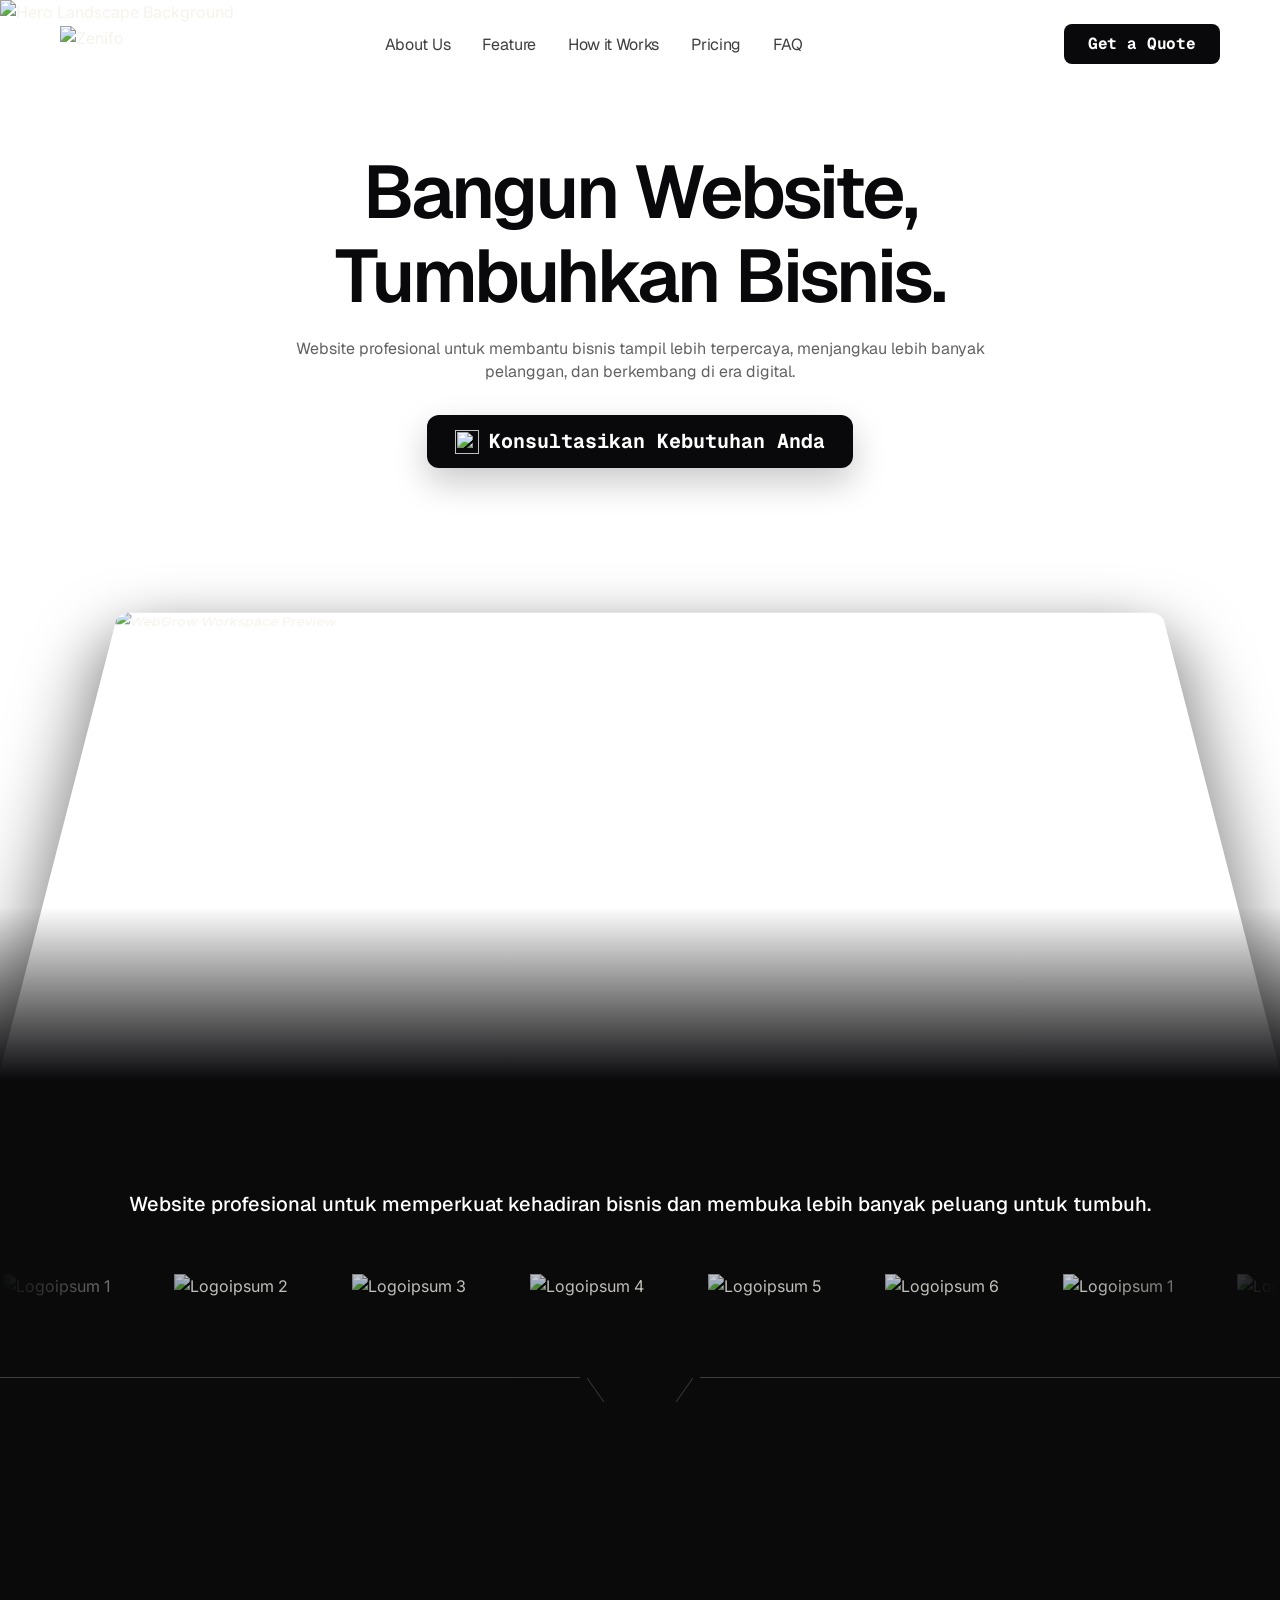
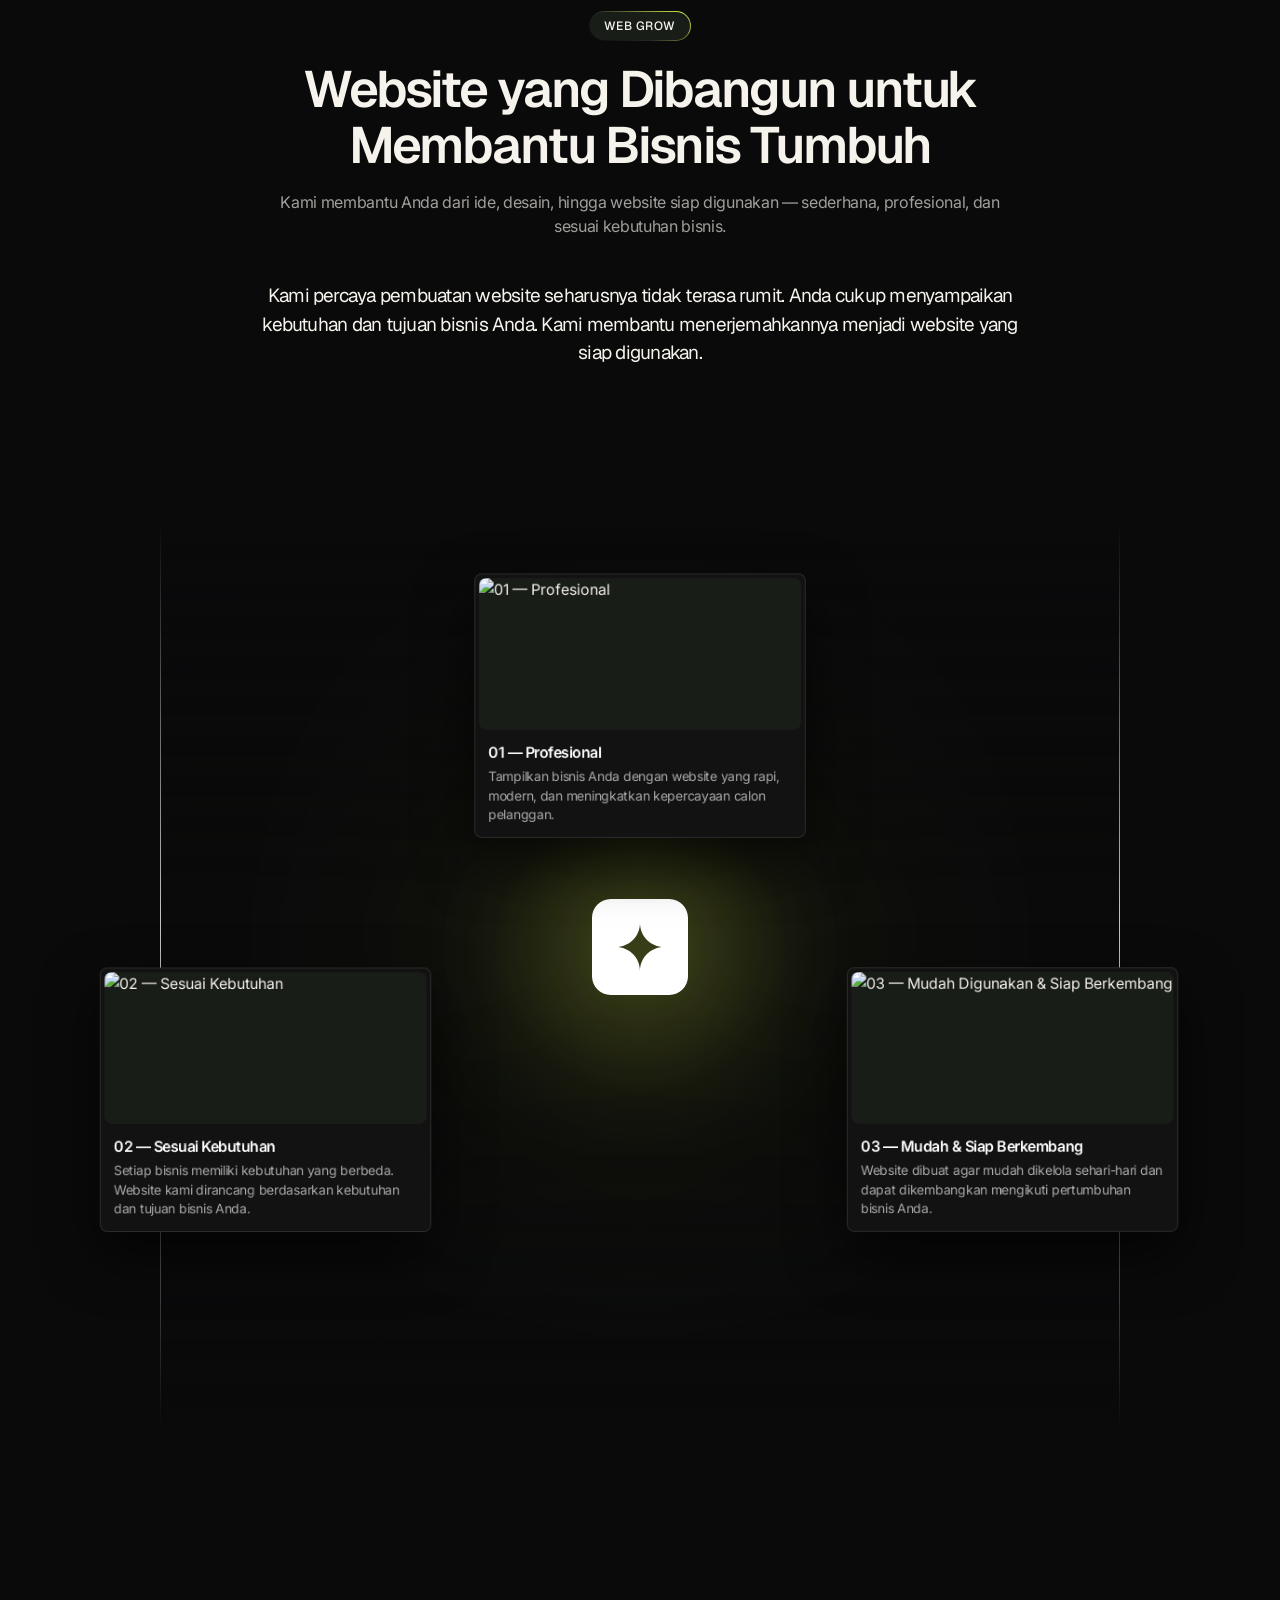
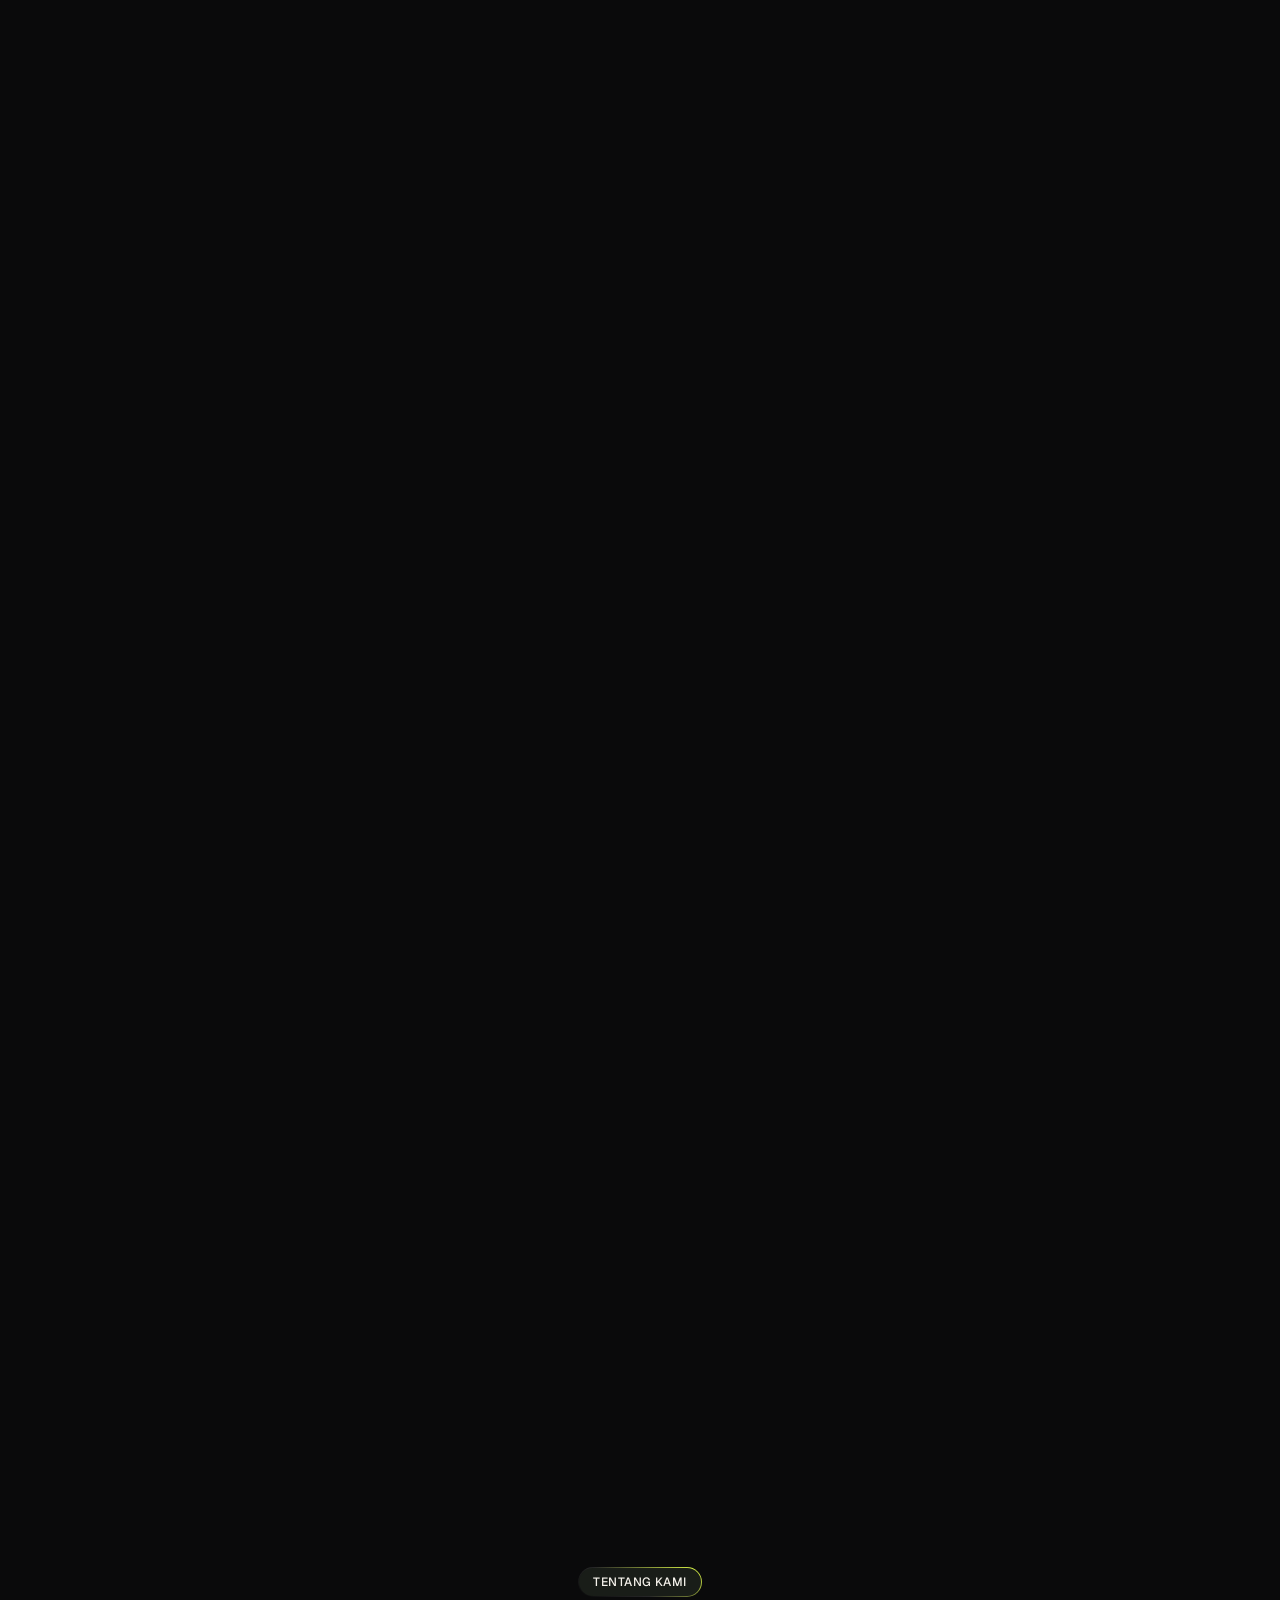
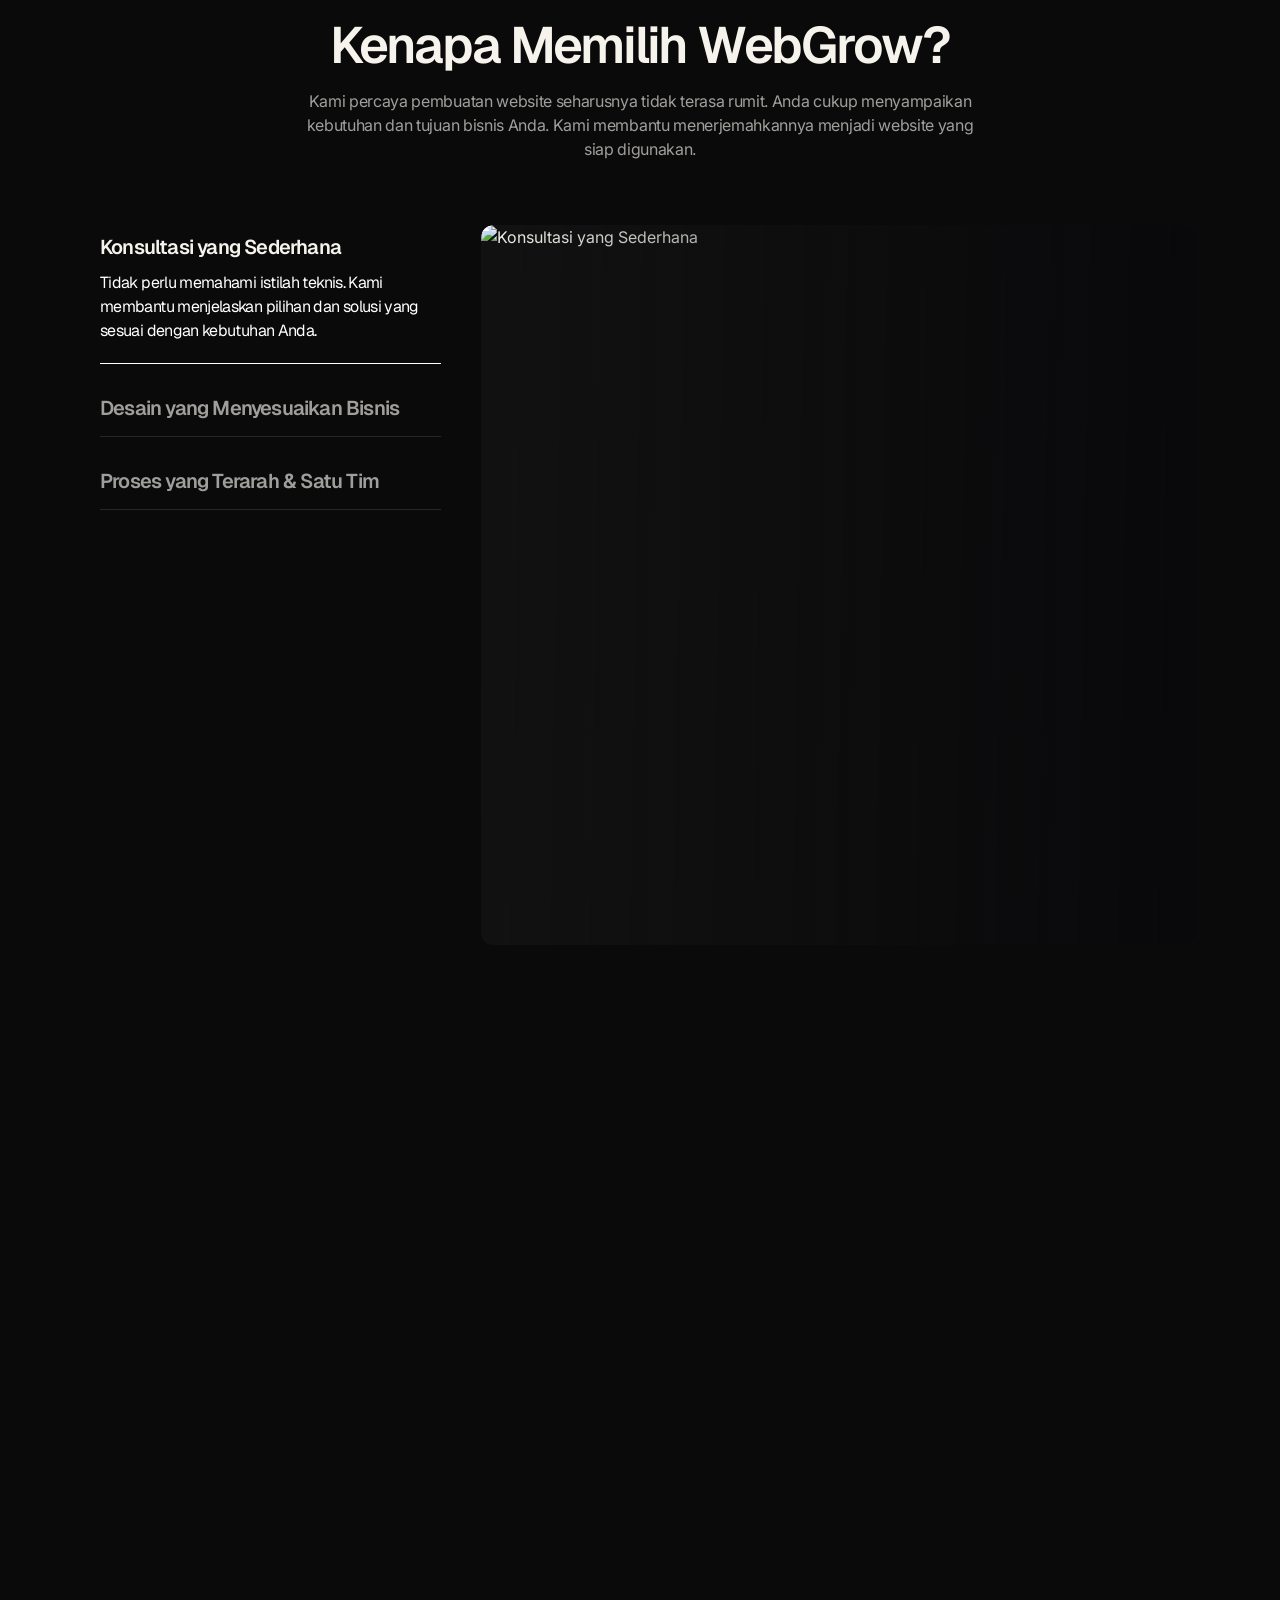
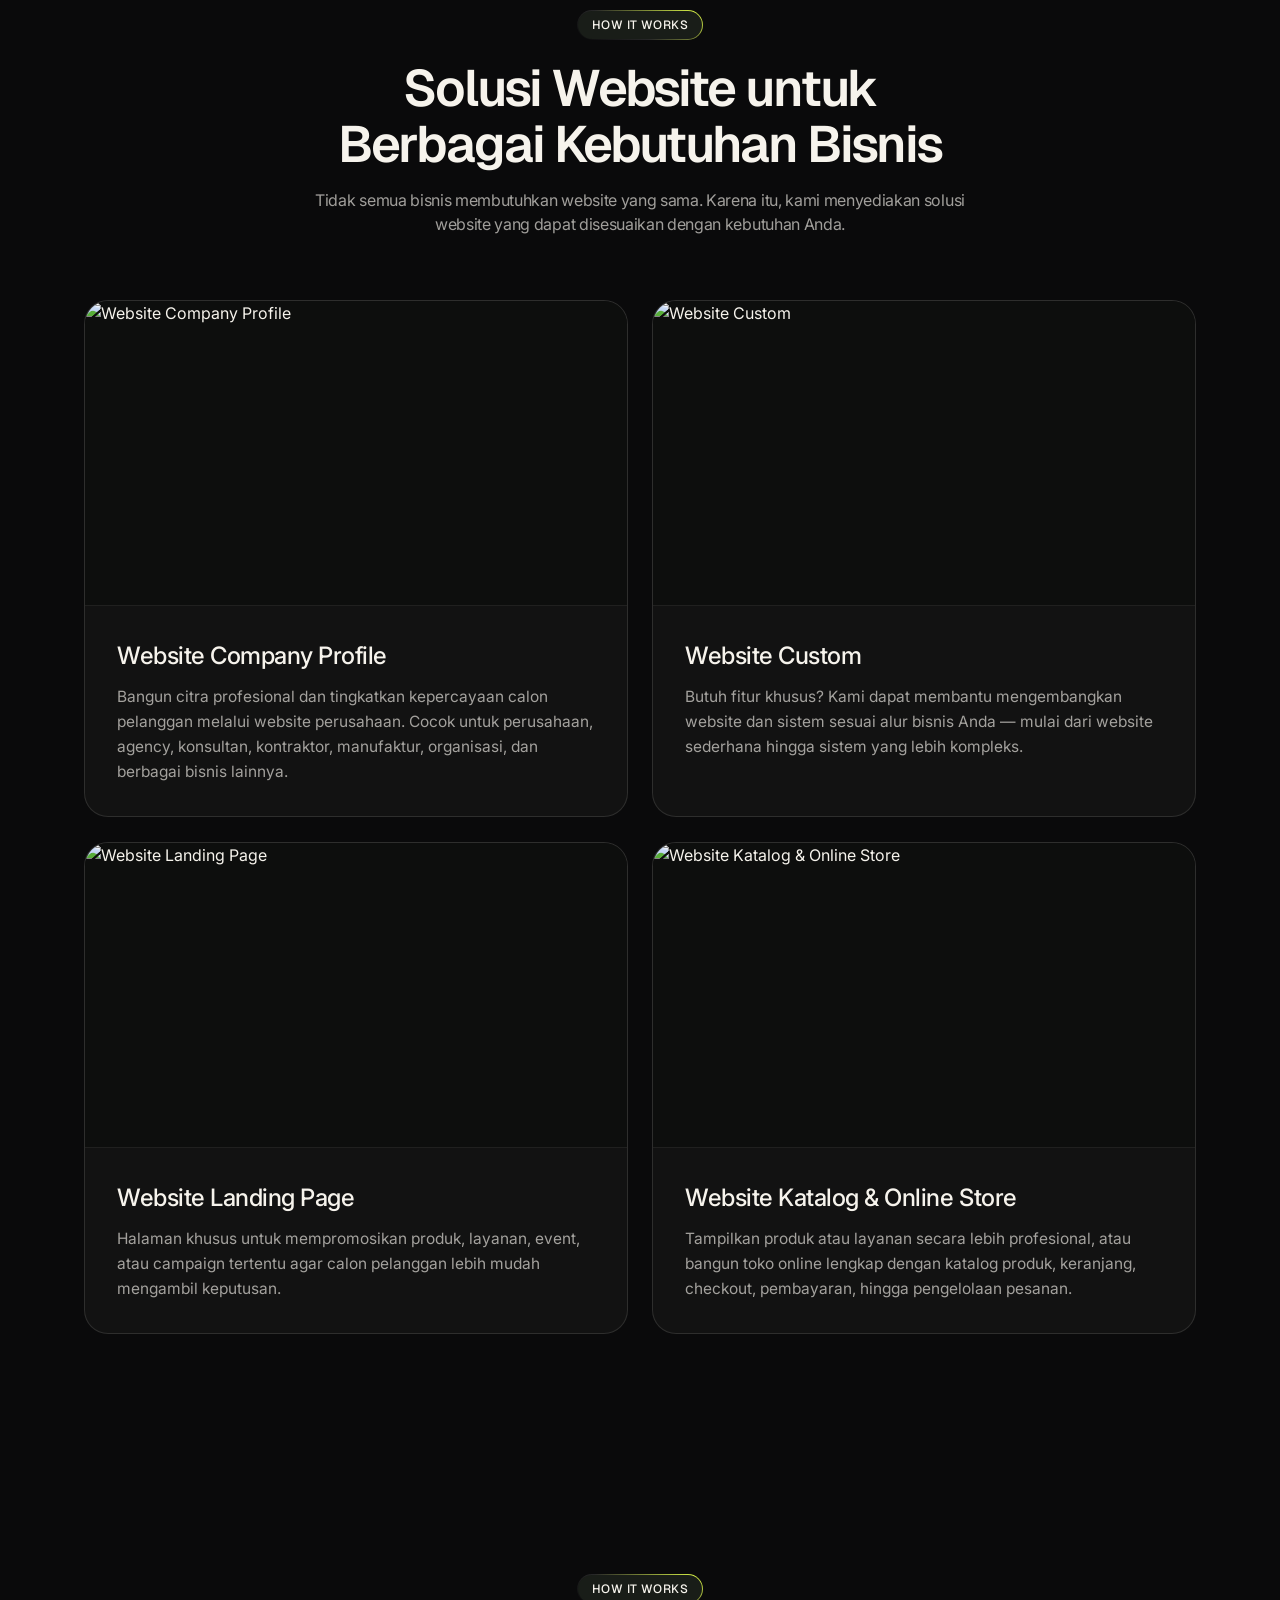
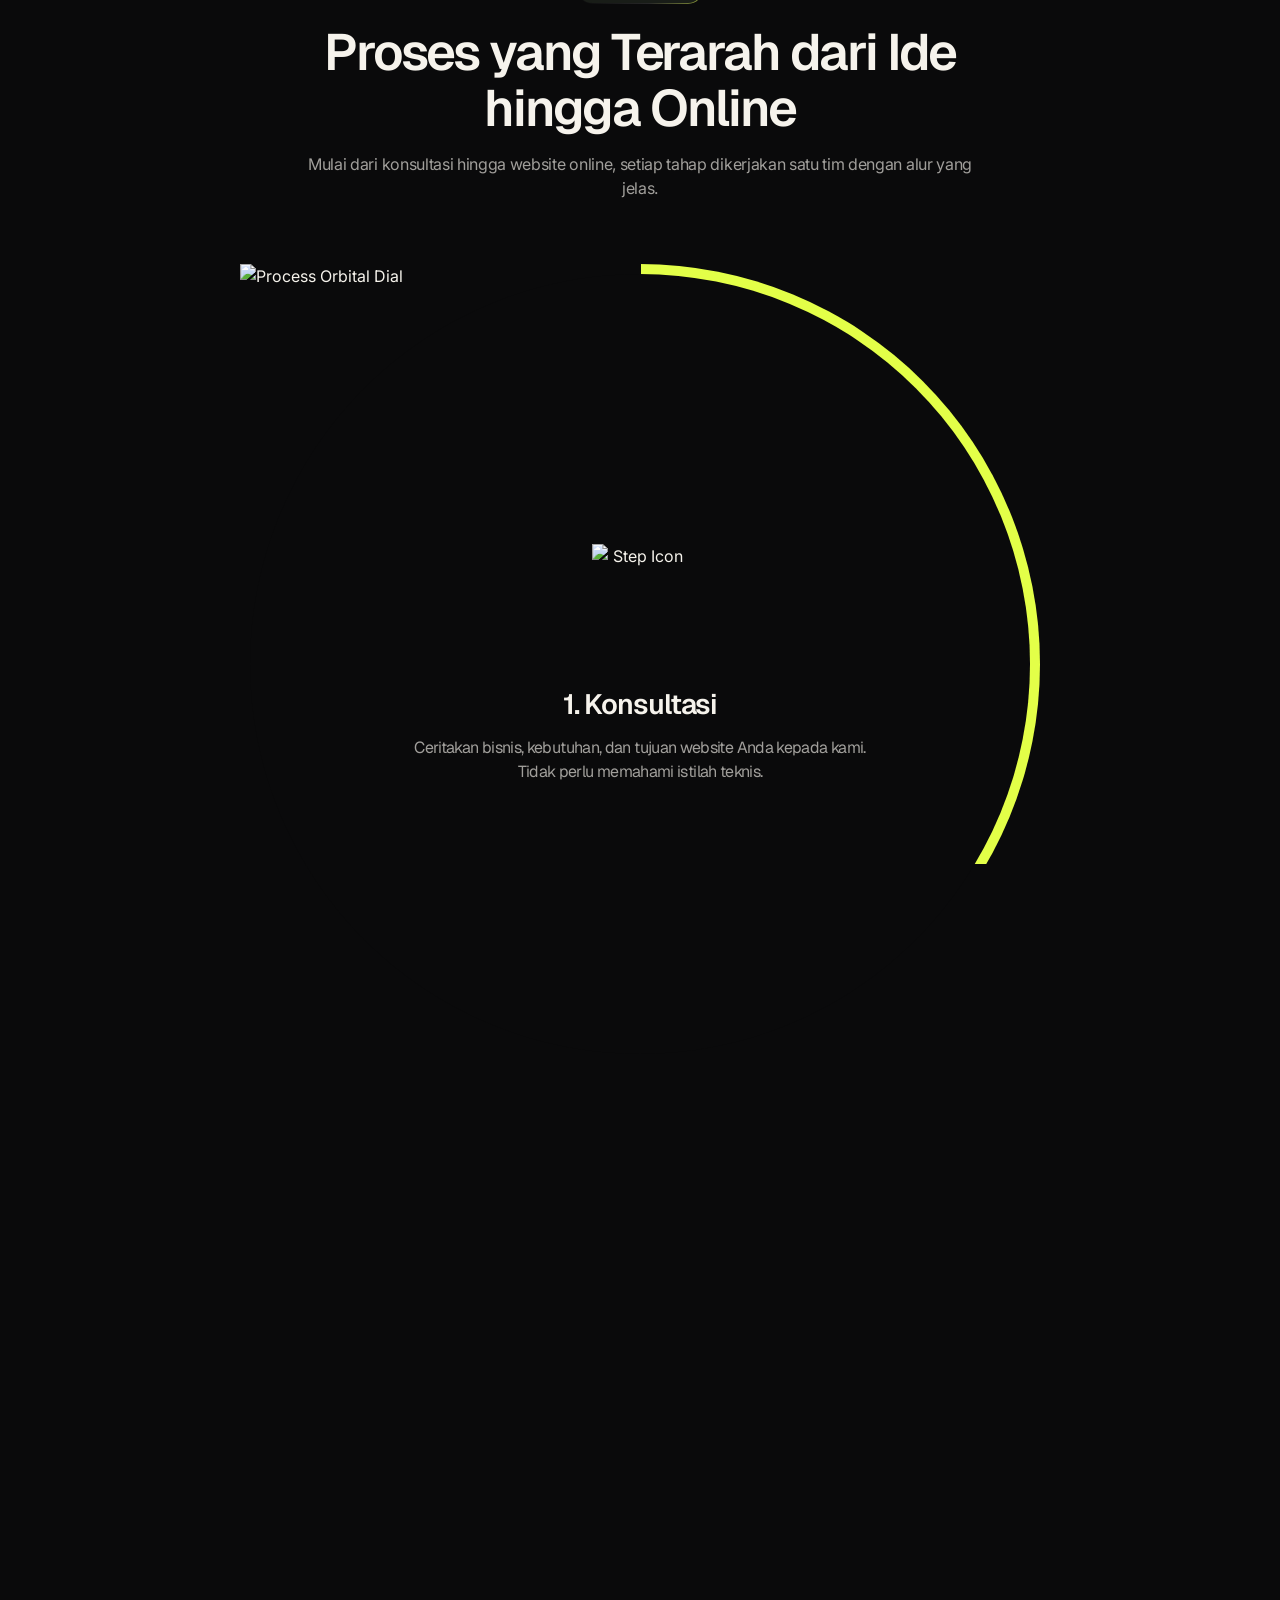
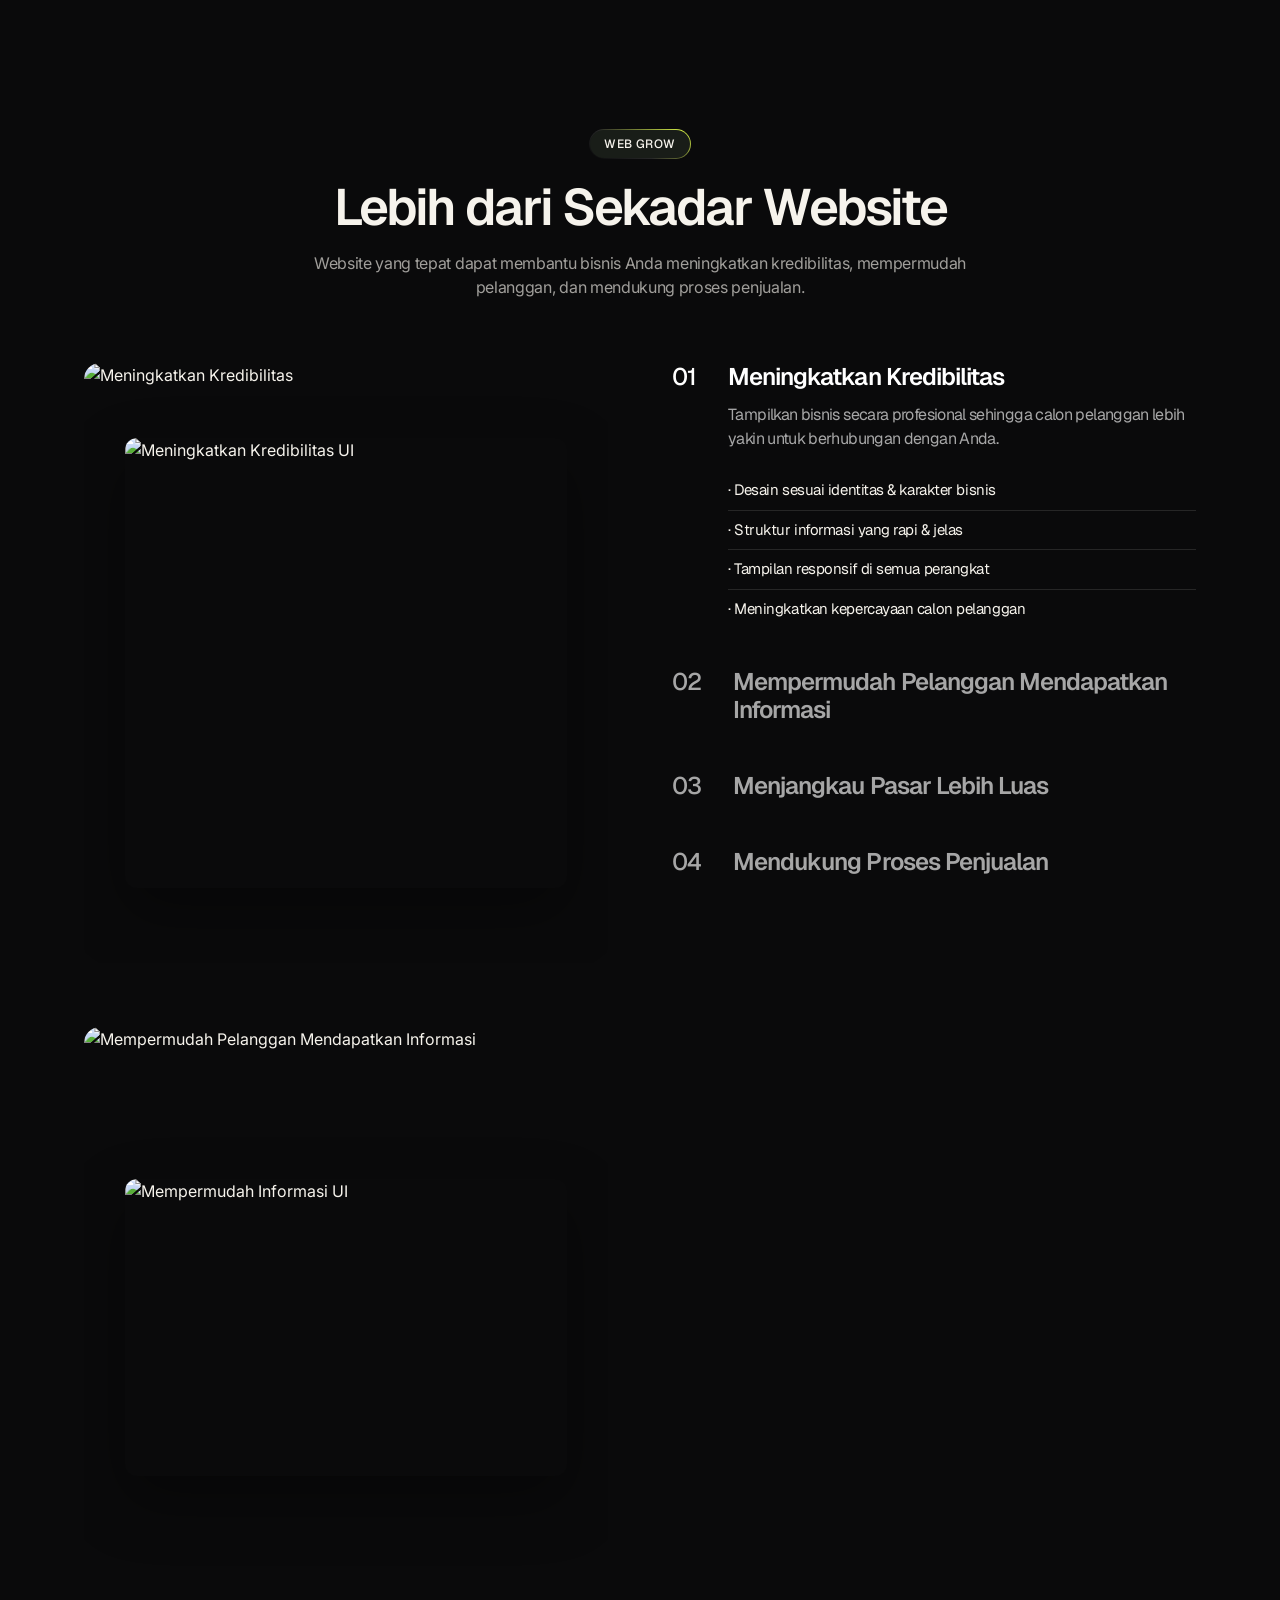
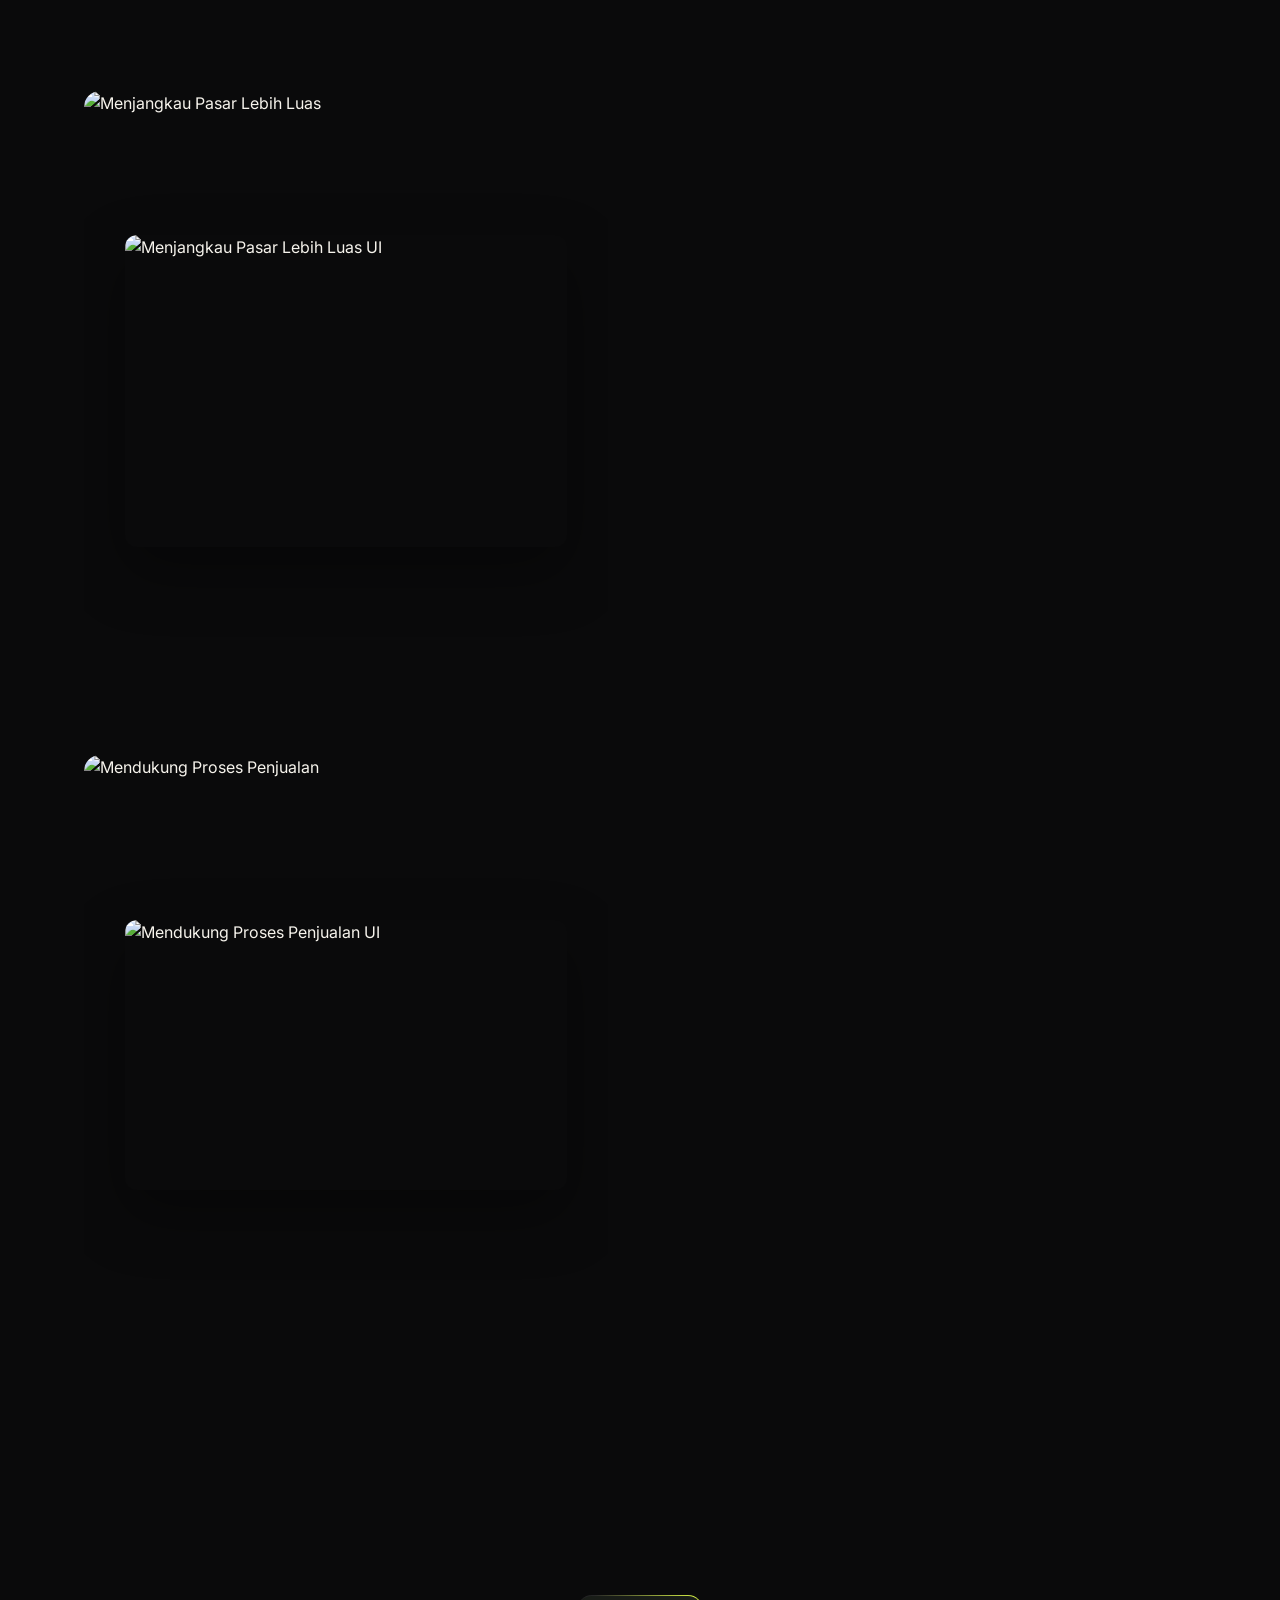
==== index.html @ 0aa2a5a3 "feat: implement features page with official webgrow.id copy and iris transitions" ====
<!DOCTYPE html>
<html lang="en">
<head>
  <meta charset="UTF-8" />
  <meta name="viewport" content="width=device-width, initial-scale=1.0" />
  <title>WebGrow – Jasa Pembuatan Website Profesional #1</title>
  <meta name="description" content="Website profesional untuk membantu bisnis tampil lebih terpercaya, menjangkau lebih banyak pelanggan, dan berkembang di era digital." />
  <link rel="icon" type="image/png" href="https://framerusercontent.com/images/ERTeGeVq5QXVzENdZQJZRX53zg.png?width=192&height=192" />

  <!-- Google Fonts matching ZenFlo (Geist, Geist Mono, Inter, IBM Plex Sans) -->
  <link rel="preconnect" href="https://fonts.googleapis.com" />
  <link rel="preconnect" href="https://fonts.gstatic.com" crossorigin />
  <link href="https://fonts.googleapis.com/css2?family=Geist+Mono:wght@400;500;600;700&family=Geist:wght@300;400;500;600;700&family=IBM+Plex+Sans:wght@400;500;600&family=Inter:wght@400;500;600&display=swap" rel="stylesheet" />

  <link rel="stylesheet" href="styles.css" />
</head>
<body class="page-dark" data-page="home">
  <div id="appRoot">


<!-- ========================================================================
       1. TOP NAVBAR (Transparent over White Sky Hero, exact match to video)
       ======================================================================== -->
  <header class="navbar-wrap" id="navbarWrap">
    <nav class="navbar" aria-label="Main Navigation">
      <a href="#top" class="nav-logo" aria-label="WebGrow Home">
        <img src="https://framerusercontent.com/images/fuln0L41qkpJkTXPxOzMMve8Z9s.png?width=452&height=128" alt="Zenifo" />
      </a>

      <ul class="nav-links" id="navLinks">
        <li><a href="about.html">About Us</a></li>
        <li><a href="feature.html">Feature</a></li>
        <li><a href="#services">How it Works</a></li>
        <li><a href="#pricing">Pricing</a></li>
        <li><a href="#faq">FAQ</a></li>
      </ul>

      <div class="nav-actions">
        <button type="button" class="btn-nav-dark open-modal-btn" data-modal-title="Get a Quote — WebGrow Indonesia">
          <span class="btn-roll-wrap">
            <span class="btn-roll-text">Get a Quote</span>
            <span class="btn-roll-text" aria-hidden="true">Get a Quote</span>
          </span>
        </button>
        <button type="button" class="mobile-toggle" id="mobileToggle" aria-label="Toggle Menu">
          ☰
        </button>
      </div>
    </nav>
  </header>

  <!-- ========================================================================
       2. HERO SECTION (Centered Stack + White Sky + Green Field + Dashboard)
       ======================================================================== -->
  <section class="hero-section" id="top">
    <div class="hero-bg">
      <img src="https://framerusercontent.com/images/ICYv2AarVXTqvA0bo0GuhMx68BY.png?width=2160&height=1650" alt="Hero Landscape Background" />
    </div>

    <div class="hero-container">
      <div class="hero-title-stack">
        <div class="hero-text-group">
          <h1 class="hero-title" id="heroTitle">
            Bangun Website,<br />Tumbuhkan Bisnis.
          </h1>
          <p class="hero-desc" id="heroDesc">
            Website profesional untuk membantu bisnis tampil lebih terpercaya, menjangkau lebih banyak pelanggan, dan berkembang di era digital.
          </p>
        </div>

        <div class="hero-cta-appear" id="heroCtaAppear">
          <button type="button" class="btn-hero-trial open-modal-btn" data-modal-title="Konsultasikan Kebutuhan Anda">
            <img src="https://framerusercontent.com/images/LmC1t7zOxzPToqDdnj5iGGiXE.png?width=96&height=96" alt="" />
            <span class="btn-roll-wrap">
              <span class="btn-roll-text">Konsultasikan Kebutuhan Anda</span>
              <span class="btn-roll-text" aria-hidden="true">Konsultasikan Kebutuhan Anda</span>
            </span>
          </button>
        </div>
      </div>

      <!-- Centered Dark Zenifo Dashboard with Framer 3D Perspective Scroll Tilt (.framer-3yc9ez) -->
      <div class="hero-dashboard-perspective">
        <div class="hero-dashboard-frame" id="heroDashboard">
          <img src="https://framerusercontent.com/images/5yGGqibEKeeFhSavoM732rWI0.png?width=1740&height=1305" alt="WebGrow Workspace Preview" />
        </div>
      </div>
    </div>

    <div class="hero-bottom-fade"></div>
  </section>

  <!-- ========================================================================
       TRUSTED BY MARQUEE SECTION
       ======================================================================== -->
  <section class="trusted-section">
    <div class="trusted-inner">
      <p class="trusted-label">Website profesional untuk memperkuat kehadiran bisnis dan membuka lebih banyak peluang untuk tumbuh.</p>

      <div class="marquee-mask">
        <div class="marquee-track">
          <!-- Set 1 -->
          <img src="https://framerusercontent.com/images/kgAOUvnOBam8hImcdbO1KC5FMs.png?width=963&height=144" alt="Logoipsum 1" />
          <img src="https://framerusercontent.com/images/rtpkKdxZ1K9Pp9ishMmYuGoWO5I.png?width=863&height=176" alt="Logoipsum 2" />
          <img src="https://framerusercontent.com/images/y2eHMSsZQO1H6WKA79q4b6fpWY.png?width=784&height=144" alt="Logoipsum 3" />
          <img src="https://framerusercontent.com/images/ol4k2NLMSbtbLmTO0Xmfzhf7I.png?width=776&height=144" alt="Logoipsum 4" />
          <img src="https://framerusercontent.com/images/yUzHcuQYDrqTzHWux41GbWjKZ8.png?width=1024&height=144" alt="Logoipsum 5" />
          <img src="https://framerusercontent.com/images/j6NPJrzG0a3XztpqbIMPY4UvONo.png?width=859&height=144" alt="Logoipsum 6" />
          <!-- Set 2 -->
          <img src="https://framerusercontent.com/images/kgAOUvnOBam8hImcdbO1KC5FMs.png?width=963&height=144" alt="Logoipsum 1" />
          <img src="https://framerusercontent.com/images/rtpkKdxZ1K9Pp9ishMmYuGoWO5I.png?width=863&height=176" alt="Logoipsum 2" />
          <img src="https://framerusercontent.com/images/y2eHMSsZQO1H6WKA79q4b6fpWY.png?width=784&height=144" alt="Logoipsum 3" />
          <img src="https://framerusercontent.com/images/ol4k2NLMSbtbLmTO0Xmfzhf7I.png?width=776&height=144" alt="Logoipsum 4" />
          <img src="https://framerusercontent.com/images/yUzHcuQYDrqTzHWux41GbWjKZ8.png?width=1024&height=144" alt="Logoipsum 5" />
          <img src="https://framerusercontent.com/images/j6NPJrzG0a3XztpqbIMPY4UvONo.png?width=859&height=144" alt="Logoipsum 6" />
        </div>
      </div>

      <div class="trusted-divider-row" aria-hidden="true">
        <div class="trusted-line-left"></div>
        <div class="trusted-line-right"></div>
      </div>
    </div>
  </section>

  <!-- ========================================================================
       3. ABOUT SECTION (Centered Text + Green Glowing Dome + 3 Arc Cards)
       ======================================================================== -->
  <section class="about-section" id="about">
    <div class="container">
      <div class="about-header-centered">
        <div class="section-tag-wrap reveal" style="transition-delay: 0s;"><span class="section-tag">WEB GROW</span></div>
        <h2 class="section-title reveal" style="transition-delay: 0.1s;">Website yang Dibangun untuk Membantu Bisnis Tumbuh</h2>
        <p class="section-subtitle reveal" style="transition-delay: 0.2s;">Kami membantu Anda dari ide, desain, hingga website siap digunakan — sederhana, profesional, dan sesuai kebutuhan bisnis.</p>

        <h6 class="about-lead-centered reveal" style="transition-delay: 0.3s;">
          Kami percaya pembuatan website seharusnya tidak terasa rumit. Anda cukup menyampaikan kebutuhan dan tujuan bisnis Anda. Kami membantu menerjemahkannya menjadi website yang siap digunakan.
        </h6>
      </div>

      <div class="about-scroll-track" id="aboutScrollTrack">
        <div class="about-dome-stage" id="aboutDomeStage">
          <div class="about-dome-top-fade"></div>
          <div class="about-dome-bg">
            <img src="https://framerusercontent.com/images/gToBvCap1TwUN3ofyPTMlKZaU.png?width=3840&height=3842" alt="" aria-hidden="true" />
          </div>

          <!-- Center Glowing Zenifo Vector (.framer-kujjys) -->
          <div class="about-center-vector" aria-hidden="true">
            <svg width="96" height="96" viewBox="0 0 96 96" fill="none" xmlns="http://www.w3.org/2000/svg">
              <path d="M77.25 0C87.6052 0 96 8.39475 96 18.75V77.25C96 87.6052 87.6052 96 77.25 96H18.75C8.39475 96 0 87.6052 0 77.25V18.75C0 8.39475 8.39475 0 18.75 0H77.25ZM48 24C48 37.2547 37.2547 48 24 48C37.2547 48 48 58.7453 48 72C48 58.7453 58.7453 48 72 48C58.7453 48 48 37.2547 48 24Z" fill="white"/>
            </svg>
          </div>

          <!-- Top Center Card on the Green Dome (.framer-1kse6s3-container) -->
          <article class="about-arc-card pos-top" id="aboutCardTop">
            <div class="about-arc-img">
              <img src="https://framerusercontent.com/images/mvVHr1QwtXceGa8cFfth4jEaEM.png?width=1392&height=656" alt="01 — Profesional" />
            </div>
            <div class="about-arc-body">
              <h3>01 — Profesional</h3>
              <p>Tampilkan bisnis Anda dengan website yang rapi, modern, dan meningkatkan kepercayaan calon pelanggan.</p>
            </div>
          </article>

          <!-- Bottom Left Card on the Green Dome (.framer-18h6ruq-container) -->
          <article class="about-arc-card pos-left" id="aboutCardLeft">
            <div class="about-arc-img">
              <img src="https://framerusercontent.com/images/2gL3s0gVfAMAqjU3U0VVhtTJG0I.png?width=1392&height=656" alt="02 — Sesuai Kebutuhan" />
            </div>
            <div class="about-arc-body">
              <h3>02 — Sesuai Kebutuhan</h3>
              <p>Setiap bisnis memiliki kebutuhan yang berbeda. Website kami dirancang berdasarkan kebutuhan dan tujuan bisnis Anda.</p>
            </div>
          </article>

          <!-- Bottom Right Card on the Green Dome (.framer-1iick3k-container) -->
          <article class="about-arc-card pos-right" id="aboutCardRight">
            <div class="about-arc-img">
              <img src="https://framerusercontent.com/images/yyLcrNVpGpCxBQR8FEcigYP3sDs.png?width=1392&height=656" alt="03 — Mudah Digunakan & Siap Berkembang" />
            </div>
            <div class="about-arc-body">
              <h3>03 — Mudah &amp; Siap Berkembang</h3>
              <p>Website dibuat agar mudah dikelola sehari-hari dan dapat dikembangkan mengikuti pertumbuhan bisnis Anda.</p>
            </div>
          </article>

          <div class="about-dome-fade"></div>
        </div>
        <div class="about-scroll-trigger" id="aboutScrollTrigger" aria-hidden="true"></div>
      </div>
    </div>
  </section>

  <!-- ========================================================================
       4. KENAPA MEMILIH WEBGROW & INTERACTIVE WORKSPACE SOLUTION SECTION
       ======================================================================== -->
  <section class="section-padding problem-section" id="problem">
    <div class="container">
      <div class="section-header reveal">
        <div class="section-tag-wrap"><span class="section-tag">TENTANG KAMI</span></div>
        <h2 class="section-title">Kenapa Memilih WebGrow?</h2>
        <p class="section-subtitle">
          Kami percaya pembuatan website seharusnya tidak terasa rumit. Anda cukup menyampaikan kebutuhan dan tujuan bisnis Anda. Kami membantu menerjemahkannya menjadi website yang siap digunakan.
        </p>
      </div>

      <!-- Sticky 2-Column Accordion & Sliding Visual Showcase (Exact Problem.mp4 / .framer-d2VJs) -->
      <div class="problem-scroll-area" id="problemScrollArea">
        <div class="problem-sticky-wrap">
          <div class="problem-split-layout" id="solution">
            <!-- Left Column: 3 Vertical Accordion TextCards (.framer-72vt4a / .framer-qgcyrz) -->
            <div class="problem-accordion-list" role="tablist" aria-label="Keunggulan WebGrow">
              <button type="button" class="problem-acc-item active" data-step="0" role="tab" aria-selected="true">
                <div class="problem-acc-title">Konsultasi yang Sederhana</div>
                <div class="problem-acc-body">
                  <div class="problem-acc-body-inner">
                    <p>Tidak perlu memahami istilah teknis. Kami membantu menjelaskan pilihan dan solusi yang sesuai dengan kebutuhan Anda.</p>
                  </div>
                </div>
                <div class="problem-line-track">
                  <div class="problem-line-fill"></div>
                </div>
              </button>

              <button type="button" class="problem-acc-item" data-step="1" role="tab" aria-selected="false">
                <div class="problem-acc-title">Desain yang Menyesuaikan Bisnis</div>
                <div class="problem-acc-body">
                  <div class="problem-acc-body-inner">
                    <p>Tampilan website dibuat mengikuti karakter, identitas, dan tujuan bisnis Anda agar tampil profesional dan dipercaya pelanggan.</p>
                  </div>
                </div>
                <div class="problem-line-track">
                  <div class="problem-line-fill"></div>
                </div>
              </button>

              <button type="button" class="problem-acc-item" data-step="2" role="tab" aria-selected="false">
                <div class="problem-acc-title">Proses yang Terarah &amp; Satu Tim</div>
                <div class="problem-acc-body">
                  <div class="problem-acc-body-inner">
                    <p>Mulai dari konsultasi hingga website online, setiap tahap dikerjakan satu tim dari awal hingga online tanpa perlu mencari designer dan developer secara terpisah.</p>
                  </div>
                </div>
                <div class="problem-line-track">
                  <div class="problem-line-fill"></div>
                </div>
              </button>
            </div>

            <!-- Right Column: 760x720 Horizontal Sliding Image Viewport (.framer-8sedxh / .framer-cfvkoo) -->
            <div class="problem-visual-viewport">
              <div class="problem-visual-track" id="problemVisualTrack">
                <div class="problem-slide">
                  <img
                    src="https://framerusercontent.com/images/ipsQPOqPSPwH228yz7byDxME6rc.png?width=3840&height=2880"
                    alt="Konsultasi yang Sederhana"
                  />
                </div>
                <div class="problem-slide">
                  <img
                    src="https://framerusercontent.com/images/Dex0GzVA6n0hNGJs2b46cehq1Q.png?width=3840&height=2880"
                    alt="Desain yang Menyesuaikan Bisnis"
                  />
                </div>
                <div class="problem-slide">
                  <img
                    src="https://framerusercontent.com/images/mH8FPNKBd0gK867S3tUcT10MjA.png?width=3840&height=2880"
                    alt="Proses yang Terarah & Satu Tim"
                  />
                </div>
              </div>
              <div class="problem-visual-fade" aria-hidden="true"></div>
            </div>
          </div>
        </div>

        <!-- Scroll Triggers for Sticky Step Progression (Scrool 01, 02, 03) -->
        <div class="problem-scroll-triggers" aria-hidden="true">
          <div class="problem-scroll-step" data-trigger-step="0"></div>
          <div class="problem-scroll-step" data-trigger-step="1"></div>
          <div class="problem-scroll-step" data-trigger-step="2"></div>
        </div>
      </div>
    </div>
  </section>

  <!-- ========================================================================
       5. SOLUSI WEBSITE SECTION (2x2 BENTO GRID)
       ======================================================================== -->
  <section class="section-padding" id="features">
    <div class="container">
      <div class="section-header reveal">
        <div class="section-tag-wrap"><span class="section-tag">HOW IT WORKS</span></div>
        <h2 class="section-title">Solusi Website untuk Berbagai Kebutuhan Bisnis</h2>
        <p class="section-subtitle">
          Tidak semua bisnis membutuhkan website yang sama. Karena itu, kami menyediakan solusi website yang dapat disesuaikan dengan kebutuhan Anda.
        </p>
      </div>

      <div class="features-bento">
        <article class="feature-card reveal">
          <div class="feature-card-visual">
            <img src="https://framerusercontent.com/images/WQ6xNwrumM9kxDnTqN9ueLLfsk4.png?width=2216&height=1192" alt="Website Company Profile" />
          </div>
          <div class="feature-card-content">
            <h3>Website Company Profile</h3>
            <p>Bangun citra profesional dan tingkatkan kepercayaan calon pelanggan melalui website perusahaan. Cocok untuk perusahaan, agency, konsultan, kontraktor, manufaktur, organisasi, dan berbagai bisnis lainnya.</p>
          </div>
        </article>

        <article class="feature-card reveal">
          <div class="feature-card-visual">
            <img src="https://framerusercontent.com/images/pl0XpdErlRPNK2giobu0LSzUW0.png?width=2216&height=1192" alt="Website Custom" />
          </div>
          <div class="feature-card-content">
            <h3>Website Custom</h3>
            <p>Butuh fitur khusus? Kami dapat membantu mengembangkan website dan sistem sesuai alur bisnis Anda — mulai dari website sederhana hingga sistem yang lebih kompleks.</p>
          </div>
        </article>

        <article class="feature-card reveal">
          <div class="feature-card-visual">
            <img src="https://framerusercontent.com/images/C6nHUVWS3ujP828O3RUX95AZs.png?width=2216&height=1192" alt="Website Landing Page" />
          </div>
          <div class="feature-card-content">
            <h3>Website Landing Page</h3>
            <p>Halaman khusus untuk mempromosikan produk, layanan, event, atau campaign tertentu agar calon pelanggan lebih mudah mengambil keputusan.</p>
          </div>
        </article>

        <article class="feature-card reveal">
          <div class="feature-card-visual">
            <img src="https://framerusercontent.com/images/CxJromYn83paXx3Fx0JPQDzSxjQ.png?width=2216&height=1192" alt="Website Katalog & Online Store" />
          </div>
          <div class="feature-card-content">
            <h3>Website Katalog &amp; Online Store</h3>
            <p>Tampilkan produk atau layanan secara lebih profesional, atau bangun toko online lengkap dengan katalog produk, keranjang, checkout, pembayaran, hingga pengelolaan pesanan.</p>
          </div>
        </article>
      </div>
    </div>
  </section>

  <!-- ========================================================================
       6. PROCESS SECTION ("How it works" Centered Sticky Orbital Dial)
       ======================================================================== -->
  <section class="section-padding process-section" id="process">
    <div class="container">
      <div class="section-header reveal">
        <div class="section-tag-wrap"><span class="section-tag">HOW IT WORKS</span></div>
        <h2 class="section-title">Proses yang Terarah dari Ide hingga Online</h2>
        <p class="section-subtitle">
          Mulai dari konsultasi hingga website online, setiap tahap dikerjakan satu tim dengan alur yang jelas.
        </p>
      </div>

      <!-- Sticky Centered 800x800 Orbital Dial (Exact 20261110-0437-23.4605700.mp4 / .framer-FZzHs) -->
      <div class="process-scroll-area" id="processScrollArea">
        <div class="process-sticky-stage">
          <div class="process-orbital-container step-0" id="processOrbitalContainer">
            <!-- Outer Animated Lime Progress Ring (.framer-1k8097t) -->
            <div class="process-ring-bar" aria-hidden="true">
              <div class="process-ring-mask"></div>
              <div class="process-ring-wedge"></div>
            </div>

            <!-- Dial Tick Marks & Radial Glow Image (.framer-idsxw2) -->
            <div class="process-dial-img" aria-hidden="true">
              <img
                src="https://framerusercontent.com/images/jBsxQ1Eu6YPuxxenduiYutX5HPc.png?width=3540&height=3540"
                alt="Process Orbital Dial"
              />
            </div>

            <!-- Centered Step Content Card (.framer-olq85z-container / .framer-16mnrp3) -->
            <div class="process-center-content" id="processCenterContent">
              <div class="process-step-icon">
                <img
                  id="orbitalIcon"
                  src="https://framerusercontent.com/images/YqqCch6CUg7oVrN7oajtPQnQ.svg?width=96&height=96"
                  alt="Step Icon"
                />
              </div>
              <div class="process-step-text">
                <h3 id="orbitalTitle">1. Konsultasi</h3>
                <p id="orbitalDesc">
                  Ceritakan bisnis, kebutuhan, dan tujuan website Anda kepada kami. Tidak perlu memahami istilah teknis.
                </p>
              </div>
            </div>
          </div>
        </div>

        <!-- Scroll Triggers for Step 1, Step 2, Step 3 -->
        <div class="process-scroll-triggers" aria-hidden="true">
          <div class="process-scroll-step" data-process-step="0"></div>
          <div class="process-scroll-step" data-process-step="1"></div>
          <div class="process-scroll-step" data-process-step="2"></div>
        </div>
      </div>
    </div>
  </section>

  <!-- ========================================================================
       7. SERVICES / LEBIH DARI SEKADAR WEBSITE SECTION (Sticky 2-Column)
       ======================================================================== -->
  <section class="section-padding services-section" id="services">
    <div class="container">
      <div class="section-header reveal">
        <div class="section-tag-wrap"><span class="section-tag">WEB GROW</span></div>
        <h2 class="section-title">Lebih dari Sekadar Website</h2>
        <p class="section-subtitle">
          Website yang tepat dapat membantu bisnis Anda meningkatkan kredibilitas, mempermudah pelanggan, dan mendukung proses penjualan.
        </p>
      </div>

      <!-- 2-Column Sticky Layout: Left Scrolling Image Cards + Right Sticky Accordion (.framer-eh6iv5) -->
      <div class="services-split-layout" id="servicesSplitLayout">
        <!-- Left Column: 4 Vertically Scrolling Visual Cards (.framer-1720aby) -->
        <div class="services-visual-col">
          <!-- Card 01 -->
          <div class="service-visual-card card-01" data-service-card="0">
            <img
              class="service-visual-bg"
              src="https://framerusercontent.com/images/Su3QpVAmJ0KDQwYpoDvTEacyyI.png?width=2128&height=2400"
              alt="Meningkatkan Kredibilitas"
            />
            <div class="service-visual-inner inner-01">
              <img
                src="https://framerusercontent.com/images/g6wf4HGqcDPaYjmBxyGHKZhliAA.png?width=1800&height=1710"
                alt="Meningkatkan Kredibilitas UI"
              />
            </div>
          </div>

          <!-- Card 02 -->
          <div class="service-visual-card card-02" data-service-card="1">
            <img
              class="service-visual-bg"
              src="https://framerusercontent.com/images/ihb9sCeczrT1rXKNaGwbqwnGHwo.png?width=2128&height=2400"
              alt="Mempermudah Pelanggan Mendapatkan Informasi"
            />
            <div class="service-visual-inner inner-02">
              <img
                src="https://framerusercontent.com/images/TX3vToZSBJYUpjYV5vUx6rSM.png?width=1800&height=1189"
                alt="Mempermudah Informasi UI"
              />
            </div>
          </div>

          <!-- Card 03 -->
          <div class="service-visual-card card-03" data-service-card="2">
            <img
              class="service-visual-bg"
              src="https://framerusercontent.com/images/OiqCsxxBcVjRXdZC4vPP1Gmo2yM.png?width=2128&height=2400"
              alt="Menjangkau Pasar Lebih Luas"
            />
            <div class="service-visual-inner inner-03">
              <img
                src="https://framerusercontent.com/images/TZf4VMQvlzeqg1FcBVnfiXX1RJo.png?width=1800&height=1252"
                alt="Menjangkau Pasar Lebih Luas UI"
              />
            </div>
          </div>

          <!-- Card 04 -->
          <div class="service-visual-card card-04" data-service-card="3">
            <img
              class="service-visual-bg"
              src="https://framerusercontent.com/images/v0BF8fveGvDNhMzYJcvvRWwZmI.png?width=2128&height=2400"
              alt="Mendukung Proses Penjualan"
            />
            <div class="service-visual-inner inner-04">
              <img
                src="https://framerusercontent.com/images/oGksASdnwiYEbIEjViHSPwhPEAs.png?width=1800&height=1078"
                alt="Mendukung Proses Penjualan UI"
              />
            </div>
          </div>
        </div>

        <!-- Right Column: Sticky 4-Item Numbered Accordion (.framer-n53fu-container / .framer-Yeuot) -->
        <div class="services-tabs-col" role="tablist" aria-label="Manfaat Website WebGrow">
          <!-- Item 01 -->
          <button type="button" class="service-acc-item active" data-service-tab="0" role="tab" aria-selected="true">
            <span class="service-acc-num">01</span>
            <div class="service-acc-main">
              <h3 class="service-acc-title">Meningkatkan Kredibilitas</h3>
              <div class="service-acc-body">
                <div class="service-acc-body-inner">
                  <p class="service-acc-desc">
                    Tampilkan bisnis secara profesional sehingga calon pelanggan lebih yakin untuk berhubungan dengan Anda.
                  </p>
                  <ul class="service-acc-bullets">
                    <li>· Desain sesuai identitas &amp; karakter bisnis</li>
                    <li>· Struktur informasi yang rapi &amp; jelas</li>
                    <li>· Tampilan responsif di semua perangkat</li>
                    <li>· Meningkatkan kepercayaan calon pelanggan</li>
                  </ul>
                </div>
              </div>
            </div>
          </button>

          <!-- Item 02 -->
          <button type="button" class="service-acc-item" data-service-tab="1" role="tab" aria-selected="false">
            <span class="service-acc-num">02</span>
            <div class="service-acc-main">
              <h3 class="service-acc-title">Mempermudah Pelanggan Mendapatkan Informasi</h3>
              <div class="service-acc-body">
                <div class="service-acc-body-inner">
                  <p class="service-acc-desc">
                    Semua informasi penting tentang bisnis, layanan, dan produk Anda tersedia dalam satu tempat yang rapi dan mudah diakses.
                  </p>
                  <ul class="service-acc-bullets">
                    <li>· Profil bisnis &amp; layanan tersaji lengkap</li>
                    <li>· Navigasi intuitif &amp; ramah pengguna</li>
                    <li>· Katalog produk &amp; portofolio terstruktur</li>
                    <li>· Akses cepat ke kontak &amp; konsultasi</li>
                  </ul>
                </div>
              </div>
            </div>
          </button>

          <!-- Item 03 -->
          <button type="button" class="service-acc-item" data-service-tab="2" role="tab" aria-selected="false">
            <span class="service-acc-num">03</span>
            <div class="service-acc-main">
              <h3 class="service-acc-title">Menjangkau Pasar Lebih Luas</h3>
              <div class="service-acc-body">
                <div class="service-acc-body-inner">
                  <p class="service-acc-desc">
                    Bisnis Anda dapat ditemukan kapan saja dan dari mana saja melalui internet oleh lebih banyak calon pelanggan.
                  </p>
                  <ul class="service-acc-bullets">
                    <li>· Hadir 24/7 untuk calon pelanggan baru</li>
                    <li>· Struktur ramah mesin pencari (SEO-ready)</li>
                    <li>· Mudah dibagikan di berbagai kanal digital</li>
                    <li>· Menjangkau pelanggan di luar area lokal</li>
                  </ul>
                </div>
              </div>
            </div>
          </button>

          <!-- Item 04 -->
          <button type="button" class="service-acc-item" data-service-tab="3" role="tab" aria-selected="false">
            <span class="service-acc-num">04</span>
            <div class="service-acc-main">
              <h3 class="service-acc-title">Mendukung Proses Penjualan</h3>
              <div class="service-acc-body">
                <div class="service-acc-body-inner">
                  <p class="service-acc-desc">
                    Website dapat menjadi bagian dari proses marketing dan membantu calon pelanggan mengambil keputusan dengan lebih yakin.
                  </p>
                  <ul class="service-acc-bullets">
                    <li>· Alur Call-to-Action (CTA) yang terarah</li>
                    <li>· Integrasi langsung ke WhatsApp &amp; kontak</li>
                    <li>· Halaman promosi &amp; landing page konversi</li>
                    <li>· Siap mendukung pertumbuhan bisnis Anda</li>
                  </ul>
                </div>
              </div>
            </div>
          </button>
        </div>
      </div>
    </div>
  </section>

  <!-- ========================================================================
       8. PORTOFOLIO & STATS SECTION ("Website yang Telah Kami Bangun")
       ======================================================================== -->
  <section class="section-padding" id="stats">
    <div class="container">
      <div class="section-header reveal">
        <div class="section-tag-wrap"><span class="section-tag">HOW IT WORKS</span></div>
        <h2 class="section-title">Website yang Telah Kami Bangun</h2>
        <p class="section-subtitle">
          Setiap bisnis memiliki cerita dan kebutuhan yang berbeda. Lihat beberapa website yang telah kami kerjakan untuk berbagai kebutuhan bisnis dan organisasi.
        </p>
      </div>

      <!-- 3-Col x 2-Row Bento Grid (Exact Framer .framer-32812y layout) -->
      <div class="stats-bento-grid">
        <!-- Item 1: Spans 2 Columns (Top-Left) -->
        <div class="stats-blueprint-card reveal">
          <div class="stats-blueprint-bg">
            <img src="https://framerusercontent.com/images/CYSnSEVuDQeyI0tEybVbvEfylow.png?width=3068&height=1800" alt="Project Blueprint" />
          </div>
          <div class="stats-blueprint-content">
            <h3>Satu Tim dari Awal hingga Online</h3>
            <p>
              Tidak perlu mencari designer, developer, dan pihak lainnya secara terpisah. Mulai dari konsultasi, desain, development, hingga website online dan siap digunakan — setiap tahap dikerjakan dengan alur yang jelas dan siap berkembang mengikuti pertumbuhan bisnis Anda.
            </p>
          </div>
        </div>

        <!-- Item 2: Top-Right (1 Col) -->
        <div class="stat-card reveal">
          <div class="stat-card-bg">
            <img src="https://framerusercontent.com/images/eiHS1QO0aYW9tdWYxvizyQEYnI.png?width=1492&height=1800" alt="" />
          </div>
          <div class="stat-number"><span class="counter" data-target="100">0</span><span class="suffix">%</span></div>
          <div class="stat-info">
            <h4>Desain Profesional</h4>
            <p>Menyesuaikan karakter &amp; identitas bisnis</p>
          </div>
        </div>

        <!-- Item 3: Bottom-Left (1 Col) -->
        <div class="stat-card reveal">
          <div class="stat-card-bg">
            <img src="https://framerusercontent.com/images/eiHS1QO0aYW9tdWYxvizyQEYnI.png?width=1492&height=1800" alt="" />
          </div>
          <div class="stat-number"><span class="counter" data-target="4">0</span><span class="suffix">Thp</span></div>
          <div class="stat-info">
            <h4>Proses yang Terarah</h4>
            <p>Konsultasi, Desain, Development, Online</p>
          </div>
        </div>

        <!-- Item 4: Bottom-Center (1 Col — Scenic Blue Sky & Green Hilltop Photo) -->
        <div class="stat-card stat-card-photo reveal">
          <div class="stat-card-bg">
            <img src="https://framerusercontent.com/images/6jw43YL0pjwF52wWrIOPs9KnM.png?width=1494&height=1800" alt="" />
          </div>
          <div class="stat-number"><span class="counter" data-target="99">0</span><span class="suffix">%</span></div>
          <div class="stat-info">
            <h4>Mudah Digunakan</h4>
            <p>Mudah dikelola untuk aktivitas bisnis</p>
          </div>
        </div>

        <!-- Item 5: Bottom-Right (1 Col) -->
        <div class="stat-card reveal">
          <div class="stat-card-bg">
            <img src="https://framerusercontent.com/images/eiHS1QO0aYW9tdWYxvizyQEYnI.png?width=1492&height=1800" alt="" />
          </div>
          <div class="stat-number"><span class="counter" data-target="24">0</span><span class="suffix">/7</span></div>
          <div class="stat-info">
            <h4>Jangkauan Lebih Luas</h4>
            <p>Ditemukan kapan saja &amp; dari mana saja</p>
          </div>
        </div>
      </div>
    </div>
  </section>

  <!-- ========================================================================
       9. INTEGRATION / EKOSISTEM WEBSITE SECTION (Vertical Ticker Animation)
       ======================================================================== -->
  <section class="section-padding" id="integrations">
    <div class="container">
      <div class="section-header reveal">
        <div class="section-tag-wrap"><span class="section-tag">INTEGRATION</span></div>
        <h2 class="section-title">Siap Berkembang Mengikuti Bisnis Anda</h2>
        <p class="section-subtitle">
          Mulai dari website sederhana hingga sistem yang lebih kompleks, website dapat dikembangkan mengikuti pertumbuhan bisnis Anda.
        </p>
      </div>

      <div class="integration-ticker-wrap reveal">
        <div class="integration-ticker-viewport">
          <div class="integration-fade-top" aria-hidden="true"></div>
          <div class="integration-fade-bottom" aria-hidden="true"></div>
          <div class="integration-ticker-track">
            <div class="integration-ticker-item">
              <img src="https://framerusercontent.com/images/l5bJaRE9nW6m4IdcnGH5KfjaY.png?width=4640&height=864" alt="80+ Tool Integrations" />
            </div>
            <div class="integration-ticker-item" aria-hidden="true">
              <img src="https://framerusercontent.com/images/l5bJaRE9nW6m4IdcnGH5KfjaY.png?width=4640&height=864" alt="" />
            </div>
          </div>
        </div>
        <p class="integration-note">
          Kami membantu Anda dari ide, desain, hingga website siap digunakan — lengkap dengan integrasi WhatsApp, form konsultasi, analitik pengunjung, katalog produk, hingga pembayaran online dalam satu ekosistem yang mudah dikelola.
        </p>
      </div>
    </div>
  </section>

  <!-- ========================================================================
       10. PRICING / PRICELIST SECTION
       ======================================================================== -->
  <section class="section-padding" id="pricing">
    <div class="container">
      <div class="section-header reveal">
        <div class="section-tag-wrap"><span class="section-tag">PRICING</span></div>
        <h2 class="section-title">Pricelist</h2>
        <p class="section-subtitle">
          Pilih paket pembuatan website profesional yang sesuai dengan kebutuhan perusahaan, produk, maupun promosi bisnis Anda.
        </p>
      </div>

      <div class="billing-switcher-wrap reveal">
        <div class="billing-switcher" role="group" aria-label="Billing Period">
          <div class="billing-slider" id="billingSlider" aria-hidden="true"></div>
          <button type="button" class="billing-btn active" data-billing="monthly">Paket Website</button>
          <button type="button" class="billing-btn" data-billing="yearly">Custom (-20% off)</button>
        </div>
      </div>

      <div class="pricing-grid">
        <!-- Plan 1: Website Landing Page -->
        <div class="pricing-card reveal">
          <div class="pricing-card-head">
            <h3 class="pricing-tier">Website Landing Page</h3>
            <p class="pricing-desc">Cocok untuk campaign, produk, jasa, event, maupun kebutuhan promosi tertentu.</p>
          </div>

          <div class="pricing-divider"></div>

          <div class="pricing-card-price-box">
            <div class="pricing-price">
              <span class="pricing-amount" data-monthly="Rp. 990rb" data-yearly="Rp. 790rb">Rp. 990rb</span>
              <span class="pricing-period">/paket</span>
            </div>
            <button type="button" class="pricing-btn pricing-btn-dark open-modal-btn" data-modal-title="Lihat Detail Paket — Website Landing Page">
              <span class="btn-roll-wrap">
                <span class="btn-roll-line">Lihat Detail Paket</span>
                <span class="btn-roll-line" aria-hidden="true">Lihat Detail Paket</span>
              </span>
            </button>
          </div>

          <div class="pricing-divider"></div>

          <ul class="pricing-features">
            <li>
              <img src="https://framerusercontent.com/images/4whvsw0OmpVNEeJx8jAWPSvc7dY.png?width=96&height=96" alt="" class="pricing-check-icon" />
              <span>Halaman promosi fokus konversi</span>
            </li>
            <li>
              <img src="https://framerusercontent.com/images/4whvsw0OmpVNEeJx8jAWPSvc7dY.png?width=96&height=96" alt="" class="pricing-check-icon" />
              <span>Desain responsif mobile &amp; desktop</span>
            </li>
            <li>
              <img src="https://framerusercontent.com/images/4whvsw0OmpVNEeJx8jAWPSvc7dY.png?width=96&height=96" alt="" class="pricing-check-icon" />
              <span>Integrasi tombol WhatsApp &amp; CTA</span>
            </li>
            <li>
              <img src="https://framerusercontent.com/images/4whvsw0OmpVNEeJx8jAWPSvc7dY.png?width=96&height=96" alt="" class="pricing-check-icon" />
              <span>Sistem pengelolaan konten mudah</span>
            </li>
            <li>
              <img src="https://framerusercontent.com/images/4whvsw0OmpVNEeJx8jAWPSvc7dY.png?width=96&height=96" alt="" class="pricing-check-icon" />
              <span>Konsultasi konsep &amp; struktur halaman</span>
            </li>
          </ul>
        </div>

        <!-- Plan 2: Website Company Profile (Center Highlighted #212121 Card) -->
        <div class="pricing-card featured reveal">
          <div class="pricing-card-head">
            <h3 class="pricing-tier">Website Company Profile</h3>
            <p class="pricing-desc">Cocok untuk bisnis yang ingin memiliki website profesional untuk memperkenalkan perusahaan &amp; layanan.</p>
          </div>

          <div class="pricing-divider"></div>

          <div class="pricing-card-price-box">
            <div class="pricing-price">
              <span class="pricing-amount" id="growthPrice" data-monthly="Rp. 1,99jt" data-yearly="Rp. 1,59jt">Rp. 1,99jt</span>
              <span class="pricing-period">/paket</span>
            </div>
            <button type="button" class="pricing-btn pricing-btn-lime open-modal-btn" data-modal-title="Lihat Detail Paket — Website Company Profile">
              <span class="btn-roll-wrap">
                <span class="btn-roll-line">Lihat Detail Paket</span>
                <span class="btn-roll-line" aria-hidden="true">Lihat Detail Paket</span>
              </span>
            </button>
          </div>

          <div class="pricing-divider"></div>

          <ul class="pricing-features">
            <li>
              <img src="https://framerusercontent.com/images/4whvsw0OmpVNEeJx8jAWPSvc7dY.png?width=96&height=96" alt="" class="pricing-check-icon" />
              <span>Tampilan profesional sesuai identitas bisnis</span>
            </li>
            <li>
              <img src="https://framerusercontent.com/images/4whvsw0OmpVNEeJx8jAWPSvc7dY.png?width=96&height=96" alt="" class="pricing-check-icon" />
              <span>Halaman profil, layanan, portofolio &amp; kontak</span>
            </li>
            <li>
              <img src="https://framerusercontent.com/images/4whvsw0OmpVNEeJx8jAWPSvc7dY.png?width=96&height=96" alt="" class="pricing-check-icon" />
              <span>Desain responsif &amp; cepat diakses</span>
            </li>
            <li>
              <img src="https://framerusercontent.com/images/4whvsw0OmpVNEeJx8jAWPSvc7dY.png?width=96&height=96" alt="" class="pricing-check-icon" />
              <span>Mudah dikelola sendiri setelah selesai</span>
            </li>
            <li>
              <img src="https://framerusercontent.com/images/4whvsw0OmpVNEeJx8jAWPSvc7dY.png?width=96&height=96" alt="" class="pricing-check-icon" />
              <span>Pendampingan satu tim hingga online</span>
            </li>
          </ul>
        </div>

        <!-- Plan 3: Website Katalog -->
        <div class="pricing-card reveal">
          <div class="pricing-card-head">
            <h3 class="pricing-tier">Website Katalog</h3>
            <p class="pricing-desc">Tampilkan produk atau layanan Anda secara lebih profesional dan mudah diakses pelanggan.</p>
          </div>

          <div class="pricing-divider"></div>

          <div class="pricing-card-price-box">
            <div class="pricing-price">
              <span class="pricing-amount" data-monthly="Rp. 1,39jt" data-yearly="Rp. 1,19jt">Rp. 1,39jt</span>
              <span class="pricing-period">/paket</span>
            </div>
            <button type="button" class="pricing-btn pricing-btn-dark open-modal-btn" data-modal-title="Lihat Detail Paket — Website Katalog">
              <span class="btn-roll-wrap">
                <span class="btn-roll-line">Lihat Detail Paket</span>
                <span class="btn-roll-line" aria-hidden="true">Lihat Detail Paket</span>
              </span>
            </button>
          </div>

          <div class="pricing-divider"></div>

          <ul class="pricing-features">
            <li>
              <img src="https://framerusercontent.com/images/4whvsw0OmpVNEeJx8jAWPSvc7dY.png?width=96&height=96" alt="" class="pricing-check-icon" />
              <span>Katalog produk &amp; layanan terstruktur</span>
            </li>
            <li>
              <img src="https://framerusercontent.com/images/4whvsw0OmpVNEeJx8jAWPSvc7dY.png?width=96&height=96" alt="" class="pricing-check-icon" />
              <span>Mudah diakses pelanggan kapan saja</span>
            </li>
            <li>
              <img src="https://framerusercontent.com/images/4whvsw0OmpVNEeJx8jAWPSvc7dY.png?width=96&height=96" alt="" class="pricing-check-icon" />
              <span>Integrasi pemesanan langsung / WhatsApp</span>
            </li>
            <li>
              <img src="https://framerusercontent.com/images/4whvsw0OmpVNEeJx8jAWPSvc7dY.png?width=96&height=96" alt="" class="pricing-check-icon" />
              <span>Sistem pengelolaan produk mandiri</span>
            </li>
            <li>
              <img src="https://framerusercontent.com/images/4whvsw0OmpVNEeJx8jAWPSvc7dY.png?width=96&height=96" alt="" class="pricing-check-icon" />
              <span>Siap dikembangkan sesuai kebutuhan</span>
            </li>
          </ul>
        </div>
      </div>
    </div>
  </section>

  <!-- ========================================================================
       11. TESTIMONIALS SECTION (Curved Fan Carousel — Exact Framer _e Component)
       ======================================================================== -->
  <section class="section-padding" id="testimonials">
    <div class="container">
      <div class="section-header reveal">
        <div class="section-tag-wrap"><span class="section-tag">TESTIMONIAL</span></div>
        <h2 class="section-title">Mereka yang Telah Mempercayakan Website-nya kepada Kami</h2>
        <p class="section-subtitle">
          Website yang kami bangun digunakan oleh berbagai bisnis dan organisasi dengan kebutuhan yang berbeda.
        </p>
      </div>

      <div class="testimonial-fan-viewport reveal" id="testimonialFanViewport">
        <div class="testimonial-fan-stage" id="testimonialFanStage">
          <!-- Card 0 -->
          <div class="t-fan-card" data-fan-index="0">
            <div class="t-fan-quote">
              <img src="https://framerusercontent.com/images/ThglkDCepMIJEfIyOCSRzIdG25o.png?width=1216&height=1360" alt="" class="t-fan-quote-bg" />
              <p>“Prosesnya mudah dan komunikasinya enak. Kebutuhan kami dibantu diterjemahkan menjadi website yang sesuai dengan identitas perusahaan kami.”</p>
            </div>
            <div class="t-fan-profile">
              <img src="https://framerusercontent.com/images/UTMBeb8qVY0AUIHxItgkJhqk7F0.png?width=177&height=177" alt="Eric Mcclure" class="t-fan-avatar" />
              <div class="t-fan-meta">
                <div class="t-fan-name-row">
                  <strong>Eric Mcclure</strong>
                  <svg class="t-fan-verified" viewBox="0 0 13 13" fill="none" xmlns="http://www.w3.org/2000/svg"><path d="M4.558 11.797C4.88 12.01 5.313 11.886 5.714 12.162C6.115 12.439 6.382 12.912 6.827 12.912C7.272 12.912 7.539 12.439 7.94 12.162C8.341 11.886 8.774 12.01 9.096 11.797C9.418 11.585 9.489 11.124 9.811 10.816C10.133 10.509 10.614 10.459 10.836 10.137C11.059 9.815 10.935 9.382 11.211 8.981C11.488 8.58 11.961 8.313 11.961 7.868C11.961 7.423 11.488 7.156 11.211 6.755C10.935 6.354 11.059 5.921 10.836 5.599C10.614 5.277 10.133 5.227 9.811 4.919C9.489 4.612 9.418 4.151 9.096 3.939C8.774 3.726 8.341 3.85 7.94 3.574C7.539 3.297 7.272 2.824 6.827 2.824C6.382 2.824 6.115 3.297 5.714 3.574C5.313 3.85 4.88 3.726 4.558 3.939C4.236 4.151 4.165 4.612 3.843 4.919C3.521 5.227 3.04 5.277 2.818 5.599C2.595 5.921 2.719 6.354 2.443 6.755C2.166 7.156 1.693 7.423 1.693 7.868C1.693 8.313 2.166 8.58 2.443 8.981C2.719 9.382 2.595 9.815 2.818 10.137C3.04 10.459 3.521 10.509 3.843 10.816C4.165 11.124 4.236 11.585 4.558 11.797Z" fill="#F6F3EC"/><path d="M5.2 7.9L6.3 9L8.6 6.7" stroke="#121212" stroke-width="1.3" stroke-linecap="round" stroke-linejoin="round"/></svg>
                </div>
                <span>Sony CEO</span>
              </div>
            </div>
          </div>

          <!-- Card 1 -->
          <div class="t-fan-card" data-fan-index="1">
            <div class="t-fan-quote">
              <img src="https://framerusercontent.com/images/ThglkDCepMIJEfIyOCSRzIdG25o.png?width=1216&height=1360" alt="" class="t-fan-quote-bg" />
              <p>“Dari awal konsultasi sampai website online, prosesnya cukup jelas dan terarah. Satu tim menangani semuanya tanpa ribet.”</p>
            </div>
            <div class="t-fan-profile">
              <img src="https://framerusercontent.com/images/l7G1ehCbFagqXiutsoCq3tskeE.png?width=177&height=177" alt="Tahlia Webb" class="t-fan-avatar" />
              <div class="t-fan-meta">
                <div class="t-fan-name-row">
                  <strong>Tahlia Webb</strong>
                  <svg class="t-fan-verified" viewBox="0 0 13 13" fill="none" xmlns="http://www.w3.org/2000/svg"><path d="M4.558 11.797C4.88 12.01 5.313 11.886 5.714 12.162C6.115 12.439 6.382 12.912 6.827 12.912C7.272 12.912 7.539 12.439 7.94 12.162C8.341 11.886 8.774 12.01 9.096 11.797C9.418 11.585 9.489 11.124 9.811 10.816C10.133 10.509 10.614 10.459 10.836 10.137C11.059 9.815 10.935 9.382 11.211 8.981C11.488 8.58 11.961 8.313 11.961 7.868C11.961 7.423 11.488 7.156 11.211 6.755C10.935 6.354 11.059 5.921 10.836 5.599C10.614 5.277 10.133 5.227 9.811 4.919C9.489 4.612 9.418 4.151 9.096 3.939C8.774 3.726 8.341 3.85 7.94 3.574C7.539 3.297 7.272 2.824 6.827 2.824C6.382 2.824 6.115 3.297 5.714 3.574C5.313 3.85 4.88 3.726 4.558 3.939C4.236 4.151 4.165 4.612 3.843 4.919C3.521 5.227 3.04 5.277 2.818 5.599C2.595 5.921 2.719 6.354 2.443 6.755C2.166 7.156 1.693 7.423 1.693 7.868C1.693 8.313 2.166 8.58 2.443 8.981C2.719 9.382 2.595 9.815 2.818 10.137C3.04 10.459 3.521 10.509 3.843 10.816C4.165 11.124 4.236 11.585 4.558 11.797Z" fill="#F6F3EC"/><path d="M5.2 7.9L6.3 9L8.6 6.7" stroke="#121212" stroke-width="1.3" stroke-linecap="round" stroke-linejoin="round"/></svg>
                </div>
                <span>Sony CEO</span>
              </div>
            </div>
          </div>

          <!-- Card 2 (Initial Active Center Card) -->
          <div class="t-fan-card" data-fan-index="2">
            <div class="t-fan-quote">
              <img src="https://framerusercontent.com/images/ThglkDCepMIJEfIyOCSRzIdG25o.png?width=1216&height=1360" alt="" class="t-fan-quote-bg" />
              <p>“Tampilan website jadi lebih profesional dan informasi bisnis kami lebih mudah disampaikan kepada calon pelanggan kapan saja.”</p>
            </div>
            <div class="t-fan-profile">
              <img src="https://framerusercontent.com/images/DoFlnaPLmggUTNl8Xk1V3mNA0.png?width=176&height=176" alt="Yusuf Ware" class="t-fan-avatar" />
              <div class="t-fan-meta">
                <div class="t-fan-name-row">
                  <strong>Yusuf Ware</strong>
                  <svg class="t-fan-verified" viewBox="0 0 13 13" fill="none" xmlns="http://www.w3.org/2000/svg"><path d="M4.558 11.797C4.88 12.01 5.313 11.886 5.714 12.162C6.115 12.439 6.382 12.912 6.827 12.912C7.272 12.912 7.539 12.439 7.94 12.162C8.341 11.886 8.774 12.01 9.096 11.797C9.418 11.585 9.489 11.124 9.811 10.816C10.133 10.509 10.614 10.459 10.836 10.137C11.059 9.815 10.935 9.382 11.211 8.981C11.488 8.58 11.961 8.313 11.961 7.868C11.961 7.423 11.488 7.156 11.211 6.755C10.935 6.354 11.059 5.921 10.836 5.599C10.614 5.277 10.133 5.227 9.811 4.919C9.489 4.612 9.418 4.151 9.096 3.939C8.774 3.726 8.341 3.85 7.94 3.574C7.539 3.297 7.272 2.824 6.827 2.824C6.382 2.824 6.115 3.297 5.714 3.574C5.313 3.85 4.88 3.726 4.558 3.939C4.236 4.151 4.165 4.612 3.843 4.919C3.521 5.227 3.04 5.277 2.818 5.599C2.595 5.921 2.719 6.354 2.443 6.755C2.166 7.156 1.693 7.423 1.693 7.868C1.693 8.313 2.166 8.58 2.443 8.981C2.719 9.382 2.595 9.815 2.818 10.137C3.04 10.459 3.521 10.509 3.843 10.816C4.165 11.124 4.236 11.585 4.558 11.797Z" fill="#F6F3EC"/><path d="M5.2 7.9L6.3 9L8.6 6.7" stroke="#121212" stroke-width="1.3" stroke-linecap="round" stroke-linejoin="round"/></svg>
                </div>
                <span>Sony CEO</span>
              </div>
            </div>
          </div>

          <!-- Card 3 -->
          <div class="t-fan-card" data-fan-index="3">
            <div class="t-fan-quote">
              <img src="https://framerusercontent.com/images/ThglkDCepMIJEfIyOCSRzIdG25o.png?width=1216&height=1360" alt="" class="t-fan-quote-bg" />
              <p>“Tidak perlu bingung dengan istilah teknis. Kami dibantu mulai dari ide dan konsep sampai website siap digunakan dan mudah dikelola.”</p>
            </div>
            <div class="t-fan-profile">
              <img src="https://framerusercontent.com/images/UTMBeb8qVY0AUIHxItgkJhqk7F0.png?width=177&height=177" alt="Eric Mcclure" class="t-fan-avatar" />
              <div class="t-fan-meta">
                <div class="t-fan-name-row">
                  <strong>Eric Mcclure</strong>
                  <svg class="t-fan-verified" viewBox="0 0 13 13" fill="none" xmlns="http://www.w3.org/2000/svg"><path d="M4.558 11.797C4.88 12.01 5.313 11.886 5.714 12.162C6.115 12.439 6.382 12.912 6.827 12.912C7.272 12.912 7.539 12.439 7.94 12.162C8.341 11.886 8.774 12.01 9.096 11.797C9.418 11.585 9.489 11.124 9.811 10.816C10.133 10.509 10.614 10.459 10.836 10.137C11.059 9.815 10.935 9.382 11.211 8.981C11.488 8.58 11.961 8.313 11.961 7.868C11.961 7.423 11.488 7.156 11.211 6.755C10.935 6.354 11.059 5.921 10.836 5.599C10.614 5.277 10.133 5.227 9.811 4.919C9.489 4.612 9.418 4.151 9.096 3.939C8.774 3.726 8.341 3.85 7.94 3.574C7.539 3.297 7.272 2.824 6.827 2.824C6.382 2.824 6.115 3.297 5.714 3.574C5.313 3.85 4.88 3.726 4.558 3.939C4.236 4.151 4.165 4.612 3.843 4.919C3.521 5.227 3.04 5.277 2.818 5.599C2.595 5.921 2.719 6.354 2.443 6.755C2.166 7.156 1.693 7.423 1.693 7.868C1.693 8.313 2.166 8.58 2.443 8.981C2.719 9.382 2.595 9.815 2.818 10.137C3.04 10.459 3.521 10.509 3.843 10.816C4.165 11.124 4.236 11.585 4.558 11.797Z" fill="#F6F3EC"/><path d="M5.2 7.9L6.3 9L8.6 6.7" stroke="#121212" stroke-width="1.3" stroke-linecap="round" stroke-linejoin="round"/></svg>
                </div>
                <span>Sony CEO</span>
              </div>
            </div>
          </div>

          <!-- Card 4 -->
          <div class="t-fan-card" data-fan-index="4">
            <div class="t-fan-quote">
              <img src="https://framerusercontent.com/images/ThglkDCepMIJEfIyOCSRzIdG25o.png?width=1216&height=1360" alt="" class="t-fan-quote-bg" />
              <p>“Website katalog baru kami sangat membantu tim sales menjelaskan produk ke klien dengan jauh lebih cepat dan meyakinkan.”</p>
            </div>
            <div class="t-fan-profile">
              <img src="https://framerusercontent.com/images/l7G1ehCbFagqXiutsoCq3tskeE.png?width=177&height=177" alt="Tahlia Webb" class="t-fan-avatar" />
              <div class="t-fan-meta">
                <div class="t-fan-name-row">
                  <strong>Tahlia Webb</strong>
                  <svg class="t-fan-verified" viewBox="0 0 13 13" fill="none" xmlns="http://www.w3.org/2000/svg"><path d="M4.558 11.797C4.88 12.01 5.313 11.886 5.714 12.162C6.115 12.439 6.382 12.912 6.827 12.912C7.272 12.912 7.539 12.439 7.94 12.162C8.341 11.886 8.774 12.01 9.096 11.797C9.418 11.585 9.489 11.124 9.811 10.816C10.133 10.509 10.614 10.459 10.836 10.137C11.059 9.815 10.935 9.382 11.211 8.981C11.488 8.58 11.961 8.313 11.961 7.868C11.961 7.423 11.488 7.156 11.211 6.755C10.935 6.354 11.059 5.921 10.836 5.599C10.614 5.277 10.133 5.227 9.811 4.919C9.489 4.612 9.418 4.151 9.096 3.939C8.774 3.726 8.341 3.85 7.94 3.574C7.539 3.297 7.272 2.824 6.827 2.824C6.382 2.824 6.115 3.297 5.714 3.574C5.313 3.85 4.88 3.726 4.558 3.939C4.236 4.151 4.165 4.612 3.843 4.919C3.521 5.227 3.04 5.277 2.818 5.599C2.595 5.921 2.719 6.354 2.443 6.755C2.166 7.156 1.693 7.423 1.693 7.868C1.693 8.313 2.166 8.58 2.443 8.981C2.719 9.382 2.595 9.815 2.818 10.137C3.04 10.459 3.521 10.509 3.843 10.816C4.165 11.124 4.236 11.585 4.558 11.797Z" fill="#F6F3EC"/><path d="M5.2 7.9L6.3 9L8.6 6.7" stroke="#121212" stroke-width="1.3" stroke-linecap="round" stroke-linejoin="round"/></svg>
                </div>
                <span>Sony CEO</span>
              </div>
            </div>
          </div>
        </div>

        <div class="testimonial-fan-fade" aria-hidden="true"></div>

        <div class="testimonial-fan-controls">
          <button type="button" class="t-fan-nav-btn" id="tFanPrev" aria-label="Previous Testimonial">←</button>
          <button type="button" class="t-fan-nav-btn" id="tFanNext" aria-label="Next Testimonial">→</button>
        </div>
      </div>
    </div>
  </section>

  <!-- ========================================================================
       12. INSIGHTS & SOLUSI SECTION ("Read the latest")
       ======================================================================== -->
  <section class="section-padding" id="blog">
    <div class="container">
      <div class="section-header reveal">
        <div class="section-tag-wrap"><span class="section-tag">BLOG</span></div>
        <h2 class="section-title">Pilih Solusi Website Sesuai Tujuan Bisnis Anda</h2>
        <p class="section-subtitle">
          Mulai dari memperkenalkan perusahaan, menampilkan katalog produk, hingga membangun sistem custom yang siap berkembang.
        </p>
      </div>

      <div class="blog-grid">
        <article class="blog-card reveal open-modal-btn" data-modal-title="Konsultasi Website Company Profile">
          <div class="blog-card-img">
            <img src="https://framerusercontent.com/images/4MDqJB4By3aXvs5KmwiqNP9T3g.png?width=1492&height=1200" alt="Website Company Profile" />
          </div>
          <div class="blog-card-body">
            <div class="blog-meta">Solusi Bisnis • WebGrow Indonesia</div>
            <h3>Website Company Profile untuk meningkatkan kredibilitas perusahaan</h3>
          </div>
        </article>

        <article class="blog-card reveal open-modal-btn" data-modal-title="Konsultasi Website Landing Page & Katalog">
          <div class="blog-card-img">
            <img src="https://framerusercontent.com/images/zYiRrqOIG1uqneRoeJEL5Gmfk9Q.png?width=1492&height=1200" alt="Website Landing Page & Katalog" />
          </div>
          <div class="blog-card-body">
            <div class="blog-meta">Promosi &amp; Penjualan • WebGrow Indonesia</div>
            <h3>Website Landing Page &amp; Katalog untuk mendukung proses penjualan</h3>
          </div>
        </article>

        <article class="blog-card reveal open-modal-btn" data-modal-title="Konsultasi Website Custom & Online Store">
          <div class="blog-card-img">
            <img src="https://framerusercontent.com/images/yjbHNMXuOjmxoM5odVH0sOls.png?width=1492&height=1200" alt="Website Custom & Online Store" />
          </div>
          <div class="blog-card-body">
            <div class="blog-meta">Sistem &amp; E-Commerce • WebGrow Indonesia</div>
            <h3>Website Custom &amp; Online Store sesuai alur bisnis Anda</h3>
          </div>
        </article>
      </div>
    </div>
  </section>

  <!-- ========================================================================
       13. FAQ SECTION (Centered Header + 2-Column 8-Card Grid — Exact Framer .framer-ffy3xk)
       ======================================================================== -->
  <section class="section-padding" id="faq">
    <div class="container">
      <div class="section-header reveal">
        <div class="section-tag-wrap"><span class="section-tag">FAQ</span></div>
        <h2 class="section-title">Pertanyaan yang Sering Diajukan</h2>
        <p class="section-subtitle">
          Pertanyaan yang sering diajukan seputar pembuatan website di WebGrow. Belum tahu website seperti apa yang dibutuhkan? Konsultasikan bersama kami.
        </p>
      </div>

      <div class="faq-two-col-grid reveal">
        <!-- Left Column (4 FAQs) -->
        <div class="faq-col">
          <div class="faq-item open">
            <button type="button" class="faq-question">
              <span>Apakah saya harus sudah memiliki desain website?</span>
              <span class="faq-icon">−</span>
            </button>
            <div class="faq-answer" style="max-height: 160px;">
              <div class="faq-answer-inner">
                Tidak perlu. Kami dapat membantu mulai dari konsep dan desain hingga website siap digunakan.
              </div>
            </div>
          </div>

          <div class="faq-item">
            <button type="button" class="faq-question">
              <span>Apakah website bisa dibuat sesuai kebutuhan bisnis saya?</span>
              <span class="faq-icon">+</span>
            </button>
            <div class="faq-answer">
              <div class="faq-answer-inner">
                Bisa. Kebutuhan setiap bisnis berbeda, sehingga fitur dan struktur website dapat disesuaikan.
              </div>
            </div>
          </div>

          <div class="faq-item">
            <button type="button" class="faq-question">
              <span>Apakah saya bisa request fitur tertentu?</span>
              <span class="faq-icon">+</span>
            </button>
            <div class="faq-answer">
              <div class="faq-answer-inner">
                Bisa. Untuk kebutuhan khusus, kami akan mempelajari alur dan fitur yang dibutuhkan terlebih dahulu.
              </div>
            </div>
          </div>

          <div class="faq-item">
            <button type="button" class="faq-question">
              <span>Apakah sudah termasuk domain dan hosting?</span>
              <span class="faq-icon">+</span>
            </button>
            <div class="faq-answer">
              <div class="faq-answer-inner">
                Tergantung paket yang dipilih. Detail fasilitas dapat dilihat pada masing-masing paket.
              </div>
            </div>
          </div>
        </div>

        <!-- Right Column (4 FAQs) -->
        <div class="faq-col">
          <div class="faq-item">
            <button type="button" class="faq-question">
              <span>Berapa lama proses pembuatan website?</span>
              <span class="faq-icon">+</span>
            </button>
            <div class="faq-answer">
              <div class="faq-answer-inner">
                Durasi tergantung jenis website, jumlah halaman, fitur, dan kesiapan materi. Setelah kebutuhan diketahui, kami akan memberikan estimasi pengerjaan.
              </div>
            </div>
          </div>

          <div class="faq-item">
            <button type="button" class="faq-question">
              <span>Apakah setelah website selesai saya bisa mengelolanya sendiri?</span>
              <span class="faq-icon">+</span>
            </button>
            <div class="faq-answer">
              <div class="faq-answer-inner">
                Bisa. Website dilengkapi dengan sistem pengelolaan sehingga Anda dapat mengelola konten sesuai kebutuhan.
              </div>
            </div>
          </div>

          <div class="faq-item">
            <button type="button" class="faq-question">
              <span>Saya belum tahu website seperti apa yang dibutuhkan. Apakah bisa konsultasi?</span>
              <span class="faq-icon">+</span>
            </button>
            <div class="faq-answer">
              <div class="faq-answer-inner">
                Tentu. Anda cukup ceritakan bisnis dan kebutuhan Anda. Kami akan membantu mengarahkan solusi yang sesuai.
              </div>
            </div>
          </div>

          <div class="faq-item">
            <button type="button" class="faq-question">
              <span>Apakah website yang dibuat nantinya bisa dikembangkan lagi?</span>
              <span class="faq-icon">+</span>
            </button>
            <div class="faq-answer">
              <div class="faq-answer-inner">
                Sangat bisa. Setiap website di WebGrow dirancang agar siap berkembang mengikuti pertumbuhan bisnis Anda di masa depan.
              </div>
            </div>
          </div>
        </div>
      </div>
    </div>
  </section>

  <!-- ========================================================================
       14. CTA BANNER & FOOTER
       ======================================================================== -->
  <section class="section-padding" id="cta" style="padding-top:40px;">
    <div class="container">
      <div class="cta-banner reveal">
        <div class="cta-banner-bg">
          <img src="https://framerusercontent.com/images/osmPLRdUjh81bJrvAPD1hDGm0qg.png?width=4640&height=2400" alt="CTA Background" />
        </div>
        <div class="cta-banner-content">
          <h2>Sudah Siap Membawa Bisnis Anda ke Level Berikutnya?</h2>
          <p>
            Ceritakan kebutuhan website Anda kepada kami. Tidak perlu bingung dengan istilah teknis — kami bantu mulai dari ide sampai website siap digunakan.
          </p>
          <button type="button" class="btn-cta-white open-modal-btn" data-modal-title="Konsultasikan Kebutuhan Website Anda">
            <span class="btn-roll-wrap">
              <span class="btn-roll-line">Konsultasikan Kebutuhan Anda</span>
              <span class="btn-roll-line" aria-hidden="true">Konsultasikan Kebutuhan Anda</span>
            </span>
          </button>
        </div>
      </div>
    </div>
  </section>

  <footer class="site-footer">
    <div class="container">
      <div class="footer-top">
        <div>
          <div class="footer-brand-row">
            <img src="https://framerusercontent.com/images/ERTeGeVq5QXVzENdZQJZRX53zg.png?width=192&height=192" alt="WebGrow Icon" />
            <span>WebGrow</span>
          </div>
          <p class="footer-tagline">
            Bangun Website, Tumbuhkan Bisnis. Website profesional untuk membantu bisnis tampil lebih terpercaya, menjangkau lebih banyak pelanggan, dan berkembang di era digital.
          </p>
        </div>

        <div class="footer-col">
          <h4>Company</h4>
          <ul>
            <li><a href="about.html">About Us</a></li>
            <li><a href="about.html#story">Mission &amp; Vision</a></li>
            <li><a href="about.html#team">Team</a></li>
            <li><a href="#blog">Press &amp; Media</a></li>
          </ul>
        </div>

        <div class="footer-col">
          <h4>Navigation Links</h4>
          <ul>
            <li><a href="#top">Home</a></li>
            <li><a href="feature.html">Feature</a></li>
            <li><a href="#services">Services</a></li>
            <li><a href="#features">Solutions</a></li>
            <li><a href="#stats">Case Study</a></li>
            <li><a href="#pricing">Pricing</a></li>
          </ul>
        </div>

        <div class="footer-col">
          <h4>Support</h4>
          <ul>
            <li><a href="#faq">Help Center</a></li>
            <li><a href="#faq">Documentation</a></li>
            <li><a href="#faq" class="open-modal-btn" data-modal-title="Contact Support — WebGrow">Contact Support</a></li>
            <li><a href="#testimonials">Community Forum</a></li>
          </ul>
        </div>
      </div>

      <div class="footer-bottom">
        <p>© 2026 WebGrow Indonesia. All rights reserved.</p>
        <div class="footer-socials">
          <a href="https://www.facebook.com/" target="_blank" rel="noopener" aria-label="Facebook">
            <img src="https://framerusercontent.com/images/UNvZ6ezAeJBQDhUGRQBXeeB4k.png?width=80&height=80" alt="Facebook" />
          </a>
          <a href="https://www.instagram.com/" target="_blank" rel="noopener" aria-label="Instagram">
            <img src="https://framerusercontent.com/images/jIFYtVSd9rnan8gk8aVyydCzY.png?width=80&height=80" alt="Instagram" />
          </a>
          <a href="https://web.telegram.org/" target="_blank" rel="noopener" aria-label="Telegram">
            <img src="https://framerusercontent.com/images/pNGwU9N6RVrnHQnezRl5C9xMwSA.png?width=80&height=80" alt="Telegram" />
          </a>
          <a href="https://x.com/" target="_blank" rel="noopener" aria-label="X / Twitter">
            <img src="https://framerusercontent.com/images/9fm1Z1cMFfWUM9ETHVKgwJc4E.png?width=80&height=80" alt="X" />
          </a>
          <a href="https://www.threads.com/" target="_blank" rel="noopener" aria-label="Threads">
            <img src="https://framerusercontent.com/images/LJf5M41VwaJHDvCSTmJyF1Ukg0.png?width=80&height=80" alt="Threads" />
          </a>
          <a href="https://www.whatsapp.com/" target="_blank" rel="noopener" aria-label="WhatsApp">
            <img src="https://framerusercontent.com/images/93x342akYJn24RxX2vVUm6DmEU.png?width=80&height=80" alt="WhatsApp" />
          </a>
        </div>
      </div>
    </div>
  </footer>

  <!-- ========================================================================
       INTERACTIVE MODAL (KONSULTASI / GET A QUOTE)
       ======================================================================== -->
  <div class="modal-backdrop" id="actionModal" role="dialog" aria-modal="true" aria-labelledby="modalTitle">
    <div class="modal-card">
      <button type="button" class="modal-close" id="closeModalBtn" aria-label="Close Modal">✕</button>
      <div class="section-tag-wrap" style="margin-bottom:12px;"><span class="section-tag">WEBGROW INDONESIA</span></div>
      <h3 id="modalTitle">Konsultasikan Kebutuhan Anda</h3>
      <p>Ceritakan kebutuhan website Anda kepada kami. Tidak perlu bingung dengan istilah teknis — kami bantu mulai dari ide sampai website siap digunakan.</p>
      <form class="modal-form" id="modalForm">
        <input type="text" placeholder="Nama Lengkap / Nama Bisnis" required />
        <input type="email" placeholder="Email atau Nomor WhatsApp" required />
        <select required>
          <option value="" disabled selected>Pilih Solusi Website</option>
          <option value="compro">Website Company Profile (Rp. 1.990.000)</option>
          <option value="landing">Website Landing Page (Rp. 990.000)</option>
          <option value="katalog">Website Katalog (Rp. 1.390.000)</option>
          <option value="store">Online Store / E-Commerce</option>
          <option value="custom">Website Custom Sesuai Alur Bisnis</option>
        </select>
        <button type="submit" class="btn-lime" style="justify-content:center; width:100%; padding:14px;">
          <span>Kirim &amp; Konsultasi Sekarang</span>
        </button>
      </form>
    </div>
  </div>
  
  
  </div>

  <!-- In-Memory Templates for Instant Iris Transition (Works on file:/// and HTTP) -->
  <template id="aboutPageTemplate">
<!-- ========================================================================
       1. TOP NAVBAR (Dark Theme for About Page, exact match to video)
       ======================================================================== -->
  <header class="navbar-wrap navbar-dark" id="navbarWrap">
    <nav class="navbar" aria-label="Main Navigation">
      <a href="index.html" class="nav-logo" aria-label="WebGrow Home">
        <img src="https://framerusercontent.com/images/6xKFJEbHL6CLz3dNvaTMTzN6oY.svg" alt="Zenifo" />
      </a>

      <ul class="nav-links nav-links-dark" id="navLinks">
        <li><a href="about.html" class="active">About Us</a></li>
        <li><a href="feature.html">Feature</a></li>
        <li><a href="index.html#services">How it Works</a></li>
        <li><a href="index.html#pricing">Pricing</a></li>
        <li><a href="#faq">FAQ</a></li>
      </ul>

      <div class="nav-actions">
        <button type="button" class="btn-nav-white open-modal-btn" data-modal-title="Konsultasikan Kebutuhan Anda">
          <span class="btn-roll-wrap">
            <span class="btn-roll-text">Get Started</span>
            <span class="btn-roll-text" aria-hidden="true">Get Started</span>
          </span>
        </button>
        <button type="button" class="mobile-toggle mobile-toggle-dark" id="mobileToggle" aria-label="Toggle Menu">
          ☰
        </button>
      </div>
    </nav>
  </header>

  <!-- ========================================================================
       2. STORY SECTION (Our Story — 2 Column Split + David Kim Portrait)
       ======================================================================== -->
  <section class="section-padding about-hero-story" id="story">
    <div class="container">
      <div class="section-header reveal">
        <div class="section-tag-wrap"><span class="section-tag">STORY</span></div>
        <h1 class="section-title">Our story</h1>
        <p class="section-subtitle">
          Kami percaya pembuatan website seharusnya tidak terasa rumit. Anda cukup menyampaikan kebutuhan dan tujuan bisnis Anda. Kami membantu menerjemahkannya menjadi website yang siap digunakan.
        </p>
      </div>

      <div class="about-story-grid">
        <!-- Left: Story Narrative Text -->
        <div class="about-story-text-col reveal">
          <div class="about-story-paragraphs">
            <p>
              Di era digital saat ini, kehadiran website yang profesional bukan lagi sekadar pilihan, melainkan fondasi utama bagi kredibilitas dan pertumbuhan bisnis Anda. Namun banyak pemilik bisnis menghadapi kendala: proses yang berbelit-belit, istilah teknis yang membingungkan, hingga hasil yang tidak sesuai dengan karakter bisnis.
            </p>
            <p>
              WebGrow hadir sebagai solusi satu pintu yang terarah. Kami mendampingi Anda mulai dari konsultasi ide, perancangan desain, proses development, hingga website live dan siap digunakan — dengan alur yang transparan, mudah dipahami, dan siap berkembang mengikuti skala bisnis Anda.
            </p>
          </div>

          <div class="about-story-author">
            <strong class="author-name">David Kim</strong>
            <span class="author-role">Co-Founder & CEO, WebGrow</span>
          </div>
        </div>

        <!-- Right: Story Image Card -->
        <div class="about-story-img-col reveal">
          <div class="about-story-card">
            <img src="https://framerusercontent.com/images/q6p8OJOGWKKcPeOQ3prjCIoLLzk.png?width=2192&height=2600" alt="David Kim – Founder" />
          </div>
        </div>
      </div>
    </div>
  </section>

  <!-- ========================================================================
       3. TRUSTED BY MARQUEE SECTION
       ======================================================================== -->
  <section class="trusted-section trusted-dark">
    <div class="trusted-inner">
      <p class="trusted-label">Dipercaya oleh berbagai bisnis dan organisasi di Indonesia</p>

      <div class="marquee-mask">
        <div class="marquee-track">
          <!-- Set 1 -->
          <img src="https://framerusercontent.com/images/kgAOUvnOBam8hImcdbO1KC5FMs.png?width=963&height=144" alt="Logoipsum 1" />
          <img src="https://framerusercontent.com/images/rtpkKdxZ1K9Pp9ishMmYuGoWO5I.png?width=863&height=176" alt="Logoipsum 2" />
          <img src="https://framerusercontent.com/images/y2eHMSsZQO1H6WKA79q4b6fpWY.png?width=784&height=144" alt="Logoipsum 3" />
          <img src="https://framerusercontent.com/images/ol4k2NLMSbtbLmTO0Xmfzhf7I.png?width=776&height=144" alt="Logoipsum 4" />
          <img src="https://framerusercontent.com/images/yUzHcuQYDrqTzHWux41GbWjKZ8.png?width=1024&height=144" alt="Logoipsum 5" />
          <img src="https://framerusercontent.com/images/j6NPJrzG0a3XztpqbIMPY4UvONo.png?width=859&height=144" alt="Logoipsum 6" />
          <!-- Set 2 -->
          <img src="https://framerusercontent.com/images/kgAOUvnOBam8hImcdbO1KC5FMs.png?width=963&height=144" alt="Logoipsum 1" />
          <img src="https://framerusercontent.com/images/rtpkKdxZ1K9Pp9ishMmYuGoWO5I.png?width=863&height=176" alt="Logoipsum 2" />
          <img src="https://framerusercontent.com/images/y2eHMSsZQO1H6WKA79q4b6fpWY.png?width=784&height=144" alt="Logoipsum 3" />
          <img src="https://framerusercontent.com/images/ol4k2NLMSbtbLmTO0Xmfzhf7I.png?width=776&height=144" alt="Logoipsum 4" />
          <img src="https://framerusercontent.com/images/yUzHcuQYDrqTzHWux41GbWjKZ8.png?width=1024&height=144" alt="Logoipsum 5" />
          <img src="https://framerusercontent.com/images/j6NPJrzG0a3XztpqbIMPY4UvONo.png?width=859&height=144" alt="Logoipsum 6" />
        </div>
      </div>

      <div class="trusted-divider-row" aria-hidden="true">
        <div class="trusted-line-left"></div>
        <div class="trusted-line-right"></div>
      </div>
    </div>
  </section>

  <!-- ========================================================================
       4. WHAT WE BELIEVE SECTION (Three Ideas We Won't Compromise On)
       ======================================================================== -->
  <section class="section-padding about-believe-section" id="believe">
    <div class="container">
      <div class="section-header reveal">
        <div class="section-tag-wrap"><span class="section-tag">WHAT WE BELIEVE</span></div>
        <h2 class="section-title">Three ideas we won't compromise on.</h2>
        <p class="section-subtitle">
          Kami percaya pembuatan website seharusnya tidak terasa rumit. Anda cukup menyampaikan kebutuhan dan tujuan bisnis Anda.
        </p>
      </div>

      <div class="about-believe-container reveal">
        <!-- Left Column: Intro + 3 Items -->
        <div class="believe-left-col">
          <p class="believe-intro-text">
            Kami percaya bahwa website yang baik harus mampu mendukung bisnis Anda secara nyata. Prinsip inilah yang menjadi panduan kami dalam setiap perancangan dan pengembangan website untuk klien kami.
          </p>

          <div class="believe-items-list" id="believeItemsList">
            <!-- Item 1: Sederhana & Mudah Dikelola -->
            <div class="believe-item active" data-believe-index="0">
              <div class="believe-item-icon">
                <img src="https://framerusercontent.com/images/aUrCpu0Vrbx3Of52JWegqrqTHew.png?width=176&height=176" alt="Clarity" />
              </div>
              <div class="believe-item-content">
                <h4>Sederhana & Mudah Dikelola</h4>
                <p>Tidak perlu memahami istilah teknis. Kami membantu menjelaskan pilihan dan solusi yang sesuai dengan kebutuhan Anda.</p>
              </div>
            </div>

            <!-- Item 2: Desain Menyesuaikan Bisnis -->
            <div class="believe-item" data-believe-index="1">
              <div class="believe-item-icon">
                <img src="https://framerusercontent.com/images/sPoCinBz6YLfbqw3IN6ZzPkD2A.png?width=176&height=176" alt="Operators" />
              </div>
              <div class="believe-item-content">
                <h4>Desain Menyesuaikan Bisnis</h4>
                <p>Tampilan dan struktur website dibuat mengikuti karakter, identitas, dan tujuan spesifik bisnis Anda.</p>
              </div>
            </div>

            <!-- Item 3: Profesional & Terpercaya -->
            <div class="believe-item" data-believe-index="2">
              <div class="believe-item-icon">
                <img src="https://framerusercontent.com/images/X1zCU1aOf1hY275vk5U8t6yZyY.png?width=176&height=176" alt="Trust" />
              </div>
              <div class="believe-item-content">
                <h4>Profesional & Terpercaya</h4>
                <p>Tampilkan bisnis Anda dengan website yang rapi dan modern untuk meningkatkan kepercayaan calon pelanggan.</p>
              </div>
            </div>
          </div>
        </div>

        <!-- Right Column: Visual Graphic Box -->
        <div class="believe-right-col">
          <div class="believe-visual-card">
            <img src="https://framerusercontent.com/images/Jg4kEefESLtCmCmxvcPq9RBOlM.png?width=1108&height=1300" alt="Glow Background" class="believe-visual-bg" />
            <div class="believe-svg-overlay">
              <img src="https://framerusercontent.com/images/t6wzbYuTwLEodDrjnRRPxtVYpY.svg?width=348&height=180" alt="Needs your attention" class="believe-floating-badge active" data-badge-index="0" />
              <img src="https://framerusercontent.com/images/pHz17jZXVTPCjyQ1QcI4irUlA0.svg?width=348&height=164" alt="Desain Menyesuaikan Bisnis" class="believe-floating-badge" data-badge-index="1" />
              <img src="https://framerusercontent.com/images/uSyj5jo4oEVVf1xiJPdlm74fD8.svg?width=348&height=164" alt="Profesional & Terpercaya" class="believe-floating-badge" data-badge-index="2" />
            </div>
          </div>
        </div>
      </div>
    </div>
  </section>

  <!-- ========================================================================
       5. HOW WE WORK SECTION (Satu Tim dari Awal hingga Online)
       ======================================================================== -->
  <section class="section-padding about-work-section" id="work">
    <div class="container">
      <div class="section-header reveal">
        <div class="section-tag-wrap"><span class="section-tag">HOW WE WORK</span></div>
        <h2 class="section-title">Satu Tim dari Awal hingga Online</h2>
        <p class="section-subtitle">
          Tidak perlu mencari designer, developer, dan pihak lainnya secara terpisah. Mulai dari konsultasi hingga website online, setiap tahap dikerjakan dengan alur yang jelas.
        </p>
      </div>

      <div class="about-work-grid reveal" id="aboutWorkGrid">
        <!-- Card 1: Konsultasi Sederhana -->
        <div class="about-work-card active" data-work-index="0">
          <div class="about-work-icon">
            <svg display="block" role="presentation" viewBox="0 0 41 41" xmlns="http://www.w3.org/2000/svg">
              <path d="M 0 1.833 C 0 0.821 0.821 0 1.833 0 L 5.5 0 C 6.512 0 7.333 0.821 7.333 1.833 C 7.333 2.846 6.512 3.667 5.5 3.667 L 1.833 3.667 C 0.821 3.667 0 2.846 0 1.833 Z" fill="rgba(246, 243, 236, 0.32)" transform="translate(16.5 23.833)"/>
              <path d="M 23.938 0 C 26.855 0 29.19 0 31.056 0.196 C 32.976 0.399 34.609 0.826 36.033 1.823 C 36.997 2.498 37.835 3.336 38.51 4.3 C 39.507 5.724 39.934 7.358 40.137 9.278 C 40.333 11.144 40.333 13.478 40.333 16.396 L 40.333 16.605 C 40.333 19.522 40.333 21.856 40.137 23.722 C 39.934 25.642 39.507 27.276 38.51 28.7 C 37.835 29.664 36.997 30.502 36.033 31.177 C 34.609 32.174 32.976 32.601 31.056 32.804 C 29.276 32.991 27.068 32.999 24.335 32.999 C 24.264 33.611 24.284 34.229 24.393 34.815 C 24.516 35.484 24.578 35.818 25.088 36.242 C 25.598 36.666 26.098 36.667 27.1 36.667 L 29.333 36.667 C 30.346 36.667 31.167 37.488 31.167 38.5 C 31.167 39.513 30.346 40.333 29.333 40.333 L 11 40.333 C 9.987 40.333 9.167 39.513 9.167 38.5 C 9.167 37.488 9.987 36.667 11 36.667 L 13.233 36.667 C 14.235 36.667 14.737 36.666 15.246 36.242 C 15.755 35.818 15.818 35.484 15.941 34.815 C 16.05 34.229 16.068 33.611 15.997 32.999 C 13.265 32.999 11.058 32.991 9.278 32.804 C 7.358 32.601 5.724 32.174 4.3 31.177 C 3.336 30.502 2.498 29.664 1.823 28.7 C 0.826 27.276 0.399 25.642 0.196 23.722 C 0 21.856 0 19.521 0 16.604 L 0 16.397 C 0 13.479 0 11.144 0.196 9.278 C 0.399 7.358 0.826 5.724 1.823 4.3 C 2.498 3.336 3.336 2.498 4.3 1.823 C 5.724 0.826 7.358 0.399 9.278 0.196 C 11.144 0 13.479 0 16.397 0 Z M 16.5 3.667 C 13.454 3.667 11.313 3.669 9.662 3.843 C 8.044 4.013 7.11 4.333 6.403 4.827 C 5.79 5.256 5.256 5.79 4.827 6.403 C 4.333 7.11 4.013 8.044 3.843 9.662 C 3.669 11.313 3.667 13.454 3.667 16.5 C 3.667 19.546 3.669 21.687 3.843 23.338 C 4.013 24.956 4.333 25.89 4.827 26.597 C 5.256 27.21 5.79 27.744 6.403 28.173 C 7.11 28.667 8.044 28.987 9.662 29.157 C 11.313 29.331 13.454 29.333 16.5 29.333 L 23.833 29.333 C 26.879 29.333 29.02 29.331 30.671 29.157 C 32.289 28.987 33.224 28.668 33.931 28.173 C 34.544 27.744 35.077 27.21 35.506 26.597 C 36 25.89 36.32 24.956 36.49 23.338 C 36.664 21.687 36.667 19.546 36.667 16.5 C 36.667 13.454 36.664 11.313 36.49 9.662 C 36.32 8.044 36 7.11 35.506 6.403 C 35.077 5.79 34.544 5.256 33.931 4.827 C 33.224 4.333 32.289 4.013 30.671 3.843 C 29.02 3.669 26.879 3.667 23.833 3.667 Z" fill="currentColor"/>
            </svg>
          </div>
          <div class="about-work-body">
            <h3>Konsultasi Sederhana</h3>
            <p>Ceritakan bisnis, kebutuhan, dan tujuan website Anda kepada kami. Kami bantu pilihkan solusi yang paling tepat.</p>
          </div>
        </div>

        <!-- Card 2: Konsep & Desain Terarah -->
        <div class="about-work-card" data-work-index="1">
          <div class="about-work-icon">
            <svg display="block" role="presentation" viewBox="0 0 41 41" xmlns="http://www.w3.org/2000/svg">
              <path d="M 27.762 0 C 28.469 0 29.043 0.574 29.043 1.281 L 29.043 2.366 C 30.417 2.756 31.576 3.388 32.541 4.431 C 33.87 5.867 34.461 7.683 34.744 9.958 C 35.023 12.205 35.02 15.091 35.02 18.779 L 35.02 19.656 C 35.02 23.345 35.023 26.23 34.744 28.478 C 34.461 30.752 33.87 32.567 32.541 34.004 C 31.199 35.455 29.481 36.113 27.331 36.426 C 25.229 36.731 22.537 36.728 19.133 36.728 L 15.887 36.728 C 12.484 36.728 9.792 36.731 7.689 36.426 C 5.54 36.113 3.822 35.455 2.48 34.004 C 1.151 32.567 0.56 30.752 0.278 28.478 C -0.002 26.23 0 23.345 0 19.656 L 0 18.779 C 0 15.091 -0.002 12.205 0.278 9.958 C 0.56 7.683 1.151 5.867 2.48 4.431 C 3.445 3.387 4.605 2.755 5.98 2.365 L 5.98 1.281 C 5.98 0.574 6.554 0 7.262 0 C 7.969 0 8.543 0.574 8.543 1.281 L 8.543 1.905 C 10.506 1.704 12.928 1.707 15.887 1.707 L 19.133 1.707 C 22.094 1.707 24.516 1.704 26.48 1.905 L 26.48 1.281 C 26.48 0.574 27.054 0 27.762 0 Z M 2.629 12.813 C 2.563 14.447 2.563 16.401 2.563 18.779 L 2.563 19.656 C 2.563 23.412 2.565 26.109 2.82 28.161 C 3.072 30.186 3.551 31.388 4.361 32.264 C 5.158 33.126 6.231 33.624 8.058 33.889 C 9.933 34.162 12.406 34.165 15.887 34.165 L 19.133 34.165 C 22.615 34.165 25.087 34.162 26.963 33.889 C 28.79 33.624 29.863 33.126 30.66 32.264 C 31.47 31.388 31.949 30.186 32.201 28.161 C 32.456 26.109 32.458 23.412 32.458 19.656 L 32.458 18.779 C 32.458 16.401 32.457 14.448 32.201 12.813 Z" fill="currentColor"/>
            </svg>
          </div>
          <div class="about-work-body">
            <h3>Konsep & Desain Terarah</h3>
            <p>Kami menerjemahkan kebutuhan tersebut menjadi konsep dan tampilan website yang modern dan profesional.</p>
          </div>
        </div>

        <!-- Card 3: Website Siap Digunakan -->
        <div class="about-work-card" data-work-index="2">
          <div class="about-work-icon">
            <svg display="block" role="presentation" viewBox="0 0 41 41" xmlns="http://www.w3.org/2000/svg">
              <path d="M14 6C14 4.89543 14.8954 4 16 4H24C25.1046 4 26 4.89543 26 6V12C26 13.1046 25.1046 14 24 14H21V19H29C30.6569 19 32 20.3431 32 22V27H34C35.1046 27 36 27.8954 36 29V35C36 36.1046 35.1046 37 34 37H26C24.8954 37 24 36.1046 24 35V29C24 27.8954 24.8954 27 26 27H29V22C29 21.4477 28.5523 21 28 21H12C11.4477 21 11 21.4477 11 22V27H14C15.1046 27 16 27.8954 16 29V35C16 36.1046 15.1046 37 14 37H6C4.89543 37 4 36.1046 4 35V29C4 27.8954 4.89543 27 6 27H9V22C9 20.3431 10.3431 19 12 19H19V14H16C14.8954 14 14 13.1046 14 12V6Z" fill="currentColor"/>
            </svg>
          </div>
          <div class="about-work-body">
            <h3>Website Siap Digunakan</h3>
            <p>Konsep yang disepakati dikembangkan dan disiapkan hingga online dan siap digunakan untuk mendukung bisnis Anda.</p>
          </div>
        </div>
      </div>

      <!-- Timeline Progress Bar Component -->
      <div class="work-timeline-wrap reveal">
        <div class="work-timeline-track">
          <div class="work-timeline-bg-line"></div>
          <div class="work-timeline-fill-line" id="workFillLine"></div>
          
          <div class="work-checkpoint active" data-work-step="0">
            <svg viewBox="0 0 20 20" fill="none">
              <path d="M16.0938 0C18.2511 0 20 1.74891 20 3.90625V16.0938C20 18.2511 18.2511 20 16.0938 20H3.90625C1.74891 20 0 18.2511 0 16.0938V3.90625C0 1.74891 1.74891 0 3.90625 0H16.0938ZM10 5C10 7.76141 7.76141 10 5 10C7.76141 10 10 12.2386 10 15C10 12.2386 12.2386 10 15 10C12.2386 10 10 7.76141 10 5Z"/>
            </svg>
          </div>
          
          <div class="work-checkpoint" data-work-step="1">
            <svg viewBox="0 0 20 20" fill="none">
              <path d="M16.0938 0C18.2511 0 20 1.74891 20 3.90625V16.0938C20 18.2511 18.2511 20 16.0938 20H3.90625C1.74891 20 0 18.2511 0 16.0938V3.90625C0 1.74891 1.74891 0 3.90625 0H16.0938ZM10 5C10 7.76141 7.76141 10 5 10C7.76141 10 10 12.2386 10 15C10 12.2386 12.2386 10 15 10C12.2386 10 10 7.76141 10 5Z"/>
            </svg>
          </div>
          
          <div class="work-checkpoint" data-work-step="2">
            <svg viewBox="0 0 20 20" fill="none">
              <path d="M16.0938 0C18.2511 0 20 1.74891 20 3.90625V16.0938C20 18.2511 18.2511 20 16.0938 20H3.90625C1.74891 20 0 18.2511 0 16.0938V3.90625C0 1.74891 1.74891 0 3.90625 0H16.0938ZM10 5C10 7.76141 7.76141 10 5 10C7.76141 10 10 12.2386 10 15C10 12.2386 12.2386 10 15 10C12.2386 10 10 7.76141 10 5Z"/>
            </svg>
          </div>
        </div>
      </div>
    </div>
  </section>

  <!-- ========================================================================
       6. TEAM SECTION (The people behind Zenifo — 3x2 Grid)
       ======================================================================== -->
  <section class="section-padding about-team-section" id="team">
    <div class="container">
      <div class="section-header reveal">
        <div class="section-tag-wrap"><span class="section-tag">TEAM</span></div>
        <h2 class="section-title">Tim di Balik WebGrow Indonesia.</h2>
        <p class="section-subtitle">
          Desainer, developer, dan konsultan yang siap membantu menerjemahkan ide bisnis Anda menjadi website yang siap digunakan.
        </p>
      </div>

      <div class="about-team-grid">
        <!-- Member 1: David Kim -->
        <div class="team-card reveal">
          <div class="team-card-photo">
            <img src="https://framerusercontent.com/images/Y5sx32rpehWh7UYKrEKuBwYEtI.png?width=1494&height=1680" alt="David Kim" />
          </div>
          <div class="team-card-info">
            <div class="team-card-meta">
              <strong>David Kim</strong>
              <span>Co-founder &amp; CEO</span>
            </div>
            <div class="team-social-pill">
              <a href="https://x.com/" target="_blank" rel="noopener" aria-label="X / Twitter">
                <img src="https://framerusercontent.com/images/lKFp1XtCxNMlVGgIji3udt0mwW4.png?width=72&height=72" alt="X" />
              </a>
              <a href="https://linkedin.com/" target="_blank" rel="noopener" aria-label="LinkedIn">
                <img src="https://framerusercontent.com/images/9ySIHkgCzf1KB23vqEPP7ho.png?width=72&height=72" alt="LinkedIn" />
              </a>
            </div>
          </div>
        </div>

        <!-- Member 2: Marcus T. -->
        <div class="team-card reveal">
          <div class="team-card-photo">
            <img src="https://framerusercontent.com/images/zFbjP0JiuvWsRDedoGdZqm5xQ.png?width=1494&height=1680" alt="Marcus T." />
          </div>
          <div class="team-card-info">
            <div class="team-card-meta">
              <strong>Marcus T.</strong>
              <span>Co-founder &amp; CTO</span>
            </div>
            <div class="team-social-pill">
              <a href="https://x.com/" target="_blank" rel="noopener" aria-label="X / Twitter">
                <img src="https://framerusercontent.com/images/lKFp1XtCxNMlVGgIji3udt0mwW4.png?width=72&height=72" alt="X" />
              </a>
              <a href="https://linkedin.com/" target="_blank" rel="noopener" aria-label="LinkedIn">
                <img src="https://framerusercontent.com/images/9ySIHkgCzf1KB23vqEPP7ho.png?width=72&height=72" alt="LinkedIn" />
              </a>
            </div>
          </div>
        </div>

        <!-- Member 3: Aisha R. -->
        <div class="team-card reveal">
          <div class="team-card-photo">
            <img src="https://framerusercontent.com/images/V5YuHc9tyk8TJGQh3Q93wwmp1iI.png?width=1494&height=1680" alt="Aisha R." />
          </div>
          <div class="team-card-info">
            <div class="team-card-meta">
              <strong>Aisha R.</strong>
              <span>Head of Product</span>
            </div>
            <div class="team-social-pill">
              <a href="https://x.com/" target="_blank" rel="noopener" aria-label="X / Twitter">
                <img src="https://framerusercontent.com/images/lKFp1XtCxNMlVGgIji3udt0mwW4.png?width=72&height=72" alt="X" />
              </a>
              <a href="https://linkedin.com/" target="_blank" rel="noopener" aria-label="LinkedIn">
                <img src="https://framerusercontent.com/images/9ySIHkgCzf1KB23vqEPP7ho.png?width=72&height=72" alt="LinkedIn" />
              </a>
            </div>
          </div>
        </div>

        <!-- Member 4: Daniel K. -->
        <div class="team-card reveal">
          <div class="team-card-photo">
            <img src="https://framerusercontent.com/images/YF3m3L1yRME3xy9qXlVstiP9ro.png?width=1494&height=1680" alt="Daniel K." />
          </div>
          <div class="team-card-info">
            <div class="team-card-meta">
              <strong>Daniel K.</strong>
              <span>Head of Engineering</span>
            </div>
            <div class="team-social-pill">
              <a href="https://x.com/" target="_blank" rel="noopener" aria-label="X / Twitter">
                <img src="https://framerusercontent.com/images/lKFp1XtCxNMlVGgIji3udt0mwW4.png?width=72&height=72" alt="X" />
              </a>
              <a href="https://linkedin.com/" target="_blank" rel="noopener" aria-label="LinkedIn">
                <img src="https://framerusercontent.com/images/9ySIHkgCzf1KB23vqEPP7ho.png?width=72&height=72" alt="LinkedIn" />
              </a>
            </div>
          </div>
        </div>

        <!-- Member 5: Sofia M. -->
        <div class="team-card reveal">
          <div class="team-card-photo">
            <img src="https://framerusercontent.com/images/L5GelNrXUS5syCcZRpV2gBybW70.png?width=1494&height=1680" alt="Sofia M." />
          </div>
          <div class="team-card-info">
            <div class="team-card-meta">
              <strong>Sofia M.</strong>
              <span>Head of Design</span>
            </div>
            <div class="team-social-pill">
              <a href="https://x.com/" target="_blank" rel="noopener" aria-label="X / Twitter">
                <img src="https://framerusercontent.com/images/lKFp1XtCxNMlVGgIji3udt0mwW4.png?width=72&height=72" alt="X" />
              </a>
              <a href="https://linkedin.com/" target="_blank" rel="noopener" aria-label="LinkedIn">
                <img src="https://framerusercontent.com/images/9ySIHkgCzf1KB23vqEPP7ho.png?width=72&height=72" alt="LinkedIn" />
              </a>
            </div>
          </div>
        </div>

        <!-- Member 6: Ravi P. -->
        <div class="team-card reveal">
          <div class="team-card-photo">
            <img src="https://framerusercontent.com/images/KJJIuwvsB6v2xzzVgczIStLZZuc.png?width=1494&height=1680" alt="Ravi P." />
          </div>
          <div class="team-card-info">
            <div class="team-card-meta">
              <strong>Ravi P.</strong>
              <span>Head of Sales</span>
            </div>
            <div class="team-social-pill">
              <a href="https://x.com/" target="_blank" rel="noopener" aria-label="X / Twitter">
                <img src="https://framerusercontent.com/images/lKFp1XtCxNMlVGgIji3udt0mwW4.png?width=72&height=72" alt="X" />
              </a>
              <a href="https://linkedin.com/" target="_blank" rel="noopener" aria-label="LinkedIn">
                <img src="https://framerusercontent.com/images/9ySIHkgCzf1KB23vqEPP7ho.png?width=72&height=72" alt="LinkedIn" />
              </a>
            </div>
          </div>
        </div>
      </div>
    </div>
  </section>

  <!-- ========================================================================
       7. TESTIMONIALS SECTION (Curved Fan Carousel)
       ======================================================================== -->
  <section class="section-padding" id="testimonials">
    <div class="container">
      <div class="section-header reveal">
        <div class="section-tag-wrap"><span class="section-tag">TESTIMONI</span></div>
        <h2 class="section-title">Mereka yang Telah Mempercayakan Website-nya kepada Kami</h2>
        <p class="section-subtitle">
          Website yang kami bangun digunakan oleh berbagai bisnis dan organisasi dengan kebutuhan yang berbeda.
        </p>
      </div>

      <div class="testimonial-fan-viewport reveal" id="testimonialFanViewport">
        <div class="testimonial-fan-stage" id="testimonialFanStage">
          <!-- Card 0 -->
          <div class="t-fan-card" data-fan-index="0">
            <div class="t-fan-quote">
              <img src="https://framerusercontent.com/images/ThglkDCepMIJEfIyOCSRzIdG25o.png?width=1216&height=1360" alt="" class="t-fan-quote-bg" />
              <p>“Prosesnya mudah dan komunikasinya enak. Kebutuhan kami dibantu diterjemahkan menjadi website yang sangat sesuai dan elegan.”</p>
            </div>
            <div class="t-fan-profile">
              <img src="https://framerusercontent.com/images/DoFlnaPLmggUTNl8Xk1V3mNA0.png?width=176&height=176" alt="Eric McClure" class="t-fan-avatar" />
              <div class="t-fan-meta">
                <div class="t-fan-name-row">
                  <strong>Eric McClure</strong>
                  <svg class="t-fan-verified" viewBox="0 0 13 13" fill="none" xmlns="http://www.w3.org/2000/svg"><path d="M4.558 11.797C4.88 12.01 5.313 11.886 5.714 12.162C6.115 12.439 6.382 12.912 6.827 12.912C7.272 12.912 7.539 12.439 7.94 12.162C8.341 11.886 8.774 12.01 9.096 11.797C9.418 11.585 9.489 11.124 9.811 10.816C10.133 10.509 10.614 10.459 10.836 10.137C11.059 9.815 10.935 9.382 11.211 8.981C11.488 8.58 11.961 8.313 11.961 7.868C11.961 7.423 11.488 7.156 11.211 6.755C10.935 6.354 11.059 5.921 10.836 5.599C10.614 5.277 10.133 5.227 9.811 4.919C9.489 4.612 9.418 4.151 9.096 3.939C8.774 3.726 8.341 3.85 7.94 3.574C7.539 3.297 7.272 2.824 6.827 2.824C6.382 2.824 6.115 3.297 5.714 3.574C5.313 3.85 4.88 3.726 4.558 3.939C4.236 4.151 4.165 4.612 3.843 4.919C3.521 5.227 3.04 5.277 2.818 5.599C2.595 5.921 2.719 6.354 2.443 6.755C2.166 7.156 1.693 7.423 1.693 7.868C1.693 8.313 2.166 8.58 2.443 8.981C2.719 9.382 2.595 9.815 2.818 10.137C3.04 10.459 3.521 10.509 3.843 10.816C4.165 11.124 4.236 11.585 4.558 11.797Z" fill="#F6F3EC"/><path d="M5.2 7.9L6.3 9L8.6 6.7" stroke="#121212" stroke-width="1.3" stroke-linecap="round" stroke-linejoin="round"/></svg>
                </div>
                <span>Business Owner</span>
              </div>
            </div>
          </div>

          <!-- Card 1 -->
          <div class="t-fan-card" data-fan-index="1">
            <div class="t-fan-quote">
              <img src="https://framerusercontent.com/images/ThglkDCepMIJEfIyOCSRzIdG25o.png?width=1216&height=1360" alt="" class="t-fan-quote-bg" />
              <p>“Dari awal konsultasi sampai website online, prosesnya cukup jelas dan terarah. Sangat membantu kemajuan bisnis kami.”</p>
            </div>
            <div class="t-fan-profile">
              <img src="https://framerusercontent.com/images/l7G1ehCbFagqXiutsoCq3tskeE.png?width=177&height=177" alt="Tahlia Webb" class="t-fan-avatar" />
              <div class="t-fan-meta">
                <div class="t-fan-name-row">
                  <strong>Tahlia Webb</strong>
                  <svg class="t-fan-verified" viewBox="0 0 13 13" fill="none" xmlns="http://www.w3.org/2000/svg"><path d="M4.558 11.797C4.88 12.01 5.313 11.886 5.714 12.162C6.115 12.439 6.382 12.912 6.827 12.912C7.272 12.912 7.539 12.439 7.94 12.162C8.341 11.886 8.774 12.01 9.096 11.797C9.418 11.585 9.489 11.124 9.811 10.816C10.133 10.509 10.614 10.459 10.836 10.137C11.059 9.815 10.935 9.382 11.211 8.981C11.488 8.58 11.961 8.313 11.961 7.868C11.961 7.423 11.488 7.156 11.211 6.755C10.935 6.354 11.059 5.921 10.836 5.599C10.614 5.277 10.133 5.227 9.811 4.919C9.489 4.612 9.418 4.151 9.096 3.939C8.774 3.726 8.341 3.85 7.94 3.574C7.539 3.297 7.272 2.824 6.827 2.824C6.382 2.824 6.115 3.297 5.714 3.574C5.313 3.85 4.88 3.726 4.558 3.939C4.236 4.151 4.165 4.612 3.843 4.919C3.521 5.227 3.04 5.277 2.818 5.599C2.595 5.921 2.719 6.354 2.443 6.755C2.166 7.156 1.693 7.423 1.693 7.868C1.693 8.313 2.166 8.58 2.443 8.981C2.719 9.382 2.595 9.815 2.818 10.137C3.04 10.459 3.521 10.509 3.843 10.816C4.165 11.124 4.236 11.585 4.558 11.797Z" fill="#F6F3EC"/><path d="M5.2 7.9L6.3 9L8.6 6.7" stroke="#121212" stroke-width="1.3" stroke-linecap="round" stroke-linejoin="round"/></svg>
                </div>
                <span>Founder, Studio Kreatif</span>
              </div>
            </div>
          </div>

          <!-- Card 2 (Initial Active Center Card) -->
          <div class="t-fan-card" data-fan-index="2">
            <div class="t-fan-quote">
              <img src="https://framerusercontent.com/images/ThglkDCepMIJEfIyOCSRzIdG25o.png?width=1216&height=1360" alt="" class="t-fan-quote-bg" />
              <p>“Tampilan website jadi jauh lebih profesional dan informasi bisnis kami lebih mudah disampaikan ke calon pelanggan.”</p>
            </div>
            <div class="t-fan-profile">
              <img src="https://framerusercontent.com/images/UTMBeb8qVY0AUIHxItgkJhqk7F0.png?width=177&height=177" alt="Rahmat Pratama" class="t-fan-avatar" />
              <div class="t-fan-meta">
                <div class="t-fan-name-row">
                  <strong>Rahmat Pratama</strong>
                  <svg class="t-fan-verified" viewBox="0 0 13 13" fill="none" xmlns="http://www.w3.org/2000/svg"><path d="M4.558 11.797C4.88 12.01 5.313 11.886 5.714 12.162C6.115 12.439 6.382 12.912 6.827 12.912C7.272 12.912 7.539 12.439 7.94 12.162C8.341 11.886 8.774 12.01 9.096 11.797C9.418 11.585 9.489 11.124 9.811 10.816C10.133 10.509 10.614 10.459 10.836 10.137C11.059 9.815 10.935 9.382 11.211 8.981C11.488 8.58 11.961 8.313 11.961 7.868C11.961 7.423 11.488 7.156 11.211 6.755C10.935 6.354 11.059 5.921 10.836 5.599C10.614 5.277 10.133 5.227 9.811 4.919C9.489 4.612 9.418 4.151 9.096 3.939C8.774 3.726 8.341 3.85 7.94 3.574C7.539 3.297 7.272 2.824 6.827 2.824C6.382 2.824 6.115 3.297 5.714 3.574C5.313 3.85 4.88 3.726 4.558 3.939C4.236 4.151 4.165 4.612 3.843 4.919C3.521 5.227 3.04 5.277 2.818 5.599C2.595 5.921 2.719 6.354 2.443 6.755C2.166 7.156 1.693 7.423 1.693 7.868C1.693 8.313 2.166 8.58 2.443 8.981C2.719 9.382 2.595 9.815 2.818 10.137C3.04 10.459 3.521 10.509 3.843 10.816C4.165 11.124 4.236 11.585 4.558 11.797Z" fill="#F6F3EC"/><path d="M5.2 7.9L6.3 9L8.6 6.7" stroke="#121212" stroke-width="1.3" stroke-linecap="round" stroke-linejoin="round"/></svg>
                </div>
                <span>Direktur Operasional</span>
              </div>
            </div>
          </div>

          <!-- Card 3 -->
          <div class="t-fan-card" data-fan-index="3">
            <div class="t-fan-quote">
              <img src="https://framerusercontent.com/images/ThglkDCepMIJEfIyOCSRzIdG25o.png?width=1216&height=1360" alt="" class="t-fan-quote-bg" />
              <p>“Tidak perlu pusing mikirin hal-hal teknis. Tim WebGrow mendampingi dari awal sampai website benar-benar siap pakai.”</p>
            </div>
            <div class="t-fan-profile">
              <img src="https://framerusercontent.com/images/DoFlnaPLmggUTNl8Xk1V3mNA0.png?width=176&height=176" alt="Michael Brennan" class="t-fan-avatar" />
              <div class="t-fan-meta">
                <div class="t-fan-name-row">
                  <strong>Michael Brennan</strong>
                  <svg class="t-fan-verified" viewBox="0 0 13 13" fill="none" xmlns="http://www.w3.org/2000/svg"><path d="M4.558 11.797C4.88 12.01 5.313 11.886 5.714 12.162C6.115 12.439 6.382 12.912 6.827 12.912C7.272 12.912 7.539 12.439 7.94 12.162C8.341 11.886 8.774 12.01 9.096 11.797C9.418 11.585 9.489 11.124 9.811 10.816C10.133 10.509 10.614 10.459 10.836 10.137C11.059 9.815 10.935 9.382 11.211 8.981C11.488 8.58 11.961 8.313 11.961 7.868C11.961 7.423 11.488 7.156 11.211 6.755C10.935 6.354 11.059 5.921 10.836 5.599C10.614 5.277 10.133 5.227 9.811 4.919C9.489 4.612 9.418 4.151 9.096 3.939C8.774 3.726 8.341 3.85 7.94 3.574C7.539 3.297 7.272 2.824 6.827 2.824C6.382 2.824 6.115 3.297 5.714 3.574C5.313 3.85 4.88 3.726 4.558 3.939C4.236 4.151 4.165 4.612 3.843 4.919C3.521 5.227 3.04 5.277 2.818 5.599C2.595 5.921 2.719 6.354 2.443 6.755C2.166 7.156 1.693 7.423 1.693 7.868C1.693 8.313 2.166 8.58 2.443 8.981C2.719 9.382 2.595 9.815 2.818 10.137C3.04 10.459 3.521 10.509 3.843 10.816C4.165 11.124 4.236 11.585 4.558 11.797Z" fill="#F6F3EC"/><path d="M5.2 7.9L6.3 9L8.6 6.7" stroke="#121212" stroke-width="1.3" stroke-linecap="round" stroke-linejoin="round"/></svg>
                </div>
                <span>CFO, Mitra Logistik</span>
              </div>
            </div>
          </div>

          <!-- Card 4 -->
          <div class="t-fan-card" data-fan-index="4">
            <div class="t-fan-quote">
              <img src="https://framerusercontent.com/images/ThglkDCepMIJEfIyOCSRzIdG25o.png?width=1216&height=1360" alt="" class="t-fan-quote-bg" />
              <p>“Desain modern, cepat dibuka di HP, dan mudah diupdate sendiri. Sangat membantu promosi produk dan konversi penjualan.”</p>
            </div>
            <div class="t-fan-profile">
              <img src="https://framerusercontent.com/images/DoFlnaPLmggUTNl8Xk1V3mNA0.png?width=176&height=176" alt="Siti Anggraini" class="t-fan-avatar" />
              <div class="t-fan-meta">
                <div class="t-fan-name-row">
                  <strong>Siti Anggraini</strong>
                  <svg class="t-fan-verified" viewBox="0 0 13 13" fill="none" xmlns="http://www.w3.org/2000/svg"><path d="M4.558 11.797C4.88 12.01 5.313 11.886 5.714 12.162C6.115 12.439 6.382 12.912 6.827 12.912C7.272 12.912 7.539 12.439 7.94 12.162C8.341 11.886 8.774 12.01 9.096 11.797C9.418 11.585 9.489 11.124 9.811 10.816C10.133 10.509 10.614 10.459 10.836 10.137C11.059 9.815 10.935 9.382 11.211 8.981C11.488 8.58 11.961 8.313 11.961 7.868C11.961 7.423 11.488 7.156 11.211 6.755C10.935 6.354 11.059 5.921 10.836 5.599C10.614 5.277 10.133 5.227 9.811 4.919C9.489 4.612 9.418 4.151 9.096 3.939C8.774 3.726 8.341 3.85 7.94 3.574C7.539 3.297 7.272 2.824 6.827 2.824C6.382 2.824 6.115 3.297 5.714 3.574C5.313 3.85 4.88 3.726 4.558 3.939C4.236 4.151 4.165 4.612 3.843 4.919C3.521 5.227 3.04 5.277 2.818 5.599C2.595 5.921 2.719 6.354 2.443 6.755C2.166 7.156 1.693 7.423 1.693 7.868C1.693 8.313 2.166 8.58 2.443 8.981C2.719 9.382 2.595 9.815 2.818 10.137C3.04 10.459 3.521 10.509 3.843 10.816C4.165 11.124 4.236 11.585 4.558 11.797Z" fill="#F6F3EC"/><path d="M5.2 7.9L6.3 9L8.6 6.7" stroke="#121212" stroke-width="1.3" stroke-linecap="round" stroke-linejoin="round"/></svg>
                </div>
                <span>Head of Marketing</span>
              </div>
            </div>
          </div>
        </div>

        <div class="testimonial-fan-fade" aria-hidden="true"></div>

        <div class="testimonial-fan-controls">
          <button type="button" class="t-fan-nav-btn" id="tFanPrev" aria-label="Previous Testimonial">←</button>
          <button type="button" class="t-fan-nav-btn" id="tFanNext" aria-label="Next Testimonial">→</button>
        </div>
      </div>
    </div>
  </section>

  <!-- ========================================================================
       8. FAQ SECTION (Centered Header + 2-Column 8-Card Grid)
       ======================================================================== -->
  <section class="section-padding" id="faq">
    <div class="container">
      <div class="section-header reveal">
        <div class="section-tag-wrap"><span class="section-tag">FAQ</span></div>
        <h2 class="section-title">Pertanyaan yang Sering Diajukan</h2>
        <p class="section-subtitle">
          Jawaban lengkap seputar konsultasi, proses pengerjaan, dan pengelolaan website di WebGrow.
        </p>
      </div>

      <div class="faq-two-col-grid reveal">
        <!-- Left Column (4 FAQs) -->
        <div class="faq-col">
          <div class="faq-item open">
            <button type="button" class="faq-question">
              <span>Apakah saya harus sudah memiliki desain website?</span>
              <span class="faq-icon">−</span>
            </button>
            <div class="faq-answer" style="max-height: 160px;">
              <div class="faq-answer-inner">
                Tidak perlu. Kami dapat membantu mulai dari konsep dan desain hingga website siap digunakan.
              </div>
            </div>
          </div>

          <div class="faq-item">
            <button type="button" class="faq-question">
              <span>Apakah website bisa dibuat sesuai kebutuhan bisnis saya?</span>
              <span class="faq-icon">+</span>
            </button>
            <div class="faq-answer">
              <div class="faq-answer-inner">
                Bisa. Kebutuhan setiap bisnis berbeda, sehingga fitur dan struktur website dapat disesuaikan.
              </div>
            </div>
          </div>

          <div class="faq-item">
            <button type="button" class="faq-question">
              <span>Apakah saya bisa request fitur tertentu?</span>
              <span class="faq-icon">+</span>
            </button>
            <div class="faq-answer">
              <div class="faq-answer-inner">
                Bisa. Untuk kebutuhan khusus, kami akan mempelajari alur dan fitur yang dibutuhkan terlebih dahulu.
              </div>
            </div>
          </div>

          <div class="faq-item">
            <button type="button" class="faq-question">
              <span>Apakah sudah termasuk domain dan hosting?</span>
              <span class="faq-icon">+</span>
            </button>
            <div class="faq-answer">
              <div class="faq-answer-inner">
                Tergantung paket yang dipilih. Kami menyediakan paket lengkap termasuk domain, hosting berkecepatan tinggi, dan sertifikat SSL siap pakai.
              </div>
            </div>
          </div>
        </div>

        <!-- Right Column (4 FAQs) -->
        <div class="faq-col">
          <div class="faq-item">
            <button type="button" class="faq-question">
              <span>Berapa lama proses pembuatan website?</span>
              <span class="faq-icon">+</span>
            </button>
            <div class="faq-answer">
              <div class="faq-answer-inner">
                Durasi tergantung jenis website, jumlah halaman, fitur, dan kesiapan materi. Setelah kebutuhan diketahui, kami akan memberikan estimasi pengerjaan.
              </div>
            </div>
          </div>

          <div class="faq-item">
            <button type="button" class="faq-question">
              <span>Apakah setelah website selesai saya bisa mengelolanya sendiri?</span>
              <span class="faq-icon">+</span>
            </button>
            <div class="faq-answer">
              <div class="faq-answer-inner">
                Bisa. Website dilengkapi dengan sistem pengelolaan sehingga Anda dapat mengelola konten sesuai kebutuhan bisnis.
              </div>
            </div>
          </div>

          <div class="faq-item">
            <button type="button" class="faq-question">
              <span>Saya belum tahu website seperti apa yang dibutuhkan. Apakah bisa konsultasi?</span>
              <span class="faq-icon">+</span>
            </button>
            <div class="faq-answer">
              <div class="faq-answer-inner">
                Tentu. Anda cukup ceritakan bisnis dan kebutuhan Anda. Kami akan membantu mengarahkan solusi yang sesuai.
              </div>
            </div>
          </div>

          <div class="faq-item">
            <button type="button" class="faq-question">
              <span>Bagaimana alur pengerjaan website di WebGrow?</span>
              <span class="faq-icon">+</span>
            </button>
            <div class="faq-answer">
              <div class="faq-answer-inner">
                Mulai dari konsultasi kebutuhan, pembuatan konsep desain, proses development, hingga website online dan siap digunakan.
              </div>
            </div>
          </div>
        </div>
      </div>
    </div>
  </section>

  <!-- ========================================================================
       9. CTA BANNER
       ======================================================================== -->
  <section class="section-padding" id="cta" style="padding-top:40px;">
    <div class="container">
      <div class="cta-banner reveal">
        <div class="cta-banner-bg">
          <img src="https://framerusercontent.com/images/osmPLRdUjh81bJrvAPD1hDGm0qg.png?width=4640&height=2400" alt="CTA Background" />
        </div>
        <div class="cta-banner-content">
          <h2>Sudah Siap Membawa Bisnis Anda ke Level Berikutnya?</h2>
          <p>
            Ceritakan kebutuhan website Anda kepada kami. Tidak perlu bingung dengan istilah teknis. Kami bantu mulai dari ide sampai website siap digunakan.
          </p>
          <button type="button" class="btn-cta-white open-modal-btn" data-modal-title="Konsultasikan Kebutuhan Anda">
            <span class="btn-roll-wrap">
              <span class="btn-roll-line">Konsultasi Sekarang</span>
              <span class="btn-roll-line" aria-hidden="true">Konsultasi Sekarang</span>
            </span>
          </button>
        </div>
      </div>
    </div>
  </section>

  <!-- ========================================================================
       10. FOOTER
       ======================================================================== -->
  <footer class="site-footer">
    <div class="container">
      <div class="footer-top">
        <div>
          <div class="footer-brand-row">
            <img src="https://framerusercontent.com/images/ERTeGeVq5QXVzENdZQJZRX53zg.png?width=192&height=192" alt="WebGrow Icon" />
            <span>WebGrow</span>
          </div>
          <p class="footer-tagline">
            Bangun Website, Tumbuhkan Bisnis. Website profesional untuk membantu bisnis tampil lebih terpercaya, menjangkau lebih banyak pelanggan, dan berkembang di era digital.
          </p>
        </div>

        <div class="footer-col">
          <h4>Company</h4>
          <ul>
            <li><a href="about.html">About Us</a></li>
            <li><a href="about.html#story">Mission &amp; Vision</a></li>
            <li><a href="about.html#team">Team</a></li>
            <li><a href="index.html#blog">Press &amp; Media</a></li>
          </ul>
        </div>

        <div class="footer-col">
          <h4>Navigation Links</h4>
          <ul>
            <li><a href="index.html">Home</a></li>
            <li><a href="feature.html">Feature</a></li>
            <li><a href="index.html#services">Services</a></li>
            <li><a href="index.html#features">Solutions</a></li>
            <li><a href="index.html#stats">Case Study</a></li>
            <li><a href="index.html#pricing">Pricing</a></li>
          </ul>
        </div>

        <div class="footer-col">
          <h4>Support</h4>
          <ul>
            <li><a href="about.html#faq">Help Center</a></li>
            <li><a href="about.html#faq">Documentation</a></li>
            <li><a href="about.html#faq" class="open-modal-btn" data-modal-title="Contact Support — WebGrow">Contact Support</a></li>
            <li><a href="about.html#testimonials">Community Forum</a></li>
          </ul>
        </div>
      </div>

      <div class="footer-bottom">
        <p>© 2026 WebGrow Indonesia. All rights reserved.</p>
        <div class="footer-socials">
          <a href="https://www.facebook.com/" target="_blank" rel="noopener" aria-label="Facebook">
            <img src="https://framerusercontent.com/images/UNvZ6ezAeJBQDhUGRQBXeeB4k.png?width=80&height=80" alt="Facebook" />
          </a>
          <a href="https://www.instagram.com/" target="_blank" rel="noopener" aria-label="Instagram">
            <img src="https://framerusercontent.com/images/jIFYtVSd9rnan8gk8aVyydCzY.png?width=80&height=80" alt="Instagram" />
          </a>
          <a href="https://web.telegram.org/" target="_blank" rel="noopener" aria-label="Telegram">
            <img src="https://framerusercontent.com/images/pNGwU9N6RVrnHQnezRl5C9xMwSA.png?width=80&height=80" alt="Telegram" />
          </a>
          <a href="https://x.com/" target="_blank" rel="noopener" aria-label="X / Twitter">
            <img src="https://framerusercontent.com/images/9fm1Z1cMFfWUM9ETHVKgwJc4E.png?width=80&height=80" alt="X" />
          </a>
          <a href="https://www.threads.com/" target="_blank" rel="noopener" aria-label="Threads">
            <img src="https://framerusercontent.com/images/LJf5M41VwaJHDvCSTmJyF1Ukg0.png?width=80&height=80" alt="Threads" />
          </a>
          <a href="https://www.whatsapp.com/" target="_blank" rel="noopener" aria-label="WhatsApp">
            <img src="https://framerusercontent.com/images/93x342akYJn24RxX2vVUm6DmEU.png?width=80&height=80" alt="WhatsApp" />
          </a>
        </div>
      </div>
    </div>
  </footer>

  <!-- ========================================================================
       INTERACTIVE MODAL (KONSULTASI / GET A QUOTE)
       ======================================================================== -->
  <div class="modal-backdrop" id="actionModal" role="dialog" aria-modal="true" aria-labelledby="modalTitle">
    <div class="modal-card">
      <button type="button" class="modal-close" id="closeModalBtn" aria-label="Close Modal">✕</button>
      <div class="section-tag-wrap" style="margin-bottom:12px;"><span class="section-tag">WEBGROW INDONESIA</span></div>
      <h3 id="modalTitle">Konsultasikan Kebutuhan Anda</h3>
      <p>Ceritakan kebutuhan website Anda kepada kami. Tidak perlu bingung dengan istilah teknis — kami bantu mulai dari ide sampai website siap digunakan.</p>
      <form class="modal-form" id="modalForm">
        <input type="text" placeholder="Nama Lengkap / Nama Bisnis" required />
        <input type="email" placeholder="Email atau Nomor WhatsApp" required />
        <select required>
          <option value="" disabled selected>Pilih Solusi Website</option>
          <option value="compro">Website Company Profile (Rp. 1.990.000)</option>
          <option value="landing">Website Landing Page (Rp. 990.000)</option>
          <option value="katalog">Website Katalog (Rp. 1.390.000)</option>
          <option value="store">Online Store / E-Commerce</option>
          <option value="custom">Website Custom Sesuai Alur Bisnis</option>
        </select>
        <button type="submit" class="btn-lime" style="justify-content:center; width:100%; padding:14px;">
          <span>Kirim &amp; Konsultasi Sekarang</span>
        </button>
      </form>
    </div>
  </div>
  
  
  
  </template>
  <template id="featurePageTemplate">
<!-- ========================================================================
       1. TOP NAVBAR (Transparent over Light-Sky Mountain Hero, exact match to video)
       ======================================================================== -->
  <header class="navbar-wrap" id="navbarWrap">
    <nav class="navbar" aria-label="Main Navigation">
      <a href="index.html" class="nav-logo" aria-label="WebGrow Home">
        <img src="https://framerusercontent.com/images/fuln0L41qkpJkTXPxOzMMve8Z9s.png?width=452&height=128" alt="Zenifo" />
      </a>

      <ul class="nav-links" id="navLinks">
        <li><a href="about.html">About Us</a></li>
        <li><a href="feature.html" class="active">Feature</a></li>
        <li><a href="index.html#services">How it Works</a></li>
        <li><a href="index.html#pricing">Pricing</a></li>
        <li><a href="#faq">FAQ</a></li>
      </ul>

      <div class="nav-actions">
        <button type="button" class="btn-nav-dark open-modal-btn" data-modal-title="Konsultasikan Kebutuhan Anda">
          <span class="btn-roll-wrap">
            <span class="btn-roll-text">Get Started</span>
            <span class="btn-roll-text" aria-hidden="true">Get Started</span>
          </span>
        </button>
        <button type="button" class="mobile-toggle" id="mobileToggle" aria-label="Toggle Menu">
          ☰
        </button>
      </div>
    </nav>
  </header>

  <!-- ========================================================================
       2. FEATURE HERO SECTION (Mountain Meadow Backdrop + 3-Node Frosted Flow)
       ======================================================================== -->
  <section class="hero-section feature-hero-section" id="top">
    <div class="hero-bg">
      <img src="https://framerusercontent.com/images/lT8TslOpfzznAw9P9AwiBaw2M.png?width=5760&height=3680" alt="Feature Landscape Background" />
    </div>

    <div class="hero-container">
      <div class="hero-title-stack">
        <div class="hero-text-group">
          <h1 class="hero-title feature-hero-title" id="heroTitle">
            Solusi website profesional untuk<br />membantu bisnis Anda tumbuh.
          </h1>
          <p class="hero-desc feature-hero-desc" id="heroDesc">
            Kami membantu Anda dari ide, desain, hingga website siap digunakan.<br />Sederhana, profesional, dan sesuai kebutuhan bisnis Anda.
          </p>
        </div>

        <div class="hero-cta-appear" id="heroCtaAppear">
          <button type="button" class="btn-hero-trial open-modal-btn" data-modal-title="Konsultasikan Kebutuhan Anda">
            <img src="https://framerusercontent.com/images/LmC1t7zOxzPToqDdnj5iGGiXE.png?width=96&height=96" alt="" />
            <span class="btn-roll-wrap">
              <span class="btn-roll-text">Konsultasi Gratis</span>
              <span class="btn-roll-text" aria-hidden="true">Konsultasi Gratis</span>
            </span>
          </button>
        </div>
      </div>

      <!-- Frosted Glass 3-Node Workflow Card -->
      <div class="feature-hero-frosted">
        <img
          src="https://framerusercontent.com/images/bU0tQ129hqkr1o11HL3v9gTIAGM.png?width=3400&height=1829"
          alt=""
          class="feature-hero-frosted-bg"
        />
        <div class="feature-hero-node">
          <img src="https://framerusercontent.com/images/798iyAfqHhFIpro0n6Kwfv3SSvY.svg?width=260&height=176" alt="New Conversation" />
        </div>
        <div class="feature-hero-node">
          <img src="https://framerusercontent.com/images/MWNzG1i9bAtmvQPdhFbywa3XyL8.svg?width=260&height=176" alt="Agent Action" />
        </div>
        <div class="feature-hero-node">
          <img src="https://framerusercontent.com/images/ILf9WdIbEj5KL3PJUOwVweyq78.svg?width=260&height=176" alt="Result" />
        </div>
      </div>
    </div>

    <div class="hero-bottom-fade"></div>
  </section>

  <!-- ========================================================================
       3. CAPABILITIES SECTION (Centered Header + 3x2 Dark Feature Grid)
       ======================================================================== -->
  <section class="section-padding capabilities-section" id="capabilities">
    <div class="container">
      <div class="section-header reveal">
        <div class="section-tag-wrap"><span class="section-tag">FITUR LENGKAP</span></div>
        <h2 class="section-title">Website yang Dibangun untuk Membantu Bisnis Tumbuh</h2>
        <p class="section-subtitle">
          Tidak perlu memahami istilah teknis. Kami membantu menerjemahkan kebutuhan bisnis Anda menjadi website yang siap digunakan.
        </p>
      </div>

      <div class="capabilities-grid">
        <!-- Capability 1 -->
        <article class="capability-card reveal">
          <div class="capability-icon">
            <img src="https://framerusercontent.com/images/dMgCYoyx9X1sVuvwQoZ34hNag.png?width=176&height=176" alt="Profesional" />
          </div>
          <div class="capability-body">
            <h3>01 — Profesional</h3>
            <p>
              Tampilkan bisnis Anda dengan website yang rapi, modern, dan meningkatkan kepercayaan calon pelanggan sejak impresi pertama.
            </p>
          </div>
        </article>

        <!-- Capability 2 -->
        <article class="capability-card reveal">
          <div class="capability-icon">
            <img src="https://framerusercontent.com/images/jU1vGv9kNkGjTSPRo5fjm2uPib8.png?width=176&height=176" alt="Sesuai Kebutuhan" />
          </div>
          <div class="capability-body">
            <h3>02 — Sesuai Kebutuhan</h3>
            <p>
              Setiap bisnis memiliki kebutuhan berbeda. Website kami dirancang khusus berdasarkan alur dan tujuan spesifik bisnis Anda.
            </p>
          </div>
        </article>

        <!-- Capability 3 -->
        <article class="capability-card reveal">
          <div class="capability-icon">
            <img src="https://framerusercontent.com/images/r4HiyWxiKGVG3yo7eLSUW1n68.png?width=176&height=176" alt="Mudah Digunakan" />
          </div>
          <div class="capability-body">
            <h3>03 — Mudah Digunakan</h3>
            <p>
              Website dibuat agar mudah dikelola dan dapat digunakan langsung untuk mendukung aktivitas operasional dan promosi bisnis.
            </p>
          </div>
        </article>

        <!-- Capability 4 -->
        <article class="capability-card reveal">
          <div class="capability-icon">
            <img src="https://framerusercontent.com/images/SF7KiSs37KVllxzlyYcK69mdGt0.png?width=176&height=176" alt="Siap Berkembang" />
          </div>
          <div class="capability-body">
            <h3>04 — Siap Berkembang</h3>
            <p>
              Mulai dari website sederhana hingga sistem yang lebih kompleks, website dapat dikembangkan mengikuti pertumbuhan bisnis Anda.
            </p>
          </div>
        </article>

        <!-- Capability 5 -->
        <article class="capability-card reveal">
          <div class="capability-icon">
            <img src="https://framerusercontent.com/images/KKK2Jw5w6WCHKTkrczcM88eUo.png?width=176&height=176" alt="Responsif &amp; Cepat" />
          </div>
          <div class="capability-body">
            <h3>05 — Responsif &amp; Cepat</h3>
            <p>
              Tampilan nyaman dan lancar diakses dari smartphone, tablet, maupun komputer desktop dengan performa loading cepat.
            </p>
          </div>
        </article>

        <!-- Capability 6 -->
        <article class="capability-card reveal">
          <div class="capability-icon">
            <img src="https://framerusercontent.com/images/2XupkxziuBv6s4CENhncI97UbY.png?width=176&height=176" alt="Satu Tim Lengkap" />
          </div>
          <div class="capability-body">
            <h3>06 — Satu Tim Lengkap</h3>
            <p>
              Tidak perlu mencari designer, developer, dan teknisi terpisah. Kami dampingi secara terarah dari konsep awal hingga online.
            </p>
          </div>
        </article>
      </div>
    </div>
  </section>

  <!-- ========================================================================
       4. FEATURES SHOWCASE SECTION (Sticky Stacked Split Cards)
       ======================================================================== -->
  <section class="section-padding feature-ops-section" id="features-ops">
    <div class="container">
      <div class="section-header reveal">
        <div class="section-tag-wrap"><span class="section-tag">SOLUSI WEBSITE</span></div>
        <h2 class="section-title">Solusi Website untuk Berbagai Kebutuhan Bisnis</h2>
        <p class="section-subtitle">
          Tidak semua bisnis membutuhkan website yang sama. Karena itu, kami menyediakan solusi website yang dapat disesuaikan dengan kebutuhan Anda.
        </p>
      </div>

      <div class="feature-ops-stack">
        <!-- Sticky Card 1 -->
        <div class="feature-ops-item" style="z-index: 1;">
          <article class="feature-ops-card">
            <div class="feature-ops-text">
              <div class="feature-ops-head">
                <h3>Website Company Profile</h3>
                <p>
                  Bangun citra profesional dan tingkatkan kepercayaan calon pelanggan melalui website perusahaan yang kredibel.
                </p>
              </div>
              <ul class="feature-ops-bullets">
                <li>· Cocok untuk: perusahaan, agency, konsultan, kontraktor, dan manufaktur</li>
                <li>· Tampilkan profil, visi misi, layanan, dan portofolio lengkap</li>
                <li>· Mempermudah calon klien dan partner mengambil keputusan</li>
              </ul>
            </div>
            <div class="feature-ops-visual">
              <img src="https://framerusercontent.com/images/FB7npqOdkQaeqMPgbui5cJ8hAw.png?width=2216&height=2056" alt="Website Company Profile" />
            </div>
          </article>
        </div>

        <!-- Sticky Card 2 -->
        <div class="feature-ops-item" style="z-index: 2;">
          <article class="feature-ops-card">
            <div class="feature-ops-text">
              <div class="feature-ops-head">
                <h3>Website Custom</h3>
                <p>
                  Butuh fitur khusus? Kami dapat membantu mengembangkan website dan sistem sesuai alur operasional bisnis Anda.
                </p>
              </div>
              <ul class="feature-ops-bullets">
                <li>· Formulir pendaftaran, portal client, atau alur kerja khusus</li>
                <li>· Integrasi database dan dashboard manajemen yang rapi</li>
                <li>· Arsitektur modular yang siap dikembangkan seiring waktu</li>
              </ul>
            </div>
            <div class="feature-ops-visual">
              <img src="https://framerusercontent.com/images/LHtx2jakRYIIXRaFl9G5u8dj1xA.png?width=2216&height=2056" alt="Website Custom" />
            </div>
          </article>
        </div>

        <!-- Sticky Card 3 -->
        <div class="feature-ops-item" style="z-index: 3;">
          <article class="feature-ops-card">
            <div class="feature-ops-text">
              <div class="feature-ops-head">
                <h3>Website Landing Page</h3>
                <p>
                  Halaman khusus untuk mempromosikan produk, layanan, event, atau campaign tertentu dengan fokus konversi tinggi.
                </p>
              </div>
              <ul class="feature-ops-bullets">
                <li>· Copywriting terarah yang mendorong pengunjung mengambil tindakan</li>
                <li>· Kecepatan akses optimal untuk iklan Google &amp; Meta Ads</li>
                <li>· Tombol call-to-action langsung ke WhatsApp bisnis Anda</li>
              </ul>
            </div>
            <div class="feature-ops-visual">
              <img src="https://framerusercontent.com/images/g0uEFBFxf075RIzgq0W1cMoeokk.png?width=2216&height=2056" alt="Website Landing Page" />
            </div>
          </article>
        </div>

        <!-- Sticky Card 4 -->
        <div class="feature-ops-item" style="z-index: 4;">
          <article class="feature-ops-card">
            <div class="feature-ops-text">
              <div class="feature-ops-head">
                <h3>Website Katalog &amp; Online Store</h3>
                <p>
                  Tampilkan produk atau layanan secara profesional tanpa rumit, atau bangun toko online dengan keranjang hingga checkout.
                </p>
              </div>
              <ul class="feature-ops-bullets">
                <li>· Katalog produk rapi dengan pencarian dan filter kategori praktis</li>
                <li>· Opsi pemesanan via WhatsApp atau sistem checkout toko online</li>
                <li>· Mudah memperbarui daftar produk, foto, dan harga promo</li>
              </ul>
            </div>
            <div class="feature-ops-visual">
              <img src="https://framerusercontent.com/images/xkou39DIBMN1bckvRaZtMjGn7c.png?width=2216&height=2056" alt="Website Katalog &amp; Online Store" />
            </div>
          </article>
        </div>
      </div>
    </div>
  </section>

  <!-- ========================================================================
       5. STATS SECTION ("By the numbers" — 3x2 Bento Grid)
       ======================================================================== -->
  <section class="section-padding" id="stats">
    <div class="container">
      <div class="section-header reveal">
        <div class="section-tag-wrap"><span class="section-tag">DAMPAK BISNIS</span></div>
        <h2 class="section-title">Lebih dari Sekadar Website</h2>
        <p class="section-subtitle">
          Website yang tepat bukan hanya tentang tampilan, tetapi menjadi aset digital yang mendukung penjualan dan pertumbuhan bisnis.
        </p>
      </div>

      <div class="stats-bento-grid">
        <!-- Item 1: Spans 2 Columns (Top-Left) -->
        <div class="stats-blueprint-card reveal">
          <div class="stats-blueprint-bg">
            <img src="https://framerusercontent.com/images/CYSnSEVuDQeyI0tEybVbvEfylow.png?width=3068&height=1800" alt="Website yang Bekerja" />
          </div>
          <div class="stats-blueprint-content">
            <h3>Website yang Bekerja untuk Anda</h3>
            <p>
              Mulai dari konsultasi hingga website online, setiap elemen dirancang agar calon pelanggan lebih yakin berhubungan dengan Anda. Semua informasi penting tersedia dalam satu tempat yang dapat diakses kapan saja dan dari mana saja.
            </p>
          </div>
        </div>

        <!-- Item 2: Top-Right (1 Col) -->
        <div class="stat-card reveal">
          <div class="stat-card-bg">
            <img src="https://framerusercontent.com/images/eiHS1QO0aYW9tdWYxvizyQEYnI.png?width=1492&height=1800" alt="" />
          </div>
          <div class="stat-number"><span class="counter" data-target="100">0</span><span class="suffix">%</span></div>
          <div class="stat-info">
            <h4>Sesuai Kebutuhan Bisnis</h4>
            <p>Dirancang dari karakter dan tujuan bisnis Anda</p>
          </div>
        </div>

        <!-- Item 3: Bottom-Left (1 Col) -->
        <div class="stat-card reveal">
          <div class="stat-card-bg">
            <img src="https://framerusercontent.com/images/eiHS1QO0aYW9tdWYxvizyQEYnI.png?width=1492&height=1800" alt="" />
          </div>
          <div class="stat-number"><span class="counter" data-target="3">0</span><span class="suffix">x</span></div>
          <div class="stat-info">
            <h4>Peningkatan Kredibilitas</h4>
            <p>Tampil lebih terpercaya di mata calon pelanggan</p>
          </div>
        </div>

        <!-- Item 4: Bottom-Center (1 Col — Scenic Hilltop Photo) -->
        <div class="stat-card stat-card-photo reveal">
          <div class="stat-card-bg">
            <img src="https://framerusercontent.com/images/6jw43YL0pjwF52wWrIOPs9KnM.png?width=1494&height=1800" alt="" />
          </div>
          <div class="stat-number"><span class="counter" data-target="24">0</span><span class="suffix">/7</span></div>
          <div class="stat-info">
            <h4>Menjangkau Pasar Luas</h4>
            <p>Dapat ditemukan kapan saja melalui internet</p>
          </div>
        </div>

        <!-- Item 5: Bottom-Right (1 Col) -->
        <div class="stat-card reveal">
          <div class="stat-card-bg">
            <img src="https://framerusercontent.com/images/eiHS1QO0aYW9tdWYxvizyQEYnI.png?width=1492&height=1800" alt="" />
          </div>
          <div class="stat-number"><span class="counter" data-target="1">0</span><span class="suffix"> Tim</span></div>
          <div class="stat-info">
            <h4>Satu Tim dari Awal hingga Online</h4>
            <p>Tidak perlu mencari pihak lain secara terpisah</p>
          </div>
        </div>
      </div>
    </div>
  </section>

  <!-- ========================================================================
       6. TESTIMONIALS SECTION (Curved Fan Carousel)
       ======================================================================== -->
  <section class="section-padding" id="testimonials">
    <div class="container">
      <div class="section-header reveal">
        <div class="section-tag-wrap"><span class="section-tag">TESTIMONI</span></div>
        <h2 class="section-title">Mereka yang Telah Mempercayakan Website-nya kepada Kami</h2>
        <p class="section-subtitle">
          Website yang kami bangun digunakan oleh berbagai bisnis dan organisasi dengan kebutuhan yang berbeda.
        </p>
      </div>

      <div class="testimonial-fan-viewport reveal" id="testimonialFanViewport">
        <div class="testimonial-fan-stage" id="testimonialFanStage">
          <!-- Card 0 -->
          <div class="t-fan-card" data-fan-index="0">
            <div class="t-fan-quote">
              <img src="https://framerusercontent.com/images/ThglkDCepMIJEfIyOCSRzIdG25o.png?width=1216&height=1360" alt="" class="t-fan-quote-bg" />
              <p>“Prosesnya mudah dan komunikasinya enak. Kebutuhan kami dibantu diterjemahkan menjadi website yang sangat sesuai dan elegan.”</p>
            </div>
            <div class="t-fan-profile">
              <img src="https://framerusercontent.com/images/DoFlnaPLmggUTNl8Xk1V3mNA0.png?width=176&height=176" alt="Eric McClure" class="t-fan-avatar" />
              <div class="t-fan-meta">
                <div class="t-fan-name-row">
                  <strong>Eric McClure</strong>
                  <svg class="t-fan-verified" viewBox="0 0 13 13" fill="none" xmlns="http://www.w3.org/2000/svg"><path d="M4.558 11.797C4.88 12.01 5.313 11.886 5.714 12.162C6.115 12.439 6.382 12.912 6.827 12.912C7.272 12.912 7.539 12.439 7.94 12.162C8.341 11.886 8.774 12.01 9.096 11.797C9.418 11.585 9.489 11.124 9.811 10.816C10.133 10.509 10.614 10.459 10.836 10.137C11.059 9.815 10.935 9.382 11.211 8.981C11.488 8.58 11.961 8.313 11.961 7.868C11.961 7.423 11.488 7.156 11.211 6.755C10.935 6.354 11.059 5.921 10.836 5.599C10.614 5.277 10.133 5.227 9.811 4.919C9.489 4.612 9.418 4.151 9.096 3.939C8.774 3.726 8.341 3.85 7.94 3.574C7.539 3.297 7.272 2.824 6.827 2.824C6.382 2.824 6.115 3.297 5.714 3.574C5.313 3.85 4.88 3.726 4.558 3.939C4.236 4.151 4.165 4.612 3.843 4.919C3.521 5.227 3.04 5.277 2.818 5.599C2.595 5.921 2.719 6.354 2.443 6.755C2.166 7.156 1.693 7.423 1.693 7.868C1.693 8.313 2.166 8.58 2.443 8.981C2.719 9.382 2.595 9.815 2.818 10.137C3.04 10.459 3.521 10.509 3.843 10.816C4.165 11.124 4.236 11.585 4.558 11.797Z" fill="#F6F3EC"/><path d="M5.2 7.9L6.3 9L8.6 6.7" stroke="#121212" stroke-width="1.3" stroke-linecap="round" stroke-linejoin="round"/></svg>
                </div>
                <span>Business Owner</span>
              </div>
            </div>
          </div>

          <!-- Card 1 -->
          <div class="t-fan-card" data-fan-index="1">
            <div class="t-fan-quote">
              <img src="https://framerusercontent.com/images/ThglkDCepMIJEfIyOCSRzIdG25o.png?width=1216&height=1360" alt="" class="t-fan-quote-bg" />
              <p>“Dari awal konsultasi sampai website online, prosesnya cukup jelas dan terarah. Sangat membantu kemajuan bisnis kami.”</p>
            </div>
            <div class="t-fan-profile">
              <img src="https://framerusercontent.com/images/l7G1ehCbFagqXiutsoCq3tskeE.png?width=177&height=177" alt="Tahlia Webb" class="t-fan-avatar" />
              <div class="t-fan-meta">
                <div class="t-fan-name-row">
                  <strong>Tahlia Webb</strong>
                  <svg class="t-fan-verified" viewBox="0 0 13 13" fill="none" xmlns="http://www.w3.org/2000/svg"><path d="M4.558 11.797C4.88 12.01 5.313 11.886 5.714 12.162C6.115 12.439 6.382 12.912 6.827 12.912C7.272 12.912 7.539 12.439 7.94 12.162C8.341 11.886 8.774 12.01 9.096 11.797C9.418 11.585 9.489 11.124 9.811 10.816C10.133 10.509 10.614 10.459 10.836 10.137C11.059 9.815 10.935 9.382 11.211 8.981C11.488 8.58 11.961 8.313 11.961 7.868C11.961 7.423 11.488 7.156 11.211 6.755C10.935 6.354 11.059 5.921 10.836 5.599C10.614 5.277 10.133 5.227 9.811 4.919C9.489 4.612 9.418 4.151 9.096 3.939C8.774 3.726 8.341 3.85 7.94 3.574C7.539 3.297 7.272 2.824 6.827 2.824C6.382 2.824 6.115 3.297 5.714 3.574C5.313 3.85 4.88 3.726 4.558 3.939C4.236 4.151 4.165 4.612 3.843 4.919C3.521 5.227 3.04 5.277 2.818 5.599C2.595 5.921 2.719 6.354 2.443 6.755C2.166 7.156 1.693 7.423 1.693 7.868C1.693 8.313 2.166 8.58 2.443 8.981C2.719 9.382 2.595 9.815 2.818 10.137C3.04 10.459 3.521 10.509 3.843 10.816C4.165 11.124 4.236 11.585 4.558 11.797Z" fill="#F6F3EC"/><path d="M5.2 7.9L6.3 9L8.6 6.7" stroke="#121212" stroke-width="1.3" stroke-linecap="round" stroke-linejoin="round"/></svg>
                </div>
                <span>Founder, Studio Kreatif</span>
              </div>
            </div>
          </div>

          <!-- Card 2 (Initial Active Center Card) -->
          <div class="t-fan-card" data-fan-index="2">
            <div class="t-fan-quote">
              <img src="https://framerusercontent.com/images/ThglkDCepMIJEfIyOCSRzIdG25o.png?width=1216&height=1360" alt="" class="t-fan-quote-bg" />
              <p>“Tampilan website jadi jauh lebih profesional dan informasi bisnis kami lebih mudah disampaikan ke calon pelanggan.”</p>
            </div>
            <div class="t-fan-profile">
              <img src="https://framerusercontent.com/images/UTMBeb8qVY0AUIHxItgkJhqk7F0.png?width=177&height=177" alt="Rahmat Pratama" class="t-fan-avatar" />
              <div class="t-fan-meta">
                <div class="t-fan-name-row">
                  <strong>Rahmat Pratama</strong>
                  <svg class="t-fan-verified" viewBox="0 0 13 13" fill="none" xmlns="http://www.w3.org/2000/svg"><path d="M4.558 11.797C4.88 12.01 5.313 11.886 5.714 12.162C6.115 12.439 6.382 12.912 6.827 12.912C7.272 12.912 7.539 12.439 7.94 12.162C8.341 11.886 8.774 12.01 9.096 11.797C9.418 11.585 9.489 11.124 9.811 10.816C10.133 10.509 10.614 10.459 10.836 10.137C11.059 9.815 10.935 9.382 11.211 8.981C11.488 8.58 11.961 8.313 11.961 7.868C11.961 7.423 11.488 7.156 11.211 6.755C10.935 6.354 11.059 5.921 10.836 5.599C10.614 5.277 10.133 5.227 9.811 4.919C9.489 4.612 9.418 4.151 9.096 3.939C8.774 3.726 8.341 3.85 7.94 3.574C7.539 3.297 7.272 2.824 6.827 2.824C6.382 2.824 6.115 3.297 5.714 3.574C5.313 3.85 4.88 3.726 4.558 3.939C4.236 4.151 4.165 4.612 3.843 4.919C3.521 5.227 3.04 5.277 2.818 5.599C2.595 5.921 2.719 6.354 2.443 6.755C2.166 7.156 1.693 7.423 1.693 7.868C1.693 8.313 2.166 8.58 2.443 8.981C2.719 9.382 2.595 9.815 2.818 10.137C3.04 10.459 3.521 10.509 3.843 10.816C4.165 11.124 4.236 11.585 4.558 11.797Z" fill="#F6F3EC"/><path d="M5.2 7.9L6.3 9L8.6 6.7" stroke="#121212" stroke-width="1.3" stroke-linecap="round" stroke-linejoin="round"/></svg>
                </div>
                <span>Direktur Operasional</span>
              </div>
            </div>
          </div>

          <!-- Card 3 -->
          <div class="t-fan-card" data-fan-index="3">
            <div class="t-fan-quote">
              <img src="https://framerusercontent.com/images/ThglkDCepMIJEfIyOCSRzIdG25o.png?width=1216&height=1360" alt="" class="t-fan-quote-bg" />
              <p>“Tidak perlu pusing mikirin hal-hal teknis. Tim WebGrow mendampingi dari awal sampai website benar-benar siap pakai.”</p>
            </div>
            <div class="t-fan-profile">
              <img src="https://framerusercontent.com/images/DoFlnaPLmggUTNl8Xk1V3mNA0.png?width=176&height=176" alt="Michael Brennan" class="t-fan-avatar" />
              <div class="t-fan-meta">
                <div class="t-fan-name-row">
                  <strong>Michael Brennan</strong>
                  <svg class="t-fan-verified" viewBox="0 0 13 13" fill="none" xmlns="http://www.w3.org/2000/svg"><path d="M4.558 11.797C4.88 12.01 5.313 11.886 5.714 12.162C6.115 12.439 6.382 12.912 6.827 12.912C7.272 12.912 7.539 12.439 7.94 12.162C8.341 11.886 8.774 12.01 9.096 11.797C9.418 11.585 9.489 11.124 9.811 10.816C10.133 10.509 10.614 10.459 10.836 10.137C11.059 9.815 10.935 9.382 11.211 8.981C11.488 8.58 11.961 8.313 11.961 7.868C11.961 7.423 11.488 7.156 11.211 6.755C10.935 6.354 11.059 5.921 10.836 5.599C10.614 5.277 10.133 5.227 9.811 4.919C9.489 4.612 9.418 4.151 9.096 3.939C8.774 3.726 8.341 3.85 7.94 3.574C7.539 3.297 7.272 2.824 6.827 2.824C6.382 2.824 6.115 3.297 5.714 3.574C5.313 3.85 4.88 3.726 4.558 3.939C4.236 4.151 4.165 4.612 3.843 4.919C3.521 5.227 3.04 5.277 2.818 5.599C2.595 5.921 2.719 6.354 2.443 6.755C2.166 7.156 1.693 7.423 1.693 7.868C1.693 8.313 2.166 8.58 2.443 8.981C2.719 9.382 2.595 9.815 2.818 10.137C3.04 10.459 3.521 10.509 3.843 10.816C4.165 11.124 4.236 11.585 4.558 11.797Z" fill="#F6F3EC"/><path d="M5.2 7.9L6.3 9L8.6 6.7" stroke="#121212" stroke-width="1.3" stroke-linecap="round" stroke-linejoin="round"/></svg>
                </div>
                <span>CFO, Mitra Logistik</span>
              </div>
            </div>
          </div>

          <!-- Card 4 -->
          <div class="t-fan-card" data-fan-index="4">
            <div class="t-fan-quote">
              <img src="https://framerusercontent.com/images/ThglkDCepMIJEfIyOCSRzIdG25o.png?width=1216&height=1360" alt="" class="t-fan-quote-bg" />
              <p>“Desain modern, cepat dibuka di HP, dan mudah diupdate sendiri. Sangat membantu promosi produk dan konversi penjualan.”</p>
            </div>
            <div class="t-fan-profile">
              <img src="https://framerusercontent.com/images/DoFlnaPLmggUTNl8Xk1V3mNA0.png?width=176&height=176" alt="Siti Anggraini" class="t-fan-avatar" />
              <div class="t-fan-meta">
                <div class="t-fan-name-row">
                  <strong>Siti Anggraini</strong>
                  <svg class="t-fan-verified" viewBox="0 0 13 13" fill="none" xmlns="http://www.w3.org/2000/svg"><path d="M4.558 11.797C4.88 12.01 5.313 11.886 5.714 12.162C6.115 12.439 6.382 12.912 6.827 12.912C7.272 12.912 7.539 12.439 7.94 12.162C8.341 11.886 8.774 12.01 9.096 11.797C9.418 11.585 9.489 11.124 9.811 10.816C10.133 10.509 10.614 10.459 10.836 10.137C11.059 9.815 10.935 9.382 11.211 8.981C11.488 8.58 11.961 8.313 11.961 7.868C11.961 7.423 11.488 7.156 11.211 6.755C10.935 6.354 11.059 5.921 10.836 5.599C10.614 5.277 10.133 5.227 9.811 4.919C9.489 4.612 9.418 4.151 9.096 3.939C8.774 3.726 8.341 3.85 7.94 3.574C7.539 3.297 7.272 2.824 6.827 2.824C6.382 2.824 6.115 3.297 5.714 3.574C5.313 3.85 4.88 3.726 4.558 3.939C4.236 4.151 4.165 4.612 3.843 4.919C3.521 5.227 3.04 5.277 2.818 5.599C2.595 5.921 2.719 6.354 2.443 6.755C2.166 7.156 1.693 7.423 1.693 7.868C1.693 8.313 2.166 8.58 2.443 8.981C2.719 9.382 2.595 9.815 2.818 10.137C3.04 10.459 3.521 10.509 3.843 10.816C4.165 11.124 4.236 11.585 4.558 11.797Z" fill="#F6F3EC"/><path d="M5.2 7.9L6.3 9L8.6 6.7" stroke="#121212" stroke-width="1.3" stroke-linecap="round" stroke-linejoin="round"/></svg>
                </div>
                <span>Head of Marketing</span>
              </div>
            </div>
          </div>
        </div>

        <div class="testimonial-fan-fade" aria-hidden="true"></div>

        <div class="testimonial-fan-controls">
          <button type="button" class="t-fan-nav-btn" id="tFanPrev" aria-label="Previous Testimonial">←</button>
          <button type="button" class="t-fan-nav-btn" id="tFanNext" aria-label="Next Testimonial">→</button>
        </div>
      </div>
    </div>
  </section>

  <!-- ========================================================================
       7. FAQ SECTION (Centered Header + 2-Column 8-Card Grid)
       ======================================================================== -->
  <section class="section-padding" id="faq">
    <div class="container">
      <div class="section-header reveal">
        <div class="section-tag-wrap"><span class="section-tag">FAQ</span></div>
        <h2 class="section-title">Pertanyaan yang Sering Diajukan</h2>
        <p class="section-subtitle">
          Jawaban lengkap seputar konsultasi, proses pengerjaan, dan pengelolaan website di WebGrow.
        </p>
      </div>

      <div class="faq-two-col-grid reveal">
        <!-- Left Column (4 FAQs) -->
        <div class="faq-col">
          <div class="faq-item open">
            <button type="button" class="faq-question">
              <span>Apakah saya harus sudah memiliki desain website?</span>
              <span class="faq-icon">−</span>
            </button>
            <div class="faq-answer" style="max-height: 160px;">
              <div class="faq-answer-inner">
                Tidak perlu. Kami dapat membantu mulai dari konsep dan desain hingga website siap digunakan.
              </div>
            </div>
          </div>

          <div class="faq-item">
            <button type="button" class="faq-question">
              <span>Apakah website bisa dibuat sesuai kebutuhan bisnis saya?</span>
              <span class="faq-icon">+</span>
            </button>
            <div class="faq-answer">
              <div class="faq-answer-inner">
                Bisa. Kebutuhan setiap bisnis berbeda, sehingga fitur dan struktur website dapat disesuaikan.
              </div>
            </div>
          </div>

          <div class="faq-item">
            <button type="button" class="faq-question">
              <span>Apakah saya bisa request fitur tertentu?</span>
              <span class="faq-icon">+</span>
            </button>
            <div class="faq-answer">
              <div class="faq-answer-inner">
                Bisa. Untuk kebutuhan khusus, kami akan mempelajari alur dan fitur yang dibutuhkan terlebih dahulu.
              </div>
            </div>
          </div>

          <div class="faq-item">
            <button type="button" class="faq-question">
              <span>Apakah sudah termasuk domain dan hosting?</span>
              <span class="faq-icon">+</span>
            </button>
            <div class="faq-answer">
              <div class="faq-answer-inner">
                Tergantung paket yang dipilih. Kami menyediakan paket lengkap termasuk domain, hosting berkecepatan tinggi, dan sertifikat SSL siap pakai.
              </div>
            </div>
          </div>
        </div>

        <!-- Right Column (4 FAQs) -->
        <div class="faq-col">
          <div class="faq-item">
            <button type="button" class="faq-question">
              <span>Berapa lama proses pembuatan website?</span>
              <span class="faq-icon">+</span>
            </button>
            <div class="faq-answer">
              <div class="faq-answer-inner">
                Durasi tergantung jenis website, jumlah halaman, fitur, dan kesiapan materi. Setelah kebutuhan diketahui, kami akan memberikan estimasi pengerjaan.
              </div>
            </div>
          </div>

          <div class="faq-item">
            <button type="button" class="faq-question">
              <span>Apakah setelah website selesai saya bisa mengelolanya sendiri?</span>
              <span class="faq-icon">+</span>
            </button>
            <div class="faq-answer">
              <div class="faq-answer-inner">
                Bisa. Website dilengkapi dengan sistem pengelolaan sehingga Anda dapat mengelola konten sesuai kebutuhan bisnis.
              </div>
            </div>
          </div>

          <div class="faq-item">
            <button type="button" class="faq-question">
              <span>Saya belum tahu website seperti apa yang dibutuhkan. Apakah bisa konsultasi?</span>
              <span class="faq-icon">+</span>
            </button>
            <div class="faq-answer">
              <div class="faq-answer-inner">
                Tentu. Anda cukup ceritakan bisnis dan kebutuhan Anda. Kami akan membantu mengarahkan solusi yang sesuai.
              </div>
            </div>
          </div>

          <div class="faq-item">
            <button type="button" class="faq-question">
              <span>Bagaimana alur pengerjaan website di WebGrow?</span>
              <span class="faq-icon">+</span>
            </button>
            <div class="faq-answer">
              <div class="faq-answer-inner">
                Mulai dari konsultasi kebutuhan, pembuatan konsep desain, proses development, hingga website online dan siap digunakan.
              </div>
            </div>
          </div>
        </div>
      </div>
    </div>
  </section>

  <!-- ========================================================================
       8. CTA BANNER
       ======================================================================== -->
  <section class="section-padding" id="cta" style="padding-top:40px;">
    <div class="container">
      <div class="cta-banner reveal">
        <div class="cta-banner-bg">
          <img src="https://framerusercontent.com/images/osmPLRdUjh81bJrvAPD1hDGm0qg.png?width=4640&height=2400" alt="CTA Background" />
        </div>
        <div class="cta-banner-content">
          <h2>Sudah Siap Membawa Bisnis Anda ke Level Berikutnya?</h2>
          <p>
            Ceritakan kebutuhan website Anda kepada kami. Tidak perlu bingung dengan istilah teknis. Kami bantu mulai dari ide sampai website siap digunakan.
          </p>
          <button type="button" class="btn-cta-white open-modal-btn" data-modal-title="Konsultasikan Kebutuhan Anda">
            <span class="btn-roll-wrap">
              <span class="btn-roll-line">Konsultasi Sekarang</span>
              <span class="btn-roll-line" aria-hidden="true">Konsultasi Sekarang</span>
            </span>
          </button>
        </div>
      </div>
    </div>
  </section>

  <!-- ========================================================================
       9. FOOTER
       ======================================================================== -->
  <footer class="site-footer">
    <div class="container">
      <div class="footer-top">
        <div>
          <div class="footer-brand-row">
            <img src="https://framerusercontent.com/images/ERTeGeVq5QXVzENdZQJZRX53zg.png?width=192&height=192" alt="WebGrow Icon" />
            <span>WebGrow</span>
          </div>
          <p class="footer-tagline">
            Bangun Website, Tumbuhkan Bisnis. Website profesional untuk membantu bisnis tampil lebih terpercaya, menjangkau lebih banyak pelanggan, dan berkembang di era digital.
          </p>
        </div>

        <div class="footer-col">
          <h4>Company</h4>
          <ul>
            <li><a href="about.html">About Us</a></li>
            <li><a href="about.html#story">Mission &amp; Vision</a></li>
            <li><a href="about.html#team">Team</a></li>
            <li><a href="index.html#blog">Press &amp; Media</a></li>
          </ul>
        </div>

        <div class="footer-col">
          <h4>Navigation Links</h4>
          <ul>
            <li><a href="index.html">Home</a></li>
            <li><a href="feature.html">Feature</a></li>
            <li><a href="index.html#services">Services</a></li>
            <li><a href="index.html#features">Solutions</a></li>
            <li><a href="index.html#stats">Case Study</a></li>
            <li><a href="index.html#pricing">Pricing</a></li>
          </ul>
        </div>

        <div class="footer-col">
          <h4>Support</h4>
          <ul>
            <li><a href="#faq">Help Center</a></li>
            <li><a href="#faq">Documentation</a></li>
            <li><a href="#faq" class="open-modal-btn" data-modal-title="Contact Support — WebGrow">Contact Support</a></li>
            <li><a href="#testimonials">Community Forum</a></li>
          </ul>
        </div>
      </div>

      <div class="footer-bottom">
        <p>© 2026 WebGrow Indonesia. All rights reserved.</p>
        <div class="footer-socials">
          <a href="https://www.facebook.com/" target="_blank" rel="noopener" aria-label="Facebook">
            <img src="https://framerusercontent.com/images/UNvZ6ezAeJBQDhUGRQBXeeB4k.png?width=80&height=80" alt="Facebook" />
          </a>
          <a href="https://www.instagram.com/" target="_blank" rel="noopener" aria-label="Instagram">
            <img src="https://framerusercontent.com/images/jIFYtVSd9rnan8gk8aVyydCzY.png?width=80&height=80" alt="Instagram" />
          </a>
          <a href="https://web.telegram.org/" target="_blank" rel="noopener" aria-label="Telegram">
            <img src="https://framerusercontent.com/images/pNGwU9N6RVrnHQnezRl5C9xMwSA.png?width=80&height=80" alt="Telegram" />
          </a>
          <a href="https://x.com/" target="_blank" rel="noopener" aria-label="X / Twitter">
            <img src="https://framerusercontent.com/images/9fm1Z1cMFfWUM9ETHVKgwJc4E.png?width=80&height=80" alt="X" />
          </a>
          <a href="https://www.threads.com/" target="_blank" rel="noopener" aria-label="Threads">
            <img src="https://framerusercontent.com/images/LJf5M41VwaJHDvCSTmJyF1Ukg0.png?width=80&height=80" alt="Threads" />
          </a>
          <a href="https://www.whatsapp.com/" target="_blank" rel="noopener" aria-label="WhatsApp">
            <img src="https://framerusercontent.com/images/93x342akYJn24RxX2vVUm6DmEU.png?width=80&height=80" alt="WhatsApp" />
          </a>
        </div>
      </div>
    </div>
  </footer>

  <!-- ========================================================================
       INTERACTIVE MODAL (KONSULTASI / GET A QUOTE)
       ======================================================================== -->
  <div class="modal-backdrop" id="actionModal" role="dialog" aria-modal="true" aria-labelledby="modalTitle">
    <div class="modal-card">
      <button type="button" class="modal-close" id="closeModalBtn" aria-label="Close Modal">✕</button>
      <div class="section-tag-wrap" style="margin-bottom:12px;"><span class="section-tag">WEBGROW INDONESIA</span></div>
      <h3 id="modalTitle">Konsultasikan Kebutuhan Anda</h3>
      <p>Ceritakan kebutuhan website Anda kepada kami. Tidak perlu bingung dengan istilah teknis — kami bantu mulai dari ide sampai website siap digunakan.</p>
      <form class="modal-form" id="modalForm">
        <input type="text" placeholder="Nama Lengkap / Nama Bisnis" required />
        <input type="email" placeholder="Email atau Nomor WhatsApp" required />
        <select required>
          <option value="" disabled selected>Pilih Solusi Website</option>
          <option value="compro">Website Company Profile (Rp. 1.990.000)</option>
          <option value="landing">Website Landing Page (Rp. 990.000)</option>
          <option value="katalog">Website Katalog (Rp. 1.390.000)</option>
          <option value="store">Online Store / E-Commerce</option>
          <option value="custom">Website Custom Sesuai Alur Bisnis</option>
        </select>
        <button type="submit" class="btn-lime" style="justify-content:center; width:100%; padding:14px;">
          <span>Kirim &amp; Konsultasi Sekarang</span>
        </button>
      </form>
    </div>
  </div>
  
  
  
  </template>

  <div id="pageTransitionIris"></div>

  <script src="script.js"></script>
</body>
</html>
---- styles.css ----
/* ==========================================================================
   ZenFlo (Zenifo) — AI Automation & Decision Intelligence SaaS
   Exact Design System & Tokens from zenflo-saas.framer.website
   ========================================================================== */

:root {
  /* Core Framer Tokens */
  --bg-primary: #0a0a0b;
  --bg-deep: #09090b;
  --bg-card: #121212;
  --bg-card-elevated: #191d18;
  --bg-card-subtle: #212121;

  /* Text Tokens */
  --text-primary: #f6f3ec;
  --text-white: #ffffff;
  --text-muted: rgba(246, 243, 236, 0.64);
  --text-dark: #09090b;
  --text-dark-muted: rgba(9, 9, 11, 0.64);

  /* Accent & Brand Tokens */
  --accent-lime: #e3ff48;
  --accent-lime-glow: rgba(227, 255, 72, 0.22);
  --accent-lime-soft: rgba(227, 255, 72, 0.12);
  --accent-terracotta: #a35c38;

  /* Border & Surface Tokens */
  --border-subtle: rgba(246, 243, 236, 0.08);
  --border-default: rgba(246, 243, 236, 0.12);
  --border-strong: rgba(246, 243, 236, 0.18);

  /* Light Workspace UI Tokens */
  --ui-bg: #f6f3ec;
  --ui-sidebar: #ece5de;
  --ui-card: #ffffff;
  --ui-border: rgba(18, 18, 18, 0.09);
  --ui-text: #121212;
  --ui-muted: #737373;

  /* Typography */
  --font-sans: 'Geist', 'Inter', -apple-system, BlinkMacSystemFont, sans-serif;
  --font-display: 'Geist', 'Inter', sans-serif;
  --font-mono: 'Geist Mono', monospace;
  --font-ibm: 'IBM Plex Sans', sans-serif;

  /* Layout */
  --container-max: 1160px;
  --radius-sm: 8px;
  --radius-md: 12px;
  --radius-lg: 16px;
  --radius-xl: 24px;
  --radius-pill: 999px;
  --transition-fast: 0.22s cubic-bezier(0.16, 1, 0.3, 1);
}

*, *::before, *::after {
  box-sizing: border-box;
  margin: 0;
  padding: 0;
}

html {
  scroll-behavior: smooth;
  background-color: var(--bg-primary);
  color: var(--text-primary);
  font-family: var(--font-sans);
  -webkit-font-smoothing: antialiased;
  -moz-osx-font-smoothing: grayscale;
}

body {
  background-color: var(--bg-primary);
  color: var(--text-primary);
  overflow-x: clip;
  line-height: 1.5;
}

img {
  max-width: 100%;
  display: block;
}

a {
  color: inherit;
  text-decoration: none;
}

button {
  font-family: inherit;
  cursor: pointer;
  border: none;
  background: none;
  color: inherit;
}

.container {
  width: 100%;
  max-width: var(--container-max);
  margin: 0 auto;
  padding: 0 24px;
}

.section-padding {
  padding: 120px 0;
  position: relative;
}

/* ==========================================================================
   Section Tag / Pill Badge (Exact Framer lime-corner border pill)
   ========================================================================== */

.section-tag-wrap {
  display: inline-flex;
  padding: 1px;
  border-radius: 45px;
  background: linear-gradient(208deg, #e3ff48 0%, rgba(255, 255, 255, 0.12) 60%, rgba(255, 255, 255, 0) 100%);
  margin-bottom: 20px;
}

.section-tag {
  display: inline-flex;
  align-items: center;
  justify-content: center;
  padding: 5px 14px;
  border-radius: 45px;
  background: #191d18;
  font-family: var(--font-sans);
  font-size: 12px;
  font-weight: 500;
  letter-spacing: 0.04em;
  text-transform: uppercase;
  color: var(--text-primary);
}

.section-header {
  text-align: center;
  max-width: 680px;
  margin: 0 auto 64px;
}

.section-header.left-align {
  text-align: left;
  margin-left: 0;
}

.section-title {
  font-family: var(--font-display);
  font-size: clamp(32px, 4.2vw, 51px);
  font-weight: 600;
  line-height: 1.1;
  letter-spacing: -0.04em;
  color: var(--text-primary);
  margin-bottom: 16px;
}

.section-subtitle {
  font-size: 16px;
  line-height: 1.5;
  letter-spacing: -0.02em;
  color: var(--text-muted);
  font-weight: 400;
}

/* Scroll Reveal Animations (Exact Framer 60px spring slide-up) */
.reveal {
  opacity: 0;
  transform: translateY(60px);
  transition: opacity 0.75s cubic-bezier(0.16, 1, 0.3, 1), transform 0.75s cubic-bezier(0.16, 1, 0.3, 1);
  will-change: transform, opacity;
}

.reveal.visible {
  opacity: 1;
  transform: translateY(0);
}

/* ==========================================================================
   1. Navbar (Exact Light-Sky Top Navbar from Video)
   ========================================================================== */

.navbar-wrap {
  position: absolute;
  top: 0;
  left: 0;
  right: 0;
  z-index: 100;
  padding: 24px 30px;
}

.navbar {
  max-width: 1160px;
  margin: 0 auto;
  display: flex;
  align-items: center;
  justify-content: space-between;
}

.nav-logo {
  display: flex;
  align-items: center;
}

.nav-logo img {
  height: 36px;
  width: auto;
}

.nav-links {
  display: flex;
  align-items: center;
  gap: 32px;
  list-style: none;
}

.nav-links a {
  font-family: var(--font-sans);
  font-size: 16px;
  font-weight: 400;
  letter-spacing: -0.02em;
  color: rgba(9, 9, 11, 0.78);
  transition: color 0.35s cubic-bezier(0.44, 0, 0.56, 1);
}

.nav-links a:hover {
  color: rgba(9, 9, 11, 0.45);
}

.nav-actions {
  display: flex;
  align-items: center;
  gap: 12px;
}

/* Framer Vertical Rolling Text Container (.framer-l2jrwj / .framer-1cgczrw) */
.btn-roll-wrap {
  display: inline-flex;
  flex-direction: column;
  align-items: center;
  justify-content: flex-start;
  height: 1.25em;
  overflow: hidden;
  position: relative;
}

.btn-roll-text {
  display: block;
  line-height: 1.25em;
  height: 1.25em;
  white-space: nowrap;
  transition: transform 0.52s cubic-bezier(0.22, 1, 0.36, 1);
}

.btn-nav-dark:hover .btn-roll-text,
.btn-hero-trial:hover .btn-roll-text,
.btn-primary:hover .btn-roll-text,
.btn-outline:hover .btn-roll-text {
  transform: translateY(-100%);
}

.btn-nav-dark {
  display: inline-flex;
  align-items: center;
  justify-content: center;
  padding: 10px 24px;
  border-radius: 8px;
  background: var(--bg-deep);
  color: var(--text-white);
  font-family: var(--font-mono);
  font-size: 16px;
  font-weight: 700;
  letter-spacing: -0.01em;
  transition: transform var(--transition-fast), box-shadow var(--transition-fast), background-color var(--transition-fast);
}

.btn-nav-dark:hover {
  box-shadow: 0 10px 24px rgba(9, 9, 11, 0.22);
}

.mobile-toggle {
  display: none;
  width: 40px;
  height: 40px;
  border-radius: 50%;
  background: rgba(9, 9, 11, 0.08);
  align-items: center;
  justify-content: center;
  color: var(--text-dark);
  font-size: 18px;
}

/* ==========================================================================
   2. Hero Section (Exact Centered Stack + White Sky + Green Field + Dashboard)
   ========================================================================== */

.hero-section {
  position: relative;
  width: 100%;
  padding: 150px 30px 0;
  overflow: hidden;
  display: flex;
  flex-direction: column;
  align-items: center;
  background-color: #ffffff;
}

.hero-bg {
  position: absolute;
  inset: 0;
  z-index: 0;
  pointer-events: none;
}

.hero-bg img {
  width: 100%;
  height: 100%;
  object-fit: cover;
  object-position: center;
}

/* Exact 173px bottom linear gradient from Framer (.framer-lw2sw1) */
.hero-bottom-fade {
  position: absolute;
  bottom: 0;
  left: 0;
  right: 0;
  height: 173px;
  z-index: 3;
  pointer-events: none;
  background: linear-gradient(180deg, rgba(9, 9, 11, 0) 0%, #09090b 100%);
}

.hero-container {
  position: relative;
  z-index: 2;
  width: 100%;
  max-width: 1160px;
  margin: 0 auto;
  display: flex;
  flex-direction: column;
  align-items: center;
  gap: 52px;
}

.hero-title-stack {
  display: flex;
  flex-direction: column;
  align-items: center;
  text-align: center;
  gap: 32px;
  width: 100%;
}

.hero-text-group {
  display: flex;
  flex-direction: column;
  align-items: center;
  gap: 20px;
  width: 100%;
}

.hero-title {
  font-family: var(--font-display);
  font-size: clamp(44px, 5.8vw, 80px);
  font-weight: 600;
  line-height: 1.125;
  letter-spacing: -0.04em;
  color: var(--text-dark);
  max-width: 890px;
  text-align: center;
}

/* Word-by-word blur + translateY(10px) reveal matching Framer (effect: ii) */
.hero-title .word,
.hero-desc .word {
  display: inline-block;
  opacity: 0.001;
  filter: blur(10px);
  transform: translateY(10px);
  animation: wordBlurReveal 0.65s cubic-bezier(0.16, 1, 0.3, 1) forwards;
  will-change: transform, opacity, filter;
}

@keyframes wordBlurReveal {
  to {
    opacity: 1;
    filter: blur(0px);
    transform: translateY(0);
  }
}

.hero-desc {
  font-family: var(--font-sans);
  font-size: 16px;
  font-weight: 400;
  line-height: 1.45;
  color: var(--text-dark-muted);
  max-width: 711px;
  text-align: center;
}

/* Hero CTA Appear Container (data-framer-appear-id="19m9lz1", y: 60 -> 0, delay: 0.2s) */
.hero-cta-appear {
  opacity: 0.001;
  transform: translateY(60px);
  animation: heroCtaEnter 0.75s cubic-bezier(0.16, 1, 0.3, 1) 0.2s forwards;
  will-change: transform, opacity;
}

@keyframes heroCtaEnter {
  to {
    opacity: 1;
    transform: translateY(0);
  }
}

/* Exact Hero Trial CTA Button (.framer-vjg303, border-radius: 12px) */
.btn-hero-trial {
  display: inline-flex;
  align-items: center;
  justify-content: center;
  gap: 10px;
  padding: 14px 28px;
  border-radius: 12px;
  background: var(--bg-deep);
  color: var(--text-white);
  font-family: var(--font-mono);
  font-size: 20px;
  font-weight: 700;
  line-height: 1.2;
  box-shadow: 0 14px 34px rgba(9, 9, 11, 0.22);
  transition: transform var(--transition-fast), box-shadow var(--transition-fast);
}

.btn-hero-trial:hover {
  box-shadow: 0 18px 42px rgba(9, 9, 11, 0.32);
}

.btn-hero-trial img {
  width: 24px;
  height: 24px;
  flex-shrink: 0;
}

/* Centered Hero Dashboard Preview with 3D Perspective Scroll Tilt (.framer-3yc9ez)
   Framer targets:
   - Start (top of page): transformPerspective(1200px) translateY(40px) rotateX(30deg)
   - End (scrolled into view): transformPerspective(1200px) translateY(0px) rotateX(0deg) */
.hero-dashboard-perspective {
  width: 100%;
  display: flex;
  justify-content: center;
  opacity: 0.001;
  transform: translateY(60px);
  animation: heroDashAppear 0.9s cubic-bezier(0.16, 1, 0.3, 1) 0.45s forwards;
  will-change: transform, opacity;
}

@keyframes heroDashAppear {
  to {
    opacity: 1;
    transform: translateY(0);
  }
}

.hero-dashboard-frame {
  width: 100%;
  max-width: 1160px;
  height: 560px;
  overflow: hidden;
  border-radius: 12px 12px 0 0;
  position: relative;
  box-shadow: 0 24px 80px rgba(0, 0, 0, 0.55);
  transform-origin: center center;
  transform: perspective(1200px) translateY(var(--hero-dash-y, 40px)) rotateX(var(--hero-dash-rx, 30deg));
  will-change: transform;
}

.hero-dashboard-frame img {
  width: 100%;
  height: auto;
  display: block;
  border-radius: 12px;
}

/* ==========================================================================
   Trusted By Section (.framer-gg5ymj)
   ========================================================================== */

.trusted-section {
  background-color: var(--bg-primary);
  padding: 110px 0 90px;
  position: relative;
  overflow: hidden;
}

.trusted-inner {
  display: flex;
  flex-direction: column;
  align-items: center;
  gap: 56px;
}

.trusted-label {
  font-family: var(--font-sans);
  font-size: 20px;
  font-weight: 500;
  line-height: 1.4;
  color: var(--text-white);
  text-align: center;
}

.marquee-mask {
  overflow: hidden;
  position: relative;
  width: 100%;
  mask-image: linear-gradient(to right, transparent, black 15%, black 85%, transparent);
  -webkit-mask-image: linear-gradient(to right, transparent, black 15%, black 85%, transparent);
}

.marquee-track {
  display: flex;
  align-items: center;
  gap: 64px;
  width: max-content;
  animation: marqueeScroll 28s linear infinite;
}

.marquee-track:hover {
  animation-play-state: paused;
}

.marquee-track img {
  height: 35px;
  width: auto;
  opacity: 0.78;
  transition: opacity var(--transition-fast);
}

.marquee-track img:hover {
  opacity: 1;
}

@keyframes marqueeScroll {
  from {
    transform: translateX(0);
  }
  to {
    transform: translateX(-50%);
  }
}

/* Architectural Side Divider Lines below Trusted By */
.trusted-divider-row {
  width: 100%;
  display: flex;
  align-items: center;
  justify-content: space-between;
  gap: 120px;
  margin-top: 12px;
  opacity: 0.22;
}

.trusted-line-left,
.trusted-line-right {
  flex: 1;
  height: 24px;
  border-top: 1px solid var(--text-primary);
  position: relative;
}

.trusted-line-left::after {
  content: "";
  position: absolute;
  top: 0;
  right: -16px;
  width: 24px;
  height: 24px;
  border-right: 1px solid var(--text-primary);
  transform: skewX(35deg);
}

.trusted-line-right::before {
  content: "";
  position: absolute;
  top: 0;
  left: -16px;
  width: 24px;
  height: 24px;
  border-left: 1px solid var(--text-primary);
  transform: skewX(-35deg);
}

/* ==========================================================================
   3. About Section (Exact Centered Stack + Sticky 3D Cube + 3 Converging Cards)
   ========================================================================== */

.about-section {
  background-color: var(--bg-primary);
  padding: 120px 30px 0;
  position: relative;
  overflow: clip;
}

.about-header-centered {
  max-width: 766px;
  margin: 0 auto;
  padding-bottom: 100px;
  display: flex;
  flex-direction: column;
  align-items: center;
  text-align: center;
}

.about-lead-centered {
  margin-top: 44px;
  font-family: var(--font-sans);
  font-size: 19px;
  font-weight: 400;
  line-height: 1.5;
  letter-spacing: -0.04em;
  color: var(--text-primary);
  max-width: 766px;
  text-align: center;
}

/* Sticky Scroll Track for About 3D Cube (.framer-l2nleb + .framer-k7tuwz + .framer-8xuemf) */
.about-scroll-track {
  position: relative;
  width: 100%;
  display: flex;
  flex-direction: column;
  align-items: center;
}

.about-dome-stage {
  position: sticky;
  top: 30px;
  width: 100%;
  max-width: 960px;
  aspect-ratio: 1 / 1;
  margin: 0 auto;
  display: flex;
  align-items: center;
  justify-content: center;
  z-index: 1;
}

.about-scroll-trigger {
  width: 100%;
  height: 180vh;
  pointer-events: none;
}

.about-dome-bg {
  position: relative;
  width: 100%;
  height: 100%;
  pointer-events: none;
  z-index: 0;
}

.about-dome-bg img {
  width: 100%;
  height: 100%;
  object-fit: cover;
}

.about-dome-top-fade {
  position: absolute;
  top: 0;
  left: 0;
  right: 0;
  height: 446px;
  z-index: 1;
  pointer-events: none;
  background: linear-gradient(180deg, #0a0a0b 12.5%, rgba(10, 10, 11, 0) 100%);
}

.about-dome-fade {
  position: absolute;
  bottom: 0;
  left: 0;
  right: 0;
  height: 446px;
  z-index: 1;
  pointer-events: none;
  background: linear-gradient(0deg, #0a0a0b 0%, rgba(10, 10, 11, 0) 100%);
}

/* Central 96x96 Glowing Star Vector (.framer-kujjys) */
.about-center-vector {
  position: absolute;
  top: calc(50% - 48px);
  left: calc(50% - 48px);
  width: 96px;
  height: 96px;
  z-index: 2;
  pointer-events: none;
  filter: drop-shadow(0 0 80px rgba(227, 255, 72, 0.95)) drop-shadow(0 0 160px rgba(227, 255, 72, 0.65));
}

/* Individual Arc Card (.framer-1t1iacq) */
.about-arc-card {
  position: absolute;
  z-index: 3;
  width: 356px;
  padding: 4px;
  border-radius: 8px;
  background: #121212;
  border: 1px solid var(--border-default);
  box-shadow: 0 24px 60px rgba(0, 0, 0, 0.65);
  will-change: transform;
  transform-origin: center center;
}

.about-arc-card:hover {
  border-color: rgba(227, 255, 72, 0.45);
}

/* Card 1: Top Center (.framer-1kse6s3-container: top: 78px, left: 50%) */
.about-arc-card.pos-top {
  top: 78px;
  left: 50%;
  transform: translateX(-50%) translate3d(var(--card-tx, 0px), var(--card-ty, 0px), 0) scale(var(--card-scale, 1));
}

/* Card 2: Bottom Left (.framer-18h6ruq-container: bottom: 173px, left: -100px) */
.about-arc-card.pos-left {
  bottom: 173px;
  left: -100px;
  transform: translate3d(var(--card-tx, 0px), var(--card-ty, 0px), 0) scale(var(--card-scale, 1));
}

/* Card 3: Bottom Right (.framer-1iick3k-container: bottom: 173px, right: -98px) */
.about-arc-card.pos-right {
  bottom: 173px;
  right: -98px;
  transform: translate3d(var(--card-tx, 0px), var(--card-ty, 0px), 0) scale(var(--card-scale, 1));
}

.about-arc-img {
  width: 100%;
  aspect-ratio: 2.12;
  border-radius: 8px;
  overflow: hidden;
  background: #191d18;
}

.about-arc-img img {
  width: 100%;
  height: 100%;
  object-fit: cover;
}

.about-arc-body {
  padding: 12px 10px 10px;
  text-align: left;
}

.about-arc-body h3 {
  font-size: 16px;
  font-weight: 600;
  letter-spacing: -0.03em;
  color: var(--text-white);
  margin-bottom: 4px;
}

.about-arc-body p {
  font-size: 14px;
  line-height: 1.45;
  letter-spacing: -0.02em;
  color: rgba(255, 255, 255, 0.64);
}

/* Shared Buttons for Dark Sections */
.btn-lime {
  display: inline-flex;
  align-items: center;
  gap: 12px;
  padding: 8px 8px 8px 22px;
  border-radius: var(--radius-pill);
  background: var(--accent-lime);
  color: var(--bg-deep);
  font-family: var(--font-ibm);
  font-size: 15px;
  font-weight: 600;
  transition: transform var(--transition-fast), box-shadow var(--transition-fast);
}

.btn-lime:hover {
  transform: translateY(-2px);
  box-shadow: 0 12px 34px rgba(227, 255, 72, 0.32);
}

.btn-lime .btn-icon {
  width: 36px;
  height: 36px;
  border-radius: 50%;
  background: var(--bg-deep);
  color: var(--text-primary);
  display: inline-flex;
  align-items: center;
  justify-content: center;
  transition: transform var(--transition-fast);
}

.btn-lime:hover .btn-icon {
  transform: rotate(45deg);
}

.btn-outline {
  display: inline-flex;
  align-items: center;
  justify-content: center;
  gap: 10px;
  padding: 13px 24px;
  border-radius: var(--radius-pill);
  background: rgba(246, 243, 236, 0.06);
  border: 1px solid var(--border-default);
  color: var(--text-primary);
  font-size: 15px;
  font-weight: 500;
  transition: all var(--transition-fast);
}

.btn-outline:hover {
  background: rgba(246, 243, 236, 0.14);
  border-color: var(--accent-lime);
  color: var(--accent-lime);
}

/* ==========================================================================
   4. Problem & Interactive Workspace Solution Section (Exact Problem.mp4 / .framer-d2VJs)
   ========================================================================== */

.problem-section {
  position: relative;
  overflow: visible;
  background-color: #0a0a0b;
}

.problem-scroll-area {
  position: relative;
  width: 100%;
}

.problem-sticky-wrap {
  position: sticky;
  top: 90px;
  z-index: 4;
  width: 100%;
}

.problem-split-layout {
  width: 100%;
  max-width: 1140px;
  margin: 0 auto;
  display: flex;
  flex-direction: row;
  align-items: flex-start;
  justify-content: space-between;
  gap: 24px;
}

/* Left Column: 3 Vertical Accordion Items (.framer-72vt4a / .framer-x99x93) */
.problem-accordion-list {
  width: 100%;
  max-width: 373px;
  flex-shrink: 0;
  display: flex;
  flex-direction: column;
  gap: 12px;
}

.problem-acc-item {
  width: 100%;
  padding: 10px 16px;
  display: flex;
  flex-direction: column;
  align-items: flex-start;
  text-align: left;
  position: relative;
  cursor: pointer;
  background: transparent;
  border: none;
}

.problem-acc-title {
  font-family: var(--font-sans);
  font-size: 20px;
  font-weight: 600;
  line-height: 24px;
  letter-spacing: -0.04em;
  color: rgba(246, 243, 236, 0.64);
  transition: color 0.45s cubic-bezier(0.81, -0.01, 0.11, 1.01);
}

.problem-acc-item:hover .problem-acc-title,
.problem-acc-item.active .problem-acc-title {
  color: var(--text-primary);
}

.problem-acc-body {
  display: grid;
  grid-template-rows: 0fr;
  opacity: 0;
  margin-top: 0;
  width: 100%;
  transition:
    grid-template-rows 0.55s cubic-bezier(0.81, -0.01, 0.11, 1.01),
    opacity 0.4s ease,
    margin-top 0.55s cubic-bezier(0.81, -0.01, 0.11, 1.01);
}

.problem-acc-item.active .problem-acc-body {
  grid-template-rows: 1fr;
  opacity: 1;
  margin-top: 12px;
}

.problem-acc-body-inner {
  overflow: hidden;
}

.problem-acc-body-inner p {
  font-family: var(--font-sans);
  font-size: 16px;
  font-weight: 400;
  line-height: 1.5;
  letter-spacing: -0.04em;
  color: var(--text-white);
  padding-bottom: 4px;
}

/* Bottom Progress Line (.framer-1xawn0f & .framer-k4hhr) */
.problem-line-track {
  margin-top: 16px;
  width: 100%;
  height: 1px;
  background-color: rgba(246, 243, 236, 0.12);
  position: relative;
  overflow: hidden;
}

.problem-line-fill {
  position: absolute;
  top: 0;
  left: 0;
  bottom: 0;
  width: 0%;
  background-color: var(--text-white);
  transition: width 0.7s cubic-bezier(0.81, -0.01, 0.11, 1.01);
}

.problem-acc-item.active .problem-line-fill {
  width: 100%;
}

/* Right Column: 760x720 Horizontal Sliding Image Stage (.framer-8sedxh / .framer-cfvkoo) */
.problem-visual-viewport {
  width: 760px;
  max-width: calc(100% - 397px);
  height: 720px;
  border-radius: 12px;
  overflow: hidden;
  position: relative;
  flex-shrink: 0;
  background-color: var(--bg-card);
}

.problem-visual-track {
  display: flex;
  flex-direction: row;
  align-items: center;
  gap: 24px;
  height: 100%;
  width: max-content;
  transform: translate3d(0px, 0px, 0px);
  transition: transform 0.8s cubic-bezier(0.81, -0.01, 0.11, 1.01);
  will-change: transform;
}

.problem-slide {
  width: 760px;
  height: 720px;
  flex: none;
  border-radius: 12px;
  overflow: hidden;
  position: relative;
}

.problem-slide img {
  width: 100%;
  height: 100%;
  object-fit: cover;
  object-position: left top;
  display: block;
  border-radius: 12px;
}

/* Right-Edge Dark Gradient Overlay (.framer-1ivvhxh) */
.problem-visual-fade {
  position: absolute;
  inset: 0;
  pointer-events: none;
  z-index: 2;
  background: linear-gradient(91deg, rgba(9, 9, 11, 0) 0%, rgb(9, 9, 11) 100%);
}

/* Scroll Triggers for Sticky Step Progression (.framer-1ezdp41, .framer-qh86t1, .framer-112vey0) */
.problem-scroll-triggers {
  position: relative;
  width: 100%;
  pointer-events: none;
}

.problem-scroll-step {
  width: 100%;
  height: 75vh;
}

/* Interactive Light-Mode Zenifo Workspace Mockup */
.workspace-window {
  position: relative;
  z-index: 2;
  background: var(--ui-bg);
  color: var(--ui-text);
  border-radius: 16px;
  border: 1px solid rgba(255, 255, 255, 0.5);
  box-shadow: 0 24px 70px rgba(0, 0, 0, 0.45);
  overflow: hidden;
  display: grid;
  grid-template-columns: 230px 1fr;
  min-height: 580px;
}

.ws-sidebar {
  background: var(--ui-sidebar);
  border-right: 1px solid var(--ui-border);
  padding: 20px 16px;
  display: flex;
  flex-direction: column;
  justify-content: space-between;
}

.ws-brand {
  display: flex;
  align-items: center;
  gap: 9px;
  font-weight: 600;
  font-size: 16px;
  color: var(--ui-text);
  padding: 4px 8px 16px;
  border-bottom: 1px solid var(--ui-border);
}

.ws-brand-dot {
  width: 22px;
  height: 22px;
  border-radius: 6px;
  background: var(--ui-text);
  color: var(--accent-lime);
  display: inline-flex;
  align-items: center;
  justify-content: center;
  font-size: 12px;
}

.ws-section-label {
  font-family: var(--font-mono);
  font-size: 10px;
  letter-spacing: 0.08em;
  text-transform: uppercase;
  color: var(--ui-muted);
  margin: 16px 8px 6px;
}

.ws-org-Input {
  display: flex;
  align-items: center;
  justify-content: space-between;
  padding: 8px 10px;
  background: rgba(255, 255, 255, 0.65);
  border: 1px solid var(--ui-border);
  border-radius: 8px;
  font-size: 13px;
  font-weight: 500;
}

.ws-nav {
  display: flex;
  flex-direction: column;
  gap: 3px;
}

.ws-nav-item {
  display: flex;
  align-items: center;
  gap: 10px;
  padding: 8px 10px;
  border-radius: 8px;
  font-size: 13px;
  font-weight: 500;
  color: #4b4b4b;
  text-align: left;
  transition: all 0.15s ease;
}

.ws-nav-item:hover,
.ws-nav-item.active {
  background: var(--ui-card);
  color: var(--ui-text);
  box-shadow: 0 2px 6px rgba(0, 0, 0, 0.04);
}

.ws-usage-box {
  background: rgba(255, 255, 255, 0.6);
  border: 1px solid var(--ui-border);
  border-radius: 10px;
  padding: 12px;
  margin-bottom: 12px;
}

.ws-usage-top {
  display: flex;
  justify-content: space-between;
  font-size: 12px;
  font-weight: 600;
  margin-bottom: 4px;
}

.ws-usage-sub {
  font-family: var(--font-mono);
  font-size: 11px;
  color: var(--ui-muted);
  margin-bottom: 8px;
}

.ws-progress {
  height: 5px;
  border-radius: 99px;
  background: rgba(0, 0, 0, 0.08);
  overflow: hidden;
  margin-bottom: 8px;
}

.ws-progress-bar {
  height: 100%;
  width: 49.8%;
  background: var(--accent-terracotta);
  border-radius: 99px;
}

.ws-user {
  display: flex;
  align-items: center;
  gap: 10px;
  padding: 6px 8px;
}

.ws-user img {
  width: 32px;
  height: 32px;
  border-radius: 50%;
  object-fit: cover;
}

.ws-user-info {
  font-size: 12.5px;
  line-height: 1.25;
}

.ws-user-info span {
  display: block;
  font-size: 11px;
  color: var(--ui-muted);
}

.ws-main {
  display: flex;
  flex-direction: column;
  background: var(--ui-bg);
}

.ws-topbar {
  display: flex;
  align-items: center;
  justify-content: space-between;
  padding: 14px 24px;
  border-bottom: 1px solid var(--ui-border);
  background: rgba(255, 255, 255, 0.45);
}

.ws-breadcrumbs {
  font-size: 13px;
  color: var(--ui-muted);
  font-weight: 500;
}

.ws-breadcrumbs strong {
  color: var(--ui-text);
}

.ws-topbar-right {
  display: flex;
  align-items: center;
  gap: 12px;
}

.ws-search {
  display: flex;
  align-items: center;
  gap: 10px;
  padding: 6px 12px;
  border-radius: 8px;
  background: var(--ui-card);
  border: 1px solid var(--ui-border);
  font-size: 12.5px;
  color: var(--ui-muted);
}

.ws-search kbd {
  font-family: var(--font-mono);
  font-size: 10.5px;
  padding: 2px 5px;
  border-radius: 4px;
  background: var(--ui-bg);
  color: var(--ui-text);
}

.ws-btn-dark {
  padding: 7px 14px;
  border-radius: 8px;
  background: var(--ui-text);
  color: #ffffff;
  font-size: 12.5px;
  font-weight: 500;
  transition: opacity 0.15s;
}

.ws-btn-dark:hover {
  opacity: 0.86;
}

.ws-pane {
  display: none;
  padding: 24px;
  animation: fadeInPane 0.35s ease;
}

.ws-pane.active {
  display: block;
}

@keyframes fadeInPane {
  from {
    opacity: 0;
    transform: translateY(8px);
  }
  to {
    opacity: 1;
    transform: translateY(0);
  }
}

.ws-pane-header {
  display: flex;
  align-items: flex-end;
  justify-content: space-between;
  margin-bottom: 18px;
}

.ws-eyebrow {
  font-family: var(--font-mono);
  font-size: 10.5px;
  letter-spacing: 0.08em;
  text-transform: uppercase;
  color: var(--accent-terracotta);
  margin-bottom: 4px;
}

.ws-pane-title {
  font-size: 24px;
  font-weight: 600;
  letter-spacing: -0.02em;
  color: var(--ui-text);
}

.ws-pane-sub {
  font-size: 13px;
  color: var(--ui-muted);
}

.ws-live-banner {
  display: flex;
  align-items: center;
  justify-content: space-between;
  padding: 12px 16px;
  border-radius: 10px;
  background: #ffffff;
  border: 1px solid var(--ui-border);
  margin-bottom: 18px;
}

.ws-live-banner-left {
  display: flex;
  align-items: center;
  gap: 10px;
  font-size: 13px;
}

.ws-live-dot {
  width: 24px;
  height: 24px;
  border-radius: 6px;
  background: rgba(163, 92, 56, 0.12);
  color: var(--accent-terracotta);
  display: inline-flex;
  align-items: center;
  justify-content: center;
  font-weight: 700;
}

.ws-metrics-grid {
  display: grid;
  grid-template-columns: repeat(4, 1fr);
  gap: 12px;
  margin-bottom: 18px;
}

.ws-metrics-grid.three-col {
  grid-template-columns: repeat(3, 1fr);
}

.ws-metric-card {
  background: var(--ui-card);
  border: 1px solid var(--ui-border);
  border-radius: 10px;
  padding: 14px 16px;
}

.ws-metric-label {
  font-size: 12px;
  color: var(--ui-muted);
  margin-bottom: 6px;
}

.ws-metric-val {
  font-size: 24px;
  font-weight: 600;
  letter-spacing: -0.03em;
  color: var(--ui-text);
  margin-bottom: 4px;
}

.ws-metric-delta {
  font-family: var(--font-mono);
  font-size: 11px;
  color: #16a34a;
}

.ws-mid-grid {
  display: grid;
  grid-template-columns: 1.35fr 0.65fr;
  gap: 14px;
  margin-bottom: 18px;
}

.ws-box {
  background: var(--ui-card);
  border: 1px solid var(--ui-border);
  border-radius: 10px;
  padding: 16px;
}

.ws-box-head {
  display: flex;
  align-items: center;
  justify-content: space-between;
  margin-bottom: 14px;
}

.ws-box-title {
  font-size: 14px;
  font-weight: 600;
}

.ws-box-sub {
  font-size: 11.5px;
  color: var(--ui-muted);
}

.ws-bars {
  display: grid;
  grid-template-columns: repeat(7, 1fr);
  gap: 10px;
  align-items: end;
  height: 120px;
  padding-top: 12px;
}

.ws-bar-col {
  display: flex;
  flex-direction: column;
  align-items: center;
  gap: 6px;
  height: 100%;
  justify-content: flex-end;
}

.ws-bar-fill {
  width: 100%;
  max-width: 28px;
  border-radius: 5px 5px 2px 2px;
  background: var(--accent-terracotta);
  transition: height 0.5s ease;
}

.ws-bar-col span {
  font-family: var(--font-mono);
  font-size: 10.5px;
  color: var(--ui-muted);
}

.ws-approval-list {
  display: flex;
  flex-direction: column;
  gap: 8px;
}

.ws-approval-item {
  display: flex;
  align-items: center;
  justify-content: space-between;
  padding: 9px 11px;
  border-radius: 8px;
  background: var(--ui-bg);
  font-size: 12.5px;
}

.ws-approval-item small {
  display: block;
  font-size: 11px;
  color: var(--ui-muted);
}

.ws-table {
  width: 100%;
  border-collapse: collapse;
  font-size: 12.5px;
}

.ws-table th {
  text-align: left;
  font-family: var(--font-mono);
  font-size: 10.5px;
  color: var(--ui-muted);
  padding: 8px 10px;
  border-bottom: 1px solid var(--ui-border);
}

.ws-table td {
  padding: 10px;
  border-bottom: 1px solid var(--ui-border);
}

.ws-status-pill {
  display: inline-flex;
  align-items: center;
  gap: 5px;
  padding: 2px 8px;
  border-radius: 99px;
  font-size: 11.5px;
  font-weight: 500;
  background: rgba(22, 163, 74, 0.12);
  color: #15803d;
}

.ws-status-pill.running {
  background: rgba(245, 158, 11, 0.15);
  color: #b45309;
}

/* ==========================================================================
   5. Features Section (2x2 Bento Grid)
   ========================================================================== */

.features-bento {
  display: grid;
  grid-template-columns: repeat(2, 1fr);
  gap: 24px;
}

.feature-card {
  background: var(--bg-card);
  border: 1px solid var(--border-default);
  border-radius: var(--radius-xl);
  overflow: hidden;
  display: flex;
  flex-direction: column;
  transition: transform var(--transition-fast), border-color var(--transition-fast), box-shadow var(--transition-fast);
}

.feature-card:hover {
  transform: translateY(-5px);
  border-color: rgba(227, 255, 72, 0.35);
  box-shadow: 0 24px 60px rgba(0, 0, 0, 0.55);
}

.feature-card-visual {
  width: 100%;
  aspect-ratio: 16 / 9;
  overflow: hidden;
  background: #0d0e0d;
  border-bottom: 1px solid var(--border-subtle);
}

.feature-card-visual img {
  width: 100%;
  height: 100%;
  object-fit: cover;
  transition: transform 0.6s cubic-bezier(0.16, 1, 0.3, 1);
}

.feature-card:hover .feature-card-visual img {
  transform: scale(1.04);
}

.feature-card-content {
  padding: 32px;
}

.feature-card-content h3 {
  font-size: 24px;
  font-weight: 500;
  letter-spacing: -0.02em;
  margin-bottom: 10px;
  color: var(--text-primary);
}

.feature-card-content p {
  font-size: 15.5px;
  line-height: 1.62;
  color: var(--text-muted);
}

/* ==========================================================================
   6. Process Section ("How it works" Centered Sticky Orbital Dial / .framer-FZzHs)
   ========================================================================== */

.process-section {
  position: relative;
  overflow: visible;
}

.process-scroll-area {
  position: relative;
  width: 100%;
}

.process-sticky-stage {
  position: sticky;
  top: 80px;
  z-index: 2;
  width: 100%;
  display: flex;
  align-items: center;
  justify-content: center;
}

.process-orbital-container {
  position: relative;
  width: 800px;
  height: 800px;
  max-width: 100%;
  display: flex;
  align-items: center;
  justify-content: center;
}

/* Outer Animated Lime Progress Bar (.framer-1k8097t, .framer-1qh9ugu, .framer-197akfs) */
.process-ring-bar {
  position: absolute;
  inset: 0;
  border-radius: 1000px;
  overflow: hidden;
  padding: 10px;
  pointer-events: none;
}

.process-ring-mask {
  position: absolute;
  inset: 10px;
  border-radius: 1000px;
  background-color: var(--bg-primary);
  z-index: 2;
}

.process-ring-wedge {
  position: absolute;
  z-index: 1;
  background-color: var(--accent-lime);
  left: 401px;
  top: 0px;
  width: 50%;
  height: 75%;
  transform: rotate(0deg);
  transition:
    left 0.8s cubic-bezier(0.92, 0.01, 0.05, 1.02),
    top 0.8s cubic-bezier(0.92, 0.01, 0.05, 1.02),
    width 0.8s cubic-bezier(0.92, 0.01, 0.05, 1.02),
    height 0.8s cubic-bezier(0.92, 0.01, 0.05, 1.02),
    transform 0.8s cubic-bezier(0.92, 0.01, 0.05, 1.02);
}

.process-orbital-container.step-1 .process-ring-wedge {
  left: 167px;
  top: -93px;
  width: 92%;
  height: 142%;
  transform: rotate(31deg);
}

.process-orbital-container.step-2 .process-ring-wedge {
  left: 64px;
  top: -168px;
  width: 113%;
  height: 142%;
  transform: rotate(97deg);
}

/* Dial Tick Marks & Radial Glow Image (.framer-idsxw2) */
.process-dial-img {
  position: absolute;
  inset: 0;
  z-index: 3;
  pointer-events: none;
  overflow: hidden;
}

.process-dial-img img {
  width: 100%;
  height: 100%;
  object-fit: fill;
  display: block;
}

/* Centered Process Step Card (.framer-olq85z-container / .framer-16mnrp3) */
.process-center-content {
  position: relative;
  z-index: 4;
  width: 465px;
  max-width: 85%;
  display: flex;
  flex-direction: column;
  align-items: center;
  justify-content: center;
  gap: 48px;
  text-align: center;
  transition: opacity 0.35s ease, transform 0.35s ease;
}

.process-step-icon {
  width: 96px;
  height: 96px;
  flex: none;
  display: flex;
  align-items: center;
  justify-content: center;
}

.process-step-icon img {
  width: 100%;
  height: 100%;
  object-fit: contain;
}

.process-step-text {
  display: flex;
  flex-direction: column;
  align-items: center;
  gap: 15px;
  width: 100%;
}

.process-step-text h3 {
  font-family: var(--font-sans);
  font-size: 28px;
  font-weight: 600;
  line-height: 1.2;
  letter-spacing: -0.04em;
  color: var(--text-primary);
  text-align: center;
}

.process-step-text p {
  font-family: var(--font-sans);
  font-size: 16px;
  font-weight: 400;
  line-height: 1.5;
  letter-spacing: -0.04em;
  color: var(--text-muted);
  text-align: center;
}

.process-scroll-triggers {
  position: relative;
  width: 100%;
  pointer-events: none;
}

.process-scroll-step {
  width: 100%;
  height: 75vh;
}

/* ==========================================================================
   7. Services / Use Cases Section (Sticky 2-Column / .framer-eh6iv5 & .framer-Hf1N4)
   ========================================================================== */

.services-section {
  position: relative;
  overflow: visible;
  background-color: var(--bg-primary);
}

.services-split-layout {
  display: flex;
  flex-direction: row;
  align-items: flex-start;
  justify-content: center;
  gap: 64px;
  width: 100%;
  position: relative;
}

/* Left Column: 4 Vertically Scrolling Visual Cards (.framer-1720aby) */
.services-visual-col {
  flex: 1 0 0px;
  width: 1px;
  display: flex;
  flex-direction: column;
  align-items: center;
  gap: 64px;
}

.service-visual-card {
  position: relative;
  width: 100%;
  height: 600px;
  border-radius: 16px;
  overflow: hidden;
  display: flex;
  align-items: center;
  justify-content: center;
}

.service-visual-card.card-01 {
  padding: 86px 41px;
}

.service-visual-card.card-02 {
  padding: 150px 41px;
}

.service-visual-card.card-03 {
  padding: 143px 41px;
}

.service-visual-card.card-04 {
  padding: 165px 41px;
}

.service-visual-bg {
  position: absolute;
  inset: 0;
  width: 100%;
  height: 100%;
  object-fit: cover;
  z-index: 0;
}

.service-visual-inner {
  position: relative;
  z-index: 1;
  width: 100%;
  border-radius: 12px;
  overflow: hidden;
  box-shadow: 0 24px 60px rgba(0, 0, 0, 0.35);
}

.service-visual-inner.inner-01 {
  height: 450px;
}

.service-visual-inner.inner-02 {
  height: 297px;
}

.service-visual-inner.inner-03 {
  height: 312px;
}

.service-visual-inner.inner-04 {
  height: 270px;
}

.service-visual-inner img {
  width: 100%;
  height: 100%;
  object-fit: fill;
  display: block;
}

/* Right Column: Sticky 4-Item Numbered Accordion (.framer-n53fu-container / .framer-Yeuot) */
.services-tabs-col {
  flex: 1 0 0px;
  width: 1px;
  position: sticky;
  top: 100px;
  z-index: 2;
  display: flex;
  flex-direction: column;
}

.service-acc-item {
  width: 100%;
  display: flex;
  flex-direction: row;
  align-items: flex-start;
  gap: 32px;
  padding: 0 0 48px 0;
  text-align: left;
  cursor: pointer;
  background: transparent;
  border: none;
}

.service-acc-item:last-child {
  padding-bottom: 0;
}

.service-acc-num {
  flex: none;
  font-family: var(--font-sans);
  font-size: 24px;
  font-weight: 500;
  line-height: 28px;
  letter-spacing: -0.04em;
  color: rgba(255, 255, 255, 0.64);
  transition: color 0.4s ease;
}

.service-acc-item.active .service-acc-num,
.service-acc-item:hover .service-acc-num {
  color: var(--text-white);
}

.service-acc-main {
  flex: 1 0 0px;
  display: flex;
  flex-direction: column;
}

.service-acc-title {
  font-family: var(--font-sans);
  font-size: 24px;
  font-weight: 600;
  line-height: 28px;
  letter-spacing: -0.04em;
  color: rgba(255, 255, 255, 0.64);
  transition: color 0.4s ease;
}

.service-acc-item.active .service-acc-title,
.service-acc-item:hover .service-acc-title {
  color: var(--text-white);
}

.service-acc-body {
  display: grid;
  grid-template-rows: 0fr;
  opacity: 0;
  margin-top: 0;
  transition:
    grid-template-rows 0.55s cubic-bezier(0.16, 1, 0.3, 1),
    opacity 0.4s ease,
    margin-top 0.55s cubic-bezier(0.16, 1, 0.3, 1);
}

.service-acc-item.active .service-acc-body {
  grid-template-rows: 1fr;
  opacity: 1;
  margin-top: 12px;
}

.service-acc-body-inner {
  overflow: hidden;
}

.service-acc-desc {
  font-family: var(--font-sans);
  font-size: 16px;
  font-weight: 400;
  line-height: 1.5;
  letter-spacing: -0.04em;
  color: rgba(255, 255, 255, 0.64);
  margin-bottom: 28px;
}

.service-acc-bullets {
  list-style: none;
  display: flex;
  flex-direction: column;
  gap: 8px;
  width: 100%;
}

.service-acc-bullets li {
  font-family: var(--font-sans);
  font-size: 15px;
  font-weight: 400;
  line-height: 1.5;
  letter-spacing: -0.03em;
  color: var(--text-primary);
  padding-bottom: 8px;
  border-bottom: 1px solid rgba(246, 243, 236, 0.12);
}

.service-acc-bullets li:last-child {
  padding-bottom: 0;
  border-bottom: none;
}

/* ==========================================================================
   8. Stats Section ("By the numbers" — Exact Framer 3x2 Bento Grid)
   ========================================================================== */

.stats-bento-grid {
  display: grid;
  grid-template-columns: repeat(3, minmax(50px, 1fr));
  gap: 20px;
  width: 100%;
}

.stats-blueprint-card {
  grid-column: span 2;
  position: relative;
  height: 457px;
  border-radius: 16px;
  overflow: hidden;
  padding: 24px;
  display: flex;
  flex-direction: column;
  justify-content: flex-end;
  background: #121212;
}

.stats-blueprint-bg {
  position: absolute;
  inset: 0;
  z-index: 0;
}

.stats-blueprint-bg img {
  width: 100%;
  height: 100%;
  object-fit: cover;
  display: block;
}

.stats-blueprint-content {
  position: relative;
  z-index: 2;
  max-width: 719px;
  display: flex;
  flex-direction: column;
  gap: 10px;
}

.stats-blueprint-content h3 {
  font-family: var(--font-display);
  font-size: clamp(22px, 2.2vw, 28px);
  font-weight: 600;
  letter-spacing: -0.03em;
  line-height: 1.25;
  color: #f6f3ec;
  margin: 0;
}

.stats-blueprint-content p {
  font-size: clamp(15px, 1.3vw, 18px);
  line-height: 1.5;
  letter-spacing: -0.02em;
  color: rgba(246, 243, 236, 0.88);
  font-weight: 400;
  margin: 0;
}

.stat-card {
  position: relative;
  height: 457px;
  border-radius: 16px;
  overflow: hidden;
  padding: 24px;
  display: flex;
  flex-direction: column;
  justify-content: space-between;
  background: #121212;
}

.stat-card-bg {
  position: absolute;
  inset: 0;
  z-index: 0;
}

.stat-card-bg img {
  width: 100%;
  height: 100%;
  object-fit: cover;
  display: block;
}

.stat-number {
  position: relative;
  z-index: 2;
  font-family: var(--font-display);
  font-size: clamp(40px, 3.8vw, 48px);
  font-weight: 500;
  letter-spacing: -0.04em;
  color: #f6f3ec;
  line-height: 1.1;
}

.stat-number span.suffix {
  color: #f6f3ec;
}

.stat-info {
  position: relative;
  z-index: 2;
  display: flex;
  flex-direction: column;
  gap: 8px;
}

.stat-info h4 {
  font-family: var(--font-display);
  font-size: 20px;
  font-weight: 600;
  letter-spacing: -0.02em;
  color: #f6f3ec;
  margin: 0;
}

.stat-info p {
  font-size: 16px;
  line-height: 1.45;
  color: rgba(246, 243, 236, 0.68);
  margin: 0;
}

.stat-card-photo .stat-info p {
  color: rgba(246, 243, 236, 0.9);
}

/* ==========================================================================
   9. Integration Section (Vertical Continuous Ticker — Exact Framer .framer-s5p4h3)
   ========================================================================== */

.integration-ticker-wrap {
  display: flex;
  flex-direction: column;
  align-items: center;
  width: 100%;
}

.integration-ticker-viewport {
  position: relative;
  width: 100%;
  height: 220px;
  overflow: hidden;
}

.integration-fade-top,
.integration-fade-bottom {
  position: absolute;
  left: 0;
  right: 0;
  height: 44px;
  z-index: 2;
  pointer-events: none;
}

.integration-fade-top {
  top: 0;
  background: linear-gradient(180deg, #0a0a0b 0%, rgba(10, 10, 11, 0) 100%);
}

.integration-fade-bottom {
  bottom: 0;
  background: linear-gradient(0deg, #0a0a0b 0%, rgba(10, 10, 11, 0) 100%);
}

.integration-ticker-track {
  display: flex;
  flex-direction: column;
  gap: 20px;
  width: 100%;
  will-change: transform;
  animation: integrationTickerUp 12s linear infinite;
}

@keyframes integrationTickerUp {
  0% {
    transform: translate3d(0, 0, 0);
  }
  100% {
    transform: translate3d(0, calc(-50% - 10px), 0);
  }
}

.integration-ticker-item {
  width: 100%;
  flex-shrink: 0;
}

.integration-ticker-item img {
  width: 100%;
  height: auto;
  display: block;
  object-fit: cover;
}

.integration-note {
  max-width: 600px;
  margin: 36px auto 0;
  text-align: center;
  font-size: 16px;
  line-height: 1.6;
  color: rgba(246, 243, 236, 0.64);
}

/* ==========================================================================
   10. Pricing Section (Exact Framer Switcher + 3 Cards)
   ========================================================================== */

.billing-switcher-wrap {
  display: flex;
  justify-content: center;
  margin-bottom: 44px;
}

.billing-switcher {
  position: relative;
  display: inline-flex;
  align-items: center;
  padding: 4px;
  border-radius: 8px;
  background: #212121;
}

.billing-slider {
  position: absolute;
  top: 4px;
  bottom: 4px;
  left: 4px;
  width: calc(50% - 4px);
  border-radius: 4px;
  background: #121212;
  transition: transform 0.35s cubic-bezier(0.16, 1, 0.3, 1);
  z-index: 0;
}

.billing-switcher[data-mode="yearly"] .billing-slider {
  transform: translateX(100%);
}

.billing-btn {
  position: relative;
  z-index: 1;
  width: 164px;
  padding: 7px 12px;
  border-radius: 4px;
  font-size: 14px;
  font-weight: 500;
  color: rgba(246, 243, 236, 0.64);
  text-align: center;
  transition: color 0.25s ease;
}

.billing-btn.active {
  color: #f6f3ec;
}

.pricing-grid {
  display: grid;
  grid-template-columns: repeat(3, minmax(50px, 1fr));
  gap: 20px;
  align-items: stretch;
}

.pricing-card {
  background: #121212;
  border-radius: 20px;
  padding: 28px 24px;
  display: flex;
  flex-direction: column;
  gap: 24px;
  position: relative;
}

.pricing-card.featured {
  background: #212121;
}

.pricing-card-head {
  display: flex;
  flex-direction: column;
  align-items: center;
  text-align: center;
  gap: 8px;
  padding: 0 8px;
}

.pricing-tier {
  font-family: var(--font-display);
  font-size: 24px;
  font-weight: 600;
  letter-spacing: -0.02em;
  color: #f6f3ec;
  margin: 0;
}

.pricing-desc {
  font-size: 14px;
  color: rgba(246, 243, 236, 0.64);
  line-height: 1.5;
  margin: 0;
  min-height: 42px;
}

.pricing-divider {
  width: 100%;
  height: 1px;
  background: rgba(246, 243, 236, 0.12);
}

.pricing-card-price-box {
  display: flex;
  flex-direction: column;
  align-items: center;
  gap: 20px;
}

.pricing-price {
  display: flex;
  align-items: baseline;
  justify-content: center;
  gap: 4px;
}

.pricing-amount {
  font-family: var(--font-display);
  font-size: clamp(34px, 3.2vw, 44px);
  font-weight: 600;
  letter-spacing: -0.03em;
  color: #f6f3ec;
  line-height: 1.1;
}

.pricing-period {
  font-size: 14px;
  color: rgba(246, 243, 236, 0.64);
}

.pricing-btn {
  width: 100%;
  height: 44px;
  border-radius: 8px;
  display: inline-flex;
  align-items: center;
  justify-content: center;
  font-size: 14.5px;
  font-weight: 500;
  cursor: pointer;
  transition: background-color 0.25s ease, transform 0.2s ease;
}

.pricing-btn-dark {
  background: rgba(246, 243, 236, 0.12);
  color: #f6f3ec;
}

.pricing-btn-dark:hover {
  background: rgba(246, 243, 236, 0.18);
}

.pricing-btn-lime {
  background: #e3ff48;
  color: #09090b;
  font-weight: 600;
}

.pricing-btn-lime:hover {
  background: #ebff70;
}

.pricing-btn:hover .btn-roll-line {
  transform: translateY(-100%);
}

.pricing-features {
  list-style: none;
  display: flex;
  flex-direction: column;
  gap: 12px;
  margin: 0;
  padding: 0;
}

.pricing-features li {
  display: flex;
  align-items: center;
  gap: 12px;
  font-size: 14.5px;
  color: #f6f3ec;
  padding-bottom: 12px;
  border-bottom: 1px solid rgba(246, 243, 236, 0.1);
}

.pricing-features li:last-child {
  padding-bottom: 0;
  border-bottom: none;
}

.pricing-check-icon {
  width: 24px;
  height: 24px;
  flex-shrink: 0;
  object-fit: contain;
}

/* ==========================================================================
   11. Testimonials Section (Curved Fan Carousel — Exact Framer _e Component)
   ========================================================================== */

#testimonials {
  overflow: hidden;
}

.testimonial-fan-viewport {
  position: relative;
  width: 100%;
  height: 620px;
  margin-top: 10px;
  user-select: none;
}

.testimonial-fan-stage {
  position: relative;
  width: 100%;
  height: 100%;
}

.t-fan-card {
  position: absolute;
  top: 44%;
  left: 50%;
  width: 320px;
  height: 432px;
  background: #212121;
  border-radius: 16px;
  padding: 8px;
  display: flex;
  flex-direction: column;
  justify-content: space-between;
  cursor: grab;
  transform-origin: center center;
  will-change: transform, opacity, filter;
  transition:
    transform 1000ms cubic-bezier(0.32, 0.72, 0, 1),
    opacity 1000ms cubic-bezier(0.32, 0.72, 0, 1),
    filter 1000ms ease;
  box-shadow: 0 24px 60px rgba(0, 0, 0, 0.45);
}

.t-fan-card:active {
  cursor: grabbing;
}

.t-fan-quote {
  position: relative;
  width: 100%;
  height: 344px;
  border-radius: 8px;
  padding: 18px 16px;
  overflow: hidden;
  display: flex;
  flex-direction: column;
  justify-content: flex-start;
}

.t-fan-quote-bg {
  position: absolute;
  inset: 0;
  width: 100%;
  height: 100%;
  object-fit: cover;
  z-index: 0;
  pointer-events: none;
}

.t-fan-quote p {
  position: relative;
  z-index: 1;
  font-size: 18px;
  font-weight: 500;
  line-height: 1.45;
  letter-spacing: -0.02em;
  color: #ffffff;
  margin: 0;
}

.t-fan-profile {
  display: flex;
  align-items: center;
  gap: 12px;
  padding: 12px 12px 8px;
}

.t-fan-avatar {
  width: 44px;
  height: 44px;
  border-radius: 46px;
  object-fit: cover;
  border: 1px solid rgba(255, 255, 255, 0.32);
  flex-shrink: 0;
}

.t-fan-meta {
  display: flex;
  flex-direction: column;
  gap: 2px;
}

.t-fan-name-row {
  display: flex;
  align-items: center;
  gap: 5px;
}

.t-fan-name-row strong {
  font-size: 15px;
  font-weight: 500;
  color: #f6f3ec;
}

.t-fan-verified {
  width: 13px;
  height: 13px;
  flex-shrink: 0;
}

.t-fan-meta span {
  font-size: 13.5px;
  color: rgba(246, 243, 236, 0.64);
}

.testimonial-fan-fade {
  position: absolute;
  left: -10%;
  right: -10%;
  bottom: 0;
  height: 180px;
  background: linear-gradient(180deg, rgba(10, 10, 11, 0) 0%, #0a0a0b 75%);
  z-index: 60;
  pointer-events: none;
}

.testimonial-fan-controls {
  position: absolute;
  left: 50%;
  bottom: 18px;
  transform: translateX(-50%);
  display: flex;
  align-items: center;
  gap: 16px;
  z-index: 70;
}

.t-fan-nav-btn {
  width: 48px;
  height: 48px;
  border-radius: 50%;
  background: #212121;
  color: #ffffff;
  font-size: 20px;
  display: inline-flex;
  align-items: center;
  justify-content: center;
  cursor: pointer;
  border: 1px solid rgba(246, 243, 236, 0.08);
  transition: transform 0.2s ease, background-color 0.2s ease;
}

.t-fan-nav-btn:hover {
  background: #2c2c2e;
  transform: scale(1.06);
}

.t-fan-nav-btn:active {
  transform: scale(0.95);
}

/* ==========================================================================
   12. Blog Section (Borderless 3-Card Layout)
   ========================================================================== */

.blog-grid {
  display: grid;
  grid-template-columns: repeat(3, minmax(50px, 1fr));
  gap: 20px;
}

.blog-card {
  background: transparent;
  border: none;
  border-radius: 16px;
  overflow: visible;
  cursor: pointer;
  display: flex;
  flex-direction: column;
  gap: 16px;
}

.blog-card-img {
  aspect-ratio: 1.2433;
  border-radius: 16px;
  overflow: hidden;
  background: #121212;
}

.blog-card-img img {
  width: 100%;
  height: 100%;
  object-fit: cover;
  transition: transform 0.55s cubic-bezier(0.16, 1, 0.3, 1);
}

.blog-card:hover .blog-card-img img {
  transform: scale(1.04);
}

.blog-card-body {
  padding: 0 4px;
  display: flex;
  flex-direction: column;
  gap: 6px;
}

.blog-meta {
  font-size: 14px;
  color: rgba(246, 243, 236, 0.64);
  margin: 0;
}

.blog-card-body h3 {
  font-family: var(--font-display);
  font-size: 20px;
  font-weight: 600;
  line-height: 1.35;
  letter-spacing: -0.02em;
  color: #f6f3ec;
  margin: 0;
}

/* ==========================================================================
   13. FAQ Section (Centered Header + 2-Column 8-Card Grid — Exact Framer .framer-ffy3xk)
   ========================================================================== */

.faq-two-col-grid {
  display: grid;
  grid-template-columns: repeat(2, minmax(50px, 1fr));
  gap: 16px;
  align-items: start;
  width: 100%;
  max-width: 1160px;
  margin: 0 auto;
}

.faq-col {
  display: flex;
  flex-direction: column;
  gap: 16px;
}

.faq-item {
  background: #212121;
  border-radius: 12px;
  overflow: hidden;
  transition: background-color 0.25s ease;
}

.faq-item:hover {
  background: #262626;
}

.faq-question {
  width: 100%;
  text-align: left;
  padding: 24px;
  display: flex;
  align-items: center;
  justify-content: space-between;
  gap: 20px;
  font-family: var(--font-display);
  font-size: 18px;
  font-weight: 600;
  letter-spacing: -0.02em;
  line-height: 1.35;
  color: #f6f3ec;
  cursor: pointer;
}

.faq-icon {
  width: 24px;
  height: 24px;
  display: inline-flex;
  align-items: center;
  justify-content: center;
  flex-shrink: 0;
  font-size: 22px;
  font-weight: 400;
  color: #f6f3ec;
  transition: transform 0.25s cubic-bezier(0.16, 1, 0.3, 1);
}

.faq-item.open .faq-icon {
  transform: rotate(0deg);
}

.faq-answer {
  max-height: 0;
  overflow: hidden;
  transition: max-height 0.35s cubic-bezier(0.16, 1, 0.3, 1);
}

.faq-answer-inner {
  padding: 0 24px 24px;
  font-size: 15.5px;
  line-height: 1.6;
  color: rgba(246, 243, 236, 0.68);
}

/* ==========================================================================
   14. CTA Banner & Footer
   ========================================================================== */

.cta-banner {
  position: relative;
  border-radius: 20px;
  overflow: hidden;
  padding: 104px 40px;
  text-align: center;
}

.cta-banner-bg {
  position: absolute;
  inset: 0;
  z-index: 0;
}

.cta-banner-bg img {
  width: 100%;
  height: 100%;
  object-fit: cover;
  display: block;
}

.cta-banner-content {
  position: relative;
  z-index: 2;
  max-width: 680px;
  margin: 0 auto;
  display: flex;
  flex-direction: column;
  align-items: center;
}

.cta-banner-content h2 {
  font-family: var(--font-display);
  font-size: clamp(34px, 4.4vw, 52px);
  font-weight: 600;
  line-height: 1.1;
  letter-spacing: -0.035em;
  color: #f6f3ec;
  margin: 0 0 16px;
}

.cta-banner-content p {
  font-size: 16.5px;
  line-height: 1.6;
  color: rgba(246, 243, 236, 0.72);
  margin: 0 0 32px;
  max-width: 540px;
}

.btn-cta-white {
  display: inline-flex;
  align-items: center;
  justify-content: center;
  padding: 13px 26px;
  border-radius: 10px;
  background: #f6f3ec;
  color: #09090b;
  font-size: 15px;
  font-weight: 600;
  cursor: pointer;
  transition: background-color 0.25s ease, transform 0.2s ease;
}

.btn-cta-white:hover {
  background: #ffffff;
}

.btn-cta-white:hover .btn-roll-line {
  transform: translateY(-100%);
}

.site-footer {
  padding: 90px 0 48px;
  border-top: 1px solid var(--border-subtle);
}

.footer-top {
  display: grid;
  grid-template-columns: 1.4fr repeat(3, 1fr);
  gap: 48px;
  padding-bottom: 64px;
  border-bottom: 1px solid var(--border-subtle);
}

.footer-brand-row {
  display: flex;
  align-items: center;
  gap: 12px;
  margin-bottom: 16px;
}

.footer-brand-row img {
  width: 38px;
  height: 38px;
  border-radius: 10px;
}

.footer-brand-row span {
  font-size: 22px;
  font-weight: 600;
  letter-spacing: -0.02em;
}

.footer-tagline {
  font-size: 15px;
  line-height: 1.6;
  color: var(--text-muted);
  max-width: 320px;
}

.footer-col h4 {
  font-size: 14px;
  font-weight: 600;
  color: var(--text-primary);
  margin-bottom: 18px;
}

.footer-col ul {
  list-style: none;
  display: flex;
  flex-direction: column;
  gap: 12px;
}

.footer-col a {
  font-size: 14.5px;
  color: var(--text-muted);
  transition: color var(--transition-fast);
}

.footer-col a:hover {
  color: var(--accent-lime);
}

.footer-bottom {
  padding-top: 32px;
  display: flex;
  align-items: center;
  justify-content: space-between;
  flex-wrap: wrap;
  gap: 20px;
  font-size: 14px;
  color: var(--text-muted);
}

.footer-socials {
  display: flex;
  align-items: center;
  gap: 12px;
}

.footer-socials a {
  width: 38px;
  height: 38px;
  border-radius: 50%;
  background: rgba(246, 243, 236, 0.06);
  border: 1px solid var(--border-default);
  display: inline-flex;
  align-items: center;
  justify-content: center;
  transition: all var(--transition-fast);
}

.footer-socials a:hover {
  background: var(--accent-lime);
  border-color: var(--accent-lime);
  transform: translateY(-2px);
}

.footer-socials img {
  width: 18px;
  height: 18px;
}

.footer-socials a:hover img {
  filter: invert(1);
}

/* ==========================================================================
   Interactive Modal
   ========================================================================== */

.modal-backdrop {
  position: fixed;
  inset: 0;
  z-index: 2000;
  background: rgba(0, 0, 0, 0.75);
  backdrop-filter: blur(10px);
  display: none;
  align-items: center;
  justify-content: center;
  padding: 24px;
}

.modal-backdrop.open {
  display: flex;
}

.modal-card {
  width: 100%;
  max-width: 520px;
  background: #141416;
  border: 1px solid var(--border-strong);
  border-radius: var(--radius-xl);
  padding: 36px;
  position: relative;
  box-shadow: 0 32px 90px rgba(0, 0, 0, 0.75);
  animation: fadeInPane 0.25s ease;
}

.modal-close {
  position: absolute;
  top: 20px;
  right: 20px;
  width: 34px;
  height: 34px;
  border-radius: 50%;
  background: rgba(246, 243, 236, 0.08);
  color: var(--text-primary);
  display: inline-flex;
  align-items: center;
  justify-content: center;
}

.modal-card h3 {
  font-size: 26px;
  font-weight: 500;
  margin-bottom: 8px;
}

.modal-card p {
  font-size: 14.5px;
  color: var(--text-muted);
  margin-bottom: 24px;
}

.modal-form {
  display: flex;
  flex-direction: column;
  gap: 14px;
}

.modal-form input,
.modal-form select,
.modal-form textarea {
  width: 100%;
  padding: 13px 16px;
  border-radius: var(--radius-md);
  background: rgba(246, 243, 236, 0.05);
  border: 1px solid var(--border-default);
  color: var(--text-primary);
  font-family: inherit;
  font-size: 14.5px;
}

.modal-form input:focus,
.modal-form select:focus,
.modal-form textarea:focus {
  outline: none;
  border-color: var(--accent-lime);
}

/* ==========================================================================
   Responsive Design
   ========================================================================== */

@media (max-width: 1199px) {
  .problem-accordion-list {
    max-width: 300px;
  }

  .problem-visual-viewport {
    width: 480px;
    max-width: calc(100% - 324px);
    height: 600px;
  }

  .problem-slide {
    width: 480px;
    height: 600px;
  }

  .process-orbital-container {
    width: 700px;
    height: 700px;
  }
}

@media (max-width: 1024px) {
  .stats-bento-grid {
    grid-template-columns: repeat(2, 1fr);
  }

  .stats-blueprint-card {
    grid-column: span 2;
  }

  .pricing-grid,
  .blog-grid,
  .faq-two-col-grid {
    grid-template-columns: 1fr;
  }

  .features-bento {
    grid-template-columns: repeat(2, 1fr);
  }

  .footer-top {
    grid-template-columns: 1fr 1fr;
  }
}

@media (max-width: 810px) {
  .process-orbital-container {
    width: 320px;
    height: 320px;
  }

  .process-ring-mask {
    inset: 4px;
  }

  .process-center-content {
    width: 200px;
    gap: 20px;
  }

  .process-step-icon {
    width: 44px;
    height: 44px;
  }

  .process-step-text h3 {
    font-size: 20px;
  }

  .process-step-text p {
    font-size: 13px;
  }

  .services-split-layout {
    flex-direction: column-reverse;
    gap: 40px;
  }

  .services-visual-col,
  .services-tabs-col {
    width: 100%;
    flex: none;
    position: relative;
    top: unset;
  }

  .service-visual-card {
    height: 420px;
  }

  .problem-sticky-wrap {
    position: relative;
    top: unset;
  }

  .problem-split-layout {
    flex-direction: column;
    align-items: center;
    gap: 28px;
  }

  .problem-accordion-list {
    max-width: 100%;
  }

  .problem-visual-viewport {
    width: 100%;
    max-width: 100%;
    height: 400px;
  }

  .problem-slide {
    width: calc(100vw - 48px);
    height: 400px;
  }

  .problem-scroll-triggers {
    display: none;
  }

  .about-dome-stage {
    position: relative;
    top: unset;
    aspect-ratio: unset;
    height: auto;
    display: flex;
    flex-direction: column;
    align-items: center;
    gap: 20px;
    padding-top: 40px;
  }

  .about-scroll-trigger,
  .about-center-vector,
  .about-dome-top-fade {
    display: none;
  }

  .about-arc-card,
  .about-arc-card.pos-top,
  .about-arc-card.pos-left,
  .about-arc-card.pos-right {
    position: relative;
    top: unset;
    bottom: unset;
    left: unset;
    right: unset;
    transform: none !important;
    width: 100%;
    max-width: 420px;
  }
}

@media (max-width: 680px) {
  .section-padding {
    padding: 80px 0;
  }

  .nav-logo img {
    height: 28px;
  }

  .nav-actions {
    gap: 8px;
  }

  .btn-nav-dark,
  .btn-nav-light {
    padding: 9px 15px;
    font-size: 13.5px;
  }

  .nav-links {
    display: none;
  }

  .mobile-toggle {
    display: inline-flex;
  }

  .nav-links.mobile-open {
    display: flex;
    flex-direction: column;
    position: absolute;
    top: 76px;
    left: 20px;
    right: 20px;
    background: #ffffff;
    border: 1px solid rgba(9, 9, 11, 0.12);
    border-radius: var(--radius-lg);
    padding: 18px;
    box-shadow: 0 20px 50px rgba(0, 0, 0, 0.15);
  }

  .hero-dashboard-frame {
    height: 280px;
  }

  .stats-bento-grid,
  .features-bento,
  .footer-top {
    grid-template-columns: 1fr;
  }

  .stats-blueprint-card {
    grid-column: span 1;
  }
}



/* ==========================================================================
   ABOUT US PAGE STYLES (ZenFlo Faithful Clone)
   ========================================================================== */

/* Page-level dark mode */
body,
body.page-dark,
.iris-content-clone {
  background-color: #0a0a0b;
  color: #f6f3ec;
  font-family: 'Inter', -apple-system, BlinkMacSystemFont, 'Segoe UI', Roboto, sans-serif;
  overflow-x: hidden;
}

/* 1. Dark Navbar */
.navbar-dark {
  background: rgba(10, 10, 11, 0.85);
  backdrop-filter: blur(16px);
  -webkit-backdrop-filter: blur(16px);
  border-bottom: 1px solid rgba(246, 243, 236, 0.08);
}

.nav-links-dark li a {
  color: rgba(246, 243, 236, 0.65);
}

.nav-links-dark li a:hover,
.nav-links-dark li a.active {
  color: #ffffff;
}

.btn-nav-white {
  display: inline-flex;
  align-items: center;
  justify-content: center;
  height: 40px;
  padding: 0 20px;
  background-color: #f6f3ec;
  color: #0a0a0b;
  font-family: inherit;
  font-size: 14px;
  font-weight: 500;
  border: none;
  border-radius: 100px;
  cursor: pointer;
  overflow: hidden;
  position: relative;
  transition: transform 0.2s cubic-bezier(0.16, 1, 0.3, 1), box-shadow 0.2s cubic-bezier(0.16, 1, 0.3, 1);
}

.btn-nav-white:hover {
  transform: scale(1.02);
  box-shadow: 0 4px 16px rgba(246, 243, 236, 0.15);
}

.mobile-toggle-dark {
  color: #f6f3ec;
  border-color: rgba(246, 243, 236, 0.12);
}

/* 2. Story Section */
.about-hero-story {
  padding-top: 140px;
  padding-bottom: 90px;
  position: relative;
}

.about-story-grid {
  display: grid;
  grid-template-columns: 1fr 1fr;
  gap: 64px;
  align-items: start;
  margin-top: 56px;
}

.about-story-text-col {
  display: flex;
  flex-direction: column;
  justify-content: space-between;
  min-height: 480px;
}

.about-story-paragraphs {
  display: flex;
  flex-direction: column;
  gap: 24px;
}

.about-story-paragraphs p {
  font-size: 18px;
  line-height: 1.65;
  color: rgba(246, 243, 236, 0.72);
  margin: 0;
  font-weight: 400;
}

.about-story-author {
  display: flex;
  flex-direction: column;
  gap: 4px;
  padding-top: 32px;
}

.about-story-author .author-name {
  font-size: 18px;
  font-weight: 600;
  color: #f6f3ec;
}

.about-story-author .author-role {
  font-size: 14px;
  color: rgba(246, 243, 236, 0.48);
}

.about-story-card {
  position: relative;
  width: 100%;
  aspect-ratio: 0.843 / 1;
  border-radius: 8px;
  overflow: hidden;
  border: 1px solid rgba(246, 243, 236, 0.08);
  box-shadow: 0 20px 40px rgba(0, 0, 0, 0.4);
}

.about-story-card img {
  width: 100%;
  height: 100%;
  object-fit: cover;
  display: block;
}

/* 3. Trusted By Marquee Dark */
.trusted-dark {
  background: #0a0a0b;
  padding: 50px 0 70px;
  border-bottom: 1px solid rgba(246, 243, 236, 0.06);
}

.trusted-dark .trusted-label {
  color: rgba(246, 243, 236, 0.48);
}

.trusted-dark .marquee-track img {
  opacity: 0.65;
  filter: brightness(0) invert(0.92);
  transition: opacity 0.25s ease;
}

.trusted-dark .marquee-track img:hover {
  opacity: 1;
}

.trusted-dark .marquee-mask::before {
  background: linear-gradient(to right, #0a0a0b 0%, rgba(10, 10, 11, 0) 100%);
}

.trusted-dark .marquee-mask::after {
  background: linear-gradient(to left, #0a0a0b 0%, rgba(10, 10, 11, 0) 100%);
}

/* 4. What We Believe Section */
.about-believe-section {
  padding: 120px 0;
  position: relative;
}

.about-believe-container {
  display: grid;
  grid-template-columns: 1fr 1fr;
  gap: 64px;
  align-items: center;
  margin-top: 56px;
}

.believe-left-col {
  display: flex;
  flex-direction: column;
  gap: 36px;
}

.believe-intro-text {
  font-size: 16px;
  line-height: 1.65;
  color: rgba(246, 243, 236, 0.72);
  margin: 0;
}

.believe-items-list {
  display: flex;
  flex-direction: column;
}

.believe-item {
  display: flex;
  flex-direction: row;
  align-items: flex-start;
  gap: 16px;
  padding: 22px 0;
  border-bottom: 1px solid rgba(246, 243, 236, 0.1);
  cursor: pointer;
  transition: all 0.3s ease;
}

.believe-item-icon {
  width: 44px;
  height: 44px;
  flex-shrink: 0;
  opacity: 0.45;
  transition: opacity 0.3s cubic-bezier(0.16, 1, 0.3, 1), transform 0.3s cubic-bezier(0.16, 1, 0.3, 1);
}

.believe-item-icon img {
  width: 100%;
  height: 100%;
  object-fit: contain;
  display: block;
}

.believe-item-content {
  display: flex;
  flex-direction: column;
  gap: 4px;
  flex: 1;
}

.believe-item-content h4 {
  font-size: 18px;
  font-weight: 600;
  color: rgba(246, 243, 236, 0.6);
  margin: 0;
  transition: color 0.3s cubic-bezier(0.16, 1, 0.3, 1);
}

.believe-item-content p {
  font-size: 15px;
  line-height: 1.55;
  color: rgba(246, 243, 236, 0.64);
  margin: 0;
  max-height: 0;
  opacity: 0;
  overflow: hidden;
  transition: max-height 0.35s cubic-bezier(0.16, 1, 0.3, 1), opacity 0.35s cubic-bezier(0.16, 1, 0.3, 1), margin-top 0.35s cubic-bezier(0.16, 1, 0.3, 1);
}

.believe-item.active .believe-item-icon {
  opacity: 1;
  transform: scale(1.05);
}

.believe-item.active .believe-item-content h4 {
  color: #ffffff;
}

.believe-item.active .believe-item-content p {
  max-height: 120px;
  opacity: 1;
  margin-top: 8px;
}

.believe-right-col {
  position: relative;
  width: 100%;
}

.believe-visual-card {
  position: relative;
  width: 100%;
  aspect-ratio: 0.818 / 1;
  border-radius: 16px;
  overflow: hidden;
  border: 1px solid rgba(246, 243, 236, 0.08);
  background: #0d0d10;
  box-shadow: 0 25px 60px rgba(0, 0, 0, 0.5);
  display: flex;
  align-items: center;
  justify-content: center;
}

.believe-visual-bg {
  position: absolute;
  inset: 0;
  width: 100%;
  height: 100%;
  object-fit: cover;
  z-index: 1;
}

.believe-svg-overlay {
  position: absolute;
  inset: 0;
  display: flex;
  align-items: center;
  justify-content: center;
  z-index: 2;
  padding: 32px;
}

.believe-floating-badge {
  position: absolute;
  max-width: 82%;
  height: auto;
  filter: drop-shadow(0 20px 40px rgba(0, 0, 0, 0.65));
  opacity: 0;
  transform: scale(0.92);
  transition: opacity 0.35s cubic-bezier(0.16, 1, 0.3, 1), transform 0.35s cubic-bezier(0.16, 1, 0.3, 1);
  pointer-events: none;
}

.believe-floating-badge.active {
  opacity: 1;
  transform: scale(1);
  pointer-events: auto;
}

/* 5. How We Work Section */
.about-work-section {
  padding: 120px 0;
  position: relative;
}

.about-work-grid {
  display: grid;
  grid-template-columns: repeat(3, 1fr);
  gap: 32px;
  margin-top: 64px;
}

.about-work-card {
  display: flex;
  flex-direction: column;
  justify-content: space-between;
  min-height: 320px;
  cursor: pointer;
  opacity: 0.35;
  transition: opacity 0.35s cubic-bezier(0.16, 1, 0.3, 1), transform 0.35s cubic-bezier(0.16, 1, 0.3, 1);
  padding: 16px 8px;
}

.about-work-card.active {
  opacity: 1;
}

.about-work-card:hover {
  opacity: 0.85;
}

.about-work-card.active:hover {
  opacity: 1;
}

.about-work-icon {
  width: 41px;
  height: 41px;
  color: #f6f3ec;
  flex-shrink: 0;
}

.about-work-icon svg {
  width: 100%;
  height: 100%;
}

.about-work-body {
  display: flex;
  flex-direction: column;
  gap: 12px;
}

.about-work-body h3 {
  font-size: 20px;
  font-weight: 600;
  color: #ffffff;
  margin: 0;
}

.about-work-body p {
  font-size: 15px;
  line-height: 1.6;
  color: rgba(246, 243, 236, 0.64);
  margin: 0;
}

.work-timeline-wrap {
  position: relative;
  width: 100%;
  margin-top: 48px;
  display: flex;
  flex-direction: column;
  align-items: center;
}

.work-timeline-track {
  position: relative;
  width: 100%;
  height: 20px;
  display: flex;
  align-items: center;
  justify-content: space-between;
}

.work-timeline-bg-line {
  position: absolute;
  top: 9.5px;
  left: 10px;
  right: 10px;
  height: 1px;
  background: rgba(246, 243, 236, 0.2);
  z-index: 1;
}

.work-timeline-fill-line {
  position: absolute;
  top: 9.5px;
  left: 10px;
  height: 1px;
  background: #ffffff;
  z-index: 2;
  transition: width 0.4s cubic-bezier(0.16, 1, 0.3, 1);
  width: 33.333%;
}

.work-checkpoint {
  position: relative;
  z-index: 3;
  width: 20px;
  height: 20px;
  display: flex;
  align-items: center;
  justify-content: center;
  cursor: pointer;
}

.work-checkpoint svg {
  width: 20px;
  height: 20px;
  fill: rgba(246, 243, 236, 0.32);
  transition: fill 0.3s cubic-bezier(0.16, 1, 0.3, 1), transform 0.3s cubic-bezier(0.16, 1, 0.3, 1);
}

.work-checkpoint.active svg {
  fill: #ffffff;
  transform: scale(1.1);
}

/* 6. Team Section */
.about-team-section {
  padding: 120px 0;
  position: relative;
}

.about-team-grid {
  display: grid;
  grid-template-columns: repeat(3, 1fr);
  gap: 24px;
  margin-top: 56px;
}

.team-card {
  display: flex;
  flex-direction: column;
  background: rgba(246, 243, 236, 0.02);
  border: 1px solid rgba(246, 243, 236, 0.08);
  border-radius: 12px;
  overflow: hidden;
  transition: border-color 0.3s ease, transform 0.3s ease;
}

.team-card:hover {
  border-color: rgba(246, 243, 236, 0.2);
  transform: translateY(-4px);
}

.team-card-photo {
  width: 100%;
  aspect-ratio: 0.888 / 1;
  overflow: hidden;
  background: #131316;
}

.team-card-photo img {
  width: 100%;
  height: 100%;
  object-fit: cover;
  display: block;
  transition: transform 0.5s ease;
}

.team-card:hover .team-card-photo img {
  transform: scale(1.03);
}

.team-card-info {
  padding: 20px 22px;
  display: flex;
  justify-content: space-between;
  align-items: center;
}

.team-card-meta strong {
  display: block;
  font-size: 18px;
  font-weight: 600;
  color: #ffffff;
}

.team-card-meta span {
  display: block;
  font-size: 14px;
  color: rgba(246, 243, 236, 0.5);
  margin-top: 4px;
}

.team-social-pill {
  display: flex;
  align-items: center;
  gap: 10px;
  padding: 6px 14px;
  background: rgba(246, 243, 236, 0.05);
  border: 1px solid rgba(246, 243, 236, 0.1);
  border-radius: 100px;
}

.team-social-pill a {
  display: inline-flex;
  align-items: center;
  justify-content: center;
  opacity: 0.65;
  transition: opacity 0.2s ease, transform 0.2s ease;
}

.team-social-pill a:hover {
  opacity: 1;
  transform: scale(1.1);
}

.team-social-pill img {
  width: 16px;
  height: 16px;
  display: block;
}

/* Responsive adjustments for About Page */
@media (max-width: 1024px) {
  .about-story-grid {
    grid-template-columns: 1fr;
    gap: 40px;
  }

  .about-story-text-col {
    min-height: auto;
  }

  .about-believe-container {
    grid-template-columns: 1fr;
    gap: 40px;
  }

  .believe-visual-card {
    aspect-ratio: unset;
    height: 400px;
  }

  .about-work-grid {
    grid-template-columns: 1fr;
    gap: 32px;
  }

  .about-work-card {
    min-height: auto;
  }

  .about-team-grid {
    grid-template-columns: repeat(2, 1fr);
  }
}

@media (max-width: 680px) {
  .about-hero-story {
    padding-top: 110px;
  }

  .about-team-grid {
    grid-template-columns: 1fr;
  }

  .work-timeline-wrap {
    display: none;
  }

  .believe-visual-card {
    height: 300px;
  }

  .btn-nav-white {
    display: none;
  }
}

/* ==========================================================================
   FEATURES PAGE SPECIFIC STYLES (Matches zenflo-saas.framer.website/feature)
   ========================================================================== */

.nav-links a.active {
  color: var(--text-dark);
  font-weight: 500;
}

.feature-hero-section .hero-container {
  gap: 156px;
}

.feature-hero-title {
  font-size: clamp(32px, 4.1vw, 60px);
  max-width: 920px;
}

.feature-hero-desc {
  max-width: 640px;
}

.feature-hero-frosted {
  position: relative;
  width: 100%;
  max-width: 814px;
  border-radius: 24px 24px 0 0;
  background-color: rgba(255, 255, 255, 0.1);
  -webkit-backdrop-filter: blur(10px);
  backdrop-filter: blur(10px);
  padding: 24px 18px 124px;
  display: flex;
  flex-direction: row;
  align-items: center;
  justify-content: center;
  gap: 16px;
  overflow: hidden;
  opacity: 0.001;
  transform: translateY(48px);
  animation: heroDashAppear 0.9s cubic-bezier(0.16, 1, 0.3, 1) 0.42s forwards;
  will-change: transform, opacity;
}

.feature-hero-frosted-bg {
  position: absolute;
  top: 0;
  left: 0;
  right: 0;
  height: 457px;
  width: 100%;
  object-fit: cover;
  object-position: top center;
  border-radius: 24px 24px 0 0;
  pointer-events: none;
  z-index: 0;
}

.feature-hero-node {
  position: relative;
  z-index: 1;
  flex: 1 0 0;
  min-width: 0;
  aspect-ratio: 1.48295;
  border-radius: 16px;
  overflow: hidden;
  box-shadow: 0 12px 28px rgba(9, 9, 11, 0.1);
  transition: transform 0.32s cubic-bezier(0.16, 1, 0.3, 1), box-shadow 0.32s ease;
}

.feature-hero-node:hover {
  transform: translateY(-4px);
  box-shadow: 0 18px 36px rgba(9, 9, 11, 0.18);
}

.feature-hero-node img {
  width: 100%;
  height: 100%;
  object-fit: cover;
  display: block;
}

/* Capabilities Section (3x2 Square Card Grid) */
.capabilities-section {
  background-color: var(--bg-primary);
}

.capabilities-grid {
  display: grid;
  grid-template-columns: repeat(3, minmax(50px, 1fr));
  gap: 20px;
  width: 100%;
}

.capability-card {
  background-color: #212121;
  border: 1px solid rgba(255, 255, 255, 0.04);
  border-radius: 16px;
  padding: 20px;
  min-height: 373px;
  display: flex;
  flex-direction: column;
  justify-content: space-between;
  align-items: flex-start;
  transition: background-color 0.28s ease, border-color 0.28s ease, transform 0.28s cubic-bezier(0.16, 1, 0.3, 1);
}

.capability-card:hover {
  background-color: #262629;
  border-color: rgba(227, 255, 72, 0.24);
  transform: translateY(-3px);
}

.capability-icon {
  width: 44px;
  height: 44px;
  flex-shrink: 0;
}

.capability-icon img {
  width: 100%;
  height: 100%;
  object-fit: cover;
  display: block;
}

.capability-body {
  display: flex;
  flex-direction: column;
  align-items: flex-start;
  gap: 12px;
  width: 100%;
}

.capability-body h3 {
  font-family: var(--font-display);
  font-size: 24px;
  font-weight: 500;
  line-height: 1.3;
  letter-spacing: -0.04em;
  color: var(--text-primary);
  margin: 0;
}

.capability-body p {
  font-size: 15px;
  line-height: 1.5;
  letter-spacing: -0.015em;
  color: var(--text-muted);
  margin: 0;
}

/* Feature Operations Section (Sticky Stacking Split Cards) */
.feature-ops-section {
  background-color: var(--bg-primary);
  overflow: visible;
}

.feature-ops-stack {
  display: flex;
  flex-direction: column;
  gap: 40px;
  width: 100%;
}

.feature-ops-item {
  position: sticky;
  top: 120px;
  width: 100%;
}

.feature-ops-card {
  background-color: #212121;
  border: 1px solid rgba(255, 255, 255, 0.06);
  box-shadow: 0 -18px 44px rgba(0, 0, 0, 0.45);
  border-radius: 20px;
  padding: 8px;
  display: flex;
  flex-direction: row;
  align-items: stretch;
  gap: 12px;
  width: 100%;
}

.feature-ops-text {
  flex: 1 0 0;
  min-width: 0;
  padding: 24px;
  display: flex;
  flex-direction: column;
  justify-content: space-between;
  align-items: flex-start;
  gap: 48px;
  border-radius: 12px;
}

.feature-ops-head {
  display: flex;
  flex-direction: column;
  align-items: flex-start;
  gap: 12px;
  width: 100%;
}

.feature-ops-head h3 {
  font-family: var(--font-display);
  font-size: clamp(22px, 2vw, 24px);
  font-weight: 500;
  line-height: 1.3;
  letter-spacing: -0.04em;
  color: var(--text-primary);
  margin: 0;
}

.feature-ops-head p {
  font-size: 15.5px;
  line-height: 1.5;
  letter-spacing: -0.015em;
  color: var(--text-muted);
  margin: 0;
}

.feature-ops-bullets {
  list-style: none;
  width: 100%;
  display: flex;
  flex-direction: column;
  margin: 0;
  padding: 0;
}

.feature-ops-bullets li {
  padding: 10px 0;
  border-bottom: 1px solid rgba(246, 243, 236, 0.12);
  font-size: 15px;
  line-height: 1.45;
  letter-spacing: -0.015em;
  color: var(--text-muted);
}

.feature-ops-bullets li:last-child {
  padding-bottom: 0;
  border-bottom: none;
}

.feature-ops-visual {
  flex: 1 0 0;
  min-width: 0;
  aspect-ratio: 1.05447;
  border-radius: 12px;
  overflow: hidden;
  background-color: #141416;
}

.feature-ops-visual img {
  width: 100%;
  height: 100%;
  object-fit: cover;
  display: block;
}

@media (max-width: 1024px) {
  .feature-hero-section .hero-container {
    gap: 80px;
  }

  .feature-hero-frosted {
    padding: 24px 18px 80px;
  }

  .capabilities-grid {
    grid-template-columns: repeat(2, minmax(50px, 1fr));
  }

  .capability-card {
    min-height: 320px;
  }

  .feature-ops-card {
    gap: 8px;
  }

  .feature-ops-text {
    gap: 32px;
  }
}

@media (max-width: 680px) {
  .feature-hero-section .hero-container {
    gap: 48px;
  }

  .feature-hero-frosted {
    padding: 16px 10px 60px;
    border-radius: 16px 16px 0 0;
    gap: 8px;
  }

  .feature-hero-node {
    border-radius: 8px;
  }

  .capabilities-grid {
    grid-template-columns: 1fr;
  }

  .capability-card {
    min-height: 240px;
  }

  .feature-ops-stack {
    gap: 20px;
  }

  .feature-ops-item {
    position: relative;
    top: 0;
  }

  .feature-ops-card {
    flex-direction: column;
    border-radius: 16px;
  }

  .feature-ops-text {
    padding: 16px 12px;
    gap: 28px;
  }

  .feature-ops-visual {
    width: 100%;
  }
}


/* ==========================================================================
   PAGE TRANSITION (Expanding Circle Iris Wipe — Exact Framer Match)
   Circle grows from viewport center (~720ms) revealing the incoming page.
   ========================================================================== */
html {
  background-color: #0a0a0b;
}

@view-transition {
  navigation: auto;
}

::view-transition-group(root) {
  animation-duration: 0.72s;
}

::view-transition-old(root) {
  animation: none;
  z-index: 1;
  mix-blend-mode: normal;
}

::view-transition-new(root) {
  animation: irisExpand 0.72s cubic-bezier(0.22, 1, 0.36, 1) both;
  z-index: 2;
  mix-blend-mode: normal;
}

@keyframes irisExpand {
  from {
    clip-path: circle(0% at 50% 50%);
  }
  to {
    clip-path: circle(150% at 50% 50%);
  }
}

body.is-page-transitioning {
  pointer-events: none;
  overflow: hidden;
}

#pageTransitionIris {
  position: fixed;
  inset: 0;
  width: 100vw;
  height: 100vh;
  z-index: 999999;
  pointer-events: none;
  overflow: hidden;
  clip-path: circle(0% at 50% 50%);
  will-change: clip-path;
  background-color: #0a0a0b;
}

#pageTransitionIris .iris-content-clone {
  width: 100vw;
  height: 100vh;
  overflow: hidden;
  position: absolute;
  top: 0;
  left: 0;
}

@media (prefers-reduced-motion: reduce) {
  ::view-transition-group(root),
  ::view-transition-new(root),
  ::view-transition-old(root) {
    animation: none !important;
  }
}
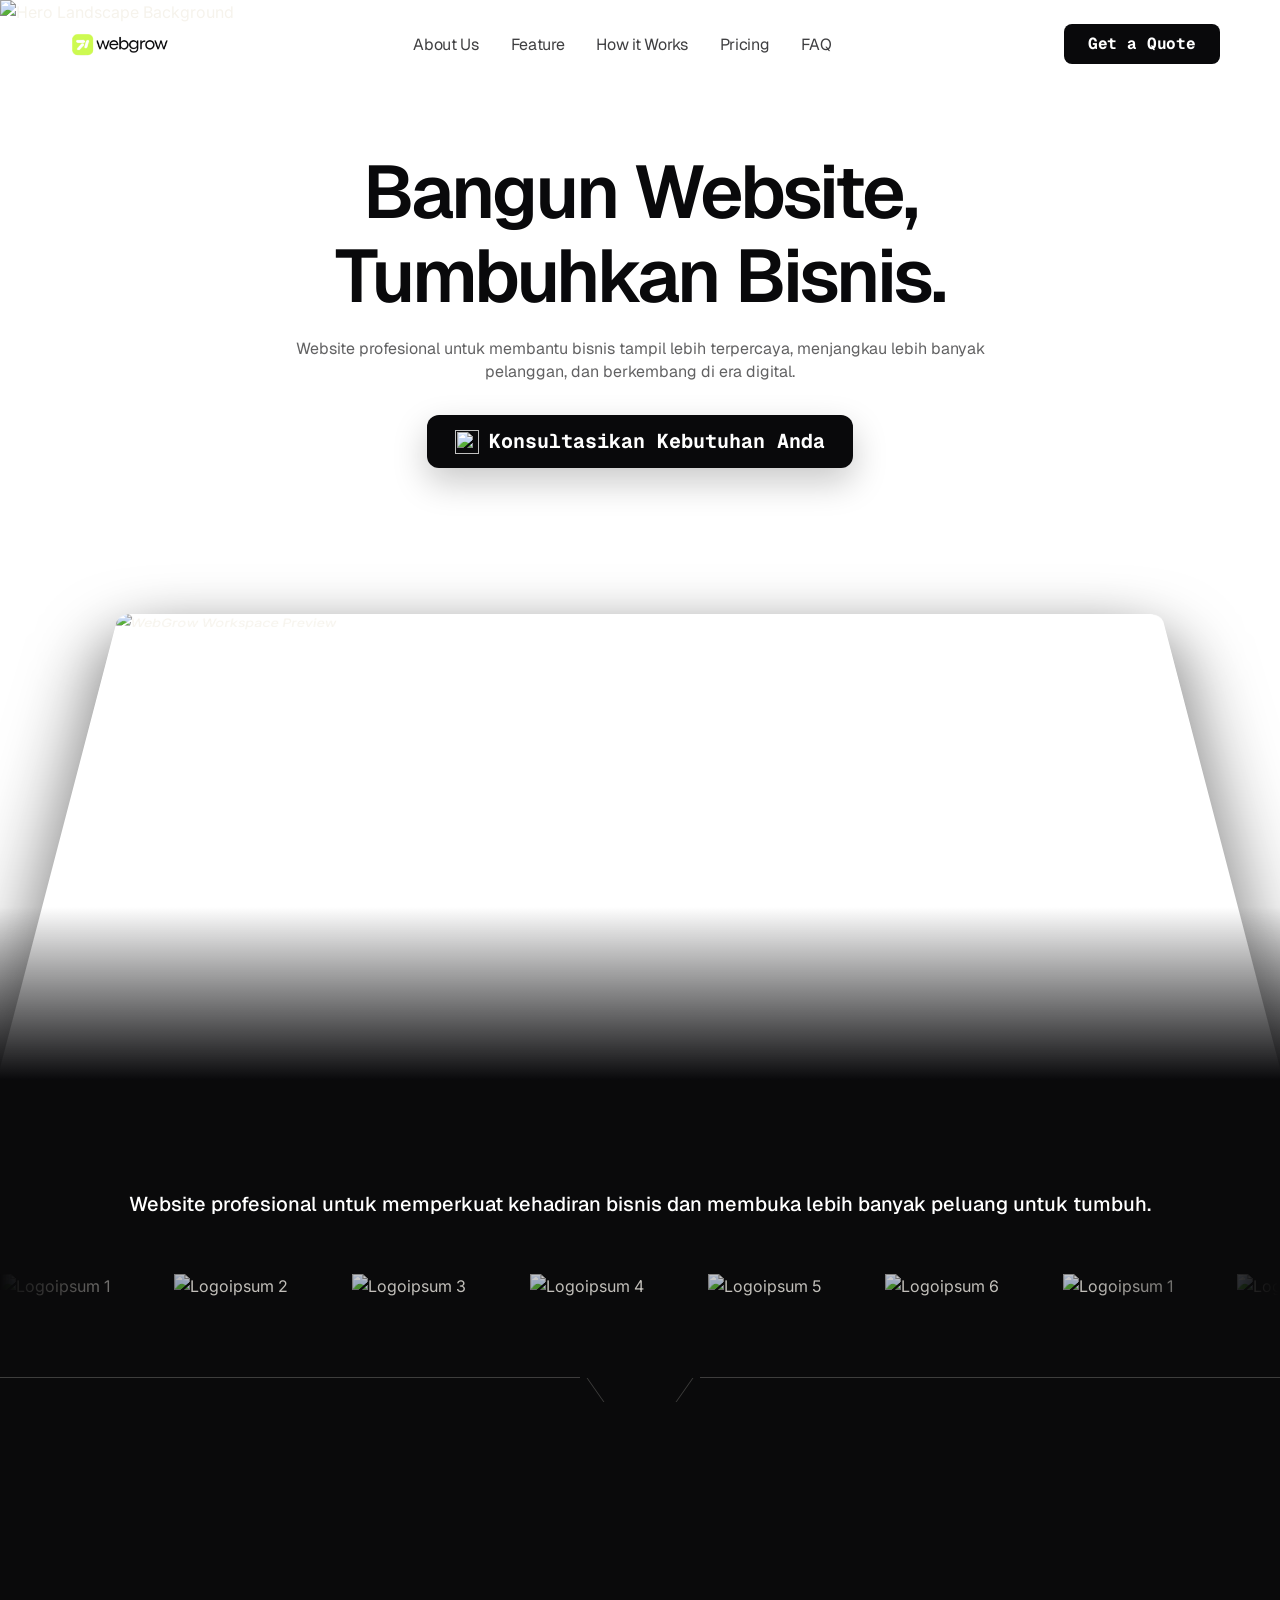
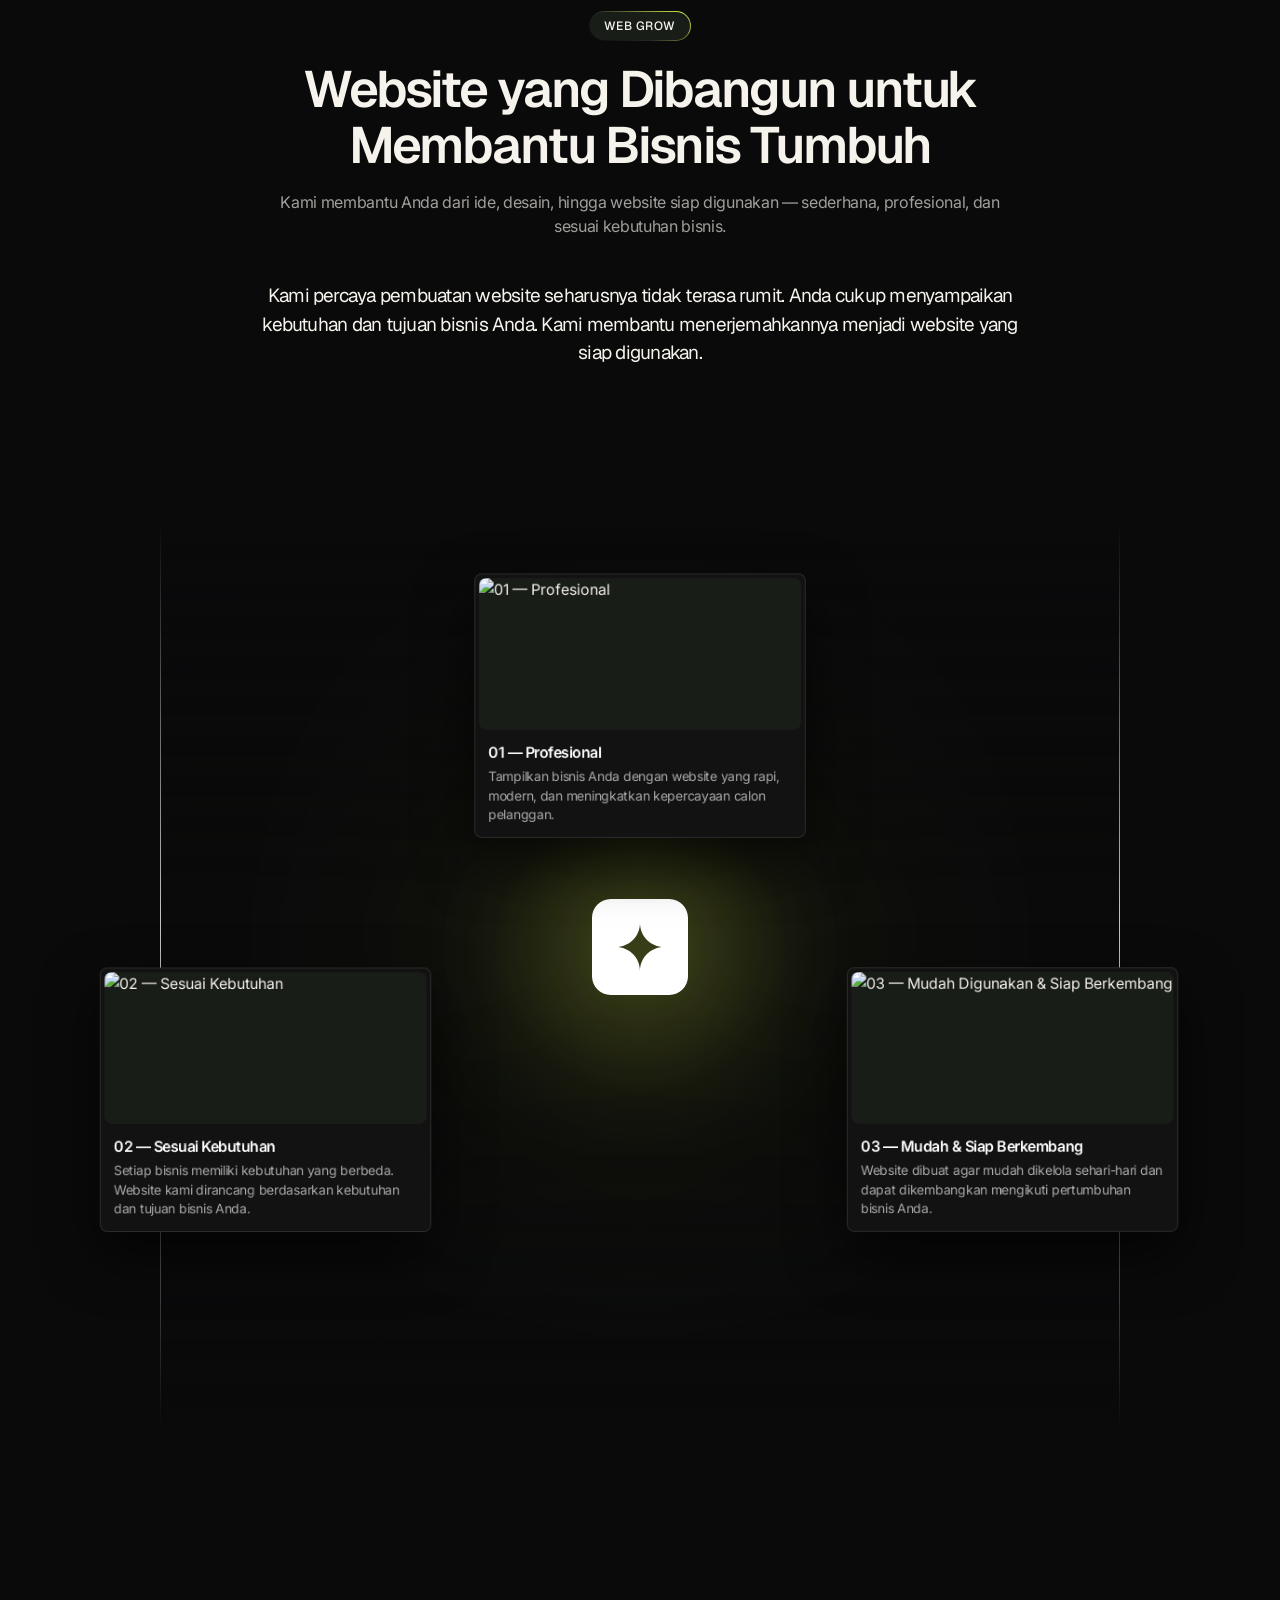
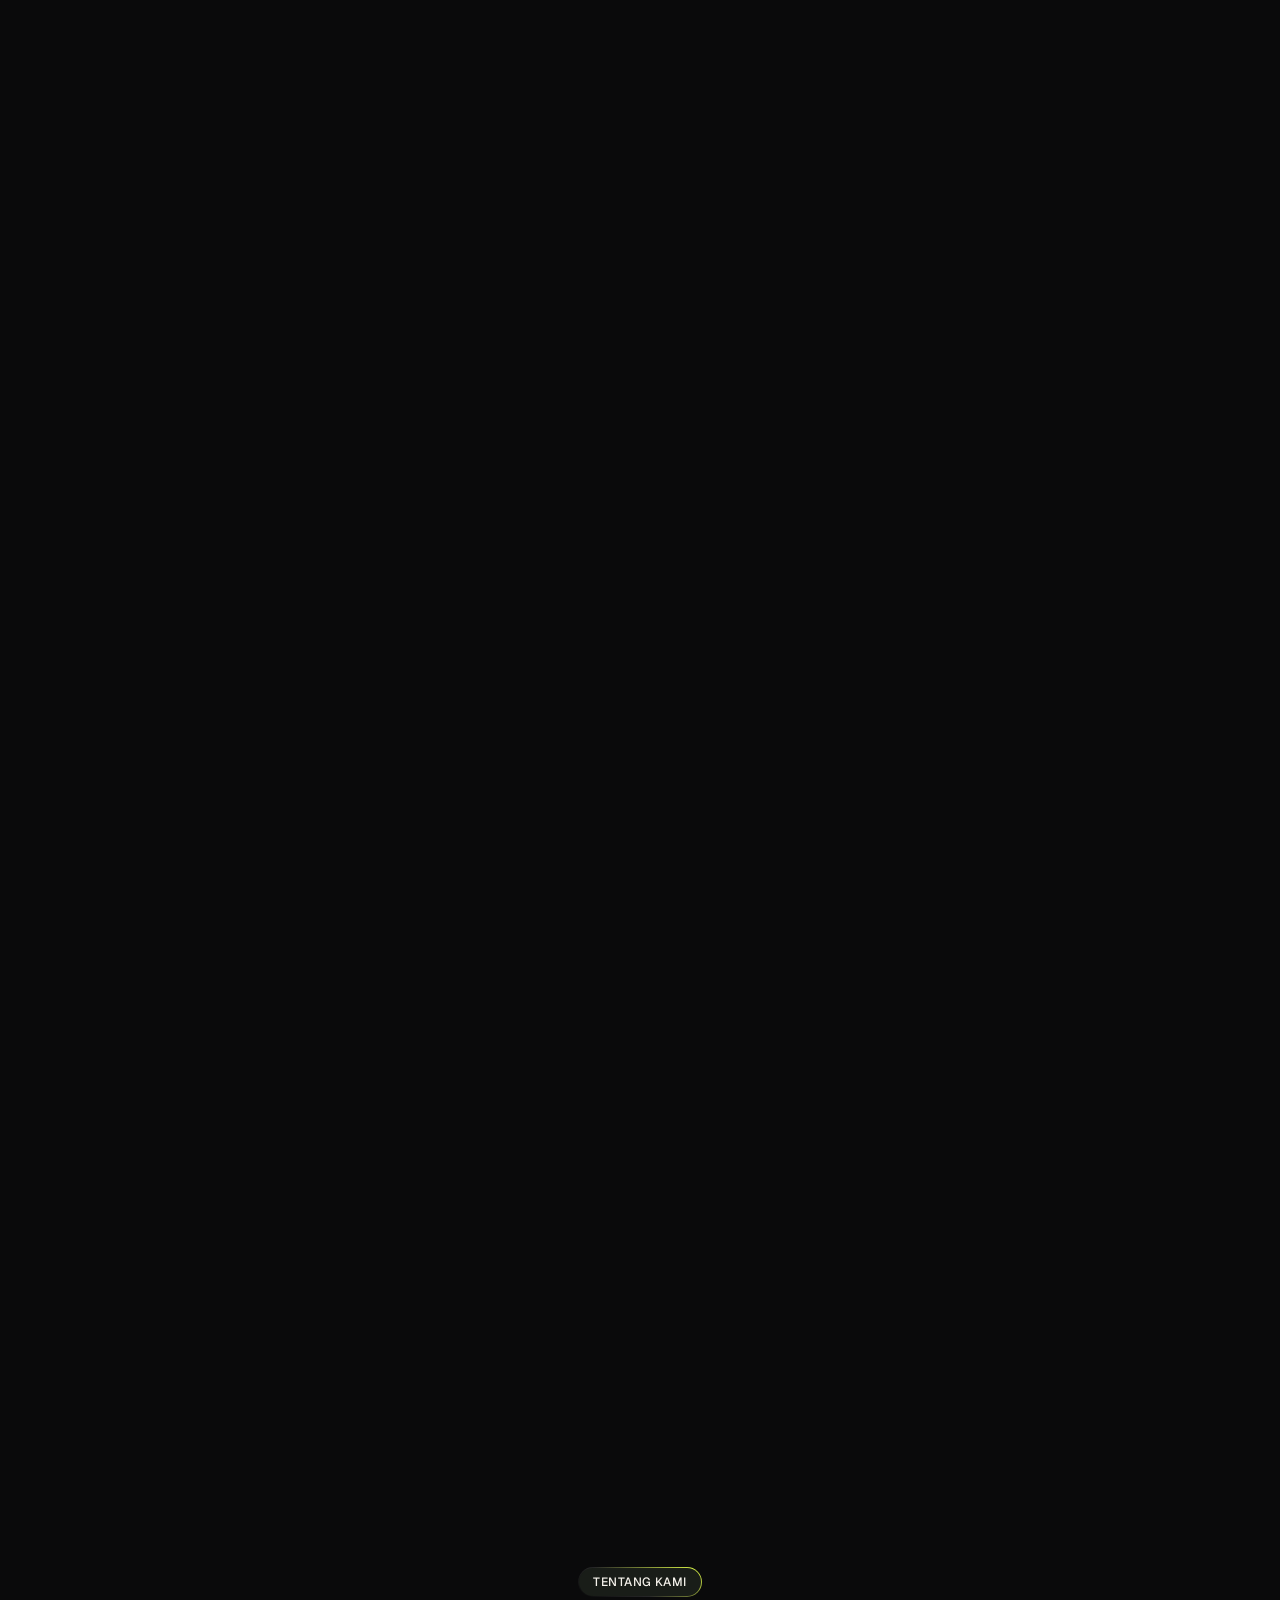
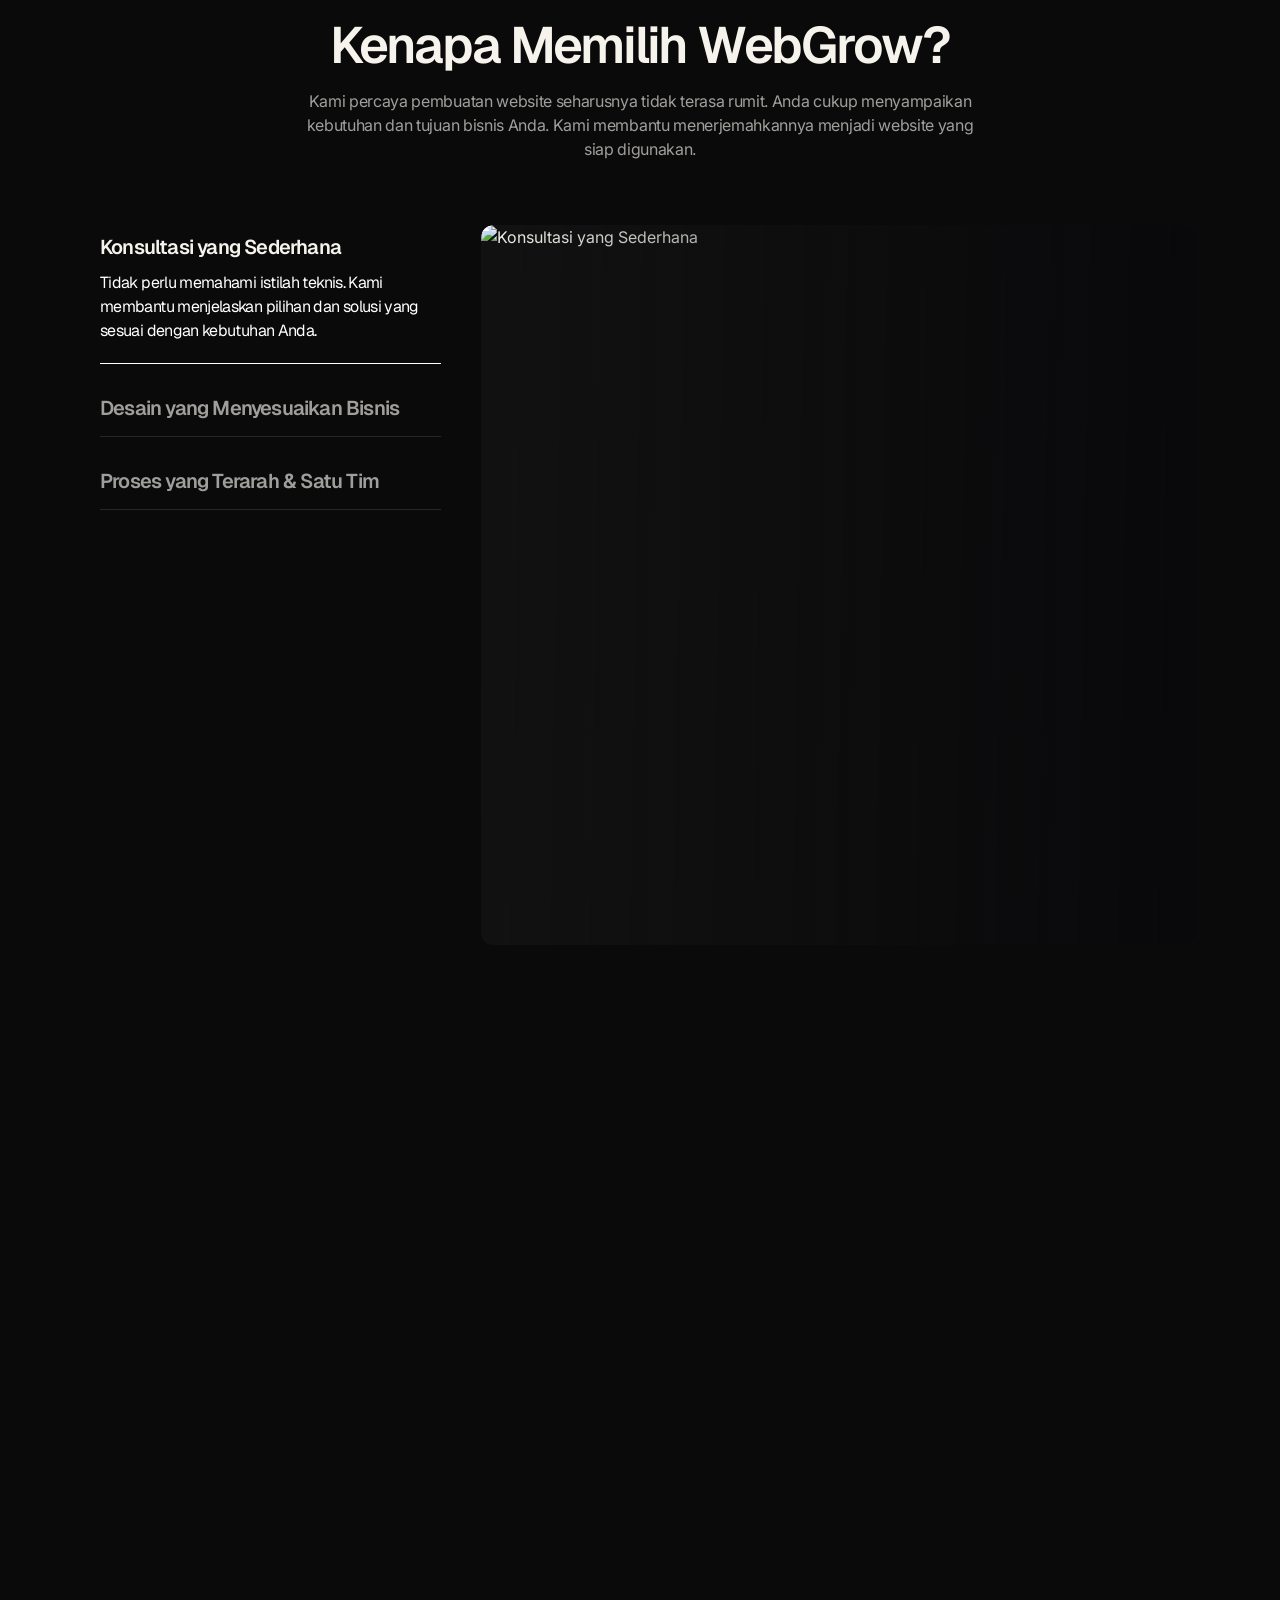
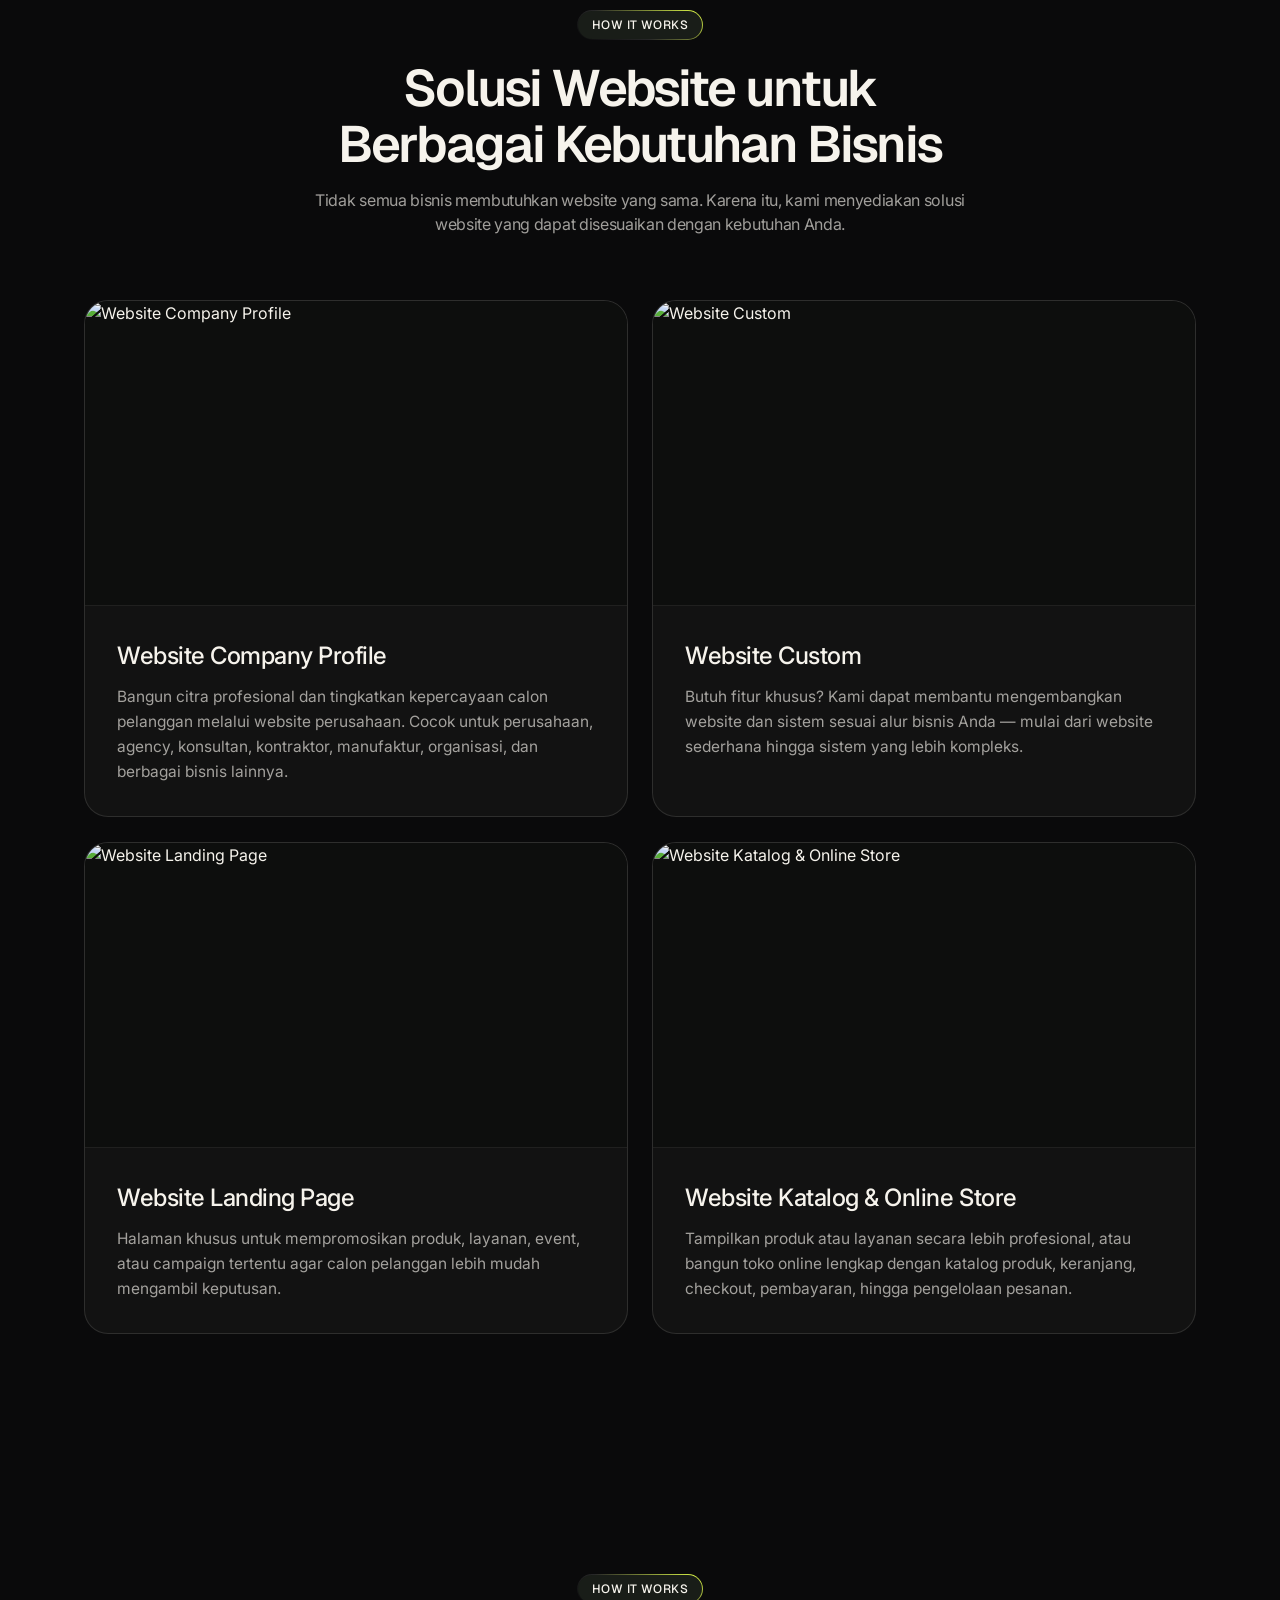
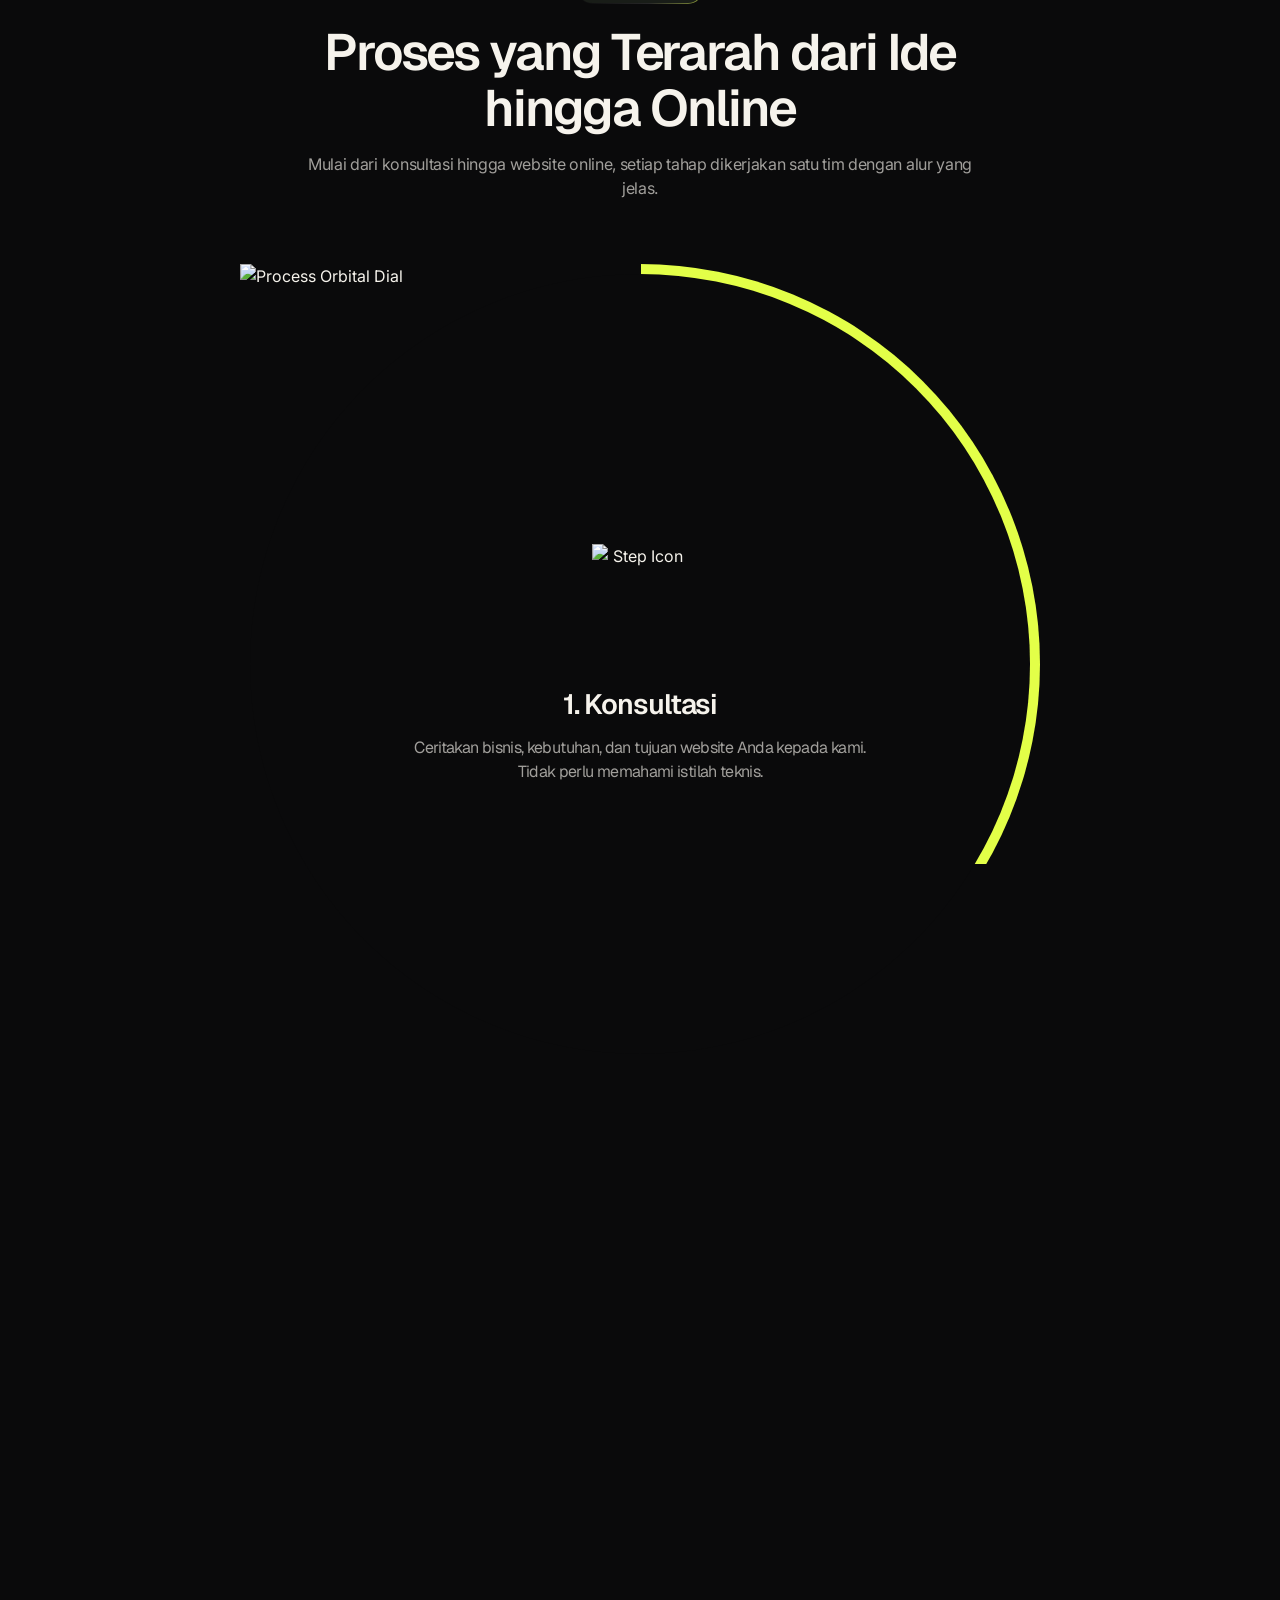
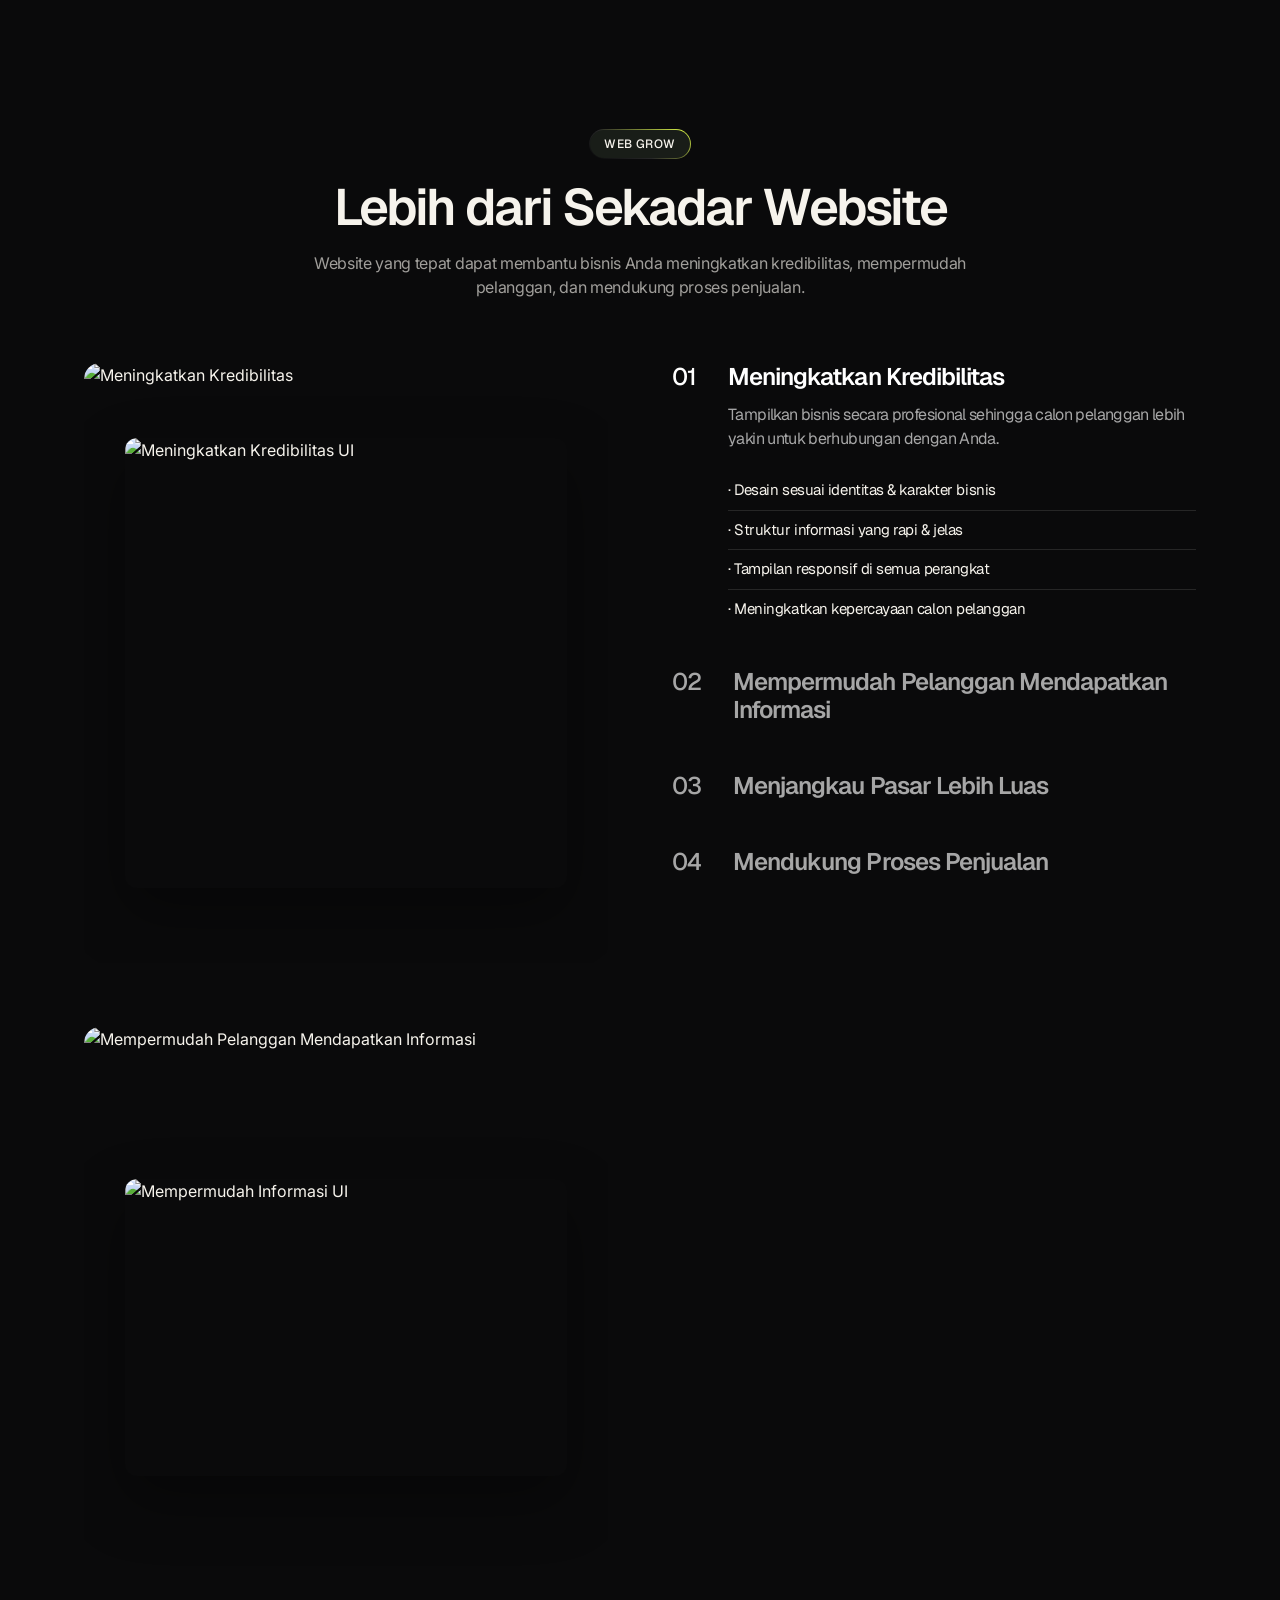
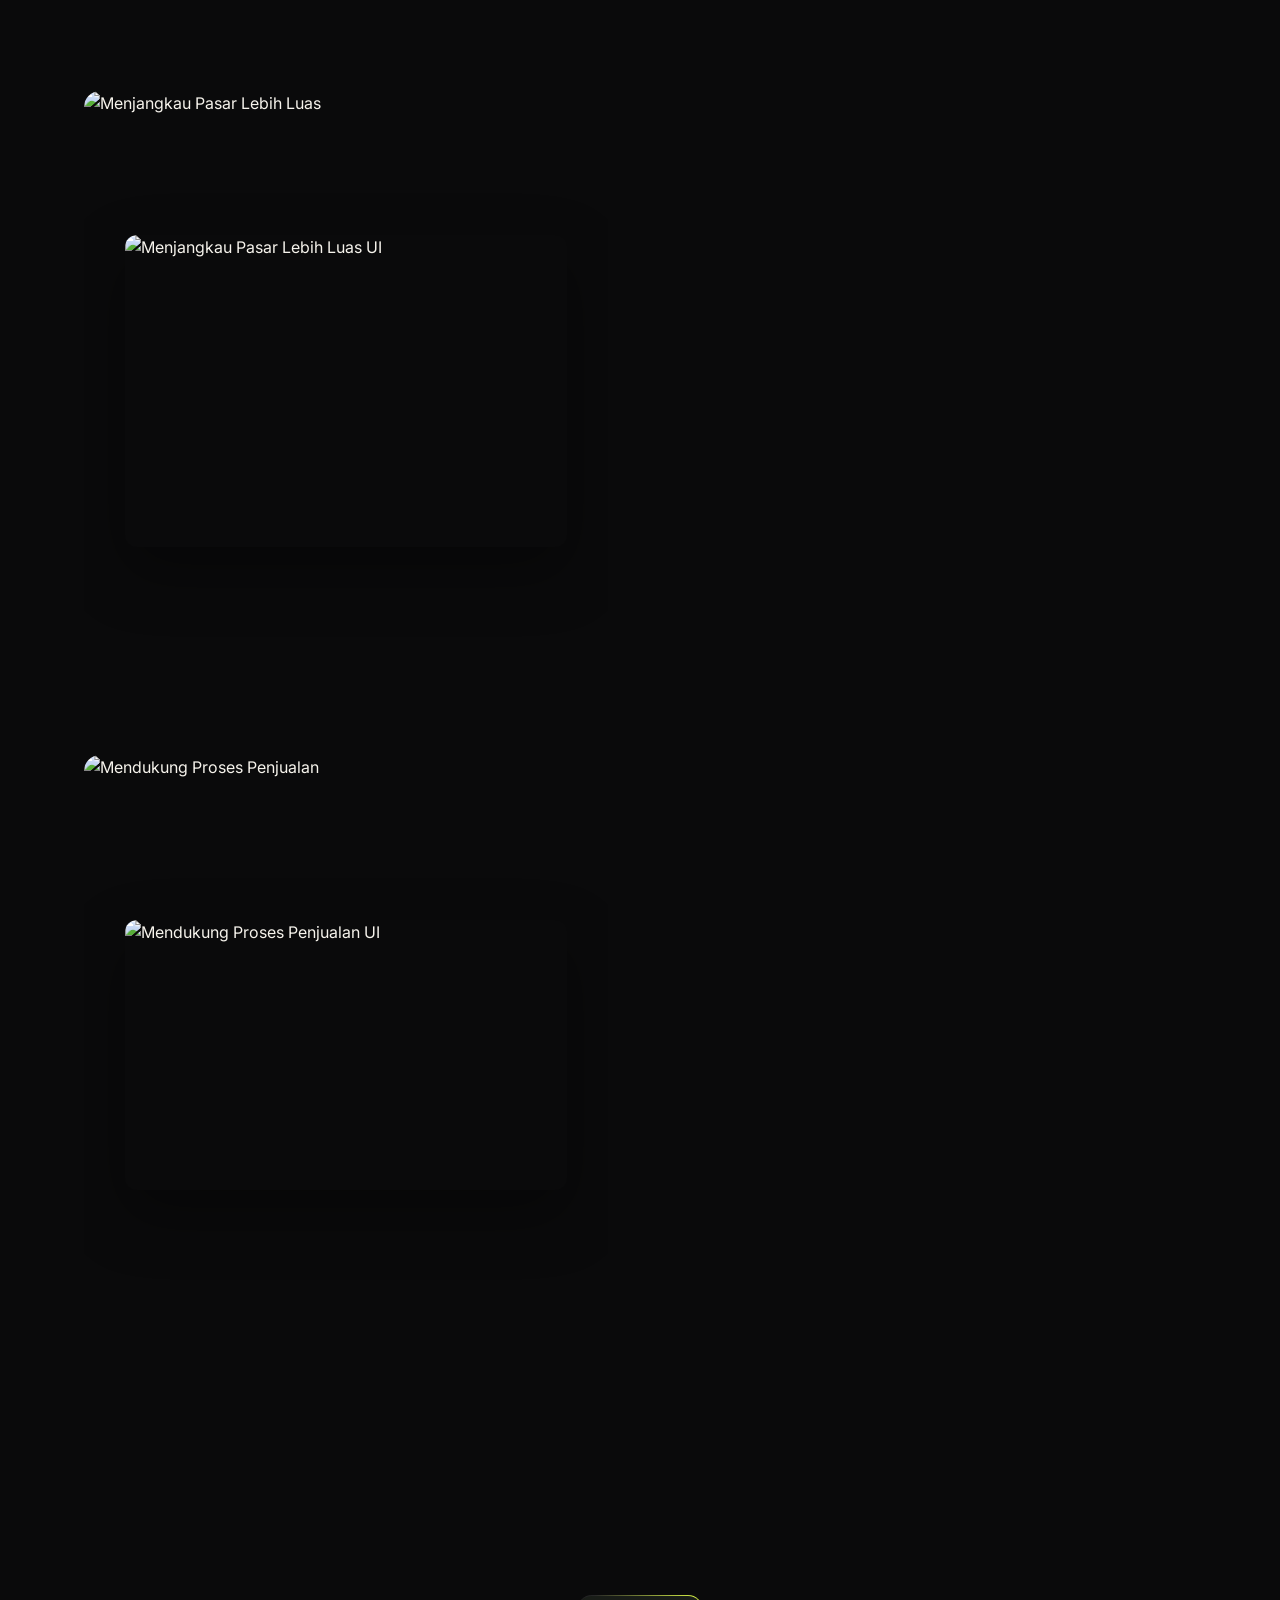
==== commit 734b0eac: "feat: replace zenifo logos with official webgrow branding across all pages" ====
--- a/index.html
+++ b/index.html
@@ -5,7 +5,7 @@
   <meta name="viewport" content="width=device-width, initial-scale=1.0" />
   <title>WebGrow – Jasa Pembuatan Website Profesional #1</title>
   <meta name="description" content="Website profesional untuk membantu bisnis tampil lebih terpercaya, menjangkau lebih banyak pelanggan, dan berkembang di era digital." />
-  <link rel="icon" type="image/png" href="https://framerusercontent.com/images/ERTeGeVq5QXVzENdZQJZRX53zg.png?width=192&height=192" />
+  <link rel="icon" type="image/png" href="Asset/webgrow-icon.png" />
 
   <!-- Google Fonts matching ZenFlo (Geist, Geist Mono, Inter, IBM Plex Sans) -->
   <link rel="preconnect" href="https://fonts.googleapis.com" />
@@ -18,13 +18,15 @@
   <div id="appRoot">
 
 
+
+
 <!-- ========================================================================
        1. TOP NAVBAR (Transparent over White Sky Hero, exact match to video)
        ======================================================================== -->
   <header class="navbar-wrap" id="navbarWrap">
     <nav class="navbar" aria-label="Main Navigation">
       <a href="#top" class="nav-logo" aria-label="WebGrow Home">
-        <img src="https://framerusercontent.com/images/fuln0L41qkpJkTXPxOzMMve8Z9s.png?width=452&height=128" alt="Zenifo" />
+        <img src="Asset/webgrow-logo-dark.png" alt="WebGrow" />
       </a>
 
       <ul class="nav-links" id="navLinks">
@@ -1163,7 +1165,7 @@
       <div class="footer-top">
         <div>
           <div class="footer-brand-row">
-            <img src="https://framerusercontent.com/images/ERTeGeVq5QXVzENdZQJZRX53zg.png?width=192&height=192" alt="WebGrow Icon" />
+            <img src="Asset/webgrow-icon.png" alt="WebGrow Icon" />
             <span>WebGrow</span>
           </div>
           <p class="footer-tagline">
@@ -1258,6 +1260,8 @@
   </div>
   
   
+  
+  
   </div>
 
   <!-- In-Memory Templates for Instant Iris Transition (Works on file:/// and HTTP) -->
@@ -1268,7 +1272,7 @@
   <header class="navbar-wrap navbar-dark" id="navbarWrap">
     <nav class="navbar" aria-label="Main Navigation">
       <a href="index.html" class="nav-logo" aria-label="WebGrow Home">
-        <img src="https://framerusercontent.com/images/6xKFJEbHL6CLz3dNvaTMTzN6oY.svg" alt="Zenifo" />
+        <img src="Asset/webgrow-logo-light.png" alt="WebGrow" />
       </a>
 
       <ul class="nav-links nav-links-dark" id="navLinks">
@@ -1932,7 +1936,7 @@
       <div class="footer-top">
         <div>
           <div class="footer-brand-row">
-            <img src="https://framerusercontent.com/images/ERTeGeVq5QXVzENdZQJZRX53zg.png?width=192&height=192" alt="WebGrow Icon" />
+            <img src="Asset/webgrow-icon.png" alt="WebGrow Icon" />
             <span>WebGrow</span>
           </div>
           <p class="footer-tagline">
@@ -2028,6 +2032,8 @@
   
   
   
+  
+  
   </template>
   <template id="featurePageTemplate">
 <!-- ========================================================================
@@ -2036,7 +2042,7 @@
   <header class="navbar-wrap" id="navbarWrap">
     <nav class="navbar" aria-label="Main Navigation">
       <a href="index.html" class="nav-logo" aria-label="WebGrow Home">
-        <img src="https://framerusercontent.com/images/fuln0L41qkpJkTXPxOzMMve8Z9s.png?width=452&height=128" alt="Zenifo" />
+        <img src="Asset/webgrow-logo-dark.png" alt="WebGrow" />
       </a>
 
       <ul class="nav-links" id="navLinks">
@@ -2659,7 +2665,7 @@
       <div class="footer-top">
         <div>
           <div class="footer-brand-row">
-            <img src="https://framerusercontent.com/images/ERTeGeVq5QXVzENdZQJZRX53zg.png?width=192&height=192" alt="WebGrow Icon" />
+            <img src="Asset/webgrow-icon.png" alt="WebGrow Icon" />
             <span>WebGrow</span>
           </div>
           <p class="footer-tagline">
@@ -2755,6 +2761,8 @@
   
   
   
+  
+  
   </template>
 
   <div id="pageTransitionIris"></div>
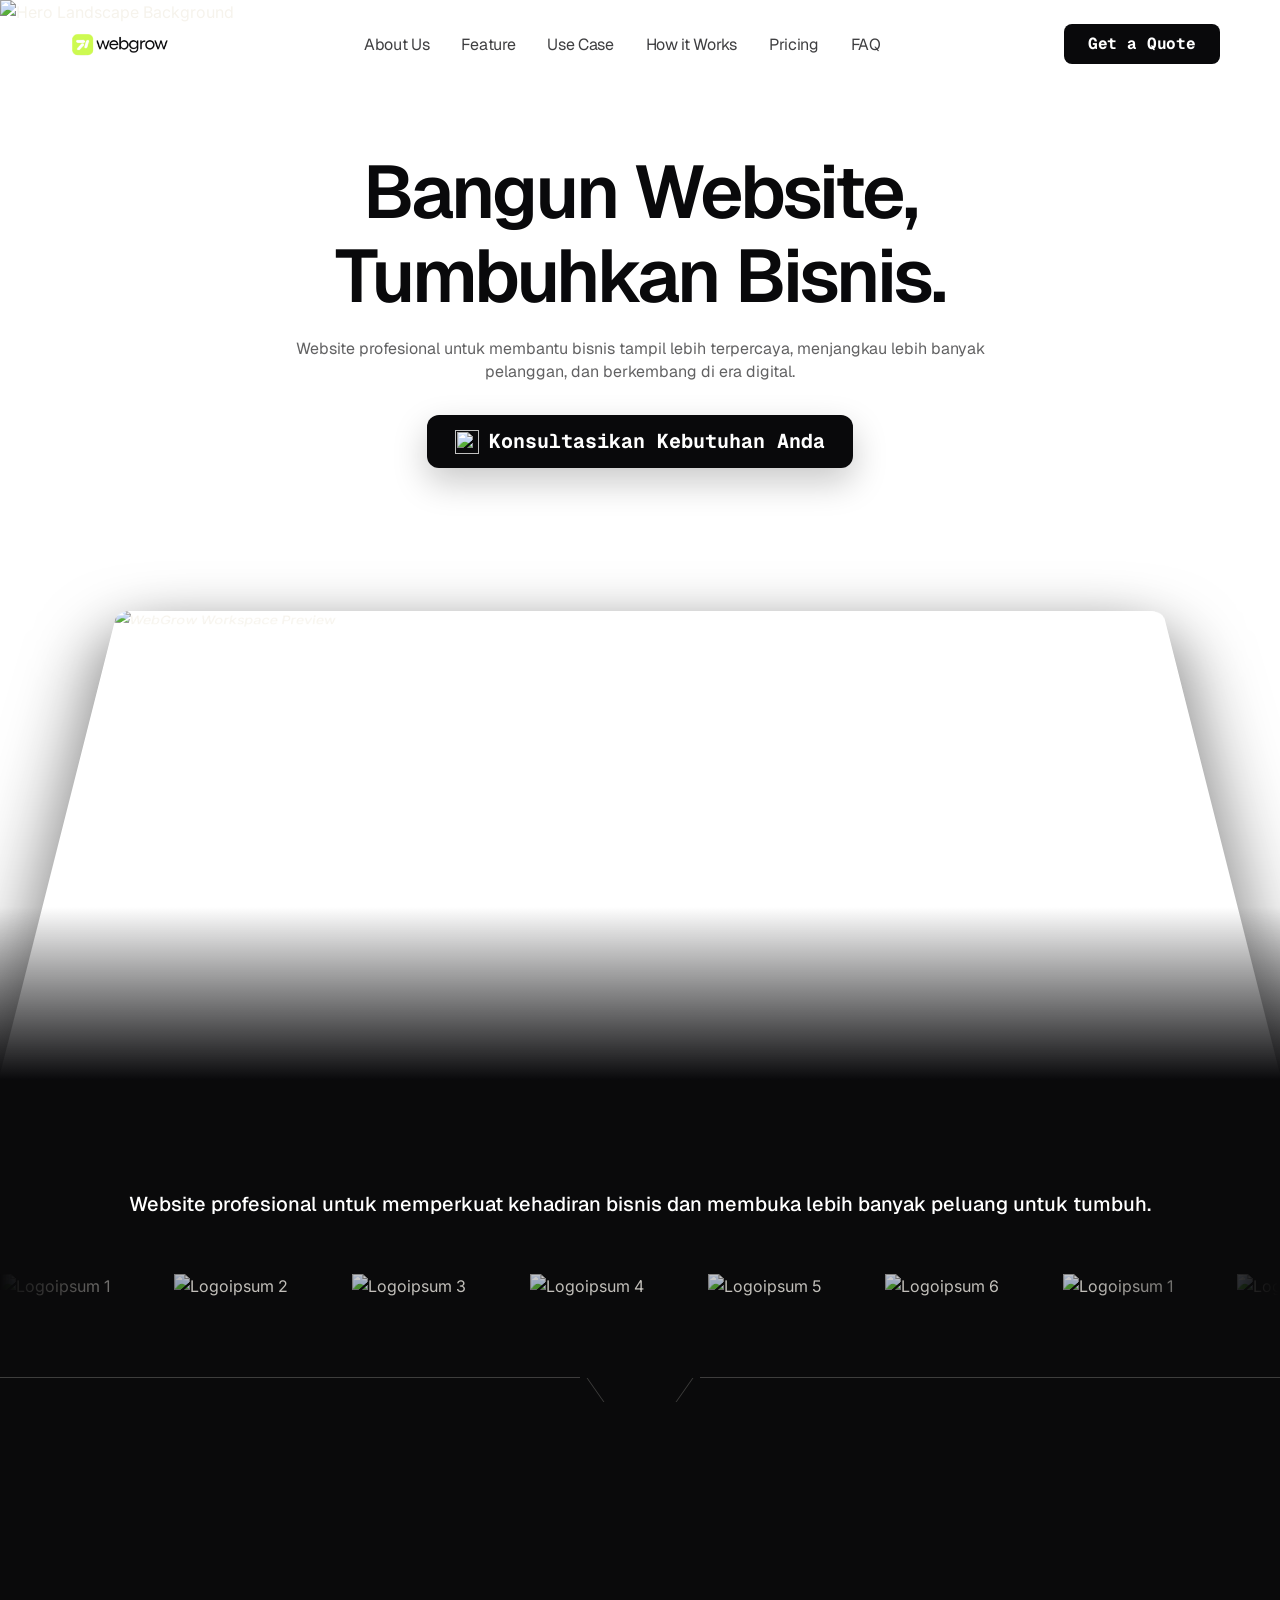
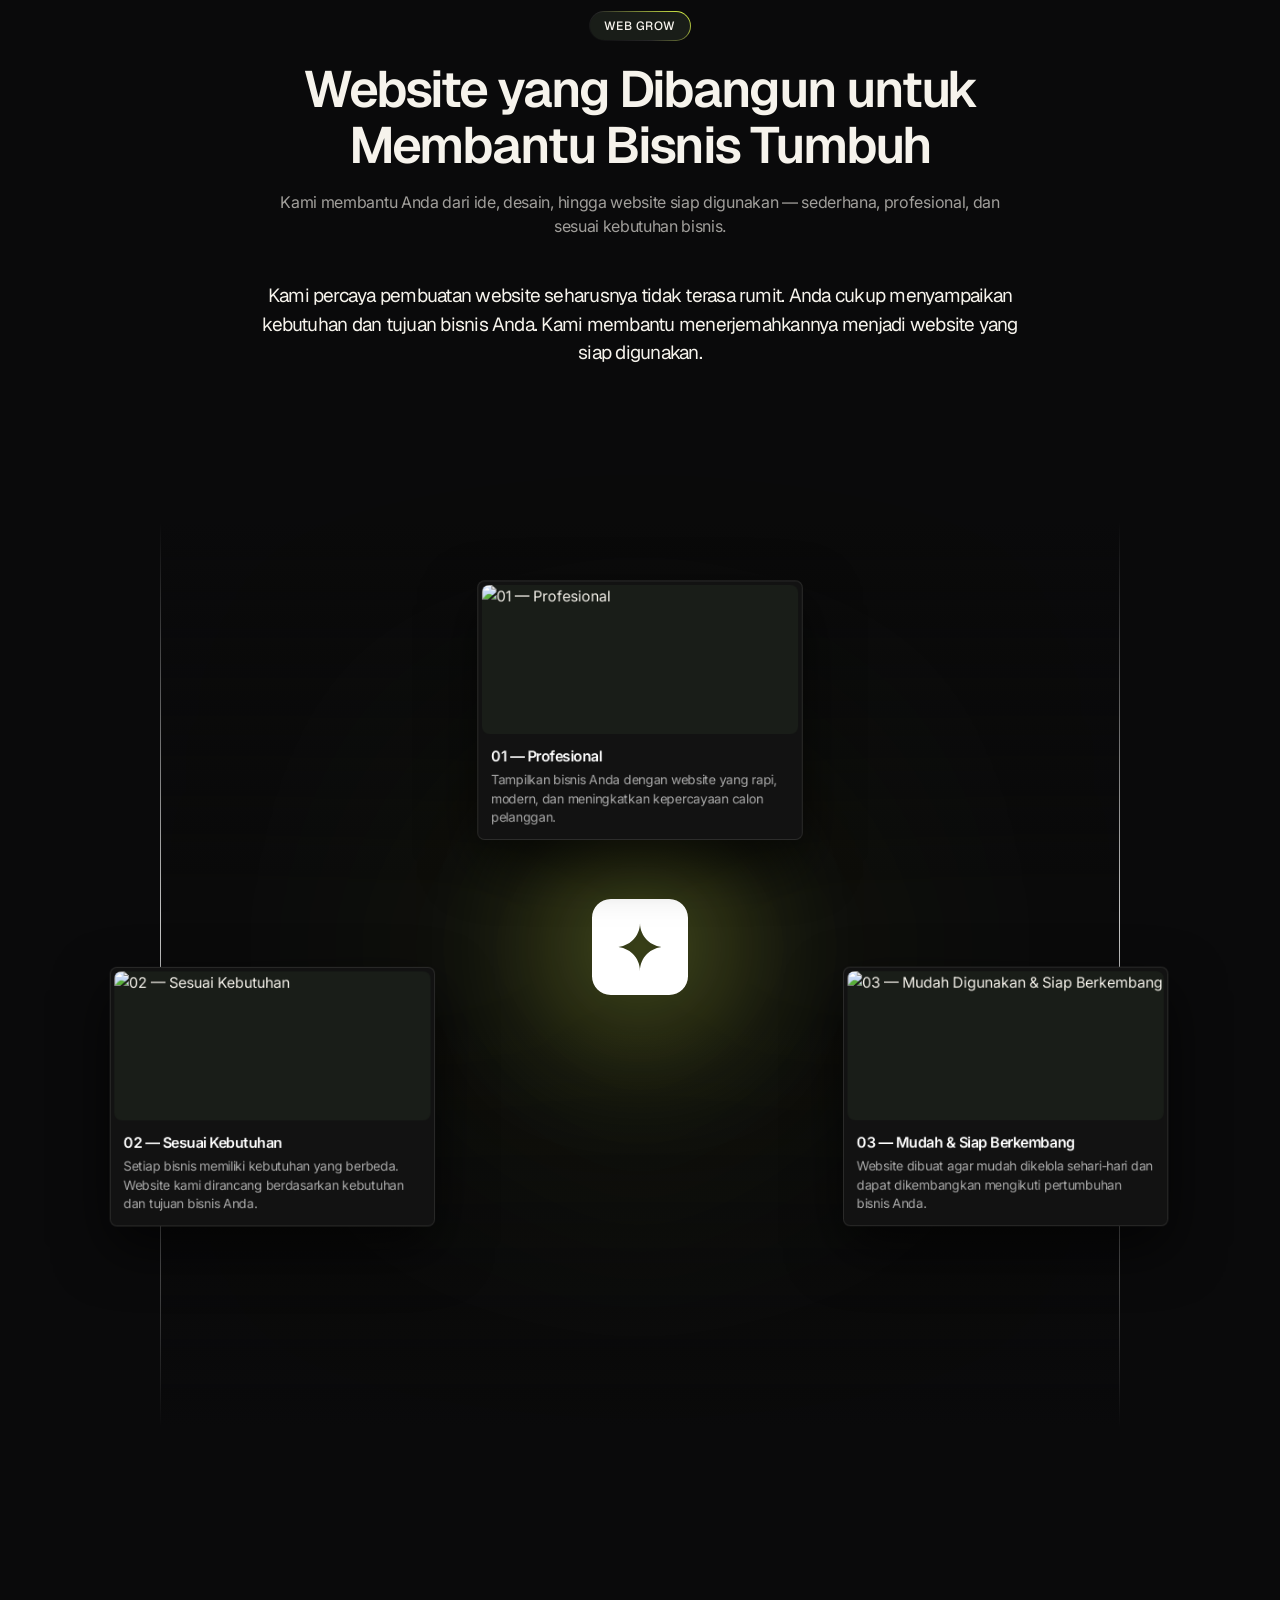
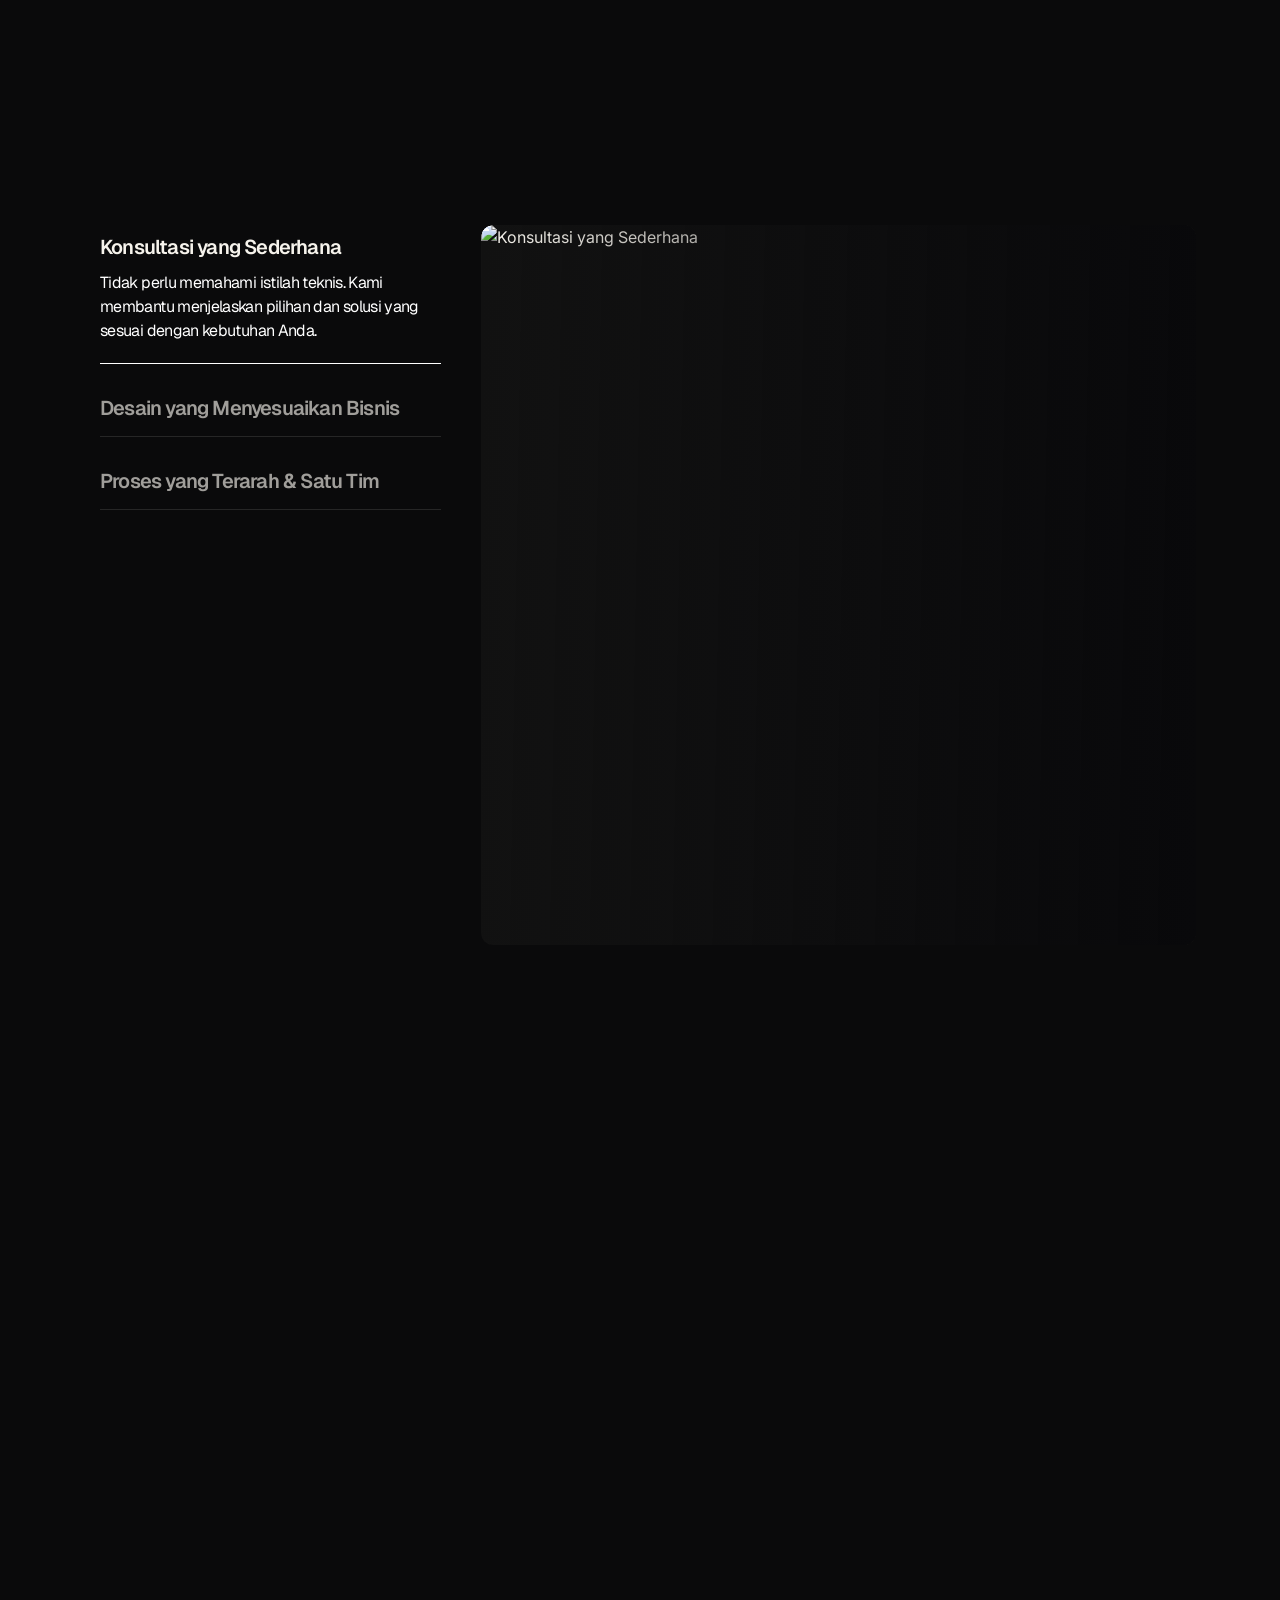
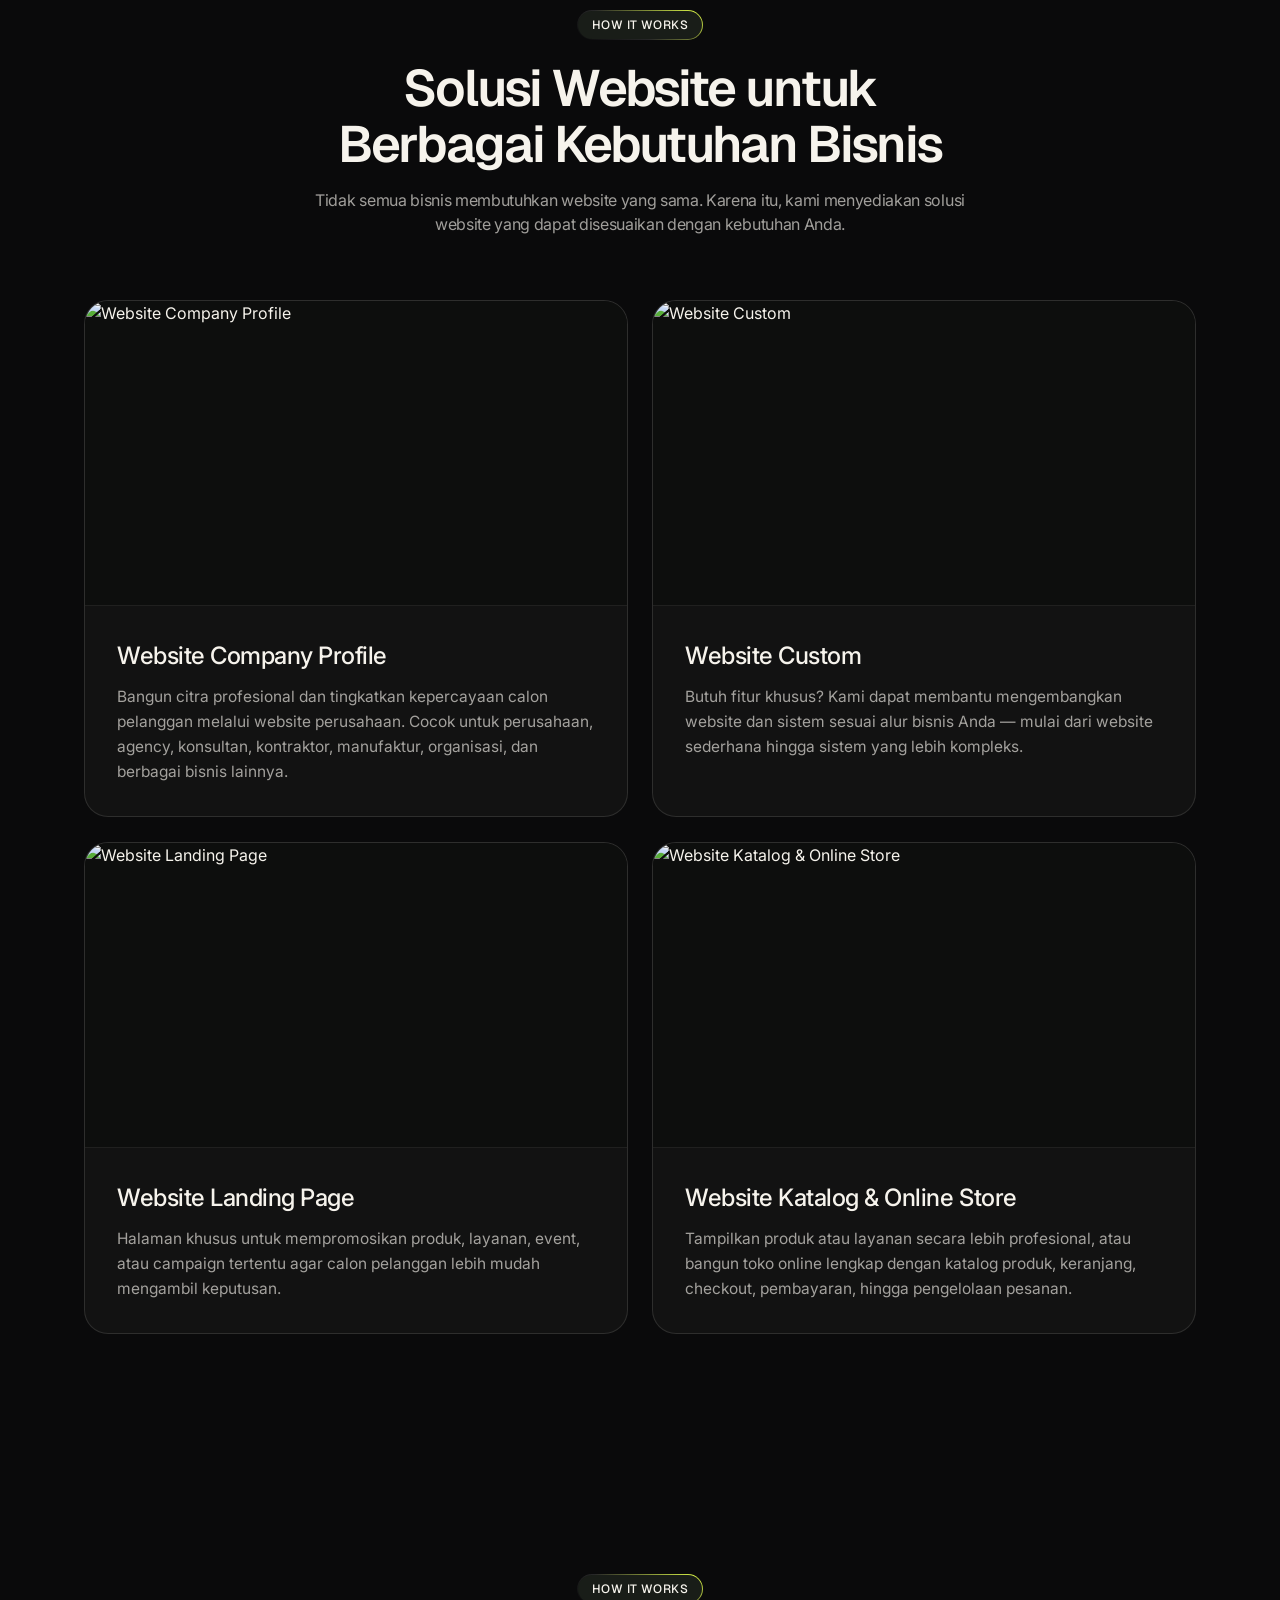
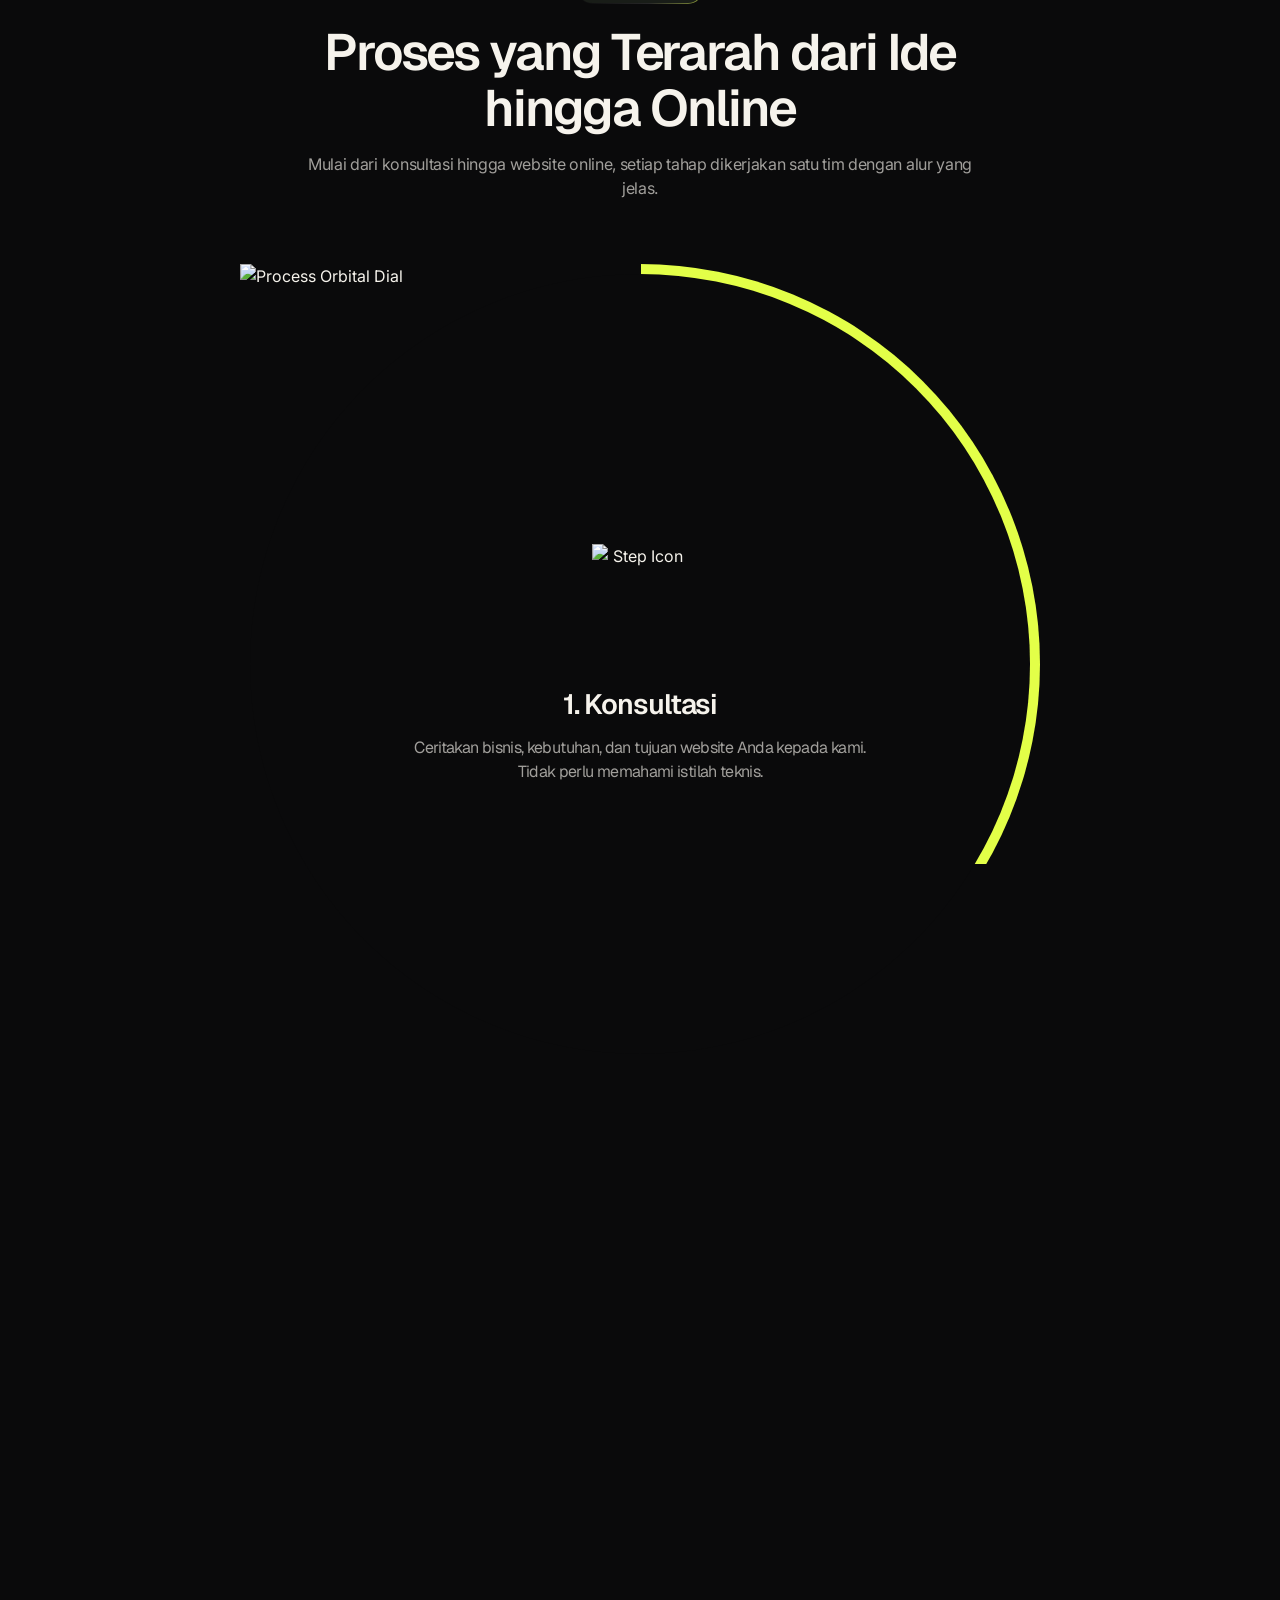
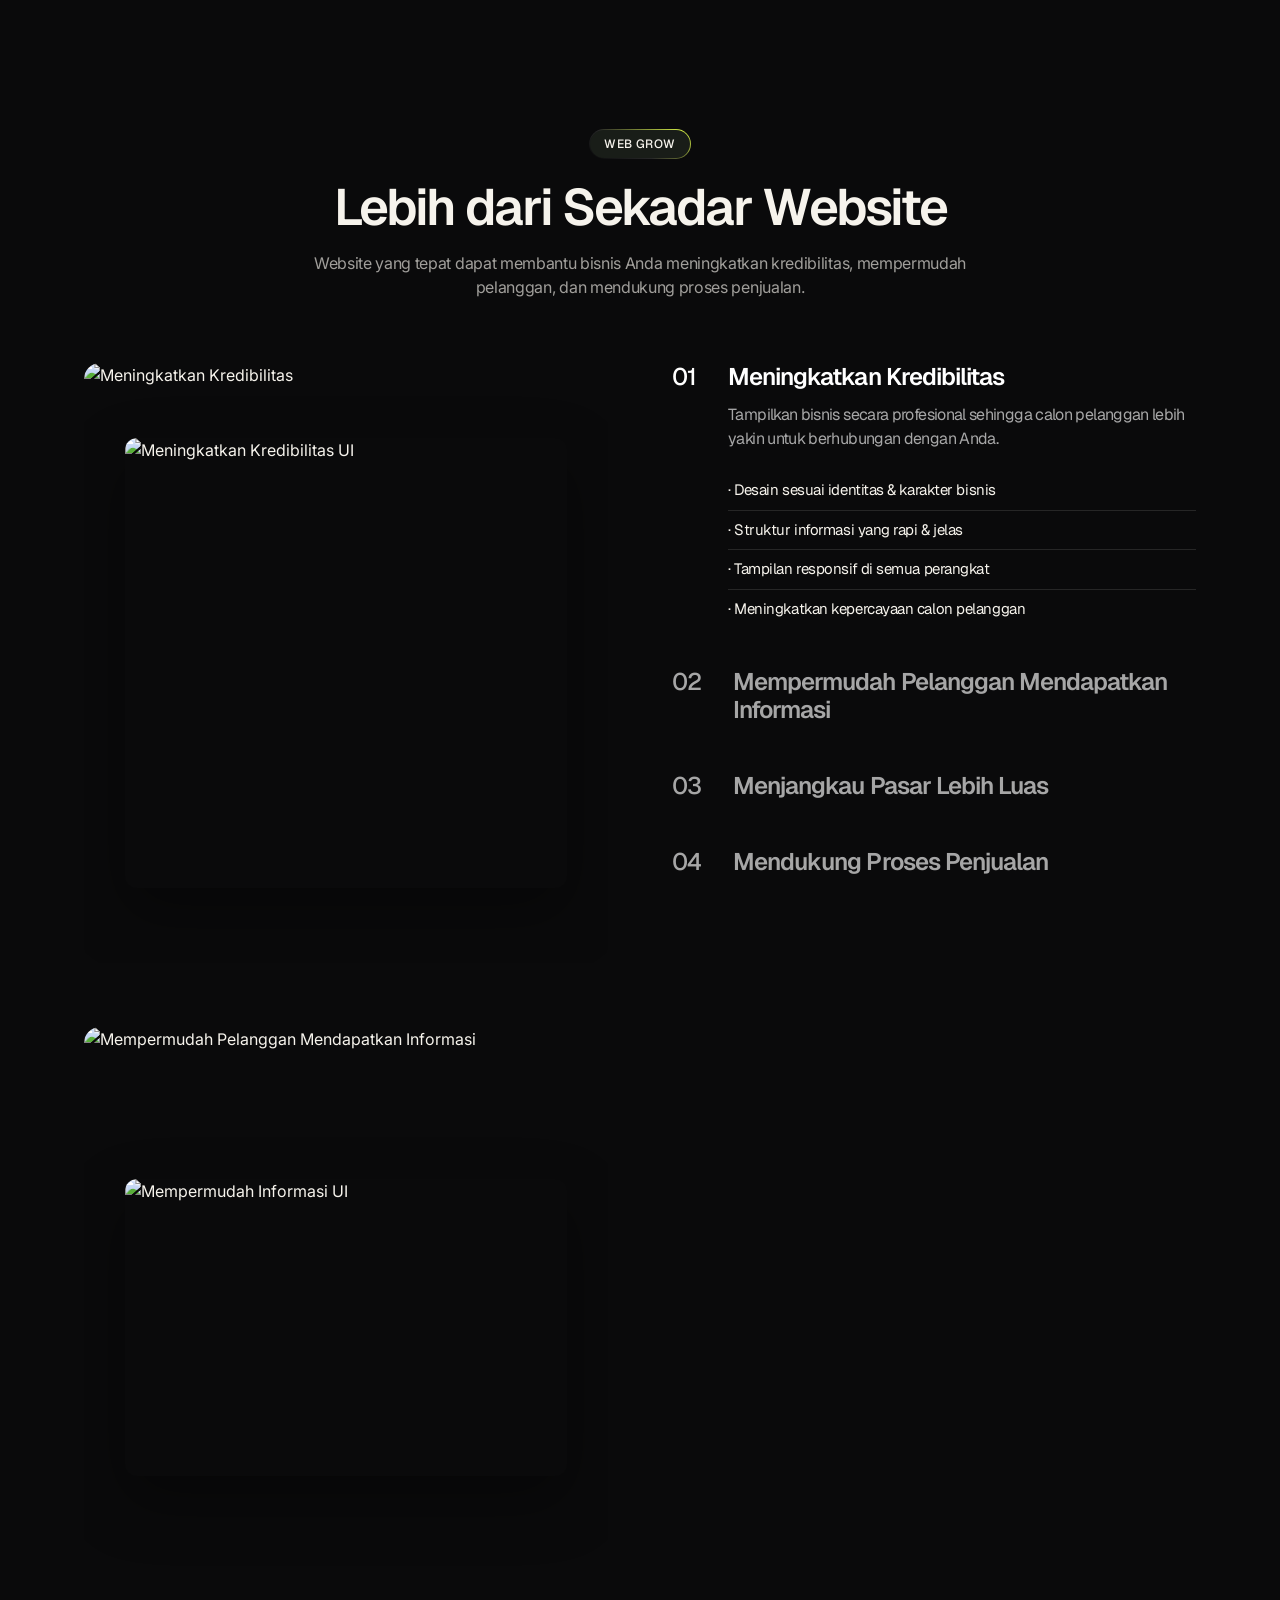
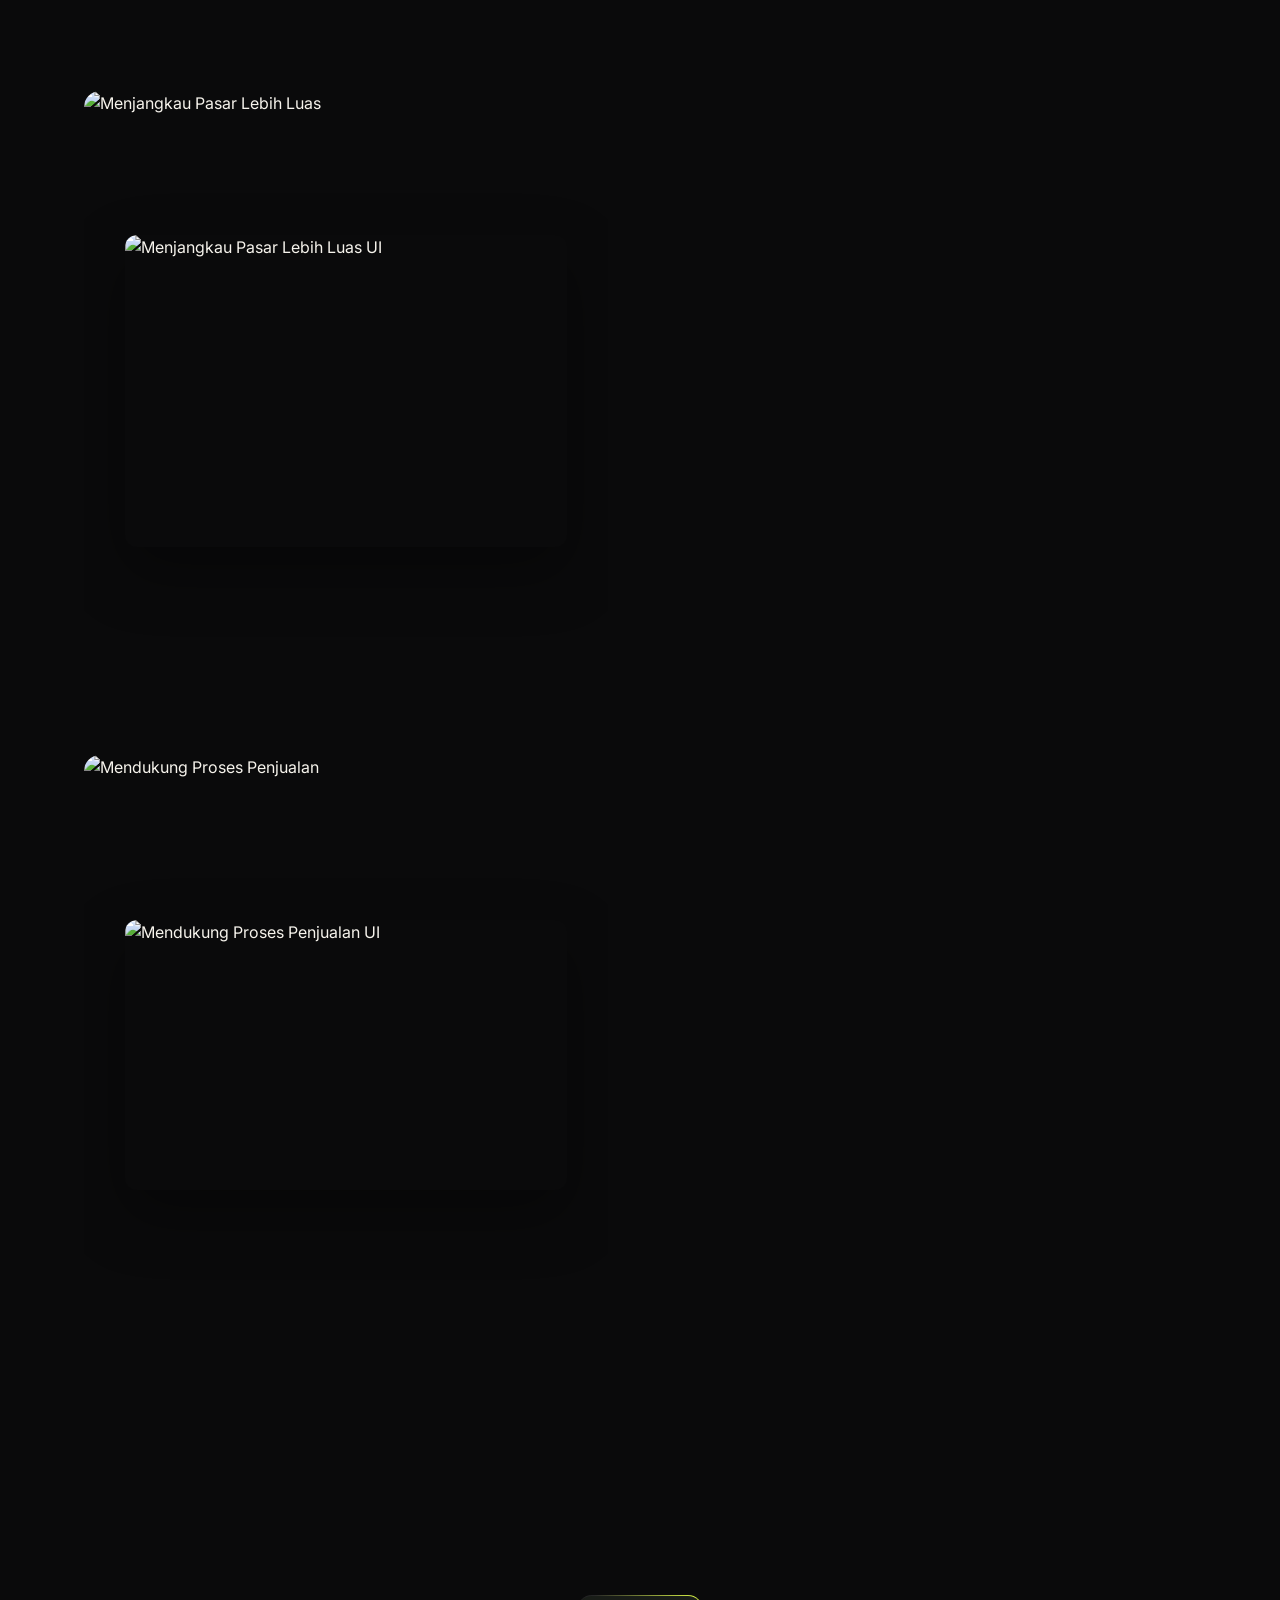
==== commit 21290be5: "Add Use Case page matching Framer video with WebGrow branding and iris transitions" ====
--- a/index.html
+++ b/index.html
@@ -20,6 +20,9 @@
 
 
 
+
+
+
 <!-- ========================================================================
        1. TOP NAVBAR (Transparent over White Sky Hero, exact match to video)
        ======================================================================== -->
@@ -32,6 +35,7 @@
       <ul class="nav-links" id="navLinks">
         <li><a href="about.html">About Us</a></li>
         <li><a href="feature.html">Feature</a></li>
+        <li><a href="use-case.html">Use Case</a></li>
         <li><a href="#services">How it Works</a></li>
         <li><a href="#pricing">Pricing</a></li>
         <li><a href="#faq">FAQ</a></li>
@@ -1188,6 +1192,7 @@
           <ul>
             <li><a href="#top">Home</a></li>
             <li><a href="feature.html">Feature</a></li>
+        <li><a href="use-case.html">Use Case</a></li>
             <li><a href="#services">Services</a></li>
             <li><a href="#features">Solutions</a></li>
             <li><a href="#stats">Case Study</a></li>
@@ -1262,35 +1267,39 @@
   
   
   
+  
+  
+  
   </div>
 
   <!-- In-Memory Templates for Instant Iris Transition (Works on file:/// and HTTP) -->
-  <template id="aboutPageTemplate">
+  <template id="homePageTemplate">
 <!-- ========================================================================
-       1. TOP NAVBAR (Dark Theme for About Page, exact match to video)
-       ======================================================================== -->
-  <header class="navbar-wrap navbar-dark" id="navbarWrap">
+       1. TOP NAVBAR (Transparent over White Sky Hero, exact match to video)
+       ======================================================================== -->
+  <header class="navbar-wrap" id="navbarWrap">
     <nav class="navbar" aria-label="Main Navigation">
-      <a href="index.html" class="nav-logo" aria-label="WebGrow Home">
-        <img src="Asset/webgrow-logo-light.png" alt="WebGrow" />
+      <a href="#top" class="nav-logo" aria-label="WebGrow Home">
+        <img src="Asset/webgrow-logo-dark.png" alt="WebGrow" />
       </a>
 
-      <ul class="nav-links nav-links-dark" id="navLinks">
-        <li><a href="about.html" class="active">About Us</a></li>
+      <ul class="nav-links" id="navLinks">
+        <li><a href="about.html">About Us</a></li>
         <li><a href="feature.html">Feature</a></li>
-        <li><a href="index.html#services">How it Works</a></li>
-        <li><a href="index.html#pricing">Pricing</a></li>
+        <li><a href="use-case.html">Use Case</a></li>
+        <li><a href="#services">How it Works</a></li>
+        <li><a href="#pricing">Pricing</a></li>
         <li><a href="#faq">FAQ</a></li>
       </ul>
 
       <div class="nav-actions">
-        <button type="button" class="btn-nav-white open-modal-btn" data-modal-title="Konsultasikan Kebutuhan Anda">
+        <button type="button" class="btn-nav-dark open-modal-btn" data-modal-title="Get a Quote — WebGrow Indonesia">
           <span class="btn-roll-wrap">
-            <span class="btn-roll-text">Get Started</span>
-            <span class="btn-roll-text" aria-hidden="true">Get Started</span>
+            <span class="btn-roll-text">Get a Quote</span>
+            <span class="btn-roll-text" aria-hidden="true">Get a Quote</span>
           </span>
         </button>
-        <button type="button" class="mobile-toggle mobile-toggle-dark" id="mobileToggle" aria-label="Toggle Menu">
+        <button type="button" class="mobile-toggle" id="mobileToggle" aria-label="Toggle Menu">
           ☰
         </button>
       </div>
@@ -1298,52 +1307,52 @@
   </header>
 
   <!-- ========================================================================
-       2. STORY SECTION (Our Story — 2 Column Split + David Kim Portrait)
-       ======================================================================== -->
-  <section class="section-padding about-hero-story" id="story">
-    <div class="container">
-      <div class="section-header reveal">
-        <div class="section-tag-wrap"><span class="section-tag">STORY</span></div>
-        <h1 class="section-title">Our story</h1>
-        <p class="section-subtitle">
-          Kami percaya pembuatan website seharusnya tidak terasa rumit. Anda cukup menyampaikan kebutuhan dan tujuan bisnis Anda. Kami membantu menerjemahkannya menjadi website yang siap digunakan.
-        </p>
-      </div>
-
-      <div class="about-story-grid">
-        <!-- Left: Story Narrative Text -->
-        <div class="about-story-text-col reveal">
-          <div class="about-story-paragraphs">
-            <p>
-              Di era digital saat ini, kehadiran website yang profesional bukan lagi sekadar pilihan, melainkan fondasi utama bagi kredibilitas dan pertumbuhan bisnis Anda. Namun banyak pemilik bisnis menghadapi kendala: proses yang berbelit-belit, istilah teknis yang membingungkan, hingga hasil yang tidak sesuai dengan karakter bisnis.
-            </p>
-            <p>
-              WebGrow hadir sebagai solusi satu pintu yang terarah. Kami mendampingi Anda mulai dari konsultasi ide, perancangan desain, proses development, hingga website live dan siap digunakan — dengan alur yang transparan, mudah dipahami, dan siap berkembang mengikuti skala bisnis Anda.
-            </p>
-          </div>
-
-          <div class="about-story-author">
-            <strong class="author-name">David Kim</strong>
-            <span class="author-role">Co-Founder & CEO, WebGrow</span>
-          </div>
-        </div>
-
-        <!-- Right: Story Image Card -->
-        <div class="about-story-img-col reveal">
-          <div class="about-story-card">
-            <img src="https://framerusercontent.com/images/q6p8OJOGWKKcPeOQ3prjCIoLLzk.png?width=2192&height=2600" alt="David Kim – Founder" />
-          </div>
-        </div>
-      </div>
-    </div>
-  </section>
-
-  <!-- ========================================================================
-       3. TRUSTED BY MARQUEE SECTION
-       ======================================================================== -->
-  <section class="trusted-section trusted-dark">
+       2. HERO SECTION (Centered Stack + White Sky + Green Field + Dashboard)
+       ======================================================================== -->
+  <section class="hero-section" id="top">
+    <div class="hero-bg">
+      <img src="https://framerusercontent.com/images/ICYv2AarVXTqvA0bo0GuhMx68BY.png?width=2160&height=1650" alt="Hero Landscape Background" />
+    </div>
+
+    <div class="hero-container">
+      <div class="hero-title-stack">
+        <div class="hero-text-group">
+          <h1 class="hero-title" id="heroTitle">
+            Bangun Website,<br />Tumbuhkan Bisnis.
+          </h1>
+          <p class="hero-desc" id="heroDesc">
+            Website profesional untuk membantu bisnis tampil lebih terpercaya, menjangkau lebih banyak pelanggan, dan berkembang di era digital.
+          </p>
+        </div>
+
+        <div class="hero-cta-appear" id="heroCtaAppear">
+          <button type="button" class="btn-hero-trial open-modal-btn" data-modal-title="Konsultasikan Kebutuhan Anda">
+            <img src="https://framerusercontent.com/images/LmC1t7zOxzPToqDdnj5iGGiXE.png?width=96&height=96" alt="" />
+            <span class="btn-roll-wrap">
+              <span class="btn-roll-text">Konsultasikan Kebutuhan Anda</span>
+              <span class="btn-roll-text" aria-hidden="true">Konsultasikan Kebutuhan Anda</span>
+            </span>
+          </button>
+        </div>
+      </div>
+
+      <!-- Centered Dark Zenifo Dashboard with Framer 3D Perspective Scroll Tilt (.framer-3yc9ez) -->
+      <div class="hero-dashboard-perspective">
+        <div class="hero-dashboard-frame" id="heroDashboard">
+          <img src="https://framerusercontent.com/images/5yGGqibEKeeFhSavoM732rWI0.png?width=1740&height=1305" alt="WebGrow Workspace Preview" />
+        </div>
+      </div>
+    </div>
+
+    <div class="hero-bottom-fade"></div>
+  </section>
+
+  <!-- ========================================================================
+       TRUSTED BY MARQUEE SECTION
+       ======================================================================== -->
+  <section class="trusted-section">
     <div class="trusted-inner">
-      <p class="trusted-label">Dipercaya oleh berbagai bisnis dan organisasi di Indonesia</p>
+      <p class="trusted-label">Website profesional untuk memperkuat kehadiran bisnis dan membuka lebih banyak peluang untuk tumbuh.</p>
 
       <div class="marquee-mask">
         <div class="marquee-track">
@@ -1372,309 +1381,740 @@
   </section>
 
   <!-- ========================================================================
-       4. WHAT WE BELIEVE SECTION (Three Ideas We Won't Compromise On)
-       ======================================================================== -->
-  <section class="section-padding about-believe-section" id="believe">
+       3. ABOUT SECTION (Centered Text + Green Glowing Dome + 3 Arc Cards)
+       ======================================================================== -->
+  <section class="about-section" id="about">
+    <div class="container">
+      <div class="about-header-centered">
+        <div class="section-tag-wrap reveal" style="transition-delay: 0s;"><span class="section-tag">WEB GROW</span></div>
+        <h2 class="section-title reveal" style="transition-delay: 0.1s;">Website yang Dibangun untuk Membantu Bisnis Tumbuh</h2>
+        <p class="section-subtitle reveal" style="transition-delay: 0.2s;">Kami membantu Anda dari ide, desain, hingga website siap digunakan — sederhana, profesional, dan sesuai kebutuhan bisnis.</p>
+
+        <h6 class="about-lead-centered reveal" style="transition-delay: 0.3s;">
+          Kami percaya pembuatan website seharusnya tidak terasa rumit. Anda cukup menyampaikan kebutuhan dan tujuan bisnis Anda. Kami membantu menerjemahkannya menjadi website yang siap digunakan.
+        </h6>
+      </div>
+
+      <div class="about-scroll-track" id="aboutScrollTrack">
+        <div class="about-dome-stage" id="aboutDomeStage">
+          <div class="about-dome-top-fade"></div>
+          <div class="about-dome-bg">
+            <img src="https://framerusercontent.com/images/gToBvCap1TwUN3ofyPTMlKZaU.png?width=3840&height=3842" alt="" aria-hidden="true" />
+          </div>
+
+          <!-- Center Glowing Zenifo Vector (.framer-kujjys) -->
+          <div class="about-center-vector" aria-hidden="true">
+            <svg width="96" height="96" viewBox="0 0 96 96" fill="none" xmlns="http://www.w3.org/2000/svg">
+              <path d="M77.25 0C87.6052 0 96 8.39475 96 18.75V77.25C96 87.6052 87.6052 96 77.25 96H18.75C8.39475 96 0 87.6052 0 77.25V18.75C0 8.39475 8.39475 0 18.75 0H77.25ZM48 24C48 37.2547 37.2547 48 24 48C37.2547 48 48 58.7453 48 72C48 58.7453 58.7453 48 72 48C58.7453 48 48 37.2547 48 24Z" fill="white"/>
+            </svg>
+          </div>
+
+          <!-- Top Center Card on the Green Dome (.framer-1kse6s3-container) -->
+          <article class="about-arc-card pos-top" id="aboutCardTop">
+            <div class="about-arc-img">
+              <img src="https://framerusercontent.com/images/mvVHr1QwtXceGa8cFfth4jEaEM.png?width=1392&height=656" alt="01 — Profesional" />
+            </div>
+            <div class="about-arc-body">
+              <h3>01 — Profesional</h3>
+              <p>Tampilkan bisnis Anda dengan website yang rapi, modern, dan meningkatkan kepercayaan calon pelanggan.</p>
+            </div>
+          </article>
+
+          <!-- Bottom Left Card on the Green Dome (.framer-18h6ruq-container) -->
+          <article class="about-arc-card pos-left" id="aboutCardLeft">
+            <div class="about-arc-img">
+              <img src="https://framerusercontent.com/images/2gL3s0gVfAMAqjU3U0VVhtTJG0I.png?width=1392&height=656" alt="02 — Sesuai Kebutuhan" />
+            </div>
+            <div class="about-arc-body">
+              <h3>02 — Sesuai Kebutuhan</h3>
+              <p>Setiap bisnis memiliki kebutuhan yang berbeda. Website kami dirancang berdasarkan kebutuhan dan tujuan bisnis Anda.</p>
+            </div>
+          </article>
+
+          <!-- Bottom Right Card on the Green Dome (.framer-1iick3k-container) -->
+          <article class="about-arc-card pos-right" id="aboutCardRight">
+            <div class="about-arc-img">
+              <img src="https://framerusercontent.com/images/yyLcrNVpGpCxBQR8FEcigYP3sDs.png?width=1392&height=656" alt="03 — Mudah Digunakan & Siap Berkembang" />
+            </div>
+            <div class="about-arc-body">
+              <h3>03 — Mudah &amp; Siap Berkembang</h3>
+              <p>Website dibuat agar mudah dikelola sehari-hari dan dapat dikembangkan mengikuti pertumbuhan bisnis Anda.</p>
+            </div>
+          </article>
+
+          <div class="about-dome-fade"></div>
+        </div>
+        <div class="about-scroll-trigger" id="aboutScrollTrigger" aria-hidden="true"></div>
+      </div>
+    </div>
+  </section>
+
+  <!-- ========================================================================
+       4. KENAPA MEMILIH WEBGROW & INTERACTIVE WORKSPACE SOLUTION SECTION
+       ======================================================================== -->
+  <section class="section-padding problem-section" id="problem">
     <div class="container">
       <div class="section-header reveal">
-        <div class="section-tag-wrap"><span class="section-tag">WHAT WE BELIEVE</span></div>
-        <h2 class="section-title">Three ideas we won't compromise on.</h2>
+        <div class="section-tag-wrap"><span class="section-tag">TENTANG KAMI</span></div>
+        <h2 class="section-title">Kenapa Memilih WebGrow?</h2>
         <p class="section-subtitle">
-          Kami percaya pembuatan website seharusnya tidak terasa rumit. Anda cukup menyampaikan kebutuhan dan tujuan bisnis Anda.
+          Kami percaya pembuatan website seharusnya tidak terasa rumit. Anda cukup menyampaikan kebutuhan dan tujuan bisnis Anda. Kami membantu menerjemahkannya menjadi website yang siap digunakan.
         </p>
       </div>
 
-      <div class="about-believe-container reveal">
-        <!-- Left Column: Intro + 3 Items -->
-        <div class="believe-left-col">
-          <p class="believe-intro-text">
-            Kami percaya bahwa website yang baik harus mampu mendukung bisnis Anda secara nyata. Prinsip inilah yang menjadi panduan kami dalam setiap perancangan dan pengembangan website untuk klien kami.
-          </p>
-
-          <div class="believe-items-list" id="believeItemsList">
-            <!-- Item 1: Sederhana & Mudah Dikelola -->
-            <div class="believe-item active" data-believe-index="0">
-              <div class="believe-item-icon">
-                <img src="https://framerusercontent.com/images/aUrCpu0Vrbx3Of52JWegqrqTHew.png?width=176&height=176" alt="Clarity" />
-              </div>
-              <div class="believe-item-content">
-                <h4>Sederhana & Mudah Dikelola</h4>
-                <p>Tidak perlu memahami istilah teknis. Kami membantu menjelaskan pilihan dan solusi yang sesuai dengan kebutuhan Anda.</p>
-              </div>
-            </div>
-
-            <!-- Item 2: Desain Menyesuaikan Bisnis -->
-            <div class="believe-item" data-believe-index="1">
-              <div class="believe-item-icon">
-                <img src="https://framerusercontent.com/images/sPoCinBz6YLfbqw3IN6ZzPkD2A.png?width=176&height=176" alt="Operators" />
-              </div>
-              <div class="believe-item-content">
-                <h4>Desain Menyesuaikan Bisnis</h4>
-                <p>Tampilan dan struktur website dibuat mengikuti karakter, identitas, dan tujuan spesifik bisnis Anda.</p>
-              </div>
-            </div>
-
-            <!-- Item 3: Profesional & Terpercaya -->
-            <div class="believe-item" data-believe-index="2">
-              <div class="believe-item-icon">
-                <img src="https://framerusercontent.com/images/X1zCU1aOf1hY275vk5U8t6yZyY.png?width=176&height=176" alt="Trust" />
-              </div>
-              <div class="believe-item-content">
-                <h4>Profesional & Terpercaya</h4>
-                <p>Tampilkan bisnis Anda dengan website yang rapi dan modern untuk meningkatkan kepercayaan calon pelanggan.</p>
-              </div>
-            </div>
-          </div>
-        </div>
-
-        <!-- Right Column: Visual Graphic Box -->
-        <div class="believe-right-col">
-          <div class="believe-visual-card">
-            <img src="https://framerusercontent.com/images/Jg4kEefESLtCmCmxvcPq9RBOlM.png?width=1108&height=1300" alt="Glow Background" class="believe-visual-bg" />
-            <div class="believe-svg-overlay">
-              <img src="https://framerusercontent.com/images/t6wzbYuTwLEodDrjnRRPxtVYpY.svg?width=348&height=180" alt="Needs your attention" class="believe-floating-badge active" data-badge-index="0" />
-              <img src="https://framerusercontent.com/images/pHz17jZXVTPCjyQ1QcI4irUlA0.svg?width=348&height=164" alt="Desain Menyesuaikan Bisnis" class="believe-floating-badge" data-badge-index="1" />
-              <img src="https://framerusercontent.com/images/uSyj5jo4oEVVf1xiJPdlm74fD8.svg?width=348&height=164" alt="Profesional & Terpercaya" class="believe-floating-badge" data-badge-index="2" />
-            </div>
-          </div>
-        </div>
-      </div>
-    </div>
-  </section>
-
-  <!-- ========================================================================
-       5. HOW WE WORK SECTION (Satu Tim dari Awal hingga Online)
-       ======================================================================== -->
-  <section class="section-padding about-work-section" id="work">
+      <!-- Sticky 2-Column Accordion & Sliding Visual Showcase (Exact Problem.mp4 / .framer-d2VJs) -->
+      <div class="problem-scroll-area" id="problemScrollArea">
+        <div class="problem-sticky-wrap">
+          <div class="problem-split-layout" id="solution">
+            <!-- Left Column: 3 Vertical Accordion TextCards (.framer-72vt4a / .framer-qgcyrz) -->
+            <div class="problem-accordion-list" role="tablist" aria-label="Keunggulan WebGrow">
+              <button type="button" class="problem-acc-item active" data-step="0" role="tab" aria-selected="true">
+                <div class="problem-acc-title">Konsultasi yang Sederhana</div>
+                <div class="problem-acc-body">
+                  <div class="problem-acc-body-inner">
+                    <p>Tidak perlu memahami istilah teknis. Kami membantu menjelaskan pilihan dan solusi yang sesuai dengan kebutuhan Anda.</p>
+                  </div>
+                </div>
+                <div class="problem-line-track">
+                  <div class="problem-line-fill"></div>
+                </div>
+              </button>
+
+              <button type="button" class="problem-acc-item" data-step="1" role="tab" aria-selected="false">
+                <div class="problem-acc-title">Desain yang Menyesuaikan Bisnis</div>
+                <div class="problem-acc-body">
+                  <div class="problem-acc-body-inner">
+                    <p>Tampilan website dibuat mengikuti karakter, identitas, dan tujuan bisnis Anda agar tampil profesional dan dipercaya pelanggan.</p>
+                  </div>
+                </div>
+                <div class="problem-line-track">
+                  <div class="problem-line-fill"></div>
+                </div>
+              </button>
+
+              <button type="button" class="problem-acc-item" data-step="2" role="tab" aria-selected="false">
+                <div class="problem-acc-title">Proses yang Terarah &amp; Satu Tim</div>
+                <div class="problem-acc-body">
+                  <div class="problem-acc-body-inner">
+                    <p>Mulai dari konsultasi hingga website online, setiap tahap dikerjakan satu tim dari awal hingga online tanpa perlu mencari designer dan developer secara terpisah.</p>
+                  </div>
+                </div>
+                <div class="problem-line-track">
+                  <div class="problem-line-fill"></div>
+                </div>
+              </button>
+            </div>
+
+            <!-- Right Column: 760x720 Horizontal Sliding Image Viewport (.framer-8sedxh / .framer-cfvkoo) -->
+            <div class="problem-visual-viewport">
+              <div class="problem-visual-track" id="problemVisualTrack">
+                <div class="problem-slide">
+                  <img
+                    src="https://framerusercontent.com/images/ipsQPOqPSPwH228yz7byDxME6rc.png?width=3840&height=2880"
+                    alt="Konsultasi yang Sederhana"
+                  />
+                </div>
+                <div class="problem-slide">
+                  <img
+                    src="https://framerusercontent.com/images/Dex0GzVA6n0hNGJs2b46cehq1Q.png?width=3840&height=2880"
+                    alt="Desain yang Menyesuaikan Bisnis"
+                  />
+                </div>
+                <div class="problem-slide">
+                  <img
+                    src="https://framerusercontent.com/images/mH8FPNKBd0gK867S3tUcT10MjA.png?width=3840&height=2880"
+                    alt="Proses yang Terarah & Satu Tim"
+                  />
+                </div>
+              </div>
+              <div class="problem-visual-fade" aria-hidden="true"></div>
+            </div>
+          </div>
+        </div>
+
+        <!-- Scroll Triggers for Sticky Step Progression (Scrool 01, 02, 03) -->
+        <div class="problem-scroll-triggers" aria-hidden="true">
+          <div class="problem-scroll-step" data-trigger-step="0"></div>
+          <div class="problem-scroll-step" data-trigger-step="1"></div>
+          <div class="problem-scroll-step" data-trigger-step="2"></div>
+        </div>
+      </div>
+    </div>
+  </section>
+
+  <!-- ========================================================================
+       5. SOLUSI WEBSITE SECTION (2x2 BENTO GRID)
+       ======================================================================== -->
+  <section class="section-padding" id="features">
     <div class="container">
       <div class="section-header reveal">
-        <div class="section-tag-wrap"><span class="section-tag">HOW WE WORK</span></div>
-        <h2 class="section-title">Satu Tim dari Awal hingga Online</h2>
+        <div class="section-tag-wrap"><span class="section-tag">HOW IT WORKS</span></div>
+        <h2 class="section-title">Solusi Website untuk Berbagai Kebutuhan Bisnis</h2>
         <p class="section-subtitle">
-          Tidak perlu mencari designer, developer, dan pihak lainnya secara terpisah. Mulai dari konsultasi hingga website online, setiap tahap dikerjakan dengan alur yang jelas.
+          Tidak semua bisnis membutuhkan website yang sama. Karena itu, kami menyediakan solusi website yang dapat disesuaikan dengan kebutuhan Anda.
         </p>
       </div>
 
-      <div class="about-work-grid reveal" id="aboutWorkGrid">
-        <!-- Card 1: Konsultasi Sederhana -->
-        <div class="about-work-card active" data-work-index="0">
-          <div class="about-work-icon">
-            <svg display="block" role="presentation" viewBox="0 0 41 41" xmlns="http://www.w3.org/2000/svg">
-              <path d="M 0 1.833 C 0 0.821 0.821 0 1.833 0 L 5.5 0 C 6.512 0 7.333 0.821 7.333 1.833 C 7.333 2.846 6.512 3.667 5.5 3.667 L 1.833 3.667 C 0.821 3.667 0 2.846 0 1.833 Z" fill="rgba(246, 243, 236, 0.32)" transform="translate(16.5 23.833)"/>
-              <path d="M 23.938 0 C 26.855 0 29.19 0 31.056 0.196 C 32.976 0.399 34.609 0.826 36.033 1.823 C 36.997 2.498 37.835 3.336 38.51 4.3 C 39.507 5.724 39.934 7.358 40.137 9.278 C 40.333 11.144 40.333 13.478 40.333 16.396 L 40.333 16.605 C 40.333 19.522 40.333 21.856 40.137 23.722 C 39.934 25.642 39.507 27.276 38.51 28.7 C 37.835 29.664 36.997 30.502 36.033 31.177 C 34.609 32.174 32.976 32.601 31.056 32.804 C 29.276 32.991 27.068 32.999 24.335 32.999 C 24.264 33.611 24.284 34.229 24.393 34.815 C 24.516 35.484 24.578 35.818 25.088 36.242 C 25.598 36.666 26.098 36.667 27.1 36.667 L 29.333 36.667 C 30.346 36.667 31.167 37.488 31.167 38.5 C 31.167 39.513 30.346 40.333 29.333 40.333 L 11 40.333 C 9.987 40.333 9.167 39.513 9.167 38.5 C 9.167 37.488 9.987 36.667 11 36.667 L 13.233 36.667 C 14.235 36.667 14.737 36.666 15.246 36.242 C 15.755 35.818 15.818 35.484 15.941 34.815 C 16.05 34.229 16.068 33.611 15.997 32.999 C 13.265 32.999 11.058 32.991 9.278 32.804 C 7.358 32.601 5.724 32.174 4.3 31.177 C 3.336 30.502 2.498 29.664 1.823 28.7 C 0.826 27.276 0.399 25.642 0.196 23.722 C 0 21.856 0 19.521 0 16.604 L 0 16.397 C 0 13.479 0 11.144 0.196 9.278 C 0.399 7.358 0.826 5.724 1.823 4.3 C 2.498 3.336 3.336 2.498 4.3 1.823 C 5.724 0.826 7.358 0.399 9.278 0.196 C 11.144 0 13.479 0 16.397 0 Z M 16.5 3.667 C 13.454 3.667 11.313 3.669 9.662 3.843 C 8.044 4.013 7.11 4.333 6.403 4.827 C 5.79 5.256 5.256 5.79 4.827 6.403 C 4.333 7.11 4.013 8.044 3.843 9.662 C 3.669 11.313 3.667 13.454 3.667 16.5 C 3.667 19.546 3.669 21.687 3.843 23.338 C 4.013 24.956 4.333 25.89 4.827 26.597 C 5.256 27.21 5.79 27.744 6.403 28.173 C 7.11 28.667 8.044 28.987 9.662 29.157 C 11.313 29.331 13.454 29.333 16.5 29.333 L 23.833 29.333 C 26.879 29.333 29.02 29.331 30.671 29.157 C 32.289 28.987 33.224 28.668 33.931 28.173 C 34.544 27.744 35.077 27.21 35.506 26.597 C 36 25.89 36.32 24.956 36.49 23.338 C 36.664 21.687 36.667 19.546 36.667 16.5 C 36.667 13.454 36.664 11.313 36.49 9.662 C 36.32 8.044 36 7.11 35.506 6.403 C 35.077 5.79 34.544 5.256 33.931 4.827 C 33.224 4.333 32.289 4.013 30.671 3.843 C 29.02 3.669 26.879 3.667 23.833 3.667 Z" fill="currentColor"/>
-            </svg>
-          </div>
-          <div class="about-work-body">
-            <h3>Konsultasi Sederhana</h3>
-            <p>Ceritakan bisnis, kebutuhan, dan tujuan website Anda kepada kami. Kami bantu pilihkan solusi yang paling tepat.</p>
-          </div>
-        </div>
-
-        <!-- Card 2: Konsep & Desain Terarah -->
-        <div class="about-work-card" data-work-index="1">
-          <div class="about-work-icon">
-            <svg display="block" role="presentation" viewBox="0 0 41 41" xmlns="http://www.w3.org/2000/svg">
-              <path d="M 27.762 0 C 28.469 0 29.043 0.574 29.043 1.281 L 29.043 2.366 C 30.417 2.756 31.576 3.388 32.541 4.431 C 33.87 5.867 34.461 7.683 34.744 9.958 C 35.023 12.205 35.02 15.091 35.02 18.779 L 35.02 19.656 C 35.02 23.345 35.023 26.23 34.744 28.478 C 34.461 30.752 33.87 32.567 32.541 34.004 C 31.199 35.455 29.481 36.113 27.331 36.426 C 25.229 36.731 22.537 36.728 19.133 36.728 L 15.887 36.728 C 12.484 36.728 9.792 36.731 7.689 36.426 C 5.54 36.113 3.822 35.455 2.48 34.004 C 1.151 32.567 0.56 30.752 0.278 28.478 C -0.002 26.23 0 23.345 0 19.656 L 0 18.779 C 0 15.091 -0.002 12.205 0.278 9.958 C 0.56 7.683 1.151 5.867 2.48 4.431 C 3.445 3.387 4.605 2.755 5.98 2.365 L 5.98 1.281 C 5.98 0.574 6.554 0 7.262 0 C 7.969 0 8.543 0.574 8.543 1.281 L 8.543 1.905 C 10.506 1.704 12.928 1.707 15.887 1.707 L 19.133 1.707 C 22.094 1.707 24.516 1.704 26.48 1.905 L 26.48 1.281 C 26.48 0.574 27.054 0 27.762 0 Z M 2.629 12.813 C 2.563 14.447 2.563 16.401 2.563 18.779 L 2.563 19.656 C 2.563 23.412 2.565 26.109 2.82 28.161 C 3.072 30.186 3.551 31.388 4.361 32.264 C 5.158 33.126 6.231 33.624 8.058 33.889 C 9.933 34.162 12.406 34.165 15.887 34.165 L 19.133 34.165 C 22.615 34.165 25.087 34.162 26.963 33.889 C 28.79 33.624 29.863 33.126 30.66 32.264 C 31.47 31.388 31.949 30.186 32.201 28.161 C 32.456 26.109 32.458 23.412 32.458 19.656 L 32.458 18.779 C 32.458 16.401 32.457 14.448 32.201 12.813 Z" fill="currentColor"/>
-            </svg>
-          </div>
-          <div class="about-work-body">
-            <h3>Konsep & Desain Terarah</h3>
-            <p>Kami menerjemahkan kebutuhan tersebut menjadi konsep dan tampilan website yang modern dan profesional.</p>
-          </div>
-        </div>
-
-        <!-- Card 3: Website Siap Digunakan -->
-        <div class="about-work-card" data-work-index="2">
-          <div class="about-work-icon">
-            <svg display="block" role="presentation" viewBox="0 0 41 41" xmlns="http://www.w3.org/2000/svg">
-              <path d="M14 6C14 4.89543 14.8954 4 16 4H24C25.1046 4 26 4.89543 26 6V12C26 13.1046 25.1046 14 24 14H21V19H29C30.6569 19 32 20.3431 32 22V27H34C35.1046 27 36 27.8954 36 29V35C36 36.1046 35.1046 37 34 37H26C24.8954 37 24 36.1046 24 35V29C24 27.8954 24.8954 27 26 27H29V22C29 21.4477 28.5523 21 28 21H12C11.4477 21 11 21.4477 11 22V27H14C15.1046 27 16 27.8954 16 29V35C16 36.1046 15.1046 37 14 37H6C4.89543 37 4 36.1046 4 35V29C4 27.8954 4.89543 27 6 27H9V22C9 20.3431 10.3431 19 12 19H19V14H16C14.8954 14 14 13.1046 14 12V6Z" fill="currentColor"/>
-            </svg>
-          </div>
-          <div class="about-work-body">
-            <h3>Website Siap Digunakan</h3>
-            <p>Konsep yang disepakati dikembangkan dan disiapkan hingga online dan siap digunakan untuk mendukung bisnis Anda.</p>
-          </div>
-        </div>
-      </div>
-
-      <!-- Timeline Progress Bar Component -->
-      <div class="work-timeline-wrap reveal">
-        <div class="work-timeline-track">
-          <div class="work-timeline-bg-line"></div>
-          <div class="work-timeline-fill-line" id="workFillLine"></div>
-          
-          <div class="work-checkpoint active" data-work-step="0">
-            <svg viewBox="0 0 20 20" fill="none">
-              <path d="M16.0938 0C18.2511 0 20 1.74891 20 3.90625V16.0938C20 18.2511 18.2511 20 16.0938 20H3.90625C1.74891 20 0 18.2511 0 16.0938V3.90625C0 1.74891 1.74891 0 3.90625 0H16.0938ZM10 5C10 7.76141 7.76141 10 5 10C7.76141 10 10 12.2386 10 15C10 12.2386 12.2386 10 15 10C12.2386 10 10 7.76141 10 5Z"/>
-            </svg>
-          </div>
-          
-          <div class="work-checkpoint" data-work-step="1">
-            <svg viewBox="0 0 20 20" fill="none">
-              <path d="M16.0938 0C18.2511 0 20 1.74891 20 3.90625V16.0938C20 18.2511 18.2511 20 16.0938 20H3.90625C1.74891 20 0 18.2511 0 16.0938V3.90625C0 1.74891 1.74891 0 3.90625 0H16.0938ZM10 5C10 7.76141 7.76141 10 5 10C7.76141 10 10 12.2386 10 15C10 12.2386 12.2386 10 15 10C12.2386 10 10 7.76141 10 5Z"/>
-            </svg>
-          </div>
-          
-          <div class="work-checkpoint" data-work-step="2">
-            <svg viewBox="0 0 20 20" fill="none">
-              <path d="M16.0938 0C18.2511 0 20 1.74891 20 3.90625V16.0938C20 18.2511 18.2511 20 16.0938 20H3.90625C1.74891 20 0 18.2511 0 16.0938V3.90625C0 1.74891 1.74891 0 3.90625 0H16.0938ZM10 5C10 7.76141 7.76141 10 5 10C7.76141 10 10 12.2386 10 15C10 12.2386 12.2386 10 15 10C12.2386 10 10 7.76141 10 5Z"/>
-            </svg>
-          </div>
-        </div>
-      </div>
-    </div>
-  </section>
-
-  <!-- ========================================================================
-       6. TEAM SECTION (The people behind Zenifo — 3x2 Grid)
-       ======================================================================== -->
-  <section class="section-padding about-team-section" id="team">
+      <div class="features-bento">
+        <article class="feature-card reveal">
+          <div class="feature-card-visual">
+            <img src="https://framerusercontent.com/images/WQ6xNwrumM9kxDnTqN9ueLLfsk4.png?width=2216&height=1192" alt="Website Company Profile" />
+          </div>
+          <div class="feature-card-content">
+            <h3>Website Company Profile</h3>
+            <p>Bangun citra profesional dan tingkatkan kepercayaan calon pelanggan melalui website perusahaan. Cocok untuk perusahaan, agency, konsultan, kontraktor, manufaktur, organisasi, dan berbagai bisnis lainnya.</p>
+          </div>
+        </article>
+
+        <article class="feature-card reveal">
+          <div class="feature-card-visual">
+            <img src="https://framerusercontent.com/images/pl0XpdErlRPNK2giobu0LSzUW0.png?width=2216&height=1192" alt="Website Custom" />
+          </div>
+          <div class="feature-card-content">
+            <h3>Website Custom</h3>
+            <p>Butuh fitur khusus? Kami dapat membantu mengembangkan website dan sistem sesuai alur bisnis Anda — mulai dari website sederhana hingga sistem yang lebih kompleks.</p>
+          </div>
+        </article>
+
+        <article class="feature-card reveal">
+          <div class="feature-card-visual">
+            <img src="https://framerusercontent.com/images/C6nHUVWS3ujP828O3RUX95AZs.png?width=2216&height=1192" alt="Website Landing Page" />
+          </div>
+          <div class="feature-card-content">
+            <h3>Website Landing Page</h3>
+            <p>Halaman khusus untuk mempromosikan produk, layanan, event, atau campaign tertentu agar calon pelanggan lebih mudah mengambil keputusan.</p>
+          </div>
+        </article>
+
+        <article class="feature-card reveal">
+          <div class="feature-card-visual">
+            <img src="https://framerusercontent.com/images/CxJromYn83paXx3Fx0JPQDzSxjQ.png?width=2216&height=1192" alt="Website Katalog & Online Store" />
+          </div>
+          <div class="feature-card-content">
+            <h3>Website Katalog &amp; Online Store</h3>
+            <p>Tampilkan produk atau layanan secara lebih profesional, atau bangun toko online lengkap dengan katalog produk, keranjang, checkout, pembayaran, hingga pengelolaan pesanan.</p>
+          </div>
+        </article>
+      </div>
+    </div>
+  </section>
+
+  <!-- ========================================================================
+       6. PROCESS SECTION ("How it works" Centered Sticky Orbital Dial)
+       ======================================================================== -->
+  <section class="section-padding process-section" id="process">
     <div class="container">
       <div class="section-header reveal">
-        <div class="section-tag-wrap"><span class="section-tag">TEAM</span></div>
-        <h2 class="section-title">Tim di Balik WebGrow Indonesia.</h2>
+        <div class="section-tag-wrap"><span class="section-tag">HOW IT WORKS</span></div>
+        <h2 class="section-title">Proses yang Terarah dari Ide hingga Online</h2>
         <p class="section-subtitle">
-          Desainer, developer, dan konsultan yang siap membantu menerjemahkan ide bisnis Anda menjadi website yang siap digunakan.
+          Mulai dari konsultasi hingga website online, setiap tahap dikerjakan satu tim dengan alur yang jelas.
         </p>
       </div>
 
-      <div class="about-team-grid">
-        <!-- Member 1: David Kim -->
-        <div class="team-card reveal">
-          <div class="team-card-photo">
-            <img src="https://framerusercontent.com/images/Y5sx32rpehWh7UYKrEKuBwYEtI.png?width=1494&height=1680" alt="David Kim" />
-          </div>
-          <div class="team-card-info">
-            <div class="team-card-meta">
-              <strong>David Kim</strong>
-              <span>Co-founder &amp; CEO</span>
-            </div>
-            <div class="team-social-pill">
-              <a href="https://x.com/" target="_blank" rel="noopener" aria-label="X / Twitter">
-                <img src="https://framerusercontent.com/images/lKFp1XtCxNMlVGgIji3udt0mwW4.png?width=72&height=72" alt="X" />
-              </a>
-              <a href="https://linkedin.com/" target="_blank" rel="noopener" aria-label="LinkedIn">
-                <img src="https://framerusercontent.com/images/9ySIHkgCzf1KB23vqEPP7ho.png?width=72&height=72" alt="LinkedIn" />
-              </a>
-            </div>
-          </div>
-        </div>
-
-        <!-- Member 2: Marcus T. -->
-        <div class="team-card reveal">
-          <div class="team-card-photo">
-            <img src="https://framerusercontent.com/images/zFbjP0JiuvWsRDedoGdZqm5xQ.png?width=1494&height=1680" alt="Marcus T." />
-          </div>
-          <div class="team-card-info">
-            <div class="team-card-meta">
-              <strong>Marcus T.</strong>
-              <span>Co-founder &amp; CTO</span>
-            </div>
-            <div class="team-social-pill">
-              <a href="https://x.com/" target="_blank" rel="noopener" aria-label="X / Twitter">
-                <img src="https://framerusercontent.com/images/lKFp1XtCxNMlVGgIji3udt0mwW4.png?width=72&height=72" alt="X" />
-              </a>
-              <a href="https://linkedin.com/" target="_blank" rel="noopener" aria-label="LinkedIn">
-                <img src="https://framerusercontent.com/images/9ySIHkgCzf1KB23vqEPP7ho.png?width=72&height=72" alt="LinkedIn" />
-              </a>
-            </div>
-          </div>
-        </div>
-
-        <!-- Member 3: Aisha R. -->
-        <div class="team-card reveal">
-          <div class="team-card-photo">
-            <img src="https://framerusercontent.com/images/V5YuHc9tyk8TJGQh3Q93wwmp1iI.png?width=1494&height=1680" alt="Aisha R." />
-          </div>
-          <div class="team-card-info">
-            <div class="team-card-meta">
-              <strong>Aisha R.</strong>
-              <span>Head of Product</span>
-            </div>
-            <div class="team-social-pill">
-              <a href="https://x.com/" target="_blank" rel="noopener" aria-label="X / Twitter">
-                <img src="https://framerusercontent.com/images/lKFp1XtCxNMlVGgIji3udt0mwW4.png?width=72&height=72" alt="X" />
-              </a>
-              <a href="https://linkedin.com/" target="_blank" rel="noopener" aria-label="LinkedIn">
-                <img src="https://framerusercontent.com/images/9ySIHkgCzf1KB23vqEPP7ho.png?width=72&height=72" alt="LinkedIn" />
-              </a>
-            </div>
-          </div>
-        </div>
-
-        <!-- Member 4: Daniel K. -->
-        <div class="team-card reveal">
-          <div class="team-card-photo">
-            <img src="https://framerusercontent.com/images/YF3m3L1yRME3xy9qXlVstiP9ro.png?width=1494&height=1680" alt="Daniel K." />
-          </div>
-          <div class="team-card-info">
-            <div class="team-card-meta">
-              <strong>Daniel K.</strong>
-              <span>Head of Engineering</span>
-            </div>
-            <div class="team-social-pill">
-              <a href="https://x.com/" target="_blank" rel="noopener" aria-label="X / Twitter">
-                <img src="https://framerusercontent.com/images/lKFp1XtCxNMlVGgIji3udt0mwW4.png?width=72&height=72" alt="X" />
-              </a>
-              <a href="https://linkedin.com/" target="_blank" rel="noopener" aria-label="LinkedIn">
-                <img src="https://framerusercontent.com/images/9ySIHkgCzf1KB23vqEPP7ho.png?width=72&height=72" alt="LinkedIn" />
-              </a>
-            </div>
-          </div>
-        </div>
-
-        <!-- Member 5: Sofia M. -->
-        <div class="team-card reveal">
-          <div class="team-card-photo">
-            <img src="https://framerusercontent.com/images/L5GelNrXUS5syCcZRpV2gBybW70.png?width=1494&height=1680" alt="Sofia M." />
-          </div>
-          <div class="team-card-info">
-            <div class="team-card-meta">
-              <strong>Sofia M.</strong>
-              <span>Head of Design</span>
-            </div>
-            <div class="team-social-pill">
-              <a href="https://x.com/" target="_blank" rel="noopener" aria-label="X / Twitter">
-                <img src="https://framerusercontent.com/images/lKFp1XtCxNMlVGgIji3udt0mwW4.png?width=72&height=72" alt="X" />
-              </a>
-              <a href="https://linkedin.com/" target="_blank" rel="noopener" aria-label="LinkedIn">
-                <img src="https://framerusercontent.com/images/9ySIHkgCzf1KB23vqEPP7ho.png?width=72&height=72" alt="LinkedIn" />
-              </a>
-            </div>
-          </div>
-        </div>
-
-        <!-- Member 6: Ravi P. -->
-        <div class="team-card reveal">
-          <div class="team-card-photo">
-            <img src="https://framerusercontent.com/images/KJJIuwvsB6v2xzzVgczIStLZZuc.png?width=1494&height=1680" alt="Ravi P." />
-          </div>
-          <div class="team-card-info">
-            <div class="team-card-meta">
-              <strong>Ravi P.</strong>
-              <span>Head of Sales</span>
-            </div>
-            <div class="team-social-pill">
-              <a href="https://x.com/" target="_blank" rel="noopener" aria-label="X / Twitter">
-                <img src="https://framerusercontent.com/images/lKFp1XtCxNMlVGgIji3udt0mwW4.png?width=72&height=72" alt="X" />
-              </a>
-              <a href="https://linkedin.com/" target="_blank" rel="noopener" aria-label="LinkedIn">
-                <img src="https://framerusercontent.com/images/9ySIHkgCzf1KB23vqEPP7ho.png?width=72&height=72" alt="LinkedIn" />
-              </a>
-            </div>
-          </div>
-        </div>
-      </div>
-    </div>
-  </section>
-
-  <!-- ========================================================================
-       7. TESTIMONIALS SECTION (Curved Fan Carousel)
+      <!-- Sticky Centered 800x800 Orbital Dial (Exact 20261110-0437-23.4605700.mp4 / .framer-FZzHs) -->
+      <div class="process-scroll-area" id="processScrollArea">
+        <div class="process-sticky-stage">
+          <div class="process-orbital-container step-0" id="processOrbitalContainer">
+            <!-- Outer Animated Lime Progress Ring (.framer-1k8097t) -->
+            <div class="process-ring-bar" aria-hidden="true">
+              <div class="process-ring-mask"></div>
+              <div class="process-ring-wedge"></div>
+            </div>
+
+            <!-- Dial Tick Marks & Radial Glow Image (.framer-idsxw2) -->
+            <div class="process-dial-img" aria-hidden="true">
+              <img
+                src="https://framerusercontent.com/images/jBsxQ1Eu6YPuxxenduiYutX5HPc.png?width=3540&height=3540"
+                alt="Process Orbital Dial"
+              />
+            </div>
+
+            <!-- Centered Step Content Card (.framer-olq85z-container / .framer-16mnrp3) -->
+            <div class="process-center-content" id="processCenterContent">
+              <div class="process-step-icon">
+                <img
+                  id="orbitalIcon"
+                  src="https://framerusercontent.com/images/YqqCch6CUg7oVrN7oajtPQnQ.svg?width=96&height=96"
+                  alt="Step Icon"
+                />
+              </div>
+              <div class="process-step-text">
+                <h3 id="orbitalTitle">1. Konsultasi</h3>
+                <p id="orbitalDesc">
+                  Ceritakan bisnis, kebutuhan, dan tujuan website Anda kepada kami. Tidak perlu memahami istilah teknis.
+                </p>
+              </div>
+            </div>
+          </div>
+        </div>
+
+        <!-- Scroll Triggers for Step 1, Step 2, Step 3 -->
+        <div class="process-scroll-triggers" aria-hidden="true">
+          <div class="process-scroll-step" data-process-step="0"></div>
+          <div class="process-scroll-step" data-process-step="1"></div>
+          <div class="process-scroll-step" data-process-step="2"></div>
+        </div>
+      </div>
+    </div>
+  </section>
+
+  <!-- ========================================================================
+       7. SERVICES / LEBIH DARI SEKADAR WEBSITE SECTION (Sticky 2-Column)
+       ======================================================================== -->
+  <section class="section-padding services-section" id="services">
+    <div class="container">
+      <div class="section-header reveal">
+        <div class="section-tag-wrap"><span class="section-tag">WEB GROW</span></div>
+        <h2 class="section-title">Lebih dari Sekadar Website</h2>
+        <p class="section-subtitle">
+          Website yang tepat dapat membantu bisnis Anda meningkatkan kredibilitas, mempermudah pelanggan, dan mendukung proses penjualan.
+        </p>
+      </div>
+
+      <!-- 2-Column Sticky Layout: Left Scrolling Image Cards + Right Sticky Accordion (.framer-eh6iv5) -->
+      <div class="services-split-layout" id="servicesSplitLayout">
+        <!-- Left Column: 4 Vertically Scrolling Visual Cards (.framer-1720aby) -->
+        <div class="services-visual-col">
+          <!-- Card 01 -->
+          <div class="service-visual-card card-01" data-service-card="0">
+            <img
+              class="service-visual-bg"
+              src="https://framerusercontent.com/images/Su3QpVAmJ0KDQwYpoDvTEacyyI.png?width=2128&height=2400"
+              alt="Meningkatkan Kredibilitas"
+            />
+            <div class="service-visual-inner inner-01">
+              <img
+                src="https://framerusercontent.com/images/g6wf4HGqcDPaYjmBxyGHKZhliAA.png?width=1800&height=1710"
+                alt="Meningkatkan Kredibilitas UI"
+              />
+            </div>
+          </div>
+
+          <!-- Card 02 -->
+          <div class="service-visual-card card-02" data-service-card="1">
+            <img
+              class="service-visual-bg"
+              src="https://framerusercontent.com/images/ihb9sCeczrT1rXKNaGwbqwnGHwo.png?width=2128&height=2400"
+              alt="Mempermudah Pelanggan Mendapatkan Informasi"
+            />
+            <div class="service-visual-inner inner-02">
+              <img
+                src="https://framerusercontent.com/images/TX3vToZSBJYUpjYV5vUx6rSM.png?width=1800&height=1189"
+                alt="Mempermudah Informasi UI"
+              />
+            </div>
+          </div>
+
+          <!-- Card 03 -->
+          <div class="service-visual-card card-03" data-service-card="2">
+            <img
+              class="service-visual-bg"
+              src="https://framerusercontent.com/images/OiqCsxxBcVjRXdZC4vPP1Gmo2yM.png?width=2128&height=2400"
+              alt="Menjangkau Pasar Lebih Luas"
+            />
+            <div class="service-visual-inner inner-03">
+              <img
+                src="https://framerusercontent.com/images/TZf4VMQvlzeqg1FcBVnfiXX1RJo.png?width=1800&height=1252"
+                alt="Menjangkau Pasar Lebih Luas UI"
+              />
+            </div>
+          </div>
+
+          <!-- Card 04 -->
+          <div class="service-visual-card card-04" data-service-card="3">
+            <img
+              class="service-visual-bg"
+              src="https://framerusercontent.com/images/v0BF8fveGvDNhMzYJcvvRWwZmI.png?width=2128&height=2400"
+              alt="Mendukung Proses Penjualan"
+            />
+            <div class="service-visual-inner inner-04">
+              <img
+                src="https://framerusercontent.com/images/oGksASdnwiYEbIEjViHSPwhPEAs.png?width=1800&height=1078"
+                alt="Mendukung Proses Penjualan UI"
+              />
+            </div>
+          </div>
+        </div>
+
+        <!-- Right Column: Sticky 4-Item Numbered Accordion (.framer-n53fu-container / .framer-Yeuot) -->
+        <div class="services-tabs-col" role="tablist" aria-label="Manfaat Website WebGrow">
+          <!-- Item 01 -->
+          <button type="button" class="service-acc-item active" data-service-tab="0" role="tab" aria-selected="true">
+            <span class="service-acc-num">01</span>
+            <div class="service-acc-main">
+              <h3 class="service-acc-title">Meningkatkan Kredibilitas</h3>
+              <div class="service-acc-body">
+                <div class="service-acc-body-inner">
+                  <p class="service-acc-desc">
+                    Tampilkan bisnis secara profesional sehingga calon pelanggan lebih yakin untuk berhubungan dengan Anda.
+                  </p>
+                  <ul class="service-acc-bullets">
+                    <li>· Desain sesuai identitas &amp; karakter bisnis</li>
+                    <li>· Struktur informasi yang rapi &amp; jelas</li>
+                    <li>· Tampilan responsif di semua perangkat</li>
+                    <li>· Meningkatkan kepercayaan calon pelanggan</li>
+                  </ul>
+                </div>
+              </div>
+            </div>
+          </button>
+
+          <!-- Item 02 -->
+          <button type="button" class="service-acc-item" data-service-tab="1" role="tab" aria-selected="false">
+            <span class="service-acc-num">02</span>
+            <div class="service-acc-main">
+              <h3 class="service-acc-title">Mempermudah Pelanggan Mendapatkan Informasi</h3>
+              <div class="service-acc-body">
+                <div class="service-acc-body-inner">
+                  <p class="service-acc-desc">
+                    Semua informasi penting tentang bisnis, layanan, dan produk Anda tersedia dalam satu tempat yang rapi dan mudah diakses.
+                  </p>
+                  <ul class="service-acc-bullets">
+                    <li>· Profil bisnis &amp; layanan tersaji lengkap</li>
+                    <li>· Navigasi intuitif &amp; ramah pengguna</li>
+                    <li>· Katalog produk &amp; portofolio terstruktur</li>
+                    <li>· Akses cepat ke kontak &amp; konsultasi</li>
+                  </ul>
+                </div>
+              </div>
+            </div>
+          </button>
+
+          <!-- Item 03 -->
+          <button type="button" class="service-acc-item" data-service-tab="2" role="tab" aria-selected="false">
+            <span class="service-acc-num">03</span>
+            <div class="service-acc-main">
+              <h3 class="service-acc-title">Menjangkau Pasar Lebih Luas</h3>
+              <div class="service-acc-body">
+                <div class="service-acc-body-inner">
+                  <p class="service-acc-desc">
+                    Bisnis Anda dapat ditemukan kapan saja dan dari mana saja melalui internet oleh lebih banyak calon pelanggan.
+                  </p>
+                  <ul class="service-acc-bullets">
+                    <li>· Hadir 24/7 untuk calon pelanggan baru</li>
+                    <li>· Struktur ramah mesin pencari (SEO-ready)</li>
+                    <li>· Mudah dibagikan di berbagai kanal digital</li>
+                    <li>· Menjangkau pelanggan di luar area lokal</li>
+                  </ul>
+                </div>
+              </div>
+            </div>
+          </button>
+
+          <!-- Item 04 -->
+          <button type="button" class="service-acc-item" data-service-tab="3" role="tab" aria-selected="false">
+            <span class="service-acc-num">04</span>
+            <div class="service-acc-main">
+              <h3 class="service-acc-title">Mendukung Proses Penjualan</h3>
+              <div class="service-acc-body">
+                <div class="service-acc-body-inner">
+                  <p class="service-acc-desc">
+                    Website dapat menjadi bagian dari proses marketing dan membantu calon pelanggan mengambil keputusan dengan lebih yakin.
+                  </p>
+                  <ul class="service-acc-bullets">
+                    <li>· Alur Call-to-Action (CTA) yang terarah</li>
+                    <li>· Integrasi langsung ke WhatsApp &amp; kontak</li>
+                    <li>· Halaman promosi &amp; landing page konversi</li>
+                    <li>· Siap mendukung pertumbuhan bisnis Anda</li>
+                  </ul>
+                </div>
+              </div>
+            </div>
+          </button>
+        </div>
+      </div>
+    </div>
+  </section>
+
+  <!-- ========================================================================
+       8. PORTOFOLIO & STATS SECTION ("Website yang Telah Kami Bangun")
+       ======================================================================== -->
+  <section class="section-padding" id="stats">
+    <div class="container">
+      <div class="section-header reveal">
+        <div class="section-tag-wrap"><span class="section-tag">HOW IT WORKS</span></div>
+        <h2 class="section-title">Website yang Telah Kami Bangun</h2>
+        <p class="section-subtitle">
+          Setiap bisnis memiliki cerita dan kebutuhan yang berbeda. Lihat beberapa website yang telah kami kerjakan untuk berbagai kebutuhan bisnis dan organisasi.
+        </p>
+      </div>
+
+      <!-- 3-Col x 2-Row Bento Grid (Exact Framer .framer-32812y layout) -->
+      <div class="stats-bento-grid">
+        <!-- Item 1: Spans 2 Columns (Top-Left) -->
+        <div class="stats-blueprint-card reveal">
+          <div class="stats-blueprint-bg">
+            <img src="https://framerusercontent.com/images/CYSnSEVuDQeyI0tEybVbvEfylow.png?width=3068&height=1800" alt="Project Blueprint" />
+          </div>
+          <div class="stats-blueprint-content">
+            <h3>Satu Tim dari Awal hingga Online</h3>
+            <p>
+              Tidak perlu mencari designer, developer, dan pihak lainnya secara terpisah. Mulai dari konsultasi, desain, development, hingga website online dan siap digunakan — setiap tahap dikerjakan dengan alur yang jelas dan siap berkembang mengikuti pertumbuhan bisnis Anda.
+            </p>
+          </div>
+        </div>
+
+        <!-- Item 2: Top-Right (1 Col) -->
+        <div class="stat-card reveal">
+          <div class="stat-card-bg">
+            <img src="https://framerusercontent.com/images/eiHS1QO0aYW9tdWYxvizyQEYnI.png?width=1492&height=1800" alt="" />
+          </div>
+          <div class="stat-number"><span class="counter" data-target="100">0</span><span class="suffix">%</span></div>
+          <div class="stat-info">
+            <h4>Desain Profesional</h4>
+            <p>Menyesuaikan karakter &amp; identitas bisnis</p>
+          </div>
+        </div>
+
+        <!-- Item 3: Bottom-Left (1 Col) -->
+        <div class="stat-card reveal">
+          <div class="stat-card-bg">
+            <img src="https://framerusercontent.com/images/eiHS1QO0aYW9tdWYxvizyQEYnI.png?width=1492&height=1800" alt="" />
+          </div>
+          <div class="stat-number"><span class="counter" data-target="4">0</span><span class="suffix">Thp</span></div>
+          <div class="stat-info">
+            <h4>Proses yang Terarah</h4>
+            <p>Konsultasi, Desain, Development, Online</p>
+          </div>
+        </div>
+
+        <!-- Item 4: Bottom-Center (1 Col — Scenic Blue Sky & Green Hilltop Photo) -->
+        <div class="stat-card stat-card-photo reveal">
+          <div class="stat-card-bg">
+            <img src="https://framerusercontent.com/images/6jw43YL0pjwF52wWrIOPs9KnM.png?width=1494&height=1800" alt="" />
+          </div>
+          <div class="stat-number"><span class="counter" data-target="99">0</span><span class="suffix">%</span></div>
+          <div class="stat-info">
+            <h4>Mudah Digunakan</h4>
+            <p>Mudah dikelola untuk aktivitas bisnis</p>
+          </div>
+        </div>
+
+        <!-- Item 5: Bottom-Right (1 Col) -->
+        <div class="stat-card reveal">
+          <div class="stat-card-bg">
+            <img src="https://framerusercontent.com/images/eiHS1QO0aYW9tdWYxvizyQEYnI.png?width=1492&height=1800" alt="" />
+          </div>
+          <div class="stat-number"><span class="counter" data-target="24">0</span><span class="suffix">/7</span></div>
+          <div class="stat-info">
+            <h4>Jangkauan Lebih Luas</h4>
+            <p>Ditemukan kapan saja &amp; dari mana saja</p>
+          </div>
+        </div>
+      </div>
+    </div>
+  </section>
+
+  <!-- ========================================================================
+       9. INTEGRATION / EKOSISTEM WEBSITE SECTION (Vertical Ticker Animation)
+       ======================================================================== -->
+  <section class="section-padding" id="integrations">
+    <div class="container">
+      <div class="section-header reveal">
+        <div class="section-tag-wrap"><span class="section-tag">INTEGRATION</span></div>
+        <h2 class="section-title">Siap Berkembang Mengikuti Bisnis Anda</h2>
+        <p class="section-subtitle">
+          Mulai dari website sederhana hingga sistem yang lebih kompleks, website dapat dikembangkan mengikuti pertumbuhan bisnis Anda.
+        </p>
+      </div>
+
+      <div class="integration-ticker-wrap reveal">
+        <div class="integration-ticker-viewport">
+          <div class="integration-fade-top" aria-hidden="true"></div>
+          <div class="integration-fade-bottom" aria-hidden="true"></div>
+          <div class="integration-ticker-track">
+            <div class="integration-ticker-item">
+              <img src="https://framerusercontent.com/images/l5bJaRE9nW6m4IdcnGH5KfjaY.png?width=4640&height=864" alt="80+ Tool Integrations" />
+            </div>
+            <div class="integration-ticker-item" aria-hidden="true">
+              <img src="https://framerusercontent.com/images/l5bJaRE9nW6m4IdcnGH5KfjaY.png?width=4640&height=864" alt="" />
+            </div>
+          </div>
+        </div>
+        <p class="integration-note">
+          Kami membantu Anda dari ide, desain, hingga website siap digunakan — lengkap dengan integrasi WhatsApp, form konsultasi, analitik pengunjung, katalog produk, hingga pembayaran online dalam satu ekosistem yang mudah dikelola.
+        </p>
+      </div>
+    </div>
+  </section>
+
+  <!-- ========================================================================
+       10. PRICING / PRICELIST SECTION
+       ======================================================================== -->
+  <section class="section-padding" id="pricing">
+    <div class="container">
+      <div class="section-header reveal">
+        <div class="section-tag-wrap"><span class="section-tag">PRICING</span></div>
+        <h2 class="section-title">Pricelist</h2>
+        <p class="section-subtitle">
+          Pilih paket pembuatan website profesional yang sesuai dengan kebutuhan perusahaan, produk, maupun promosi bisnis Anda.
+        </p>
+      </div>
+
+      <div class="billing-switcher-wrap reveal">
+        <div class="billing-switcher" role="group" aria-label="Billing Period">
+          <div class="billing-slider" id="billingSlider" aria-hidden="true"></div>
+          <button type="button" class="billing-btn active" data-billing="monthly">Paket Website</button>
+          <button type="button" class="billing-btn" data-billing="yearly">Custom (-20% off)</button>
+        </div>
+      </div>
+
+      <div class="pricing-grid">
+        <!-- Plan 1: Website Landing Page -->
+        <div class="pricing-card reveal">
+          <div class="pricing-card-head">
+            <h3 class="pricing-tier">Website Landing Page</h3>
+            <p class="pricing-desc">Cocok untuk campaign, produk, jasa, event, maupun kebutuhan promosi tertentu.</p>
+          </div>
+
+          <div class="pricing-divider"></div>
+
+          <div class="pricing-card-price-box">
+            <div class="pricing-price">
+              <span class="pricing-amount" data-monthly="Rp. 990rb" data-yearly="Rp. 790rb">Rp. 990rb</span>
+              <span class="pricing-period">/paket</span>
+            </div>
+            <button type="button" class="pricing-btn pricing-btn-dark open-modal-btn" data-modal-title="Lihat Detail Paket — Website Landing Page">
+              <span class="btn-roll-wrap">
+                <span class="btn-roll-line">Lihat Detail Paket</span>
+                <span class="btn-roll-line" aria-hidden="true">Lihat Detail Paket</span>
+              </span>
+            </button>
+          </div>
+
+          <div class="pricing-divider"></div>
+
+          <ul class="pricing-features">
+            <li>
+              <img src="https://framerusercontent.com/images/4whvsw0OmpVNEeJx8jAWPSvc7dY.png?width=96&height=96" alt="" class="pricing-check-icon" />
+              <span>Halaman promosi fokus konversi</span>
+            </li>
+            <li>
+              <img src="https://framerusercontent.com/images/4whvsw0OmpVNEeJx8jAWPSvc7dY.png?width=96&height=96" alt="" class="pricing-check-icon" />
+              <span>Desain responsif mobile &amp; desktop</span>
+            </li>
+            <li>
+              <img src="https://framerusercontent.com/images/4whvsw0OmpVNEeJx8jAWPSvc7dY.png?width=96&height=96" alt="" class="pricing-check-icon" />
+              <span>Integrasi tombol WhatsApp &amp; CTA</span>
+            </li>
+            <li>
+              <img src="https://framerusercontent.com/images/4whvsw0OmpVNEeJx8jAWPSvc7dY.png?width=96&height=96" alt="" class="pricing-check-icon" />
+              <span>Sistem pengelolaan konten mudah</span>
+            </li>
+            <li>
+              <img src="https://framerusercontent.com/images/4whvsw0OmpVNEeJx8jAWPSvc7dY.png?width=96&height=96" alt="" class="pricing-check-icon" />
+              <span>Konsultasi konsep &amp; struktur halaman</span>
+            </li>
+          </ul>
+        </div>
+
+        <!-- Plan 2: Website Company Profile (Center Highlighted #212121 Card) -->
+        <div class="pricing-card featured reveal">
+          <div class="pricing-card-head">
+            <h3 class="pricing-tier">Website Company Profile</h3>
+            <p class="pricing-desc">Cocok untuk bisnis yang ingin memiliki website profesional untuk memperkenalkan perusahaan &amp; layanan.</p>
+          </div>
+
+          <div class="pricing-divider"></div>
+
+          <div class="pricing-card-price-box">
+            <div class="pricing-price">
+              <span class="pricing-amount" id="growthPrice" data-monthly="Rp. 1,99jt" data-yearly="Rp. 1,59jt">Rp. 1,99jt</span>
+              <span class="pricing-period">/paket</span>
+            </div>
+            <button type="button" class="pricing-btn pricing-btn-lime open-modal-btn" data-modal-title="Lihat Detail Paket — Website Company Profile">
+              <span class="btn-roll-wrap">
+                <span class="btn-roll-line">Lihat Detail Paket</span>
+                <span class="btn-roll-line" aria-hidden="true">Lihat Detail Paket</span>
+              </span>
+            </button>
+          </div>
+
+          <div class="pricing-divider"></div>
+
+          <ul class="pricing-features">
+            <li>
+              <img src="https://framerusercontent.com/images/4whvsw0OmpVNEeJx8jAWPSvc7dY.png?width=96&height=96" alt="" class="pricing-check-icon" />
+              <span>Tampilan profesional sesuai identitas bisnis</span>
+            </li>
+            <li>
+              <img src="https://framerusercontent.com/images/4whvsw0OmpVNEeJx8jAWPSvc7dY.png?width=96&height=96" alt="" class="pricing-check-icon" />
+              <span>Halaman profil, layanan, portofolio &amp; kontak</span>
+            </li>
+            <li>
+              <img src="https://framerusercontent.com/images/4whvsw0OmpVNEeJx8jAWPSvc7dY.png?width=96&height=96" alt="" class="pricing-check-icon" />
+              <span>Desain responsif &amp; cepat diakses</span>
+            </li>
+            <li>
+              <img src="https://framerusercontent.com/images/4whvsw0OmpVNEeJx8jAWPSvc7dY.png?width=96&height=96" alt="" class="pricing-check-icon" />
+              <span>Mudah dikelola sendiri setelah selesai</span>
+            </li>
+            <li>
+              <img src="https://framerusercontent.com/images/4whvsw0OmpVNEeJx8jAWPSvc7dY.png?width=96&height=96" alt="" class="pricing-check-icon" />
+              <span>Pendampingan satu tim hingga online</span>
+            </li>
+          </ul>
+        </div>
+
+        <!-- Plan 3: Website Katalog -->
+        <div class="pricing-card reveal">
+          <div class="pricing-card-head">
+            <h3 class="pricing-tier">Website Katalog</h3>
+            <p class="pricing-desc">Tampilkan produk atau layanan Anda secara lebih profesional dan mudah diakses pelanggan.</p>
+          </div>
+
+          <div class="pricing-divider"></div>
+
+          <div class="pricing-card-price-box">
+            <div class="pricing-price">
+              <span class="pricing-amount" data-monthly="Rp. 1,39jt" data-yearly="Rp. 1,19jt">Rp. 1,39jt</span>
+              <span class="pricing-period">/paket</span>
+            </div>
+            <button type="button" class="pricing-btn pricing-btn-dark open-modal-btn" data-modal-title="Lihat Detail Paket — Website Katalog">
+              <span class="btn-roll-wrap">
+                <span class="btn-roll-line">Lihat Detail Paket</span>
+                <span class="btn-roll-line" aria-hidden="true">Lihat Detail Paket</span>
+              </span>
+            </button>
+          </div>
+
+          <div class="pricing-divider"></div>
+
+          <ul class="pricing-features">
+            <li>
+              <img src="https://framerusercontent.com/images/4whvsw0OmpVNEeJx8jAWPSvc7dY.png?width=96&height=96" alt="" class="pricing-check-icon" />
+              <span>Katalog produk &amp; layanan terstruktur</span>
+            </li>
+            <li>
+              <img src="https://framerusercontent.com/images/4whvsw0OmpVNEeJx8jAWPSvc7dY.png?width=96&height=96" alt="" class="pricing-check-icon" />
+              <span>Mudah diakses pelanggan kapan saja</span>
+            </li>
+            <li>
+              <img src="https://framerusercontent.com/images/4whvsw0OmpVNEeJx8jAWPSvc7dY.png?width=96&height=96" alt="" class="pricing-check-icon" />
+              <span>Integrasi pemesanan langsung / WhatsApp</span>
+            </li>
+            <li>
+              <img src="https://framerusercontent.com/images/4whvsw0OmpVNEeJx8jAWPSvc7dY.png?width=96&height=96" alt="" class="pricing-check-icon" />
+              <span>Sistem pengelolaan produk mandiri</span>
+            </li>
+            <li>
+              <img src="https://framerusercontent.com/images/4whvsw0OmpVNEeJx8jAWPSvc7dY.png?width=96&height=96" alt="" class="pricing-check-icon" />
+              <span>Siap dikembangkan sesuai kebutuhan</span>
+            </li>
+          </ul>
+        </div>
+      </div>
+    </div>
+  </section>
+
+  <!-- ========================================================================
+       11. TESTIMONIALS SECTION (Curved Fan Carousel — Exact Framer _e Component)
        ======================================================================== -->
   <section class="section-padding" id="testimonials">
     <div class="container">
       <div class="section-header reveal">
-        <div class="section-tag-wrap"><span class="section-tag">TESTIMONI</span></div>
+        <div class="section-tag-wrap"><span class="section-tag">TESTIMONIAL</span></div>
         <h2 class="section-title">Mereka yang Telah Mempercayakan Website-nya kepada Kami</h2>
         <p class="section-subtitle">
           Website yang kami bangun digunakan oleh berbagai bisnis dan organisasi dengan kebutuhan yang berbeda.
@@ -1687,16 +2127,16 @@
           <div class="t-fan-card" data-fan-index="0">
             <div class="t-fan-quote">
               <img src="https://framerusercontent.com/images/ThglkDCepMIJEfIyOCSRzIdG25o.png?width=1216&height=1360" alt="" class="t-fan-quote-bg" />
-              <p>“Prosesnya mudah dan komunikasinya enak. Kebutuhan kami dibantu diterjemahkan menjadi website yang sangat sesuai dan elegan.”</p>
+              <p>“Prosesnya mudah dan komunikasinya enak. Kebutuhan kami dibantu diterjemahkan menjadi website yang sesuai dengan identitas perusahaan kami.”</p>
             </div>
             <div class="t-fan-profile">
-              <img src="https://framerusercontent.com/images/DoFlnaPLmggUTNl8Xk1V3mNA0.png?width=176&height=176" alt="Eric McClure" class="t-fan-avatar" />
+              <img src="https://framerusercontent.com/images/UTMBeb8qVY0AUIHxItgkJhqk7F0.png?width=177&height=177" alt="Eric Mcclure" class="t-fan-avatar" />
               <div class="t-fan-meta">
                 <div class="t-fan-name-row">
-                  <strong>Eric McClure</strong>
+                  <strong>Eric Mcclure</strong>
                   <svg class="t-fan-verified" viewBox="0 0 13 13" fill="none" xmlns="http://www.w3.org/2000/svg"><path d="M4.558 11.797C4.88 12.01 5.313 11.886 5.714 12.162C6.115 12.439 6.382 12.912 6.827 12.912C7.272 12.912 7.539 12.439 7.94 12.162C8.341 11.886 8.774 12.01 9.096 11.797C9.418 11.585 9.489 11.124 9.811 10.816C10.133 10.509 10.614 10.459 10.836 10.137C11.059 9.815 10.935 9.382 11.211 8.981C11.488 8.58 11.961 8.313 11.961 7.868C11.961 7.423 11.488 7.156 11.211 6.755C10.935 6.354 11.059 5.921 10.836 5.599C10.614 5.277 10.133 5.227 9.811 4.919C9.489 4.612 9.418 4.151 9.096 3.939C8.774 3.726 8.341 3.85 7.94 3.574C7.539 3.297 7.272 2.824 6.827 2.824C6.382 2.824 6.115 3.297 5.714 3.574C5.313 3.85 4.88 3.726 4.558 3.939C4.236 4.151 4.165 4.612 3.843 4.919C3.521 5.227 3.04 5.277 2.818 5.599C2.595 5.921 2.719 6.354 2.443 6.755C2.166 7.156 1.693 7.423 1.693 7.868C1.693 8.313 2.166 8.58 2.443 8.981C2.719 9.382 2.595 9.815 2.818 10.137C3.04 10.459 3.521 10.509 3.843 10.816C4.165 11.124 4.236 11.585 4.558 11.797Z" fill="#F6F3EC"/><path d="M5.2 7.9L6.3 9L8.6 6.7" stroke="#121212" stroke-width="1.3" stroke-linecap="round" stroke-linejoin="round"/></svg>
                 </div>
-                <span>Business Owner</span>
+                <span>Sony CEO</span>
               </div>
             </div>
           </div>
@@ -1705,7 +2145,7 @@
           <div class="t-fan-card" data-fan-index="1">
             <div class="t-fan-quote">
               <img src="https://framerusercontent.com/images/ThglkDCepMIJEfIyOCSRzIdG25o.png?width=1216&height=1360" alt="" class="t-fan-quote-bg" />
-              <p>“Dari awal konsultasi sampai website online, prosesnya cukup jelas dan terarah. Sangat membantu kemajuan bisnis kami.”</p>
+              <p>“Dari awal konsultasi sampai website online, prosesnya cukup jelas dan terarah. Satu tim menangani semuanya tanpa ribet.”</p>
             </div>
             <div class="t-fan-profile">
               <img src="https://framerusercontent.com/images/l7G1ehCbFagqXiutsoCq3tskeE.png?width=177&height=177" alt="Tahlia Webb" class="t-fan-avatar" />
@@ -1714,7 +2154,7 @@
                   <strong>Tahlia Webb</strong>
                   <svg class="t-fan-verified" viewBox="0 0 13 13" fill="none" xmlns="http://www.w3.org/2000/svg"><path d="M4.558 11.797C4.88 12.01 5.313 11.886 5.714 12.162C6.115 12.439 6.382 12.912 6.827 12.912C7.272 12.912 7.539 12.439 7.94 12.162C8.341 11.886 8.774 12.01 9.096 11.797C9.418 11.585 9.489 11.124 9.811 10.816C10.133 10.509 10.614 10.459 10.836 10.137C11.059 9.815 10.935 9.382 11.211 8.981C11.488 8.58 11.961 8.313 11.961 7.868C11.961 7.423 11.488 7.156 11.211 6.755C10.935 6.354 11.059 5.921 10.836 5.599C10.614 5.277 10.133 5.227 9.811 4.919C9.489 4.612 9.418 4.151 9.096 3.939C8.774 3.726 8.341 3.85 7.94 3.574C7.539 3.297 7.272 2.824 6.827 2.824C6.382 2.824 6.115 3.297 5.714 3.574C5.313 3.85 4.88 3.726 4.558 3.939C4.236 4.151 4.165 4.612 3.843 4.919C3.521 5.227 3.04 5.277 2.818 5.599C2.595 5.921 2.719 6.354 2.443 6.755C2.166 7.156 1.693 7.423 1.693 7.868C1.693 8.313 2.166 8.58 2.443 8.981C2.719 9.382 2.595 9.815 2.818 10.137C3.04 10.459 3.521 10.509 3.843 10.816C4.165 11.124 4.236 11.585 4.558 11.797Z" fill="#F6F3EC"/><path d="M5.2 7.9L6.3 9L8.6 6.7" stroke="#121212" stroke-width="1.3" stroke-linecap="round" stroke-linejoin="round"/></svg>
                 </div>
-                <span>Founder, Studio Kreatif</span>
+                <span>Sony CEO</span>
               </div>
             </div>
           </div>
@@ -1723,16 +2163,16 @@
           <div class="t-fan-card" data-fan-index="2">
             <div class="t-fan-quote">
               <img src="https://framerusercontent.com/images/ThglkDCepMIJEfIyOCSRzIdG25o.png?width=1216&height=1360" alt="" class="t-fan-quote-bg" />
-              <p>“Tampilan website jadi jauh lebih profesional dan informasi bisnis kami lebih mudah disampaikan ke calon pelanggan.”</p>
+              <p>“Tampilan website jadi lebih profesional dan informasi bisnis kami lebih mudah disampaikan kepada calon pelanggan kapan saja.”</p>
             </div>
             <div class="t-fan-profile">
-              <img src="https://framerusercontent.com/images/UTMBeb8qVY0AUIHxItgkJhqk7F0.png?width=177&height=177" alt="Rahmat Pratama" class="t-fan-avatar" />
+              <img src="https://framerusercontent.com/images/DoFlnaPLmggUTNl8Xk1V3mNA0.png?width=176&height=176" alt="Yusuf Ware" class="t-fan-avatar" />
               <div class="t-fan-meta">
                 <div class="t-fan-name-row">
-                  <strong>Rahmat Pratama</strong>
+                  <strong>Yusuf Ware</strong>
                   <svg class="t-fan-verified" viewBox="0 0 13 13" fill="none" xmlns="http://www.w3.org/2000/svg"><path d="M4.558 11.797C4.88 12.01 5.313 11.886 5.714 12.162C6.115 12.439 6.382 12.912 6.827 12.912C7.272 12.912 7.539 12.439 7.94 12.162C8.341 11.886 8.774 12.01 9.096 11.797C9.418 11.585 9.489 11.124 9.811 10.816C10.133 10.509 10.614 10.459 10.836 10.137C11.059 9.815 10.935 9.382 11.211 8.981C11.488 8.58 11.961 8.313 11.961 7.868C11.961 7.423 11.488 7.156 11.211 6.755C10.935 6.354 11.059 5.921 10.836 5.599C10.614 5.277 10.133 5.227 9.811 4.919C9.489 4.612 9.418 4.151 9.096 3.939C8.774 3.726 8.341 3.85 7.94 3.574C7.539 3.297 7.272 2.824 6.827 2.824C6.382 2.824 6.115 3.297 5.714 3.574C5.313 3.85 4.88 3.726 4.558 3.939C4.236 4.151 4.165 4.612 3.843 4.919C3.521 5.227 3.04 5.277 2.818 5.599C2.595 5.921 2.719 6.354 2.443 6.755C2.166 7.156 1.693 7.423 1.693 7.868C1.693 8.313 2.166 8.58 2.443 8.981C2.719 9.382 2.595 9.815 2.818 10.137C3.04 10.459 3.521 10.509 3.843 10.816C4.165 11.124 4.236 11.585 4.558 11.797Z" fill="#F6F3EC"/><path d="M5.2 7.9L6.3 9L8.6 6.7" stroke="#121212" stroke-width="1.3" stroke-linecap="round" stroke-linejoin="round"/></svg>
                 </div>
-                <span>Direktur Operasional</span>
+                <span>Sony CEO</span>
               </div>
             </div>
           </div>
@@ -1741,16 +2181,16 @@
           <div class="t-fan-card" data-fan-index="3">
             <div class="t-fan-quote">
               <img src="https://framerusercontent.com/images/ThglkDCepMIJEfIyOCSRzIdG25o.png?width=1216&height=1360" alt="" class="t-fan-quote-bg" />
-              <p>“Tidak perlu pusing mikirin hal-hal teknis. Tim WebGrow mendampingi dari awal sampai website benar-benar siap pakai.”</p>
+              <p>“Tidak perlu bingung dengan istilah teknis. Kami dibantu mulai dari ide dan konsep sampai website siap digunakan dan mudah dikelola.”</p>
             </div>
             <div class="t-fan-profile">
-              <img src="https://framerusercontent.com/images/DoFlnaPLmggUTNl8Xk1V3mNA0.png?width=176&height=176" alt="Michael Brennan" class="t-fan-avatar" />
+              <img src="https://framerusercontent.com/images/UTMBeb8qVY0AUIHxItgkJhqk7F0.png?width=177&height=177" alt="Eric Mcclure" class="t-fan-avatar" />
               <div class="t-fan-meta">
                 <div class="t-fan-name-row">
-                  <strong>Michael Brennan</strong>
+                  <strong>Eric Mcclure</strong>
                   <svg class="t-fan-verified" viewBox="0 0 13 13" fill="none" xmlns="http://www.w3.org/2000/svg"><path d="M4.558 11.797C4.88 12.01 5.313 11.886 5.714 12.162C6.115 12.439 6.382 12.912 6.827 12.912C7.272 12.912 7.539 12.439 7.94 12.162C8.341 11.886 8.774 12.01 9.096 11.797C9.418 11.585 9.489 11.124 9.811 10.816C10.133 10.509 10.614 10.459 10.836 10.137C11.059 9.815 10.935 9.382 11.211 8.981C11.488 8.58 11.961 8.313 11.961 7.868C11.961 7.423 11.488 7.156 11.211 6.755C10.935 6.354 11.059 5.921 10.836 5.599C10.614 5.277 10.133 5.227 9.811 4.919C9.489 4.612 9.418 4.151 9.096 3.939C8.774 3.726 8.341 3.85 7.94 3.574C7.539 3.297 7.272 2.824 6.827 2.824C6.382 2.824 6.115 3.297 5.714 3.574C5.313 3.85 4.88 3.726 4.558 3.939C4.236 4.151 4.165 4.612 3.843 4.919C3.521 5.227 3.04 5.277 2.818 5.599C2.595 5.921 2.719 6.354 2.443 6.755C2.166 7.156 1.693 7.423 1.693 7.868C1.693 8.313 2.166 8.58 2.443 8.981C2.719 9.382 2.595 9.815 2.818 10.137C3.04 10.459 3.521 10.509 3.843 10.816C4.165 11.124 4.236 11.585 4.558 11.797Z" fill="#F6F3EC"/><path d="M5.2 7.9L6.3 9L8.6 6.7" stroke="#121212" stroke-width="1.3" stroke-linecap="round" stroke-linejoin="round"/></svg>
                 </div>
-                <span>CFO, Mitra Logistik</span>
+                <span>Sony CEO</span>
               </div>
             </div>
           </div>
@@ -1759,16 +2199,16 @@
           <div class="t-fan-card" data-fan-index="4">
             <div class="t-fan-quote">
               <img src="https://framerusercontent.com/images/ThglkDCepMIJEfIyOCSRzIdG25o.png?width=1216&height=1360" alt="" class="t-fan-quote-bg" />
-              <p>“Desain modern, cepat dibuka di HP, dan mudah diupdate sendiri. Sangat membantu promosi produk dan konversi penjualan.”</p>
+              <p>“Website katalog baru kami sangat membantu tim sales menjelaskan produk ke klien dengan jauh lebih cepat dan meyakinkan.”</p>
             </div>
             <div class="t-fan-profile">
-              <img src="https://framerusercontent.com/images/DoFlnaPLmggUTNl8Xk1V3mNA0.png?width=176&height=176" alt="Siti Anggraini" class="t-fan-avatar" />
+              <img src="https://framerusercontent.com/images/l7G1ehCbFagqXiutsoCq3tskeE.png?width=177&height=177" alt="Tahlia Webb" class="t-fan-avatar" />
               <div class="t-fan-meta">
                 <div class="t-fan-name-row">
-                  <strong>Siti Anggraini</strong>
+                  <strong>Tahlia Webb</strong>
                   <svg class="t-fan-verified" viewBox="0 0 13 13" fill="none" xmlns="http://www.w3.org/2000/svg"><path d="M4.558 11.797C4.88 12.01 5.313 11.886 5.714 12.162C6.115 12.439 6.382 12.912 6.827 12.912C7.272 12.912 7.539 12.439 7.94 12.162C8.341 11.886 8.774 12.01 9.096 11.797C9.418 11.585 9.489 11.124 9.811 10.816C10.133 10.509 10.614 10.459 10.836 10.137C11.059 9.815 10.935 9.382 11.211 8.981C11.488 8.58 11.961 8.313 11.961 7.868C11.961 7.423 11.488 7.156 11.211 6.755C10.935 6.354 11.059 5.921 10.836 5.599C10.614 5.277 10.133 5.227 9.811 4.919C9.489 4.612 9.418 4.151 9.096 3.939C8.774 3.726 8.341 3.85 7.94 3.574C7.539 3.297 7.272 2.824 6.827 2.824C6.382 2.824 6.115 3.297 5.714 3.574C5.313 3.85 4.88 3.726 4.558 3.939C4.236 4.151 4.165 4.612 3.843 4.919C3.521 5.227 3.04 5.277 2.818 5.599C2.595 5.921 2.719 6.354 2.443 6.755C2.166 7.156 1.693 7.423 1.693 7.868C1.693 8.313 2.166 8.58 2.443 8.981C2.719 9.382 2.595 9.815 2.818 10.137C3.04 10.459 3.521 10.509 3.843 10.816C4.165 11.124 4.236 11.585 4.558 11.797Z" fill="#F6F3EC"/><path d="M5.2 7.9L6.3 9L8.6 6.7" stroke="#121212" stroke-width="1.3" stroke-linecap="round" stroke-linejoin="round"/></svg>
                 </div>
-                <span>Head of Marketing</span>
+                <span>Sony CEO</span>
               </div>
             </div>
           </div>
@@ -1785,7 +2225,54 @@
   </section>
 
   <!-- ========================================================================
-       8. FAQ SECTION (Centered Header + 2-Column 8-Card Grid)
+       12. INSIGHTS & SOLUSI SECTION ("Read the latest")
+       ======================================================================== -->
+  <section class="section-padding" id="blog">
+    <div class="container">
+      <div class="section-header reveal">
+        <div class="section-tag-wrap"><span class="section-tag">BLOG</span></div>
+        <h2 class="section-title">Pilih Solusi Website Sesuai Tujuan Bisnis Anda</h2>
+        <p class="section-subtitle">
+          Mulai dari memperkenalkan perusahaan, menampilkan katalog produk, hingga membangun sistem custom yang siap berkembang.
+        </p>
+      </div>
+
+      <div class="blog-grid">
+        <article class="blog-card reveal open-modal-btn" data-modal-title="Konsultasi Website Company Profile">
+          <div class="blog-card-img">
+            <img src="https://framerusercontent.com/images/4MDqJB4By3aXvs5KmwiqNP9T3g.png?width=1492&height=1200" alt="Website Company Profile" />
+          </div>
+          <div class="blog-card-body">
+            <div class="blog-meta">Solusi Bisnis • WebGrow Indonesia</div>
+            <h3>Website Company Profile untuk meningkatkan kredibilitas perusahaan</h3>
+          </div>
+        </article>
+
+        <article class="blog-card reveal open-modal-btn" data-modal-title="Konsultasi Website Landing Page & Katalog">
+          <div class="blog-card-img">
+            <img src="https://framerusercontent.com/images/zYiRrqOIG1uqneRoeJEL5Gmfk9Q.png?width=1492&height=1200" alt="Website Landing Page & Katalog" />
+          </div>
+          <div class="blog-card-body">
+            <div class="blog-meta">Promosi &amp; Penjualan • WebGrow Indonesia</div>
+            <h3>Website Landing Page &amp; Katalog untuk mendukung proses penjualan</h3>
+          </div>
+        </article>
+
+        <article class="blog-card reveal open-modal-btn" data-modal-title="Konsultasi Website Custom & Online Store">
+          <div class="blog-card-img">
+            <img src="https://framerusercontent.com/images/yjbHNMXuOjmxoM5odVH0sOls.png?width=1492&height=1200" alt="Website Custom & Online Store" />
+          </div>
+          <div class="blog-card-body">
+            <div class="blog-meta">Sistem &amp; E-Commerce • WebGrow Indonesia</div>
+            <h3>Website Custom &amp; Online Store sesuai alur bisnis Anda</h3>
+          </div>
+        </article>
+      </div>
+    </div>
+  </section>
+
+  <!-- ========================================================================
+       13. FAQ SECTION (Centered Header + 2-Column 8-Card Grid — Exact Framer .framer-ffy3xk)
        ======================================================================== -->
   <section class="section-padding" id="faq">
     <div class="container">
@@ -1793,7 +2280,7 @@
         <div class="section-tag-wrap"><span class="section-tag">FAQ</span></div>
         <h2 class="section-title">Pertanyaan yang Sering Diajukan</h2>
         <p class="section-subtitle">
-          Jawaban lengkap seputar konsultasi, proses pengerjaan, dan pengelolaan website di WebGrow.
+          Pertanyaan yang sering diajukan seputar pembuatan website di WebGrow. Belum tahu website seperti apa yang dibutuhkan? Konsultasikan bersama kami.
         </p>
       </div>
 
@@ -1843,7 +2330,7 @@
             </button>
             <div class="faq-answer">
               <div class="faq-answer-inner">
-                Tergantung paket yang dipilih. Kami menyediakan paket lengkap termasuk domain, hosting berkecepatan tinggi, dan sertifikat SSL siap pakai.
+                Tergantung paket yang dipilih. Detail fasilitas dapat dilihat pada masing-masing paket.
               </div>
             </div>
           </div>
@@ -1870,7 +2357,7 @@
             </button>
             <div class="faq-answer">
               <div class="faq-answer-inner">
-                Bisa. Website dilengkapi dengan sistem pengelolaan sehingga Anda dapat mengelola konten sesuai kebutuhan bisnis.
+                Bisa. Website dilengkapi dengan sistem pengelolaan sehingga Anda dapat mengelola konten sesuai kebutuhan.
               </div>
             </div>
           </div>
@@ -1889,22 +2376,22 @@
 
           <div class="faq-item">
             <button type="button" class="faq-question">
-              <span>Bagaimana alur pengerjaan website di WebGrow?</span>
+              <span>Apakah website yang dibuat nantinya bisa dikembangkan lagi?</span>
               <span class="faq-icon">+</span>
             </button>
             <div class="faq-answer">
               <div class="faq-answer-inner">
-                Mulai dari konsultasi kebutuhan, pembuatan konsep desain, proses development, hingga website online dan siap digunakan.
-              </div>
-            </div>
-          </div>
-        </div>
-      </div>
-    </div>
-  </section>
-
-  <!-- ========================================================================
-       9. CTA BANNER
+                Sangat bisa. Setiap website di WebGrow dirancang agar siap berkembang mengikuti pertumbuhan bisnis Anda di masa depan.
+              </div>
+            </div>
+          </div>
+        </div>
+      </div>
+    </div>
+  </section>
+
+  <!-- ========================================================================
+       14. CTA BANNER & FOOTER
        ======================================================================== -->
   <section class="section-padding" id="cta" style="padding-top:40px;">
     <div class="container">
@@ -1915,12 +2402,12 @@
         <div class="cta-banner-content">
           <h2>Sudah Siap Membawa Bisnis Anda ke Level Berikutnya?</h2>
           <p>
-            Ceritakan kebutuhan website Anda kepada kami. Tidak perlu bingung dengan istilah teknis. Kami bantu mulai dari ide sampai website siap digunakan.
+            Ceritakan kebutuhan website Anda kepada kami. Tidak perlu bingung dengan istilah teknis — kami bantu mulai dari ide sampai website siap digunakan.
           </p>
-          <button type="button" class="btn-cta-white open-modal-btn" data-modal-title="Konsultasikan Kebutuhan Anda">
+          <button type="button" class="btn-cta-white open-modal-btn" data-modal-title="Konsultasikan Kebutuhan Website Anda">
             <span class="btn-roll-wrap">
-              <span class="btn-roll-line">Konsultasi Sekarang</span>
-              <span class="btn-roll-line" aria-hidden="true">Konsultasi Sekarang</span>
+              <span class="btn-roll-line">Konsultasikan Kebutuhan Anda</span>
+              <span class="btn-roll-line" aria-hidden="true">Konsultasikan Kebutuhan Anda</span>
             </span>
           </button>
         </div>
@@ -1928,9 +2415,6 @@
     </div>
   </section>
 
-  <!-- ========================================================================
-       10. FOOTER
-       ======================================================================== -->
   <footer class="site-footer">
     <div class="container">
       <div class="footer-top">
@@ -1950,29 +2434,30 @@
             <li><a href="about.html">About Us</a></li>
             <li><a href="about.html#story">Mission &amp; Vision</a></li>
             <li><a href="about.html#team">Team</a></li>
-            <li><a href="index.html#blog">Press &amp; Media</a></li>
+            <li><a href="#blog">Press &amp; Media</a></li>
           </ul>
         </div>
 
         <div class="footer-col">
           <h4>Navigation Links</h4>
           <ul>
-            <li><a href="index.html">Home</a></li>
+            <li><a href="#top">Home</a></li>
             <li><a href="feature.html">Feature</a></li>
-            <li><a href="index.html#services">Services</a></li>
-            <li><a href="index.html#features">Solutions</a></li>
-            <li><a href="index.html#stats">Case Study</a></li>
-            <li><a href="index.html#pricing">Pricing</a></li>
+        <li><a href="use-case.html">Use Case</a></li>
+            <li><a href="#services">Services</a></li>
+            <li><a href="#features">Solutions</a></li>
+            <li><a href="#stats">Case Study</a></li>
+            <li><a href="#pricing">Pricing</a></li>
           </ul>
         </div>
 
         <div class="footer-col">
           <h4>Support</h4>
           <ul>
-            <li><a href="about.html#faq">Help Center</a></li>
-            <li><a href="about.html#faq">Documentation</a></li>
-            <li><a href="about.html#faq" class="open-modal-btn" data-modal-title="Contact Support — WebGrow">Contact Support</a></li>
-            <li><a href="about.html#testimonials">Community Forum</a></li>
+            <li><a href="#faq">Help Center</a></li>
+            <li><a href="#faq">Documentation</a></li>
+            <li><a href="#faq" class="open-modal-btn" data-modal-title="Contact Support — WebGrow">Contact Support</a></li>
+            <li><a href="#testimonials">Community Forum</a></li>
           </ul>
         </div>
       </div>
@@ -2034,33 +2519,36 @@
   
   
   
+  
+  
   </template>
-  <template id="featurePageTemplate">
+  <template id="aboutPageTemplate">
 <!-- ========================================================================
-       1. TOP NAVBAR (Transparent over Light-Sky Mountain Hero, exact match to video)
-       ======================================================================== -->
-  <header class="navbar-wrap" id="navbarWrap">
+       1. TOP NAVBAR (Dark Theme for About Page, exact match to video)
+       ======================================================================== -->
+  <header class="navbar-wrap navbar-dark" id="navbarWrap">
     <nav class="navbar" aria-label="Main Navigation">
       <a href="index.html" class="nav-logo" aria-label="WebGrow Home">
-        <img src="Asset/webgrow-logo-dark.png" alt="WebGrow" />
+        <img src="Asset/webgrow-logo-light.png" alt="WebGrow" />
       </a>
 
-      <ul class="nav-links" id="navLinks">
-        <li><a href="about.html">About Us</a></li>
-        <li><a href="feature.html" class="active">Feature</a></li>
+      <ul class="nav-links nav-links-dark" id="navLinks">
+        <li><a href="about.html" class="active">About Us</a></li>
+        <li><a href="feature.html">Feature</a></li>
+        <li><a href="use-case.html">Use Case</a></li>
         <li><a href="index.html#services">How it Works</a></li>
         <li><a href="index.html#pricing">Pricing</a></li>
         <li><a href="#faq">FAQ</a></li>
       </ul>
 
       <div class="nav-actions">
-        <button type="button" class="btn-nav-dark open-modal-btn" data-modal-title="Konsultasikan Kebutuhan Anda">
+        <button type="button" class="btn-nav-white open-modal-btn" data-modal-title="Konsultasikan Kebutuhan Anda">
           <span class="btn-roll-wrap">
             <span class="btn-roll-text">Get Started</span>
             <span class="btn-roll-text" aria-hidden="true">Get Started</span>
           </span>
         </button>
-        <button type="button" class="mobile-toggle" id="mobileToggle" aria-label="Toggle Menu">
+        <button type="button" class="mobile-toggle mobile-toggle-dark" id="mobileToggle" aria-label="Toggle Menu">
           ☰
         </button>
       </div>
@@ -2068,337 +2556,378 @@
   </header>
 
   <!-- ========================================================================
-       2. FEATURE HERO SECTION (Mountain Meadow Backdrop + 3-Node Frosted Flow)
-       ======================================================================== -->
-  <section class="hero-section feature-hero-section" id="top">
-    <div class="hero-bg">
-      <img src="https://framerusercontent.com/images/lT8TslOpfzznAw9P9AwiBaw2M.png?width=5760&height=3680" alt="Feature Landscape Background" />
-    </div>
-
-    <div class="hero-container">
-      <div class="hero-title-stack">
-        <div class="hero-text-group">
-          <h1 class="hero-title feature-hero-title" id="heroTitle">
-            Solusi website profesional untuk<br />membantu bisnis Anda tumbuh.
-          </h1>
-          <p class="hero-desc feature-hero-desc" id="heroDesc">
-            Kami membantu Anda dari ide, desain, hingga website siap digunakan.<br />Sederhana, profesional, dan sesuai kebutuhan bisnis Anda.
-          </p>
-        </div>
-
-        <div class="hero-cta-appear" id="heroCtaAppear">
-          <button type="button" class="btn-hero-trial open-modal-btn" data-modal-title="Konsultasikan Kebutuhan Anda">
-            <img src="https://framerusercontent.com/images/LmC1t7zOxzPToqDdnj5iGGiXE.png?width=96&height=96" alt="" />
-            <span class="btn-roll-wrap">
-              <span class="btn-roll-text">Konsultasi Gratis</span>
-              <span class="btn-roll-text" aria-hidden="true">Konsultasi Gratis</span>
-            </span>
-          </button>
-        </div>
-      </div>
-
-      <!-- Frosted Glass 3-Node Workflow Card -->
-      <div class="feature-hero-frosted">
-        <img
-          src="https://framerusercontent.com/images/bU0tQ129hqkr1o11HL3v9gTIAGM.png?width=3400&height=1829"
-          alt=""
-          class="feature-hero-frosted-bg"
-        />
-        <div class="feature-hero-node">
-          <img src="https://framerusercontent.com/images/798iyAfqHhFIpro0n6Kwfv3SSvY.svg?width=260&height=176" alt="New Conversation" />
-        </div>
-        <div class="feature-hero-node">
-          <img src="https://framerusercontent.com/images/MWNzG1i9bAtmvQPdhFbywa3XyL8.svg?width=260&height=176" alt="Agent Action" />
-        </div>
-        <div class="feature-hero-node">
-          <img src="https://framerusercontent.com/images/ILf9WdIbEj5KL3PJUOwVweyq78.svg?width=260&height=176" alt="Result" />
-        </div>
-      </div>
-    </div>
-
-    <div class="hero-bottom-fade"></div>
-  </section>
-
-  <!-- ========================================================================
-       3. CAPABILITIES SECTION (Centered Header + 3x2 Dark Feature Grid)
-       ======================================================================== -->
-  <section class="section-padding capabilities-section" id="capabilities">
+       2. STORY SECTION (Our Story — 2 Column Split + David Kim Portrait)
+       ======================================================================== -->
+  <section class="section-padding about-hero-story" id="story">
     <div class="container">
       <div class="section-header reveal">
-        <div class="section-tag-wrap"><span class="section-tag">FITUR LENGKAP</span></div>
-        <h2 class="section-title">Website yang Dibangun untuk Membantu Bisnis Tumbuh</h2>
+        <div class="section-tag-wrap"><span class="section-tag">STORY</span></div>
+        <h1 class="section-title">Our story</h1>
         <p class="section-subtitle">
-          Tidak perlu memahami istilah teknis. Kami membantu menerjemahkan kebutuhan bisnis Anda menjadi website yang siap digunakan.
+          Kami percaya pembuatan website seharusnya tidak terasa rumit. Anda cukup menyampaikan kebutuhan dan tujuan bisnis Anda. Kami membantu menerjemahkannya menjadi website yang siap digunakan.
         </p>
       </div>
 
-      <div class="capabilities-grid">
-        <!-- Capability 1 -->
-        <article class="capability-card reveal">
-          <div class="capability-icon">
-            <img src="https://framerusercontent.com/images/dMgCYoyx9X1sVuvwQoZ34hNag.png?width=176&height=176" alt="Profesional" />
-          </div>
-          <div class="capability-body">
-            <h3>01 — Profesional</h3>
+      <div class="about-story-grid">
+        <!-- Left: Story Narrative Text -->
+        <div class="about-story-text-col reveal">
+          <div class="about-story-paragraphs">
             <p>
-              Tampilkan bisnis Anda dengan website yang rapi, modern, dan meningkatkan kepercayaan calon pelanggan sejak impresi pertama.
+              Di era digital saat ini, kehadiran website yang profesional bukan lagi sekadar pilihan, melainkan fondasi utama bagi kredibilitas dan pertumbuhan bisnis Anda. Namun banyak pemilik bisnis menghadapi kendala: proses yang berbelit-belit, istilah teknis yang membingungkan, hingga hasil yang tidak sesuai dengan karakter bisnis.
             </p>
-          </div>
-        </article>
-
-        <!-- Capability 2 -->
-        <article class="capability-card reveal">
-          <div class="capability-icon">
-            <img src="https://framerusercontent.com/images/jU1vGv9kNkGjTSPRo5fjm2uPib8.png?width=176&height=176" alt="Sesuai Kebutuhan" />
-          </div>
-          <div class="capability-body">
-            <h3>02 — Sesuai Kebutuhan</h3>
             <p>
-              Setiap bisnis memiliki kebutuhan berbeda. Website kami dirancang khusus berdasarkan alur dan tujuan spesifik bisnis Anda.
+              WebGrow hadir sebagai solusi satu pintu yang terarah. Kami mendampingi Anda mulai dari konsultasi ide, perancangan desain, proses development, hingga website live dan siap digunakan — dengan alur yang transparan, mudah dipahami, dan siap berkembang mengikuti skala bisnis Anda.
             </p>
           </div>
-        </article>
-
-        <!-- Capability 3 -->
-        <article class="capability-card reveal">
-          <div class="capability-icon">
-            <img src="https://framerusercontent.com/images/r4HiyWxiKGVG3yo7eLSUW1n68.png?width=176&height=176" alt="Mudah Digunakan" />
-          </div>
-          <div class="capability-body">
-            <h3>03 — Mudah Digunakan</h3>
-            <p>
-              Website dibuat agar mudah dikelola dan dapat digunakan langsung untuk mendukung aktivitas operasional dan promosi bisnis.
-            </p>
-          </div>
-        </article>
-
-        <!-- Capability 4 -->
-        <article class="capability-card reveal">
-          <div class="capability-icon">
-            <img src="https://framerusercontent.com/images/SF7KiSs37KVllxzlyYcK69mdGt0.png?width=176&height=176" alt="Siap Berkembang" />
-          </div>
-          <div class="capability-body">
-            <h3>04 — Siap Berkembang</h3>
-            <p>
-              Mulai dari website sederhana hingga sistem yang lebih kompleks, website dapat dikembangkan mengikuti pertumbuhan bisnis Anda.
-            </p>
-          </div>
-        </article>
-
-        <!-- Capability 5 -->
-        <article class="capability-card reveal">
-          <div class="capability-icon">
-            <img src="https://framerusercontent.com/images/KKK2Jw5w6WCHKTkrczcM88eUo.png?width=176&height=176" alt="Responsif &amp; Cepat" />
-          </div>
-          <div class="capability-body">
-            <h3>05 — Responsif &amp; Cepat</h3>
-            <p>
-              Tampilan nyaman dan lancar diakses dari smartphone, tablet, maupun komputer desktop dengan performa loading cepat.
-            </p>
-          </div>
-        </article>
-
-        <!-- Capability 6 -->
-        <article class="capability-card reveal">
-          <div class="capability-icon">
-            <img src="https://framerusercontent.com/images/2XupkxziuBv6s4CENhncI97UbY.png?width=176&height=176" alt="Satu Tim Lengkap" />
-          </div>
-          <div class="capability-body">
-            <h3>06 — Satu Tim Lengkap</h3>
-            <p>
-              Tidak perlu mencari designer, developer, dan teknisi terpisah. Kami dampingi secara terarah dari konsep awal hingga online.
-            </p>
-          </div>
-        </article>
-      </div>
-    </div>
-  </section>
-
-  <!-- ========================================================================
-       4. FEATURES SHOWCASE SECTION (Sticky Stacked Split Cards)
-       ======================================================================== -->
-  <section class="section-padding feature-ops-section" id="features-ops">
+
+          <div class="about-story-author">
+            <strong class="author-name">David Kim</strong>
+            <span class="author-role">Co-Founder & CEO, WebGrow</span>
+          </div>
+        </div>
+
+        <!-- Right: Story Image Card -->
+        <div class="about-story-img-col reveal">
+          <div class="about-story-card">
+            <img src="https://framerusercontent.com/images/q6p8OJOGWKKcPeOQ3prjCIoLLzk.png?width=2192&height=2600" alt="David Kim – Founder" />
+          </div>
+        </div>
+      </div>
+    </div>
+  </section>
+
+  <!-- ========================================================================
+       3. TRUSTED BY MARQUEE SECTION
+       ======================================================================== -->
+  <section class="trusted-section trusted-dark">
+    <div class="trusted-inner">
+      <p class="trusted-label">Dipercaya oleh berbagai bisnis dan organisasi di Indonesia</p>
+
+      <div class="marquee-mask">
+        <div class="marquee-track">
+          <!-- Set 1 -->
+          <img src="https://framerusercontent.com/images/kgAOUvnOBam8hImcdbO1KC5FMs.png?width=963&height=144" alt="Logoipsum 1" />
+          <img src="https://framerusercontent.com/images/rtpkKdxZ1K9Pp9ishMmYuGoWO5I.png?width=863&height=176" alt="Logoipsum 2" />
+          <img src="https://framerusercontent.com/images/y2eHMSsZQO1H6WKA79q4b6fpWY.png?width=784&height=144" alt="Logoipsum 3" />
+          <img src="https://framerusercontent.com/images/ol4k2NLMSbtbLmTO0Xmfzhf7I.png?width=776&height=144" alt="Logoipsum 4" />
+          <img src="https://framerusercontent.com/images/yUzHcuQYDrqTzHWux41GbWjKZ8.png?width=1024&height=144" alt="Logoipsum 5" />
+          <img src="https://framerusercontent.com/images/j6NPJrzG0a3XztpqbIMPY4UvONo.png?width=859&height=144" alt="Logoipsum 6" />
+          <!-- Set 2 -->
+          <img src="https://framerusercontent.com/images/kgAOUvnOBam8hImcdbO1KC5FMs.png?width=963&height=144" alt="Logoipsum 1" />
+          <img src="https://framerusercontent.com/images/rtpkKdxZ1K9Pp9ishMmYuGoWO5I.png?width=863&height=176" alt="Logoipsum 2" />
+          <img src="https://framerusercontent.com/images/y2eHMSsZQO1H6WKA79q4b6fpWY.png?width=784&height=144" alt="Logoipsum 3" />
+          <img src="https://framerusercontent.com/images/ol4k2NLMSbtbLmTO0Xmfzhf7I.png?width=776&height=144" alt="Logoipsum 4" />
+          <img src="https://framerusercontent.com/images/yUzHcuQYDrqTzHWux41GbWjKZ8.png?width=1024&height=144" alt="Logoipsum 5" />
+          <img src="https://framerusercontent.com/images/j6NPJrzG0a3XztpqbIMPY4UvONo.png?width=859&height=144" alt="Logoipsum 6" />
+        </div>
+      </div>
+
+      <div class="trusted-divider-row" aria-hidden="true">
+        <div class="trusted-line-left"></div>
+        <div class="trusted-line-right"></div>
+      </div>
+    </div>
+  </section>
+
+  <!-- ========================================================================
+       4. WHAT WE BELIEVE SECTION (Three Ideas We Won't Compromise On)
+       ======================================================================== -->
+  <section class="section-padding about-believe-section" id="believe">
     <div class="container">
       <div class="section-header reveal">
-        <div class="section-tag-wrap"><span class="section-tag">SOLUSI WEBSITE</span></div>
-        <h2 class="section-title">Solusi Website untuk Berbagai Kebutuhan Bisnis</h2>
+        <div class="section-tag-wrap"><span class="section-tag">WHAT WE BELIEVE</span></div>
+        <h2 class="section-title">Three ideas we won't compromise on.</h2>
         <p class="section-subtitle">
-          Tidak semua bisnis membutuhkan website yang sama. Karena itu, kami menyediakan solusi website yang dapat disesuaikan dengan kebutuhan Anda.
+          Kami percaya pembuatan website seharusnya tidak terasa rumit. Anda cukup menyampaikan kebutuhan dan tujuan bisnis Anda.
         </p>
       </div>
 
-      <div class="feature-ops-stack">
-        <!-- Sticky Card 1 -->
-        <div class="feature-ops-item" style="z-index: 1;">
-          <article class="feature-ops-card">
-            <div class="feature-ops-text">
-              <div class="feature-ops-head">
-                <h3>Website Company Profile</h3>
-                <p>
-                  Bangun citra profesional dan tingkatkan kepercayaan calon pelanggan melalui website perusahaan yang kredibel.
-                </p>
-              </div>
-              <ul class="feature-ops-bullets">
-                <li>· Cocok untuk: perusahaan, agency, konsultan, kontraktor, dan manufaktur</li>
-                <li>· Tampilkan profil, visi misi, layanan, dan portofolio lengkap</li>
-                <li>· Mempermudah calon klien dan partner mengambil keputusan</li>
-              </ul>
-            </div>
-            <div class="feature-ops-visual">
-              <img src="https://framerusercontent.com/images/FB7npqOdkQaeqMPgbui5cJ8hAw.png?width=2216&height=2056" alt="Website Company Profile" />
-            </div>
-          </article>
-        </div>
-
-        <!-- Sticky Card 2 -->
-        <div class="feature-ops-item" style="z-index: 2;">
-          <article class="feature-ops-card">
-            <div class="feature-ops-text">
-              <div class="feature-ops-head">
-                <h3>Website Custom</h3>
-                <p>
-                  Butuh fitur khusus? Kami dapat membantu mengembangkan website dan sistem sesuai alur operasional bisnis Anda.
-                </p>
-              </div>
-              <ul class="feature-ops-bullets">
-                <li>· Formulir pendaftaran, portal client, atau alur kerja khusus</li>
-                <li>· Integrasi database dan dashboard manajemen yang rapi</li>
-                <li>· Arsitektur modular yang siap dikembangkan seiring waktu</li>
-              </ul>
-            </div>
-            <div class="feature-ops-visual">
-              <img src="https://framerusercontent.com/images/LHtx2jakRYIIXRaFl9G5u8dj1xA.png?width=2216&height=2056" alt="Website Custom" />
-            </div>
-          </article>
-        </div>
-
-        <!-- Sticky Card 3 -->
-        <div class="feature-ops-item" style="z-index: 3;">
-          <article class="feature-ops-card">
-            <div class="feature-ops-text">
-              <div class="feature-ops-head">
-                <h3>Website Landing Page</h3>
-                <p>
-                  Halaman khusus untuk mempromosikan produk, layanan, event, atau campaign tertentu dengan fokus konversi tinggi.
-                </p>
-              </div>
-              <ul class="feature-ops-bullets">
-                <li>· Copywriting terarah yang mendorong pengunjung mengambil tindakan</li>
-                <li>· Kecepatan akses optimal untuk iklan Google &amp; Meta Ads</li>
-                <li>· Tombol call-to-action langsung ke WhatsApp bisnis Anda</li>
-              </ul>
-            </div>
-            <div class="feature-ops-visual">
-              <img src="https://framerusercontent.com/images/g0uEFBFxf075RIzgq0W1cMoeokk.png?width=2216&height=2056" alt="Website Landing Page" />
-            </div>
-          </article>
-        </div>
-
-        <!-- Sticky Card 4 -->
-        <div class="feature-ops-item" style="z-index: 4;">
-          <article class="feature-ops-card">
-            <div class="feature-ops-text">
-              <div class="feature-ops-head">
-                <h3>Website Katalog &amp; Online Store</h3>
-                <p>
-                  Tampilkan produk atau layanan secara profesional tanpa rumit, atau bangun toko online dengan keranjang hingga checkout.
-                </p>
-              </div>
-              <ul class="feature-ops-bullets">
-                <li>· Katalog produk rapi dengan pencarian dan filter kategori praktis</li>
-                <li>· Opsi pemesanan via WhatsApp atau sistem checkout toko online</li>
-                <li>· Mudah memperbarui daftar produk, foto, dan harga promo</li>
-              </ul>
-            </div>
-            <div class="feature-ops-visual">
-              <img src="https://framerusercontent.com/images/xkou39DIBMN1bckvRaZtMjGn7c.png?width=2216&height=2056" alt="Website Katalog &amp; Online Store" />
-            </div>
-          </article>
-        </div>
-      </div>
-    </div>
-  </section>
-
-  <!-- ========================================================================
-       5. STATS SECTION ("By the numbers" — 3x2 Bento Grid)
-       ======================================================================== -->
-  <section class="section-padding" id="stats">
+      <div class="about-believe-container reveal">
+        <!-- Left Column: Intro + 3 Items -->
+        <div class="believe-left-col">
+          <p class="believe-intro-text">
+            Kami percaya bahwa website yang baik harus mampu mendukung bisnis Anda secara nyata. Prinsip inilah yang menjadi panduan kami dalam setiap perancangan dan pengembangan website untuk klien kami.
+          </p>
+
+          <div class="believe-items-list" id="believeItemsList">
+            <!-- Item 1: Sederhana & Mudah Dikelola -->
+            <div class="believe-item active" data-believe-index="0">
+              <div class="believe-item-icon">
+                <img src="https://framerusercontent.com/images/aUrCpu0Vrbx3Of52JWegqrqTHew.png?width=176&height=176" alt="Clarity" />
+              </div>
+              <div class="believe-item-content">
+                <h4>Sederhana & Mudah Dikelola</h4>
+                <p>Tidak perlu memahami istilah teknis. Kami membantu menjelaskan pilihan dan solusi yang sesuai dengan kebutuhan Anda.</p>
+              </div>
+            </div>
+
+            <!-- Item 2: Desain Menyesuaikan Bisnis -->
+            <div class="believe-item" data-believe-index="1">
+              <div class="believe-item-icon">
+                <img src="https://framerusercontent.com/images/sPoCinBz6YLfbqw3IN6ZzPkD2A.png?width=176&height=176" alt="Operators" />
+              </div>
+              <div class="believe-item-content">
+                <h4>Desain Menyesuaikan Bisnis</h4>
+                <p>Tampilan dan struktur website dibuat mengikuti karakter, identitas, dan tujuan spesifik bisnis Anda.</p>
+              </div>
+            </div>
+
+            <!-- Item 3: Profesional & Terpercaya -->
+            <div class="believe-item" data-believe-index="2">
+              <div class="believe-item-icon">
+                <img src="https://framerusercontent.com/images/X1zCU1aOf1hY275vk5U8t6yZyY.png?width=176&height=176" alt="Trust" />
+              </div>
+              <div class="believe-item-content">
+                <h4>Profesional & Terpercaya</h4>
+                <p>Tampilkan bisnis Anda dengan website yang rapi dan modern untuk meningkatkan kepercayaan calon pelanggan.</p>
+              </div>
+            </div>
+          </div>
+        </div>
+
+        <!-- Right Column: Visual Graphic Box -->
+        <div class="believe-right-col">
+          <div class="believe-visual-card">
+            <img src="https://framerusercontent.com/images/Jg4kEefESLtCmCmxvcPq9RBOlM.png?width=1108&height=1300" alt="Glow Background" class="believe-visual-bg" />
+            <div class="believe-svg-overlay">
+              <img src="https://framerusercontent.com/images/t6wzbYuTwLEodDrjnRRPxtVYpY.svg?width=348&height=180" alt="Needs your attention" class="believe-floating-badge active" data-badge-index="0" />
+              <img src="https://framerusercontent.com/images/pHz17jZXVTPCjyQ1QcI4irUlA0.svg?width=348&height=164" alt="Desain Menyesuaikan Bisnis" class="believe-floating-badge" data-badge-index="1" />
+              <img src="https://framerusercontent.com/images/uSyj5jo4oEVVf1xiJPdlm74fD8.svg?width=348&height=164" alt="Profesional & Terpercaya" class="believe-floating-badge" data-badge-index="2" />
+            </div>
+          </div>
+        </div>
+      </div>
+    </div>
+  </section>
+
+  <!-- ========================================================================
+       5. HOW WE WORK SECTION (Satu Tim dari Awal hingga Online)
+       ======================================================================== -->
+  <section class="section-padding about-work-section" id="work">
     <div class="container">
       <div class="section-header reveal">
-        <div class="section-tag-wrap"><span class="section-tag">DAMPAK BISNIS</span></div>
-        <h2 class="section-title">Lebih dari Sekadar Website</h2>
+        <div class="section-tag-wrap"><span class="section-tag">HOW WE WORK</span></div>
+        <h2 class="section-title">Satu Tim dari Awal hingga Online</h2>
         <p class="section-subtitle">
-          Website yang tepat bukan hanya tentang tampilan, tetapi menjadi aset digital yang mendukung penjualan dan pertumbuhan bisnis.
+          Tidak perlu mencari designer, developer, dan pihak lainnya secara terpisah. Mulai dari konsultasi hingga website online, setiap tahap dikerjakan dengan alur yang jelas.
         </p>
       </div>
 
-      <div class="stats-bento-grid">
-        <!-- Item 1: Spans 2 Columns (Top-Left) -->
-        <div class="stats-blueprint-card reveal">
-          <div class="stats-blueprint-bg">
-            <img src="https://framerusercontent.com/images/CYSnSEVuDQeyI0tEybVbvEfylow.png?width=3068&height=1800" alt="Website yang Bekerja" />
-          </div>
-          <div class="stats-blueprint-content">
-            <h3>Website yang Bekerja untuk Anda</h3>
-            <p>
-              Mulai dari konsultasi hingga website online, setiap elemen dirancang agar calon pelanggan lebih yakin berhubungan dengan Anda. Semua informasi penting tersedia dalam satu tempat yang dapat diakses kapan saja dan dari mana saja.
-            </p>
-          </div>
-        </div>
-
-        <!-- Item 2: Top-Right (1 Col) -->
-        <div class="stat-card reveal">
-          <div class="stat-card-bg">
-            <img src="https://framerusercontent.com/images/eiHS1QO0aYW9tdWYxvizyQEYnI.png?width=1492&height=1800" alt="" />
-          </div>
-          <div class="stat-number"><span class="counter" data-target="100">0</span><span class="suffix">%</span></div>
-          <div class="stat-info">
-            <h4>Sesuai Kebutuhan Bisnis</h4>
-            <p>Dirancang dari karakter dan tujuan bisnis Anda</p>
-          </div>
-        </div>
-
-        <!-- Item 3: Bottom-Left (1 Col) -->
-        <div class="stat-card reveal">
-          <div class="stat-card-bg">
-            <img src="https://framerusercontent.com/images/eiHS1QO0aYW9tdWYxvizyQEYnI.png?width=1492&height=1800" alt="" />
-          </div>
-          <div class="stat-number"><span class="counter" data-target="3">0</span><span class="suffix">x</span></div>
-          <div class="stat-info">
-            <h4>Peningkatan Kredibilitas</h4>
-            <p>Tampil lebih terpercaya di mata calon pelanggan</p>
-          </div>
-        </div>
-
-        <!-- Item 4: Bottom-Center (1 Col — Scenic Hilltop Photo) -->
-        <div class="stat-card stat-card-photo reveal">
-          <div class="stat-card-bg">
-            <img src="https://framerusercontent.com/images/6jw43YL0pjwF52wWrIOPs9KnM.png?width=1494&height=1800" alt="" />
-          </div>
-          <div class="stat-number"><span class="counter" data-target="24">0</span><span class="suffix">/7</span></div>
-          <div class="stat-info">
-            <h4>Menjangkau Pasar Luas</h4>
-            <p>Dapat ditemukan kapan saja melalui internet</p>
-          </div>
-        </div>
-
-        <!-- Item 5: Bottom-Right (1 Col) -->
-        <div class="stat-card reveal">
-          <div class="stat-card-bg">
-            <img src="https://framerusercontent.com/images/eiHS1QO0aYW9tdWYxvizyQEYnI.png?width=1492&height=1800" alt="" />
-          </div>
-          <div class="stat-number"><span class="counter" data-target="1">0</span><span class="suffix"> Tim</span></div>
-          <div class="stat-info">
-            <h4>Satu Tim dari Awal hingga Online</h4>
-            <p>Tidak perlu mencari pihak lain secara terpisah</p>
-          </div>
-        </div>
-      </div>
-    </div>
-  </section>
-
-  <!-- ========================================================================
-       6. TESTIMONIALS SECTION (Curved Fan Carousel)
+      <div class="about-work-grid reveal" id="aboutWorkGrid">
+        <!-- Card 1: Konsultasi Sederhana -->
+        <div class="about-work-card active" data-work-index="0">
+          <div class="about-work-icon">
+            <svg display="block" role="presentation" viewBox="0 0 41 41" xmlns="http://www.w3.org/2000/svg">
+              <path d="M 0 1.833 C 0 0.821 0.821 0 1.833 0 L 5.5 0 C 6.512 0 7.333 0.821 7.333 1.833 C 7.333 2.846 6.512 3.667 5.5 3.667 L 1.833 3.667 C 0.821 3.667 0 2.846 0 1.833 Z" fill="rgba(246, 243, 236, 0.32)" transform="translate(16.5 23.833)"/>
+              <path d="M 23.938 0 C 26.855 0 29.19 0 31.056 0.196 C 32.976 0.399 34.609 0.826 36.033 1.823 C 36.997 2.498 37.835 3.336 38.51 4.3 C 39.507 5.724 39.934 7.358 40.137 9.278 C 40.333 11.144 40.333 13.478 40.333 16.396 L 40.333 16.605 C 40.333 19.522 40.333 21.856 40.137 23.722 C 39.934 25.642 39.507 27.276 38.51 28.7 C 37.835 29.664 36.997 30.502 36.033 31.177 C 34.609 32.174 32.976 32.601 31.056 32.804 C 29.276 32.991 27.068 32.999 24.335 32.999 C 24.264 33.611 24.284 34.229 24.393 34.815 C 24.516 35.484 24.578 35.818 25.088 36.242 C 25.598 36.666 26.098 36.667 27.1 36.667 L 29.333 36.667 C 30.346 36.667 31.167 37.488 31.167 38.5 C 31.167 39.513 30.346 40.333 29.333 40.333 L 11 40.333 C 9.987 40.333 9.167 39.513 9.167 38.5 C 9.167 37.488 9.987 36.667 11 36.667 L 13.233 36.667 C 14.235 36.667 14.737 36.666 15.246 36.242 C 15.755 35.818 15.818 35.484 15.941 34.815 C 16.05 34.229 16.068 33.611 15.997 32.999 C 13.265 32.999 11.058 32.991 9.278 32.804 C 7.358 32.601 5.724 32.174 4.3 31.177 C 3.336 30.502 2.498 29.664 1.823 28.7 C 0.826 27.276 0.399 25.642 0.196 23.722 C 0 21.856 0 19.521 0 16.604 L 0 16.397 C 0 13.479 0 11.144 0.196 9.278 C 0.399 7.358 0.826 5.724 1.823 4.3 C 2.498 3.336 3.336 2.498 4.3 1.823 C 5.724 0.826 7.358 0.399 9.278 0.196 C 11.144 0 13.479 0 16.397 0 Z M 16.5 3.667 C 13.454 3.667 11.313 3.669 9.662 3.843 C 8.044 4.013 7.11 4.333 6.403 4.827 C 5.79 5.256 5.256 5.79 4.827 6.403 C 4.333 7.11 4.013 8.044 3.843 9.662 C 3.669 11.313 3.667 13.454 3.667 16.5 C 3.667 19.546 3.669 21.687 3.843 23.338 C 4.013 24.956 4.333 25.89 4.827 26.597 C 5.256 27.21 5.79 27.744 6.403 28.173 C 7.11 28.667 8.044 28.987 9.662 29.157 C 11.313 29.331 13.454 29.333 16.5 29.333 L 23.833 29.333 C 26.879 29.333 29.02 29.331 30.671 29.157 C 32.289 28.987 33.224 28.668 33.931 28.173 C 34.544 27.744 35.077 27.21 35.506 26.597 C 36 25.89 36.32 24.956 36.49 23.338 C 36.664 21.687 36.667 19.546 36.667 16.5 C 36.667 13.454 36.664 11.313 36.49 9.662 C 36.32 8.044 36 7.11 35.506 6.403 C 35.077 5.79 34.544 5.256 33.931 4.827 C 33.224 4.333 32.289 4.013 30.671 3.843 C 29.02 3.669 26.879 3.667 23.833 3.667 Z" fill="currentColor"/>
+            </svg>
+          </div>
+          <div class="about-work-body">
+            <h3>Konsultasi Sederhana</h3>
+            <p>Ceritakan bisnis, kebutuhan, dan tujuan website Anda kepada kami. Kami bantu pilihkan solusi yang paling tepat.</p>
+          </div>
+        </div>
+
+        <!-- Card 2: Konsep & Desain Terarah -->
+        <div class="about-work-card" data-work-index="1">
+          <div class="about-work-icon">
+            <svg display="block" role="presentation" viewBox="0 0 41 41" xmlns="http://www.w3.org/2000/svg">
+              <path d="M 27.762 0 C 28.469 0 29.043 0.574 29.043 1.281 L 29.043 2.366 C 30.417 2.756 31.576 3.388 32.541 4.431 C 33.87 5.867 34.461 7.683 34.744 9.958 C 35.023 12.205 35.02 15.091 35.02 18.779 L 35.02 19.656 C 35.02 23.345 35.023 26.23 34.744 28.478 C 34.461 30.752 33.87 32.567 32.541 34.004 C 31.199 35.455 29.481 36.113 27.331 36.426 C 25.229 36.731 22.537 36.728 19.133 36.728 L 15.887 36.728 C 12.484 36.728 9.792 36.731 7.689 36.426 C 5.54 36.113 3.822 35.455 2.48 34.004 C 1.151 32.567 0.56 30.752 0.278 28.478 C -0.002 26.23 0 23.345 0 19.656 L 0 18.779 C 0 15.091 -0.002 12.205 0.278 9.958 C 0.56 7.683 1.151 5.867 2.48 4.431 C 3.445 3.387 4.605 2.755 5.98 2.365 L 5.98 1.281 C 5.98 0.574 6.554 0 7.262 0 C 7.969 0 8.543 0.574 8.543 1.281 L 8.543 1.905 C 10.506 1.704 12.928 1.707 15.887 1.707 L 19.133 1.707 C 22.094 1.707 24.516 1.704 26.48 1.905 L 26.48 1.281 C 26.48 0.574 27.054 0 27.762 0 Z M 2.629 12.813 C 2.563 14.447 2.563 16.401 2.563 18.779 L 2.563 19.656 C 2.563 23.412 2.565 26.109 2.82 28.161 C 3.072 30.186 3.551 31.388 4.361 32.264 C 5.158 33.126 6.231 33.624 8.058 33.889 C 9.933 34.162 12.406 34.165 15.887 34.165 L 19.133 34.165 C 22.615 34.165 25.087 34.162 26.963 33.889 C 28.79 33.624 29.863 33.126 30.66 32.264 C 31.47 31.388 31.949 30.186 32.201 28.161 C 32.456 26.109 32.458 23.412 32.458 19.656 L 32.458 18.779 C 32.458 16.401 32.457 14.448 32.201 12.813 Z" fill="currentColor"/>
+            </svg>
+          </div>
+          <div class="about-work-body">
+            <h3>Konsep & Desain Terarah</h3>
+            <p>Kami menerjemahkan kebutuhan tersebut menjadi konsep dan tampilan website yang modern dan profesional.</p>
+          </div>
+        </div>
+
+        <!-- Card 3: Website Siap Digunakan -->
+        <div class="about-work-card" data-work-index="2">
+          <div class="about-work-icon">
+            <svg display="block" role="presentation" viewBox="0 0 41 41" xmlns="http://www.w3.org/2000/svg">
+              <path d="M14 6C14 4.89543 14.8954 4 16 4H24C25.1046 4 26 4.89543 26 6V12C26 13.1046 25.1046 14 24 14H21V19H29C30.6569 19 32 20.3431 32 22V27H34C35.1046 27 36 27.8954 36 29V35C36 36.1046 35.1046 37 34 37H26C24.8954 37 24 36.1046 24 35V29C24 27.8954 24.8954 27 26 27H29V22C29 21.4477 28.5523 21 28 21H12C11.4477 21 11 21.4477 11 22V27H14C15.1046 27 16 27.8954 16 29V35C16 36.1046 15.1046 37 14 37H6C4.89543 37 4 36.1046 4 35V29C4 27.8954 4.89543 27 6 27H9V22C9 20.3431 10.3431 19 12 19H19V14H16C14.8954 14 14 13.1046 14 12V6Z" fill="currentColor"/>
+            </svg>
+          </div>
+          <div class="about-work-body">
+            <h3>Website Siap Digunakan</h3>
+            <p>Konsep yang disepakati dikembangkan dan disiapkan hingga online dan siap digunakan untuk mendukung bisnis Anda.</p>
+          </div>
+        </div>
+      </div>
+
+      <!-- Timeline Progress Bar Component -->
+      <div class="work-timeline-wrap reveal">
+        <div class="work-timeline-track">
+          <div class="work-timeline-bg-line"></div>
+          <div class="work-timeline-fill-line" id="workFillLine"></div>
+          
+          <div class="work-checkpoint active" data-work-step="0">
+            <svg viewBox="0 0 20 20" fill="none">
+              <path d="M16.0938 0C18.2511 0 20 1.74891 20 3.90625V16.0938C20 18.2511 18.2511 20 16.0938 20H3.90625C1.74891 20 0 18.2511 0 16.0938V3.90625C0 1.74891 1.74891 0 3.90625 0H16.0938ZM10 5C10 7.76141 7.76141 10 5 10C7.76141 10 10 12.2386 10 15C10 12.2386 12.2386 10 15 10C12.2386 10 10 7.76141 10 5Z"/>
+            </svg>
+          </div>
+          
+          <div class="work-checkpoint" data-work-step="1">
+            <svg viewBox="0 0 20 20" fill="none">
+              <path d="M16.0938 0C18.2511 0 20 1.74891 20 3.90625V16.0938C20 18.2511 18.2511 20 16.0938 20H3.90625C1.74891 20 0 18.2511 0 16.0938V3.90625C0 1.74891 1.74891 0 3.90625 0H16.0938ZM10 5C10 7.76141 7.76141 10 5 10C7.76141 10 10 12.2386 10 15C10 12.2386 12.2386 10 15 10C12.2386 10 10 7.76141 10 5Z"/>
+            </svg>
+          </div>
+          
+          <div class="work-checkpoint" data-work-step="2">
+            <svg viewBox="0 0 20 20" fill="none">
+              <path d="M16.0938 0C18.2511 0 20 1.74891 20 3.90625V16.0938C20 18.2511 18.2511 20 16.0938 20H3.90625C1.74891 20 0 18.2511 0 16.0938V3.90625C0 1.74891 1.74891 0 3.90625 0H16.0938ZM10 5C10 7.76141 7.76141 10 5 10C7.76141 10 10 12.2386 10 15C10 12.2386 12.2386 10 15 10C12.2386 10 10 7.76141 10 5Z"/>
+            </svg>
+          </div>
+        </div>
+      </div>
+    </div>
+  </section>
+
+  <!-- ========================================================================
+       6. TEAM SECTION (The people behind Zenifo — 3x2 Grid)
+       ======================================================================== -->
+  <section class="section-padding about-team-section" id="team">
+    <div class="container">
+      <div class="section-header reveal">
+        <div class="section-tag-wrap"><span class="section-tag">TEAM</span></div>
+        <h2 class="section-title">Tim di Balik WebGrow Indonesia.</h2>
+        <p class="section-subtitle">
+          Desainer, developer, dan konsultan yang siap membantu menerjemahkan ide bisnis Anda menjadi website yang siap digunakan.
+        </p>
+      </div>
+
+      <div class="about-team-grid">
+        <!-- Member 1: David Kim -->
+        <div class="team-card reveal">
+          <div class="team-card-photo">
+            <img src="https://framerusercontent.com/images/Y5sx32rpehWh7UYKrEKuBwYEtI.png?width=1494&height=1680" alt="David Kim" />
+          </div>
+          <div class="team-card-info">
+            <div class="team-card-meta">
+              <strong>David Kim</strong>
+              <span>Co-founder &amp; CEO</span>
+            </div>
+            <div class="team-social-pill">
+              <a href="https://x.com/" target="_blank" rel="noopener" aria-label="X / Twitter">
+                <img src="https://framerusercontent.com/images/lKFp1XtCxNMlVGgIji3udt0mwW4.png?width=72&height=72" alt="X" />
+              </a>
+              <a href="https://linkedin.com/" target="_blank" rel="noopener" aria-label="LinkedIn">
+                <img src="https://framerusercontent.com/images/9ySIHkgCzf1KB23vqEPP7ho.png?width=72&height=72" alt="LinkedIn" />
+              </a>
+            </div>
+          </div>
+        </div>
+
+        <!-- Member 2: Marcus T. -->
+        <div class="team-card reveal">
+          <div class="team-card-photo">
+            <img src="https://framerusercontent.com/images/zFbjP0JiuvWsRDedoGdZqm5xQ.png?width=1494&height=1680" alt="Marcus T." />
+          </div>
+          <div class="team-card-info">
+            <div class="team-card-meta">
+              <strong>Marcus T.</strong>
+              <span>Co-founder &amp; CTO</span>
+            </div>
+            <div class="team-social-pill">
+              <a href="https://x.com/" target="_blank" rel="noopener" aria-label="X / Twitter">
+                <img src="https://framerusercontent.com/images/lKFp1XtCxNMlVGgIji3udt0mwW4.png?width=72&height=72" alt="X" />
+              </a>
+              <a href="https://linkedin.com/" target="_blank" rel="noopener" aria-label="LinkedIn">
+                <img src="https://framerusercontent.com/images/9ySIHkgCzf1KB23vqEPP7ho.png?width=72&height=72" alt="LinkedIn" />
+              </a>
+            </div>
+          </div>
+        </div>
+
+        <!-- Member 3: Aisha R. -->
+        <div class="team-card reveal">
+          <div class="team-card-photo">
+            <img src="https://framerusercontent.com/images/V5YuHc9tyk8TJGQh3Q93wwmp1iI.png?width=1494&height=1680" alt="Aisha R." />
+          </div>
+          <div class="team-card-info">
+            <div class="team-card-meta">
+              <strong>Aisha R.</strong>
+              <span>Head of Product</span>
+            </div>
+            <div class="team-social-pill">
+              <a href="https://x.com/" target="_blank" rel="noopener" aria-label="X / Twitter">
+                <img src="https://framerusercontent.com/images/lKFp1XtCxNMlVGgIji3udt0mwW4.png?width=72&height=72" alt="X" />
+              </a>
+              <a href="https://linkedin.com/" target="_blank" rel="noopener" aria-label="LinkedIn">
+                <img src="https://framerusercontent.com/images/9ySIHkgCzf1KB23vqEPP7ho.png?width=72&height=72" alt="LinkedIn" />
+              </a>
+            </div>
+          </div>
+        </div>
+
+        <!-- Member 4: Daniel K. -->
+        <div class="team-card reveal">
+          <div class="team-card-photo">
+            <img src="https://framerusercontent.com/images/YF3m3L1yRME3xy9qXlVstiP9ro.png?width=1494&height=1680" alt="Daniel K." />
+          </div>
+          <div class="team-card-info">
+            <div class="team-card-meta">
+              <strong>Daniel K.</strong>
+              <span>Head of Engineering</span>
+            </div>
+            <div class="team-social-pill">
+              <a href="https://x.com/" target="_blank" rel="noopener" aria-label="X / Twitter">
+                <img src="https://framerusercontent.com/images/lKFp1XtCxNMlVGgIji3udt0mwW4.png?width=72&height=72" alt="X" />
+              </a>
+              <a href="https://linkedin.com/" target="_blank" rel="noopener" aria-label="LinkedIn">
+                <img src="https://framerusercontent.com/images/9ySIHkgCzf1KB23vqEPP7ho.png?width=72&height=72" alt="LinkedIn" />
+              </a>
+            </div>
+          </div>
+        </div>
+
+        <!-- Member 5: Sofia M. -->
+        <div class="team-card reveal">
+          <div class="team-card-photo">
+            <img src="https://framerusercontent.com/images/L5GelNrXUS5syCcZRpV2gBybW70.png?width=1494&height=1680" alt="Sofia M." />
+          </div>
+          <div class="team-card-info">
+            <div class="team-card-meta">
+              <strong>Sofia M.</strong>
+              <span>Head of Design</span>
+            </div>
+            <div class="team-social-pill">
+              <a href="https://x.com/" target="_blank" rel="noopener" aria-label="X / Twitter">
+                <img src="https://framerusercontent.com/images/lKFp1XtCxNMlVGgIji3udt0mwW4.png?width=72&height=72" alt="X" />
+              </a>
+              <a href="https://linkedin.com/" target="_blank" rel="noopener" aria-label="LinkedIn">
+                <img src="https://framerusercontent.com/images/9ySIHkgCzf1KB23vqEPP7ho.png?width=72&height=72" alt="LinkedIn" />
+              </a>
+            </div>
+          </div>
+        </div>
+
+        <!-- Member 6: Ravi P. -->
+        <div class="team-card reveal">
+          <div class="team-card-photo">
+            <img src="https://framerusercontent.com/images/KJJIuwvsB6v2xzzVgczIStLZZuc.png?width=1494&height=1680" alt="Ravi P." />
+          </div>
+          <div class="team-card-info">
+            <div class="team-card-meta">
+              <strong>Ravi P.</strong>
+              <span>Head of Sales</span>
+            </div>
+            <div class="team-social-pill">
+              <a href="https://x.com/" target="_blank" rel="noopener" aria-label="X / Twitter">
+                <img src="https://framerusercontent.com/images/lKFp1XtCxNMlVGgIji3udt0mwW4.png?width=72&height=72" alt="X" />
+              </a>
+              <a href="https://linkedin.com/" target="_blank" rel="noopener" aria-label="LinkedIn">
+                <img src="https://framerusercontent.com/images/9ySIHkgCzf1KB23vqEPP7ho.png?width=72&height=72" alt="LinkedIn" />
+              </a>
+            </div>
+          </div>
+        </div>
+      </div>
+    </div>
+  </section>
+
+  <!-- ========================================================================
+       7. TESTIMONIALS SECTION (Curved Fan Carousel)
        ======================================================================== -->
   <section class="section-padding" id="testimonials">
     <div class="container">
@@ -2514,7 +3043,7 @@
   </section>
 
   <!-- ========================================================================
-       7. FAQ SECTION (Centered Header + 2-Column 8-Card Grid)
+       8. FAQ SECTION (Centered Header + 2-Column 8-Card Grid)
        ======================================================================== -->
   <section class="section-padding" id="faq">
     <div class="container">
@@ -2633,7 +3162,7 @@
   </section>
 
   <!-- ========================================================================
-       8. CTA BANNER
+       9. CTA BANNER
        ======================================================================== -->
   <section class="section-padding" id="cta" style="padding-top:40px;">
     <div class="container">
@@ -2658,7 +3187,7 @@
   </section>
 
   <!-- ========================================================================
-       9. FOOTER
+       10. FOOTER
        ======================================================================== -->
   <footer class="site-footer">
     <div class="container">
@@ -2688,6 +3217,7 @@
           <ul>
             <li><a href="index.html">Home</a></li>
             <li><a href="feature.html">Feature</a></li>
+        <li><a href="use-case.html">Use Case</a></li>
             <li><a href="index.html#services">Services</a></li>
             <li><a href="index.html#features">Solutions</a></li>
             <li><a href="index.html#stats">Case Study</a></li>
@@ -2698,10 +3228,10 @@
         <div class="footer-col">
           <h4>Support</h4>
           <ul>
-            <li><a href="#faq">Help Center</a></li>
-            <li><a href="#faq">Documentation</a></li>
-            <li><a href="#faq" class="open-modal-btn" data-modal-title="Contact Support — WebGrow">Contact Support</a></li>
-            <li><a href="#testimonials">Community Forum</a></li>
+            <li><a href="about.html#faq">Help Center</a></li>
+            <li><a href="about.html#faq">Documentation</a></li>
+            <li><a href="about.html#faq" class="open-modal-btn" data-modal-title="Contact Support — WebGrow">Contact Support</a></li>
+            <li><a href="about.html#testimonials">Community Forum</a></li>
           </ul>
         </div>
       </div>
@@ -2763,6 +3293,1315 @@
   
   
   
+  
+  
+  
+  </template>
+  <template id="featurePageTemplate">
+<!-- ========================================================================
+       1. TOP NAVBAR (Transparent over Light-Sky Mountain Hero, exact match to video)
+       ======================================================================== -->
+  <header class="navbar-wrap" id="navbarWrap">
+    <nav class="navbar" aria-label="Main Navigation">
+      <a href="index.html" class="nav-logo" aria-label="WebGrow Home">
+        <img src="Asset/webgrow-logo-dark.png" alt="WebGrow" />
+      </a>
+
+      <ul class="nav-links" id="navLinks">
+        <li><a href="about.html">About Us</a></li>
+        <li><a href="feature.html" class="active">Feature</a></li>
+        <li><a href="use-case.html">Use Case</a></li>
+        <li><a href="index.html#services">How it Works</a></li>
+        <li><a href="index.html#pricing">Pricing</a></li>
+        <li><a href="#faq">FAQ</a></li>
+      </ul>
+
+      <div class="nav-actions">
+        <button type="button" class="btn-nav-dark open-modal-btn" data-modal-title="Konsultasikan Kebutuhan Anda">
+          <span class="btn-roll-wrap">
+            <span class="btn-roll-text">Get Started</span>
+            <span class="btn-roll-text" aria-hidden="true">Get Started</span>
+          </span>
+        </button>
+        <button type="button" class="mobile-toggle" id="mobileToggle" aria-label="Toggle Menu">
+          ☰
+        </button>
+      </div>
+    </nav>
+  </header>
+
+  <!-- ========================================================================
+       2. FEATURE HERO SECTION (Mountain Meadow Backdrop + 3-Node Frosted Flow)
+       ======================================================================== -->
+  <section class="hero-section feature-hero-section" id="top">
+    <div class="hero-bg">
+      <img src="https://framerusercontent.com/images/lT8TslOpfzznAw9P9AwiBaw2M.png?width=5760&height=3680" alt="Feature Landscape Background" />
+    </div>
+
+    <div class="hero-container">
+      <div class="hero-title-stack">
+        <div class="hero-text-group">
+          <h1 class="hero-title feature-hero-title" id="heroTitle">
+            Solusi website profesional untuk<br />membantu bisnis Anda tumbuh.
+          </h1>
+          <p class="hero-desc feature-hero-desc" id="heroDesc">
+            Kami membantu Anda dari ide, desain, hingga website siap digunakan.<br />Sederhana, profesional, dan sesuai kebutuhan bisnis Anda.
+          </p>
+        </div>
+
+        <div class="hero-cta-appear" id="heroCtaAppear">
+          <button type="button" class="btn-hero-trial open-modal-btn" data-modal-title="Konsultasikan Kebutuhan Anda">
+            <img src="https://framerusercontent.com/images/LmC1t7zOxzPToqDdnj5iGGiXE.png?width=96&height=96" alt="" />
+            <span class="btn-roll-wrap">
+              <span class="btn-roll-text">Konsultasi Gratis</span>
+              <span class="btn-roll-text" aria-hidden="true">Konsultasi Gratis</span>
+            </span>
+          </button>
+        </div>
+      </div>
+
+      <!-- Frosted Glass 3-Node Workflow Card -->
+      <div class="feature-hero-frosted">
+        <img
+          src="https://framerusercontent.com/images/bU0tQ129hqkr1o11HL3v9gTIAGM.png?width=3400&height=1829"
+          alt=""
+          class="feature-hero-frosted-bg"
+        />
+        <div class="feature-hero-node">
+          <img src="https://framerusercontent.com/images/798iyAfqHhFIpro0n6Kwfv3SSvY.svg?width=260&height=176" alt="New Conversation" />
+        </div>
+        <div class="feature-hero-node">
+          <img src="https://framerusercontent.com/images/MWNzG1i9bAtmvQPdhFbywa3XyL8.svg?width=260&height=176" alt="Agent Action" />
+        </div>
+        <div class="feature-hero-node">
+          <img src="https://framerusercontent.com/images/ILf9WdIbEj5KL3PJUOwVweyq78.svg?width=260&height=176" alt="Result" />
+        </div>
+      </div>
+    </div>
+
+    <div class="hero-bottom-fade"></div>
+  </section>
+
+  <!-- ========================================================================
+       3. CAPABILITIES SECTION (Centered Header + 3x2 Dark Feature Grid)
+       ======================================================================== -->
+  <section class="section-padding capabilities-section" id="capabilities">
+    <div class="container">
+      <div class="section-header reveal">
+        <div class="section-tag-wrap"><span class="section-tag">FITUR LENGKAP</span></div>
+        <h2 class="section-title">Website yang Dibangun untuk Membantu Bisnis Tumbuh</h2>
+        <p class="section-subtitle">
+          Tidak perlu memahami istilah teknis. Kami membantu menerjemahkan kebutuhan bisnis Anda menjadi website yang siap digunakan.
+        </p>
+      </div>
+
+      <div class="capabilities-grid">
+        <!-- Capability 1 -->
+        <article class="capability-card reveal">
+          <div class="capability-icon">
+            <img src="https://framerusercontent.com/images/dMgCYoyx9X1sVuvwQoZ34hNag.png?width=176&height=176" alt="Profesional" />
+          </div>
+          <div class="capability-body">
+            <h3>01 — Profesional</h3>
+            <p>
+              Tampilkan bisnis Anda dengan website yang rapi, modern, dan meningkatkan kepercayaan calon pelanggan sejak impresi pertama.
+            </p>
+          </div>
+        </article>
+
+        <!-- Capability 2 -->
+        <article class="capability-card reveal">
+          <div class="capability-icon">
+            <img src="https://framerusercontent.com/images/jU1vGv9kNkGjTSPRo5fjm2uPib8.png?width=176&height=176" alt="Sesuai Kebutuhan" />
+          </div>
+          <div class="capability-body">
+            <h3>02 — Sesuai Kebutuhan</h3>
+            <p>
+              Setiap bisnis memiliki kebutuhan berbeda. Website kami dirancang khusus berdasarkan alur dan tujuan spesifik bisnis Anda.
+            </p>
+          </div>
+        </article>
+
+        <!-- Capability 3 -->
+        <article class="capability-card reveal">
+          <div class="capability-icon">
+            <img src="https://framerusercontent.com/images/r4HiyWxiKGVG3yo7eLSUW1n68.png?width=176&height=176" alt="Mudah Digunakan" />
+          </div>
+          <div class="capability-body">
+            <h3>03 — Mudah Digunakan</h3>
+            <p>
+              Website dibuat agar mudah dikelola dan dapat digunakan langsung untuk mendukung aktivitas operasional dan promosi bisnis.
+            </p>
+          </div>
+        </article>
+
+        <!-- Capability 4 -->
+        <article class="capability-card reveal">
+          <div class="capability-icon">
+            <img src="https://framerusercontent.com/images/SF7KiSs37KVllxzlyYcK69mdGt0.png?width=176&height=176" alt="Siap Berkembang" />
+          </div>
+          <div class="capability-body">
+            <h3>04 — Siap Berkembang</h3>
+            <p>
+              Mulai dari website sederhana hingga sistem yang lebih kompleks, website dapat dikembangkan mengikuti pertumbuhan bisnis Anda.
+            </p>
+          </div>
+        </article>
+
+        <!-- Capability 5 -->
+        <article class="capability-card reveal">
+          <div class="capability-icon">
+            <img src="https://framerusercontent.com/images/KKK2Jw5w6WCHKTkrczcM88eUo.png?width=176&height=176" alt="Responsif &amp; Cepat" />
+          </div>
+          <div class="capability-body">
+            <h3>05 — Responsif &amp; Cepat</h3>
+            <p>
+              Tampilan nyaman dan lancar diakses dari smartphone, tablet, maupun komputer desktop dengan performa loading cepat.
+            </p>
+          </div>
+        </article>
+
+        <!-- Capability 6 -->
+        <article class="capability-card reveal">
+          <div class="capability-icon">
+            <img src="https://framerusercontent.com/images/2XupkxziuBv6s4CENhncI97UbY.png?width=176&height=176" alt="Satu Tim Lengkap" />
+          </div>
+          <div class="capability-body">
+            <h3>06 — Satu Tim Lengkap</h3>
+            <p>
+              Tidak perlu mencari designer, developer, dan teknisi terpisah. Kami dampingi secara terarah dari konsep awal hingga online.
+            </p>
+          </div>
+        </article>
+      </div>
+    </div>
+  </section>
+
+  <!-- ========================================================================
+       4. FEATURES SHOWCASE SECTION (Sticky Stacked Split Cards)
+       ======================================================================== -->
+  <section class="section-padding feature-ops-section" id="features-ops">
+    <div class="container">
+      <div class="section-header reveal">
+        <div class="section-tag-wrap"><span class="section-tag">SOLUSI WEBSITE</span></div>
+        <h2 class="section-title">Solusi Website untuk Berbagai Kebutuhan Bisnis</h2>
+        <p class="section-subtitle">
+          Tidak semua bisnis membutuhkan website yang sama. Karena itu, kami menyediakan solusi website yang dapat disesuaikan dengan kebutuhan Anda.
+        </p>
+      </div>
+
+      <div class="feature-ops-stack">
+        <!-- Sticky Card 1 -->
+        <div class="feature-ops-item" style="z-index: 1;">
+          <article class="feature-ops-card">
+            <div class="feature-ops-text">
+              <div class="feature-ops-head">
+                <h3>Website Company Profile</h3>
+                <p>
+                  Bangun citra profesional dan tingkatkan kepercayaan calon pelanggan melalui website perusahaan yang kredibel.
+                </p>
+              </div>
+              <ul class="feature-ops-bullets">
+                <li>· Cocok untuk: perusahaan, agency, konsultan, kontraktor, dan manufaktur</li>
+                <li>· Tampilkan profil, visi misi, layanan, dan portofolio lengkap</li>
+                <li>· Mempermudah calon klien dan partner mengambil keputusan</li>
+              </ul>
+            </div>
+            <div class="feature-ops-visual">
+              <img src="https://framerusercontent.com/images/FB7npqOdkQaeqMPgbui5cJ8hAw.png?width=2216&height=2056" alt="Website Company Profile" />
+            </div>
+          </article>
+        </div>
+
+        <!-- Sticky Card 2 -->
+        <div class="feature-ops-item" style="z-index: 2;">
+          <article class="feature-ops-card">
+            <div class="feature-ops-text">
+              <div class="feature-ops-head">
+                <h3>Website Custom</h3>
+                <p>
+                  Butuh fitur khusus? Kami dapat membantu mengembangkan website dan sistem sesuai alur operasional bisnis Anda.
+                </p>
+              </div>
+              <ul class="feature-ops-bullets">
+                <li>· Formulir pendaftaran, portal client, atau alur kerja khusus</li>
+                <li>· Integrasi database dan dashboard manajemen yang rapi</li>
+                <li>· Arsitektur modular yang siap dikembangkan seiring waktu</li>
+              </ul>
+            </div>
+            <div class="feature-ops-visual">
+              <img src="https://framerusercontent.com/images/LHtx2jakRYIIXRaFl9G5u8dj1xA.png?width=2216&height=2056" alt="Website Custom" />
+            </div>
+          </article>
+        </div>
+
+        <!-- Sticky Card 3 -->
+        <div class="feature-ops-item" style="z-index: 3;">
+          <article class="feature-ops-card">
+            <div class="feature-ops-text">
+              <div class="feature-ops-head">
+                <h3>Website Landing Page</h3>
+                <p>
+                  Halaman khusus untuk mempromosikan produk, layanan, event, atau campaign tertentu dengan fokus konversi tinggi.
+                </p>
+              </div>
+              <ul class="feature-ops-bullets">
+                <li>· Copywriting terarah yang mendorong pengunjung mengambil tindakan</li>
+                <li>· Kecepatan akses optimal untuk iklan Google &amp; Meta Ads</li>
+                <li>· Tombol call-to-action langsung ke WhatsApp bisnis Anda</li>
+              </ul>
+            </div>
+            <div class="feature-ops-visual">
+              <img src="https://framerusercontent.com/images/g0uEFBFxf075RIzgq0W1cMoeokk.png?width=2216&height=2056" alt="Website Landing Page" />
+            </div>
+          </article>
+        </div>
+
+        <!-- Sticky Card 4 -->
+        <div class="feature-ops-item" style="z-index: 4;">
+          <article class="feature-ops-card">
+            <div class="feature-ops-text">
+              <div class="feature-ops-head">
+                <h3>Website Katalog &amp; Online Store</h3>
+                <p>
+                  Tampilkan produk atau layanan secara profesional tanpa rumit, atau bangun toko online dengan keranjang hingga checkout.
+                </p>
+              </div>
+              <ul class="feature-ops-bullets">
+                <li>· Katalog produk rapi dengan pencarian dan filter kategori praktis</li>
+                <li>· Opsi pemesanan via WhatsApp atau sistem checkout toko online</li>
+                <li>· Mudah memperbarui daftar produk, foto, dan harga promo</li>
+              </ul>
+            </div>
+            <div class="feature-ops-visual">
+              <img src="https://framerusercontent.com/images/xkou39DIBMN1bckvRaZtMjGn7c.png?width=2216&height=2056" alt="Website Katalog &amp; Online Store" />
+            </div>
+          </article>
+        </div>
+      </div>
+    </div>
+  </section>
+
+  <!-- ========================================================================
+       5. STATS SECTION ("By the numbers" — 3x2 Bento Grid)
+       ======================================================================== -->
+  <section class="section-padding" id="stats">
+    <div class="container">
+      <div class="section-header reveal">
+        <div class="section-tag-wrap"><span class="section-tag">DAMPAK BISNIS</span></div>
+        <h2 class="section-title">Lebih dari Sekadar Website</h2>
+        <p class="section-subtitle">
+          Website yang tepat bukan hanya tentang tampilan, tetapi menjadi aset digital yang mendukung penjualan dan pertumbuhan bisnis.
+        </p>
+      </div>
+
+      <div class="stats-bento-grid">
+        <!-- Item 1: Spans 2 Columns (Top-Left) -->
+        <div class="stats-blueprint-card reveal">
+          <div class="stats-blueprint-bg">
+            <img src="https://framerusercontent.com/images/CYSnSEVuDQeyI0tEybVbvEfylow.png?width=3068&height=1800" alt="Website yang Bekerja" />
+          </div>
+          <div class="stats-blueprint-content">
+            <h3>Website yang Bekerja untuk Anda</h3>
+            <p>
+              Mulai dari konsultasi hingga website online, setiap elemen dirancang agar calon pelanggan lebih yakin berhubungan dengan Anda. Semua informasi penting tersedia dalam satu tempat yang dapat diakses kapan saja dan dari mana saja.
+            </p>
+          </div>
+        </div>
+
+        <!-- Item 2: Top-Right (1 Col) -->
+        <div class="stat-card reveal">
+          <div class="stat-card-bg">
+            <img src="https://framerusercontent.com/images/eiHS1QO0aYW9tdWYxvizyQEYnI.png?width=1492&height=1800" alt="" />
+          </div>
+          <div class="stat-number"><span class="counter" data-target="100">0</span><span class="suffix">%</span></div>
+          <div class="stat-info">
+            <h4>Sesuai Kebutuhan Bisnis</h4>
+            <p>Dirancang dari karakter dan tujuan bisnis Anda</p>
+          </div>
+        </div>
+
+        <!-- Item 3: Bottom-Left (1 Col) -->
+        <div class="stat-card reveal">
+          <div class="stat-card-bg">
+            <img src="https://framerusercontent.com/images/eiHS1QO0aYW9tdWYxvizyQEYnI.png?width=1492&height=1800" alt="" />
+          </div>
+          <div class="stat-number"><span class="counter" data-target="3">0</span><span class="suffix">x</span></div>
+          <div class="stat-info">
+            <h4>Peningkatan Kredibilitas</h4>
+            <p>Tampil lebih terpercaya di mata calon pelanggan</p>
+          </div>
+        </div>
+
+        <!-- Item 4: Bottom-Center (1 Col — Scenic Hilltop Photo) -->
+        <div class="stat-card stat-card-photo reveal">
+          <div class="stat-card-bg">
+            <img src="https://framerusercontent.com/images/6jw43YL0pjwF52wWrIOPs9KnM.png?width=1494&height=1800" alt="" />
+          </div>
+          <div class="stat-number"><span class="counter" data-target="24">0</span><span class="suffix">/7</span></div>
+          <div class="stat-info">
+            <h4>Menjangkau Pasar Luas</h4>
+            <p>Dapat ditemukan kapan saja melalui internet</p>
+          </div>
+        </div>
+
+        <!-- Item 5: Bottom-Right (1 Col) -->
+        <div class="stat-card reveal">
+          <div class="stat-card-bg">
+            <img src="https://framerusercontent.com/images/eiHS1QO0aYW9tdWYxvizyQEYnI.png?width=1492&height=1800" alt="" />
+          </div>
+          <div class="stat-number"><span class="counter" data-target="1">0</span><span class="suffix"> Tim</span></div>
+          <div class="stat-info">
+            <h4>Satu Tim dari Awal hingga Online</h4>
+            <p>Tidak perlu mencari pihak lain secara terpisah</p>
+          </div>
+        </div>
+      </div>
+    </div>
+  </section>
+
+  <!-- ========================================================================
+       6. TESTIMONIALS SECTION (Curved Fan Carousel)
+       ======================================================================== -->
+  <section class="section-padding" id="testimonials">
+    <div class="container">
+      <div class="section-header reveal">
+        <div class="section-tag-wrap"><span class="section-tag">TESTIMONI</span></div>
+        <h2 class="section-title">Mereka yang Telah Mempercayakan Website-nya kepada Kami</h2>
+        <p class="section-subtitle">
+          Website yang kami bangun digunakan oleh berbagai bisnis dan organisasi dengan kebutuhan yang berbeda.
+        </p>
+      </div>
+
+      <div class="testimonial-fan-viewport reveal" id="testimonialFanViewport">
+        <div class="testimonial-fan-stage" id="testimonialFanStage">
+          <!-- Card 0 -->
+          <div class="t-fan-card" data-fan-index="0">
+            <div class="t-fan-quote">
+              <img src="https://framerusercontent.com/images/ThglkDCepMIJEfIyOCSRzIdG25o.png?width=1216&height=1360" alt="" class="t-fan-quote-bg" />
+              <p>“Prosesnya mudah dan komunikasinya enak. Kebutuhan kami dibantu diterjemahkan menjadi website yang sangat sesuai dan elegan.”</p>
+            </div>
+            <div class="t-fan-profile">
+              <img src="https://framerusercontent.com/images/DoFlnaPLmggUTNl8Xk1V3mNA0.png?width=176&height=176" alt="Eric McClure" class="t-fan-avatar" />
+              <div class="t-fan-meta">
+                <div class="t-fan-name-row">
+                  <strong>Eric McClure</strong>
+                  <svg class="t-fan-verified" viewBox="0 0 13 13" fill="none" xmlns="http://www.w3.org/2000/svg"><path d="M4.558 11.797C4.88 12.01 5.313 11.886 5.714 12.162C6.115 12.439 6.382 12.912 6.827 12.912C7.272 12.912 7.539 12.439 7.94 12.162C8.341 11.886 8.774 12.01 9.096 11.797C9.418 11.585 9.489 11.124 9.811 10.816C10.133 10.509 10.614 10.459 10.836 10.137C11.059 9.815 10.935 9.382 11.211 8.981C11.488 8.58 11.961 8.313 11.961 7.868C11.961 7.423 11.488 7.156 11.211 6.755C10.935 6.354 11.059 5.921 10.836 5.599C10.614 5.277 10.133 5.227 9.811 4.919C9.489 4.612 9.418 4.151 9.096 3.939C8.774 3.726 8.341 3.85 7.94 3.574C7.539 3.297 7.272 2.824 6.827 2.824C6.382 2.824 6.115 3.297 5.714 3.574C5.313 3.85 4.88 3.726 4.558 3.939C4.236 4.151 4.165 4.612 3.843 4.919C3.521 5.227 3.04 5.277 2.818 5.599C2.595 5.921 2.719 6.354 2.443 6.755C2.166 7.156 1.693 7.423 1.693 7.868C1.693 8.313 2.166 8.58 2.443 8.981C2.719 9.382 2.595 9.815 2.818 10.137C3.04 10.459 3.521 10.509 3.843 10.816C4.165 11.124 4.236 11.585 4.558 11.797Z" fill="#F6F3EC"/><path d="M5.2 7.9L6.3 9L8.6 6.7" stroke="#121212" stroke-width="1.3" stroke-linecap="round" stroke-linejoin="round"/></svg>
+                </div>
+                <span>Business Owner</span>
+              </div>
+            </div>
+          </div>
+
+          <!-- Card 1 -->
+          <div class="t-fan-card" data-fan-index="1">
+            <div class="t-fan-quote">
+              <img src="https://framerusercontent.com/images/ThglkDCepMIJEfIyOCSRzIdG25o.png?width=1216&height=1360" alt="" class="t-fan-quote-bg" />
+              <p>“Dari awal konsultasi sampai website online, prosesnya cukup jelas dan terarah. Sangat membantu kemajuan bisnis kami.”</p>
+            </div>
+            <div class="t-fan-profile">
+              <img src="https://framerusercontent.com/images/l7G1ehCbFagqXiutsoCq3tskeE.png?width=177&height=177" alt="Tahlia Webb" class="t-fan-avatar" />
+              <div class="t-fan-meta">
+                <div class="t-fan-name-row">
+                  <strong>Tahlia Webb</strong>
+                  <svg class="t-fan-verified" viewBox="0 0 13 13" fill="none" xmlns="http://www.w3.org/2000/svg"><path d="M4.558 11.797C4.88 12.01 5.313 11.886 5.714 12.162C6.115 12.439 6.382 12.912 6.827 12.912C7.272 12.912 7.539 12.439 7.94 12.162C8.341 11.886 8.774 12.01 9.096 11.797C9.418 11.585 9.489 11.124 9.811 10.816C10.133 10.509 10.614 10.459 10.836 10.137C11.059 9.815 10.935 9.382 11.211 8.981C11.488 8.58 11.961 8.313 11.961 7.868C11.961 7.423 11.488 7.156 11.211 6.755C10.935 6.354 11.059 5.921 10.836 5.599C10.614 5.277 10.133 5.227 9.811 4.919C9.489 4.612 9.418 4.151 9.096 3.939C8.774 3.726 8.341 3.85 7.94 3.574C7.539 3.297 7.272 2.824 6.827 2.824C6.382 2.824 6.115 3.297 5.714 3.574C5.313 3.85 4.88 3.726 4.558 3.939C4.236 4.151 4.165 4.612 3.843 4.919C3.521 5.227 3.04 5.277 2.818 5.599C2.595 5.921 2.719 6.354 2.443 6.755C2.166 7.156 1.693 7.423 1.693 7.868C1.693 8.313 2.166 8.58 2.443 8.981C2.719 9.382 2.595 9.815 2.818 10.137C3.04 10.459 3.521 10.509 3.843 10.816C4.165 11.124 4.236 11.585 4.558 11.797Z" fill="#F6F3EC"/><path d="M5.2 7.9L6.3 9L8.6 6.7" stroke="#121212" stroke-width="1.3" stroke-linecap="round" stroke-linejoin="round"/></svg>
+                </div>
+                <span>Founder, Studio Kreatif</span>
+              </div>
+            </div>
+          </div>
+
+          <!-- Card 2 (Initial Active Center Card) -->
+          <div class="t-fan-card" data-fan-index="2">
+            <div class="t-fan-quote">
+              <img src="https://framerusercontent.com/images/ThglkDCepMIJEfIyOCSRzIdG25o.png?width=1216&height=1360" alt="" class="t-fan-quote-bg" />
+              <p>“Tampilan website jadi jauh lebih profesional dan informasi bisnis kami lebih mudah disampaikan ke calon pelanggan.”</p>
+            </div>
+            <div class="t-fan-profile">
+              <img src="https://framerusercontent.com/images/UTMBeb8qVY0AUIHxItgkJhqk7F0.png?width=177&height=177" alt="Rahmat Pratama" class="t-fan-avatar" />
+              <div class="t-fan-meta">
+                <div class="t-fan-name-row">
+                  <strong>Rahmat Pratama</strong>
+                  <svg class="t-fan-verified" viewBox="0 0 13 13" fill="none" xmlns="http://www.w3.org/2000/svg"><path d="M4.558 11.797C4.88 12.01 5.313 11.886 5.714 12.162C6.115 12.439 6.382 12.912 6.827 12.912C7.272 12.912 7.539 12.439 7.94 12.162C8.341 11.886 8.774 12.01 9.096 11.797C9.418 11.585 9.489 11.124 9.811 10.816C10.133 10.509 10.614 10.459 10.836 10.137C11.059 9.815 10.935 9.382 11.211 8.981C11.488 8.58 11.961 8.313 11.961 7.868C11.961 7.423 11.488 7.156 11.211 6.755C10.935 6.354 11.059 5.921 10.836 5.599C10.614 5.277 10.133 5.227 9.811 4.919C9.489 4.612 9.418 4.151 9.096 3.939C8.774 3.726 8.341 3.85 7.94 3.574C7.539 3.297 7.272 2.824 6.827 2.824C6.382 2.824 6.115 3.297 5.714 3.574C5.313 3.85 4.88 3.726 4.558 3.939C4.236 4.151 4.165 4.612 3.843 4.919C3.521 5.227 3.04 5.277 2.818 5.599C2.595 5.921 2.719 6.354 2.443 6.755C2.166 7.156 1.693 7.423 1.693 7.868C1.693 8.313 2.166 8.58 2.443 8.981C2.719 9.382 2.595 9.815 2.818 10.137C3.04 10.459 3.521 10.509 3.843 10.816C4.165 11.124 4.236 11.585 4.558 11.797Z" fill="#F6F3EC"/><path d="M5.2 7.9L6.3 9L8.6 6.7" stroke="#121212" stroke-width="1.3" stroke-linecap="round" stroke-linejoin="round"/></svg>
+                </div>
+                <span>Direktur Operasional</span>
+              </div>
+            </div>
+          </div>
+
+          <!-- Card 3 -->
+          <div class="t-fan-card" data-fan-index="3">
+            <div class="t-fan-quote">
+              <img src="https://framerusercontent.com/images/ThglkDCepMIJEfIyOCSRzIdG25o.png?width=1216&height=1360" alt="" class="t-fan-quote-bg" />
+              <p>“Tidak perlu pusing mikirin hal-hal teknis. Tim WebGrow mendampingi dari awal sampai website benar-benar siap pakai.”</p>
+            </div>
+            <div class="t-fan-profile">
+              <img src="https://framerusercontent.com/images/DoFlnaPLmggUTNl8Xk1V3mNA0.png?width=176&height=176" alt="Michael Brennan" class="t-fan-avatar" />
+              <div class="t-fan-meta">
+                <div class="t-fan-name-row">
+                  <strong>Michael Brennan</strong>
+                  <svg class="t-fan-verified" viewBox="0 0 13 13" fill="none" xmlns="http://www.w3.org/2000/svg"><path d="M4.558 11.797C4.88 12.01 5.313 11.886 5.714 12.162C6.115 12.439 6.382 12.912 6.827 12.912C7.272 12.912 7.539 12.439 7.94 12.162C8.341 11.886 8.774 12.01 9.096 11.797C9.418 11.585 9.489 11.124 9.811 10.816C10.133 10.509 10.614 10.459 10.836 10.137C11.059 9.815 10.935 9.382 11.211 8.981C11.488 8.58 11.961 8.313 11.961 7.868C11.961 7.423 11.488 7.156 11.211 6.755C10.935 6.354 11.059 5.921 10.836 5.599C10.614 5.277 10.133 5.227 9.811 4.919C9.489 4.612 9.418 4.151 9.096 3.939C8.774 3.726 8.341 3.85 7.94 3.574C7.539 3.297 7.272 2.824 6.827 2.824C6.382 2.824 6.115 3.297 5.714 3.574C5.313 3.85 4.88 3.726 4.558 3.939C4.236 4.151 4.165 4.612 3.843 4.919C3.521 5.227 3.04 5.277 2.818 5.599C2.595 5.921 2.719 6.354 2.443 6.755C2.166 7.156 1.693 7.423 1.693 7.868C1.693 8.313 2.166 8.58 2.443 8.981C2.719 9.382 2.595 9.815 2.818 10.137C3.04 10.459 3.521 10.509 3.843 10.816C4.165 11.124 4.236 11.585 4.558 11.797Z" fill="#F6F3EC"/><path d="M5.2 7.9L6.3 9L8.6 6.7" stroke="#121212" stroke-width="1.3" stroke-linecap="round" stroke-linejoin="round"/></svg>
+                </div>
+                <span>CFO, Mitra Logistik</span>
+              </div>
+            </div>
+          </div>
+
+          <!-- Card 4 -->
+          <div class="t-fan-card" data-fan-index="4">
+            <div class="t-fan-quote">
+              <img src="https://framerusercontent.com/images/ThglkDCepMIJEfIyOCSRzIdG25o.png?width=1216&height=1360" alt="" class="t-fan-quote-bg" />
+              <p>“Desain modern, cepat dibuka di HP, dan mudah diupdate sendiri. Sangat membantu promosi produk dan konversi penjualan.”</p>
+            </div>
+            <div class="t-fan-profile">
+              <img src="https://framerusercontent.com/images/DoFlnaPLmggUTNl8Xk1V3mNA0.png?width=176&height=176" alt="Siti Anggraini" class="t-fan-avatar" />
+              <div class="t-fan-meta">
+                <div class="t-fan-name-row">
+                  <strong>Siti Anggraini</strong>
+                  <svg class="t-fan-verified" viewBox="0 0 13 13" fill="none" xmlns="http://www.w3.org/2000/svg"><path d="M4.558 11.797C4.88 12.01 5.313 11.886 5.714 12.162C6.115 12.439 6.382 12.912 6.827 12.912C7.272 12.912 7.539 12.439 7.94 12.162C8.341 11.886 8.774 12.01 9.096 11.797C9.418 11.585 9.489 11.124 9.811 10.816C10.133 10.509 10.614 10.459 10.836 10.137C11.059 9.815 10.935 9.382 11.211 8.981C11.488 8.58 11.961 8.313 11.961 7.868C11.961 7.423 11.488 7.156 11.211 6.755C10.935 6.354 11.059 5.921 10.836 5.599C10.614 5.277 10.133 5.227 9.811 4.919C9.489 4.612 9.418 4.151 9.096 3.939C8.774 3.726 8.341 3.85 7.94 3.574C7.539 3.297 7.272 2.824 6.827 2.824C6.382 2.824 6.115 3.297 5.714 3.574C5.313 3.85 4.88 3.726 4.558 3.939C4.236 4.151 4.165 4.612 3.843 4.919C3.521 5.227 3.04 5.277 2.818 5.599C2.595 5.921 2.719 6.354 2.443 6.755C2.166 7.156 1.693 7.423 1.693 7.868C1.693 8.313 2.166 8.58 2.443 8.981C2.719 9.382 2.595 9.815 2.818 10.137C3.04 10.459 3.521 10.509 3.843 10.816C4.165 11.124 4.236 11.585 4.558 11.797Z" fill="#F6F3EC"/><path d="M5.2 7.9L6.3 9L8.6 6.7" stroke="#121212" stroke-width="1.3" stroke-linecap="round" stroke-linejoin="round"/></svg>
+                </div>
+                <span>Head of Marketing</span>
+              </div>
+            </div>
+          </div>
+        </div>
+
+        <div class="testimonial-fan-fade" aria-hidden="true"></div>
+
+        <div class="testimonial-fan-controls">
+          <button type="button" class="t-fan-nav-btn" id="tFanPrev" aria-label="Previous Testimonial">←</button>
+          <button type="button" class="t-fan-nav-btn" id="tFanNext" aria-label="Next Testimonial">→</button>
+        </div>
+      </div>
+    </div>
+  </section>
+
+  <!-- ========================================================================
+       7. FAQ SECTION (Centered Header + 2-Column 8-Card Grid)
+       ======================================================================== -->
+  <section class="section-padding" id="faq">
+    <div class="container">
+      <div class="section-header reveal">
+        <div class="section-tag-wrap"><span class="section-tag">FAQ</span></div>
+        <h2 class="section-title">Pertanyaan yang Sering Diajukan</h2>
+        <p class="section-subtitle">
+          Jawaban lengkap seputar konsultasi, proses pengerjaan, dan pengelolaan website di WebGrow.
+        </p>
+      </div>
+
+      <div class="faq-two-col-grid reveal">
+        <!-- Left Column (4 FAQs) -->
+        <div class="faq-col">
+          <div class="faq-item open">
+            <button type="button" class="faq-question">
+              <span>Apakah saya harus sudah memiliki desain website?</span>
+              <span class="faq-icon">−</span>
+            </button>
+            <div class="faq-answer" style="max-height: 160px;">
+              <div class="faq-answer-inner">
+                Tidak perlu. Kami dapat membantu mulai dari konsep dan desain hingga website siap digunakan.
+              </div>
+            </div>
+          </div>
+
+          <div class="faq-item">
+            <button type="button" class="faq-question">
+              <span>Apakah website bisa dibuat sesuai kebutuhan bisnis saya?</span>
+              <span class="faq-icon">+</span>
+            </button>
+            <div class="faq-answer">
+              <div class="faq-answer-inner">
+                Bisa. Kebutuhan setiap bisnis berbeda, sehingga fitur dan struktur website dapat disesuaikan.
+              </div>
+            </div>
+          </div>
+
+          <div class="faq-item">
+            <button type="button" class="faq-question">
+              <span>Apakah saya bisa request fitur tertentu?</span>
+              <span class="faq-icon">+</span>
+            </button>
+            <div class="faq-answer">
+              <div class="faq-answer-inner">
+                Bisa. Untuk kebutuhan khusus, kami akan mempelajari alur dan fitur yang dibutuhkan terlebih dahulu.
+              </div>
+            </div>
+          </div>
+
+          <div class="faq-item">
+            <button type="button" class="faq-question">
+              <span>Apakah sudah termasuk domain dan hosting?</span>
+              <span class="faq-icon">+</span>
+            </button>
+            <div class="faq-answer">
+              <div class="faq-answer-inner">
+                Tergantung paket yang dipilih. Kami menyediakan paket lengkap termasuk domain, hosting berkecepatan tinggi, dan sertifikat SSL siap pakai.
+              </div>
+            </div>
+          </div>
+        </div>
+
+        <!-- Right Column (4 FAQs) -->
+        <div class="faq-col">
+          <div class="faq-item">
+            <button type="button" class="faq-question">
+              <span>Berapa lama proses pembuatan website?</span>
+              <span class="faq-icon">+</span>
+            </button>
+            <div class="faq-answer">
+              <div class="faq-answer-inner">
+                Durasi tergantung jenis website, jumlah halaman, fitur, dan kesiapan materi. Setelah kebutuhan diketahui, kami akan memberikan estimasi pengerjaan.
+              </div>
+            </div>
+          </div>
+
+          <div class="faq-item">
+            <button type="button" class="faq-question">
+              <span>Apakah setelah website selesai saya bisa mengelolanya sendiri?</span>
+              <span class="faq-icon">+</span>
+            </button>
+            <div class="faq-answer">
+              <div class="faq-answer-inner">
+                Bisa. Website dilengkapi dengan sistem pengelolaan sehingga Anda dapat mengelola konten sesuai kebutuhan bisnis.
+              </div>
+            </div>
+          </div>
+
+          <div class="faq-item">
+            <button type="button" class="faq-question">
+              <span>Saya belum tahu website seperti apa yang dibutuhkan. Apakah bisa konsultasi?</span>
+              <span class="faq-icon">+</span>
+            </button>
+            <div class="faq-answer">
+              <div class="faq-answer-inner">
+                Tentu. Anda cukup ceritakan bisnis dan kebutuhan Anda. Kami akan membantu mengarahkan solusi yang sesuai.
+              </div>
+            </div>
+          </div>
+
+          <div class="faq-item">
+            <button type="button" class="faq-question">
+              <span>Bagaimana alur pengerjaan website di WebGrow?</span>
+              <span class="faq-icon">+</span>
+            </button>
+            <div class="faq-answer">
+              <div class="faq-answer-inner">
+                Mulai dari konsultasi kebutuhan, pembuatan konsep desain, proses development, hingga website online dan siap digunakan.
+              </div>
+            </div>
+          </div>
+        </div>
+      </div>
+    </div>
+  </section>
+
+  <!-- ========================================================================
+       8. CTA BANNER
+       ======================================================================== -->
+  <section class="section-padding" id="cta" style="padding-top:40px;">
+    <div class="container">
+      <div class="cta-banner reveal">
+        <div class="cta-banner-bg">
+          <img src="https://framerusercontent.com/images/osmPLRdUjh81bJrvAPD1hDGm0qg.png?width=4640&height=2400" alt="CTA Background" />
+        </div>
+        <div class="cta-banner-content">
+          <h2>Sudah Siap Membawa Bisnis Anda ke Level Berikutnya?</h2>
+          <p>
+            Ceritakan kebutuhan website Anda kepada kami. Tidak perlu bingung dengan istilah teknis. Kami bantu mulai dari ide sampai website siap digunakan.
+          </p>
+          <button type="button" class="btn-cta-white open-modal-btn" data-modal-title="Konsultasikan Kebutuhan Anda">
+            <span class="btn-roll-wrap">
+              <span class="btn-roll-line">Konsultasi Sekarang</span>
+              <span class="btn-roll-line" aria-hidden="true">Konsultasi Sekarang</span>
+            </span>
+          </button>
+        </div>
+      </div>
+    </div>
+  </section>
+
+  <!-- ========================================================================
+       9. FOOTER
+       ======================================================================== -->
+  <footer class="site-footer">
+    <div class="container">
+      <div class="footer-top">
+        <div>
+          <div class="footer-brand-row">
+            <img src="Asset/webgrow-icon.png" alt="WebGrow Icon" />
+            <span>WebGrow</span>
+          </div>
+          <p class="footer-tagline">
+            Bangun Website, Tumbuhkan Bisnis. Website profesional untuk membantu bisnis tampil lebih terpercaya, menjangkau lebih banyak pelanggan, dan berkembang di era digital.
+          </p>
+        </div>
+
+        <div class="footer-col">
+          <h4>Company</h4>
+          <ul>
+            <li><a href="about.html">About Us</a></li>
+            <li><a href="about.html#story">Mission &amp; Vision</a></li>
+            <li><a href="about.html#team">Team</a></li>
+            <li><a href="index.html#blog">Press &amp; Media</a></li>
+          </ul>
+        </div>
+
+        <div class="footer-col">
+          <h4>Navigation Links</h4>
+          <ul>
+            <li><a href="index.html">Home</a></li>
+            <li><a href="feature.html">Feature</a></li>
+        <li><a href="use-case.html">Use Case</a></li>
+            <li><a href="index.html#services">Services</a></li>
+            <li><a href="index.html#features">Solutions</a></li>
+            <li><a href="index.html#stats">Case Study</a></li>
+            <li><a href="index.html#pricing">Pricing</a></li>
+          </ul>
+        </div>
+
+        <div class="footer-col">
+          <h4>Support</h4>
+          <ul>
+            <li><a href="#faq">Help Center</a></li>
+            <li><a href="#faq">Documentation</a></li>
+            <li><a href="#faq" class="open-modal-btn" data-modal-title="Contact Support — WebGrow">Contact Support</a></li>
+            <li><a href="#testimonials">Community Forum</a></li>
+          </ul>
+        </div>
+      </div>
+
+      <div class="footer-bottom">
+        <p>© 2026 WebGrow Indonesia. All rights reserved.</p>
+        <div class="footer-socials">
+          <a href="https://www.facebook.com/" target="_blank" rel="noopener" aria-label="Facebook">
+            <img src="https://framerusercontent.com/images/UNvZ6ezAeJBQDhUGRQBXeeB4k.png?width=80&height=80" alt="Facebook" />
+          </a>
+          <a href="https://www.instagram.com/" target="_blank" rel="noopener" aria-label="Instagram">
+            <img src="https://framerusercontent.com/images/jIFYtVSd9rnan8gk8aVyydCzY.png?width=80&height=80" alt="Instagram" />
+          </a>
+          <a href="https://web.telegram.org/" target="_blank" rel="noopener" aria-label="Telegram">
+            <img src="https://framerusercontent.com/images/pNGwU9N6RVrnHQnezRl5C9xMwSA.png?width=80&height=80" alt="Telegram" />
+          </a>
+          <a href="https://x.com/" target="_blank" rel="noopener" aria-label="X / Twitter">
+            <img src="https://framerusercontent.com/images/9fm1Z1cMFfWUM9ETHVKgwJc4E.png?width=80&height=80" alt="X" />
+          </a>
+          <a href="https://www.threads.com/" target="_blank" rel="noopener" aria-label="Threads">
+            <img src="https://framerusercontent.com/images/LJf5M41VwaJHDvCSTmJyF1Ukg0.png?width=80&height=80" alt="Threads" />
+          </a>
+          <a href="https://www.whatsapp.com/" target="_blank" rel="noopener" aria-label="WhatsApp">
+            <img src="https://framerusercontent.com/images/93x342akYJn24RxX2vVUm6DmEU.png?width=80&height=80" alt="WhatsApp" />
+          </a>
+        </div>
+      </div>
+    </div>
+  </footer>
+
+  <!-- ========================================================================
+       INTERACTIVE MODAL (KONSULTASI / GET A QUOTE)
+       ======================================================================== -->
+  <div class="modal-backdrop" id="actionModal" role="dialog" aria-modal="true" aria-labelledby="modalTitle">
+    <div class="modal-card">
+      <button type="button" class="modal-close" id="closeModalBtn" aria-label="Close Modal">✕</button>
+      <div class="section-tag-wrap" style="margin-bottom:12px;"><span class="section-tag">WEBGROW INDONESIA</span></div>
+      <h3 id="modalTitle">Konsultasikan Kebutuhan Anda</h3>
+      <p>Ceritakan kebutuhan website Anda kepada kami. Tidak perlu bingung dengan istilah teknis — kami bantu mulai dari ide sampai website siap digunakan.</p>
+      <form class="modal-form" id="modalForm">
+        <input type="text" placeholder="Nama Lengkap / Nama Bisnis" required />
+        <input type="email" placeholder="Email atau Nomor WhatsApp" required />
+        <select required>
+          <option value="" disabled selected>Pilih Solusi Website</option>
+          <option value="compro">Website Company Profile (Rp. 1.990.000)</option>
+          <option value="landing">Website Landing Page (Rp. 990.000)</option>
+          <option value="katalog">Website Katalog (Rp. 1.390.000)</option>
+          <option value="store">Online Store / E-Commerce</option>
+          <option value="custom">Website Custom Sesuai Alur Bisnis</option>
+        </select>
+        <button type="submit" class="btn-lime" style="justify-content:center; width:100%; padding:14px;">
+          <span>Kirim &amp; Konsultasi Sekarang</span>
+        </button>
+      </form>
+    </div>
+  </div>
+  
+  
+  
+  
+  
+  
+  
+  
+  </template>
+  <template id="useCasePageTemplate">
+<!-- ========================================================================
+       1. TOP NAVBAR (Transparent over Light-Sky Mountain Hero, exact match to video)
+       ======================================================================== -->
+  <header class="navbar-wrap" id="navbarWrap">
+    <nav class="navbar" aria-label="Main Navigation">
+      <a href="index.html" class="nav-logo" aria-label="WebGrow Home">
+        <img src="Asset/webgrow-logo-dark.png" alt="WebGrow" />
+      </a>
+
+      <ul class="nav-links" id="navLinks">
+        <li><a href="about.html">About Us</a></li>
+        <li><a href="feature.html">Feature</a></li>
+        <li><a href="use-case.html" class="active">Use Case</a></li>
+        <li><a href="index.html#services">How it Works</a></li>
+        <li><a href="index.html#pricing">Pricing</a></li>
+        <li><a href="#faq">FAQ</a></li>
+      </ul>
+
+      <div class="nav-actions">
+        <button type="button" class="btn-nav-dark open-modal-btn" data-modal-title="Konsultasikan Kebutuhan Anda">
+          <span class="btn-roll-wrap">
+            <span class="btn-roll-text">Get Started</span>
+            <span class="btn-roll-text" aria-hidden="true">Get Started</span>
+          </span>
+        </button>
+        <button type="button" class="mobile-toggle" id="mobileToggle" aria-label="Toggle Menu">
+          ☰
+        </button>
+      </div>
+    </nav>
+  </header>
+
+  <!-- ========================================================================
+       2. USE CASE HERO SECTION (Flower Meadow Backdrop + Revenue Forecast Card)
+       ======================================================================== -->
+  <section class="hero-section use-case-hero-section" id="top">
+    <div class="hero-bg">
+      <img src="Asset/use-case/uc_hero_bg.png" alt="Flower Meadow Landscape" />
+    </div>
+
+    <div class="hero-container">
+      <div class="hero-title-stack">
+        <div class="hero-text-group">
+          <h1 class="hero-title use-case-hero-title" id="heroTitle">
+            Every team makes decisions.<br />WebGrow makes them faster.
+          </h1>
+          <p class="hero-desc use-case-hero-desc" id="heroDesc">
+            From support tickets to compliance reviews — WebGrow deploys smart web systems that handle the routine calls, surface what matters, and log every decision. Four solutions, one platform.
+          </p>
+        </div>
+
+        <div class="hero-cta-appear" id="heroCtaAppear">
+          <button type="button" class="btn-hero-trial open-modal-btn" data-modal-title="Jadwalkan Demo &amp; Konsultasi Proyek">
+            <img src="Asset/use-case/phone_icon.png" alt="" />
+            <span class="btn-roll-wrap">
+              <span class="btn-roll-text">Book a Demo</span>
+              <span class="btn-roll-text" aria-hidden="true">Book a Demo</span>
+            </span>
+          </button>
+        </div>
+      </div>
+
+      <!-- Floating Frosted Glass Revenue Forecast Card (Exact match to video frame) -->
+      <div class="use-case-hero-frosted">
+        <div class="use-case-hero-dashboard">
+          <img src="Asset/use-case/uc_hero_dashboard.svg" alt="Revenue Forecast Dashboard" />
+        </div>
+      </div>
+    </div>
+
+    <div class="hero-bottom-fade"></div>
+  </section>
+
+  <!-- ========================================================================
+       3. STACKED CARDS SECTION ("One platform. Every function.")
+       ======================================================================== -->
+  <section class="section-padding use-case-stacked-section" id="use-cases">
+    <div class="container">
+      <div class="section-header reveal">
+        <div class="section-tag-wrap"><span class="section-tag">USE CASE</span></div>
+        <h2 class="section-title">One platform. Every function.</h2>
+        <p class="section-subtitle">
+          WebGrow adapts to how your team already works. Pick your team — see what your digital platform handles.
+        </p>
+      </div>
+
+      <div class="uc-cards-stack">
+
+        <!-- Card 1: Operations -->
+        <div class="uc-card reveal">
+          <div class="uc-card-content">
+            <span class="uc-card-tag">OPERATIONS</span>
+            <h3 class="uc-card-title">Run leaner operations.</h3>
+            <p class="uc-card-desc">
+              Your ops team spends 40% of the week moving data. WebGrow deploys automated systems to handle routine work, allowing your team to focus on high-impact growth.
+            </p>
+            <div class="uc-card-subheading">What AI handles</div>
+            <ul class="uc-card-list">
+              <li class="uc-card-list-item">
+                <img src="Asset/use-case/check_icon.png" alt="✓" class="uc-check-icon" />
+                <span>Auto-triage inbound requests</span>
+              </li>
+              <li class="uc-card-list-item">
+                <img src="Asset/use-case/check_icon.png" alt="✓" class="uc-check-icon" />
+                <span>Track vendors and SLAs in real time</span>
+              </li>
+              <li class="uc-card-list-item">
+                <img src="Asset/use-case/check_icon.png" alt="✓" class="uc-check-icon" />
+                <span>Generate weekly reports automatically</span>
+              </li>
+              <li class="uc-card-list-item">
+                <img src="Asset/use-case/check_icon.png" alt="✓" class="uc-check-icon" />
+                <span>Route approvals to the right person</span>
+              </li>
+            </ul>
+            <div class="uc-card-stats">
+              <div class="uc-stat-item">
+                <div class="uc-stat-num">1,000+</div>
+                <div class="uc-stat-label">Ticket per day</div>
+                <img src="Asset/use-case/chart_stat1.png" alt="Chart" class="uc-stat-chart" />
+              </div>
+              <div class="uc-stat-item">
+                <div class="uc-stat-num">87%</div>
+                <div class="uc-stat-label">Ticket handled</div>
+                <img src="Asset/use-case/chart_stat2.png" alt="Chart" class="uc-stat-chart" />
+              </div>
+              <div class="uc-stat-item">
+                <div class="uc-stat-num">24/7</div>
+                <div class="uc-stat-label">Monitoring</div>
+                <img src="Asset/use-case/chart_stat3.png" alt="Chart" class="uc-stat-chart" />
+              </div>
+            </div>
+          </div>
+          <div class="uc-card-preview">
+            <img src="Asset/use-case/card1_dashboard.png" alt="Operations Workflow Dashboard" loading="lazy" />
+          </div>
+        </div>
+
+        <!-- Card 2: Sales -->
+        <div class="uc-card reveal">
+          <div class="uc-card-content">
+            <span class="uc-card-tag">SALES</span>
+            <h3 class="uc-card-title">Close more deals.</h3>
+            <p class="uc-card-desc">
+              Agents qualify leads, enrich accounts, and forecast pipeline in real time. Your reps only talk to buyers who are ready.
+            </p>
+            <div class="uc-card-subheading">What AI handles</div>
+            <ul class="uc-card-list">
+              <li class="uc-card-list-item">
+                <img src="Asset/use-case/check_icon.png" alt="✓" class="uc-check-icon" />
+                <span>Score and route inbound leads</span>
+              </li>
+              <li class="uc-card-list-item">
+                <img src="Asset/use-case/check_icon.png" alt="✓" class="uc-check-icon" />
+                <span>Enrich accounts with live data</span>
+              </li>
+              <li class="uc-card-list-item">
+                <img src="Asset/use-case/check_icon.png" alt="✓" class="uc-check-icon" />
+                <span>Update CRM records automatically</span>
+              </li>
+              <li class="uc-card-list-item">
+                <img src="Asset/use-case/check_icon.png" alt="✓" class="uc-check-icon" />
+                <span>Flag at-risk deals before they slip</span>
+              </li>
+            </ul>
+            <div class="uc-card-stats">
+              <div class="uc-stat-item">
+                <div class="uc-stat-num">15m</div>
+                <div class="uc-stat-label">Min avg. qualify</div>
+                <img src="Asset/use-case/chart_stat1.png" alt="Chart" class="uc-stat-chart" />
+              </div>
+              <div class="uc-stat-item">
+                <div class="uc-stat-num">3x</div>
+                <div class="uc-stat-label">More Pipeline</div>
+                <img src="Asset/use-case/chart_stat2.png" alt="Chart" class="uc-stat-chart" />
+              </div>
+              <div class="uc-stat-item">
+                <div class="uc-stat-num">48%</div>
+                <div class="uc-stat-label">Reply rate</div>
+                <img src="Asset/use-case/chart_stat3.png" alt="Chart" class="uc-stat-chart" />
+              </div>
+            </div>
+          </div>
+          <div class="uc-card-preview">
+            <img src="Asset/use-case/card2_dashboard.png" alt="Sales Runs Dashboard" loading="lazy" />
+          </div>
+        </div>
+
+        <!-- Card 3: Support -->
+        <div class="uc-card reveal">
+          <div class="uc-card-content">
+            <span class="uc-card-tag">SUPPORT</span>
+            <h3 class="uc-card-title">Resolve faster. Escalate smarter.</h3>
+            <p class="uc-card-desc">
+              Agents answer routine questions in under two seconds, draft replies with full context, and escalate tickets when need a human.
+            </p>
+            <div class="uc-card-subheading">What AI handles</div>
+            <ul class="uc-card-list">
+              <li class="uc-card-list-item">
+                <img src="Asset/use-case/check_icon.png" alt="✓" class="uc-check-icon" />
+                <span>Answer policy and shipping questions</span>
+              </li>
+              <li class="uc-card-list-item">
+                <img src="Asset/use-case/check_icon.png" alt="✓" class="uc-check-icon" />
+                <span>Triage tickets by urgency and topic</span>
+              </li>
+              <li class="uc-card-list-item">
+                <img src="Asset/use-case/check_icon.png" alt="✓" class="uc-check-icon" />
+                <span>Draft replies with sources attached</span>
+              </li>
+              <li class="uc-card-list-item">
+                <img src="Asset/use-case/check_icon.png" alt="✓" class="uc-check-icon" />
+                <span>Escalate complex issues with context</span>
+              </li>
+            </ul>
+            <div class="uc-card-stats">
+              <div class="uc-stat-item">
+                <div class="uc-stat-num">1.4s</div>
+                <div class="uc-stat-label">First response</div>
+                <img src="Asset/use-case/chart_stat1.png" alt="Chart" class="uc-stat-chart" />
+              </div>
+              <div class="uc-stat-item">
+                <div class="uc-stat-num">34%</div>
+                <div class="uc-stat-label">Fewer escalations</div>
+                <img src="Asset/use-case/chart_stat2.png" alt="Chart" class="uc-stat-chart" />
+              </div>
+              <div class="uc-stat-item">
+                <div class="uc-stat-num">98%</div>
+                <div class="uc-stat-label">Agent accuracy</div>
+                <img src="Asset/use-case/chart_stat3.png" alt="Chart" class="uc-stat-chart" />
+              </div>
+            </div>
+          </div>
+          <div class="uc-card-preview">
+            <img src="Asset/use-case/card3_dashboard.png" alt="Support Playground Dashboard" loading="lazy" />
+          </div>
+        </div>
+
+        <!-- Card 4: Analytics -->
+        <div class="uc-card reveal">
+          <div class="uc-card-content">
+            <span class="uc-card-tag">ANALYTICS</span>
+            <h3 class="uc-card-title">Turn data into direction.</h3>
+            <p class="uc-card-desc">
+              Replace static dashboards with agents that explain what changed and what to do next. Ask in plain English. Get answers with sources attached.
+            </p>
+            <div class="uc-card-subheading">What AI handles</div>
+            <ul class="uc-card-list">
+              <li class="uc-card-list-item">
+                <img src="Asset/use-case/check_icon.png" alt="✓" class="uc-check-icon" />
+                <span>Which metric changed — and why</span>
+              </li>
+              <li class="uc-card-list-item">
+                <img src="Asset/use-case/check_icon.png" alt="✓" class="uc-check-icon" />
+                <span>Which team should own the alert</span>
+              </li>
+              <li class="uc-card-list-item">
+                <img src="Asset/use-case/check_icon.png" alt="✓" class="uc-check-icon" />
+                <span>What the trend means for next quarter</span>
+              </li>
+              <li class="uc-card-list-item">
+                <img src="Asset/use-case/check_icon.png" alt="✓" class="uc-check-icon" />
+                <span>Surface anomalies before weekly reviews</span>
+              </li>
+            </ul>
+            <div class="uc-card-stats">
+              <div class="uc-stat-item">
+                <div class="uc-stat-num">&lt; 5m</div>
+                <div class="uc-stat-label">First decision</div>
+                <img src="Asset/use-case/chart_stat1.png" alt="Chart" class="uc-stat-chart" />
+              </div>
+              <div class="uc-stat-item">
+                <div class="uc-stat-num">4x</div>
+                <div class="uc-stat-label">Faster workflows</div>
+                <img src="Asset/use-case/chart_stat2.png" alt="Chart" class="uc-stat-chart" />
+              </div>
+              <div class="uc-stat-item">
+                <div class="uc-stat-num">14hrs</div>
+                <div class="uc-stat-label">Saved weekly</div>
+                <img src="Asset/use-case/chart_stat3.png" alt="Chart" class="uc-stat-chart" />
+              </div>
+            </div>
+          </div>
+          <div class="uc-card-preview">
+            <img src="Asset/use-case/card4_dashboard.png" alt="Analytics Approvals Dashboard" loading="lazy" />
+          </div>
+        </div>
+
+      </div>
+    </div>
+  </section>
+
+  <!-- ========================================================================
+       4. BENTO / BY THE NUMBERS SECTION (Blueprint + 3 Stat Cards)
+       ======================================================================== -->
+  <section class="section-padding uc-bento-section" id="blueprint">
+    <div class="container">
+      <div class="section-header reveal">
+        <div class="section-tag-wrap"><span class="section-tag">STATS</span></div>
+        <h2 class="section-title">By the numbers</h2>
+        <p class="section-subtitle">
+          Teams move faster with WebGrow. Real results from real operators — measured across every active workspace.
+        </p>
+      </div>
+
+      <!-- Top Row: Project Blueprint Wide Card -->
+      <div class="uc-bento-card-wide reveal">
+        <div class="uc-bento-card-left">
+          <div class="uc-bento-tag">Project blueprint</div>
+          <p class="uc-bento-blueprint-text">
+            Once the workflows are mapped and prioritized, we deploy AI agents that don't just run once — they run continuously. Every decision is measured, every outcome is tracked, and every agent improves with your business. The result isn't a one-time fix. It's an operating system that scales with you.
+          </p>
+        </div>
+        <div class="uc-bento-card-right">
+          <img src="Asset/use-case/bento_blueprint.png" alt="Project Blueprint Monolith" loading="lazy" />
+        </div>
+      </div>
+
+      <!-- Bottom Row: 3 Stats Cards -->
+      <div class="uc-bento-grid">
+        <div class="uc-bento-stat-card reveal">
+          <div class="uc-bento-star-watermark">✦</div>
+          <div class="uc-bento-stat-num">3x</div>
+          <div class="uc-bento-stat-title">Automated workflows</div>
+          <div class="uc-bento-stat-sub">Within the first 90 days</div>
+        </div>
+
+        <div class="uc-bento-stat-card uc-bento-hill-card reveal">
+          <div class="uc-bento-stat-num">96%</div>
+          <div class="uc-bento-stat-title">Agent accuracy rate</div>
+          <div class="uc-bento-stat-sub">Across production deployments</div>
+        </div>
+
+        <div class="uc-bento-stat-card reveal">
+          <div class="uc-bento-star-watermark">✦</div>
+          <div class="uc-bento-stat-num">14hrs</div>
+          <div class="uc-bento-stat-title">Saved time per week</div>
+          <div class="uc-bento-stat-sub">Reclaimed from manual reporting</div>
+        </div>
+      </div>
+    </div>
+  </section>
+
+  <!-- ========================================================================
+       5. FAQ ACCORDION SECTION (2 Columns, 8 Interactive Cards)
+       ======================================================================== -->
+  <section class="section-padding uc-faq-section" id="faq">
+    <div class="container">
+      <div class="section-header reveal">
+        <div class="section-tag-wrap"><span class="section-tag">FAQ</span></div>
+        <h2 class="section-title">Frequently asked questions</h2>
+        <p class="section-subtitle">
+          Everything teams ask before getting started. Still curious? Reach out — we usually reply within an hour.
+        </p>
+      </div>
+
+      <div class="uc-faq-grid">
+        <!-- Col 1 -->
+        <div class="uc-faq-col">
+          <div class="uc-faq-card open reveal">
+            <div class="uc-faq-header">
+              <span class="uc-faq-question">What is WebGrow?</span>
+              <span class="uc-faq-icon">✕</span>
+            </div>
+            <div class="uc-faq-answer">
+              WebGrow is a modern web development &amp; AI-driven digital platform. We build high-converting landing pages, company profiles, e-commerce, and automated custom web systems that help your business scale efficiently.
+            </div>
+          </div>
+
+          <div class="uc-faq-card reveal">
+            <div class="uc-faq-header">
+              <span class="uc-faq-question">Do I need engineers to set it up?</span>
+              <span class="uc-faq-icon">+</span>
+            </div>
+            <div class="uc-faq-answer">
+              No technical expertise is required. Our team manages the entire process from conceptual design and architecture to domain connection, hosting setup, and launch.
+            </div>
+          </div>
+
+          <div class="uc-faq-card reveal">
+            <div class="uc-faq-header">
+              <span class="uc-faq-question">Is my data secure?</span>
+              <span class="uc-faq-icon">+</span>
+            </div>
+            <div class="uc-faq-answer">
+              Yes. All our websites and custom applications implement end-to-end SSL encryption, enterprise-grade cloud hosting, automated backups, and strict security compliance.
+            </div>
+          </div>
+
+          <div class="uc-faq-card reveal">
+            <div class="uc-faq-header">
+              <span class="uc-faq-question">How is WebGrow different from a template builder?</span>
+              <span class="uc-faq-icon">+</span>
+            </div>
+            <div class="uc-faq-answer">
+              Unlike generic, bloated page builders, WebGrow crafts clean, custom-coded websites optimized for ultra-fast loading speeds, bespoke conversion funnels, and scalable workflows tailored specifically to your business goals.
+            </div>
+          </div>
+        </div>
+
+        <!-- Col 2 -->
+        <div class="uc-faq-col">
+          <div class="uc-faq-card reveal">
+            <div class="uc-faq-header">
+              <span class="uc-faq-question">Which tools does WebGrow integrate with?</span>
+              <span class="uc-faq-icon">+</span>
+            </div>
+            <div class="uc-faq-answer">
+              We seamlessly integrate with payment gateways (Midtrans, Xendit, Stripe), automated WhatsApp gateways, CRMs (HubSpot, Salesforce), Google Analytics 4, Meta Pixel, and custom REST APIs.
+            </div>
+          </div>
+
+          <div class="uc-faq-card reveal">
+            <div class="uc-faq-header">
+              <span class="uc-faq-question">Can I try before buying?</span>
+              <span class="uc-faq-icon">+</span>
+            </div>
+            <div class="uc-faq-answer">
+              Yes. We offer free strategic consultations and preview concepts so you can review the proposed architecture, wireframes, and design direction before committing.
+            </div>
+          </div>
+
+          <div class="uc-faq-card reveal">
+            <div class="uc-faq-header">
+              <span class="uc-faq-question">What if an issue or error occurs?</span>
+              <span class="uc-faq-icon">+</span>
+            </div>
+            <div class="uc-faq-answer">
+              We provide post-launch maintenance warranties, ongoing technical support, and uptime monitoring so your website runs smoothly 24/7.
+            </div>
+          </div>
+
+          <div class="uc-faq-card reveal">
+            <div class="uc-faq-header">
+              <span class="uc-faq-question">How long until we see results?</span>
+              <span class="uc-faq-icon">+</span>
+            </div>
+            <div class="uc-faq-answer">
+              Landing pages and company profiles typically go live within 5 to 14 business days. Clients often experience increased inquiries and improved conversion rates in the very first weeks post-launch.
+            </div>
+          </div>
+        </div>
+      </div>
+    </div>
+  </section>
+
+  <!-- ========================================================================
+       6. FINAL CTA BANNER ("Your team's next decision could make itself.")
+       ======================================================================== -->
+  <section class="section-padding uc-cta-section">
+    <div class="container">
+      <div class="uc-cta-card reveal">
+        <h2 class="uc-cta-title">Your team's next decision could make itself.</h2>
+        <p class="uc-cta-sub">
+          No setup fees, and no ML team required — just connect your data and let WebGrow handle the rest.
+        </p>
+        <button type="button" class="btn-cta-white open-modal-btn" data-modal-title="Konsultasikan Kebutuhan Anda">
+          <span class="btn-roll-wrap">
+            <span class="btn-roll-text">Book a Demo</span>
+            <span class="btn-roll-text" aria-hidden="true">Book a Demo</span>
+          </span>
+        </button>
+      </div>
+    </div>
+  </section>
+
+  <!-- ========================================================================
+       7. FOOTER (Matching index.html, about.html, feature.html)
+       ======================================================================== -->
+  <footer class="site-footer">
+    <div class="container">
+      <div class="footer-top">
+        <div>
+          <div class="footer-brand-row">
+            <img src="Asset/webgrow-icon.png" alt="WebGrow Icon" />
+            <span>WebGrow</span>
+          </div>
+          <p class="footer-tagline">
+            Turn scattered data into decisions your team can act on, with AI agents that work around the clock.
+          </p>
+        </div>
+
+        <div class="footer-col">
+          <h4>Main Pages</h4>
+          <ul>
+            <li><a href="index.html">Home</a></li>
+            <li><a href="about.html">About</a></li>
+            <li><a href="feature.html">Feature</a></li>
+            <li><a href="use-case.html">Use Case</a></li>
+            <li><a href="index.html#services">Integration</a></li>
+          </ul>
+        </div>
+
+        <div class="footer-col">
+          <h4>Other pages</h4>
+          <ul>
+            <li><a href="index.html#pricing">Price</a></li>
+            <li><a href="about.html#story">Career</a></li>
+            <li><a href="index.html#blog">Blog (CMS)</a></li>
+            <li><a href="index.html#blog">Blog Details</a></li>
+            <li><a href="about.html#faq" class="open-modal-btn" data-modal-title="Contact Us">Contact</a></li>
+          </ul>
+        </div>
+
+        <div class="footer-col">
+          <h4>Utilities</h4>
+          <ul>
+            <li><a href="about.html#faq">Terms of Service</a></li>
+            <li><a href="about.html#faq">Privacy Policy</a></li>
+            <li><a href="feature.html">Design System</a></li>
+            <li><a href="index.html">404</a></li>
+          </ul>
+        </div>
+      </div>
+
+      <div class="footer-bottom">
+        <p>&copy; 2026 WebGrow. Designed by Artificer Design Agency LLC</p>
+        <div class="footer-socials">
+          <a href="https://www.facebook.com/" target="_blank" rel="noopener" aria-label="Facebook">
+            <img src="https://framerusercontent.com/images/UNvZ6ezAeJBQDhUGRQBXeeB4k.png?width=80&height=80" alt="Facebook" />
+          </a>
+          <a href="https://www.instagram.com/" target="_blank" rel="noopener" aria-label="Instagram">
+            <img src="https://framerusercontent.com/images/jIFYtVSd9rnan8gk8aVyydCzY.png?width=80&height=80" alt="Instagram" />
+          </a>
+          <a href="https://web.telegram.org/" target="_blank" rel="noopener" aria-label="Telegram">
+            <img src="https://framerusercontent.com/images/pNGwU9N6RVrnHQnezRl5C9xMwSA.png?width=80&height=80" alt="Telegram" />
+          </a>
+          <a href="https://x.com/" target="_blank" rel="noopener" aria-label="X / Twitter">
+            <img src="https://framerusercontent.com/images/9fm1Z1cMFfWUM9ETHVKgwJc4E.png?width=80&height=80" alt="X" />
+          </a>
+          <a href="https://www.threads.com/" target="_blank" rel="noopener" aria-label="Threads">
+            <img src="https://framerusercontent.com/images/LJf5M41VwaJHDvCSTmJyF1Ukg0.png?width=80&height=80" alt="Threads" />
+          </a>
+          <a href="https://www.whatsapp.com/" target="_blank" rel="noopener" aria-label="WhatsApp">
+            <img src="https://framerusercontent.com/images/93x342akYJn24RxX2vVUm6DmEU.png?width=80&height=80" alt="WhatsApp" />
+          </a>
+        </div>
+      </div>
+    </div>
+  </footer>
+
+  <!-- ========================================================================
+       8. INTERACTIVE MODAL (BOOK A DEMO / KONSULTASI)
+       ======================================================================== -->
+  <div class="modal-backdrop" id="actionModal" role="dialog" aria-modal="true" aria-labelledby="modalTitle">
+    <div class="modal-card">
+      <button type="button" class="modal-close" id="closeModalBtn" aria-label="Close Modal">✕</button>
+      <div class="section-tag-wrap" style="margin-bottom:12px;"><span class="section-tag">WEBGROW INDONESIA</span></div>
+      <h3 id="modalTitle">Jadwalkan Demo &amp; Konsultasi</h3>
+      <p>Ceritakan kebutuhan website dan sistem bisnis Anda kepada kami. Tim ahli WebGrow akan membantu merancang solusi digital terbaik.</p>
+      <form class="modal-form" id="modalForm">
+        <input type="text" placeholder="Nama Lengkap / Nama Bisnis" required />
+        <input type="email" placeholder="Email Kerja atau WhatsApp" required />
+        <select required>
+          <option value="" disabled selected>Pilih Use Case / Kebutuhan</option>
+          <option value="operations">Operations — Website Company Profile &amp; Portofolio</option>
+          <option value="sales">Sales — High-Converting Landing Page</option>
+          <option value="support">Support — Toko Online &amp; E-Commerce Otomatis</option>
+          <option value="analytics">Analytics — Custom Web App &amp; Internal Dashboard</option>
+        </select>
+        <button type="submit" class="btn-lime" style="justify-content:center; width:100%; padding:14px;">
+          <span>Submit Request</span>
+        </button>
+      </form>
+    </div>
+  </div>
+
+  
+  
+  
   </template>
 
   <div id="pageTransitionIris"></div>
--- a/styles.css
+++ b/styles.css
@@ -4101,7 +4101,7 @@
     clip-path: circle(0% at 50% 50%);
   }
   to {
-    clip-path: circle(150% at 50% 50%);
+    clip-path: circle(88% at 50% 50%);
   }
 }
 
@@ -4132,6 +4132,473 @@
   left: 0;
 }
 
+#pageTransitionIris .iris-content-clone .reveal {
+  opacity: 1 !important;
+  transform: none !important;
+  transition: none !important;
+}
+
+#pageTransitionIris .iris-content-clone .word {
+  opacity: 1 !important;
+  filter: none !important;
+  transform: none !important;
+  animation: none !important;
+}
+
+#pageTransitionIris .iris-content-clone .hero-cta-appear,
+#pageTransitionIris .iris-content-clone .hero-dashboard-frame,
+#pageTransitionIris .iris-content-clone .feature-hero-frosted {
+  opacity: 1 !important;
+  transform: none !important;
+  animation: none !important;
+}
+
+
+
+/* --------------------------------------------------------------------------
+   14. Use Case Page Specific Styles (Exact Framer Match)
+   -------------------------------------------------------------------------- */
+.use-case-hero-section .hero-container {
+  gap: 156px;
+}
+
+.use-case-hero-title {
+  font-size: clamp(32px, 4.1vw, 60px);
+  max-width: 920px;
+}
+
+.use-case-hero-desc {
+  max-width: 680px;
+}
+
+.use-case-hero-frosted {
+  position: relative;
+  width: 100%;
+  max-width: 820px;
+  border-radius: 24px 24px 0 0;
+  background-color: rgba(255, 255, 255, 0.1);
+  -webkit-backdrop-filter: blur(14px);
+  backdrop-filter: blur(14px);
+  border: 1px solid rgba(255, 255, 255, 0.2);
+  border-bottom: none;
+  padding: 20px 20px 0;
+  display: flex;
+  justify-content: center;
+  overflow: hidden;
+  opacity: 0.001;
+  transform: translateY(48px);
+  animation: heroDashAppear 0.9s cubic-bezier(0.16, 1, 0.3, 1) 0.42s forwards;
+  will-change: transform, opacity;
+}
+
+.use-case-hero-dashboard {
+  width: 100%;
+  display: flex;
+  justify-content: center;
+}
+
+.use-case-hero-dashboard img {
+  width: 100%;
+  height: auto;
+  display: block;
+  border-radius: 16px 16px 0 0;
+}
+
+/* --- Stacked Cards Section --- */
+.use-case-stacked-section {
+  position: relative;
+  background-color: #0a0a0b;
+}
+
+.uc-cards-stack {
+  display: flex;
+  flex-direction: column;
+  gap: 32px;
+  margin-top: 56px;
+  position: relative;
+}
+
+.uc-card {
+  position: sticky;
+  background-color: #141416;
+  border: 1px solid rgba(255, 255, 255, 0.08);
+  border-radius: 28px;
+  box-shadow: 0 24px 64px rgba(0, 0, 0, 0.6);
+  padding: 44px 48px;
+  display: grid;
+  grid-template-columns: 1.15fr 1fr;
+  gap: 48px;
+  align-items: center;
+  overflow: hidden;
+  transition: transform 0.3s ease, box-shadow 0.3s ease, border-color 0.3s ease;
+}
+
+.uc-card:nth-child(1) { top: 96px; z-index: 1; }
+.uc-card:nth-child(2) { top: 116px; z-index: 2; }
+.uc-card:nth-child(3) { top: 136px; z-index: 3; }
+.uc-card:nth-child(4) { top: 156px; z-index: 4; }
+
+.uc-card:hover {
+  border-color: rgba(255, 255, 255, 0.16);
+}
+
+.uc-card-content {
+  display: flex;
+  flex-direction: column;
+}
+
+.uc-card-tag {
+  display: inline-block;
+  width: fit-content;
+  font-family: 'Geist Mono', monospace;
+  font-size: 11px;
+  font-weight: 600;
+  text-transform: uppercase;
+  letter-spacing: 0.12em;
+  color: #a3e635;
+  padding: 4px 12px;
+  border-radius: 999px;
+  background: rgba(163, 230, 53, 0.08);
+  border: 1px solid rgba(163, 230, 53, 0.2);
+  margin-bottom: 18px;
+}
+
+.uc-card-title {
+  font-size: clamp(26px, 2.8vw, 36px);
+  font-weight: 700;
+  color: #fff;
+  line-height: 1.15;
+  letter-spacing: -0.02em;
+  margin-bottom: 14px;
+}
+
+.uc-card-desc {
+  font-size: 15px;
+  color: rgba(255, 255, 255, 0.64);
+  line-height: 1.6;
+  margin-bottom: 24px;
+}
+
+.uc-card-subheading {
+  font-size: 12.5px;
+  font-weight: 600;
+  text-transform: uppercase;
+  letter-spacing: 0.08em;
+  color: rgba(255, 255, 255, 0.85);
+  margin-bottom: 14px;
+}
+
+.uc-card-list {
+  list-style: none;
+  padding: 0;
+  margin: 0 0 32px 0;
+  display: flex;
+  flex-direction: column;
+  gap: 12px;
+}
+
+.uc-card-list-item {
+  display: flex;
+  align-items: center;
+  gap: 12px;
+  font-size: 14px;
+  color: rgba(255, 255, 255, 0.85);
+}
+
+.uc-check-icon {
+  width: 16px;
+  height: 16px;
+  object-fit: contain;
+  flex-shrink: 0;
+}
+
+.uc-card-stats {
+  display: grid;
+  grid-template-columns: repeat(3, 1fr);
+  gap: 18px;
+  padding-top: 24px;
+  border-top: 1px solid rgba(255, 255, 255, 0.08);
+}
+
+.uc-stat-item {
+  display: flex;
+  flex-direction: column;
+}
+
+.uc-stat-num {
+  font-size: clamp(20px, 2.2vw, 26px);
+  font-weight: 700;
+  color: #fff;
+  letter-spacing: -0.02em;
+}
+
+.uc-stat-label {
+  font-size: 12px;
+  color: rgba(255, 255, 255, 0.5);
+  margin-top: 2px;
+  margin-bottom: 8px;
+  white-space: nowrap;
+}
+
+.uc-stat-chart {
+  height: 22px;
+  width: 100%;
+  max-width: 90px;
+  object-fit: contain;
+  object-position: left center;
+}
+
+.uc-card-preview {
+  position: relative;
+  border-radius: 20px;
+  overflow: hidden;
+  border: 1px solid rgba(255, 255, 255, 0.1);
+  background: #18181b;
+  box-shadow: 0 16px 40px rgba(0, 0, 0, 0.45);
+}
+
+.uc-card-preview img {
+  width: 100%;
+  height: auto;
+  display: block;
+  object-fit: cover;
+}
+
+/* --- Bento Grid Section --- */
+.uc-bento-section {
+  position: relative;
+  background-color: #0a0a0b;
+}
+
+.uc-bento-card-wide {
+  display: grid;
+  grid-template-columns: 1.3fr 1fr;
+  gap: 36px;
+  background-color: #141416;
+  border: 1px solid rgba(255, 255, 255, 0.08);
+  border-radius: 28px;
+  padding: 44px;
+  align-items: center;
+  margin-bottom: 24px;
+}
+
+.uc-bento-card-left {
+  display: flex;
+  flex-direction: column;
+}
+
+.uc-bento-tag {
+  font-size: 24px;
+  font-weight: 700;
+  color: #fff;
+  margin-bottom: 16px;
+  letter-spacing: -0.01em;
+}
+
+.uc-bento-blueprint-text {
+  font-size: 15px;
+  line-height: 1.65;
+  color: rgba(255, 255, 255, 0.64);
+}
+
+.uc-bento-card-right img {
+  width: 100%;
+  height: 240px;
+  object-fit: cover;
+  border-radius: 18px;
+  border: 1px solid rgba(255, 255, 255, 0.08);
+}
+
+.uc-bento-grid {
+  display: grid;
+  grid-template-columns: repeat(3, 1fr);
+  gap: 24px;
+}
+
+.uc-bento-stat-card {
+  background-color: #141416;
+  border: 1px solid rgba(255, 255, 255, 0.08);
+  border-radius: 24px;
+  padding: 36px 32px;
+  min-height: 250px;
+  display: flex;
+  flex-direction: column;
+  justify-content: flex-end;
+  position: relative;
+  overflow: hidden;
+}
+
+.uc-bento-star-watermark {
+  position: absolute;
+  top: 10%;
+  right: 10%;
+  font-size: 120px;
+  color: rgba(255, 255, 255, 0.02);
+  pointer-events: none;
+  user-select: none;
+}
+
+.uc-bento-hill-card {
+  background: linear-gradient(to top, rgba(10, 10, 11, 0.92) 0%, rgba(10, 10, 11, 0.2) 65%), url('Asset/use-case/bento_hill.png') center/cover no-repeat;
+  border-color: rgba(255, 255, 255, 0.12);
+}
+
+.uc-bento-stat-num {
+  font-size: clamp(38px, 4vw, 56px);
+  font-weight: 700;
+  color: #fff;
+  letter-spacing: -0.03em;
+  line-height: 1;
+  margin-bottom: 12px;
+}
+
+.uc-bento-stat-title {
+  font-size: 18px;
+  font-weight: 600;
+  color: #fff;
+  margin-bottom: 6px;
+}
+
+.uc-bento-stat-sub {
+  font-size: 13px;
+  color: rgba(255, 255, 255, 0.5);
+  line-height: 1.4;
+}
+
+/* --- FAQ Accordion Section --- */
+.uc-faq-section {
+  position: relative;
+  background-color: #0a0a0b;
+}
+
+.uc-faq-grid {
+  display: grid;
+  grid-template-columns: repeat(2, 1fr);
+  gap: 18px;
+  margin-top: 48px;
+}
+
+.uc-faq-col {
+  display: flex;
+  flex-direction: column;
+  gap: 18px;
+}
+
+.uc-faq-card {
+  background-color: #141416;
+  border: 1px solid rgba(255, 255, 255, 0.08);
+  border-radius: 20px;
+  padding: 24px 28px;
+  cursor: pointer;
+  transition: background-color 0.25s ease, border-color 0.25s ease;
+}
+
+.uc-faq-card:hover {
+  background-color: #18181c;
+  border-color: rgba(255, 255, 255, 0.16);
+}
+
+.uc-faq-header {
+  display: flex;
+  justify-content: space-between;
+  align-items: center;
+  gap: 16px;
+}
+
+.uc-faq-question {
+  font-size: 17px;
+  font-weight: 600;
+  color: #fff;
+  line-height: 1.35;
+}
+
+.uc-faq-icon {
+  font-size: 20px;
+  color: rgba(255, 255, 255, 0.6);
+  transition: transform 0.25s ease, color 0.25s ease;
+  flex-shrink: 0;
+}
+
+.uc-faq-answer {
+  display: none;
+  font-size: 14.5px;
+  line-height: 1.6;
+  color: rgba(255, 255, 255, 0.64);
+  margin-top: 14px;
+  padding-top: 14px;
+  border-top: 1px solid rgba(255, 255, 255, 0.06);
+}
+
+.uc-faq-card.open .uc-faq-answer {
+  display: block;
+}
+
+.uc-faq-card.open .uc-faq-icon {
+  transform: rotate(45deg);
+  color: #a3e635;
+}
+
+/* --- Final CTA Section --- */
+.uc-cta-section {
+  padding: 100px 0 120px;
+  position: relative;
+  background-color: #0a0a0b;
+}
+
+.uc-cta-card {
+  background: radial-gradient(circle at 50% 20%, rgba(163, 230, 53, 0.14) 0%, rgba(20, 20, 22, 0.98) 72%);
+  border: 1px solid rgba(163, 230, 53, 0.25);
+  border-radius: 32px;
+  padding: 80px 32px;
+  text-align: center;
+  max-width: 960px;
+  margin: 0 auto;
+  box-shadow: 0 0 100px rgba(163, 230, 53, 0.08);
+}
+
+.uc-cta-title {
+  font-size: clamp(28px, 3.8vw, 48px);
+  font-weight: 700;
+  color: #fff;
+  letter-spacing: -0.02em;
+  line-height: 1.15;
+  margin-bottom: 16px;
+}
+
+.uc-cta-sub {
+  font-size: 16px;
+  color: rgba(255, 255, 255, 0.64);
+  max-width: 580px;
+  margin: 0 auto 36px;
+  line-height: 1.6;
+}
+
+#pageTransitionIris .iris-content-clone .use-case-hero-frosted {
+  opacity: 1 !important;
+  transform: none !important;
+  animation: none !important;
+}
+
+/* --- Responsive Adjustments --- */
+@media (max-width: 992px) {
+  .uc-card {
+    grid-template-columns: 1fr;
+    gap: 32px;
+    padding: 32px;
+    top: 80px !important;
+  }
+  .uc-bento-card-wide {
+    grid-template-columns: 1fr;
+    padding: 32px;
+  }
+  .uc-bento-grid {
+    grid-template-columns: 1fr;
+  }
+  .uc-faq-grid {
+    grid-template-columns: 1fr;
+  }
+}
+
 @media (prefers-reduced-motion: reduce) {
   ::view-transition-group(root),
   ::view-transition-new(root),
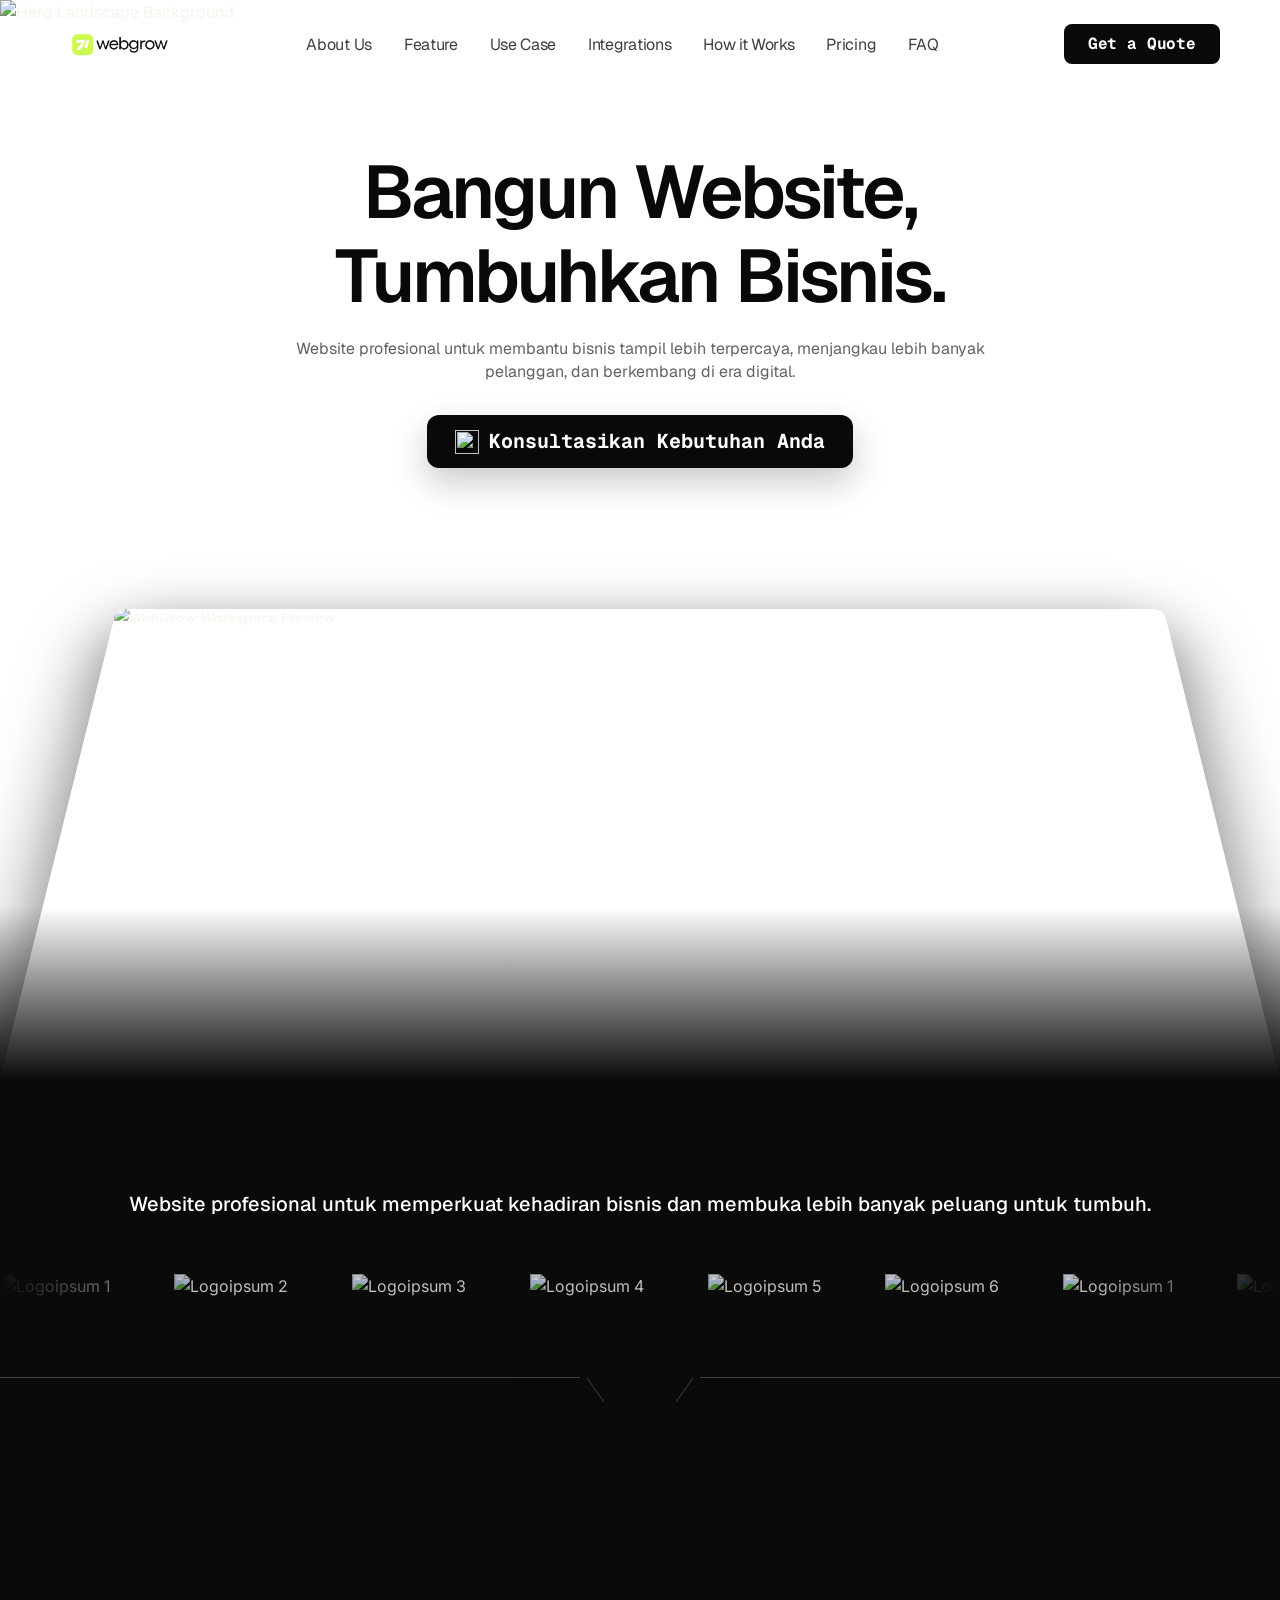
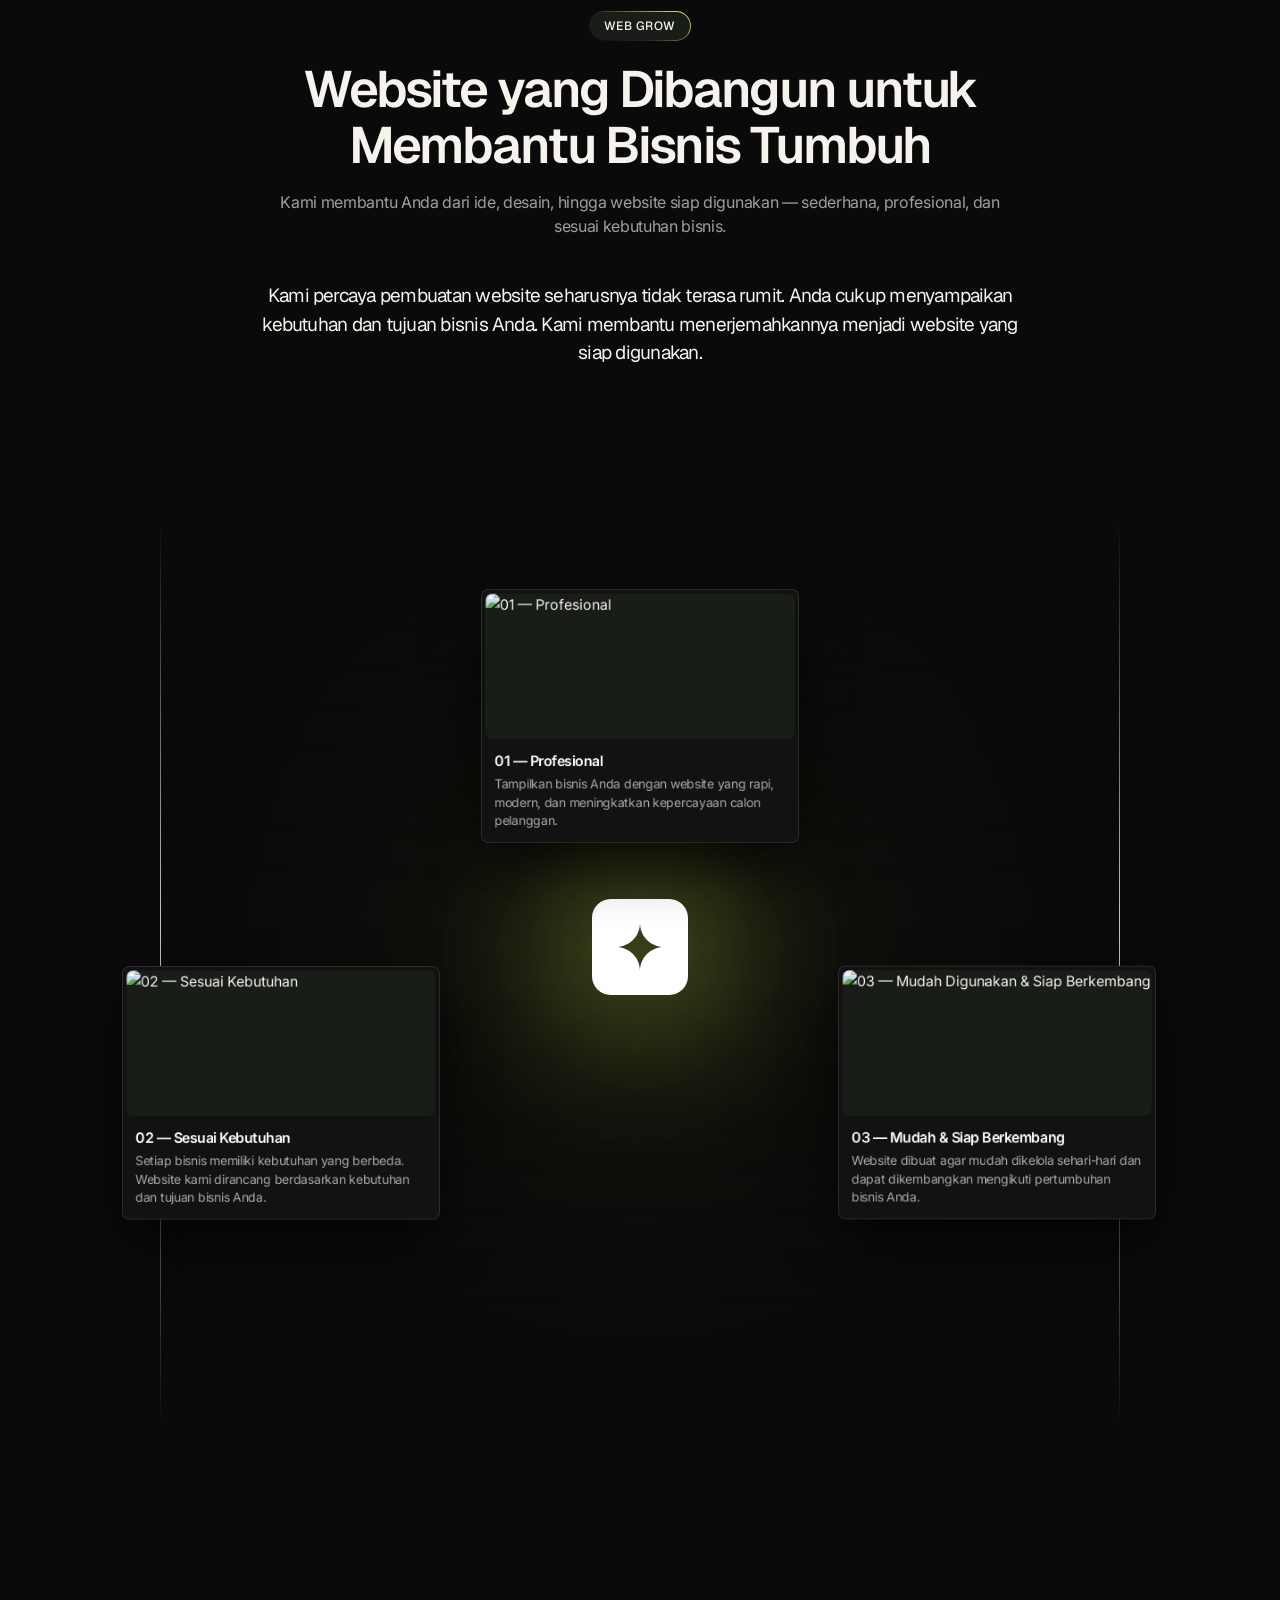
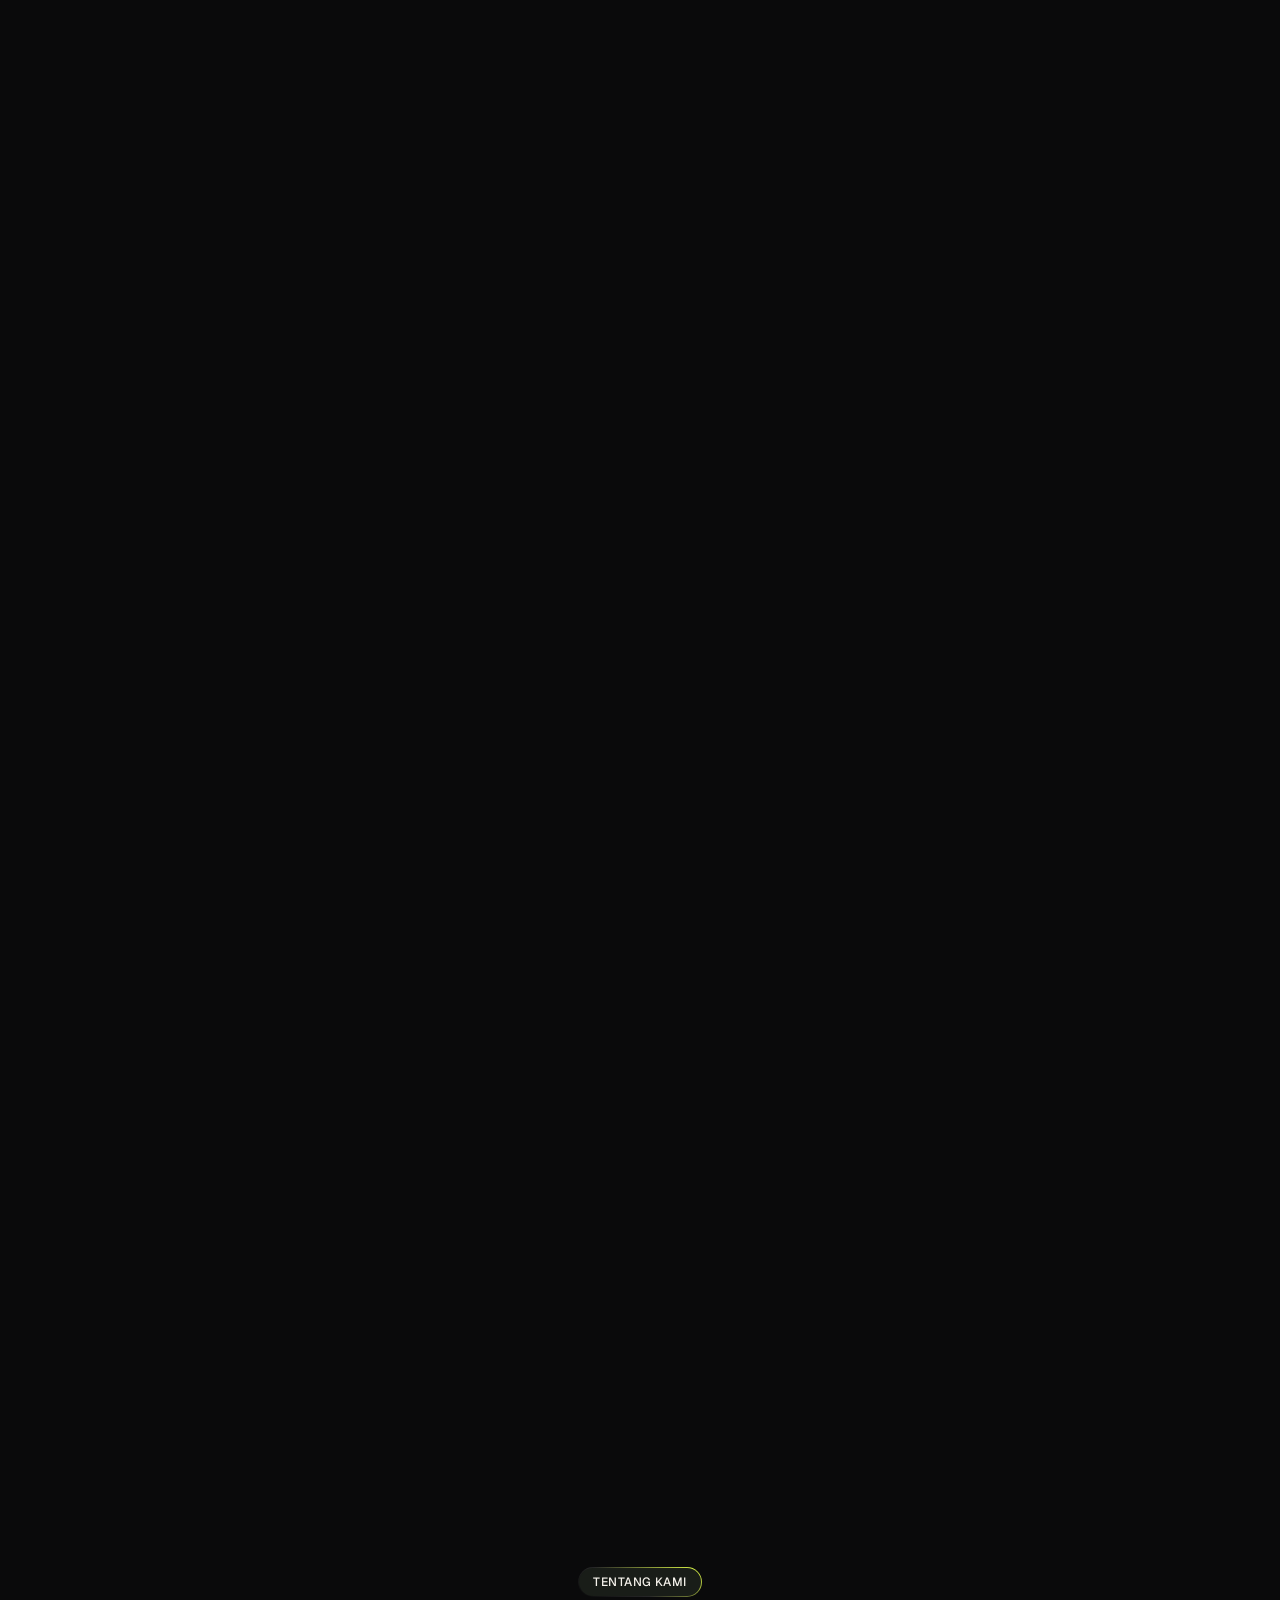
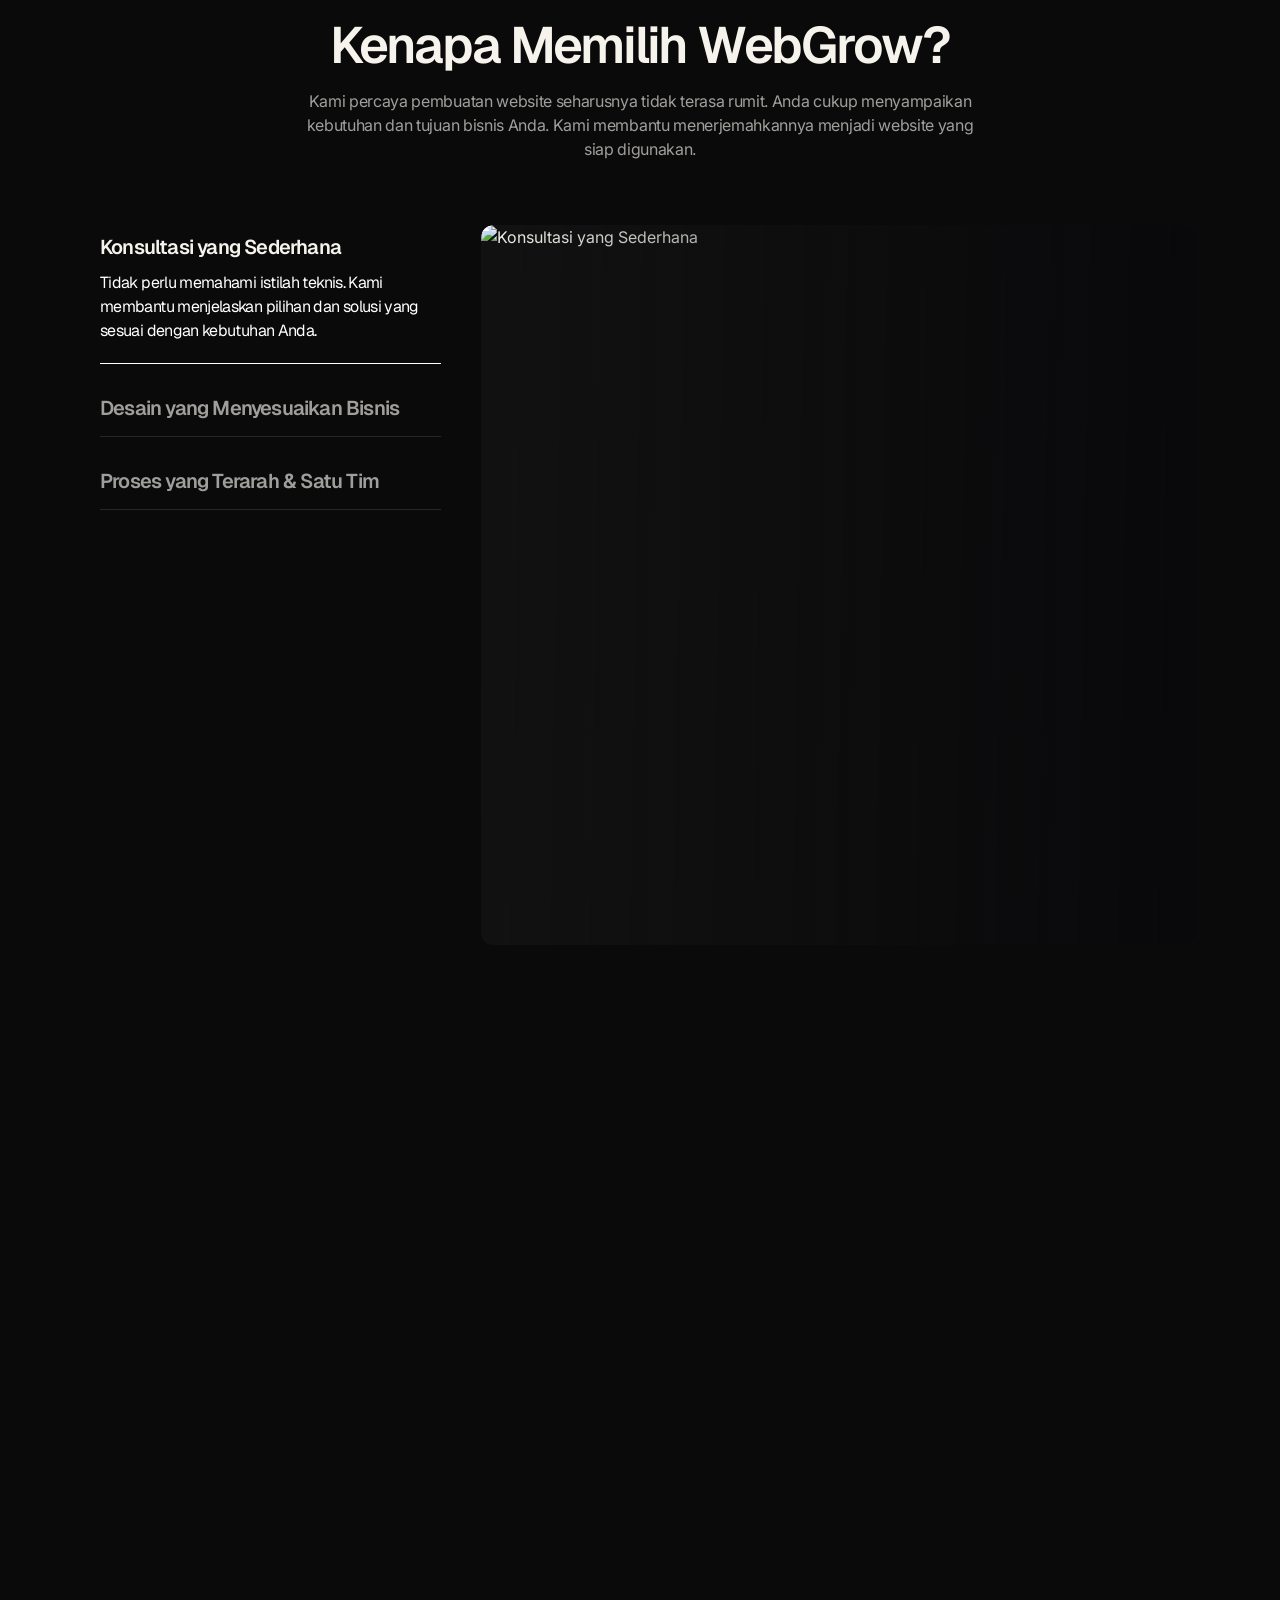
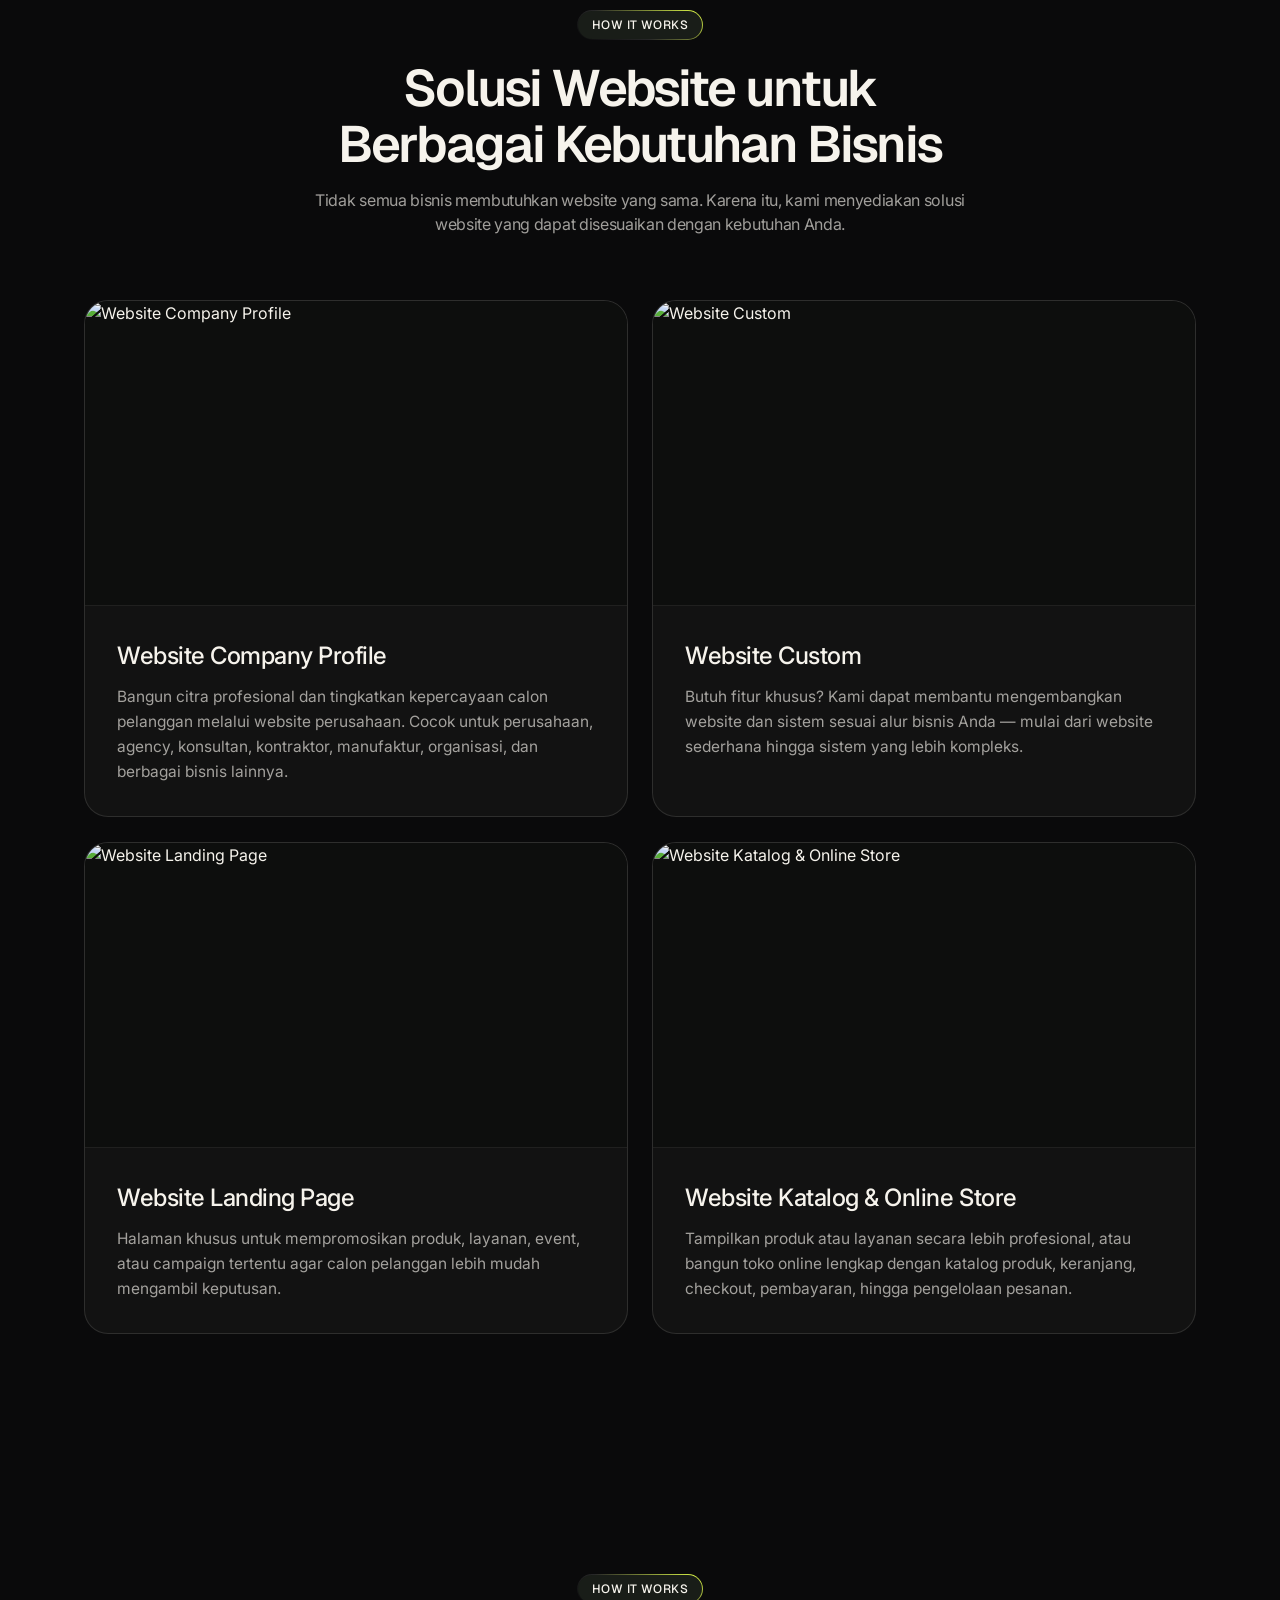
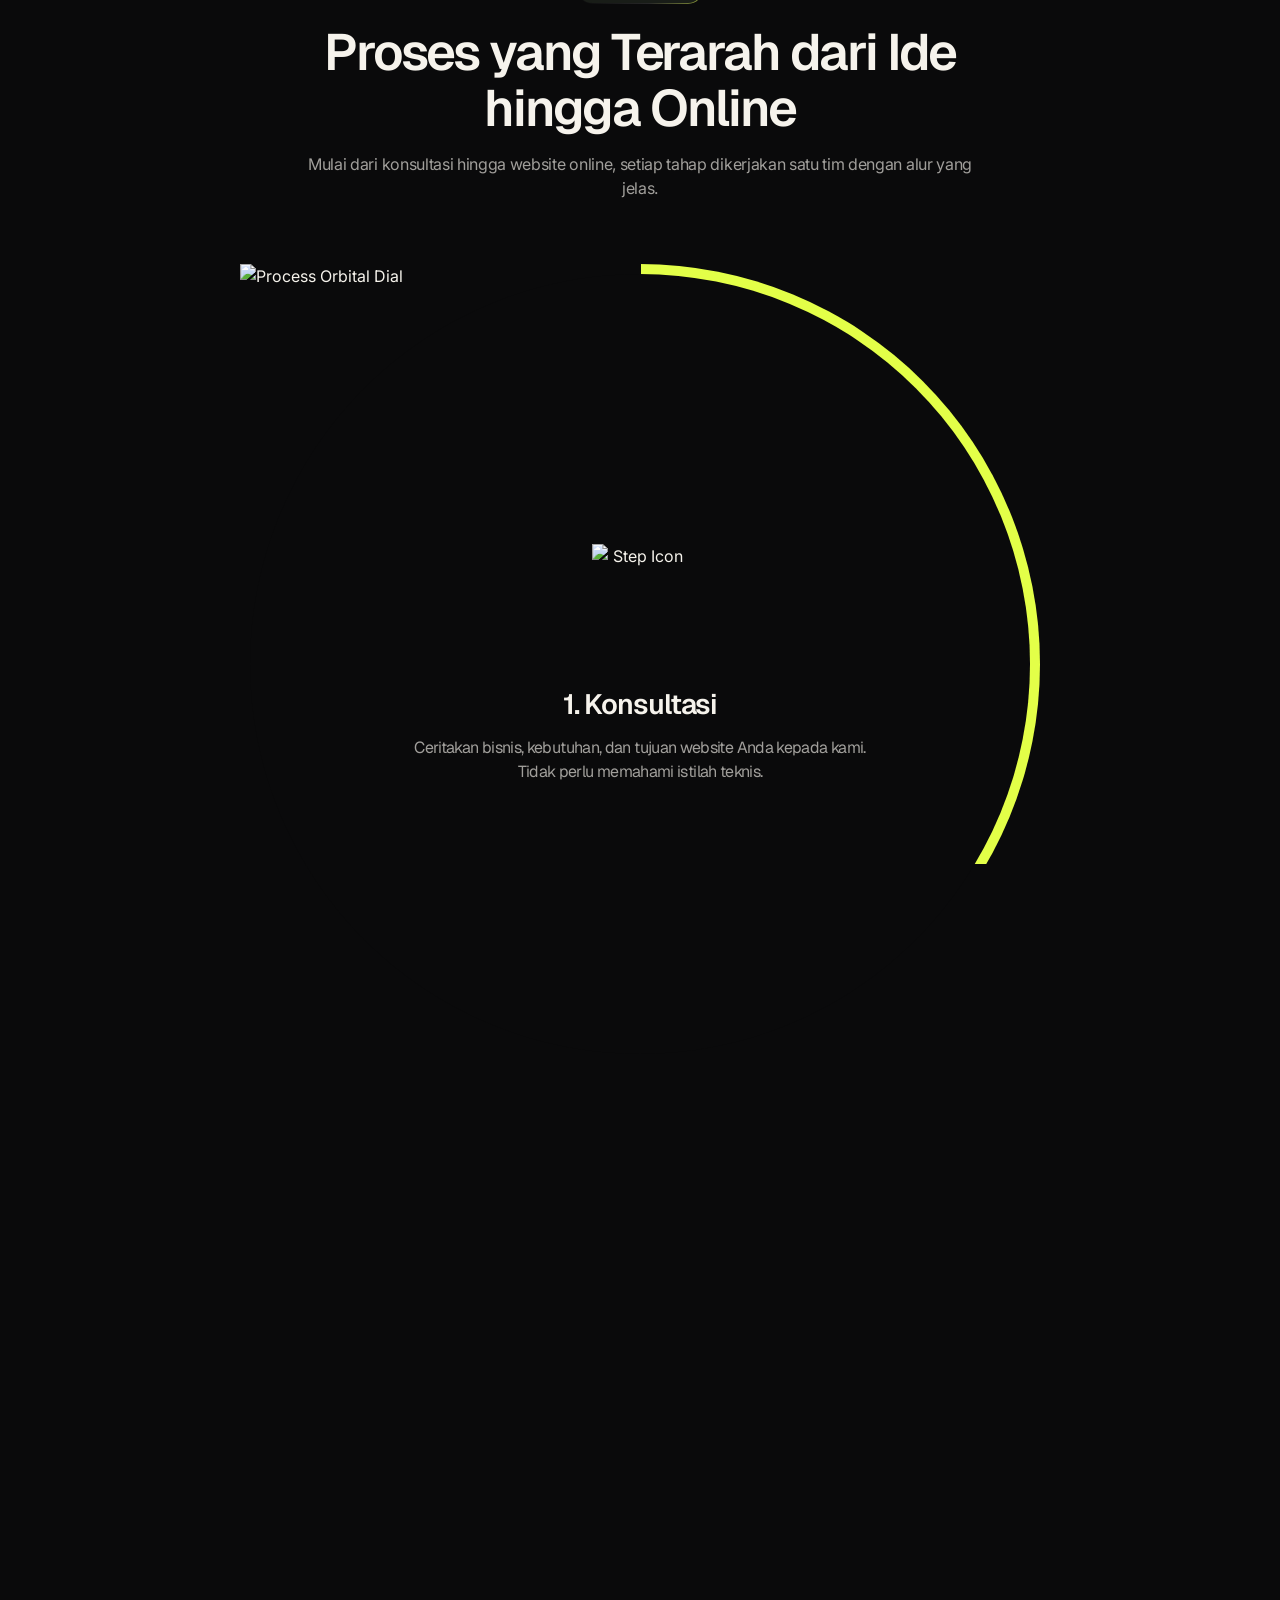
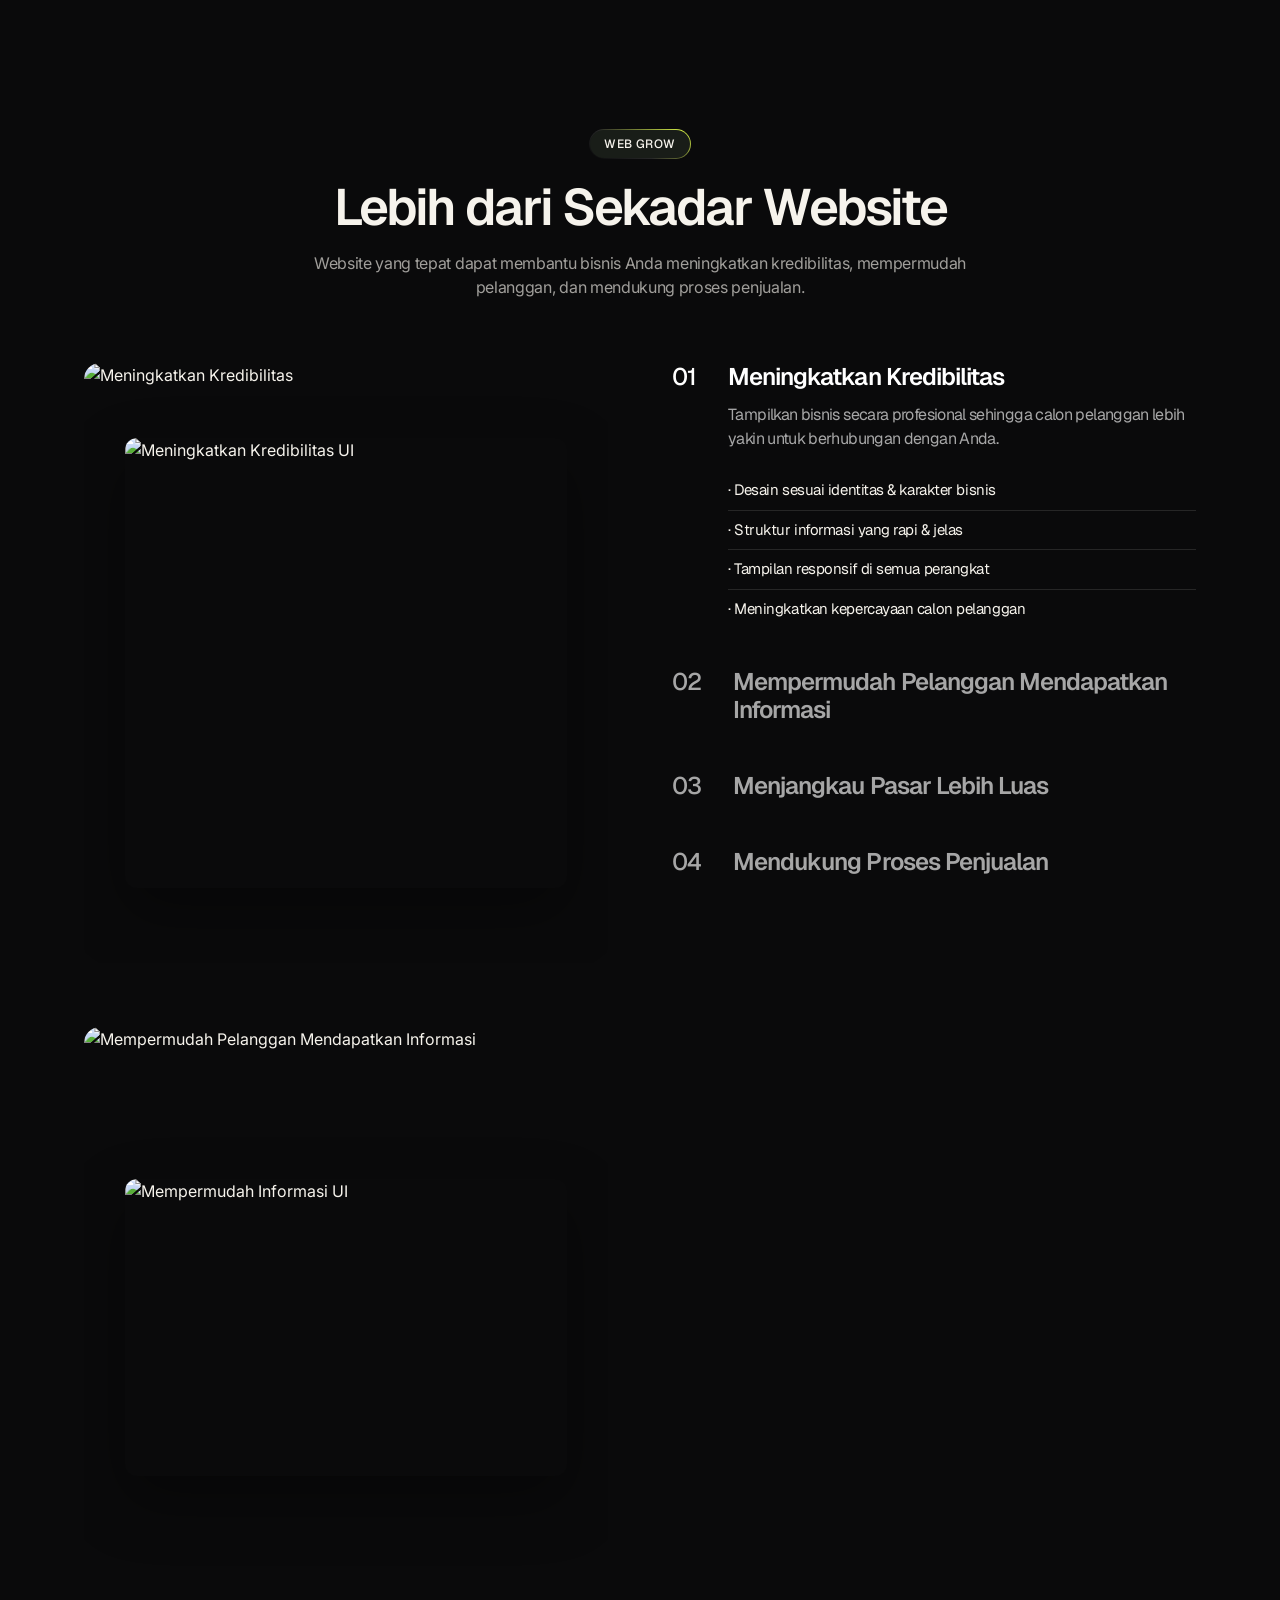
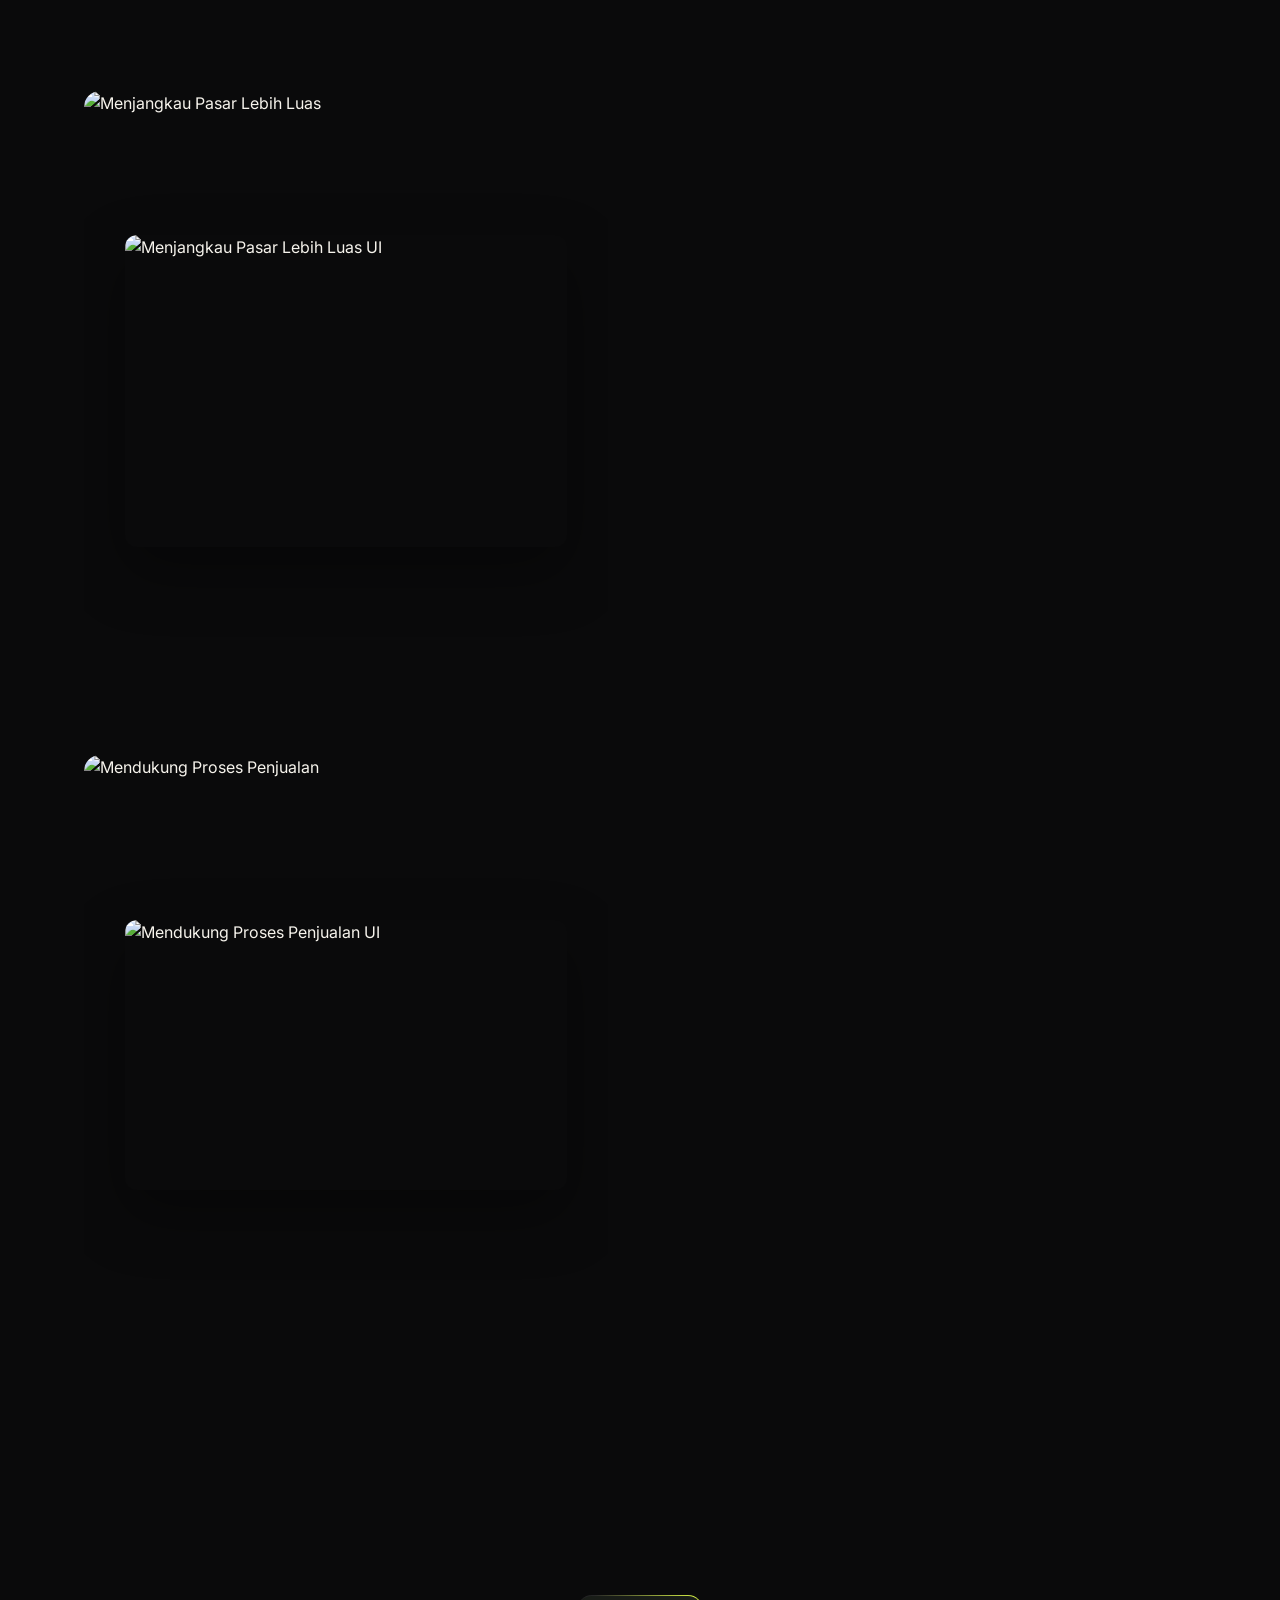
==== commit c0adfa5b: "feat: add integration page with app tray, category filters, and sync iris transitions" ====
--- a/index.html
+++ b/index.html
@@ -23,6 +23,8 @@
 
 
 
+
+
 <!-- ========================================================================
        1. TOP NAVBAR (Transparent over White Sky Hero, exact match to video)
        ======================================================================== -->
@@ -35,7 +37,7 @@
       <ul class="nav-links" id="navLinks">
         <li><a href="about.html">About Us</a></li>
         <li><a href="feature.html">Feature</a></li>
-        <li><a href="use-case.html">Use Case</a></li>
+        <li><a href="use-case.html">Use Case</a></li>        <li><a href="integration.html">Integrations</a></li>
         <li><a href="#services">How it Works</a></li>
         <li><a href="#pricing">Pricing</a></li>
         <li><a href="#faq">FAQ</a></li>
@@ -1192,7 +1194,7 @@
           <ul>
             <li><a href="#top">Home</a></li>
             <li><a href="feature.html">Feature</a></li>
-        <li><a href="use-case.html">Use Case</a></li>
+        <li><a href="use-case.html">Use Case</a></li>        <li><a href="integration.html">Integrations</a></li>
             <li><a href="#services">Services</a></li>
             <li><a href="#features">Solutions</a></li>
             <li><a href="#stats">Case Study</a></li>
@@ -1270,6 +1272,8 @@
   
   
   
+  
+  
   </div>
 
   <!-- In-Memory Templates for Instant Iris Transition (Works on file:/// and HTTP) -->
@@ -1286,7 +1290,7 @@
       <ul class="nav-links" id="navLinks">
         <li><a href="about.html">About Us</a></li>
         <li><a href="feature.html">Feature</a></li>
-        <li><a href="use-case.html">Use Case</a></li>
+        <li><a href="use-case.html">Use Case</a></li>        <li><a href="integration.html">Integrations</a></li>
         <li><a href="#services">How it Works</a></li>
         <li><a href="#pricing">Pricing</a></li>
         <li><a href="#faq">FAQ</a></li>
@@ -2443,7 +2447,7 @@
           <ul>
             <li><a href="#top">Home</a></li>
             <li><a href="feature.html">Feature</a></li>
-        <li><a href="use-case.html">Use Case</a></li>
+        <li><a href="use-case.html">Use Case</a></li>        <li><a href="integration.html">Integrations</a></li>
             <li><a href="#services">Services</a></li>
             <li><a href="#features">Solutions</a></li>
             <li><a href="#stats">Case Study</a></li>
@@ -2521,6 +2525,8 @@
   
   
   
+  
+  
   </template>
   <template id="aboutPageTemplate">
 <!-- ========================================================================
@@ -2535,7 +2541,7 @@
       <ul class="nav-links nav-links-dark" id="navLinks">
         <li><a href="about.html" class="active">About Us</a></li>
         <li><a href="feature.html">Feature</a></li>
-        <li><a href="use-case.html">Use Case</a></li>
+        <li><a href="use-case.html">Use Case</a></li>        <li><a href="integration.html">Integrations</a></li>
         <li><a href="index.html#services">How it Works</a></li>
         <li><a href="index.html#pricing">Pricing</a></li>
         <li><a href="#faq">FAQ</a></li>
@@ -3217,7 +3223,7 @@
           <ul>
             <li><a href="index.html">Home</a></li>
             <li><a href="feature.html">Feature</a></li>
-        <li><a href="use-case.html">Use Case</a></li>
+        <li><a href="use-case.html">Use Case</a></li>        <li><a href="integration.html">Integrations</a></li>
             <li><a href="index.html#services">Services</a></li>
             <li><a href="index.html#features">Solutions</a></li>
             <li><a href="index.html#stats">Case Study</a></li>
@@ -3296,6 +3302,8 @@
   
   
   
+  
+  
   </template>
   <template id="featurePageTemplate">
 <!-- ========================================================================
@@ -3310,7 +3318,7 @@
       <ul class="nav-links" id="navLinks">
         <li><a href="about.html">About Us</a></li>
         <li><a href="feature.html" class="active">Feature</a></li>
-        <li><a href="use-case.html">Use Case</a></li>
+        <li><a href="use-case.html">Use Case</a></li>        <li><a href="integration.html">Integrations</a></li>
         <li><a href="index.html#services">How it Works</a></li>
         <li><a href="index.html#pricing">Pricing</a></li>
         <li><a href="#faq">FAQ</a></li>
@@ -3951,7 +3959,7 @@
           <ul>
             <li><a href="index.html">Home</a></li>
             <li><a href="feature.html">Feature</a></li>
-        <li><a href="use-case.html">Use Case</a></li>
+        <li><a href="use-case.html">Use Case</a></li>        <li><a href="integration.html">Integrations</a></li>
             <li><a href="index.html#services">Services</a></li>
             <li><a href="index.html#features">Solutions</a></li>
             <li><a href="index.html#stats">Case Study</a></li>
@@ -4030,6 +4038,8 @@
   
   
   
+  
+  
   </template>
   <template id="useCasePageTemplate">
 <!-- ========================================================================
@@ -4045,6 +4055,7 @@
         <li><a href="about.html">About Us</a></li>
         <li><a href="feature.html">Feature</a></li>
         <li><a href="use-case.html" class="active">Use Case</a></li>
+        <li><a href="integration.html">Integrations</a></li>
         <li><a href="index.html#services">How it Works</a></li>
         <li><a href="index.html#pricing">Pricing</a></li>
         <li><a href="#faq">FAQ</a></li>
@@ -4521,6 +4532,8 @@
             <li><a href="about.html">About</a></li>
             <li><a href="feature.html">Feature</a></li>
             <li><a href="use-case.html">Use Case</a></li>
+            <li><a href="integration.html">Integration</a></li>
+        <li><a href="integration.html">Integrations</a></li>
             <li><a href="index.html#services">Integration</a></li>
           </ul>
         </div>
@@ -4602,6 +4615,402 @@
   
   
   
+  
+  
+  </template>
+  <template id="integrationPageTemplate">
+<!-- ========================================================================
+       1. TOP NAVBAR
+       ======================================================================== -->
+  <header class="navbar-wrap navbar-dark" id="navbarWrap">
+    <nav class="navbar" aria-label="Main Navigation">
+      <a href="index.html" class="nav-logo" aria-label="WebGrow Home">
+        <img src="Asset/webgrow-logo-light.png" alt="WebGrow" />
+      </a>
+
+      <ul class="nav-links nav-links-dark" id="navLinks">
+        <li><a href="about.html">About Us</a></li>
+        <li><a href="feature.html">Feature</a></li>
+        <li><a href="use-case.html">Use Case</a></li>
+        <li><a href="integration.html" class="active">Integrations</a></li>
+        <li><a href="index.html#services">How it Works</a></li>
+        <li><a href="index.html#pricing">Pricing</a></li>
+        <li><a href="#faq">FAQ</a></li>
+      </ul>
+
+      <div class="nav-actions">
+        <button type="button" class="btn-nav-white open-modal-btn" data-modal-title="Konsultasikan Kebutuhan Anda">
+          <span class="btn-roll-wrap">
+            <span class="btn-roll-text">Get Started</span>
+            <span class="btn-roll-text" aria-hidden="true">Get Started</span>
+          </span>
+        </button>
+        <button type="button" class="mobile-toggle mobile-toggle-dark" id="mobileToggle" aria-label="Toggle Menu">
+          ☰
+        </button>
+      </div>
+    </nav>
+  </header>
+
+  <!-- ========================================================================
+       2. HERO SECTION ("Connects to the tools you already use.")
+       ======================================================================== -->
+  <section class="integration-hero-section" id="top">
+    <div class="container">
+      <div class="section-tag-wrap"><span class="section-tag">INTEGRATION</span></div>
+      <h1 class="integration-hero-title">
+        Connects to the tools<br />you already use.
+      </h1>
+      <p class="integration-hero-desc">
+        WebGrow plugs into 80+ tools across CRM, data, comms, and finance. No code, no setup calls, no waiting on engineering — just connect and let your agents go to work.
+      </p>
+
+      <!-- Isometric 3D App Icon Tray Graphic -->
+      <div class="integration-tray-wrapper reveal">
+        <img src="Asset/integration/hero_tray.png" alt="Ecosystem App Icons Tray" class="integration-tray-img" />
+      </div>
+
+      <p class="integration-quote-box reveal">
+        Most AI platforms need a stack of their own. WebGrow doesn't. No workflow builder to license. No vector database to manage. No prompt tools to learn. Everything your agents need is already inside WebGrow — data, decisions, and actions in one place.
+      </p>
+    </div>
+  </section>
+
+  <!-- ========================================================================
+       3. ALL INTEGRATIONS GRID WITH CATEGORY FILTER
+       ======================================================================== -->
+  <section class="all-integrations-section" id="all-integrations">
+    <div class="container">
+      <div class="section-header reveal">
+        <div class="section-tag-wrap"><span class="section-tag">ALL INTEGRATION</span></div>
+        <h2 class="section-title">Connect WebGrow to the tools<br />you already use.</h2>
+        <p class="section-subtitle">
+          80+ native integrations across CRM, data, comms, finance, and dev tools. No code, no setup calls, no waiting on engineering.
+        </p>
+      </div>
+
+      <!-- Filter Tabs Bar -->
+      <div class="integration-filter-bar reveal" id="filterBar">
+        <button type="button" class="integration-filter-btn active" data-filter="all">All</button>
+        <button type="button" class="integration-filter-btn" data-filter="ai">AI Models</button>
+        <button type="button" class="integration-filter-btn" data-filter="crm">CRM</button>
+        <button type="button" class="integration-filter-btn" data-filter="data">Data</button>
+        <button type="button" class="integration-filter-btn" data-filter="comms">Comms</button>
+        <button type="button" class="integration-filter-btn" data-filter="productivity">Productivity</button>
+        <button type="button" class="integration-filter-btn" data-filter="finance">Finance</button>
+      </div>
+
+      <!-- Integration Cards Grid -->
+      <div class="integration-grid" id="integrationGrid">
+
+        <!-- 1. OpenAI -->
+        <div class="integration-card reveal" data-category="ai">
+          <div class="integration-card-top">
+            <div class="integration-card-icon">
+              <img src="Asset/integration/openai.png" alt="OpenAI" />
+            </div>
+            <button type="button" class="integration-card-btn">Connect</button>
+          </div>
+          <div class="integration-card-tag">AI Model</div>
+          <h3 class="integration-card-title">OpenAI</h3>
+          <p class="integration-card-desc">
+            Deploy agents powered by GPT-4o and o1. Read, reason, and act on your data with models tuned for production decisions.
+          </p>
+        </div>
+
+        <!-- 2. Anthropic -->
+        <div class="integration-card reveal" data-category="ai">
+          <div class="integration-card-top">
+            <div class="integration-card-icon">
+              <img src="Asset/integration/anthropic.png" alt="Anthropic" />
+            </div>
+            <button type="button" class="integration-card-btn">Connect</button>
+          </div>
+          <div class="integration-card-tag">AI Model</div>
+          <h3 class="integration-card-title">Anthropic</h3>
+          <p class="integration-card-desc">
+            Run Claude-powered agents that analyze documents, surface risks, and make high-stakes calls with full audit trails.
+          </p>
+        </div>
+
+        <!-- 3. Salesforce -->
+        <div class="integration-card reveal" data-category="crm">
+          <div class="integration-card-top">
+            <div class="integration-card-icon">
+              <img src="Asset/integration/salesforce.png" alt="Salesforce" />
+            </div>
+            <button type="button" class="integration-card-btn">Connect</button>
+          </div>
+          <div class="integration-card-tag">CRM</div>
+          <h3 class="integration-card-title">Salesforce</h3>
+          <p class="integration-card-desc">
+            Sync leads, accounts, and opportunities in real time. Agents score, enrich, and update records without a single manual step.
+          </p>
+        </div>
+
+        <!-- 4. Snowflake -->
+        <div class="integration-card reveal" data-category="data">
+          <div class="integration-card-top">
+            <div class="integration-card-icon">
+              <img src="Asset/integration/snowflake.png" alt="Snowflake" />
+            </div>
+            <button type="button" class="integration-card-btn">Connect</button>
+          </div>
+          <div class="integration-card-tag">Data</div>
+          <h3 class="integration-card-title">Snowflake</h3>
+          <p class="integration-card-desc">
+            Read and write from your warehouse without pipelines. Agents query live data and act on it in seconds, not hours.
+          </p>
+        </div>
+
+        <!-- 5. Slack -->
+        <div class="integration-card reveal" data-category="comms">
+          <div class="integration-card-top">
+            <div class="integration-card-icon">
+              <img src="Asset/integration/slack.png" alt="Slack" />
+            </div>
+            <button type="button" class="integration-card-btn">Connect</button>
+          </div>
+          <div class="integration-card-tag">Comms</div>
+          <h3 class="integration-card-title">Slack</h3>
+          <p class="integration-card-desc">
+            Send agent alerts, approvals, and decision summaries to any channel. Your team stays in the loop without leaving Slack.
+          </p>
+        </div>
+
+        <!-- 6. Stripe -->
+        <div class="integration-card reveal" data-category="finance">
+          <div class="integration-card-top">
+            <div class="integration-card-icon">
+              <img src="Asset/integration/stripe.png" alt="Stripe" />
+            </div>
+            <button type="button" class="integration-card-btn">Connect</button>
+          </div>
+          <div class="integration-card-tag">Finance</div>
+          <h3 class="integration-card-title">Stripe</h3>
+          <p class="integration-card-desc">
+            Trigger intelligent AI agents on charges, refunds, and subscriptions. Detect anomalies, flag risks, and reconcile data automatically.
+          </p>
+        </div>
+
+        <!-- 7. WhatsApp Business API -->
+        <div class="integration-card reveal" data-category="comms">
+          <div class="integration-card-top">
+            <div class="integration-card-icon">
+              <img src="https://framerusercontent.com/images/93x342akYJn24RxX2vVUm6DmEU.png" alt="WhatsApp" />
+            </div>
+            <button type="button" class="integration-card-btn">Connect</button>
+          </div>
+          <div class="integration-card-tag">Comms</div>
+          <h3 class="integration-card-title">WhatsApp Gateway</h3>
+          <p class="integration-card-desc">
+            Kirim notifikasi pesanan otomatis, OTP, reminder pembayaran, dan broadcast customer service interaktif via WhatsApp API resmi.
+          </p>
+        </div>
+
+        <!-- 8. Midtrans & Xendit -->
+        <div class="integration-card reveal" data-category="finance">
+          <div class="integration-card-top">
+            <div class="integration-card-icon">
+              <img src="Asset/webgrow-icon.png" alt="Payment Gateway" />
+            </div>
+            <button type="button" class="integration-card-btn">Connect</button>
+          </div>
+          <div class="integration-card-tag">Finance</div>
+          <h3 class="integration-card-title">Midtrans / Xendit</h3>
+          <p class="integration-card-desc">
+            Integrasi payment gateway lokal terlengkap: QRIS instan, Virtual Account semua bank, E-Wallet (GoPay, OVO, ShopeePay), dan kartu kredit.
+          </p>
+        </div>
+
+        <!-- 9. Google Analytics 4 & Meta Pixel -->
+        <div class="integration-card reveal" data-category="data">
+          <div class="integration-card-top">
+            <div class="integration-card-icon">
+              <img src="Asset/webgrow-icon.png" alt="Analytics" />
+            </div>
+            <button type="button" class="integration-card-btn">Connect</button>
+          </div>
+          <div class="integration-card-tag">Data</div>
+          <h3 class="integration-card-title">Google Analytics 4</h3>
+          <p class="integration-card-desc">
+            Pantau traffic, user behavior, dan funnels konversi secara real-time dengan integrasi GA4, Google Tag Manager, dan Meta Pixel.
+          </p>
+        </div>
+
+        <!-- 10. HubSpot CRM -->
+        <div class="integration-card reveal" data-category="crm">
+          <div class="integration-card-top">
+            <div class="integration-card-icon">
+              <img src="Asset/webgrow-icon.png" alt="HubSpot" />
+            </div>
+            <button type="button" class="integration-card-btn">Connect</button>
+          </div>
+          <div class="integration-card-tag">CRM</div>
+          <h3 class="integration-card-title">HubSpot</h3>
+          <p class="integration-card-desc">
+            Sinkronkan data prospek dari formulir landing page langsung ke pipeline HubSpot sales reps Anda tanpa keterlambatan.
+          </p>
+        </div>
+
+        <!-- 11. Notion Workspace -->
+        <div class="integration-card reveal" data-category="productivity">
+          <div class="integration-card-top">
+            <div class="integration-card-icon">
+              <img src="Asset/webgrow-icon.png" alt="Notion" />
+            </div>
+            <button type="button" class="integration-card-btn">Connect</button>
+          </div>
+          <div class="integration-card-tag">Productivity</div>
+          <h3 class="integration-card-title">Notion</h3>
+          <p class="integration-card-desc">
+            Jadikan Notion sebagai headless database untuk update konten artikel blog, portofolio, dan dokumentasi website secara otomatis.
+          </p>
+        </div>
+
+        <!-- 12. GitHub & Vercel -->
+        <div class="integration-card reveal" data-category="productivity">
+          <div class="integration-card-top">
+            <div class="integration-card-icon">
+              <img src="Asset/webgrow-icon.png" alt="Dev Tools" />
+            </div>
+            <button type="button" class="integration-card-btn">Connect</button>
+          </div>
+          <div class="integration-card-tag">Productivity</div>
+          <h3 class="integration-card-title">GitHub &amp; Cloud CI/CD</h3>
+          <p class="integration-card-desc">
+            Continuous deployment otomatis dengan version control GitHub, preview build instan, dan uptime server cloud 99.99%.
+          </p>
+        </div>
+
+      </div>
+    </div>
+  </section>
+
+  <!-- ========================================================================
+       4. FINAL CTA BANNER ("Your Team's Next Decision Could Make Itself.")
+       ======================================================================== -->
+  <section class="section-padding uc-cta-section">
+    <div class="container">
+      <div class="uc-cta-card reveal">
+        <h2 class="uc-cta-title">Your Team's Next Decision Could Make Itself.</h2>
+        <p class="uc-cta-sub">
+          Deploy your first AI agent in under an hour. No credit card, no setup fees, and no ML team required just connect your data and let WebGrow handle the rest.
+        </p>
+        <button type="button" class="btn-cta-white open-modal-btn" data-modal-title="Jadwalkan Demo &amp; Integrasi">
+          <span class="btn-roll-wrap">
+            <span class="btn-roll-text">Book a Demo</span>
+            <span class="btn-roll-text" aria-hidden="true">Book a Demo</span>
+          </span>
+        </button>
+      </div>
+    </div>
+  </section>
+
+  <!-- ========================================================================
+       5. FOOTER
+       ======================================================================== -->
+  <footer class="site-footer">
+    <div class="container">
+      <div class="footer-top">
+        <div>
+          <div class="footer-brand-row">
+            <img src="Asset/webgrow-icon.png" alt="WebGrow Icon" />
+            <span>WebGrow</span>
+          </div>
+          <p class="footer-tagline">
+            Turn scattered data into decisions your team can act on, with AI agents that work around the clock.
+          </p>
+        </div>
+
+        <div class="footer-col">
+          <h4>Main Pages</h4>
+          <ul>
+            <li><a href="index.html">Home</a></li>
+            <li><a href="about.html">About</a></li>
+            <li><a href="feature.html">Feature</a></li>
+            <li><a href="use-case.html">Use Case</a></li>
+            <li><a href="integration.html">Integration</a></li>
+          </ul>
+        </div>
+
+        <div class="footer-col">
+          <h4>Other pages</h4>
+          <ul>
+            <li><a href="index.html#pricing">Price</a></li>
+            <li><a href="about.html#story">Career</a></li>
+            <li><a href="index.html#blog">Blog (CMS)</a></li>
+            <li><a href="index.html#blog">Blog Details</a></li>
+            <li><a href="about.html#faq" class="open-modal-btn" data-modal-title="Contact Us">Contact</a></li>
+          </ul>
+        </div>
+
+        <div class="footer-col">
+          <h4>Utilities</h4>
+          <ul>
+            <li><a href="about.html#faq">Terms of Service</a></li>
+            <li><a href="about.html#faq">Privacy Policy</a></li>
+            <li><a href="feature.html">Design System</a></li>
+            <li><a href="index.html">404</a></li>
+          </ul>
+        </div>
+      </div>
+
+      <div class="footer-bottom">
+        <p>&copy; 2026 WebGrow. Designed by Artificer Design Agency LLC</p>
+        <div class="footer-socials">
+          <a href="https://www.facebook.com/" target="_blank" rel="noopener" aria-label="Facebook">
+            <img src="https://framerusercontent.com/images/UNvZ6ezAeJBQDhUGRQBXeeB4k.png?width=80&height=80" alt="Facebook" />
+          </a>
+          <a href="https://www.instagram.com/" target="_blank" rel="noopener" aria-label="Instagram">
+            <img src="https://framerusercontent.com/images/jIFYtVSd9rnan8gk8aVyydCzY.png?width=80&height=80" alt="Instagram" />
+          </a>
+          <a href="https://web.telegram.org/" target="_blank" rel="noopener" aria-label="Telegram">
+            <img src="https://framerusercontent.com/images/pNGwU9N6RVrnHQnezRl5C9xMwSA.png?width=80&height=80" alt="Telegram" />
+          </a>
+          <a href="https://x.com/" target="_blank" rel="noopener" aria-label="X / Twitter">
+            <img src="https://framerusercontent.com/images/9fm1Z1cMFfWUM9ETHVKgwJc4E.png?width=80&height=80" alt="X" />
+          </a>
+          <a href="https://www.threads.com/" target="_blank" rel="noopener" aria-label="Threads">
+            <img src="https://framerusercontent.com/images/LJf5M41VwaJHDvCSTmJyF1Ukg0.png?width=80&height=80" alt="Threads" />
+          </a>
+          <a href="https://www.whatsapp.com/" target="_blank" rel="noopener" aria-label="WhatsApp">
+            <img src="https://framerusercontent.com/images/93x342akYJn24RxX2vVUm6DmEU.png?width=80&height=80" alt="WhatsApp" />
+          </a>
+        </div>
+      </div>
+    </div>
+  </footer>
+
+  <!-- ========================================================================
+       6. INTERACTIVE MODAL
+       ======================================================================== -->
+  <div class="modal-backdrop" id="actionModal" role="dialog" aria-modal="true" aria-labelledby="modalTitle">
+    <div class="modal-card">
+      <button type="button" class="modal-close" id="closeModalBtn" aria-label="Close Modal">✕</button>
+      <div class="section-tag-wrap" style="margin-bottom:12px;"><span class="section-tag">WEBGROW INTEGRATION</span></div>
+      <h3 id="modalTitle">Hubungkan Tools Bisnis Anda</h3>
+      <p>Pilih integrasi yang Anda butuhkan untuk mempercepat alur kerja dan otomatisasi bisnis Anda.</p>
+      <form class="modal-form" id="modalForm">
+        <input type="text" placeholder="Nama Lengkap / Bisnis" required />
+        <input type="email" placeholder="Email atau Nomor WhatsApp" required />
+        <select required>
+          <option value="" disabled selected>Pilih Kategori Integrasi</option>
+          <option value="ai">AI Models (OpenAI, Claude Anthropic)</option>
+          <option value="crm">CRM (Salesforce, HubSpot)</option>
+          <option value="finance">Payment Gateway (Midtrans, Stripe, Xendit)</option>
+          <option value="comms">Communication (WhatsApp Gateway, Slack)</option>
+          <option value="data">Data Warehouse &amp; Analytics (Snowflake, GA4)</option>
+        </select>
+        <button type="submit" class="btn-lime" style="justify-content:center; width:100%; padding:14px;">
+          <span>Submit Request</span>
+        </button>
+      </form>
+    </div>
+  </div>
+
+  
+  
   </template>
 
   <div id="pageTransitionIris"></div>
--- a/styles.css
+++ b/styles.css
@@ -4599,6 +4599,228 @@
   }
 }
 
+
+
+/* --------------------------------------------------------------------------
+   15. Integration Page Specific Styles (Exact Framer Match)
+   -------------------------------------------------------------------------- */
+.integration-hero-section {
+  position: relative;
+  background-color: #0a0a0b;
+  padding: 140px 0 80px;
+  text-align: center;
+  overflow: hidden;
+}
+
+.integration-hero-title {
+  font-size: clamp(34px, 4.2vw, 64px);
+  font-weight: 700;
+  color: #fff;
+  letter-spacing: -0.025em;
+  line-height: 1.1;
+  max-width: 900px;
+  margin: 0 auto 18px;
+}
+
+.integration-hero-desc {
+  font-size: 16px;
+  line-height: 1.6;
+  color: rgba(255, 255, 255, 0.64);
+  max-width: 680px;
+  margin: 0 auto 48px;
+}
+
+.integration-tray-wrapper {
+  position: relative;
+  max-width: 1040px;
+  margin: 0 auto 64px;
+  display: flex;
+  justify-content: center;
+  align-items: center;
+  perspective: 1200px;
+}
+
+.integration-tray-img {
+  width: 100%;
+  max-width: 980px;
+  height: auto;
+  display: block;
+  filter: drop-shadow(0 20px 40px rgba(0, 0, 0, 0.8));
+  transition: transform 0.6s cubic-bezier(0.16, 1, 0.3, 1);
+}
+
+.integration-tray-img:hover {
+  transform: scale(1.02) rotateX(2deg);
+}
+
+.integration-quote-box {
+  max-width: 680px;
+  margin: 0 auto;
+  font-size: 14.5px;
+  line-height: 1.65;
+  color: rgba(255, 255, 255, 0.55);
+  text-align: center;
+}
+
+/* --- All Integrations Section --- */
+.all-integrations-section {
+  position: relative;
+  background-color: #0a0a0b;
+  padding: 80px 0 120px;
+}
+
+.integration-filter-bar {
+  display: flex;
+  flex-wrap: wrap;
+  justify-content: center;
+  align-items: center;
+  gap: 8px;
+  margin: 40px auto 48px;
+  background: rgba(255, 255, 255, 0.04);
+  border: 1px solid rgba(255, 255, 255, 0.08);
+  border-radius: 999px;
+  padding: 6px;
+  width: fit-content;
+  max-width: 100%;
+}
+
+.integration-filter-btn {
+  background: transparent;
+  border: none;
+  border-radius: 999px;
+  padding: 8px 18px;
+  font-family: 'Geist', sans-serif;
+  font-size: 13.5px;
+  font-weight: 500;
+  color: rgba(255, 255, 255, 0.65);
+  cursor: pointer;
+  transition: all 0.2s ease;
+}
+
+.integration-filter-btn:hover {
+  color: #fff;
+  background: rgba(255, 255, 255, 0.06);
+}
+
+.integration-filter-btn.active {
+  background: #ffffff;
+  color: #0a0a0b;
+  font-weight: 600;
+  box-shadow: 0 4px 12px rgba(0, 0, 0, 0.3);
+}
+
+.integration-grid {
+  display: grid;
+  grid-template-columns: repeat(3, 1fr);
+  gap: 24px;
+}
+
+.integration-card {
+  background-color: #141416;
+  border: 1px solid rgba(255, 255, 255, 0.08);
+  border-radius: 20px;
+  padding: 28px;
+  display: flex;
+  flex-direction: column;
+  transition: transform 0.25s ease, border-color 0.25s ease, box-shadow 0.25s ease;
+  position: relative;
+}
+
+.integration-card:hover {
+  transform: translateY(-4px);
+  border-color: rgba(255, 255, 255, 0.18);
+  box-shadow: 0 16px 36px rgba(0, 0, 0, 0.4);
+}
+
+.integration-card-top {
+  display: flex;
+  justify-content: space-between;
+  align-items: center;
+  margin-bottom: 24px;
+}
+
+.integration-card-icon {
+  width: 44px;
+  height: 44px;
+  border-radius: 12px;
+  background: rgba(255, 255, 255, 0.06);
+  border: 1px solid rgba(255, 255, 255, 0.08);
+  display: flex;
+  align-items: center;
+  justify-content: center;
+  overflow: hidden;
+}
+
+.integration-card-icon img {
+  width: 28px;
+  height: 28px;
+  object-fit: contain;
+}
+
+.integration-card-btn {
+  background: rgba(255, 255, 255, 0.08);
+  border: 1px solid rgba(255, 255, 255, 0.12);
+  border-radius: 10px;
+  color: #fff;
+  font-family: 'Geist', sans-serif;
+  font-size: 13px;
+  font-weight: 500;
+  padding: 6px 16px;
+  cursor: pointer;
+  transition: all 0.2s ease;
+}
+
+.integration-card-btn:hover {
+  background: rgba(255, 255, 255, 0.16);
+  border-color: rgba(255, 255, 255, 0.25);
+}
+
+.integration-card-btn.connected {
+  background: rgba(163, 230, 53, 0.15);
+  border-color: rgba(163, 230, 53, 0.4);
+  color: #a3e635;
+}
+
+.integration-card-tag {
+  font-family: 'Geist Mono', monospace;
+  font-size: 11px;
+  font-weight: 500;
+  text-transform: uppercase;
+  letter-spacing: 0.08em;
+  color: rgba(255, 255, 255, 0.45);
+  margin-bottom: 8px;
+}
+
+.integration-card-title {
+  font-size: 22px;
+  font-weight: 700;
+  color: #fff;
+  margin-bottom: 10px;
+  letter-spacing: -0.01em;
+}
+
+.integration-card-desc {
+  font-size: 14px;
+  line-height: 1.55;
+  color: rgba(255, 255, 255, 0.6);
+  margin: 0;
+}
+
+@media (max-width: 992px) {
+  .integration-grid {
+    grid-template-columns: repeat(2, 1fr);
+  }
+}
+
+@media (max-width: 640px) {
+  .integration-grid {
+    grid-template-columns: 1fr;
+  }
+  .integration-filter-bar {
+    border-radius: 16px;
+  }
+}
+
 @media (prefers-reduced-motion: reduce) {
   ::view-transition-group(root),
   ::view-transition-new(root),
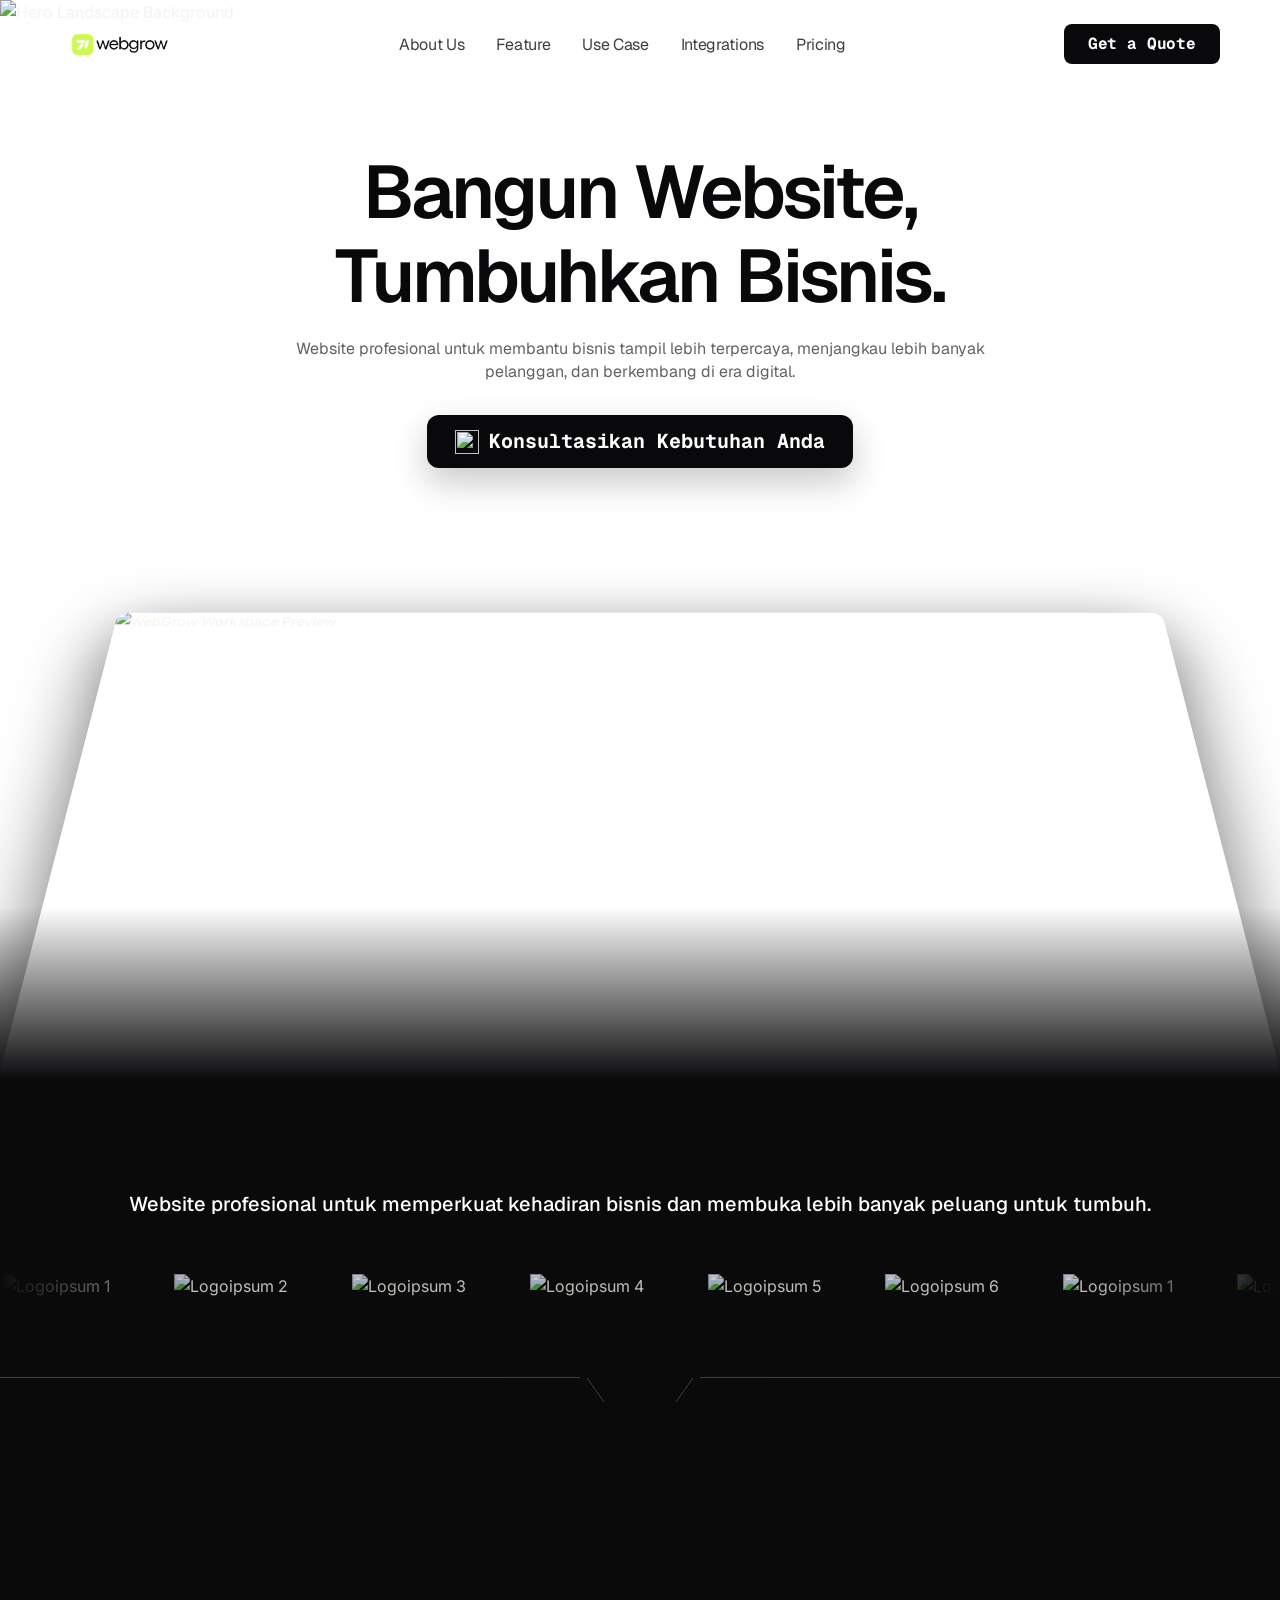
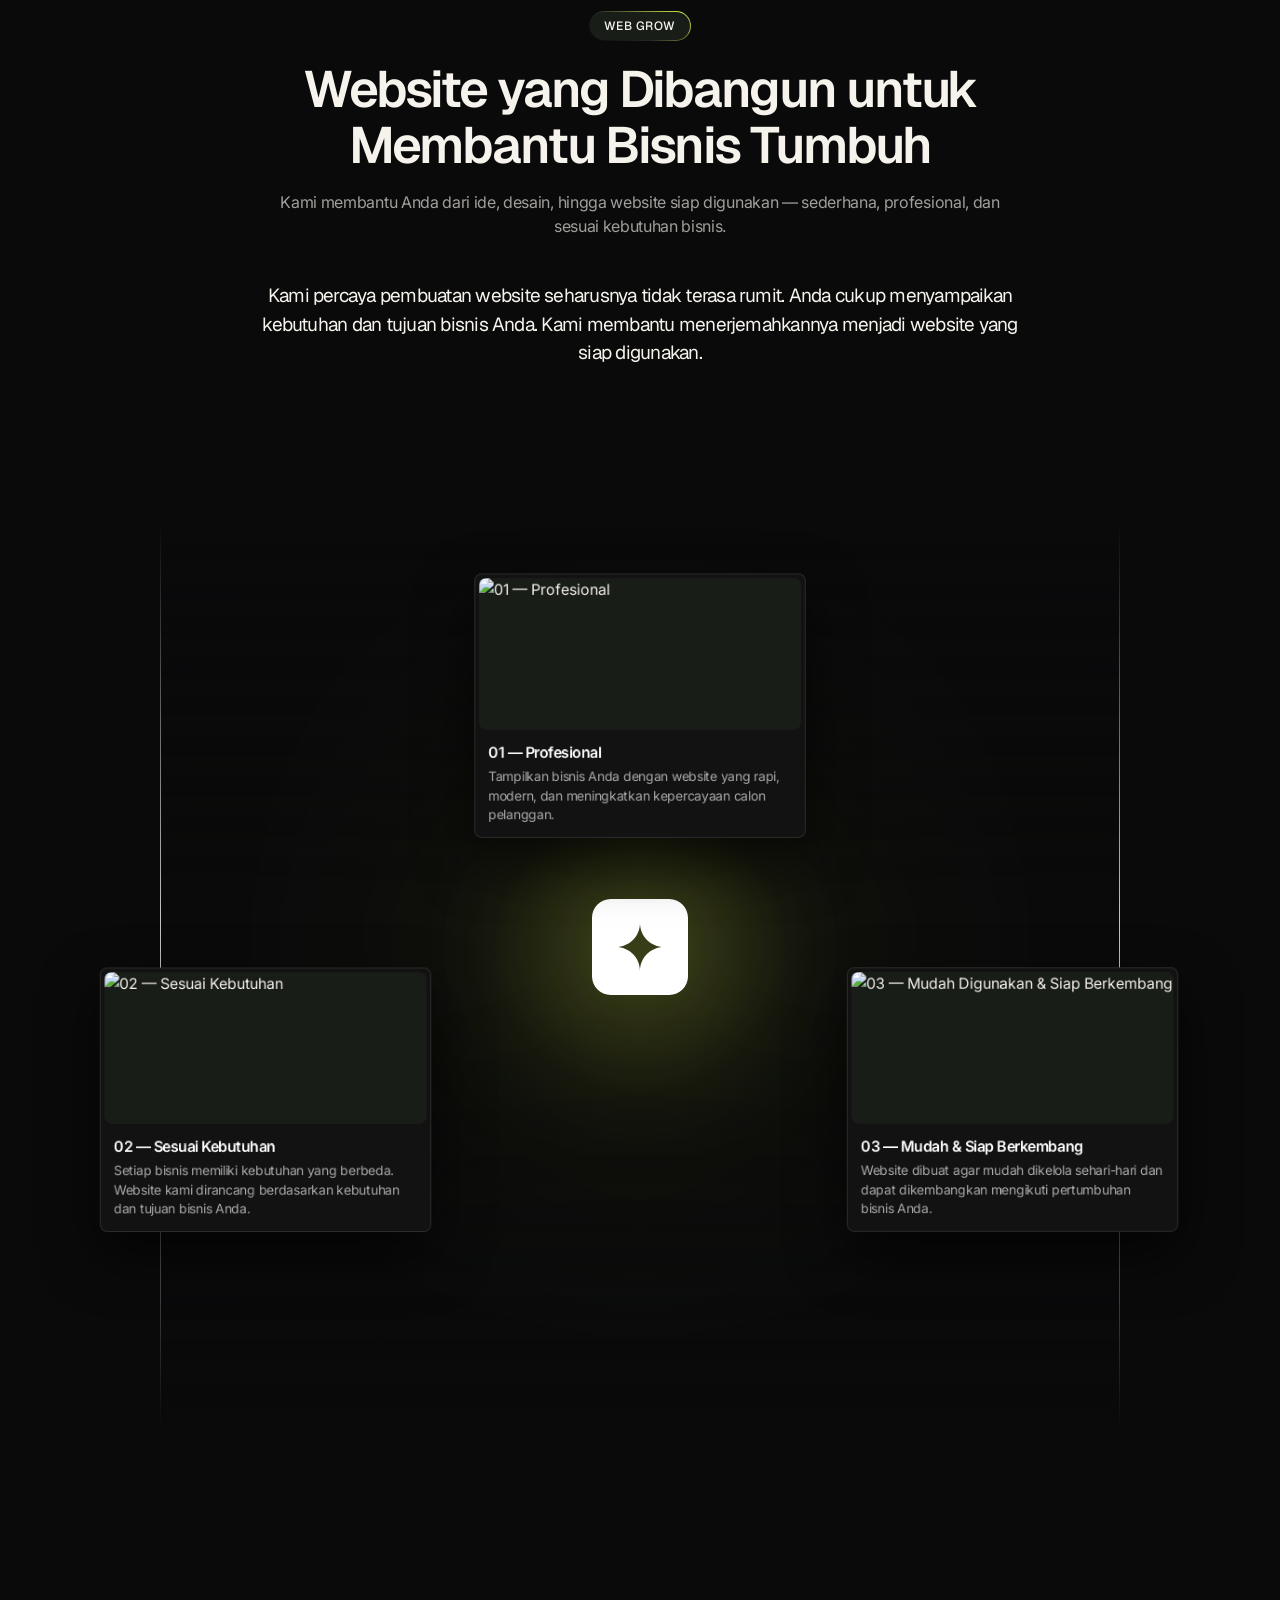
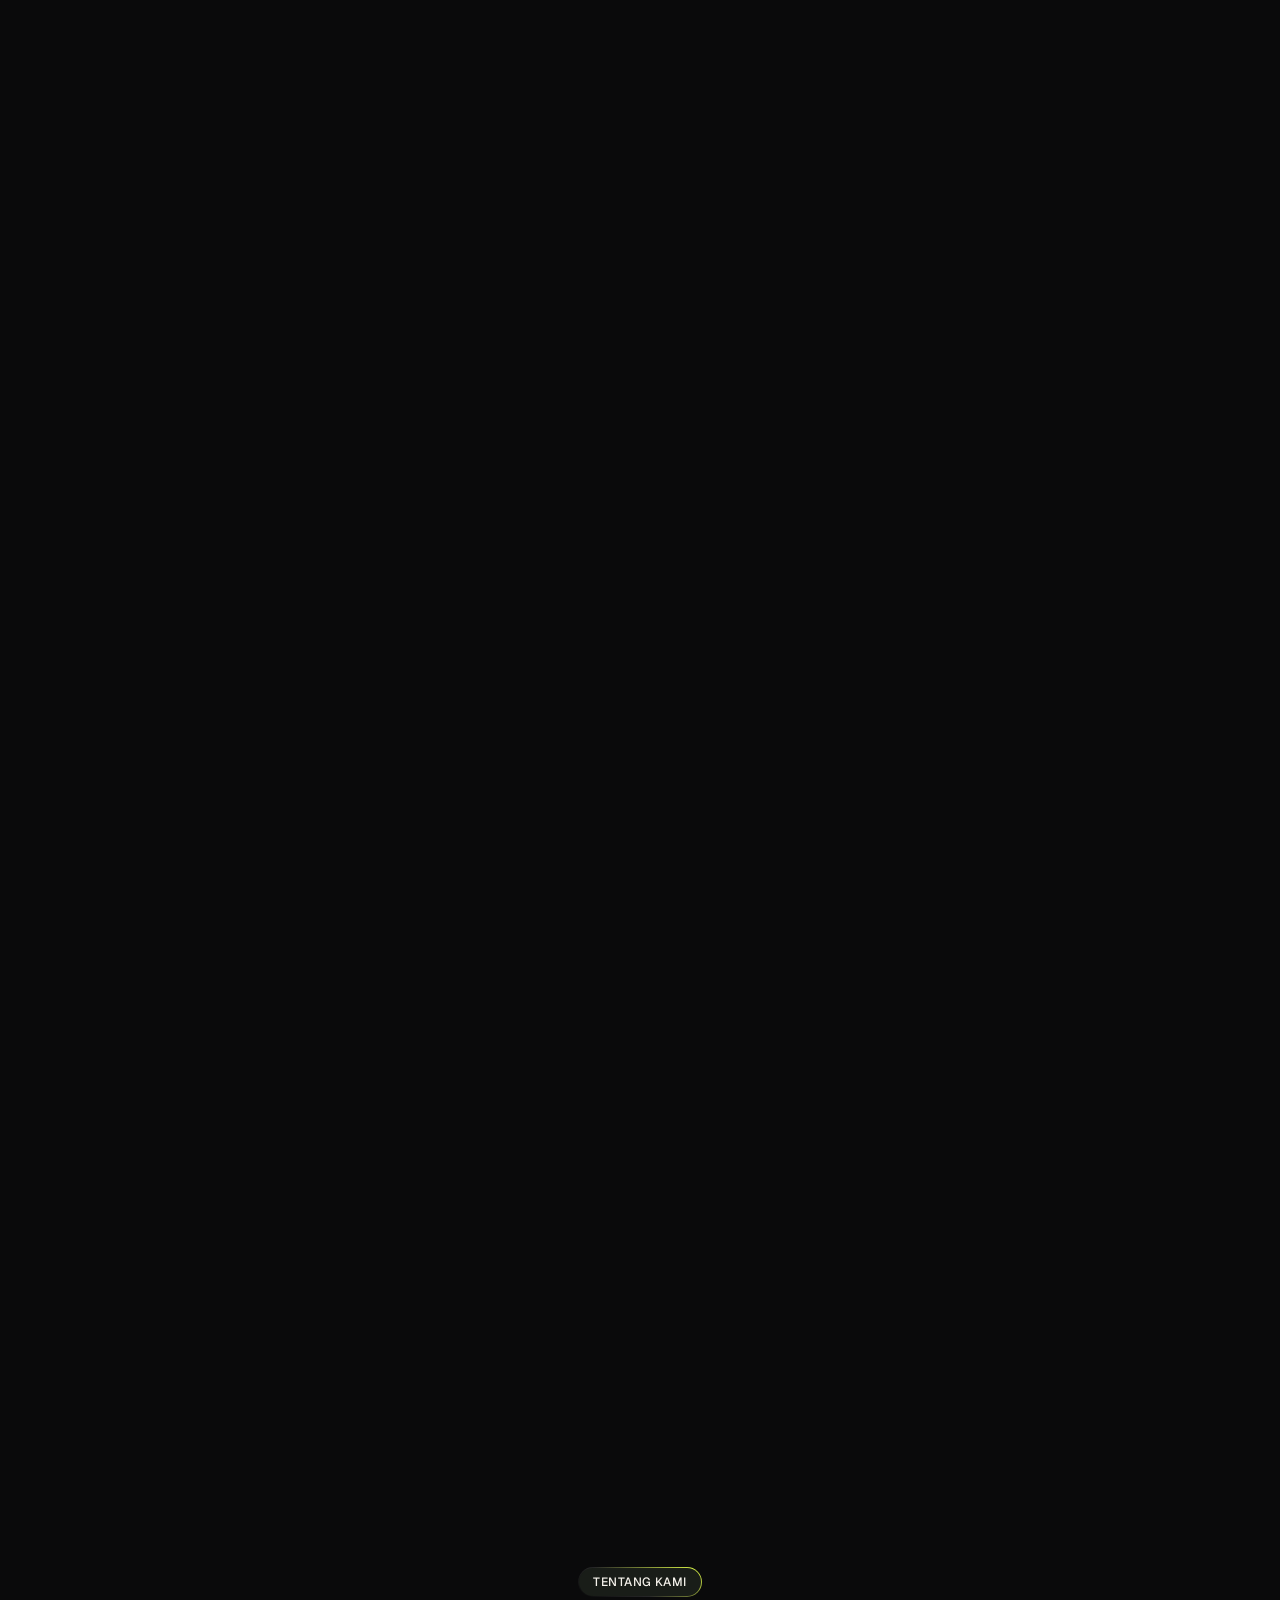
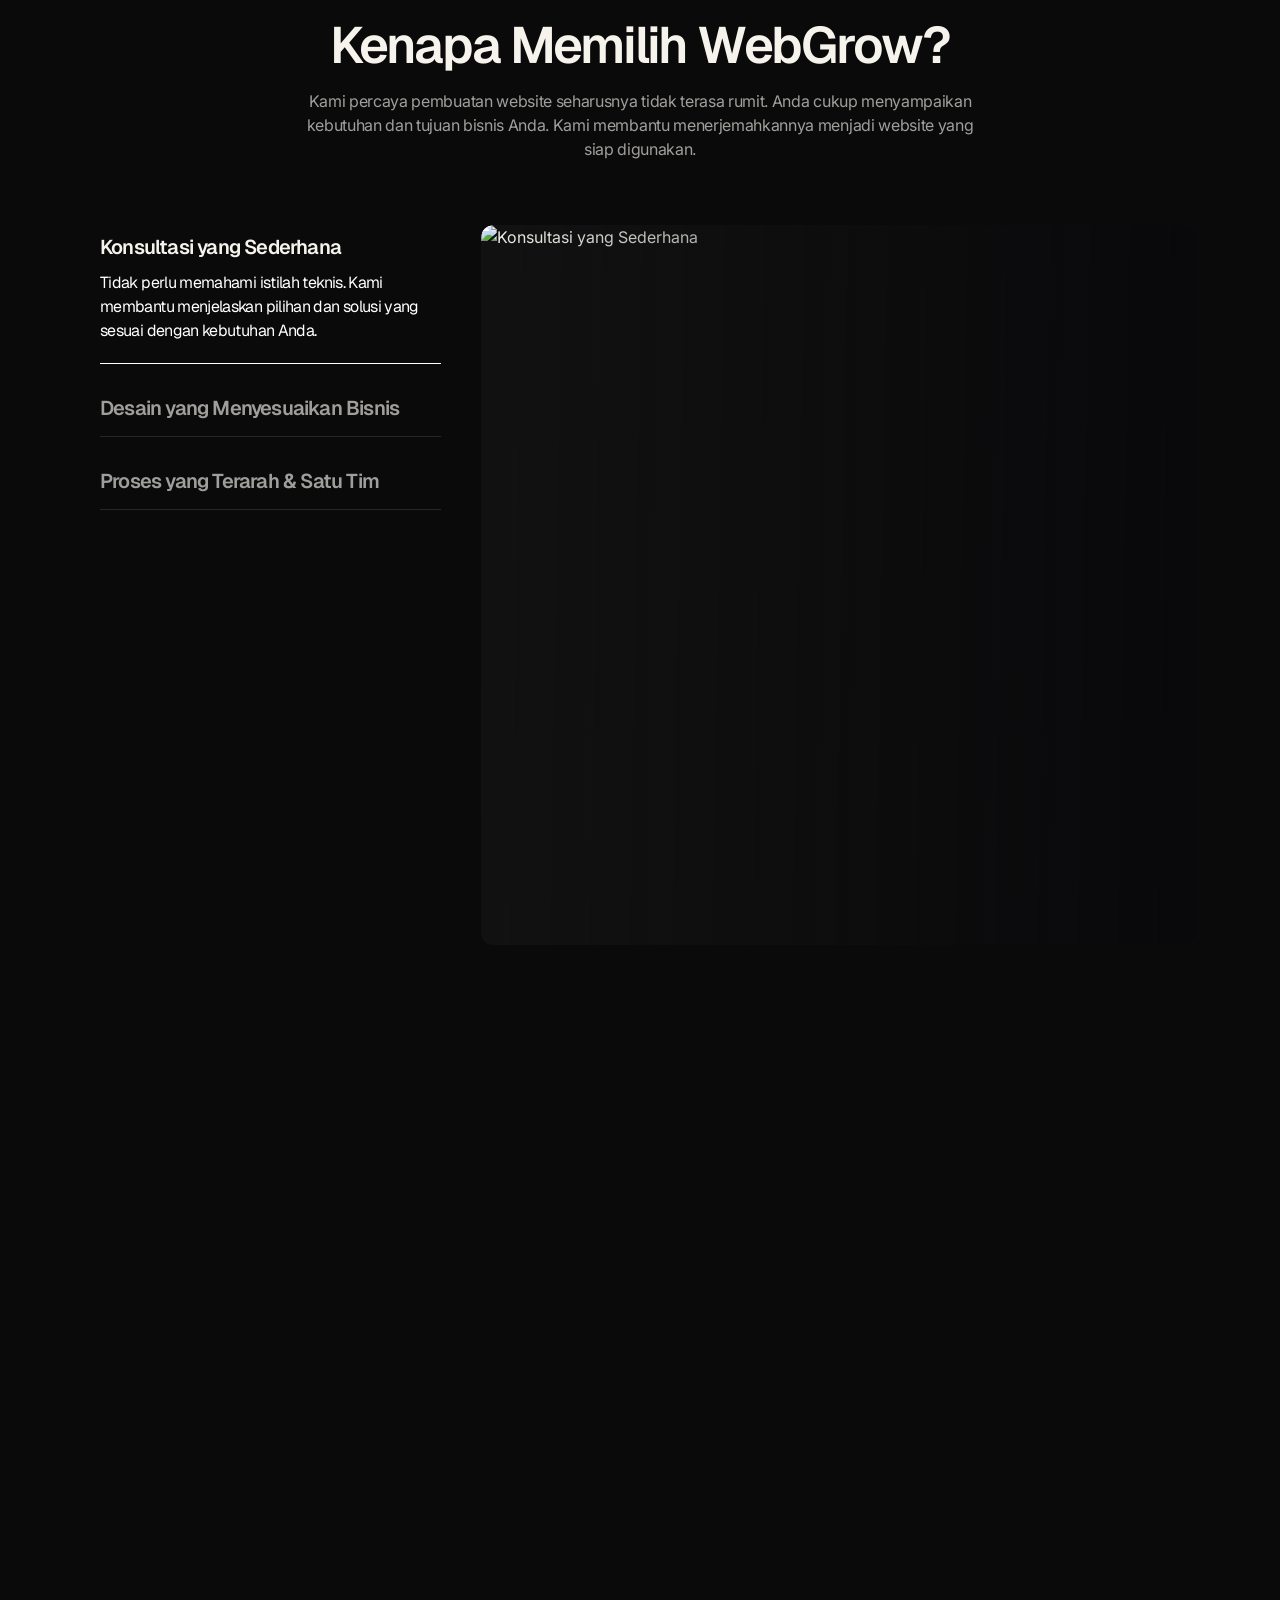
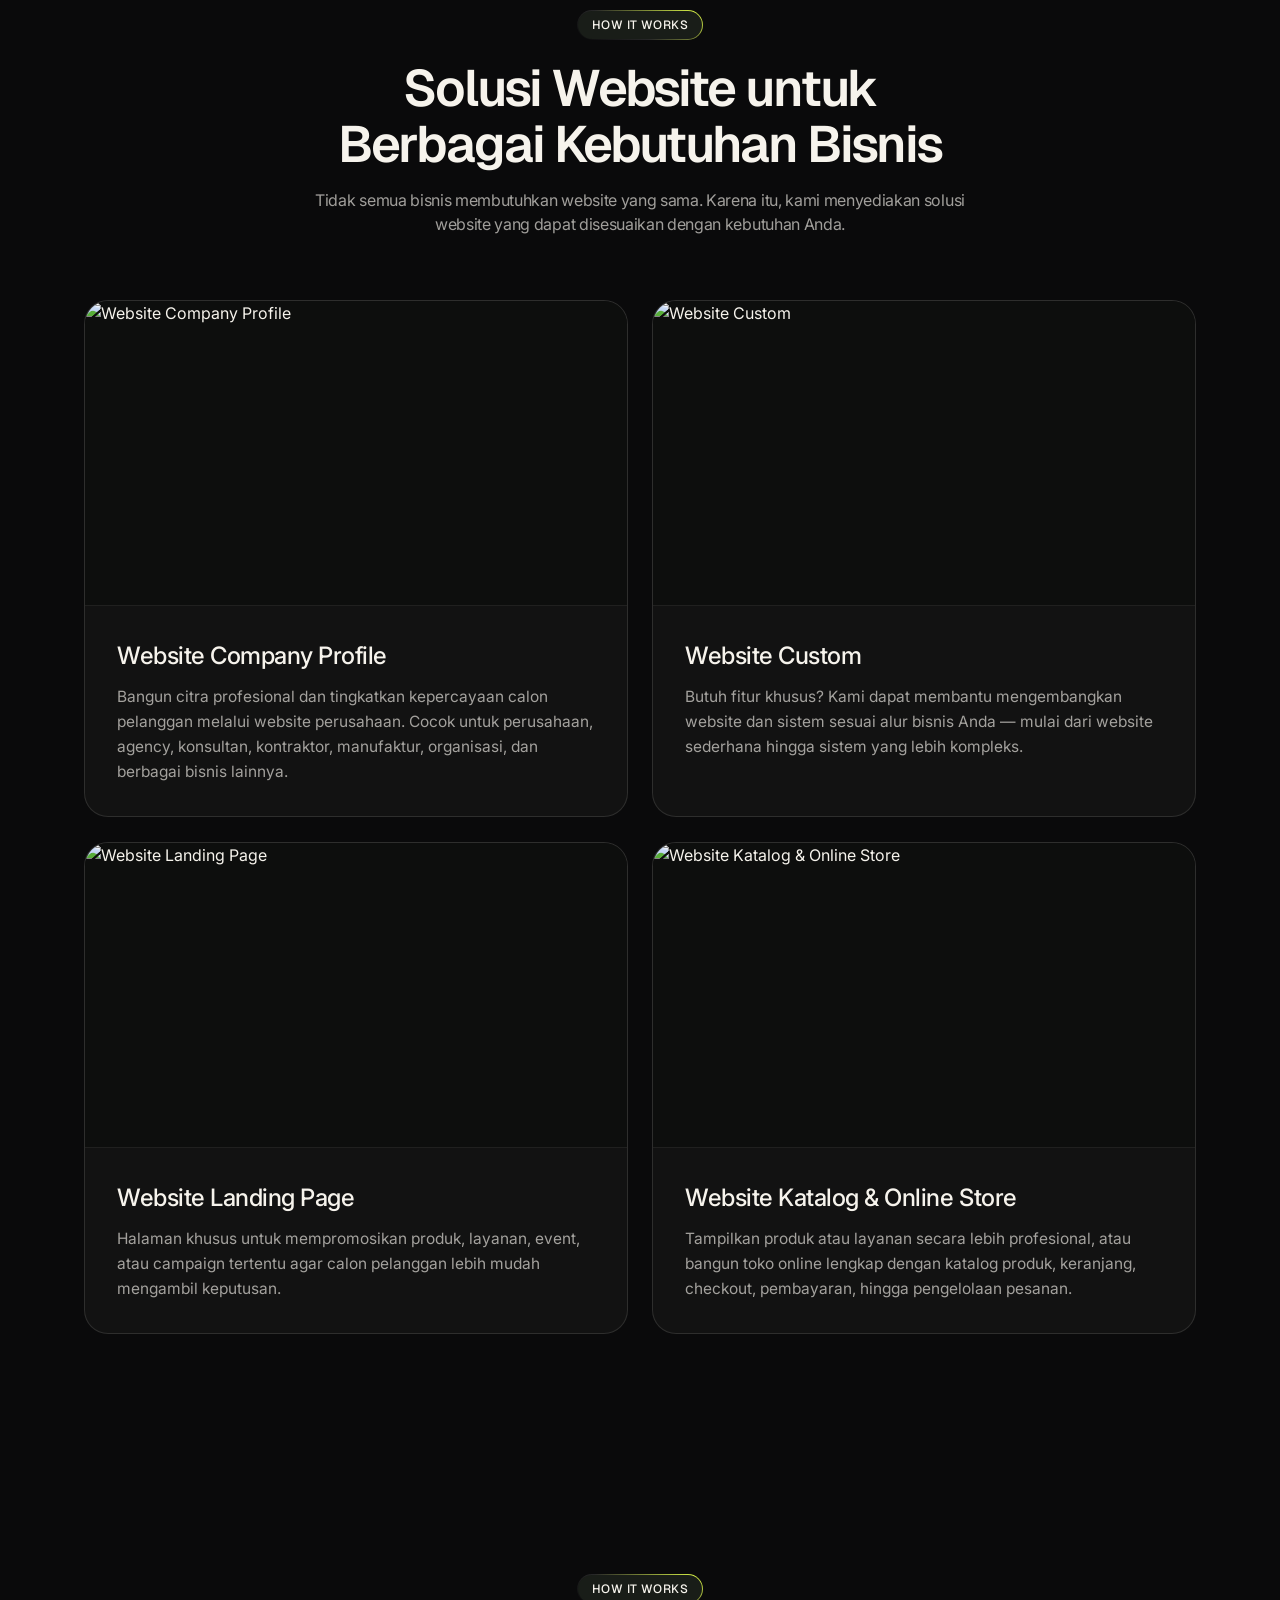
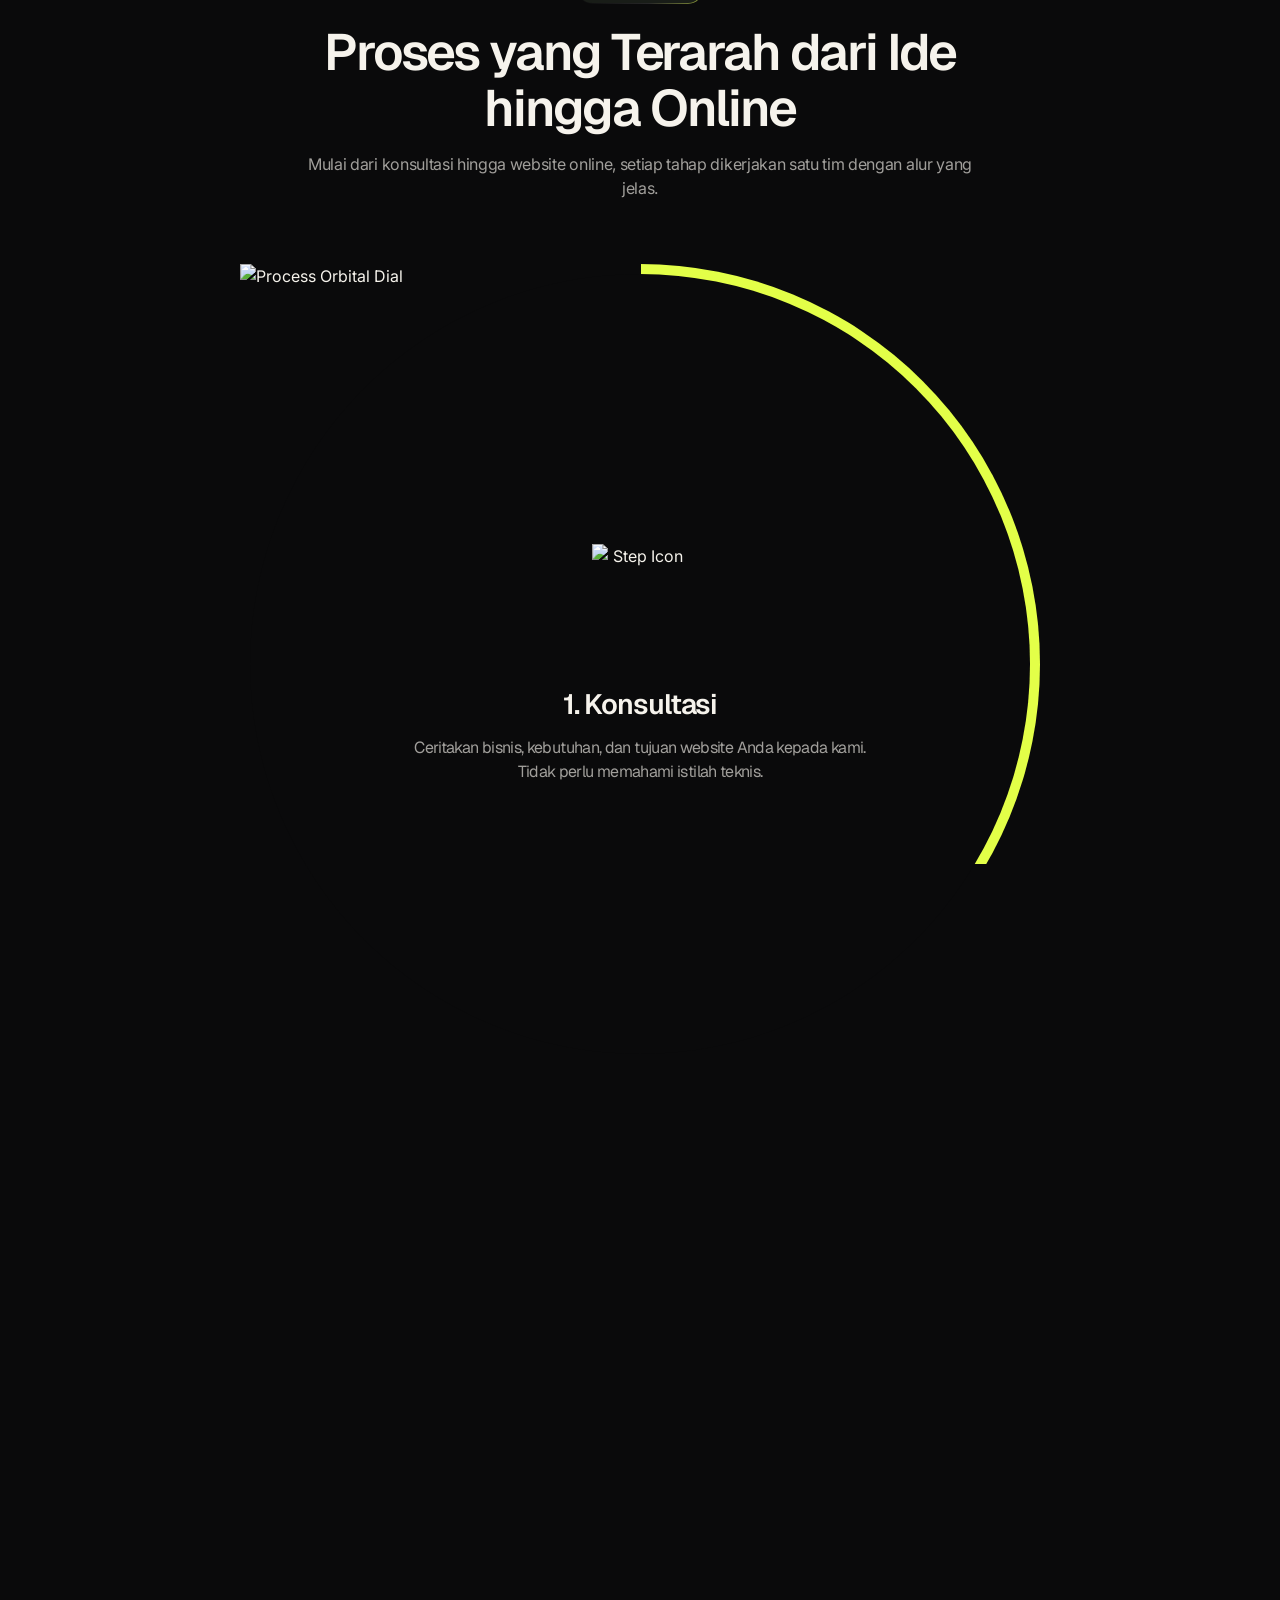
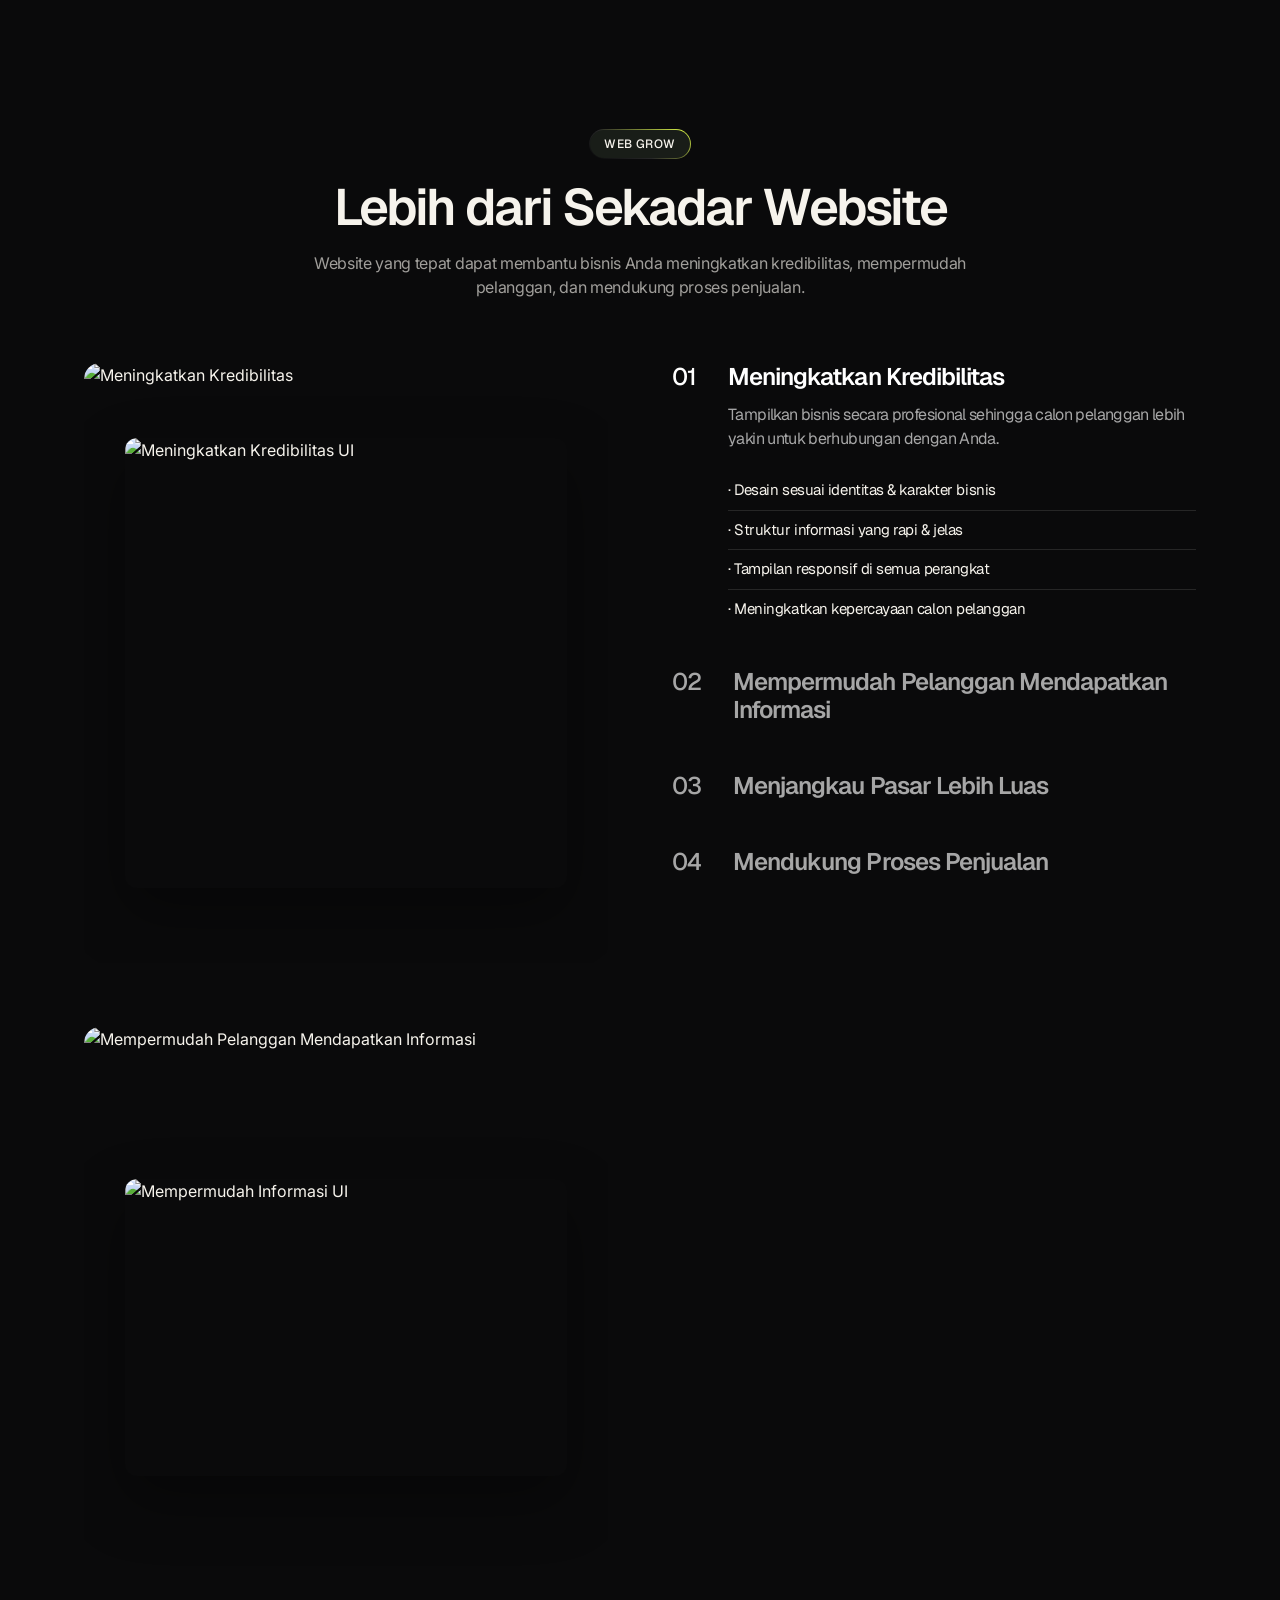
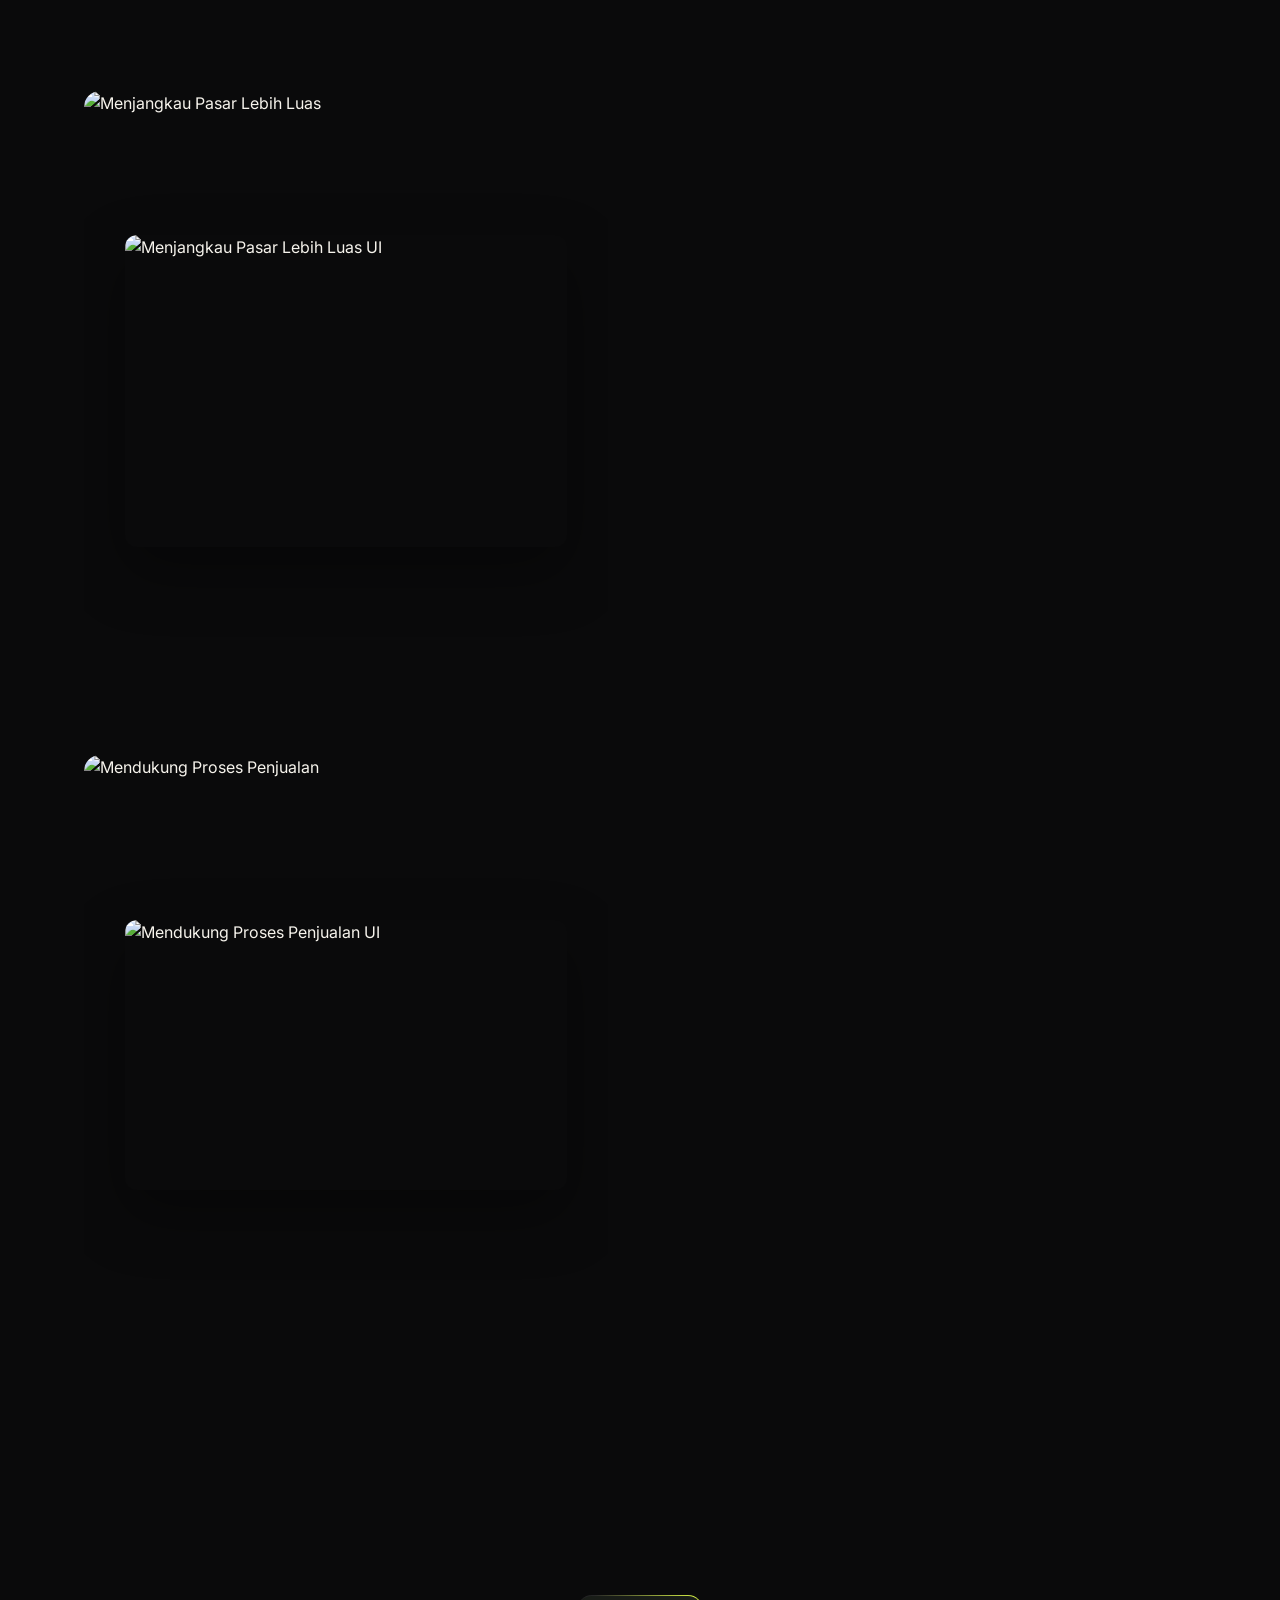
==== commit 8bd03fef: "feat: add pricing page with comparison matrix and remove how-it-works & faq from navbars" ====
--- a/index.html
+++ b/index.html
@@ -25,6 +25,7 @@
 
 
 
+
 <!-- ========================================================================
        1. TOP NAVBAR (Transparent over White Sky Hero, exact match to video)
        ======================================================================== -->
@@ -34,13 +35,12 @@
         <img src="Asset/webgrow-logo-dark.png" alt="WebGrow" />
       </a>
 
-      <ul class="nav-links" id="navLinks">
+            <ul class="nav-links" id="navLinks">
         <li><a href="about.html">About Us</a></li>
         <li><a href="feature.html">Feature</a></li>
-        <li><a href="use-case.html">Use Case</a></li>        <li><a href="integration.html">Integrations</a></li>
-        <li><a href="#services">How it Works</a></li>
-        <li><a href="#pricing">Pricing</a></li>
-        <li><a href="#faq">FAQ</a></li>
+        <li><a href="use-case.html">Use Case</a></li>
+        <li><a href="integration.html">Integrations</a></li>
+        <li><a href="pricing.html">Pricing</a></li>
       </ul>
 
       <div class="nav-actions">
@@ -1192,13 +1192,12 @@
         <div class="footer-col">
           <h4>Navigation Links</h4>
           <ul>
-            <li><a href="#top">Home</a></li>
+            <li><a href="index.html">Home</a></li>
+            <li><a href="about.html">About Us</a></li>
             <li><a href="feature.html">Feature</a></li>
-        <li><a href="use-case.html">Use Case</a></li>        <li><a href="integration.html">Integrations</a></li>
-            <li><a href="#services">Services</a></li>
-            <li><a href="#features">Solutions</a></li>
-            <li><a href="#stats">Case Study</a></li>
-            <li><a href="#pricing">Pricing</a></li>
+            <li><a href="use-case.html">Use Case</a></li>
+            <li><a href="integration.html">Integrations</a></li>
+            <li><a href="pricing.html">Pricing</a></li>
           </ul>
         </div>
 
@@ -1274,6 +1273,7 @@
   
   
   
+  
   </div>
 
   <!-- In-Memory Templates for Instant Iris Transition (Works on file:/// and HTTP) -->
@@ -1287,13 +1287,12 @@
         <img src="Asset/webgrow-logo-dark.png" alt="WebGrow" />
       </a>
 
-      <ul class="nav-links" id="navLinks">
+            <ul class="nav-links" id="navLinks">
         <li><a href="about.html">About Us</a></li>
         <li><a href="feature.html">Feature</a></li>
-        <li><a href="use-case.html">Use Case</a></li>        <li><a href="integration.html">Integrations</a></li>
-        <li><a href="#services">How it Works</a></li>
-        <li><a href="#pricing">Pricing</a></li>
-        <li><a href="#faq">FAQ</a></li>
+        <li><a href="use-case.html">Use Case</a></li>
+        <li><a href="integration.html">Integrations</a></li>
+        <li><a href="pricing.html">Pricing</a></li>
       </ul>
 
       <div class="nav-actions">
@@ -2445,13 +2444,12 @@
         <div class="footer-col">
           <h4>Navigation Links</h4>
           <ul>
-            <li><a href="#top">Home</a></li>
+            <li><a href="index.html">Home</a></li>
+            <li><a href="about.html">About Us</a></li>
             <li><a href="feature.html">Feature</a></li>
-        <li><a href="use-case.html">Use Case</a></li>        <li><a href="integration.html">Integrations</a></li>
-            <li><a href="#services">Services</a></li>
-            <li><a href="#features">Solutions</a></li>
-            <li><a href="#stats">Case Study</a></li>
-            <li><a href="#pricing">Pricing</a></li>
+            <li><a href="use-case.html">Use Case</a></li>
+            <li><a href="integration.html">Integrations</a></li>
+            <li><a href="pricing.html">Pricing</a></li>
           </ul>
         </div>
 
@@ -2527,6 +2525,7 @@
   
   
   
+  
   </template>
   <template id="aboutPageTemplate">
 <!-- ========================================================================
@@ -2538,13 +2537,12 @@
         <img src="Asset/webgrow-logo-light.png" alt="WebGrow" />
       </a>
 
-      <ul class="nav-links nav-links-dark" id="navLinks">
+            <ul class="nav-links nav-links-dark" id="navLinks">
         <li><a href="about.html" class="active">About Us</a></li>
         <li><a href="feature.html">Feature</a></li>
-        <li><a href="use-case.html">Use Case</a></li>        <li><a href="integration.html">Integrations</a></li>
-        <li><a href="index.html#services">How it Works</a></li>
-        <li><a href="index.html#pricing">Pricing</a></li>
-        <li><a href="#faq">FAQ</a></li>
+        <li><a href="use-case.html">Use Case</a></li>
+        <li><a href="integration.html">Integrations</a></li>
+        <li><a href="pricing.html">Pricing</a></li>
       </ul>
 
       <div class="nav-actions">
@@ -3222,12 +3220,11 @@
           <h4>Navigation Links</h4>
           <ul>
             <li><a href="index.html">Home</a></li>
+            <li><a href="about.html">About Us</a></li>
             <li><a href="feature.html">Feature</a></li>
-        <li><a href="use-case.html">Use Case</a></li>        <li><a href="integration.html">Integrations</a></li>
-            <li><a href="index.html#services">Services</a></li>
-            <li><a href="index.html#features">Solutions</a></li>
-            <li><a href="index.html#stats">Case Study</a></li>
-            <li><a href="index.html#pricing">Pricing</a></li>
+            <li><a href="use-case.html">Use Case</a></li>
+            <li><a href="integration.html">Integrations</a></li>
+            <li><a href="pricing.html">Pricing</a></li>
           </ul>
         </div>
 
@@ -3304,6 +3301,7 @@
   
   
   
+  
   </template>
   <template id="featurePageTemplate">
 <!-- ========================================================================
@@ -3315,13 +3313,12 @@
         <img src="Asset/webgrow-logo-dark.png" alt="WebGrow" />
       </a>
 
-      <ul class="nav-links" id="navLinks">
+            <ul class="nav-links" id="navLinks">
         <li><a href="about.html">About Us</a></li>
         <li><a href="feature.html" class="active">Feature</a></li>
-        <li><a href="use-case.html">Use Case</a></li>        <li><a href="integration.html">Integrations</a></li>
-        <li><a href="index.html#services">How it Works</a></li>
-        <li><a href="index.html#pricing">Pricing</a></li>
-        <li><a href="#faq">FAQ</a></li>
+        <li><a href="use-case.html">Use Case</a></li>
+        <li><a href="integration.html">Integrations</a></li>
+        <li><a href="pricing.html">Pricing</a></li>
       </ul>
 
       <div class="nav-actions">
@@ -3958,12 +3955,11 @@
           <h4>Navigation Links</h4>
           <ul>
             <li><a href="index.html">Home</a></li>
+            <li><a href="about.html">About Us</a></li>
             <li><a href="feature.html">Feature</a></li>
-        <li><a href="use-case.html">Use Case</a></li>        <li><a href="integration.html">Integrations</a></li>
-            <li><a href="index.html#services">Services</a></li>
-            <li><a href="index.html#features">Solutions</a></li>
-            <li><a href="index.html#stats">Case Study</a></li>
-            <li><a href="index.html#pricing">Pricing</a></li>
+            <li><a href="use-case.html">Use Case</a></li>
+            <li><a href="integration.html">Integrations</a></li>
+            <li><a href="pricing.html">Pricing</a></li>
           </ul>
         </div>
 
@@ -4040,6 +4036,7 @@
   
   
   
+  
   </template>
   <template id="useCasePageTemplate">
 <!-- ========================================================================
@@ -4051,14 +4048,12 @@
         <img src="Asset/webgrow-logo-dark.png" alt="WebGrow" />
       </a>
 
-      <ul class="nav-links" id="navLinks">
+            <ul class="nav-links" id="navLinks">
         <li><a href="about.html">About Us</a></li>
         <li><a href="feature.html">Feature</a></li>
         <li><a href="use-case.html" class="active">Use Case</a></li>
         <li><a href="integration.html">Integrations</a></li>
-        <li><a href="index.html#services">How it Works</a></li>
-        <li><a href="index.html#pricing">Pricing</a></li>
-        <li><a href="#faq">FAQ</a></li>
+        <li><a href="pricing.html">Pricing</a></li>
       </ul>
 
       <div class="nav-actions">
@@ -4526,15 +4521,14 @@
         </div>
 
         <div class="footer-col">
-          <h4>Main Pages</h4>
+                    <h4>Main Pages</h4>
           <ul>
             <li><a href="index.html">Home</a></li>
             <li><a href="about.html">About</a></li>
             <li><a href="feature.html">Feature</a></li>
             <li><a href="use-case.html">Use Case</a></li>
             <li><a href="integration.html">Integration</a></li>
-        <li><a href="integration.html">Integrations</a></li>
-            <li><a href="index.html#services">Integration</a></li>
+            <li><a href="pricing.html">Pricing</a></li>
           </ul>
         </div>
 
@@ -4617,6 +4611,7 @@
   
   
   
+  
   </template>
   <template id="integrationPageTemplate">
 <!-- ========================================================================
@@ -4628,14 +4623,12 @@
         <img src="Asset/webgrow-logo-light.png" alt="WebGrow" />
       </a>
 
-      <ul class="nav-links nav-links-dark" id="navLinks">
+            <ul class="nav-links nav-links-dark" id="navLinks">
         <li><a href="about.html">About Us</a></li>
         <li><a href="feature.html">Feature</a></li>
         <li><a href="use-case.html">Use Case</a></li>
         <li><a href="integration.html" class="active">Integrations</a></li>
-        <li><a href="index.html#services">How it Works</a></li>
-        <li><a href="index.html#pricing">Pricing</a></li>
-        <li><a href="#faq">FAQ</a></li>
+        <li><a href="pricing.html">Pricing</a></li>
       </ul>
 
       <div class="nav-actions">
@@ -4924,13 +4917,14 @@
         </div>
 
         <div class="footer-col">
-          <h4>Main Pages</h4>
+                    <h4>Main Pages</h4>
           <ul>
             <li><a href="index.html">Home</a></li>
             <li><a href="about.html">About</a></li>
             <li><a href="feature.html">Feature</a></li>
             <li><a href="use-case.html">Use Case</a></li>
             <li><a href="integration.html">Integration</a></li>
+            <li><a href="pricing.html">Pricing</a></li>
           </ul>
         </div>
 
@@ -5011,6 +5005,457 @@
 
   
   
+  
+  </template>
+  <template id="pricingPageTemplate">
+<!-- ========================================================================
+       1. TOP NAVBAR
+       ======================================================================== -->
+  <header class="navbar-wrap navbar-dark" id="navbarWrap">
+    <nav class="navbar" aria-label="Main Navigation">
+      <a href="index.html" class="nav-logo" aria-label="WebGrow Home">
+        <img src="Asset/webgrow-logo-light.png" alt="WebGrow" />
+      </a>
+
+      <ul class="nav-links nav-links-dark" id="navLinks">
+        <li><a href="about.html">About Us</a></li>
+        <li><a href="feature.html">Feature</a></li>
+        <li><a href="use-case.html">Use Case</a></li>
+        <li><a href="integration.html">Integrations</a></li>
+        <li><a href="pricing.html" class="active">Pricing</a></li>
+      </ul>
+
+      <div class="nav-actions">
+        <button type="button" class="btn-nav-white open-modal-btn" data-modal-title="Konsultasikan Kebutuhan Anda">
+          <span class="btn-roll-wrap">
+            <span class="btn-roll-text">Get Started</span>
+            <span class="btn-roll-text" aria-hidden="true">Get Started</span>
+          </span>
+        </button>
+        <button type="button" class="mobile-toggle mobile-toggle-dark" id="mobileToggle" aria-label="Toggle Menu">
+          ☰
+        </button>
+      </div>
+    </nav>
+  </header>
+
+  <!-- ========================================================================
+       2. PRICING HERO & CARDS SECTION
+       ======================================================================== -->
+  <section class="pricing-hero-section" id="top">
+    <div class="container">
+      <div class="section-tag-wrap"><span class="section-tag">PRICING</span></div>
+      <h1 class="pricing-hero-title">Simple pricing</h1>
+      <p class="pricing-hero-desc">
+        Start free and stay free as long as you need. Upgrade only when your agents are running production workloads — and scale down or cancel anytime.
+      </p>
+
+      <!-- Monthly / Yearly Billing Switcher -->
+      <div class="billing-switcher-wrap">
+        <div class="billing-switcher" data-mode="monthly" role="tablist">
+          <div class="billing-slider" aria-hidden="true"></div>
+          <button type="button" class="billing-btn active" data-billing="monthly" role="tab" aria-selected="true">
+            Monthly
+          </button>
+          <button type="button" class="billing-btn" data-billing="yearly" role="tab" aria-selected="false">
+            Yearly <span class="discount-pill">(-20% off)</span>
+          </button>
+        </div>
+      </div>
+
+      <!-- 3 Pricing Cards Grid -->
+      <div class="pricing-grid">
+        <!-- 1. Starter Plan -->
+        <div class="pricing-card">
+          <div class="pricing-card-head">
+            <h3 class="pricing-tier">Starter</h3>
+            <p class="pricing-desc">
+              For teams exploring AI automation and testing what agents can do before committing to a paid plan.
+            </p>
+          </div>
+          <div class="pricing-divider"></div>
+          <div class="pricing-card-price-box">
+            <div class="pricing-price">
+              <span class="pricing-currency">$</span>
+              <span class="pricing-amount">0</span>
+            </div>
+            <span class="pricing-period">/forever</span>
+          </div>
+          <button type="button" class="pricing-btn pricing-btn-dark open-modal-btn" data-modal-title="Mulai Gratis dengan Paket Starter">
+            <span class="btn-roll-wrap">
+              <span class="btn-roll-text">Start Free</span>
+              <span class="btn-roll-text" aria-hidden="true">Start Free</span>
+            </span>
+          </button>
+          <div class="pricing-divider"></div>
+          <ul class="pricing-features">
+            <li>
+              <span class="pricing-check-icon">
+                <svg width="14" height="14" viewBox="0 0 24 24" fill="none" stroke="currentColor" stroke-width="2.5" stroke-linecap="round" stroke-linejoin="round"><polyline points="20 6 9 17 4 12"/></svg>
+              </span>
+              <span>2 active agents</span>
+            </li>
+            <li>
+              <span class="pricing-check-icon">
+                <svg width="14" height="14" viewBox="0 0 24 24" fill="none" stroke="currentColor" stroke-width="2.5" stroke-linecap="round" stroke-linejoin="round"><polyline points="20 6 9 17 4 12"/></svg>
+              </span>
+              <span>1,000 decisions / month</span>
+            </li>
+            <li>
+              <span class="pricing-check-icon">
+                <svg width="14" height="14" viewBox="0 0 24 24" fill="none" stroke="currentColor" stroke-width="2.5" stroke-linecap="round" stroke-linejoin="round"><polyline points="20 6 9 17 4 12"/></svg>
+              </span>
+              <span>5 integrations</span>
+            </li>
+            <li>
+              <span class="pricing-check-icon">
+                <svg width="14" height="14" viewBox="0 0 24 24" fill="none" stroke="currentColor" stroke-width="2.5" stroke-linecap="round" stroke-linejoin="round"><polyline points="20 6 9 17 4 12"/></svg>
+              </span>
+              <span>Community support</span>
+            </li>
+            <li>
+              <span class="pricing-check-icon">
+                <svg width="14" height="14" viewBox="0 0 24 24" fill="none" stroke="currentColor" stroke-width="2.5" stroke-linecap="round" stroke-linejoin="round"><polyline points="20 6 9 17 4 12"/></svg>
+              </span>
+              <span>7-day decision history</span>
+            </li>
+          </ul>
+        </div>
+
+        <!-- 2. Growth Plan (Featured / Popular) -->
+        <div class="pricing-card featured">
+          <div class="pricing-card-head">
+            <h3 class="pricing-tier">Growth</h3>
+            <p class="pricing-desc">
+              For teams using AI in production with necessary integrations and support.
+            </p>
+          </div>
+          <div class="pricing-divider"></div>
+          <div class="pricing-card-price-box">
+            <div class="pricing-price">
+              <span class="pricing-currency">$</span>
+              <span class="pricing-amount" data-monthly="99" data-yearly="79">99</span>
+            </div>
+            <span class="pricing-period">/Month</span>
+          </div>
+          <button type="button" class="pricing-btn pricing-btn-lime open-modal-btn" data-modal-title="Mulai Uji Coba Gratis Paket Growth">
+            <span class="btn-roll-wrap">
+              <span class="btn-roll-text">Start Free Trial</span>
+              <span class="btn-roll-text" aria-hidden="true">Start Free Trial</span>
+            </span>
+          </button>
+          <div class="pricing-divider"></div>
+          <ul class="pricing-features">
+            <li>
+              <span class="pricing-check-icon">
+                <svg width="14" height="14" viewBox="0 0 24 24" fill="none" stroke="currentColor" stroke-width="2.5" stroke-linecap="round" stroke-linejoin="round"><polyline points="20 6 9 17 4 12"/></svg>
+              </span>
+              <span>10 active agents</span>
+            </li>
+            <li>
+              <span class="pricing-check-icon">
+                <svg width="14" height="14" viewBox="0 0 24 24" fill="none" stroke="currentColor" stroke-width="2.5" stroke-linecap="round" stroke-linejoin="round"><polyline points="20 6 9 17 4 12"/></svg>
+              </span>
+              <span>50,000 decisions / month</span>
+            </li>
+            <li>
+              <span class="pricing-check-icon">
+                <svg width="14" height="14" viewBox="0 0 24 24" fill="none" stroke="currentColor" stroke-width="2.5" stroke-linecap="round" stroke-linejoin="round"><polyline points="20 6 9 17 4 12"/></svg>
+              </span>
+              <span>80+ integrations</span>
+            </li>
+            <li>
+              <span class="pricing-check-icon">
+                <svg width="14" height="14" viewBox="0 0 24 24" fill="none" stroke="currentColor" stroke-width="2.5" stroke-linecap="round" stroke-linejoin="round"><polyline points="20 6 9 17 4 12"/></svg>
+              </span>
+              <span>SSO + role-based access</span>
+            </li>
+            <li>
+              <span class="pricing-check-icon">
+                <svg width="14" height="14" viewBox="0 0 24 24" fill="none" stroke="currentColor" stroke-width="2.5" stroke-linecap="round" stroke-linejoin="round"><polyline points="20 6 9 17 4 12"/></svg>
+              </span>
+              <span>Full audit logs</span>
+            </li>
+          </ul>
+        </div>
+
+        <!-- 3. Enterprise Plan -->
+        <div class="pricing-card">
+          <div class="pricing-card-head">
+            <h3 class="pricing-tier">Enterprise</h3>
+            <p class="pricing-desc">
+              For organizations that need custom agents, unlimited scale, dedicated support, and enterprise compliance.
+            </p>
+          </div>
+          <div class="pricing-divider"></div>
+          <div class="pricing-card-price-box">
+            <div class="pricing-price">
+              <span class="pricing-amount-text">Custom</span>
+            </div>
+            <span class="pricing-period">/tailored</span>
+          </div>
+          <button type="button" class="pricing-btn pricing-btn-dark open-modal-btn" data-modal-title="Hubungi Kami untuk Paket Enterprise">
+            <span class="btn-roll-wrap">
+              <span class="btn-roll-text">Contact Us</span>
+              <span class="btn-roll-text" aria-hidden="true">Contact Us</span>
+            </span>
+          </button>
+          <div class="pricing-divider"></div>
+          <ul class="pricing-features">
+            <li>
+              <span class="pricing-check-icon">
+                <svg width="14" height="14" viewBox="0 0 24 24" fill="none" stroke="currentColor" stroke-width="2.5" stroke-linecap="round" stroke-linejoin="round"><polyline points="20 6 9 17 4 12"/></svg>
+              </span>
+              <span>Unlimited active agents</span>
+            </li>
+            <li>
+              <span class="pricing-check-icon">
+                <svg width="14" height="14" viewBox="0 0 24 24" fill="none" stroke="currentColor" stroke-width="2.5" stroke-linecap="round" stroke-linejoin="round"><polyline points="20 6 9 17 4 12"/></svg>
+              </span>
+              <span>Unlimited decisions / month</span>
+            </li>
+            <li>
+              <span class="pricing-check-icon">
+                <svg width="14" height="14" viewBox="0 0 24 24" fill="none" stroke="currentColor" stroke-width="2.5" stroke-linecap="round" stroke-linejoin="round"><polyline points="20 6 9 17 4 12"/></svg>
+              </span>
+              <span>Custom integrations &amp; SLA</span>
+            </li>
+            <li>
+              <span class="pricing-check-icon">
+                <svg width="14" height="14" viewBox="0 0 24 24" fill="none" stroke="currentColor" stroke-width="2.5" stroke-linecap="round" stroke-linejoin="round"><polyline points="20 6 9 17 4 12"/></svg>
+              </span>
+              <span>Self-hosted deployment options</span>
+            </li>
+            <li>
+              <span class="pricing-check-icon">
+                <svg width="14" height="14" viewBox="0 0 24 24" fill="none" stroke="currentColor" stroke-width="2.5" stroke-linecap="round" stroke-linejoin="round"><polyline points="20 6 9 17 4 12"/></svg>
+              </span>
+              <span>Dedicated account manager &amp; 24/7 support</span>
+            </li>
+          </ul>
+        </div>
+      </div>
+    </div>
+  </section>
+
+  <!-- ========================================================================
+       3. COMPARISON SECTION ("Every feature, side by side.")
+       ======================================================================== -->
+  <section class="pricing-comparison-section" id="pricing-comparison">
+    <div class="container">
+      <div class="comparison-header">
+        <div class="section-tag-wrap"><span class="section-tag">COMPARISON</span></div>
+        <h2 class="comparison-title">Every feature, side by side.</h2>
+        <p class="comparison-desc">
+          See exactly what's included in each plan — from agent limits to security controls. Upgrade or downgrade anytime.
+        </p>
+      </div>
+
+      <div class="comparison-table-wrap">
+        <table class="comparison-table" aria-label="Feature Comparison Matrix">
+          <thead>
+            <tr>
+              <th class="comp-col-desc">
+                Compare Starter, Growth, and Enterprise on agents, workflows, insights, integrations, security.
+              </th>
+              <th class="comp-col-plan">
+                <h3>Starter</h3>
+                <div class="comp-price">$0 <span>/forever</span></div>
+                <button type="button" class="comp-btn open-modal-btn" data-modal-title="Mulai Starter Free">Start Free Trial</button>
+              </th>
+              <th class="comp-col-plan comp-col-growth">
+                <h3>Growth</h3>
+                <div class="comp-price">$99 <span>/Month</span></div>
+                <button type="button" class="comp-btn comp-btn-lime open-modal-btn" data-modal-title="Mulai Growth Free Trial">Start Free Trial</button>
+              </th>
+              <th class="comp-col-plan">
+                <h3>Enterprise</h3>
+                <div class="comp-price">Custom</div>
+                <button type="button" class="comp-btn open-modal-btn" data-modal-title="Hubungi Enterprise">Contact Us</button>
+              </th>
+            </tr>
+          </thead>
+          <tbody>
+            <!-- Category: Agent -->
+            <tr class="comp-category-row">
+              <td colspan="4">Agent</td>
+            </tr>
+            <tr>
+              <td>Active agents</td>
+              <td>2</td>
+              <td>10</td>
+              <td>Unlimited</td>
+            </tr>
+            <tr>
+              <td>Agent runs / month</td>
+              <td>1,000</td>
+              <td>50,000</td>
+              <td>Unlimited</td>
+            </tr>
+            <tr>
+              <td>Agent configuration</td>
+              <td><span class="comp-check">✓</span></td>
+              <td><span class="comp-check">✓</span></td>
+              <td><span class="comp-check">✓</span></td>
+            </tr>
+            <tr>
+              <td>Custom agent design</td>
+              <td><span class="comp-dash">—</span></td>
+              <td><span class="comp-dash">—</span></td>
+              <td><span class="comp-check">✓</span></td>
+            </tr>
+
+            <!-- Category: Workflows -->
+            <tr class="comp-category-row">
+              <td colspan="4">Workflows</td>
+            </tr>
+            <tr>
+              <td>Workflow builder</td>
+              <td><span class="comp-check">✓</span></td>
+              <td><span class="comp-check">✓</span></td>
+              <td><span class="comp-check">✓</span></td>
+            </tr>
+            <tr>
+              <td>Multi-step workflows</td>
+              <td><span class="comp-dash">—</span></td>
+              <td>Up to 10</td>
+              <td>Unlimited</td>
+            </tr>
+            <tr>
+              <td>Approval logic</td>
+              <td><span class="comp-dash">—</span></td>
+              <td><span class="comp-check">✓</span></td>
+              <td><span class="comp-check">✓</span></td>
+            </tr>
+            <tr>
+              <td>Scheduled triggers</td>
+              <td>Weekly</td>
+              <td>Daily</td>
+              <td>Custom</td>
+            </tr>
+
+            <!-- Category: Integrations -->
+            <tr class="comp-category-row">
+              <td colspan="4">Integrations</td>
+            </tr>
+            <tr>
+              <td>Native integrations</td>
+              <td>5</td>
+              <td>80+</td>
+              <td>Unlimited</td>
+            </tr>
+            <tr>
+              <td>API &amp; webhooks</td>
+              <td><span class="comp-dash">—</span></td>
+              <td><span class="comp-check">✓</span></td>
+              <td><span class="comp-check">✓</span></td>
+            </tr>
+            <tr>
+              <td>Custom integrations</td>
+              <td><span class="comp-dash">—</span></td>
+              <td><span class="comp-dash">—</span></td>
+              <td><span class="comp-check">✓</span></td>
+            </tr>
+            <tr>
+              <td>Self-hosted deployment</td>
+              <td><span class="comp-dash">—</span></td>
+              <td><span class="comp-dash">—</span></td>
+              <td><span class="comp-check">✓</span></td>
+            </tr>
+          </tbody>
+        </table>
+      </div>
+    </div>
+  </section>
+
+  <!-- ========================================================================
+       4. FINAL CTA SECTION ("Your Team's Next Decision Could Make Itself.")
+       ======================================================================== -->
+  <section class="final-cta-section reveal">
+    <div class="container">
+      <div class="final-cta-card">
+        <h2 class="final-cta-title">Your Team's Next Decision Could Make Itself.</h2>
+        <p class="final-cta-desc">
+          Deploy your first AI agent in under an hour. No credit card, no setup fees, and no ML team required — just connect your data and let WebGrow handle the rest.
+        </p>
+        <div class="final-cta-actions">
+          <button type="button" class="btn-primary open-modal-btn" data-modal-title="Jadwalkan Demo WebGrow">
+            <span class="btn-roll-wrap">
+              <span class="btn-roll-text">Book a Demo</span>
+              <span class="btn-roll-text" aria-hidden="true">Book a Demo</span>
+            </span>
+          </button>
+          <a href="about.html" class="btn-outline-white">
+            <span class="btn-roll-wrap">
+              <span class="btn-roll-text">Learn More</span>
+              <span class="btn-roll-text" aria-hidden="true">Learn More</span>
+            </span>
+          </a>
+        </div>
+      </div>
+    </div>
+  </section>
+
+  <!-- ========================================================================
+       5. FOOTER
+       ======================================================================== -->
+  <footer class="site-footer">
+    <div class="container">
+      <div class="footer-top">
+        <div>
+          <div class="footer-brand-row">
+            <img src="Asset/webgrow-icon.png" alt="WebGrow Icon" />
+            <span>WebGrow</span>
+          </div>
+          <p class="footer-tagline">
+            Turn scattered data into decisions your team can act on, with AI agents that work around the clock.
+          </p>
+        </div>
+
+        <div class="footer-col">
+          <h4>Main Pages</h4>
+          <ul>
+            <li><a href="index.html">Home</a></li>
+            <li><a href="about.html">About</a></li>
+            <li><a href="feature.html">Feature</a></li>
+            <li><a href="use-case.html">Use Case</a></li>
+            <li><a href="integration.html">Integration</a></li>
+            <li><a href="pricing.html">Pricing</a></li>
+          </ul>
+        </div>
+
+        <div class="footer-col">
+          <h4>Company</h4>
+          <ul>
+            <li><a href="about.html">About Us</a></li>
+            <li><a href="about.html#story">Mission &amp; Vision</a></li>
+            <li><a href="about.html#team">Team</a></li>
+            <li><a href="index.html#blog">Press &amp; Media</a></li>
+          </ul>
+        </div>
+
+        <div class="footer-col">
+          <h4>Connect</h4>
+          <ul>
+            <li><a href="https://linkedin.com" target="_blank" rel="noopener">LinkedIn</a></li>
+            <li><a href="https://twitter.com" target="_blank" rel="noopener">Twitter / X</a></li>
+            <li><a href="https://github.com" target="_blank" rel="noopener">GitHub</a></li>
+            <li><a href="https://discord.com" target="_blank" rel="noopener">Discord</a></li>
+          </ul>
+        </div>
+      </div>
+
+      <div class="footer-bottom">
+        <div>© 2026 WebGrow. Turn scattered data into decisions your team can act on.</div>
+        <div class="footer-legal">
+          <a href="#">Privacy Policy</a>
+          <a href="#">Terms of Service</a>
+        </div>
+      </div>
+    </div>
+  </footer>
+
+  
   </template>
 
   <div id="pageTransitionIris"></div>
--- a/styles.css
+++ b/styles.css
@@ -4821,6 +4821,237 @@
   }
 }
 
+/* ==========================================================================
+   14. Pricing Page & Comparison Matrix
+   ========================================================================== */
+body[data-page="pricing"] .nav-links a {
+  color: rgba(255, 255, 255, 0.72);
+}
+body[data-page="pricing"] .nav-links a:hover,
+body[data-page="pricing"] .nav-links a.active {
+  color: #ffffff;
+}
+body[data-page="pricing"] .nav-actions .btn-nav-dark {
+  background: #ffffff;
+  color: #0a0a0b;
+}
+
+.pricing-hero-section {
+  padding: 140px 0 80px;
+  background-color: #0a0a0b;
+  position: relative;
+  text-align: center;
+}
+
+.pricing-hero-title {
+  font-family: var(--font-display, "Geist", -apple-system, sans-serif);
+  font-size: clamp(38px, 5.5vw, 68px);
+  font-weight: 600;
+  letter-spacing: -0.035em;
+  line-height: 1.08;
+  color: #f6f3ec;
+  margin: 16px auto 20px;
+  max-width: 900px;
+}
+
+.pricing-hero-desc {
+  font-size: clamp(16px, 1.8vw, 20px);
+  line-height: 1.6;
+  color: rgba(246, 243, 236, 0.72);
+  max-width: 720px;
+  margin: 0 auto 44px;
+}
+
+.discount-pill {
+  color: #c084fc;
+  font-size: 12px;
+  margin-left: 4px;
+  font-weight: 600;
+}
+
+.pricing-amount-text {
+  font-family: var(--font-display);
+  font-size: 44px;
+  font-weight: 600;
+  letter-spacing: -0.03em;
+  color: #f6f3ec;
+  line-height: 1;
+}
+
+/* Comparison Section */
+.pricing-comparison-section {
+  padding: 80px 0 120px;
+  background-color: #0a0a0b;
+  position: relative;
+}
+
+.comparison-header {
+  text-align: center;
+  margin-bottom: 56px;
+}
+
+.comparison-title {
+  font-family: var(--font-display, "Geist", -apple-system, sans-serif);
+  font-size: clamp(32px, 4.5vw, 52px);
+  font-weight: 600;
+  letter-spacing: -0.03em;
+  color: #f6f3ec;
+  margin: 16px auto 16px;
+}
+
+.comparison-desc {
+  font-size: 16px;
+  color: rgba(246, 243, 236, 0.68);
+  max-width: 620px;
+  margin: 0 auto;
+  line-height: 1.6;
+}
+
+.comparison-table-wrap {
+  width: 100%;
+  max-width: 1140px;
+  margin: 0 auto;
+  overflow-x: auto;
+  -webkit-overflow-scrolling: touch;
+  border-radius: 20px;
+  border: 1px solid rgba(246, 243, 236, 0.1);
+  background: #111113;
+}
+
+.comparison-table {
+  width: 100%;
+  border-collapse: collapse;
+  min-width: 780px;
+  text-align: left;
+}
+
+.comparison-table thead th {
+  padding: 32px 24px;
+  vertical-align: top;
+  border-bottom: 1px solid rgba(246, 243, 236, 0.1);
+}
+
+.comp-col-desc {
+  width: 37%;
+  font-size: 14px;
+  line-height: 1.5;
+  color: rgba(246, 243, 236, 0.55);
+  font-weight: 400;
+}
+
+.comp-col-plan {
+  width: 21%;
+  text-align: center;
+}
+
+.comp-col-plan h3 {
+  font-family: var(--font-display);
+  font-size: 20px;
+  font-weight: 600;
+  color: #f6f3ec;
+  margin: 0 0 8px;
+}
+
+.comp-col-growth h3 {
+  color: #ffffff;
+}
+
+.comp-price {
+  font-family: var(--font-display);
+  font-size: 24px;
+  font-weight: 600;
+  color: #f6f3ec;
+  margin-bottom: 16px;
+}
+
+.comp-price span {
+  font-size: 13px;
+  color: rgba(246, 243, 236, 0.5);
+  font-weight: 400;
+}
+
+.comp-btn {
+  display: inline-flex;
+  align-items: center;
+  justify-content: center;
+  width: 100%;
+  height: 38px;
+  border-radius: 8px;
+  font-size: 13px;
+  font-weight: 500;
+  background: rgba(246, 243, 236, 0.08);
+  color: #f6f3ec;
+  border: 1px solid rgba(246, 243, 236, 0.12);
+  cursor: pointer;
+  transition: all 0.2s ease;
+}
+
+.comp-btn:hover {
+  background: rgba(246, 243, 236, 0.16);
+  color: #ffffff;
+}
+
+.comp-btn-lime {
+  background: #f6f3ec;
+  color: #0a0a0b;
+  border: none;
+  font-weight: 600;
+}
+
+.comp-btn-lime:hover {
+  background: #ffffff;
+  color: #000000;
+  box-shadow: 0 4px 16px rgba(246, 243, 236, 0.2);
+}
+
+.comp-category-row td {
+  background: rgba(246, 243, 236, 0.04);
+  padding: 16px 24px;
+  font-size: 15px;
+  font-weight: 600;
+  letter-spacing: 0.02em;
+  color: #ffffff;
+  border-top: 1px solid rgba(246, 243, 236, 0.08);
+  border-bottom: 1px solid rgba(246, 243, 236, 0.08);
+}
+
+.comparison-table tbody tr:not(.comp-category-row) td {
+  padding: 16px 24px;
+  border-bottom: 1px solid rgba(246, 243, 236, 0.06);
+  font-size: 14px;
+  color: rgba(246, 243, 236, 0.85);
+}
+
+.comparison-table tbody tr:not(.comp-category-row) td:first-child {
+  color: rgba(246, 243, 236, 0.65);
+}
+
+.comparison-table tbody tr:not(.comp-category-row) td:not(:first-child) {
+  text-align: center;
+}
+
+.comparison-table tbody tr:hover {
+  background: rgba(246, 243, 236, 0.02);
+}
+
+.comp-check {
+  display: inline-flex;
+  align-items: center;
+  justify-content: center;
+  width: 22px;
+  height: 22px;
+  border-radius: 50%;
+  background: rgba(180, 240, 75, 0.15);
+  color: #b4f04b;
+  font-size: 14px;
+  font-weight: bold;
+}
+
+.comp-dash {
+  color: rgba(246, 243, 236, 0.25);
+  font-size: 18px;
+}
+
 @media (prefers-reduced-motion: reduce) {
   ::view-transition-group(root),
   ::view-transition-new(root),
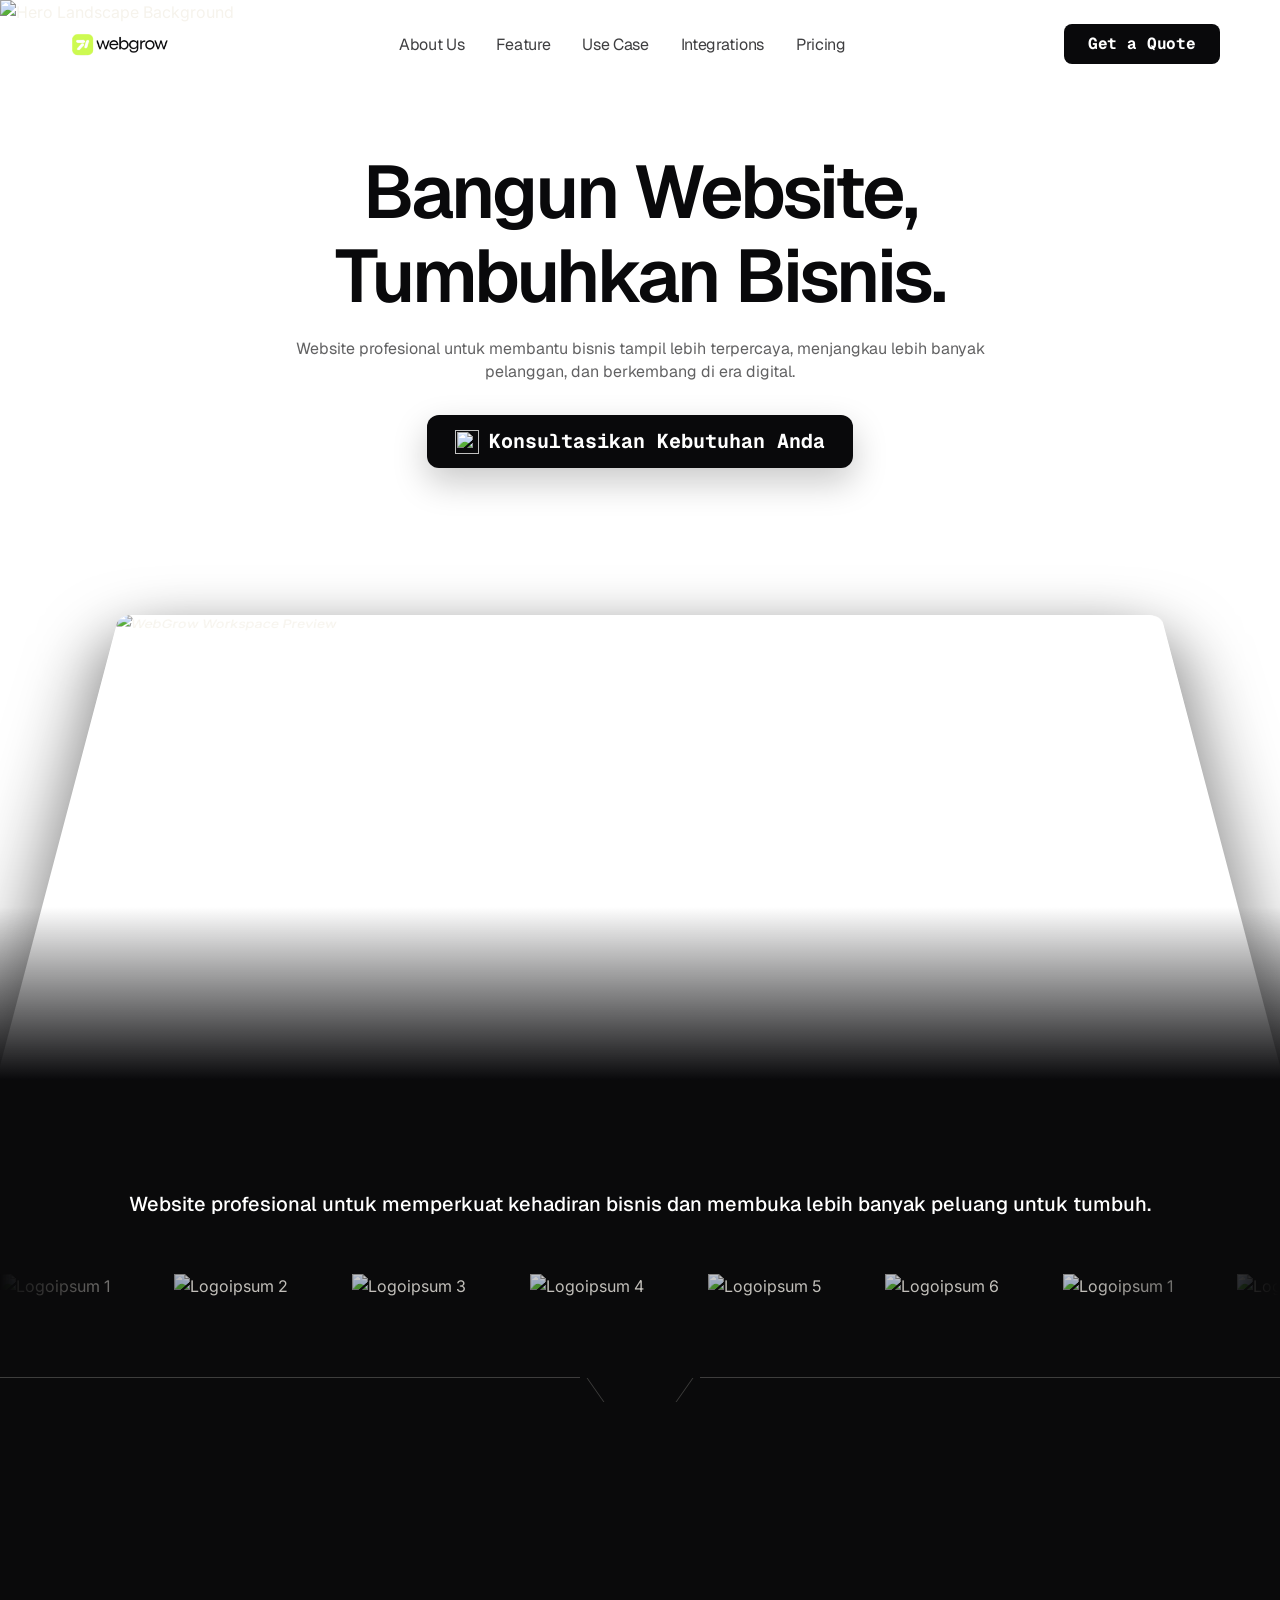
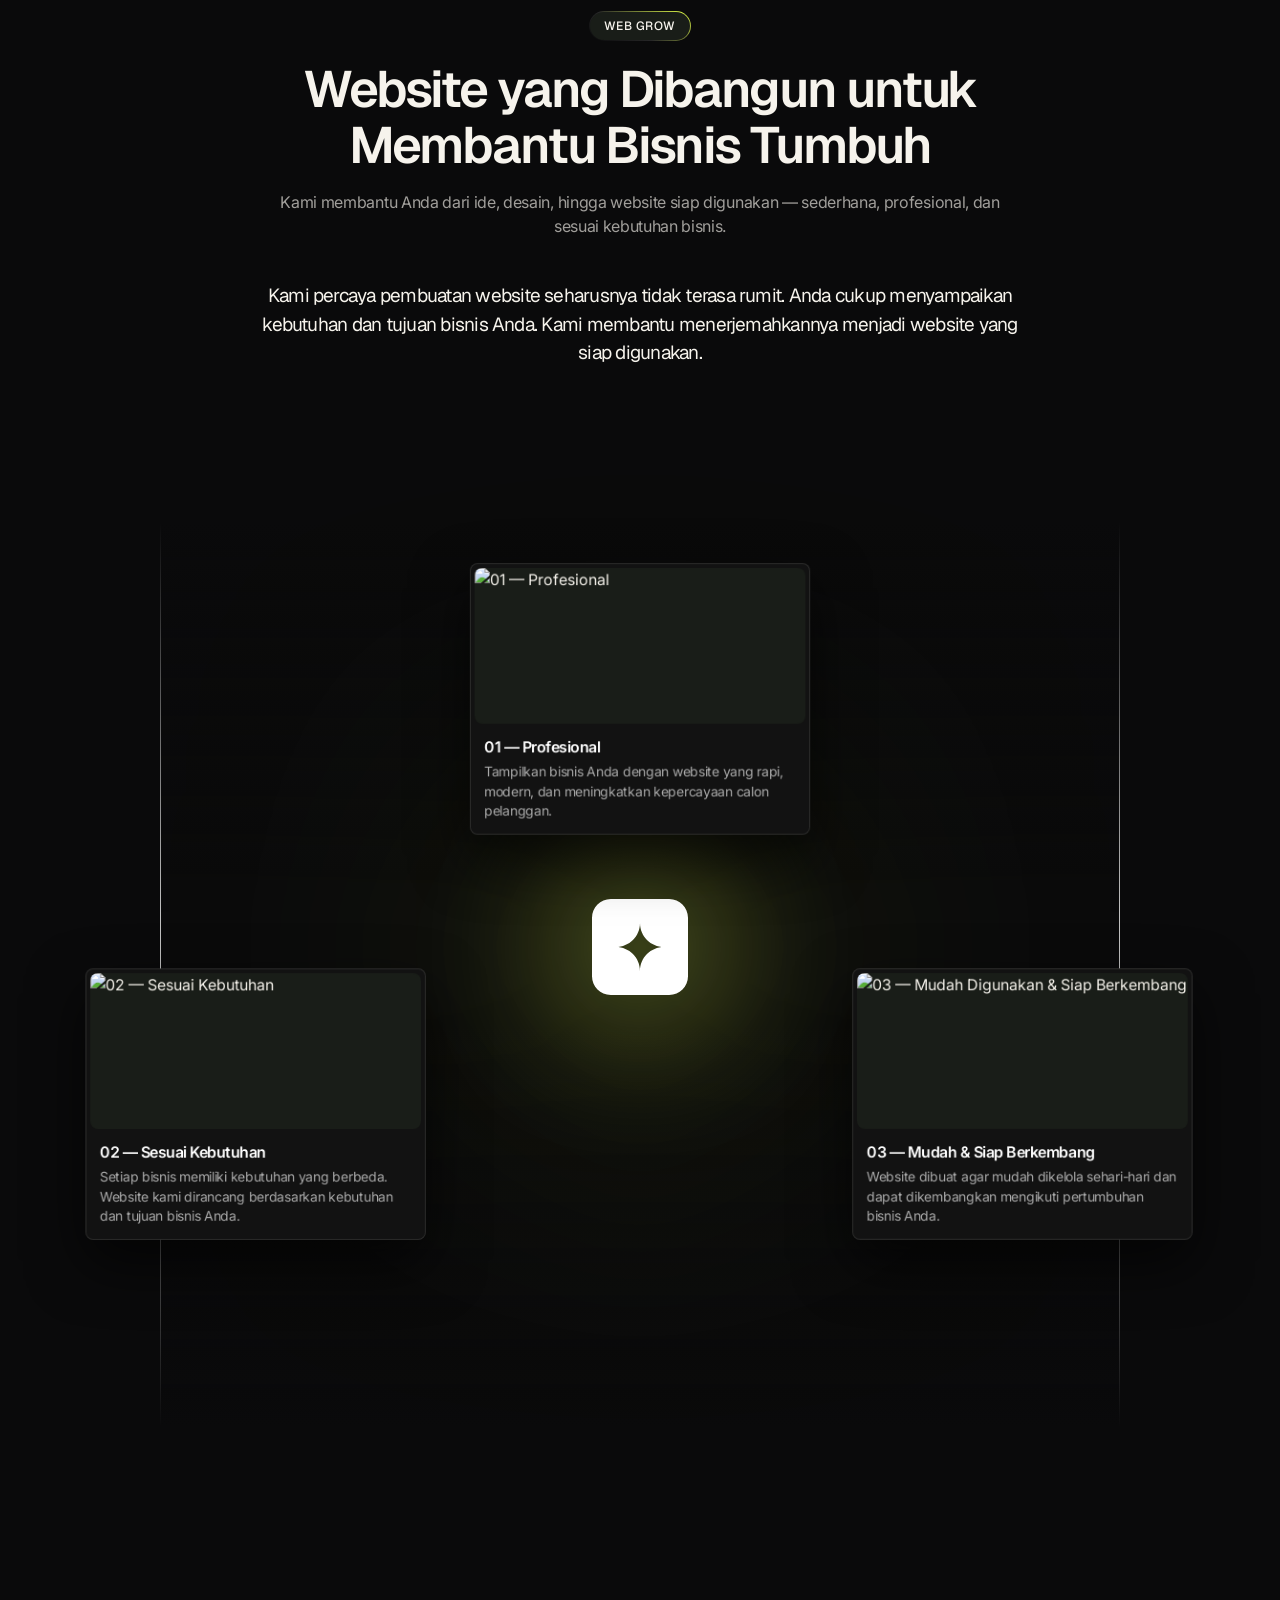
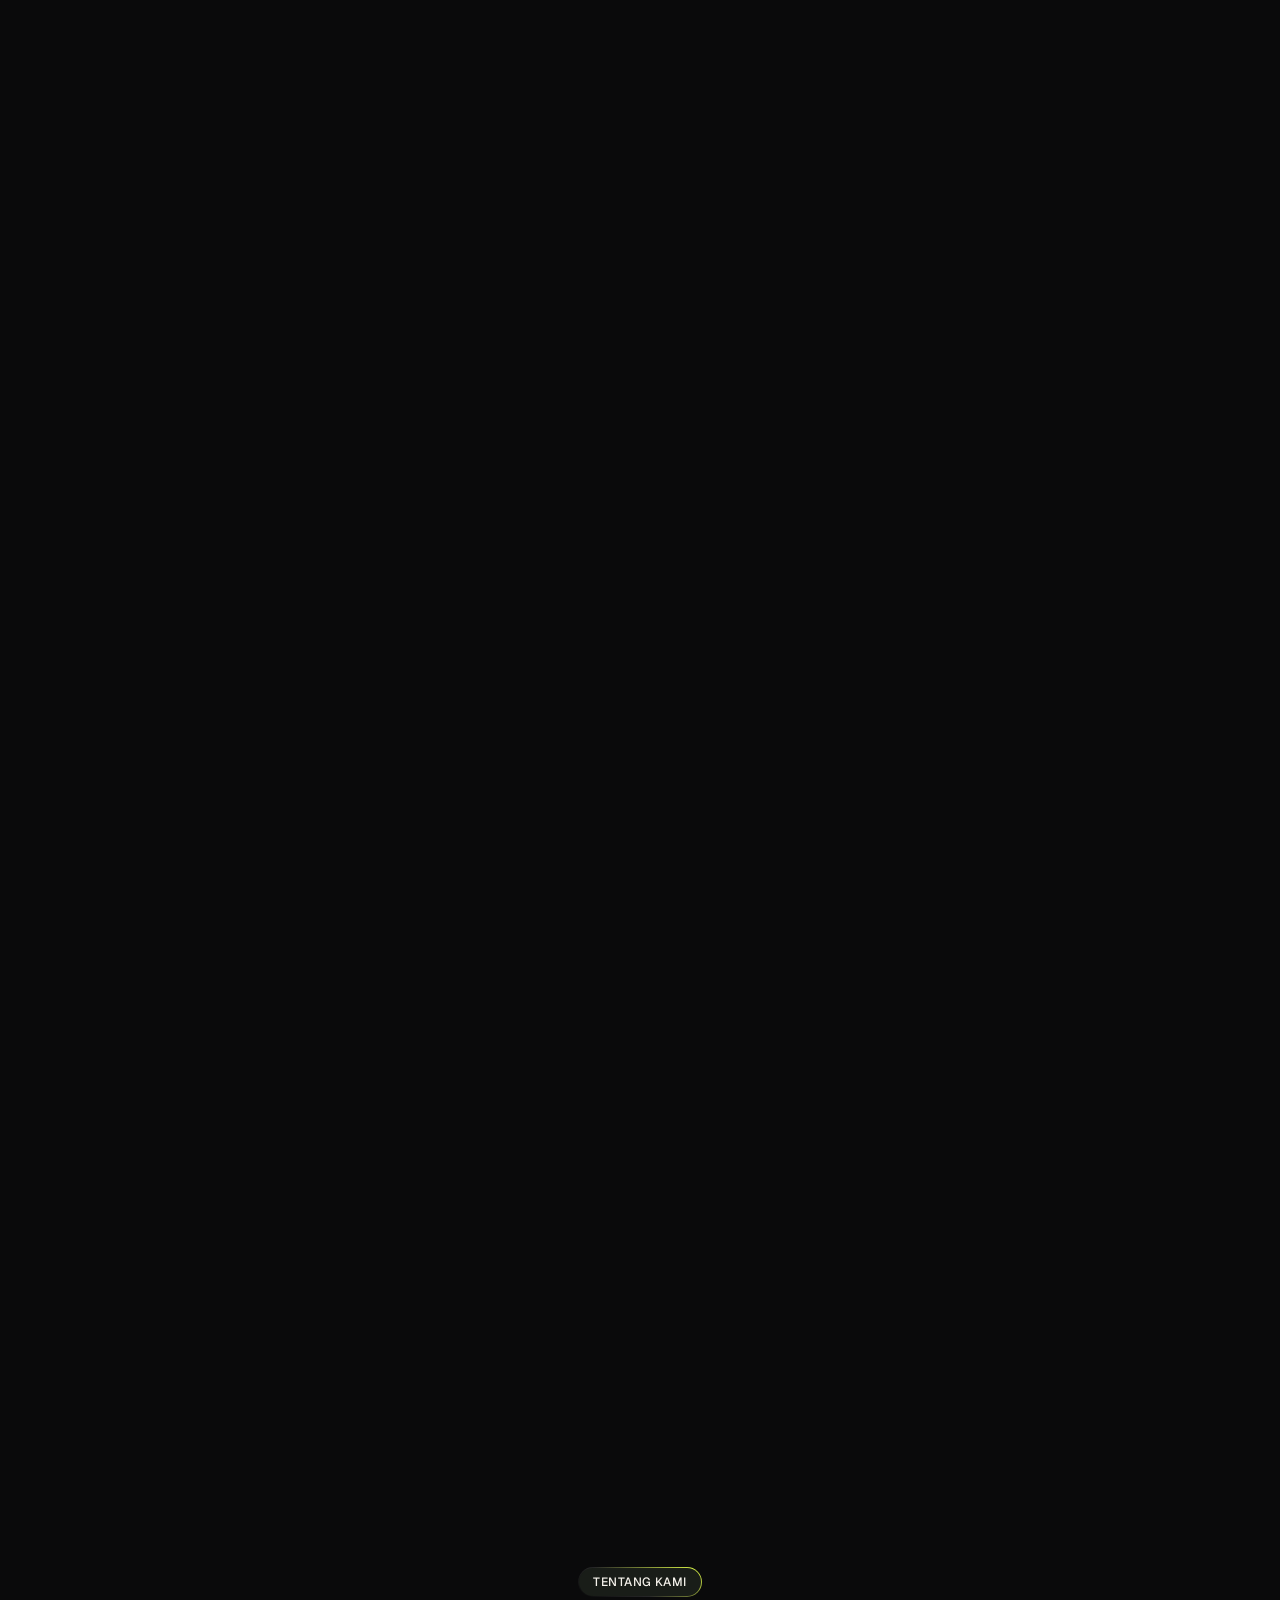
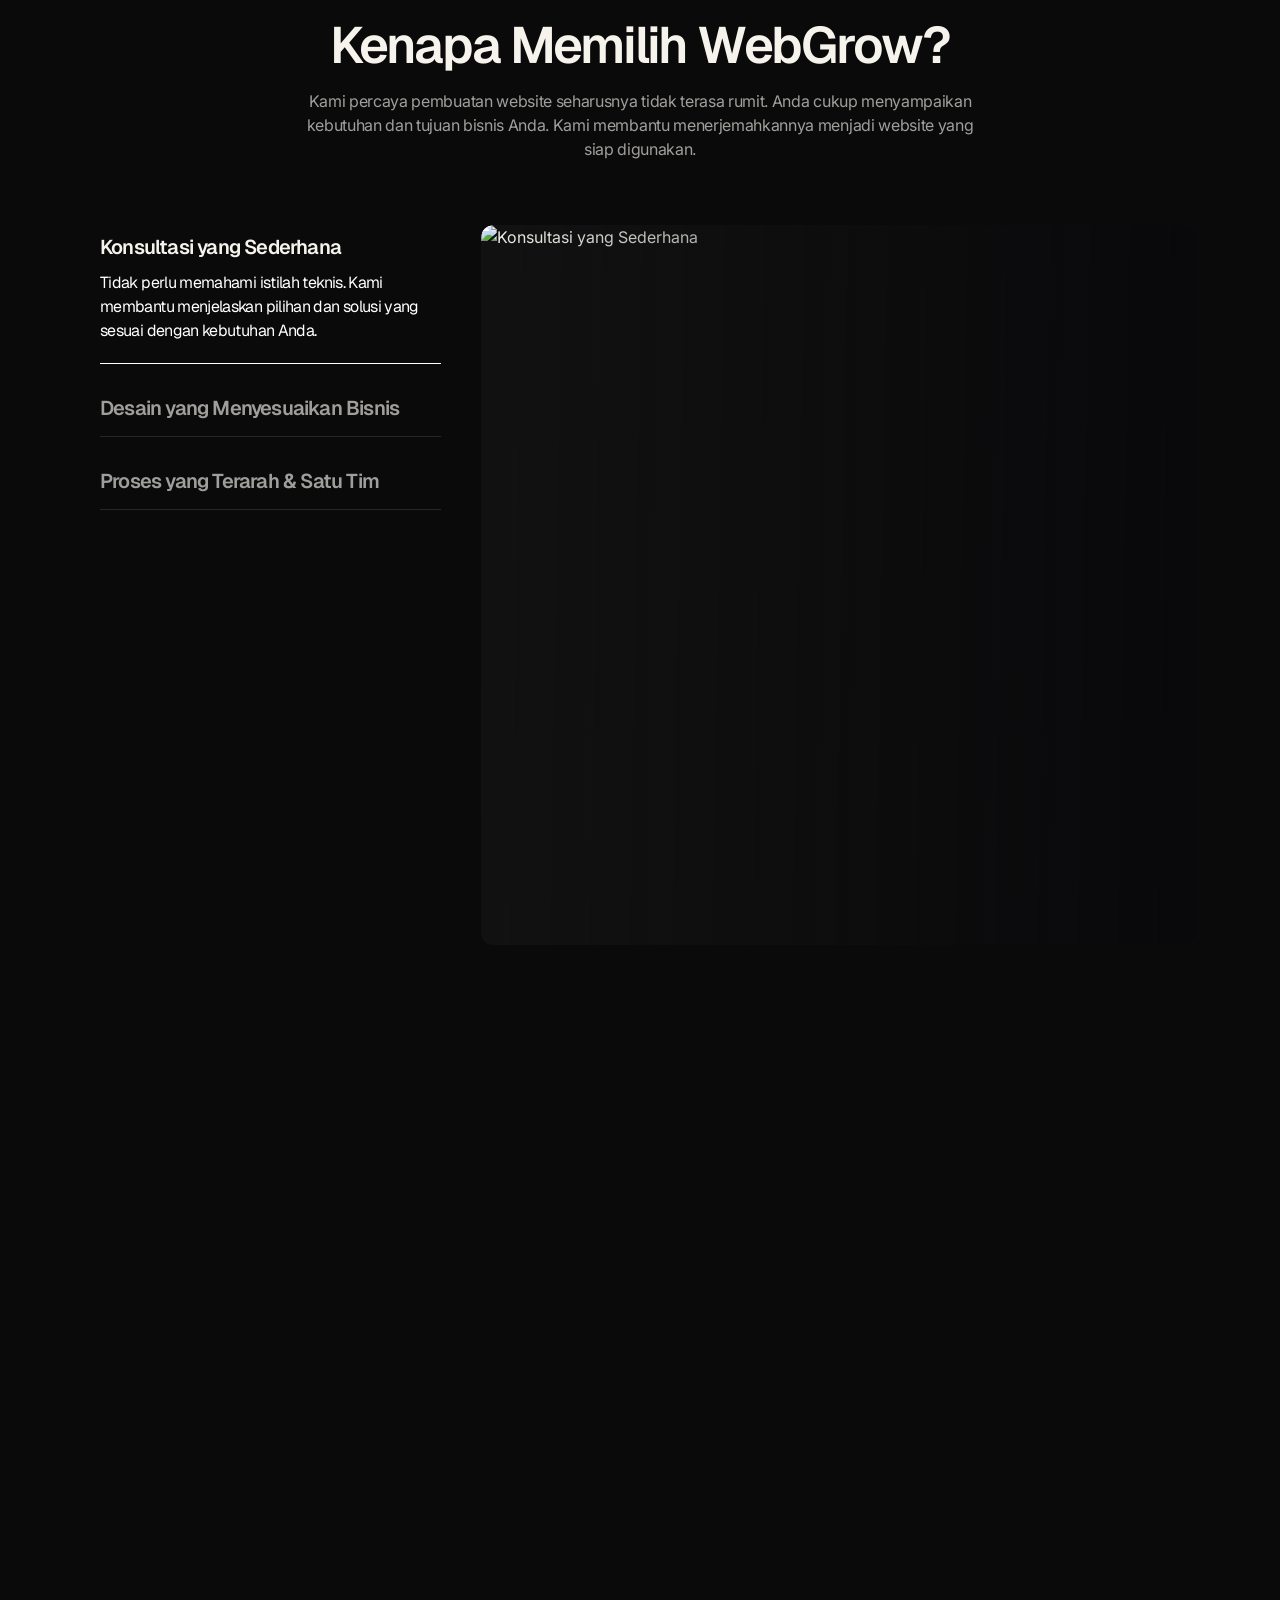
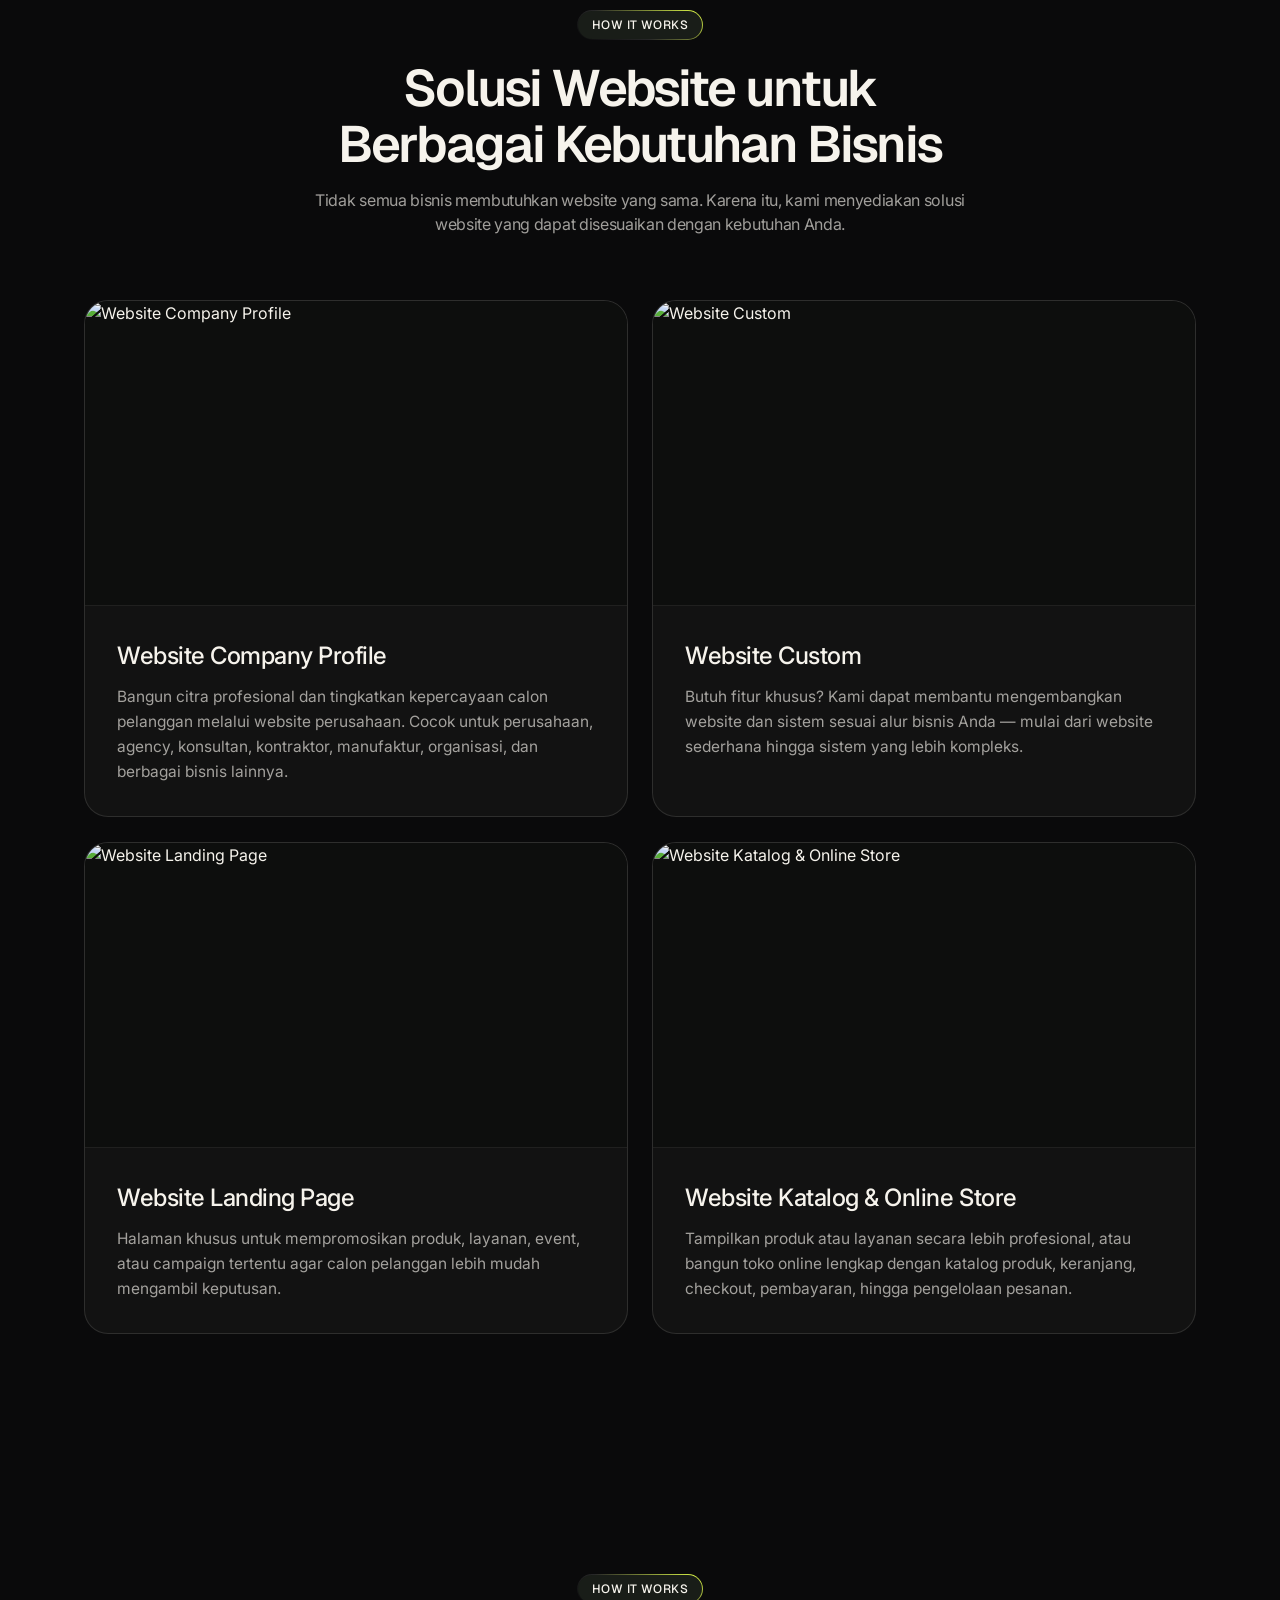
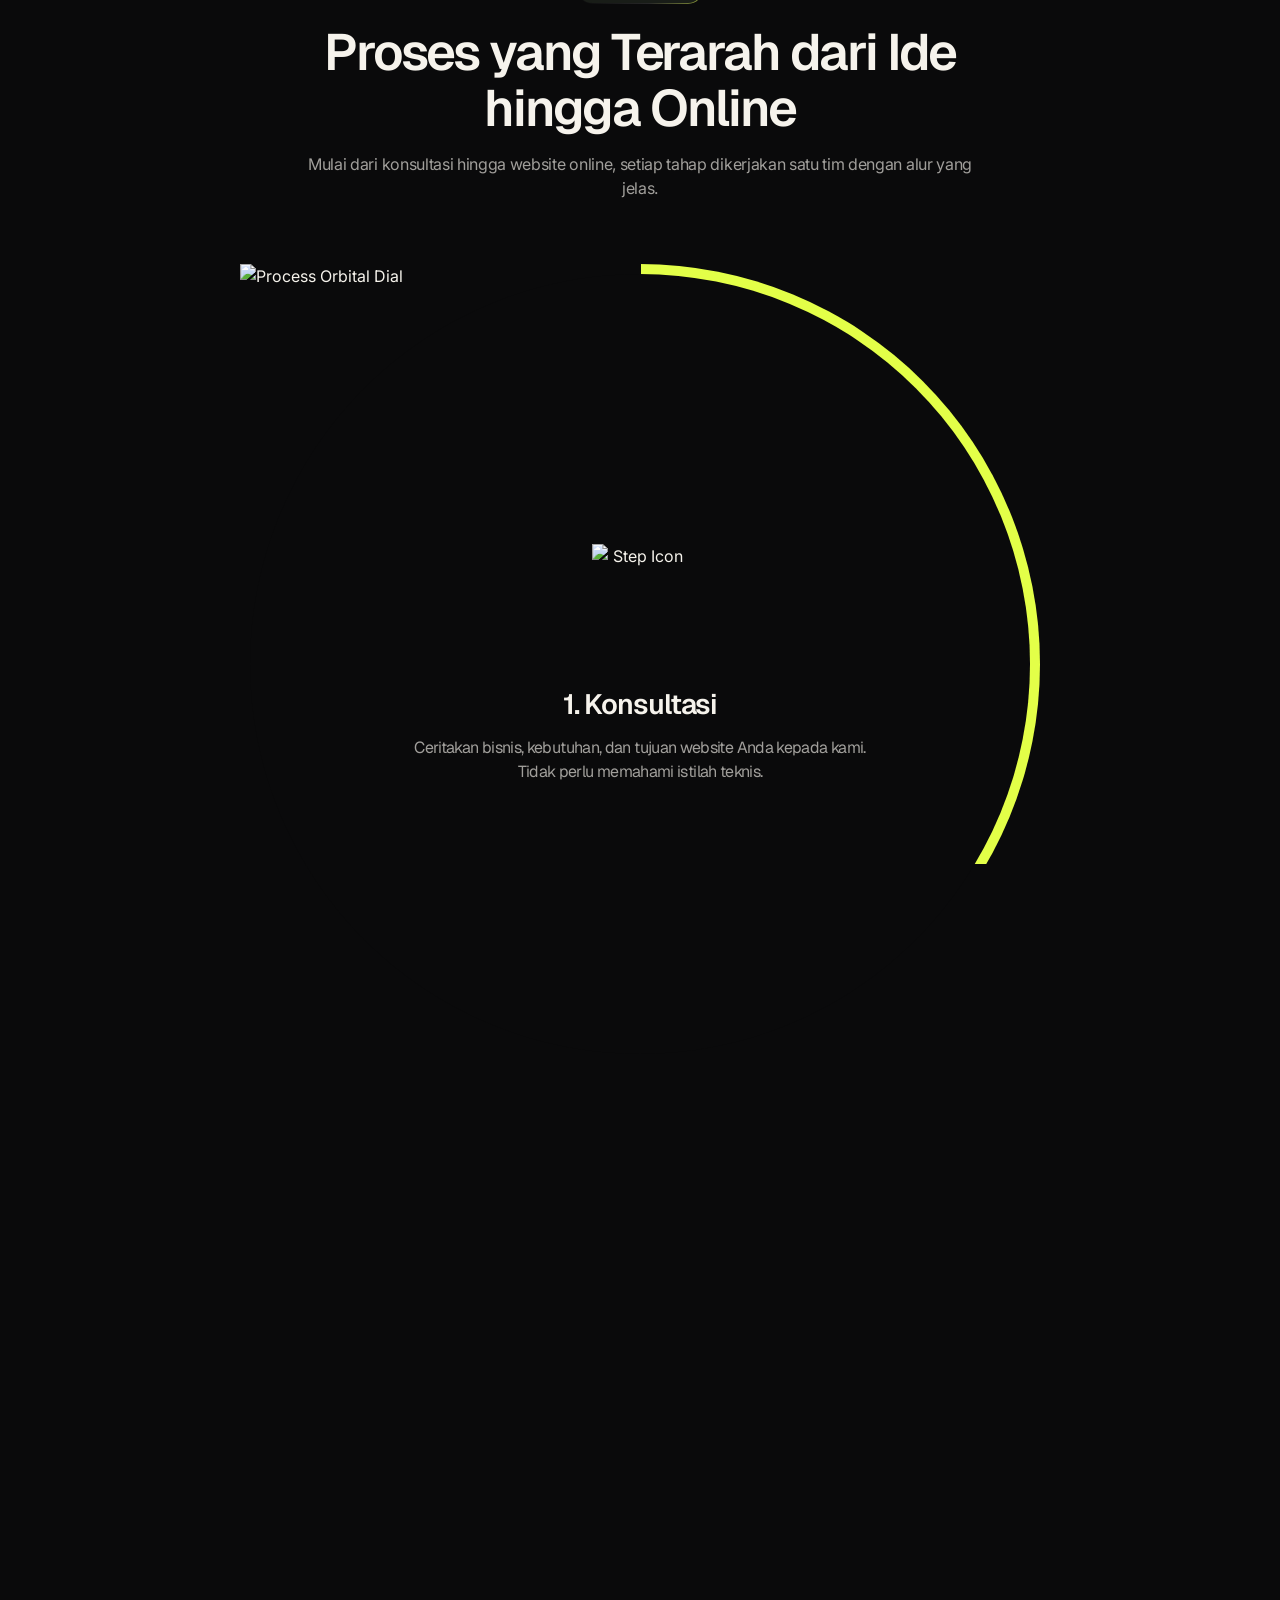
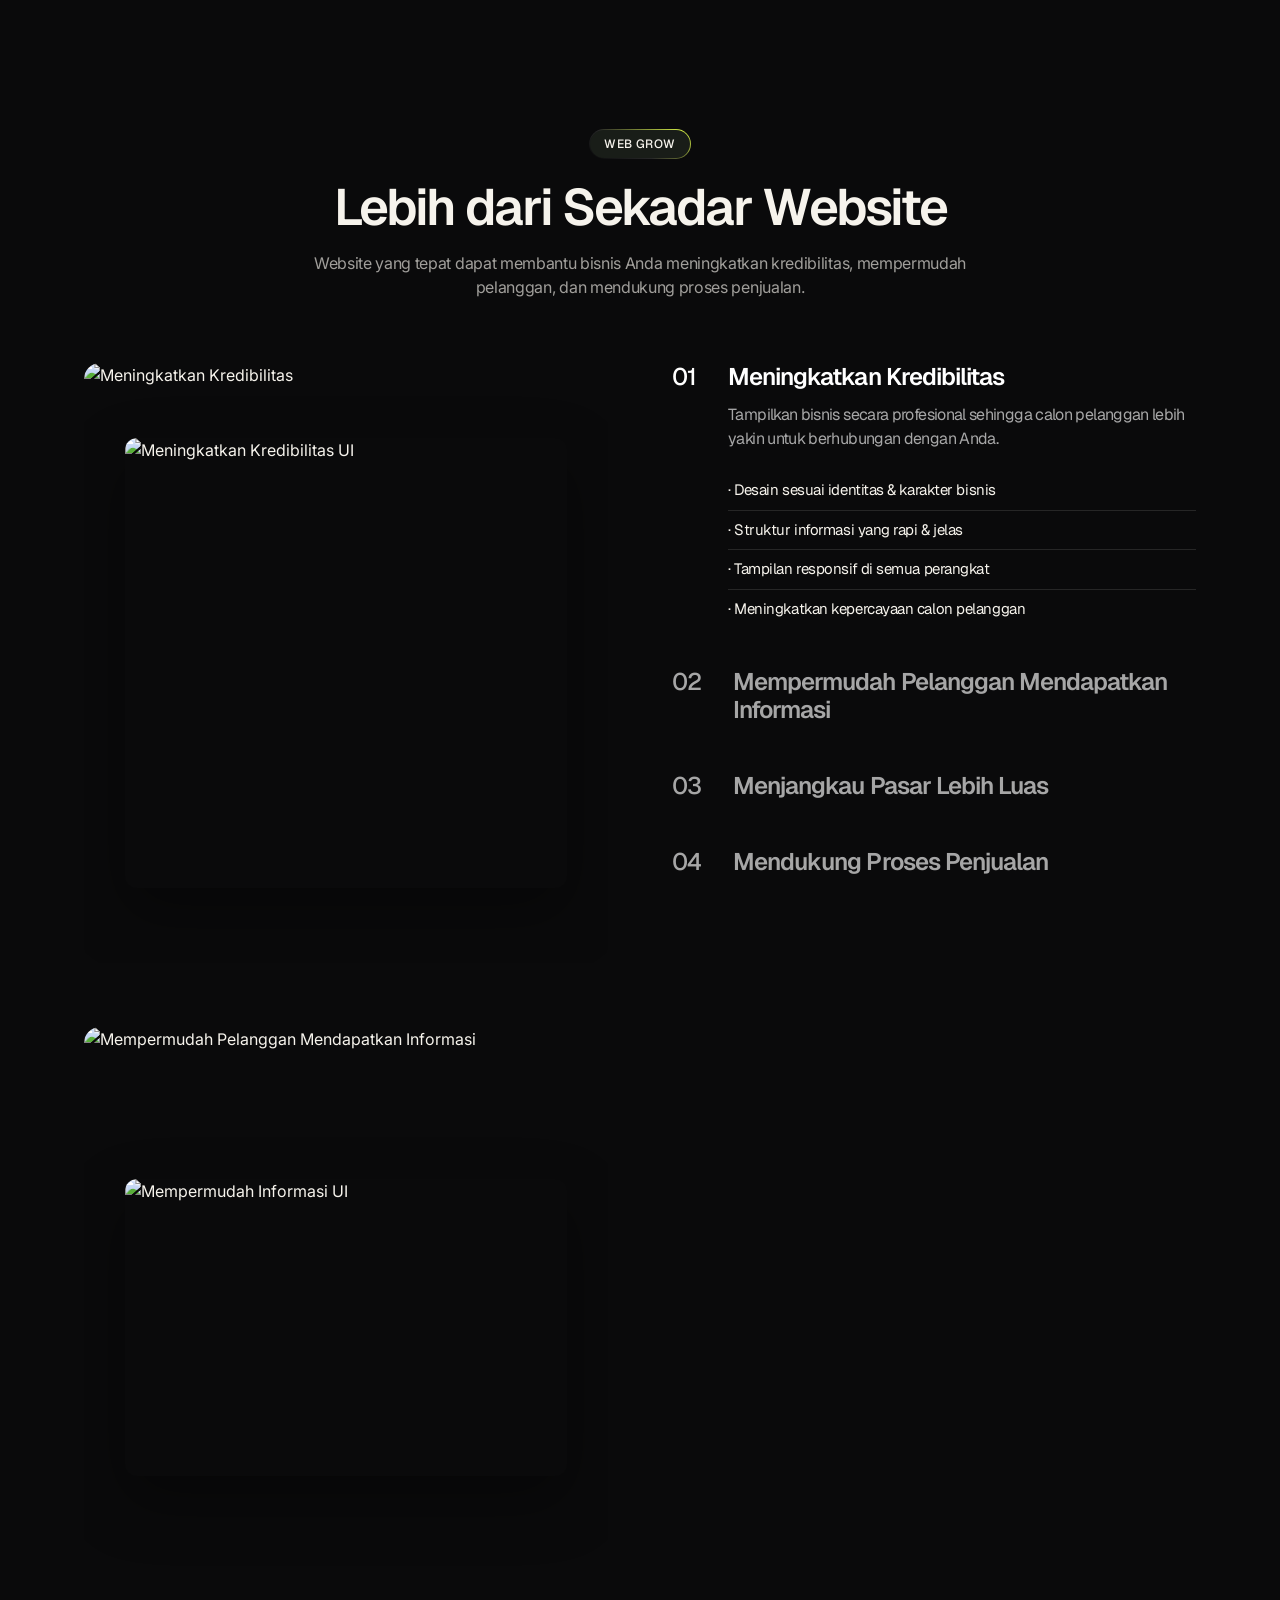
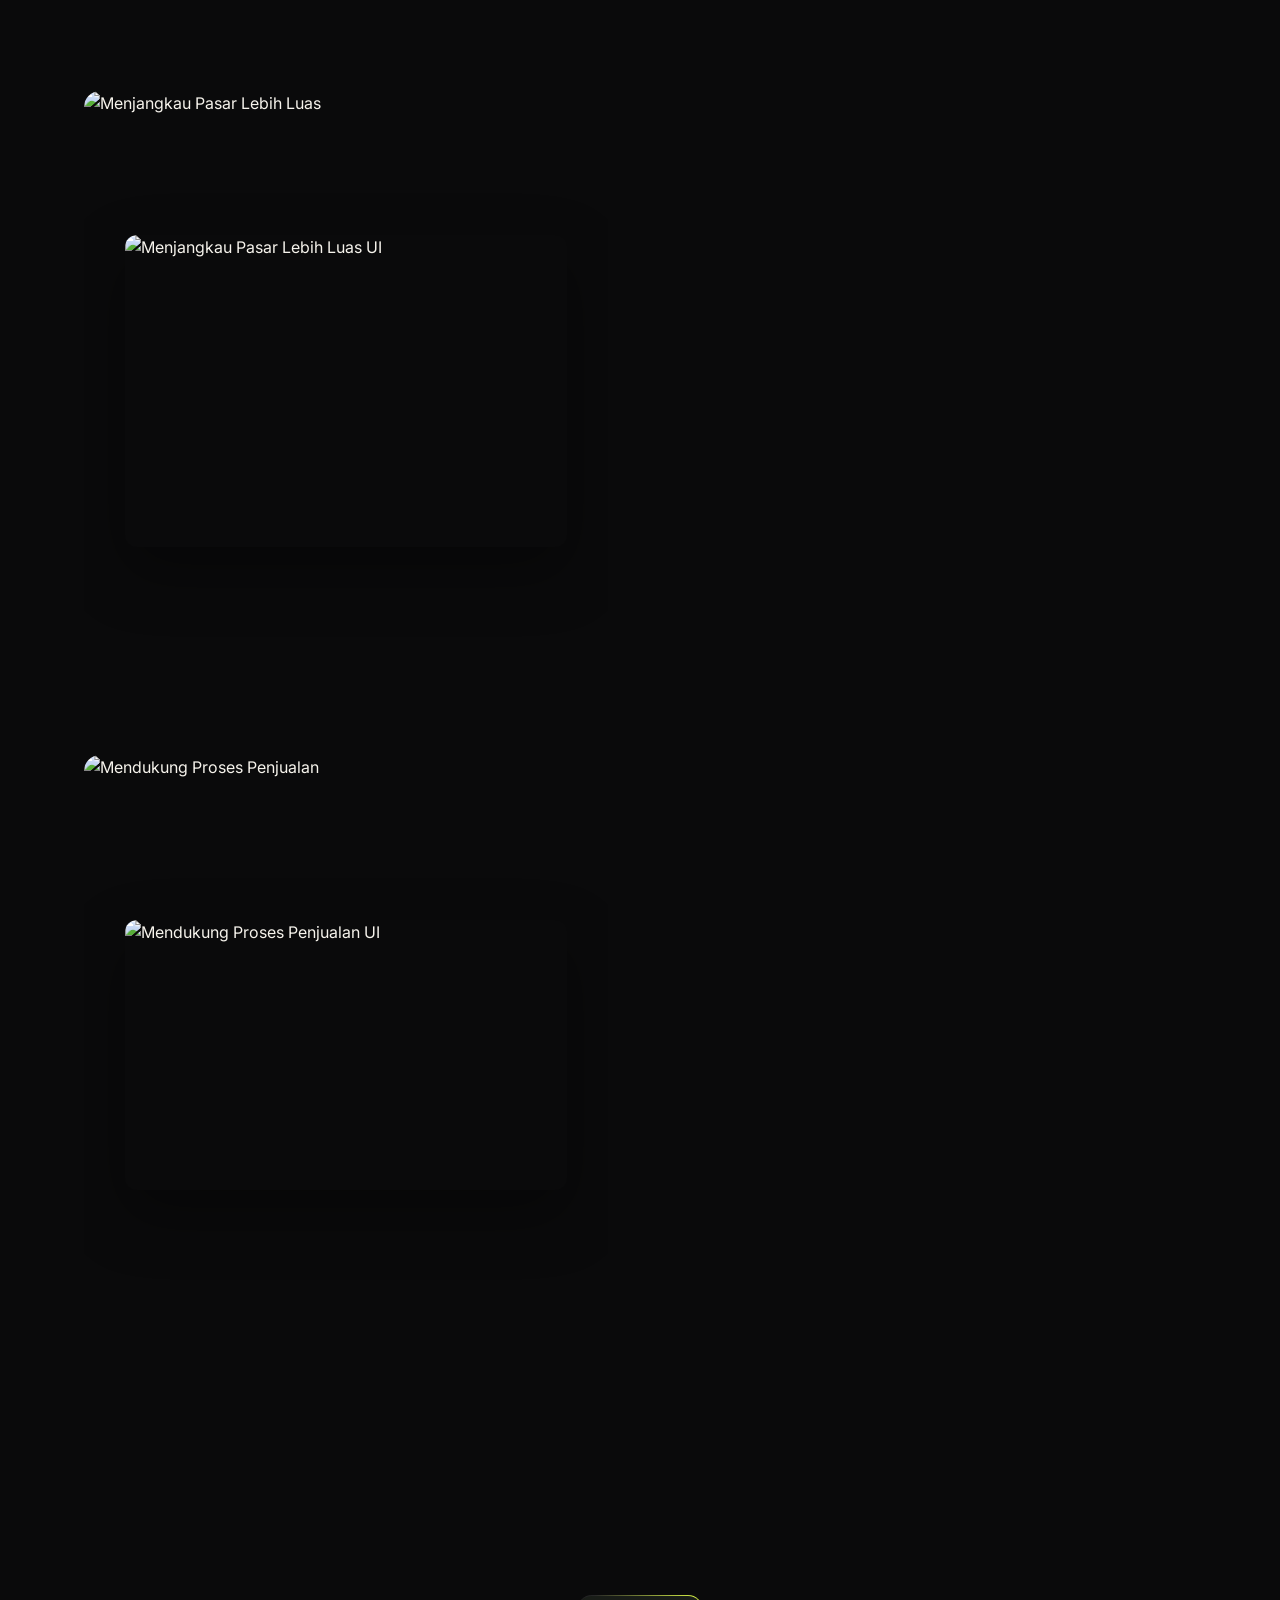
==== commit 441c9ba8: "feat: standardize pre-footer CTA banner with glowing background and WebGrow copywriting across all p" ====
--- a/index.html
+++ b/index.html
@@ -16,6 +16,7 @@
 </head>
 <body class="page-dark" data-page="home">
   <div id="appRoot">
+
 
 
 
@@ -1144,21 +1145,24 @@
   <!-- ========================================================================
        14. CTA BANNER & FOOTER
        ======================================================================== -->
+    <!-- ========================================================================
+       CTA SECTION ("Sudah Siap Membawa Bisnis Anda ke Level Berikutnya?")
+       ======================================================================== -->
   <section class="section-padding" id="cta" style="padding-top:40px;">
     <div class="container">
       <div class="cta-banner reveal">
         <div class="cta-banner-bg">
-          <img src="https://framerusercontent.com/images/osmPLRdUjh81bJrvAPD1hDGm0qg.png?width=4640&height=2400" alt="CTA Background" />
+          <img src="Asset/cta_bg.png" alt="CTA Background" />
         </div>
         <div class="cta-banner-content">
           <h2>Sudah Siap Membawa Bisnis Anda ke Level Berikutnya?</h2>
           <p>
-            Ceritakan kebutuhan website Anda kepada kami. Tidak perlu bingung dengan istilah teknis — kami bantu mulai dari ide sampai website siap digunakan.
+            Ceritakan kebutuhan website Anda kepada kami. Tidak perlu bingung dengan istilah teknis. Kami bantu mulai dari ide sampai website siap digunakan.
           </p>
-          <button type="button" class="btn-cta-white open-modal-btn" data-modal-title="Konsultasikan Kebutuhan Website Anda">
+          <button type="button" class="btn-cta-white open-modal-btn" data-modal-title="Konsultasikan Kebutuhan Anda">
             <span class="btn-roll-wrap">
-              <span class="btn-roll-line">Konsultasikan Kebutuhan Anda</span>
-              <span class="btn-roll-line" aria-hidden="true">Konsultasikan Kebutuhan Anda</span>
+              <span class="btn-roll-line">Konsultasi Sekarang</span>
+              <span class="btn-roll-line" aria-hidden="true">Konsultasi Sekarang</span>
             </span>
           </button>
         </div>
@@ -1264,6 +1268,7 @@
       </form>
     </div>
   </div>
+  
   
   
   
@@ -2396,21 +2401,24 @@
   <!-- ========================================================================
        14. CTA BANNER & FOOTER
        ======================================================================== -->
+    <!-- ========================================================================
+       CTA SECTION ("Sudah Siap Membawa Bisnis Anda ke Level Berikutnya?")
+       ======================================================================== -->
   <section class="section-padding" id="cta" style="padding-top:40px;">
     <div class="container">
       <div class="cta-banner reveal">
         <div class="cta-banner-bg">
-          <img src="https://framerusercontent.com/images/osmPLRdUjh81bJrvAPD1hDGm0qg.png?width=4640&height=2400" alt="CTA Background" />
+          <img src="Asset/cta_bg.png" alt="CTA Background" />
         </div>
         <div class="cta-banner-content">
           <h2>Sudah Siap Membawa Bisnis Anda ke Level Berikutnya?</h2>
           <p>
-            Ceritakan kebutuhan website Anda kepada kami. Tidak perlu bingung dengan istilah teknis — kami bantu mulai dari ide sampai website siap digunakan.
+            Ceritakan kebutuhan website Anda kepada kami. Tidak perlu bingung dengan istilah teknis. Kami bantu mulai dari ide sampai website siap digunakan.
           </p>
-          <button type="button" class="btn-cta-white open-modal-btn" data-modal-title="Konsultasikan Kebutuhan Website Anda">
+          <button type="button" class="btn-cta-white open-modal-btn" data-modal-title="Konsultasikan Kebutuhan Anda">
             <span class="btn-roll-wrap">
-              <span class="btn-roll-line">Konsultasikan Kebutuhan Anda</span>
-              <span class="btn-roll-line" aria-hidden="true">Konsultasikan Kebutuhan Anda</span>
+              <span class="btn-roll-line">Konsultasi Sekarang</span>
+              <span class="btn-roll-line" aria-hidden="true">Konsultasi Sekarang</span>
             </span>
           </button>
         </div>
@@ -2526,6 +2534,7 @@
   
   
   
+  
   </template>
   <template id="aboutPageTemplate">
 <!-- ========================================================================
@@ -3168,11 +3177,14 @@
   <!-- ========================================================================
        9. CTA BANNER
        ======================================================================== -->
+    <!-- ========================================================================
+       CTA SECTION ("Sudah Siap Membawa Bisnis Anda ke Level Berikutnya?")
+       ======================================================================== -->
   <section class="section-padding" id="cta" style="padding-top:40px;">
     <div class="container">
       <div class="cta-banner reveal">
         <div class="cta-banner-bg">
-          <img src="https://framerusercontent.com/images/osmPLRdUjh81bJrvAPD1hDGm0qg.png?width=4640&height=2400" alt="CTA Background" />
+          <img src="Asset/cta_bg.png" alt="CTA Background" />
         </div>
         <div class="cta-banner-content">
           <h2>Sudah Siap Membawa Bisnis Anda ke Level Berikutnya?</h2>
@@ -3190,9 +3202,6 @@
     </div>
   </section>
 
-  <!-- ========================================================================
-       10. FOOTER
-       ======================================================================== -->
   <footer class="site-footer">
     <div class="container">
       <div class="footer-top">
@@ -3302,6 +3311,7 @@
   
   
   
+  
   </template>
   <template id="featurePageTemplate">
 <!-- ========================================================================
@@ -3903,11 +3913,14 @@
   <!-- ========================================================================
        8. CTA BANNER
        ======================================================================== -->
+    <!-- ========================================================================
+       CTA SECTION ("Sudah Siap Membawa Bisnis Anda ke Level Berikutnya?")
+       ======================================================================== -->
   <section class="section-padding" id="cta" style="padding-top:40px;">
     <div class="container">
       <div class="cta-banner reveal">
         <div class="cta-banner-bg">
-          <img src="https://framerusercontent.com/images/osmPLRdUjh81bJrvAPD1hDGm0qg.png?width=4640&height=2400" alt="CTA Background" />
+          <img src="Asset/cta_bg.png" alt="CTA Background" />
         </div>
         <div class="cta-banner-content">
           <h2>Sudah Siap Membawa Bisnis Anda ke Level Berikutnya?</h2>
@@ -3925,9 +3938,6 @@
     </div>
   </section>
 
-  <!-- ========================================================================
-       9. FOOTER
-       ======================================================================== -->
   <footer class="site-footer">
     <div class="container">
       <div class="footer-top">
@@ -4026,6 +4036,7 @@
       </form>
     </div>
   </div>
+  
   
   
   
@@ -4487,26 +4498,31 @@
   <!-- ========================================================================
        6. FINAL CTA BANNER ("Your team's next decision could make itself.")
        ======================================================================== -->
-  <section class="section-padding uc-cta-section">
+    <!-- ========================================================================
+       CTA SECTION ("Sudah Siap Membawa Bisnis Anda ke Level Berikutnya?")
+       ======================================================================== -->
+  <section class="section-padding" id="cta" style="padding-top:40px;">
     <div class="container">
-      <div class="uc-cta-card reveal">
-        <h2 class="uc-cta-title">Your team's next decision could make itself.</h2>
-        <p class="uc-cta-sub">
-          No setup fees, and no ML team required — just connect your data and let WebGrow handle the rest.
-        </p>
-        <button type="button" class="btn-cta-white open-modal-btn" data-modal-title="Konsultasikan Kebutuhan Anda">
-          <span class="btn-roll-wrap">
-            <span class="btn-roll-text">Book a Demo</span>
-            <span class="btn-roll-text" aria-hidden="true">Book a Demo</span>
-          </span>
-        </button>
+      <div class="cta-banner reveal">
+        <div class="cta-banner-bg">
+          <img src="Asset/cta_bg.png" alt="CTA Background" />
+        </div>
+        <div class="cta-banner-content">
+          <h2>Sudah Siap Membawa Bisnis Anda ke Level Berikutnya?</h2>
+          <p>
+            Ceritakan kebutuhan website Anda kepada kami. Tidak perlu bingung dengan istilah teknis. Kami bantu mulai dari ide sampai website siap digunakan.
+          </p>
+          <button type="button" class="btn-cta-white open-modal-btn" data-modal-title="Konsultasikan Kebutuhan Anda">
+            <span class="btn-roll-wrap">
+              <span class="btn-roll-line">Konsultasi Sekarang</span>
+              <span class="btn-roll-line" aria-hidden="true">Konsultasi Sekarang</span>
+            </span>
+          </button>
+        </div>
       </div>
     </div>
   </section>
 
-  <!-- ========================================================================
-       7. FOOTER (Matching index.html, about.html, feature.html)
-       ======================================================================== -->
   <footer class="site-footer">
     <div class="container">
       <div class="footer-top">
@@ -4612,6 +4628,7 @@
   
   
   
+  
   </template>
   <template id="integrationPageTemplate">
 <!-- ========================================================================
@@ -4883,26 +4900,31 @@
   <!-- ========================================================================
        4. FINAL CTA BANNER ("Your Team's Next Decision Could Make Itself.")
        ======================================================================== -->
-  <section class="section-padding uc-cta-section">
+    <!-- ========================================================================
+       CTA SECTION ("Sudah Siap Membawa Bisnis Anda ke Level Berikutnya?")
+       ======================================================================== -->
+  <section class="section-padding" id="cta" style="padding-top:40px;">
     <div class="container">
-      <div class="uc-cta-card reveal">
-        <h2 class="uc-cta-title">Your Team's Next Decision Could Make Itself.</h2>
-        <p class="uc-cta-sub">
-          Deploy your first AI agent in under an hour. No credit card, no setup fees, and no ML team required just connect your data and let WebGrow handle the rest.
-        </p>
-        <button type="button" class="btn-cta-white open-modal-btn" data-modal-title="Jadwalkan Demo &amp; Integrasi">
-          <span class="btn-roll-wrap">
-            <span class="btn-roll-text">Book a Demo</span>
-            <span class="btn-roll-text" aria-hidden="true">Book a Demo</span>
-          </span>
-        </button>
+      <div class="cta-banner reveal">
+        <div class="cta-banner-bg">
+          <img src="Asset/cta_bg.png" alt="CTA Background" />
+        </div>
+        <div class="cta-banner-content">
+          <h2>Sudah Siap Membawa Bisnis Anda ke Level Berikutnya?</h2>
+          <p>
+            Ceritakan kebutuhan website Anda kepada kami. Tidak perlu bingung dengan istilah teknis. Kami bantu mulai dari ide sampai website siap digunakan.
+          </p>
+          <button type="button" class="btn-cta-white open-modal-btn" data-modal-title="Konsultasikan Kebutuhan Anda">
+            <span class="btn-roll-wrap">
+              <span class="btn-roll-line">Konsultasi Sekarang</span>
+              <span class="btn-roll-line" aria-hidden="true">Konsultasi Sekarang</span>
+            </span>
+          </button>
+        </div>
       </div>
     </div>
   </section>
 
-  <!-- ========================================================================
-       5. FOOTER
-       ======================================================================== -->
   <footer class="site-footer">
     <div class="container">
       <div class="footer-top">
@@ -5003,6 +5025,7 @@
     </div>
   </div>
 
+  
   
   
   
@@ -5371,34 +5394,31 @@
   <!-- ========================================================================
        4. FINAL CTA SECTION ("Your Team's Next Decision Could Make Itself.")
        ======================================================================== -->
-  <section class="final-cta-section reveal">
+    <!-- ========================================================================
+       CTA SECTION ("Sudah Siap Membawa Bisnis Anda ke Level Berikutnya?")
+       ======================================================================== -->
+  <section class="section-padding" id="cta" style="padding-top:40px;">
     <div class="container">
-      <div class="final-cta-card">
-        <h2 class="final-cta-title">Your Team's Next Decision Could Make Itself.</h2>
-        <p class="final-cta-desc">
-          Deploy your first AI agent in under an hour. No credit card, no setup fees, and no ML team required — just connect your data and let WebGrow handle the rest.
-        </p>
-        <div class="final-cta-actions">
-          <button type="button" class="btn-primary open-modal-btn" data-modal-title="Jadwalkan Demo WebGrow">
+      <div class="cta-banner reveal">
+        <div class="cta-banner-bg">
+          <img src="Asset/cta_bg.png" alt="CTA Background" />
+        </div>
+        <div class="cta-banner-content">
+          <h2>Sudah Siap Membawa Bisnis Anda ke Level Berikutnya?</h2>
+          <p>
+            Ceritakan kebutuhan website Anda kepada kami. Tidak perlu bingung dengan istilah teknis. Kami bantu mulai dari ide sampai website siap digunakan.
+          </p>
+          <button type="button" class="btn-cta-white open-modal-btn" data-modal-title="Konsultasikan Kebutuhan Anda">
             <span class="btn-roll-wrap">
-              <span class="btn-roll-text">Book a Demo</span>
-              <span class="btn-roll-text" aria-hidden="true">Book a Demo</span>
+              <span class="btn-roll-line">Konsultasi Sekarang</span>
+              <span class="btn-roll-line" aria-hidden="true">Konsultasi Sekarang</span>
             </span>
           </button>
-          <a href="about.html" class="btn-outline-white">
-            <span class="btn-roll-wrap">
-              <span class="btn-roll-text">Learn More</span>
-              <span class="btn-roll-text" aria-hidden="true">Learn More</span>
-            </span>
-          </a>
         </div>
       </div>
     </div>
   </section>
 
-  <!-- ========================================================================
-       5. FOOTER
-       ======================================================================== -->
   <footer class="site-footer">
     <div class="container">
       <div class="footer-top">
@@ -5456,6 +5476,7 @@
   </footer>
 
   
+  
   </template>
 
   <div id="pageTransitionIris"></div>
--- a/styles.css
+++ b/styles.css
@@ -2725,7 +2725,17 @@
   background: #ffffff;
 }
 
-.btn-cta-white:hover .btn-roll-line {
+.btn-cta-white .btn-roll-line,
+.btn-cta-white .btn-roll-text {
+  display: block;
+  line-height: 1.25em;
+  height: 1.25em;
+  white-space: nowrap;
+  transition: transform 0.52s cubic-bezier(0.22, 1, 0.36, 1);
+}
+
+.btn-cta-white:hover .btn-roll-line,
+.btn-cta-white:hover .btn-roll-text {
   transform: translateY(-100%);
 }
 
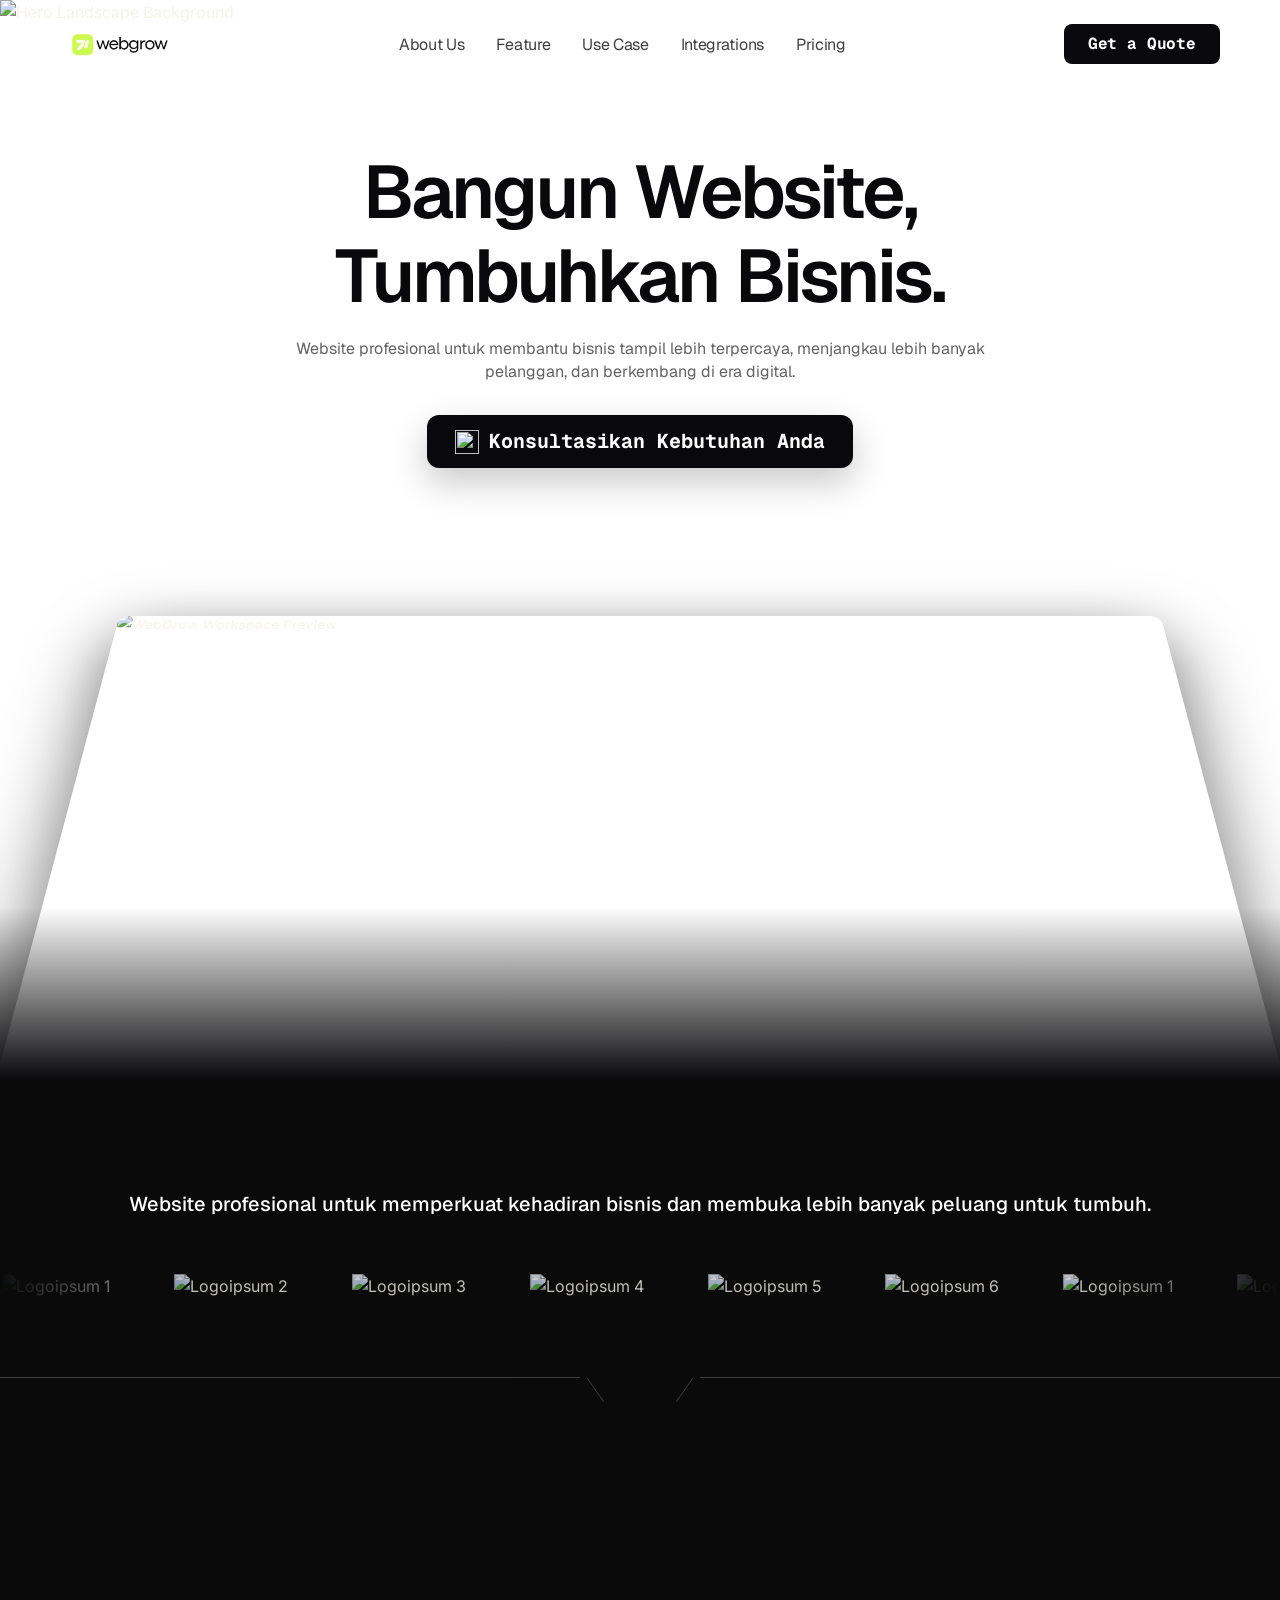
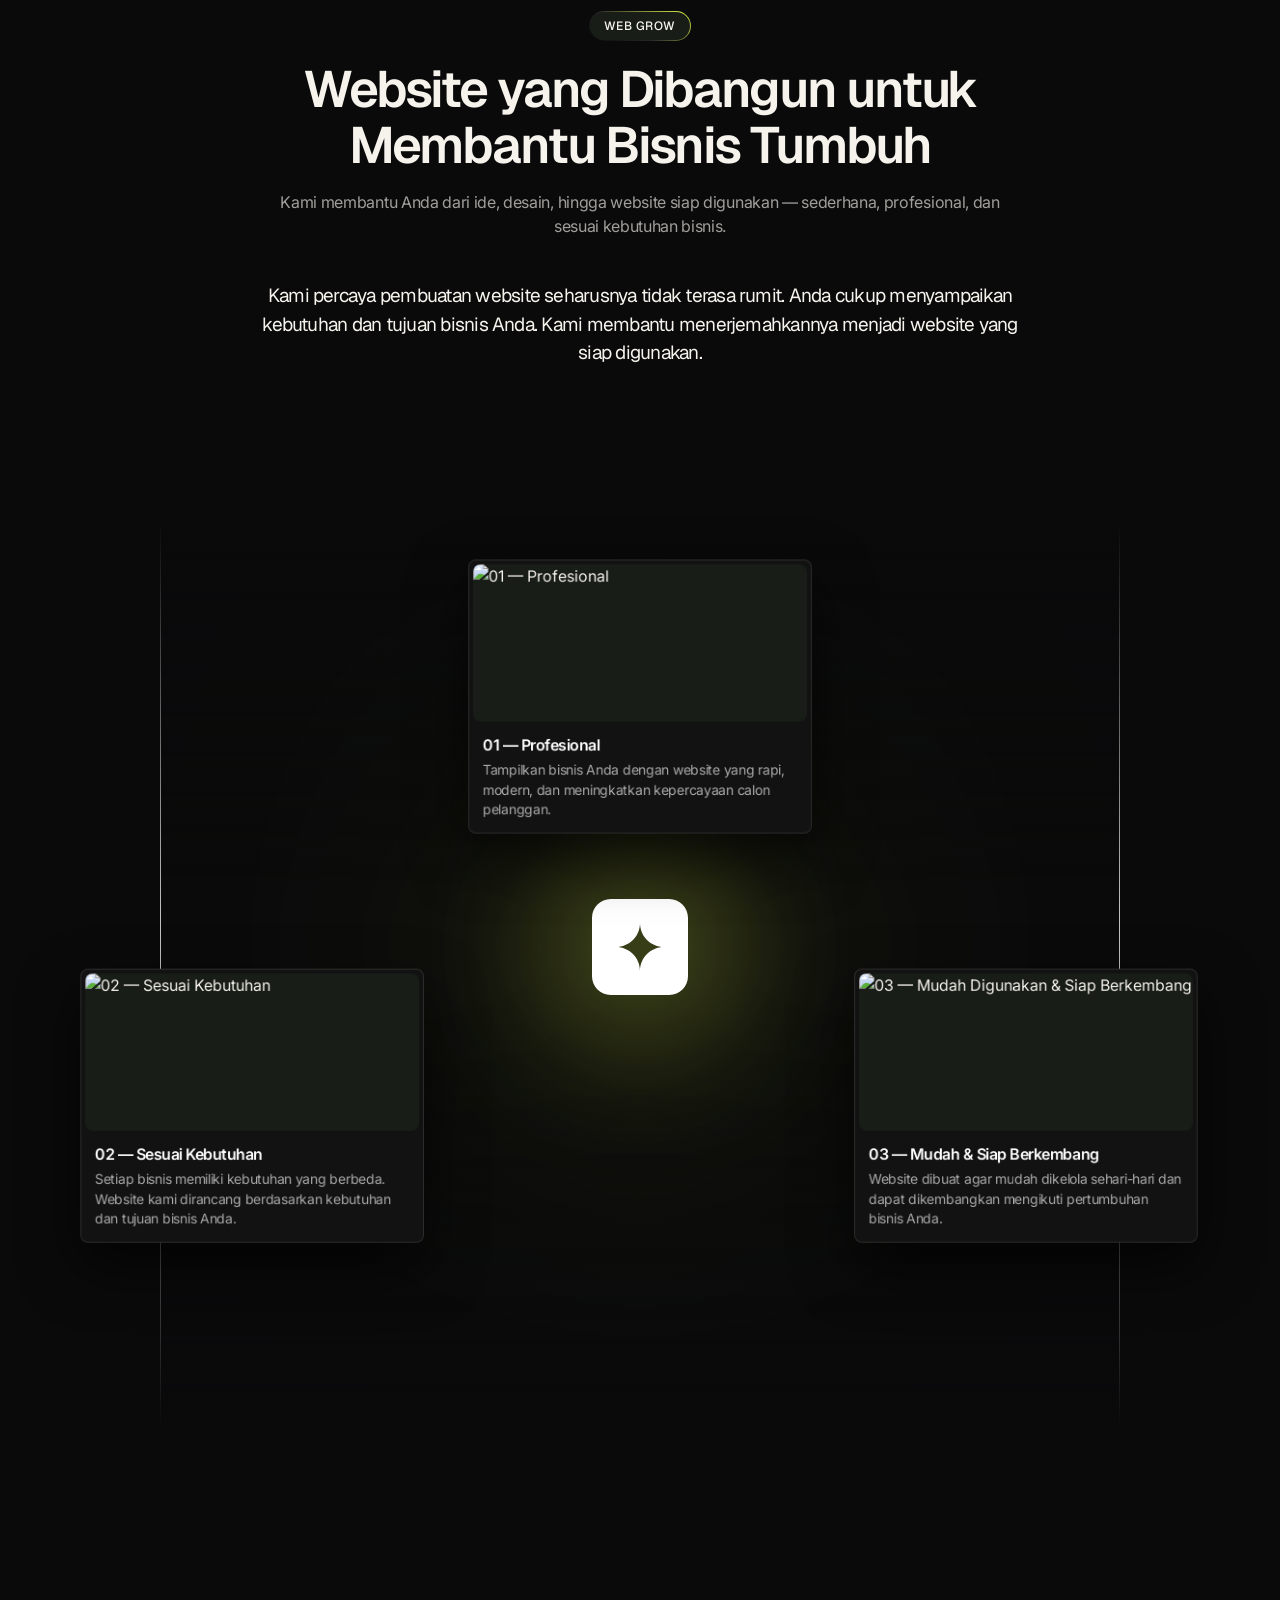
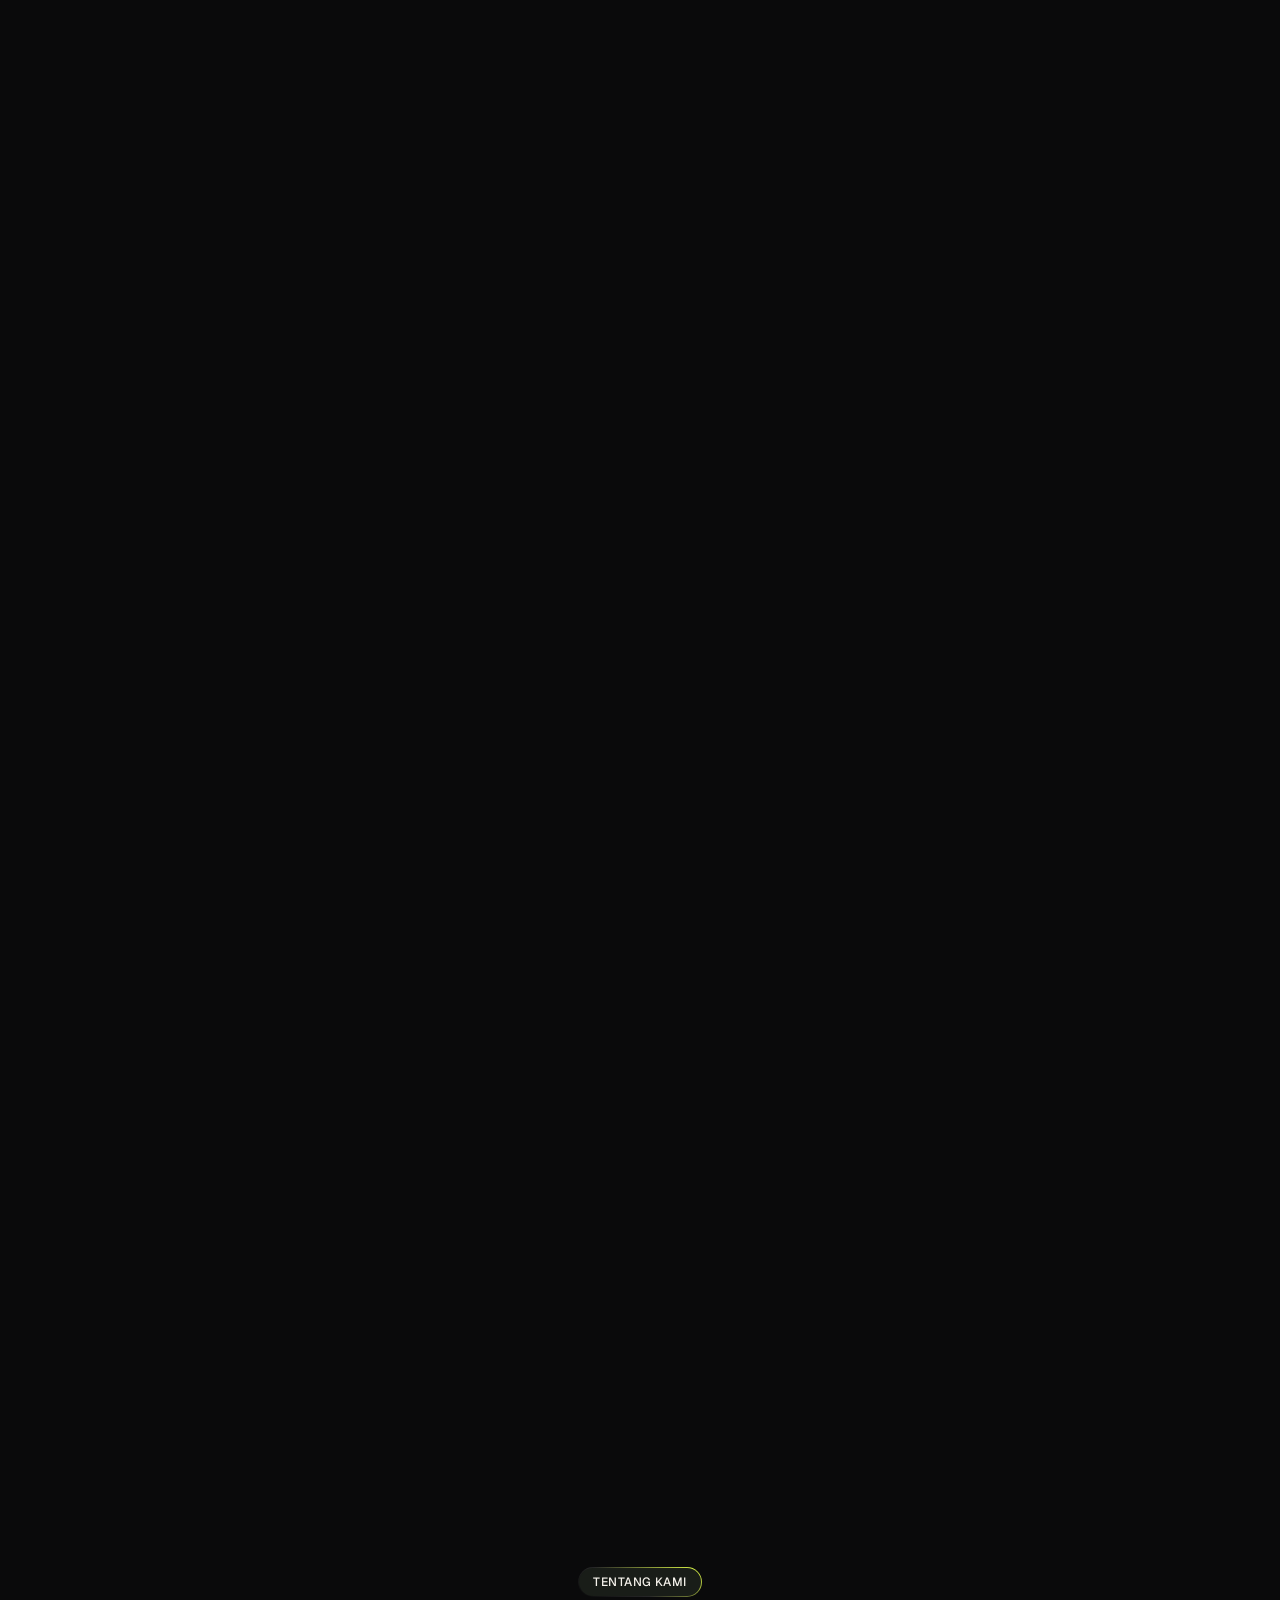
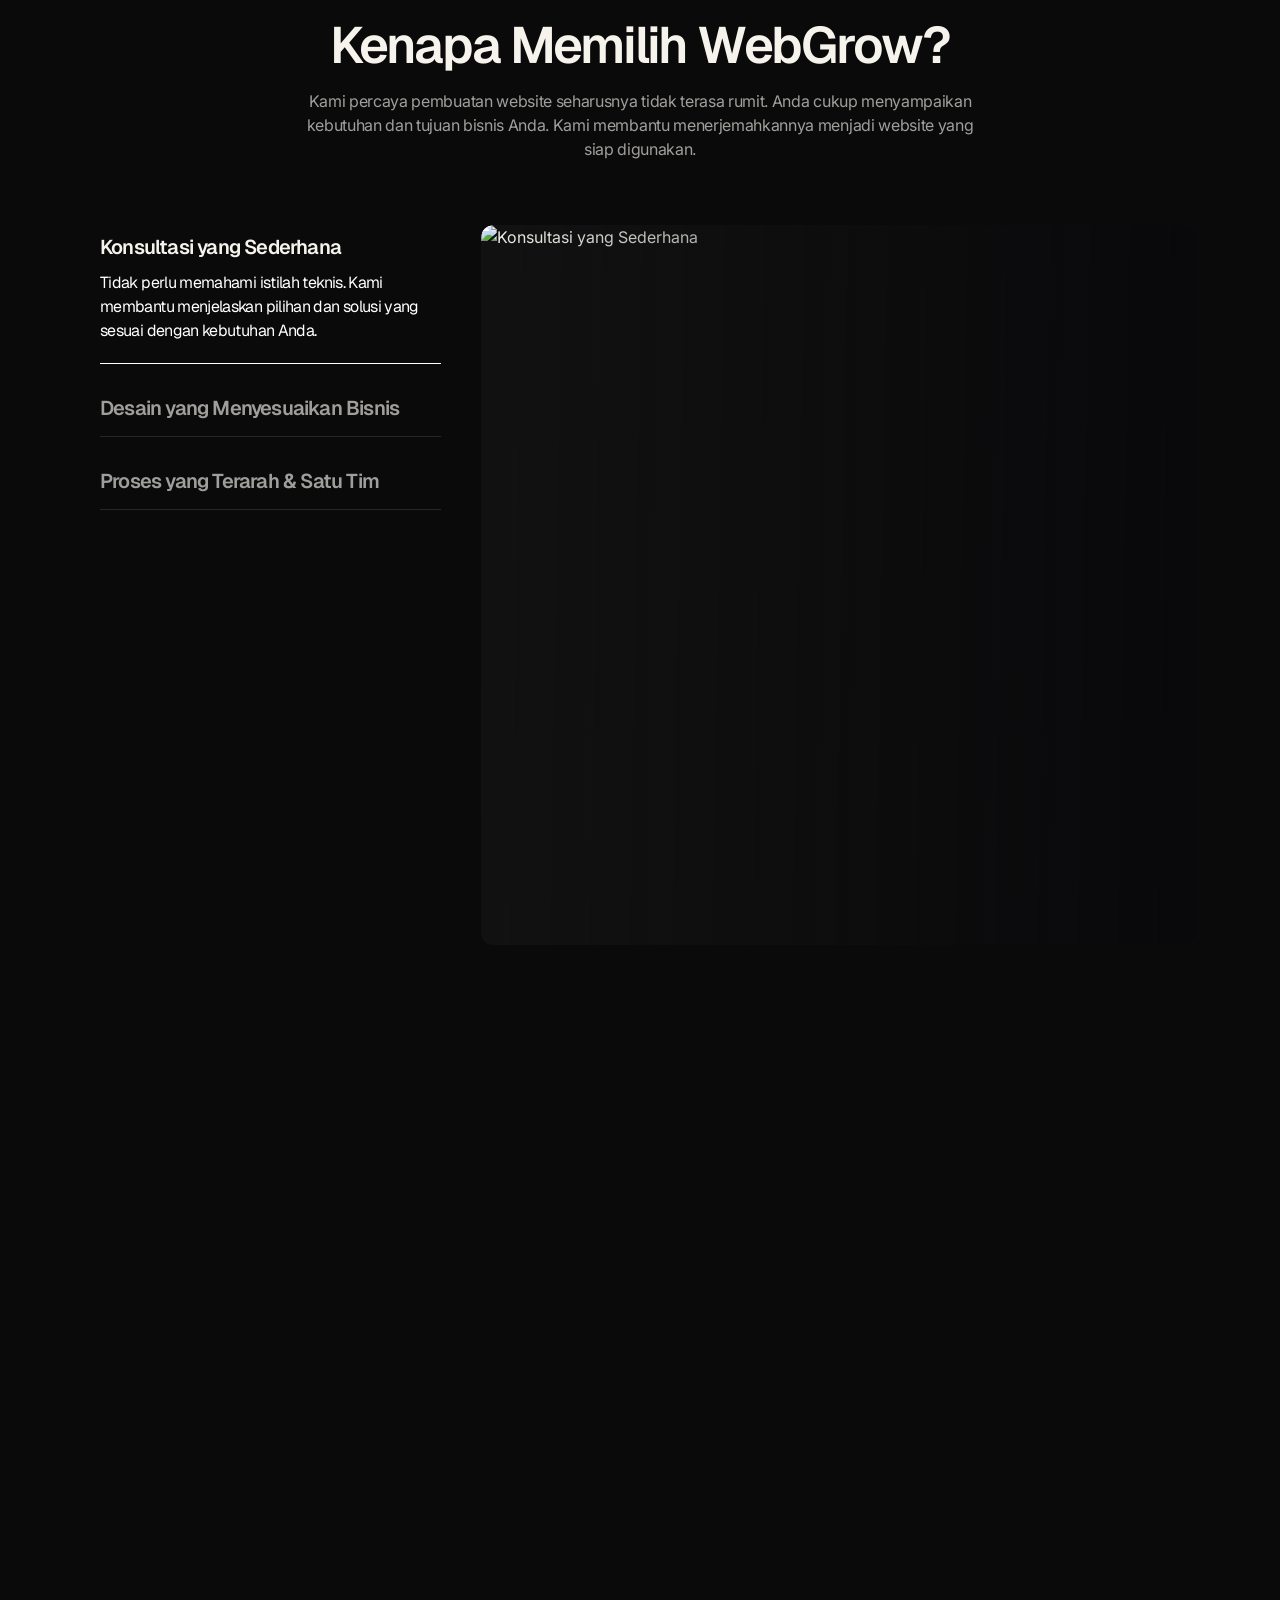
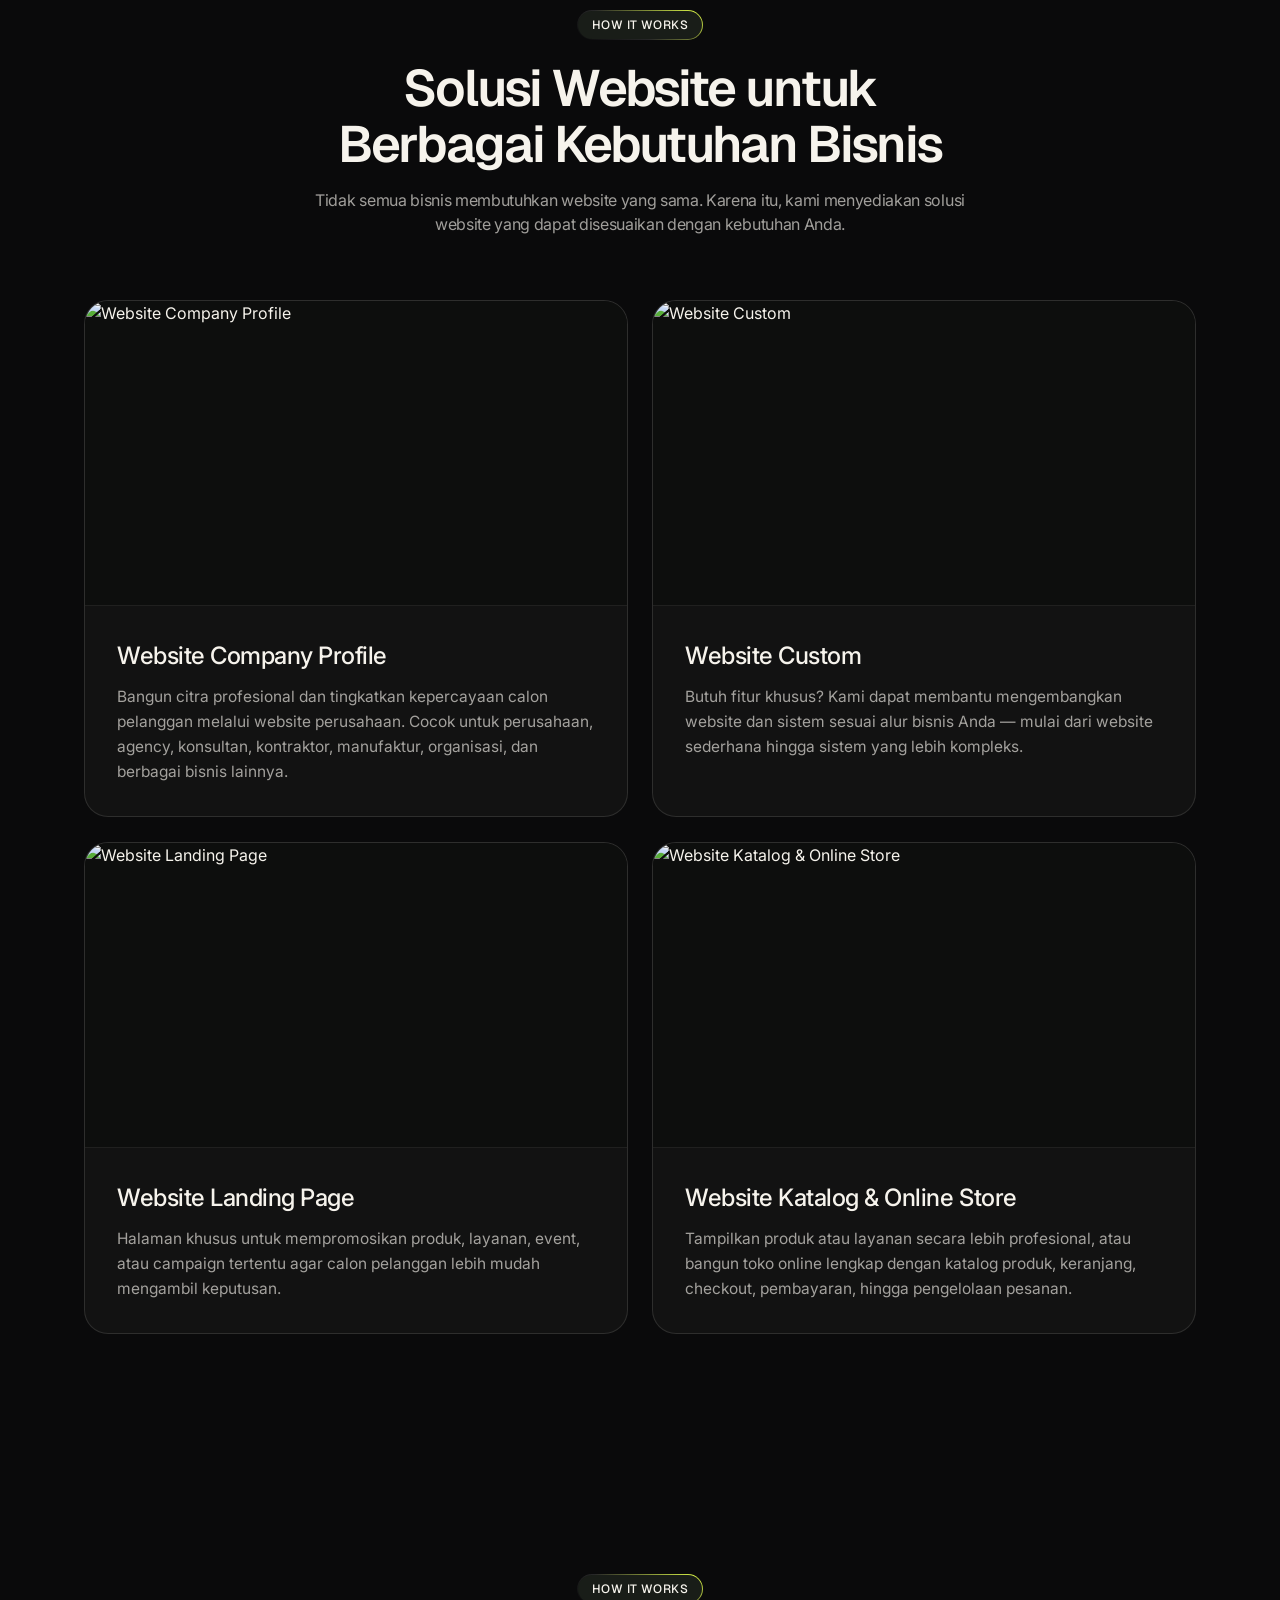
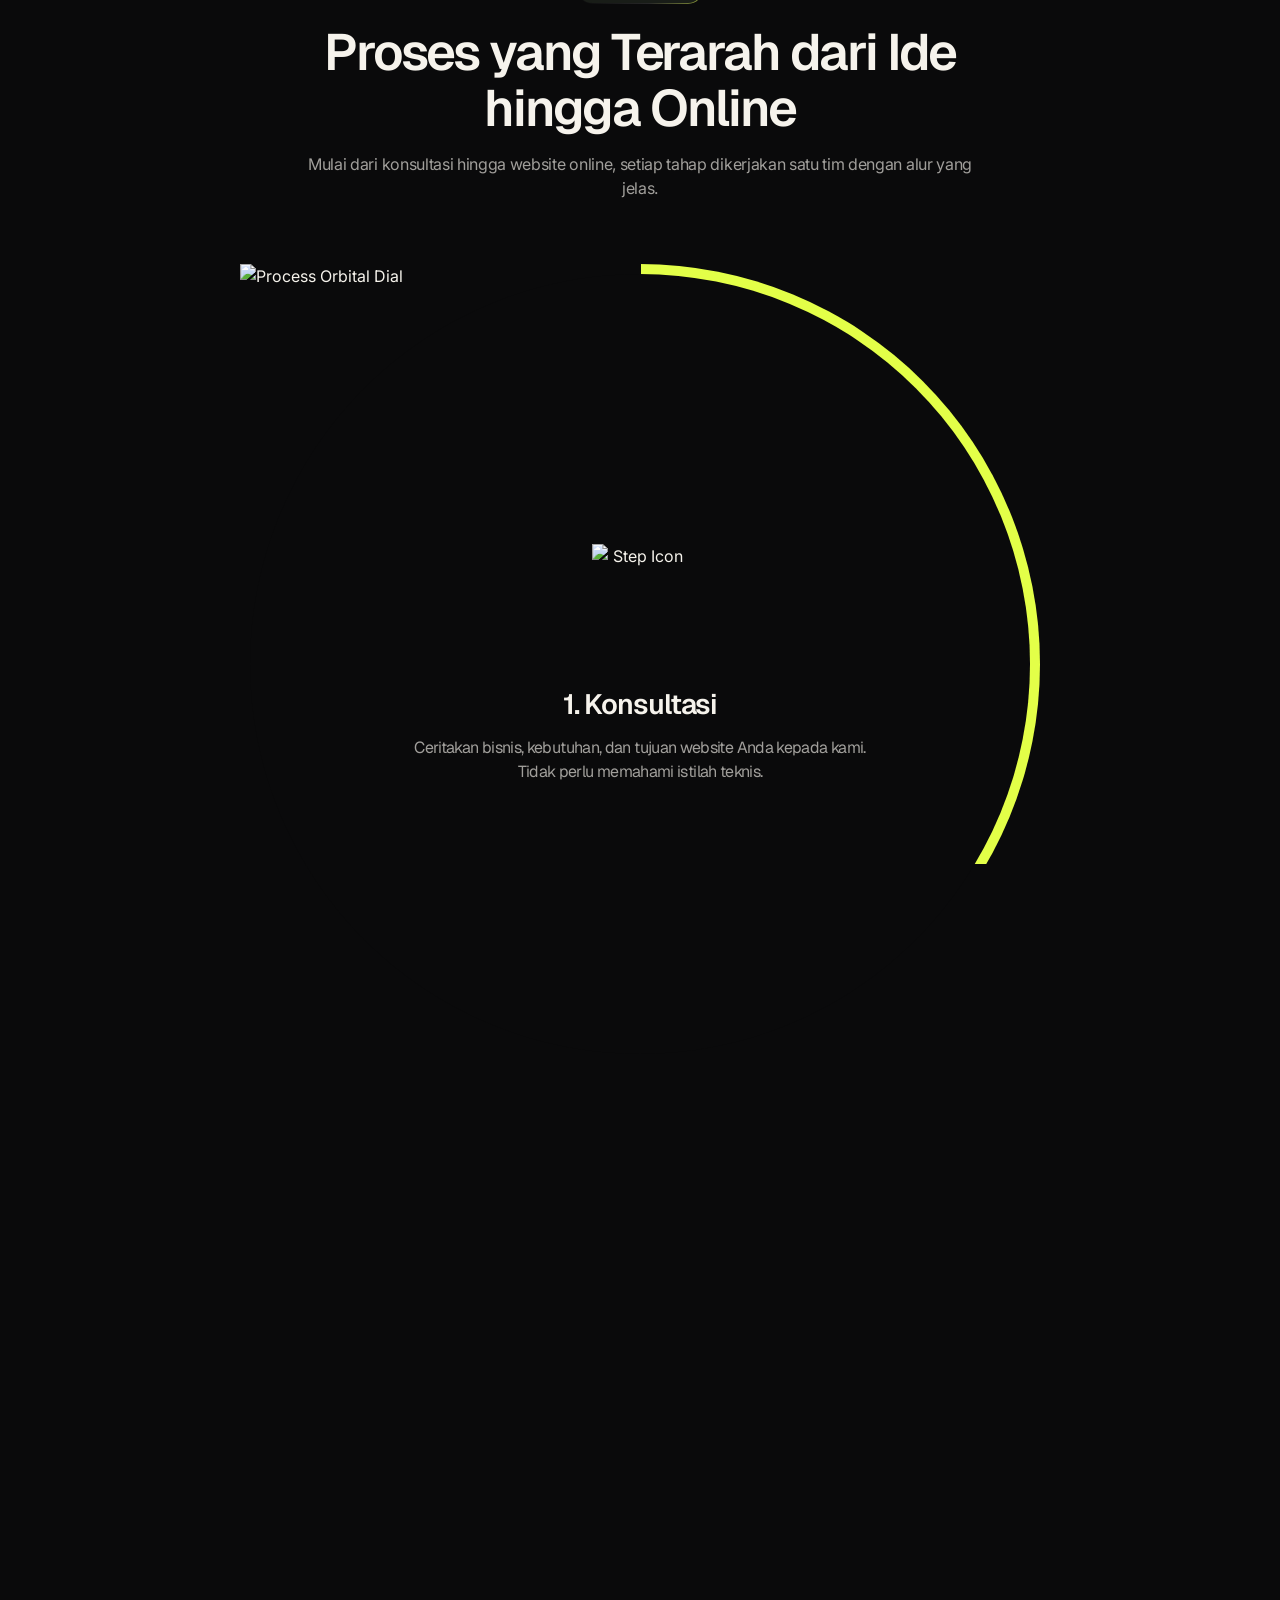
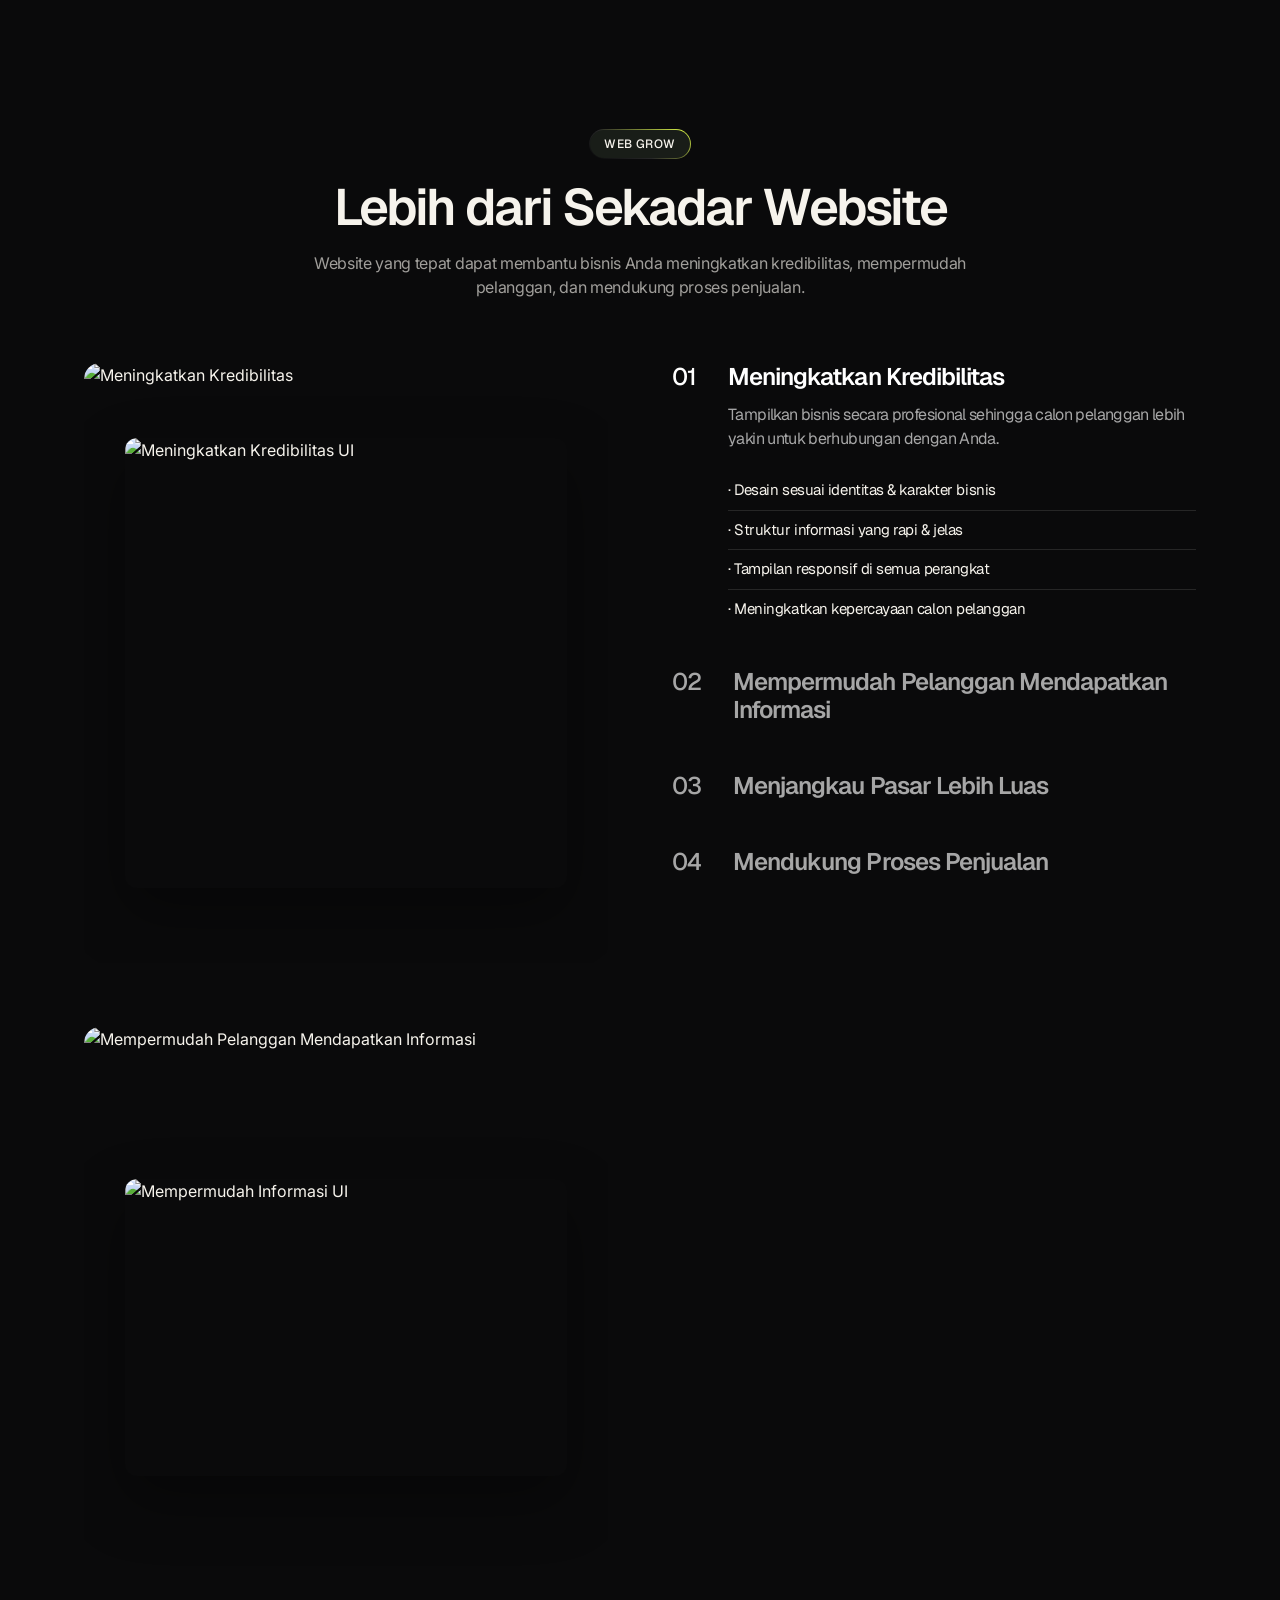
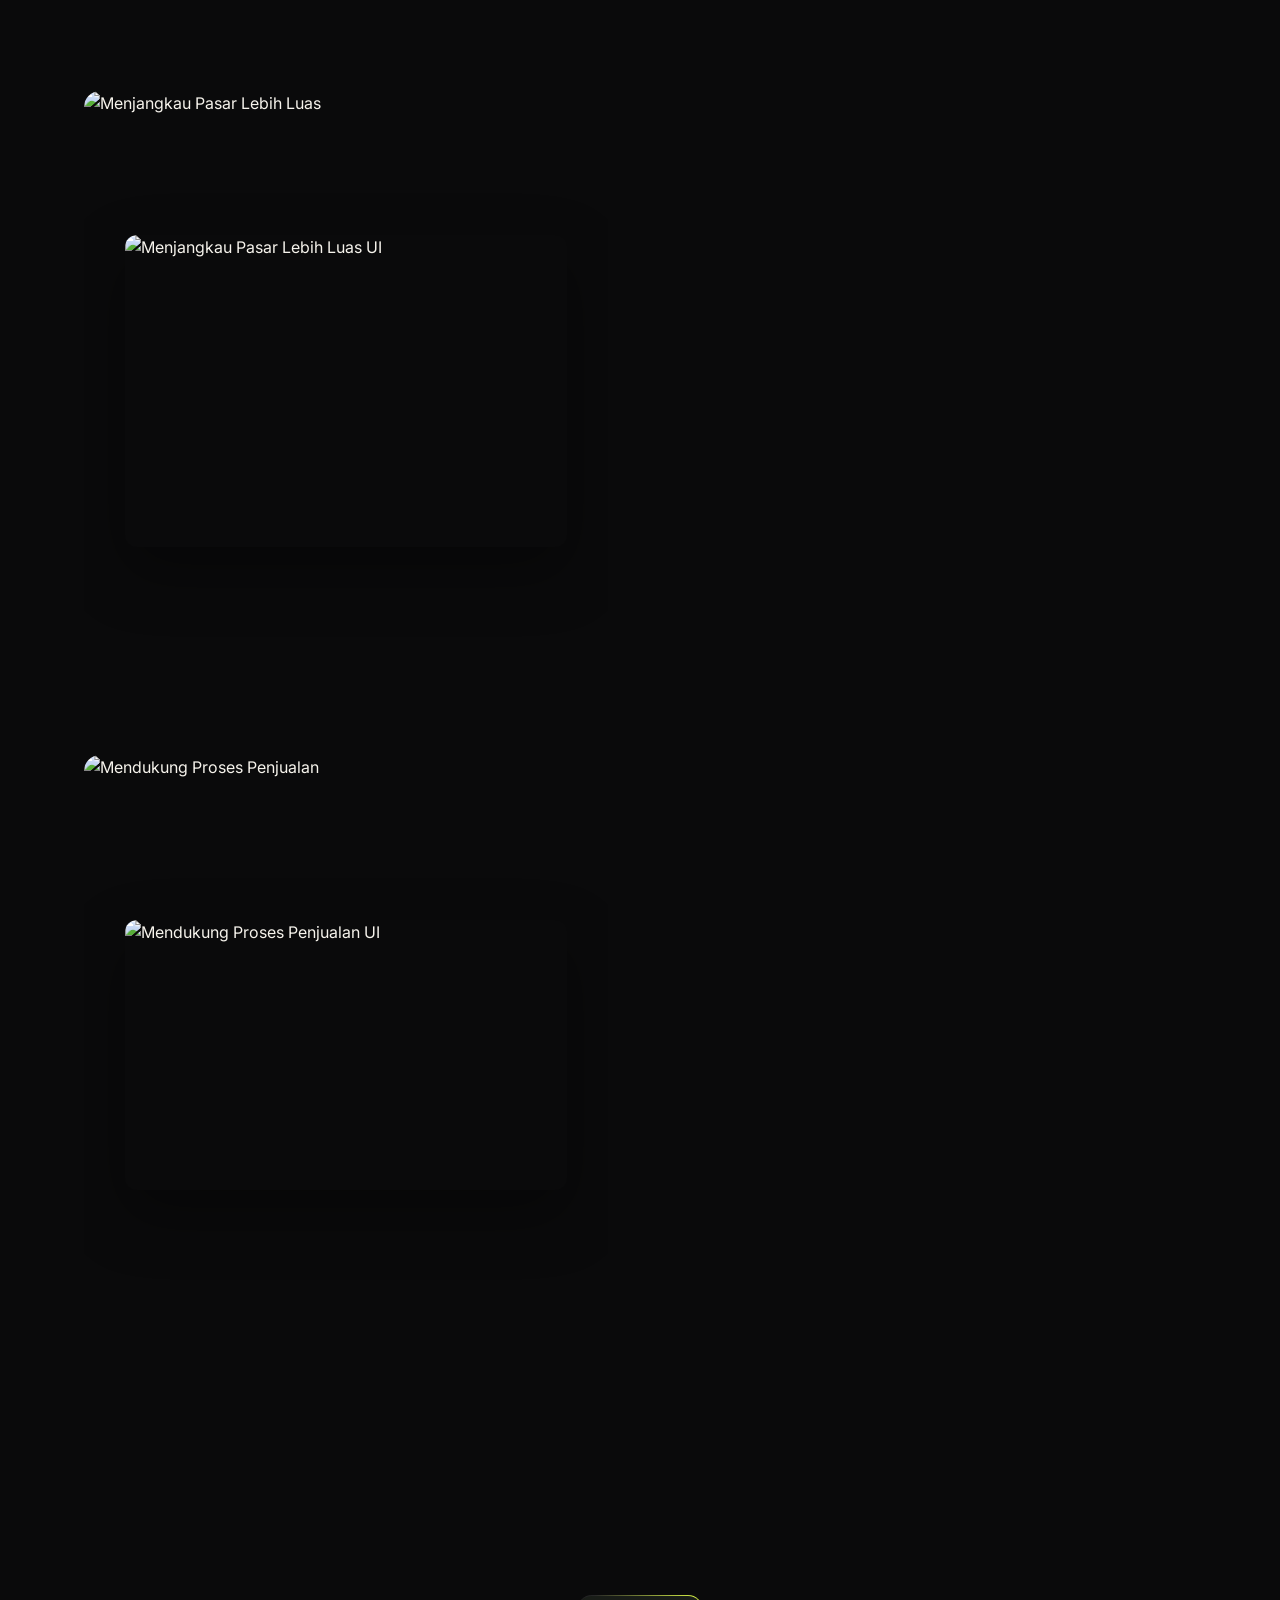
==== commit 0af46079: "style(use-case): match card layout, typography, tags, and equalizer stats exactly with reference scr" ====
--- a/index.html
+++ b/index.html
@@ -16,6 +16,8 @@
 </head>
 <body class="page-dark" data-page="home">
   <div id="appRoot">
+
+
 
 
 
@@ -1279,6 +1281,8 @@
   
   
   
+  
+  
   </div>
 
   <!-- In-Memory Templates for Instant Iris Transition (Works on file:/// and HTTP) -->
@@ -2535,6 +2539,8 @@
   
   
   
+  
+  
   </template>
   <template id="aboutPageTemplate">
 <!-- ========================================================================
@@ -3312,6 +3318,8 @@
   
   
   
+  
+  
   </template>
   <template id="featurePageTemplate">
 <!-- ========================================================================
@@ -4048,6 +4056,8 @@
   
   
   
+  
+  
   </template>
   <template id="useCasePageTemplate">
 <!-- ========================================================================
@@ -4140,7 +4150,7 @@
         <!-- Card 1: Operations -->
         <div class="uc-card reveal">
           <div class="uc-card-content">
-            <span class="uc-card-tag">OPERATIONS</span>
+            <span class="uc-card-tag">Operations</span>
             <h3 class="uc-card-title">Run leaner operations.</h3>
             <p class="uc-card-desc">
               Your ops team spends 40% of the week moving data. WebGrow deploys automated systems to handle routine work, allowing your team to focus on high-impact growth.
@@ -4148,19 +4158,19 @@
             <div class="uc-card-subheading">What AI handles</div>
             <ul class="uc-card-list">
               <li class="uc-card-list-item">
-                <img src="Asset/use-case/check_icon.png" alt="✓" class="uc-check-icon" />
+                <svg class="uc-check-icon" width="14" height="14" viewBox="0 0 24 24" fill="none" stroke="currentColor" stroke-width="2.5" stroke-linecap="round" stroke-linejoin="round"><polyline points="20 6 9 17 4 12"/></svg>
                 <span>Auto-triage inbound requests</span>
               </li>
               <li class="uc-card-list-item">
-                <img src="Asset/use-case/check_icon.png" alt="✓" class="uc-check-icon" />
+                <svg class="uc-check-icon" width="14" height="14" viewBox="0 0 24 24" fill="none" stroke="currentColor" stroke-width="2.5" stroke-linecap="round" stroke-linejoin="round"><polyline points="20 6 9 17 4 12"/></svg>
                 <span>Track vendors and SLAs in real time</span>
               </li>
               <li class="uc-card-list-item">
-                <img src="Asset/use-case/check_icon.png" alt="✓" class="uc-check-icon" />
+                <svg class="uc-check-icon" width="14" height="14" viewBox="0 0 24 24" fill="none" stroke="currentColor" stroke-width="2.5" stroke-linecap="round" stroke-linejoin="round"><polyline points="20 6 9 17 4 12"/></svg>
                 <span>Generate weekly reports automatically</span>
               </li>
               <li class="uc-card-list-item">
-                <img src="Asset/use-case/check_icon.png" alt="✓" class="uc-check-icon" />
+                <svg class="uc-check-icon" width="14" height="14" viewBox="0 0 24 24" fill="none" stroke="currentColor" stroke-width="2.5" stroke-linecap="round" stroke-linejoin="round"><polyline points="20 6 9 17 4 12"/></svg>
                 <span>Route approvals to the right person</span>
               </li>
             </ul>
@@ -4190,7 +4200,7 @@
         <!-- Card 2: Sales -->
         <div class="uc-card reveal">
           <div class="uc-card-content">
-            <span class="uc-card-tag">SALES</span>
+            <span class="uc-card-tag">Sales</span>
             <h3 class="uc-card-title">Close more deals.</h3>
             <p class="uc-card-desc">
               Agents qualify leads, enrich accounts, and forecast pipeline in real time. Your reps only talk to buyers who are ready.
@@ -4198,19 +4208,19 @@
             <div class="uc-card-subheading">What AI handles</div>
             <ul class="uc-card-list">
               <li class="uc-card-list-item">
-                <img src="Asset/use-case/check_icon.png" alt="✓" class="uc-check-icon" />
+                <svg class="uc-check-icon" width="14" height="14" viewBox="0 0 24 24" fill="none" stroke="currentColor" stroke-width="2.5" stroke-linecap="round" stroke-linejoin="round"><polyline points="20 6 9 17 4 12"/></svg>
                 <span>Score and route inbound leads</span>
               </li>
               <li class="uc-card-list-item">
-                <img src="Asset/use-case/check_icon.png" alt="✓" class="uc-check-icon" />
+                <svg class="uc-check-icon" width="14" height="14" viewBox="0 0 24 24" fill="none" stroke="currentColor" stroke-width="2.5" stroke-linecap="round" stroke-linejoin="round"><polyline points="20 6 9 17 4 12"/></svg>
                 <span>Enrich accounts with live data</span>
               </li>
               <li class="uc-card-list-item">
-                <img src="Asset/use-case/check_icon.png" alt="✓" class="uc-check-icon" />
+                <svg class="uc-check-icon" width="14" height="14" viewBox="0 0 24 24" fill="none" stroke="currentColor" stroke-width="2.5" stroke-linecap="round" stroke-linejoin="round"><polyline points="20 6 9 17 4 12"/></svg>
                 <span>Update CRM records automatically</span>
               </li>
               <li class="uc-card-list-item">
-                <img src="Asset/use-case/check_icon.png" alt="✓" class="uc-check-icon" />
+                <svg class="uc-check-icon" width="14" height="14" viewBox="0 0 24 24" fill="none" stroke="currentColor" stroke-width="2.5" stroke-linecap="round" stroke-linejoin="round"><polyline points="20 6 9 17 4 12"/></svg>
                 <span>Flag at-risk deals before they slip</span>
               </li>
             </ul>
@@ -4240,7 +4250,7 @@
         <!-- Card 3: Support -->
         <div class="uc-card reveal">
           <div class="uc-card-content">
-            <span class="uc-card-tag">SUPPORT</span>
+            <span class="uc-card-tag">Support</span>
             <h3 class="uc-card-title">Resolve faster. Escalate smarter.</h3>
             <p class="uc-card-desc">
               Agents answer routine questions in under two seconds, draft replies with full context, and escalate tickets when need a human.
@@ -4248,19 +4258,19 @@
             <div class="uc-card-subheading">What AI handles</div>
             <ul class="uc-card-list">
               <li class="uc-card-list-item">
-                <img src="Asset/use-case/check_icon.png" alt="✓" class="uc-check-icon" />
+                <svg class="uc-check-icon" width="14" height="14" viewBox="0 0 24 24" fill="none" stroke="currentColor" stroke-width="2.5" stroke-linecap="round" stroke-linejoin="round"><polyline points="20 6 9 17 4 12"/></svg>
                 <span>Answer policy and shipping questions</span>
               </li>
               <li class="uc-card-list-item">
-                <img src="Asset/use-case/check_icon.png" alt="✓" class="uc-check-icon" />
+                <svg class="uc-check-icon" width="14" height="14" viewBox="0 0 24 24" fill="none" stroke="currentColor" stroke-width="2.5" stroke-linecap="round" stroke-linejoin="round"><polyline points="20 6 9 17 4 12"/></svg>
                 <span>Triage tickets by urgency and topic</span>
               </li>
               <li class="uc-card-list-item">
-                <img src="Asset/use-case/check_icon.png" alt="✓" class="uc-check-icon" />
+                <svg class="uc-check-icon" width="14" height="14" viewBox="0 0 24 24" fill="none" stroke="currentColor" stroke-width="2.5" stroke-linecap="round" stroke-linejoin="round"><polyline points="20 6 9 17 4 12"/></svg>
                 <span>Draft replies with sources attached</span>
               </li>
               <li class="uc-card-list-item">
-                <img src="Asset/use-case/check_icon.png" alt="✓" class="uc-check-icon" />
+                <svg class="uc-check-icon" width="14" height="14" viewBox="0 0 24 24" fill="none" stroke="currentColor" stroke-width="2.5" stroke-linecap="round" stroke-linejoin="round"><polyline points="20 6 9 17 4 12"/></svg>
                 <span>Escalate complex issues with context</span>
               </li>
             </ul>
@@ -4290,7 +4300,7 @@
         <!-- Card 4: Analytics -->
         <div class="uc-card reveal">
           <div class="uc-card-content">
-            <span class="uc-card-tag">ANALYTICS</span>
+            <span class="uc-card-tag">Analytics</span>
             <h3 class="uc-card-title">Turn data into direction.</h3>
             <p class="uc-card-desc">
               Replace static dashboards with agents that explain what changed and what to do next. Ask in plain English. Get answers with sources attached.
@@ -4298,19 +4308,19 @@
             <div class="uc-card-subheading">What AI handles</div>
             <ul class="uc-card-list">
               <li class="uc-card-list-item">
-                <img src="Asset/use-case/check_icon.png" alt="✓" class="uc-check-icon" />
+                <svg class="uc-check-icon" width="14" height="14" viewBox="0 0 24 24" fill="none" stroke="currentColor" stroke-width="2.5" stroke-linecap="round" stroke-linejoin="round"><polyline points="20 6 9 17 4 12"/></svg>
                 <span>Which metric changed — and why</span>
               </li>
               <li class="uc-card-list-item">
-                <img src="Asset/use-case/check_icon.png" alt="✓" class="uc-check-icon" />
+                <svg class="uc-check-icon" width="14" height="14" viewBox="0 0 24 24" fill="none" stroke="currentColor" stroke-width="2.5" stroke-linecap="round" stroke-linejoin="round"><polyline points="20 6 9 17 4 12"/></svg>
                 <span>Which team should own the alert</span>
               </li>
               <li class="uc-card-list-item">
-                <img src="Asset/use-case/check_icon.png" alt="✓" class="uc-check-icon" />
+                <svg class="uc-check-icon" width="14" height="14" viewBox="0 0 24 24" fill="none" stroke="currentColor" stroke-width="2.5" stroke-linecap="round" stroke-linejoin="round"><polyline points="20 6 9 17 4 12"/></svg>
                 <span>What the trend means for next quarter</span>
               </li>
               <li class="uc-card-list-item">
-                <img src="Asset/use-case/check_icon.png" alt="✓" class="uc-check-icon" />
+                <svg class="uc-check-icon" width="14" height="14" viewBox="0 0 24 24" fill="none" stroke="currentColor" stroke-width="2.5" stroke-linecap="round" stroke-linejoin="round"><polyline points="20 6 9 17 4 12"/></svg>
                 <span>Surface anomalies before weekly reviews</span>
               </li>
             </ul>
@@ -4629,6 +4639,8 @@
   
   
   
+  
+  
   </template>
   <template id="integrationPageTemplate">
 <!-- ========================================================================
@@ -5025,6 +5037,8 @@
     </div>
   </div>
 
+  
+  
   
   
   
@@ -5477,6 +5491,8 @@
 
   
   
+  
+  
   </template>
 
   <div id="pageTransitionIris"></div>
--- a/styles.css
+++ b/styles.css
@@ -4230,17 +4230,16 @@
 
 .uc-card {
   position: sticky;
-  background-color: #141416;
-  border: 1px solid rgba(255, 255, 255, 0.08);
-  border-radius: 28px;
-  box-shadow: 0 24px 64px rgba(0, 0, 0, 0.6);
-  padding: 44px 48px;
-  display: grid;
-  grid-template-columns: 1.15fr 1fr;
-  gap: 48px;
-  align-items: center;
+  background-color: #212121;
+  border-radius: 24px;
+  padding: 12px;
+  display: flex;
+  flex-direction: row;
+  align-items: stretch;
+  gap: 20px;
   overflow: hidden;
-  transition: transform 0.3s ease, box-shadow 0.3s ease, border-color 0.3s ease;
+  box-shadow: 0 20px 48px rgba(0, 0, 0, 0.45);
+  transition: transform 0.3s ease, box-shadow 0.3s ease;
 }
 
 .uc-card:nth-child(1) { top: 96px; z-index: 1; }
@@ -4248,86 +4247,87 @@
 .uc-card:nth-child(3) { top: 136px; z-index: 3; }
 .uc-card:nth-child(4) { top: 156px; z-index: 4; }
 
-.uc-card:hover {
-  border-color: rgba(255, 255, 255, 0.16);
-}
-
 .uc-card-content {
-  display: flex;
-  flex-direction: column;
+  flex: 0 0 400px;
+  max-width: 420px;
+  padding: 24px 16px 20px 28px;
+  display: flex;
+  flex-direction: column;
+  justify-content: space-between;
 }
 
 .uc-card-tag {
-  display: inline-block;
-  width: fit-content;
-  font-family: 'Geist Mono', monospace;
-  font-size: 11px;
+  display: block;
+  font-family: var(--font-mono, 'Geist Mono', monospace);
+  font-size: 14px;
+  font-weight: 500;
+  color: rgba(246, 243, 236, 0.6);
+  letter-spacing: 0.02em;
+  background: transparent;
+  border: none;
+  padding: 0;
+  margin: 0 0 10px;
+  text-transform: none;
+}
+
+.uc-card-title {
+  font-family: var(--font-display, 'Geist', sans-serif);
+  font-size: clamp(24px, 2.3vw, 32px);
   font-weight: 600;
-  text-transform: uppercase;
-  letter-spacing: 0.12em;
-  color: #a3e635;
-  padding: 4px 12px;
-  border-radius: 999px;
-  background: rgba(163, 230, 53, 0.08);
-  border: 1px solid rgba(163, 230, 53, 0.2);
-  margin-bottom: 18px;
-}
-
-.uc-card-title {
-  font-size: clamp(26px, 2.8vw, 36px);
-  font-weight: 700;
-  color: #fff;
+  color: #ffffff;
   line-height: 1.15;
-  letter-spacing: -0.02em;
-  margin-bottom: 14px;
+  letter-spacing: -0.03em;
+  margin: 0 0 10px;
 }
 
 .uc-card-desc {
-  font-size: 15px;
-  color: rgba(255, 255, 255, 0.64);
-  line-height: 1.6;
-  margin-bottom: 24px;
+  font-size: 14px;
+  line-height: 1.5;
+  color: rgba(246, 243, 236, 0.64);
+  margin: 0 0 20px;
 }
 
 .uc-card-subheading {
-  font-size: 12.5px;
+  font-size: 14px;
   font-weight: 600;
-  text-transform: uppercase;
-  letter-spacing: 0.08em;
-  color: rgba(255, 255, 255, 0.85);
-  margin-bottom: 14px;
+  color: rgba(246, 243, 236, 0.9);
+  margin-bottom: 10px;
+  text-transform: none;
+  letter-spacing: 0.01em;
 }
 
 .uc-card-list {
   list-style: none;
   padding: 0;
-  margin: 0 0 32px 0;
-  display: flex;
-  flex-direction: column;
-  gap: 12px;
+  margin: 0 0 22px 0;
+  display: flex;
+  flex-direction: column;
+  gap: 9px;
 }
 
 .uc-card-list-item {
   display: flex;
   align-items: center;
-  gap: 12px;
-  font-size: 14px;
-  color: rgba(255, 255, 255, 0.85);
+  gap: 10px;
+  font-size: 13.5px;
+  color: rgba(246, 243, 236, 0.85);
 }
 
 .uc-check-icon {
-  width: 16px;
-  height: 16px;
+  width: 14px;
+  height: 14px;
   object-fit: contain;
   flex-shrink: 0;
+  color: #ffffff;
 }
 
 .uc-card-stats {
   display: grid;
   grid-template-columns: repeat(3, 1fr);
-  gap: 18px;
-  padding-top: 24px;
-  border-top: 1px solid rgba(255, 255, 255, 0.08);
+  gap: 14px;
+  padding-top: 0;
+  border-top: none;
+  margin-top: auto;
 }
 
 .uc-stat-item {
@@ -4336,42 +4336,69 @@
 }
 
 .uc-stat-num {
-  font-size: clamp(20px, 2.2vw, 26px);
+  font-family: var(--font-display, 'Geist', sans-serif);
+  font-size: 22px;
   font-weight: 700;
-  color: #fff;
+  color: #ffffff;
   letter-spacing: -0.02em;
+  line-height: 1.2;
 }
 
 .uc-stat-label {
   font-size: 12px;
-  color: rgba(255, 255, 255, 0.5);
+  color: rgba(246, 243, 236, 0.5);
   margin-top: 2px;
-  margin-bottom: 8px;
+  margin-bottom: 6px;
   white-space: nowrap;
 }
 
 .uc-stat-chart {
-  height: 22px;
-  width: 100%;
-  max-width: 90px;
-  object-fit: contain;
-  object-position: left center;
+  height: 20px;
+  width: 100%;
+  max-width: 100px;
+  object-fit: fill;
+  display: block;
 }
 
 .uc-card-preview {
-  position: relative;
-  border-radius: 20px;
+  flex: 1 1 0;
+  min-width: 0;
+  border-radius: 16px;
   overflow: hidden;
-  border: 1px solid rgba(255, 255, 255, 0.1);
   background: #18181b;
-  box-shadow: 0 16px 40px rgba(0, 0, 0, 0.45);
+  position: relative;
+  display: flex;
+  align-items: stretch;
 }
 
 .uc-card-preview img {
   width: 100%;
-  height: auto;
+  height: 100%;
   display: block;
   object-fit: cover;
+  object-position: left top;
+  border-radius: 16px;
+}
+
+@media (max-width: 960px) {
+  .uc-card {
+    flex-direction: column;
+    padding: 16px;
+    gap: 20px;
+  }
+  .uc-card-content {
+    flex: none;
+    max-width: 100%;
+    padding: 16px 12px;
+  }
+  .uc-card-preview {
+    flex: none;
+    width: 100%;
+  }
+  .uc-card-preview img {
+    min-height: auto;
+    height: auto;
+  }
 }
 
 /* --- Bento Grid Section --- */
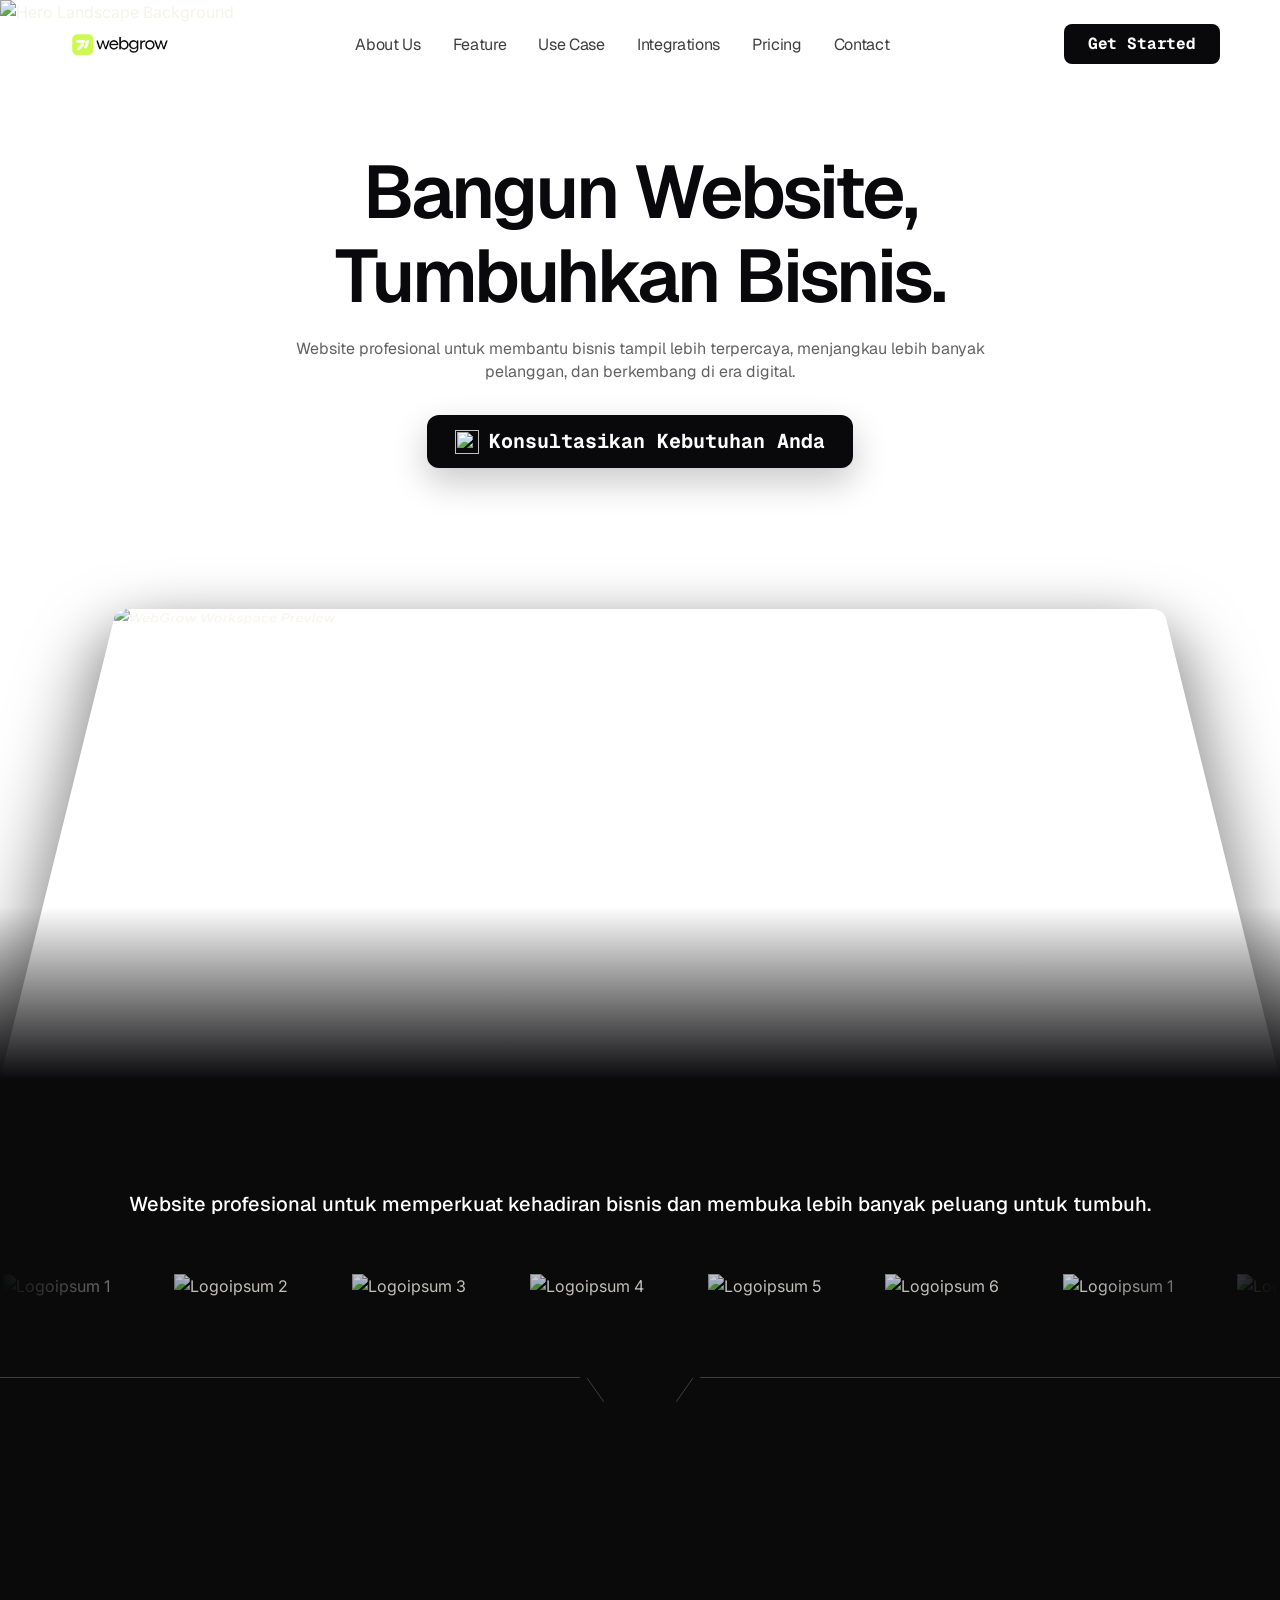
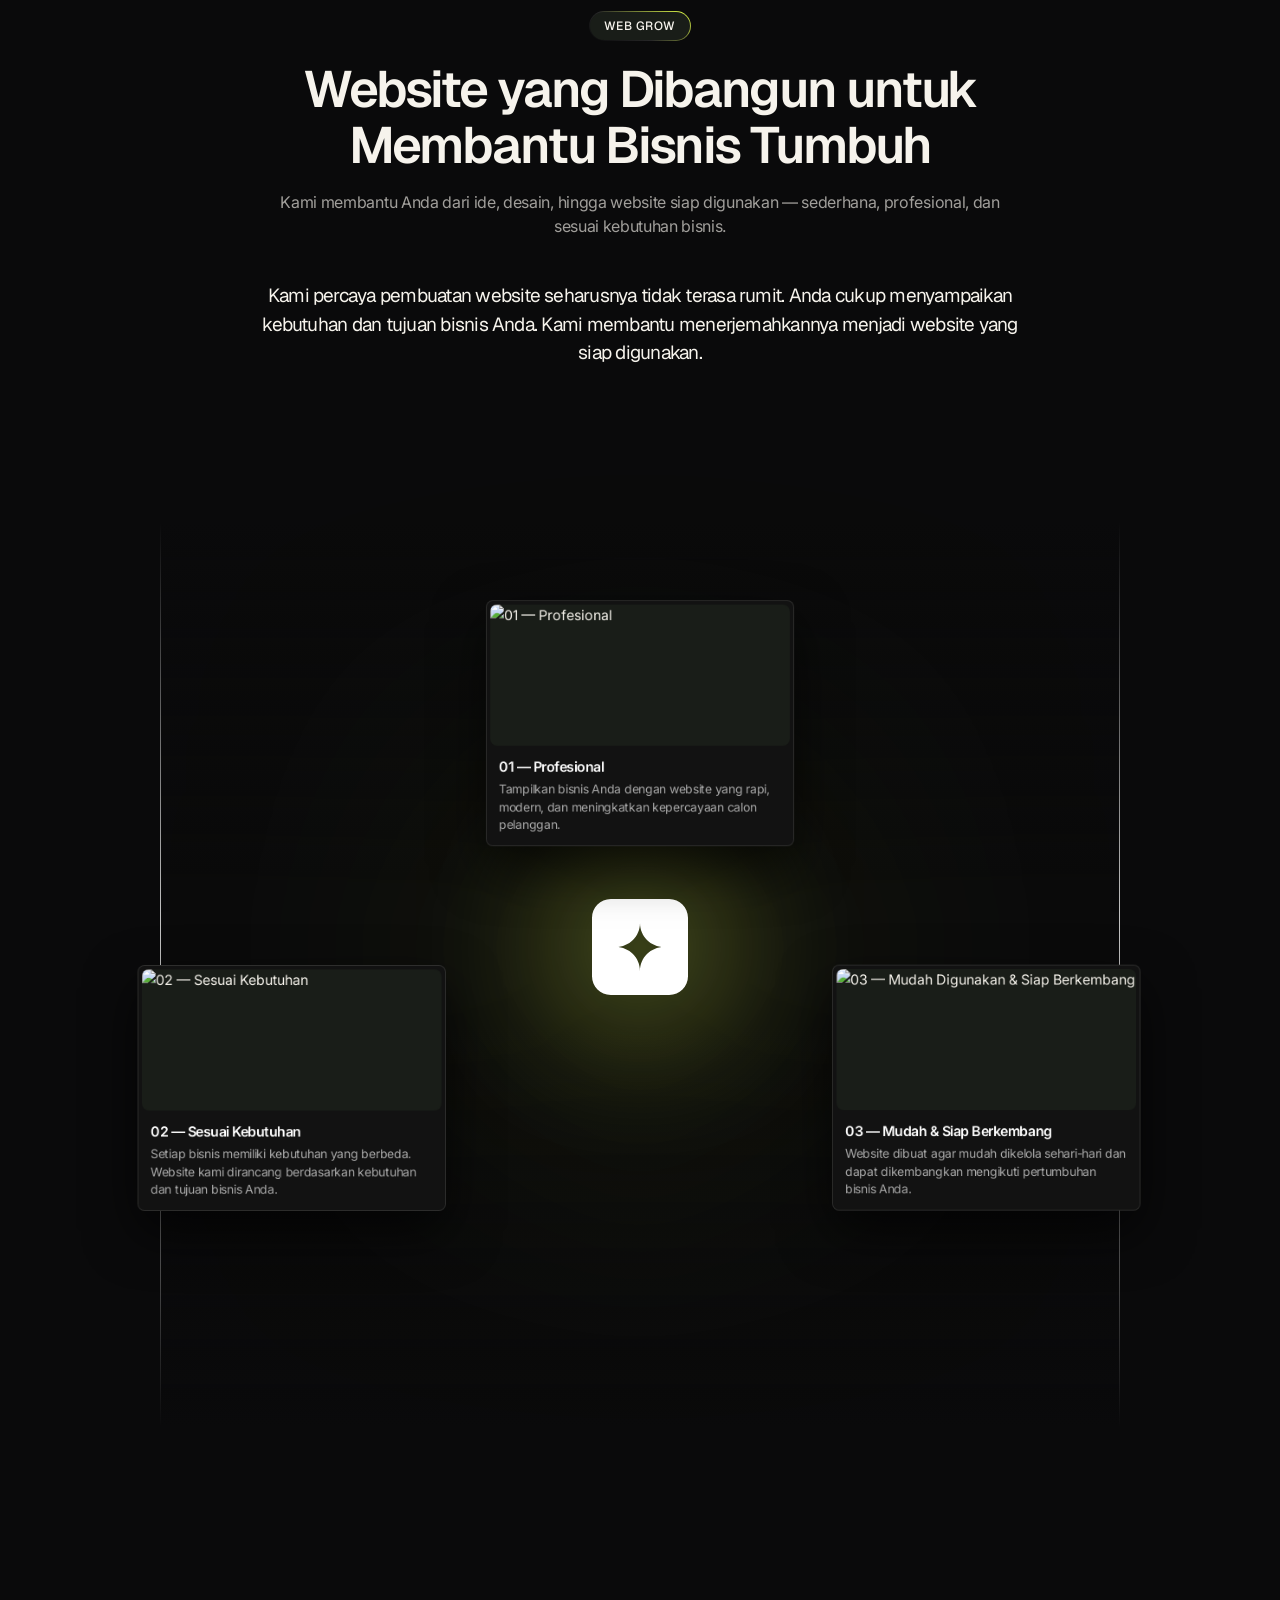
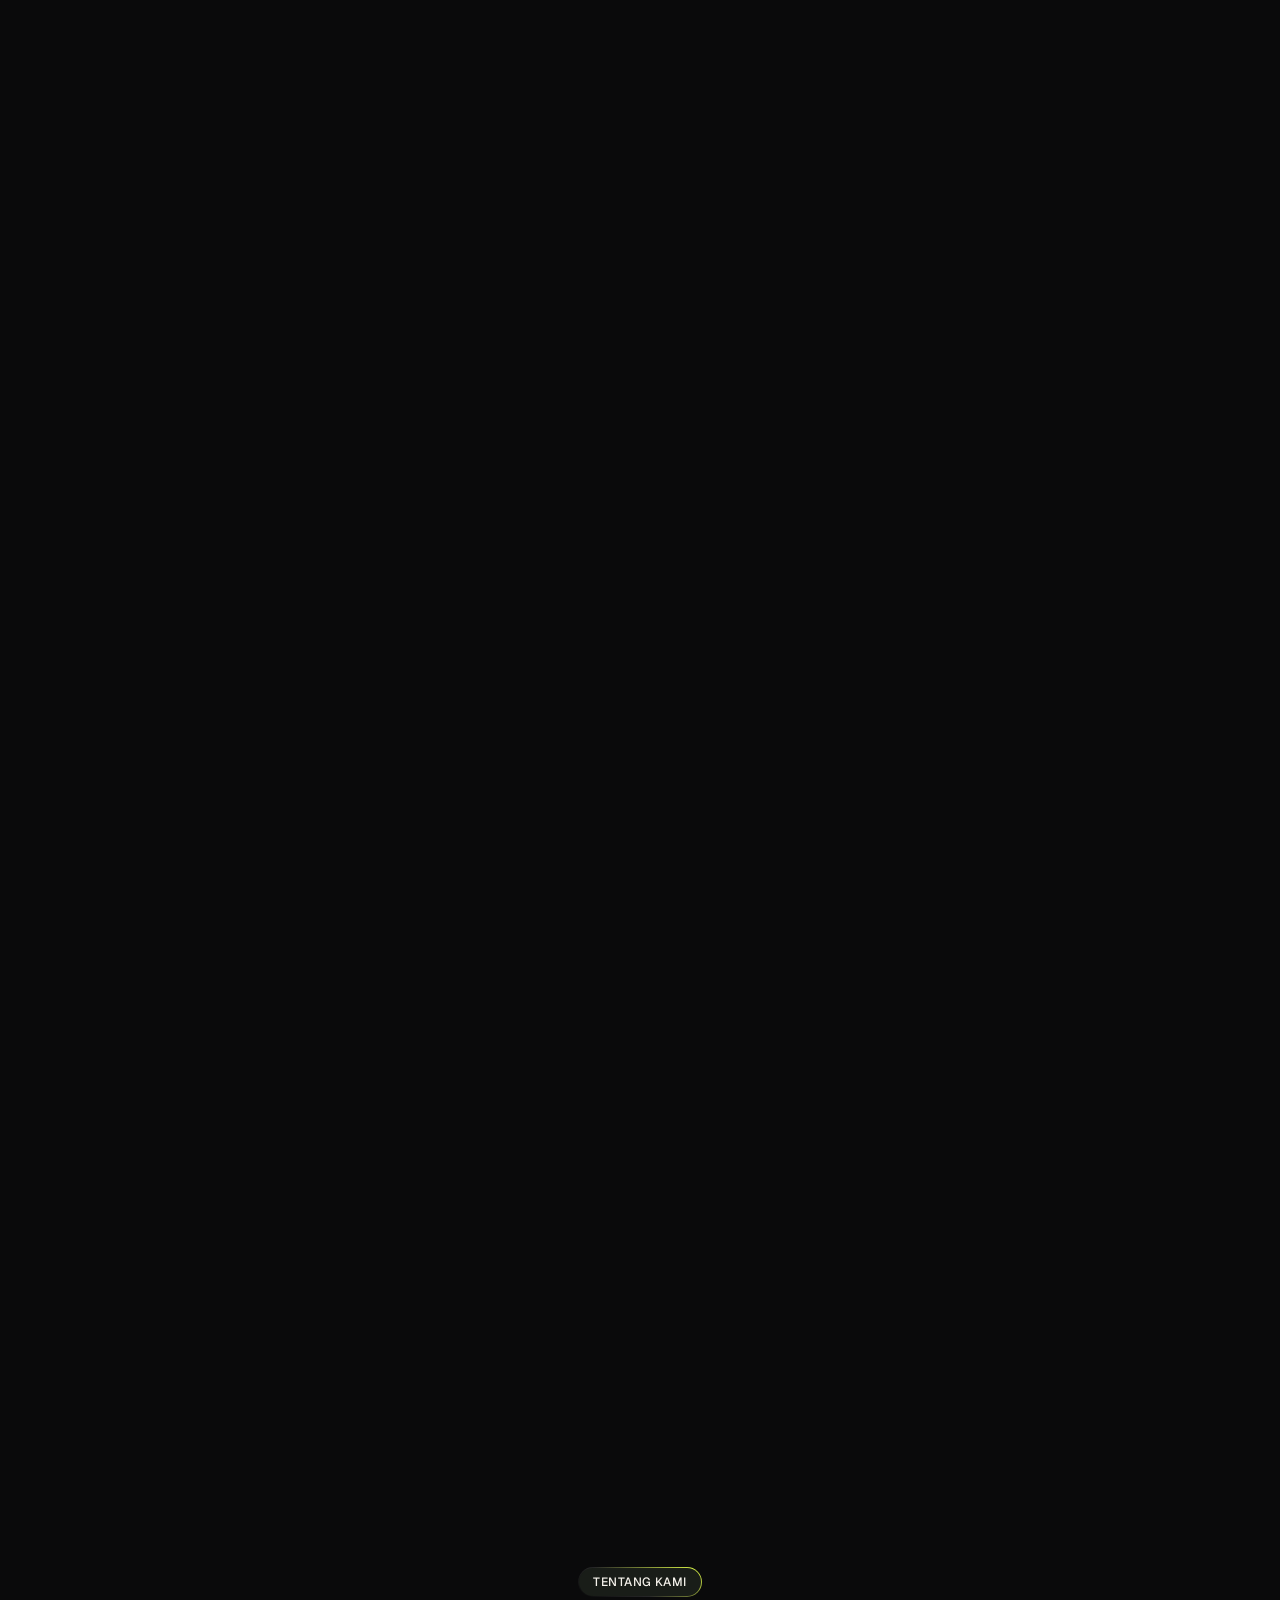
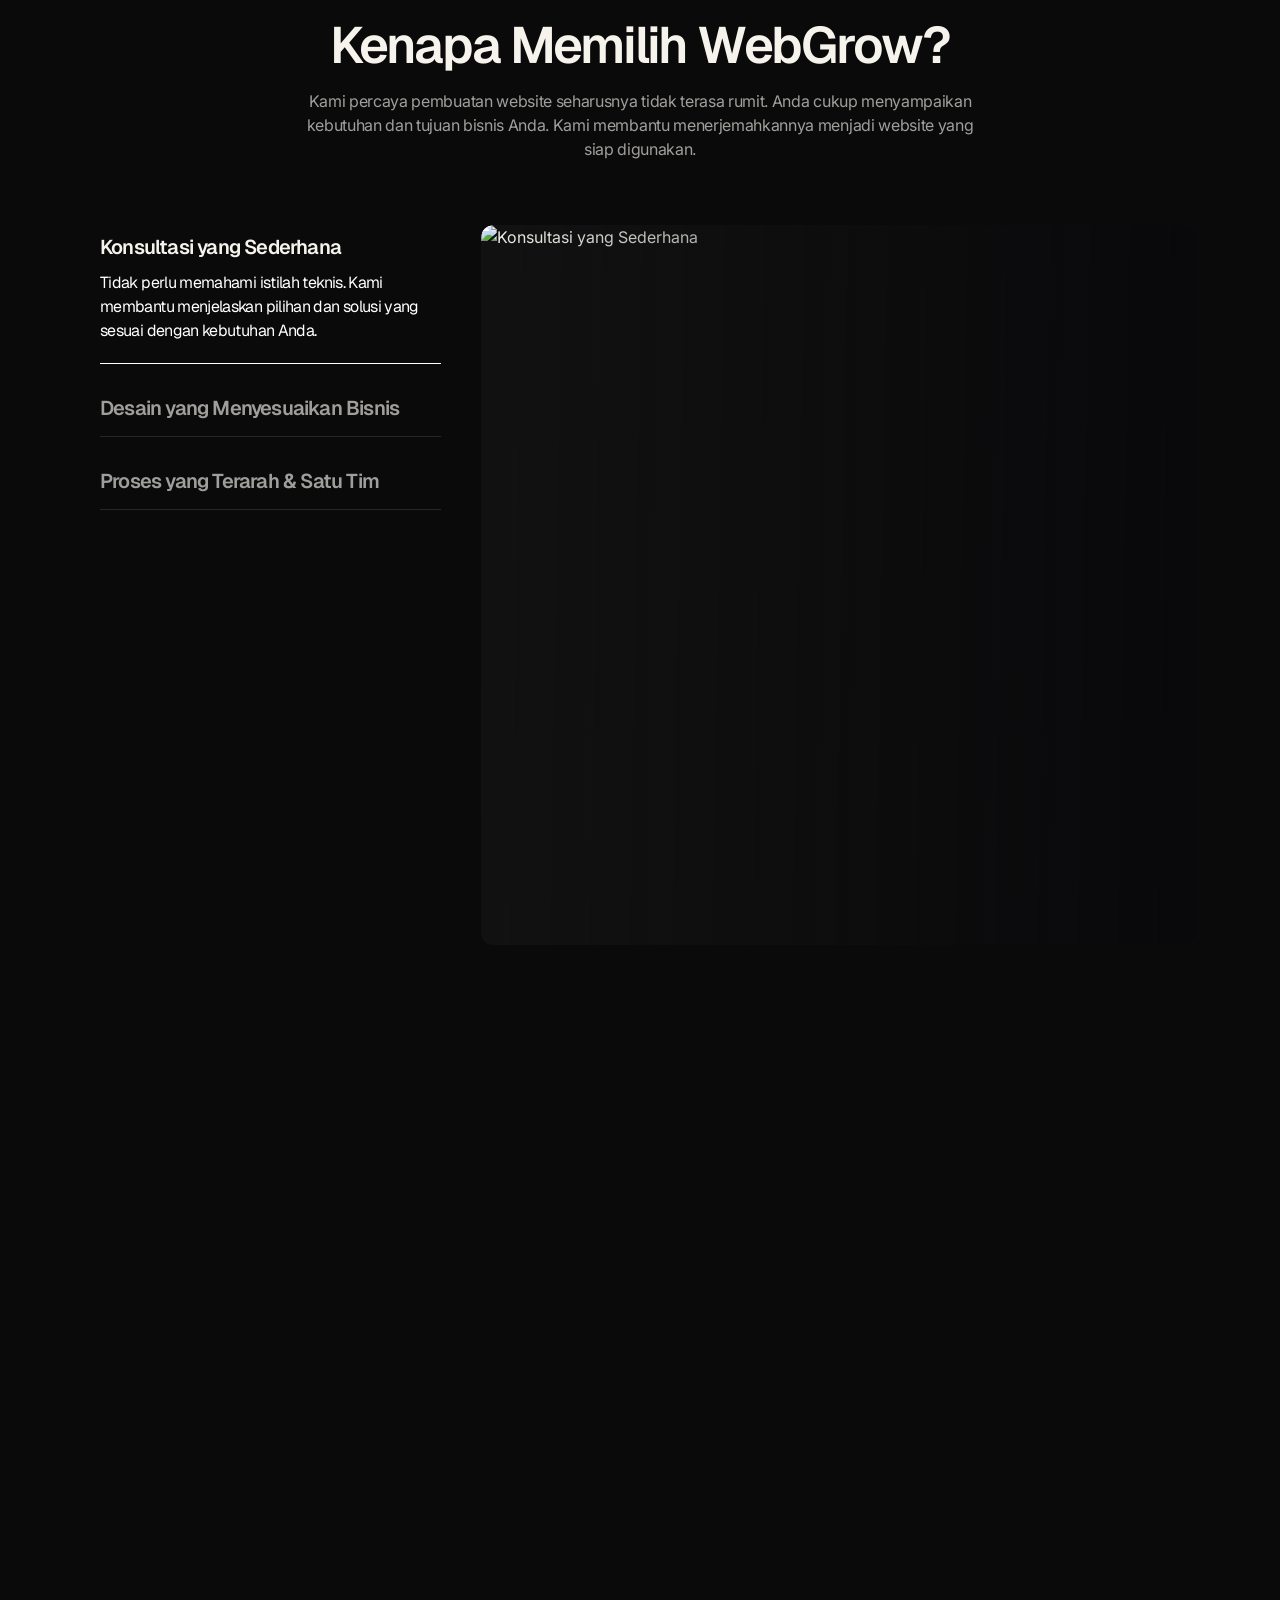
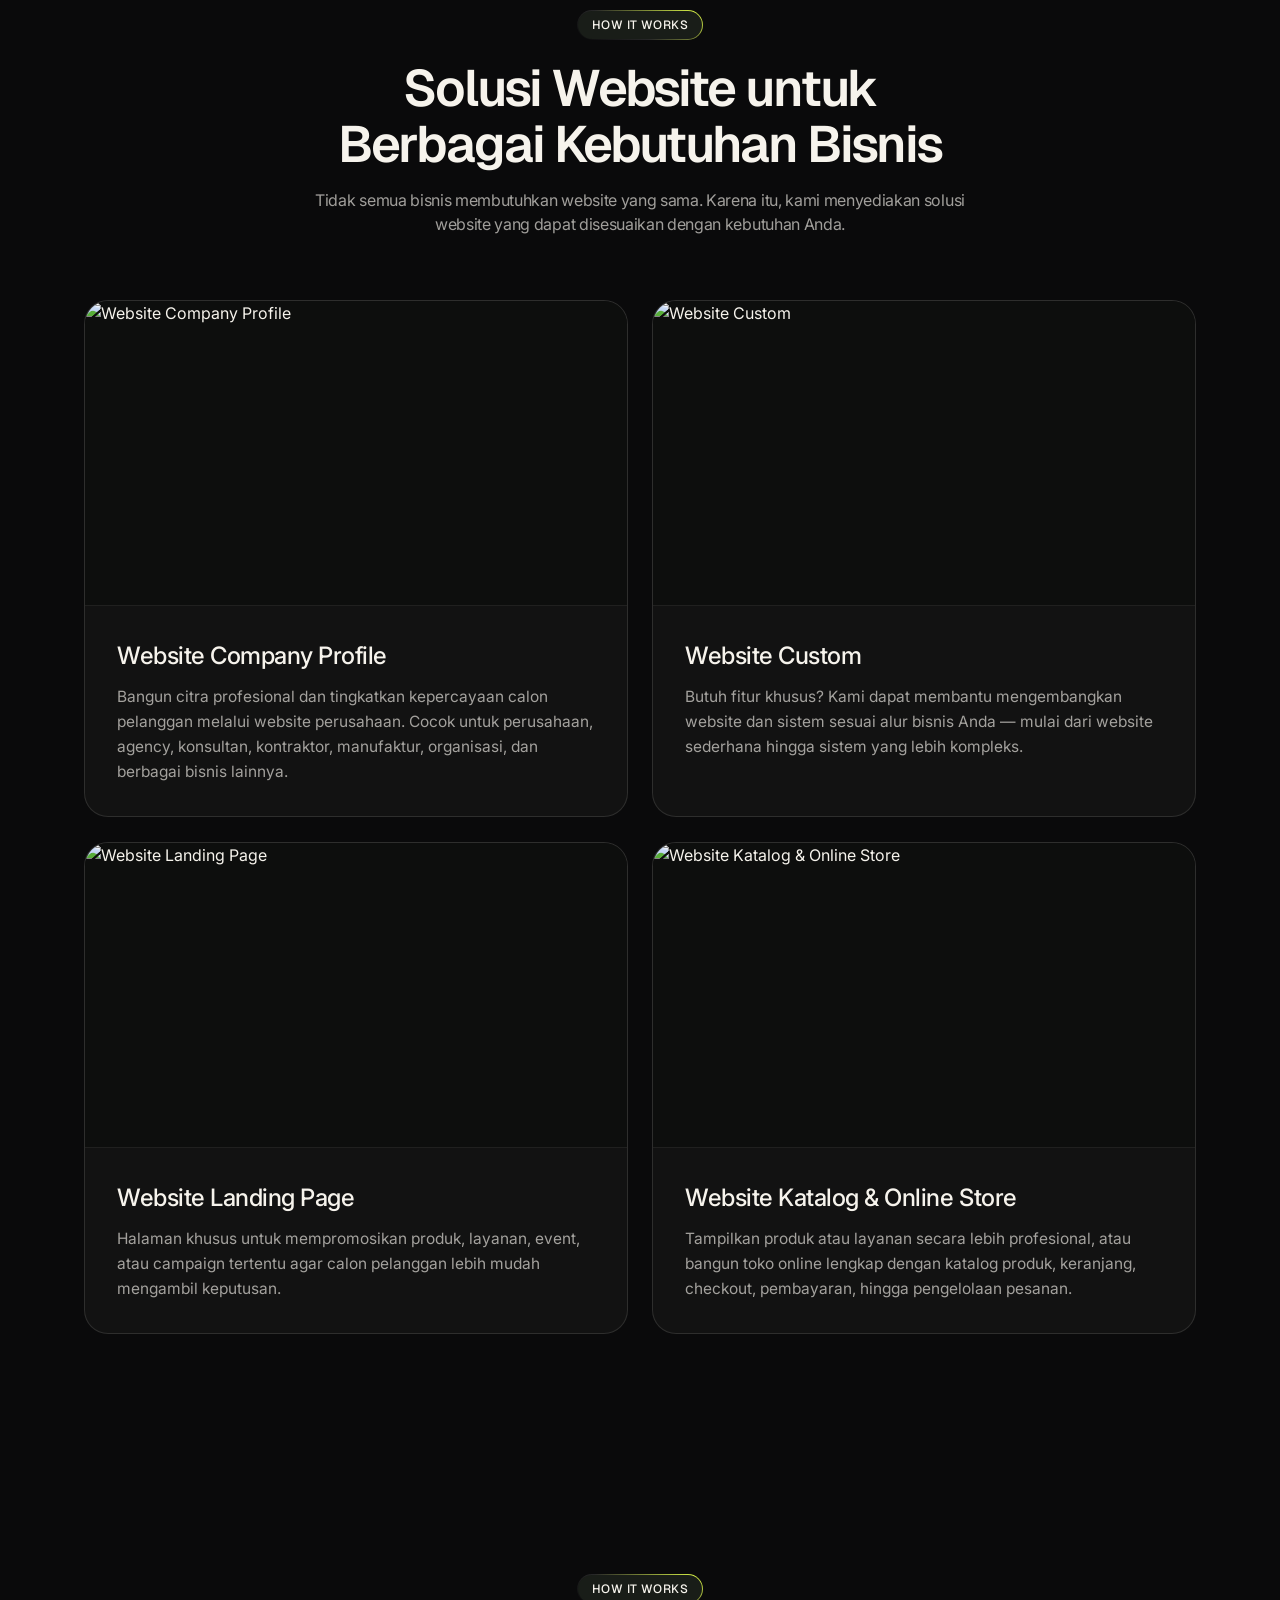
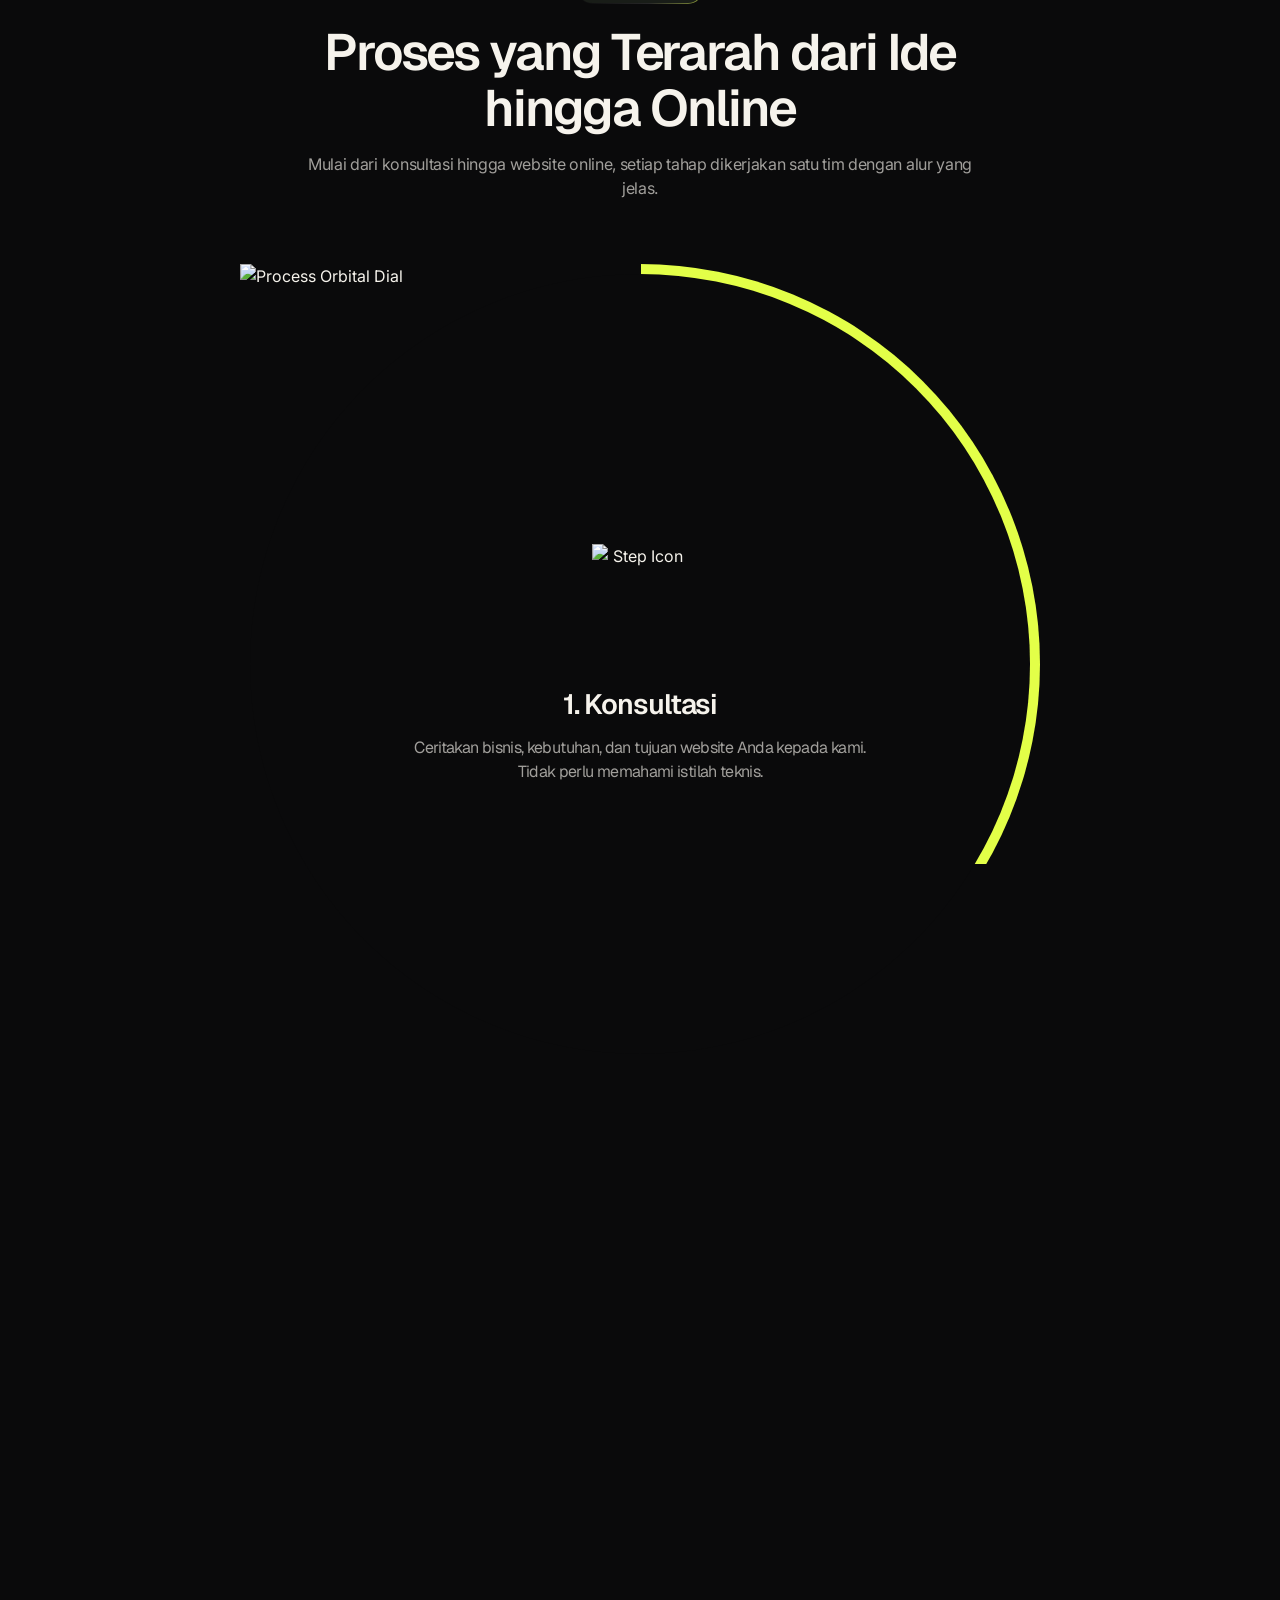
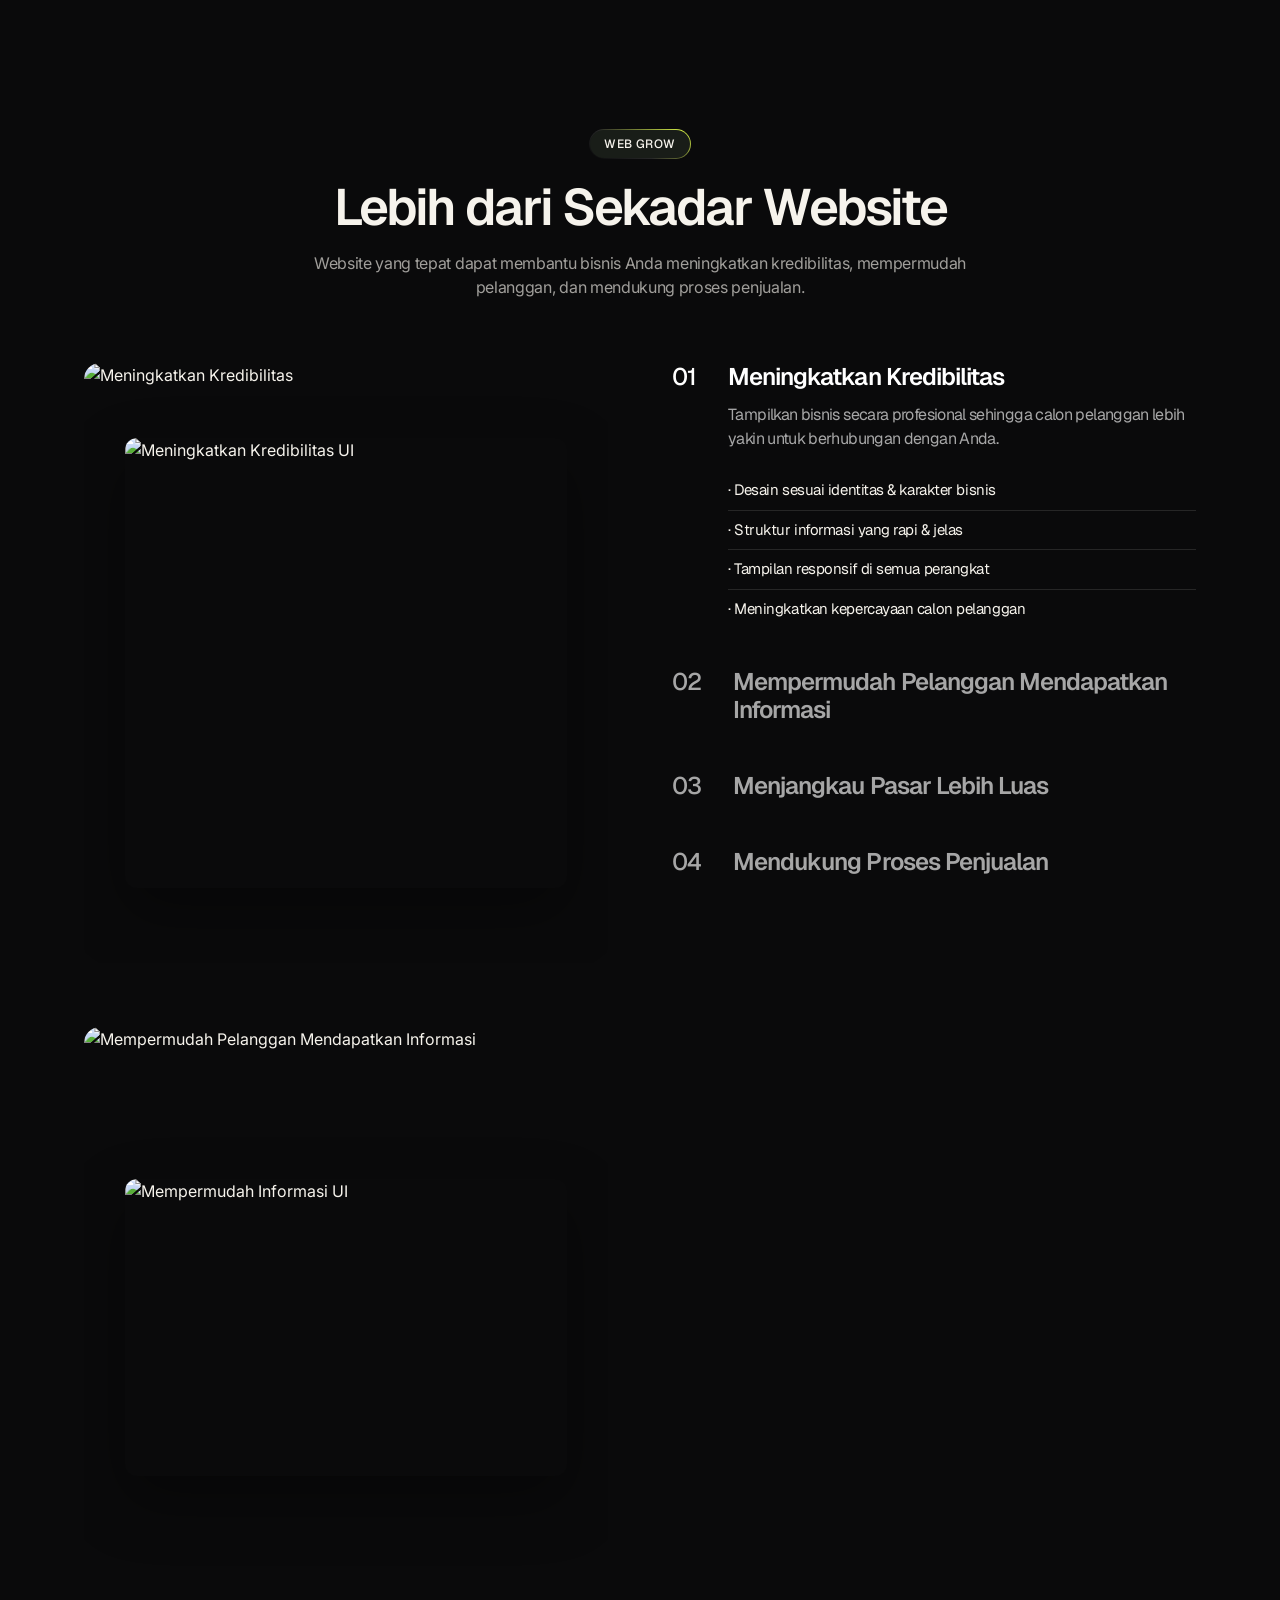
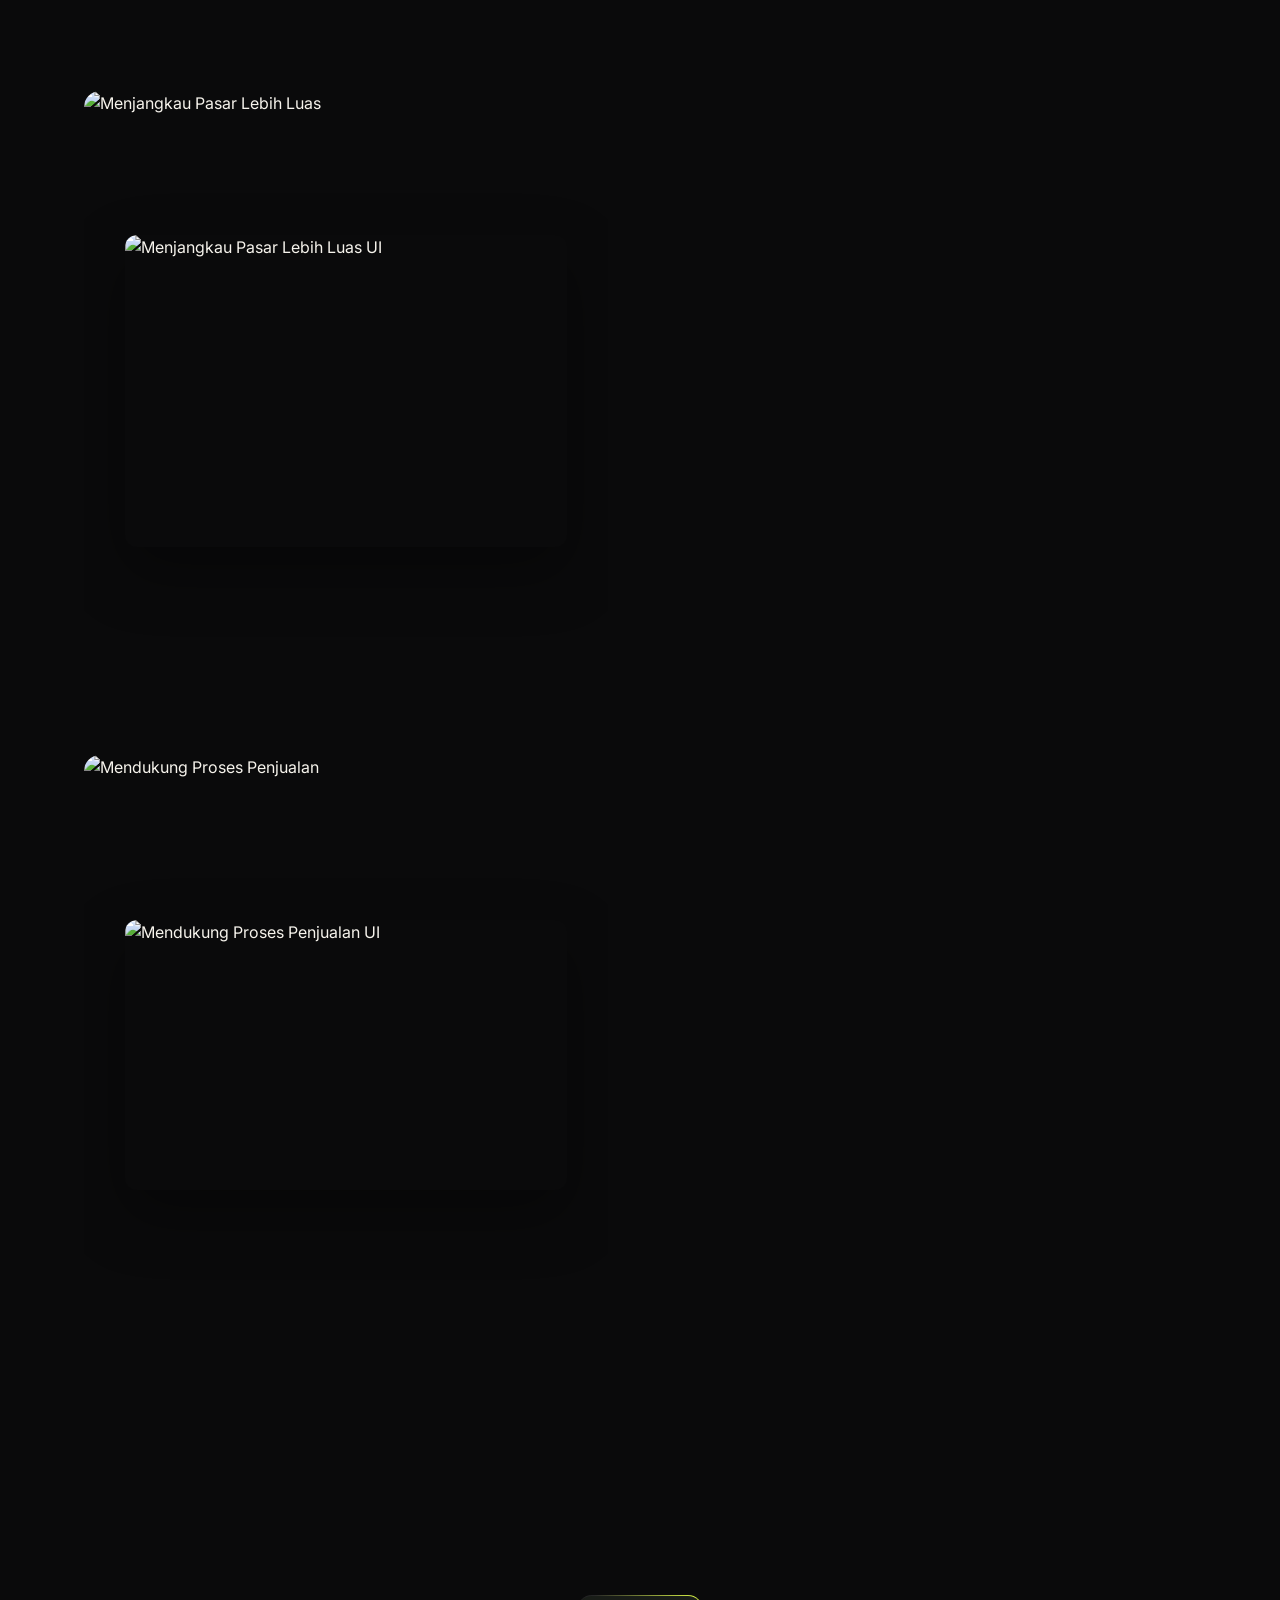
==== commit 07eb8fc9: "fix: match FAQ layout to 2-column grid aligned with use-case and contact hero" ====
--- a/index.html
+++ b/index.html
@@ -44,15 +44,16 @@
         <li><a href="use-case.html">Use Case</a></li>
         <li><a href="integration.html">Integrations</a></li>
         <li><a href="pricing.html">Pricing</a></li>
+            <li><a href="contact.html">Contact</a></li>
       </ul>
 
       <div class="nav-actions">
-        <button type="button" class="btn-nav-dark open-modal-btn" data-modal-title="Get a Quote — WebGrow Indonesia">
+        <a href="contact.html" class="btn-nav-dark" aria-label="Get Started">
           <span class="btn-roll-wrap">
-            <span class="btn-roll-text">Get a Quote</span>
-            <span class="btn-roll-text" aria-hidden="true">Get a Quote</span>
+            <span class="btn-roll-text">Get Started</span>
+            <span class="btn-roll-text" aria-hidden="true">Get Started</span>
           </span>
-        </button>
+        </a>
         <button type="button" class="mobile-toggle" id="mobileToggle" aria-label="Toggle Menu">
           ☰
         </button>
@@ -1204,6 +1205,7 @@
             <li><a href="use-case.html">Use Case</a></li>
             <li><a href="integration.html">Integrations</a></li>
             <li><a href="pricing.html">Pricing</a></li>
+            <li><a href="contact.html">Contact</a></li>
           </ul>
         </div>
 
@@ -1284,7 +1286,6 @@
   
   
   </div>
-
   <!-- In-Memory Templates for Instant Iris Transition (Works on file:/// and HTTP) -->
   <template id="homePageTemplate">
 <!-- ========================================================================
@@ -1302,15 +1303,16 @@
         <li><a href="use-case.html">Use Case</a></li>
         <li><a href="integration.html">Integrations</a></li>
         <li><a href="pricing.html">Pricing</a></li>
+            <li><a href="contact.html">Contact</a></li>
       </ul>
 
       <div class="nav-actions">
-        <button type="button" class="btn-nav-dark open-modal-btn" data-modal-title="Get a Quote — WebGrow Indonesia">
+        <a href="contact.html" class="btn-nav-dark" aria-label="Get Started">
           <span class="btn-roll-wrap">
-            <span class="btn-roll-text">Get a Quote</span>
-            <span class="btn-roll-text" aria-hidden="true">Get a Quote</span>
+            <span class="btn-roll-text">Get Started</span>
+            <span class="btn-roll-text" aria-hidden="true">Get Started</span>
           </span>
-        </button>
+        </a>
         <button type="button" class="mobile-toggle" id="mobileToggle" aria-label="Toggle Menu">
           ☰
         </button>
@@ -2462,6 +2464,7 @@
             <li><a href="use-case.html">Use Case</a></li>
             <li><a href="integration.html">Integrations</a></li>
             <li><a href="pricing.html">Pricing</a></li>
+            <li><a href="contact.html">Contact</a></li>
           </ul>
         </div>
 
@@ -2528,20 +2531,8 @@
       </form>
     </div>
   </div>
-  
-  
-  
-  
-  
-  
-  
-  
-  
-  
-  
-  
-  
   </template>
+
   <template id="aboutPageTemplate">
 <!-- ========================================================================
        1. TOP NAVBAR (Dark Theme for About Page, exact match to video)
@@ -2558,15 +2549,16 @@
         <li><a href="use-case.html">Use Case</a></li>
         <li><a href="integration.html">Integrations</a></li>
         <li><a href="pricing.html">Pricing</a></li>
+            <li><a href="contact.html">Contact</a></li>
       </ul>
 
       <div class="nav-actions">
-        <button type="button" class="btn-nav-white open-modal-btn" data-modal-title="Konsultasikan Kebutuhan Anda">
+        <a href="contact.html" class="btn-nav-white" aria-label="Get Started">
           <span class="btn-roll-wrap">
             <span class="btn-roll-text">Get Started</span>
             <span class="btn-roll-text" aria-hidden="true">Get Started</span>
           </span>
-        </button>
+        </a>
         <button type="button" class="mobile-toggle mobile-toggle-dark" id="mobileToggle" aria-label="Toggle Menu">
           ☰
         </button>
@@ -3240,6 +3232,7 @@
             <li><a href="use-case.html">Use Case</a></li>
             <li><a href="integration.html">Integrations</a></li>
             <li><a href="pricing.html">Pricing</a></li>
+            <li><a href="contact.html">Contact</a></li>
           </ul>
         </div>
 
@@ -3306,21 +3299,8 @@
       </form>
     </div>
   </div>
-  
-  
-  
-  
-  
-  
-  
-  
-  
-  
-  
-  
-  
-  
   </template>
+
   <template id="featurePageTemplate">
 <!-- ========================================================================
        1. TOP NAVBAR (Transparent over Light-Sky Mountain Hero, exact match to video)
@@ -3337,15 +3317,16 @@
         <li><a href="use-case.html">Use Case</a></li>
         <li><a href="integration.html">Integrations</a></li>
         <li><a href="pricing.html">Pricing</a></li>
+            <li><a href="contact.html">Contact</a></li>
       </ul>
 
       <div class="nav-actions">
-        <button type="button" class="btn-nav-dark open-modal-btn" data-modal-title="Konsultasikan Kebutuhan Anda">
+        <a href="contact.html" class="btn-nav-white" aria-label="Get Started">
           <span class="btn-roll-wrap">
             <span class="btn-roll-text">Get Started</span>
             <span class="btn-roll-text" aria-hidden="true">Get Started</span>
           </span>
-        </button>
+        </a>
         <button type="button" class="mobile-toggle" id="mobileToggle" aria-label="Toggle Menu">
           ☰
         </button>
@@ -3978,6 +3959,7 @@
             <li><a href="use-case.html">Use Case</a></li>
             <li><a href="integration.html">Integrations</a></li>
             <li><a href="pricing.html">Pricing</a></li>
+            <li><a href="contact.html">Contact</a></li>
           </ul>
         </div>
 
@@ -4044,21 +4026,8 @@
       </form>
     </div>
   </div>
-  
-  
-  
-  
-  
-  
-  
-  
-  
-  
-  
-  
-  
-  
   </template>
+
   <template id="useCasePageTemplate">
 <!-- ========================================================================
        1. TOP NAVBAR (Transparent over Light-Sky Mountain Hero, exact match to video)
@@ -4075,15 +4044,16 @@
         <li><a href="use-case.html" class="active">Use Case</a></li>
         <li><a href="integration.html">Integrations</a></li>
         <li><a href="pricing.html">Pricing</a></li>
+            <li><a href="contact.html">Contact</a></li>
       </ul>
 
       <div class="nav-actions">
-        <button type="button" class="btn-nav-dark open-modal-btn" data-modal-title="Konsultasikan Kebutuhan Anda">
+        <a href="contact.html" class="btn-nav-white" aria-label="Get Started">
           <span class="btn-roll-wrap">
             <span class="btn-roll-text">Get Started</span>
             <span class="btn-roll-text" aria-hidden="true">Get Started</span>
           </span>
-        </button>
+        </a>
         <button type="button" class="mobile-toggle" id="mobileToggle" aria-label="Toggle Menu">
           ☰
         </button>
@@ -4555,6 +4525,7 @@
             <li><a href="use-case.html">Use Case</a></li>
             <li><a href="integration.html">Integration</a></li>
             <li><a href="pricing.html">Pricing</a></li>
+            <li><a href="contact.html">Contact</a></li>
           </ul>
         </div>
 
@@ -4631,17 +4602,8 @@
       </form>
     </div>
   </div>
-
-  
-  
-  
-  
-  
-  
-  
-  
-  
   </template>
+
   <template id="integrationPageTemplate">
 <!-- ========================================================================
        1. TOP NAVBAR
@@ -4658,15 +4620,16 @@
         <li><a href="use-case.html">Use Case</a></li>
         <li><a href="integration.html" class="active">Integrations</a></li>
         <li><a href="pricing.html">Pricing</a></li>
+            <li><a href="contact.html">Contact</a></li>
       </ul>
 
       <div class="nav-actions">
-        <button type="button" class="btn-nav-white open-modal-btn" data-modal-title="Konsultasikan Kebutuhan Anda">
+        <a href="contact.html" class="btn-nav-white" aria-label="Get Started">
           <span class="btn-roll-wrap">
             <span class="btn-roll-text">Get Started</span>
             <span class="btn-roll-text" aria-hidden="true">Get Started</span>
           </span>
-        </button>
+        </a>
         <button type="button" class="mobile-toggle mobile-toggle-dark" id="mobileToggle" aria-label="Toggle Menu">
           ☰
         </button>
@@ -4959,6 +4922,7 @@
             <li><a href="use-case.html">Use Case</a></li>
             <li><a href="integration.html">Integration</a></li>
             <li><a href="pricing.html">Pricing</a></li>
+            <li><a href="contact.html">Contact</a></li>
           </ul>
         </div>
 
@@ -5036,14 +5000,8 @@
       </form>
     </div>
   </div>
-
-  
-  
-  
-  
-  
-  
   </template>
+
   <template id="pricingPageTemplate">
 <!-- ========================================================================
        1. TOP NAVBAR
@@ -5063,12 +5021,12 @@
       </ul>
 
       <div class="nav-actions">
-        <button type="button" class="btn-nav-white open-modal-btn" data-modal-title="Konsultasikan Kebutuhan Anda">
+        <a href="contact.html" class="btn-nav-white" aria-label="Get Started">
           <span class="btn-roll-wrap">
             <span class="btn-roll-text">Get Started</span>
             <span class="btn-roll-text" aria-hidden="true">Get Started</span>
           </span>
-        </button>
+        </a>
         <button type="button" class="mobile-toggle mobile-toggle-dark" id="mobileToggle" aria-label="Toggle Menu">
           ☰
         </button>
@@ -5455,6 +5413,7 @@
             <li><a href="use-case.html">Use Case</a></li>
             <li><a href="integration.html">Integration</a></li>
             <li><a href="pricing.html">Pricing</a></li>
+            <li><a href="contact.html">Contact</a></li>
           </ul>
         </div>
 
@@ -5488,11 +5447,324 @@
       </div>
     </div>
   </footer>
-
-  
-  
-  
-  
+  </template>
+
+  <template id="contactPageTemplate">
+<!-- ========================================================================
+       1. TOP NAVBAR (Dark theme)
+       ======================================================================== -->
+  <header class="navbar-wrap navbar-dark" id="navbarWrap">
+    <nav class="navbar" aria-label="Main Navigation">
+      <a href="index.html" class="nav-logo" aria-label="WebGrow Home">
+        <img src="Asset/webgrow-logo-light.png" alt="WebGrow" />
+      </a>
+
+      <ul class="nav-links" id="navLinks">
+        <li><a href="about.html">About Us</a></li>
+        <li><a href="feature.html">Feature</a></li>
+        <li><a href="use-case.html">Use Case</a></li>
+        <li><a href="integration.html">Integrations</a></li>
+        <li><a href="pricing.html">Pricing</a></li>
+      </ul>
+
+      <div class="nav-actions">
+        <a href="contact.html" class="btn-nav-white active" aria-label="Get Started">
+          <span class="btn-roll-wrap">
+            <span class="btn-roll-text">Get Started</span>
+            <span class="btn-roll-text" aria-hidden="true">Get Started</span>
+          </span>
+        </a>
+        <button type="button" class="mobile-toggle mobile-toggle-dark" id="mobileToggle" aria-label="Toggle Menu">
+          ☰
+        </button>
+      </div>
+    </nav>
+  </header>
+
+  <!-- ========================================================================
+       2. CONTACT HERO & FORM SECTION
+       ======================================================================== -->
+  <section class="contact-hero-section" id="top">
+    <div class="container">
+      <div class="contact-hero-header reveal">
+        <div class="section-tag-wrap"><span class="section-tag">GET STARTED</span></div>
+        <h1 class="contact-hero-title">Let's talk about what you want to automate.</h1>
+        <p class="contact-hero-desc">
+          Tell us where the busywork lives. We'll show you what WebGrow can take off your team's plate &mdash; usually in one call.
+        </p>
+      </div>
+
+      <div class="contact-grid reveal">
+        <!-- Left Column: Testimonial Card -->
+        <div class="contact-testimonial-card">
+          <div>
+            <img src="Asset/contact/quote_icon.png" alt="Quote" class="contact-quote-icon" />
+            <blockquote class="contact-quote-text">
+              &ldquo;Every Monday used to disappear into spreadsheets. Now the numbers are just... there. Live, current, and nobody had to build anything.&rdquo;
+            </blockquote>
+          </div>
+          <div class="contact-author-row">
+            <img src="Asset/contact/avatar_jacob.png" alt="Jacob Jones" class="contact-author-avatar" />
+            <div>
+              <div class="contact-author-name">Jacob Jones</div>
+              <div class="contact-author-role">VP Operations</div>
+            </div>
+          </div>
+        </div>
+
+        <!-- Right Column: Contact Form -->
+        <div class="contact-form-card">
+          <form id="contactPageForm" class="contact-form" autocomplete="on">
+            <div class="form-row-2col">
+              <div class="form-group">
+                <label for="cFirstName">First Name</label>
+                <input type="text" id="cFirstName" name="firstName" placeholder="First Name" required />
+              </div>
+              <div class="form-group">
+                <label for="cLastName">Last Name</label>
+                <input type="text" id="cLastName" name="lastName" placeholder="Last Name" required />
+              </div>
+            </div>
+
+            <div class="form-row-2col">
+              <div class="form-group">
+                <label for="cEmail">Email</label>
+                <input type="email" id="cEmail" name="email" placeholder="you@company.com" required />
+              </div>
+              <div class="form-group">
+                <label for="cPhone">Phone Number</label>
+                <input type="tel" id="cPhone" name="phone" placeholder="+62 812 3456 7890" />
+              </div>
+            </div>
+
+            <div class="form-group">
+              <label for="cCompany">Company</label>
+              <input type="text" id="cCompany" name="company" placeholder="Company name" />
+            </div>
+
+            <div class="form-group">
+              <label for="cTopic">What do you want</label>
+              <select id="cTopic" name="topic">
+                <option value="" disabled selected>Select a topic</option>
+                <option value="general">AI Automation Consultation</option>
+                <option value="website">Custom Website Development</option>
+                <option value="workflow">Workflow &amp; Process Optimization</option>
+                <option value="enterprise">Enterprise Integration</option>
+              </select>
+            </div>
+
+            <div class="form-group">
+              <label for="cMessage">Message</label>
+              <textarea id="cMessage" name="message" rows="4" placeholder="Tell us about your project or operational bottlenecks..."></textarea>
+            </div>
+
+            <button type="submit" class="contact-submit-btn">
+              <span class="btn-roll-wrap">
+                <span class="btn-roll-text">Submit</span>
+                <span class="btn-roll-text" aria-hidden="true">Submit</span>
+              </span>
+            </button>
+          </form>
+
+          <div id="contactFormSuccess" class="contact-form-success" style="display:none;">
+            <div style="font-size:36px;margin-bottom:12px;color:#d8fa55;">✓</div>
+            <h4 style="font-size:22px;color:#f6f3ec;margin-bottom:8px;">Pesan Berhasil Terkirim!</h4>
+            <p style="color:rgba(246,243,236,0.7);max-width:380px;margin:0 auto;line-height:1.6;">
+              Terima kasih atas pesan Anda. Tim WebGrow akan segera menghubungi Anda dalam 1 jam ke depan.
+            </p>
+          </div>
+        </div>
+      </div>
+    </div>
+  </section>
+
+  <!-- ========================================================================
+       3. FAQ ACCORDION SECTION (2 Columns, 8 Interactive Cards)
+       ======================================================================== -->
+  <section class="section-padding uc-faq-section" id="faq">
+    <div class="container">
+      <div class="section-header reveal">
+        <div class="section-tag-wrap"><span class="section-tag">FAQ</span></div>
+        <h2 class="section-title">Frequently asked questions</h2>
+        <p class="section-subtitle">
+          Everything teams ask before getting started. Still curious? Reach out &mdash; we usually reply within an hour.
+        </p>
+      </div>
+
+      <div class="uc-faq-grid">
+        <!-- Col 1 -->
+        <div class="uc-faq-col">
+          <div class="uc-faq-card open reveal">
+            <div class="uc-faq-header">
+              <span class="uc-faq-question">What is WebGrow?</span>
+              <span class="uc-faq-icon">✕</span>
+            </div>
+            <div class="uc-faq-answer">
+              WebGrow is an AI decision intelligence platform. It connects to your data, deploys AI agents, and automates the decisions and workflows your team runs every day.
+            </div>
+          </div>
+
+          <div class="uc-faq-card reveal">
+            <div class="uc-faq-header">
+              <span class="uc-faq-question">Do I need engineers to set it up?</span>
+              <span class="uc-faq-icon">+</span>
+            </div>
+            <div class="uc-faq-answer">
+              No. You can set it up without engineers. The setup is simple and doesn’t require any technical expertise.
+            </div>
+          </div>
+
+          <div class="uc-faq-card reveal">
+            <div class="uc-faq-header">
+              <span class="uc-faq-question">Is my data secure?</span>
+              <span class="uc-faq-icon">+</span>
+            </div>
+            <div class="uc-faq-answer">
+              Yes. Your data is protected with strong security measures, encryption, and strict access controls to help keep your information safe.
+            </div>
+          </div>
+
+          <div class="uc-faq-card reveal">
+            <div class="uc-faq-header">
+              <span class="uc-faq-question">How is WebGrow different from a BI tool?</span>
+              <span class="uc-faq-icon">+</span>
+            </div>
+            <div class="uc-faq-answer">
+              WebGrow goes beyond traditional BI tools by turning your data into clear, actionable insights—not just dashboards and reports. It helps you understand what’s happening, why it’s happening, and what to do next.
+            </div>
+          </div>
+        </div>
+
+        <!-- Col 2 -->
+        <div class="uc-faq-col">
+          <div class="uc-faq-card reveal">
+            <div class="uc-faq-header">
+              <span class="uc-faq-question">Which tools does WebGrow integrate with?</span>
+              <span class="uc-faq-icon">+</span>
+            </div>
+            <div class="uc-faq-answer">
+              WebGrow integrates with the tools your team already uses, including CRMs, communication platforms, data sources, and other business systems.
+            </div>
+          </div>
+
+          <div class="uc-faq-card reveal">
+            <div class="uc-faq-header">
+              <span class="uc-faq-question">Can I try before buying?</span>
+              <span class="uc-faq-icon">+</span>
+            </div>
+            <div class="uc-faq-answer">
+              Yes. You can try WebGrow before committing to a purchase, so you can see how it works with your data and workflow.
+            </div>
+          </div>
+
+          <div class="uc-faq-card reveal">
+            <div class="uc-faq-header">
+              <span class="uc-faq-question">What if an agent errors?</span>
+              <span class="uc-faq-icon">+</span>
+            </div>
+            <div class="uc-faq-answer">
+              If an agent makes an error, you can review what happened, identify the issue, and correct it. Built-in safeguards help reduce errors and keep your workflows reliable.
+            </div>
+          </div>
+
+          <div class="uc-faq-card reveal">
+            <div class="uc-faq-header">
+              <span class="uc-faq-question">How long until we see results?</span>
+              <span class="uc-faq-icon">+</span>
+            </div>
+            <div class="uc-faq-answer">
+              Most teams deploy their first agent the same day and see measurable impact within two weeks. Full workflow automation typically lands within the first month.
+            </div>
+          </div>
+        </div>
+      </div>
+    </div>
+  </section>
+
+  <!-- ========================================================================
+       4. PRE-FOOTER CTA BANNER
+       ======================================================================== -->
+  <section class="section-padding" id="cta" style="padding-top:40px;">
+    <div class="container">
+      <div class="cta-banner reveal">
+        <div class="cta-banner-bg">
+          <img src="Asset/cta_bg.png" alt="CTA Background" />
+        </div>
+        <div class="cta-banner-content">
+          <h2>Sudah Siap Membawa Bisnis Anda ke Level Berikutnya?</h2>
+          <p>
+            Ceritakan kebutuhan website Anda kepada kami. Tidak perlu bingung dengan istilah teknis. Kami bantu mulai dari ide sampai website siap digunakan.
+          </p>
+          <button type="button" class="btn-cta-white open-modal-btn" data-modal-title="Konsultasikan Kebutuhan Anda">
+            <span class="btn-roll-wrap">
+              <span class="btn-roll-line">Konsultasi Sekarang</span>
+              <span class="btn-roll-line" aria-hidden="true">Konsultasi Sekarang</span>
+            </span>
+          </button>
+        </div>
+      </div>
+    </div>
+  </section>
+
+  <!-- ========================================================================
+       5. FOOTER
+       ======================================================================== -->
+  <footer class="site-footer">
+    <div class="container">
+      <div class="footer-top">
+        <div>
+          <div class="footer-brand-row">
+            <img src="Asset/webgrow-icon.png" alt="WebGrow Icon" />
+            <span>WebGrow</span>
+          </div>
+          <p class="footer-tagline">
+            Turn scattered data into decisions your team can act on, with AI agents that work around the clock.
+          </p>
+        </div>
+
+        <div class="footer-col">
+          <h4>Main Pages</h4>
+          <ul>
+            <li><a href="index.html">Home</a></li>
+            <li><a href="about.html">About</a></li>
+            <li><a href="feature.html">Feature</a></li>
+            <li><a href="use-case.html">Use Case</a></li>
+            <li><a href="integration.html">Integration</a></li>
+            <li><a href="pricing.html">Pricing</a></li>
+            <li><a href="contact.html">Contact</a></li>
+          </ul>
+        </div>
+
+        <div class="footer-col">
+          <h4>Company</h4>
+          <ul>
+            <li><a href="about.html">About Us</a></li>
+            <li><a href="about.html#story">Mission &amp; Vision</a></li>
+            <li><a href="about.html#team">Team</a></li>
+            <li><a href="index.html#blog">Press &amp; Media</a></li>
+          </ul>
+        </div>
+
+        <div class="footer-col">
+          <h4>Connect</h4>
+          <ul>
+            <li><a href="https://linkedin.com" target="_blank" rel="noopener">LinkedIn</a></li>
+            <li><a href="https://twitter.com" target="_blank" rel="noopener">Twitter / X</a></li>
+            <li><a href="https://github.com" target="_blank" rel="noopener">GitHub</a></li>
+            <li><a href="https://discord.com" target="_blank" rel="noopener">Discord</a></li>
+          </ul>
+        </div>
+      </div>
+
+      <div class="footer-bottom">
+        <div>© 2026 WebGrow. Turn scattered data into decisions your team can act on.</div>
+        <div class="footer-legal">
+          <a href="#">Privacy Policy</a>
+          <a href="#">Terms of Service</a>
+        </div>
+      </div>
+    </div>
+  </footer>
   </template>
 
   <div id="pageTransitionIris"></div>
--- a/styles.css
+++ b/styles.css
@@ -5089,6 +5089,288 @@
   font-size: 18px;
 }
 
+/* ==========================================================================
+   15. Contact / Get Started Page & FAQ
+   ========================================================================== */
+body[data-page="contact"] .nav-links a {
+  color: rgba(255, 255, 255, 0.72);
+}
+body[data-page="contact"] .nav-links a:hover {
+  color: #ffffff;
+}
+body[data-page="contact"] .btn-nav-white {
+  background: #ffffff;
+  color: #0a0a0b;
+}
+
+.contact-hero-section {
+  padding: 140px 0 80px;
+  background-color: #0a0a0b;
+  position: relative;
+}
+
+.contact-hero-header {
+  text-align: center;
+  max-width: 820px;
+  margin: 0 auto 56px;
+}
+
+.contact-hero-title {
+  font-family: var(--font-display, "Geist", -apple-system, sans-serif);
+  font-size: clamp(34px, 4.8vw, 58px);
+  font-weight: 600;
+  letter-spacing: -0.035em;
+  line-height: 1.1;
+  color: #f6f3ec;
+  margin: 16px auto 16px;
+}
+
+.contact-hero-desc {
+  font-size: clamp(16px, 1.8vw, 19px);
+  line-height: 1.6;
+  color: rgba(246, 243, 236, 0.72);
+  margin: 0 auto;
+}
+
+.contact-grid {
+  display: grid;
+  grid-template-columns: 1fr 1.25fr;
+  gap: 36px;
+  align-items: stretch;
+  max-width: 1140px;
+  margin: 0 auto;
+}
+
+.contact-testimonial-card {
+  background: #141416;
+  border: 1px solid rgba(255, 255, 255, 0.08);
+  border-radius: 24px;
+  padding: 44px 38px;
+  display: flex;
+  flex-direction: column;
+  justify-content: space-between;
+}
+
+.contact-quote-icon {
+  width: 32px;
+  height: 28px;
+  margin-bottom: 24px;
+  opacity: 0.85;
+}
+
+.contact-quote-text {
+  font-family: var(--font-display, "Geist", sans-serif);
+  font-size: clamp(20px, 2.2vw, 25px);
+  font-weight: 500;
+  line-height: 1.45;
+  color: #f6f3ec;
+  letter-spacing: -0.02em;
+  margin: 0 0 40px;
+}
+
+.contact-author-row {
+  display: flex;
+  align-items: center;
+  gap: 16px;
+}
+
+.contact-author-avatar {
+  width: 52px;
+  height: 52px;
+  border-radius: 50%;
+  object-fit: cover;
+  border: 1px solid rgba(255, 255, 255, 0.15);
+}
+
+.contact-author-name {
+  font-size: 16px;
+  font-weight: 600;
+  color: #ffffff;
+  margin: 0 0 4px;
+}
+
+.contact-author-role {
+  font-size: 13.5px;
+  color: rgba(255, 255, 255, 0.55);
+  margin: 0;
+}
+
+.contact-form-card {
+  background: #141416;
+  border: 1px solid rgba(255, 255, 255, 0.08);
+  border-radius: 24px;
+  padding: 40px 36px;
+}
+
+.contact-form {
+  display: flex;
+  flex-direction: column;
+  gap: 18px;
+}
+
+.form-row-2col {
+  display: grid;
+  grid-template-columns: 1fr 1fr;
+  gap: 18px;
+}
+
+.form-group {
+  display: flex;
+  flex-direction: column;
+  gap: 8px;
+}
+
+.form-group label {
+  font-size: 13.5px;
+  font-weight: 500;
+  color: rgba(246, 243, 236, 0.65);
+}
+
+.form-group input,
+.form-group select,
+.form-group textarea {
+  width: 100%;
+  background: #1e1e21;
+  border: 1px solid rgba(255, 255, 255, 0.08);
+  border-radius: 10px;
+  padding: 13px 16px;
+  color: #ffffff;
+  font-family: inherit;
+  font-size: 14.5px;
+  transition: border-color 0.2s ease, background 0.2s ease;
+}
+
+.form-group select option {
+  background: #1e1e21;
+  color: #ffffff;
+}
+
+.form-group input:focus,
+.form-group select:focus,
+.form-group textarea:focus {
+  outline: none;
+  border-color: rgba(255, 255, 255, 0.35);
+  background: #242428;
+}
+
+.form-group textarea {
+  resize: vertical;
+  min-height: 110px;
+}
+
+.contact-submit-btn {
+  width: 100%;
+  height: 48px;
+  background: #e3ff48;
+  color: #0a0a0b;
+  font-family: inherit;
+  font-size: 15px;
+  font-weight: 600;
+  border: none;
+  border-radius: 10px;
+  cursor: pointer;
+  margin-top: 8px;
+  display: inline-flex;
+  align-items: center;
+  justify-content: center;
+  overflow: hidden;
+  transition: transform 0.2s ease, background 0.2s ease, box-shadow 0.2s ease;
+}
+
+.contact-submit-btn:hover {
+  background: #f0ff85;
+  transform: translateY(-1px);
+  box-shadow: 0 4px 16px rgba(227, 255, 72, 0.25);
+}
+
+.contact-submit-btn:hover .btn-roll-text,
+.contact-submit-btn:hover .btn-roll-line {
+  transform: translateY(-100%);
+}
+
+.contact-form-success {
+  display: none;
+  text-align: center;
+  padding: 40px 20px;
+}
+
+.contact-form-success h4 {
+  font-size: 22px;
+  font-weight: 600;
+  color: #ffffff;
+  margin: 12px 0 8px;
+}
+
+.contact-form-success p {
+  font-size: 15px;
+  color: rgba(255, 255, 255, 0.65);
+}
+
+/* FAQ Section on Contact Page */
+.contact-faq-section {
+  padding: 80px 0 120px;
+  background-color: #0a0a0b;
+}
+
+.contact-faq-header {
+  text-align: center;
+  max-width: 700px;
+  margin: 0 auto 52px;
+}
+
+.contact-faq-title {
+  font-family: var(--font-display, "Geist", -apple-system, sans-serif);
+  font-size: clamp(30px, 4vw, 48px);
+  font-weight: 600;
+  letter-spacing: -0.03em;
+  color: #f6f3ec;
+  margin: 16px auto 14px;
+}
+
+.contact-faq-desc {
+  font-size: 16px;
+  line-height: 1.6;
+  color: rgba(246, 243, 236, 0.68);
+  margin: 0 auto;
+}
+
+.faq-list {
+  max-width: 820px;
+  margin: 0 auto;
+  display: flex;
+  flex-direction: column;
+  gap: 14px;
+}
+
+.contact-faq-section .faq-item {
+  background: #141416;
+  border: 1px solid rgba(255, 255, 255, 0.08);
+  border-radius: 16px;
+  transition: background-color 0.25s ease, border-color 0.25s ease;
+}
+
+.contact-faq-section .faq-item:hover,
+.contact-faq-section .faq-item.open {
+  background: #19191d;
+  border-color: rgba(255, 255, 255, 0.16);
+}
+
+@media (max-width: 992px) {
+  .contact-grid {
+    grid-template-columns: 1fr;
+  }
+}
+
+@media (max-width: 640px) {
+  .form-row-2col {
+    grid-template-columns: 1fr;
+  }
+  .contact-testimonial-card,
+  .contact-form-card {
+    padding: 28px 20px;
+  }
+}
+
 @media (prefers-reduced-motion: reduce) {
   ::view-transition-group(root),
   ::view-transition-new(root),
